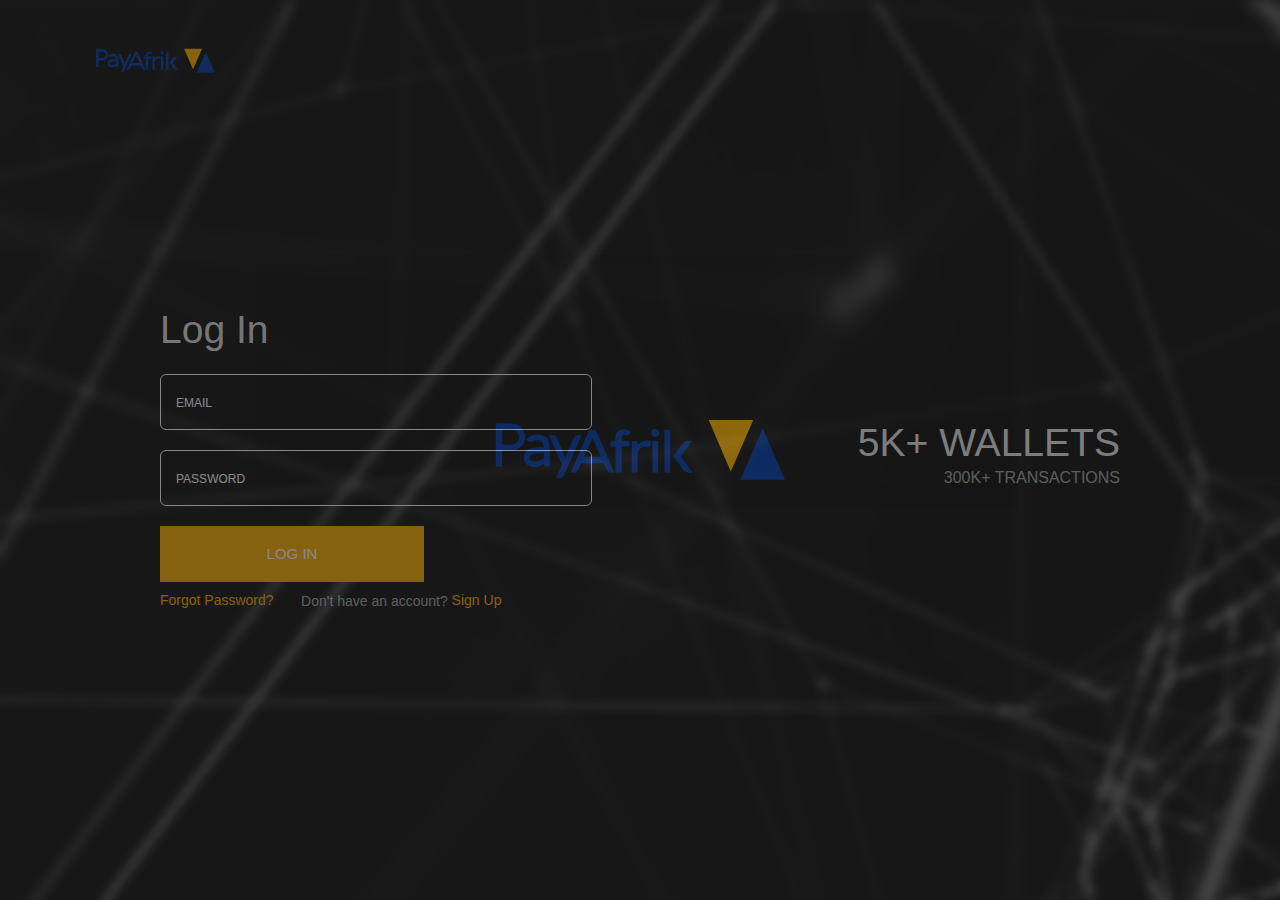
==== index.html @ db54add0 "ui in progress" ====
<!doctype html>
<html lang="en">
<head>
  <meta charset="UTF-8">
  <meta name="viewport" content="width=device-width, initial-scale=1">
  <script>document.getElementsByTagName("html")[0].className += " js";</script>
  <script>
    if('CSS' in window && CSS.supports('color', 'var(--color-var)')) {
      document.write('<link rel="stylesheet" href="assets/css/uikit.min.css"> \n' +
              ' <link rel="stylesheet" href="assets/css/style.css"> ');
    } else {
      document.write('<link rel="stylesheet" href="assets/css/style-fallback.css">');
    }
  </script>
  <noscript>
    <link rel="stylesheet" href="assets/css/style-fallback.css">
  </noscript>
  <title>PayAfrik | Authentication</title>
</head>
    <body>
        <!--Preloader-->
        <div id="introLoader" class="introloader">
            <div class="loader-container">
                <div class="spinner">
                    <img src="assets/img/logo-text.svg" alt="">
                </div>
                <div class="spinner-inner">
                    <img src="assets/img/logo-piece.svg" alt="">
                </div>
            </div>
        </div>
        <!--Preloader-->
        <header class="login">
            <nav>
                <img src="assets/img/logo.png" alt="">
            </nav>
            <div class="main container">
                <ul class="uk-subnav uk-subnav-pill" uk-switcher="connect: .switcher-container; animation: uk-animation-fade, uk-animation-slide-right-medium" hidden>
                    <li><a href="#">Login</a></li>
                    <li><a href="#">SignUp</a></li>
                    <li><a href="#">Recover Email</a></li>
                </ul>
                <div class="fit-height uk-flex-middle uk-child-width-1-2@m uk-grid-collapse" uk-grid>
                    <ul class="uk-switcher switcher-container uk-margin">
                        <li>
                            <div class="loggin">
                                <h2>Log In</h2>
                                <input class="my-input uk-input" type="text" placeholder="EMAIL">
                                <input class="my-input" type="text" placeholder="PASSWORD">
                                <input type="submit" class="my-input uk-button btn--primary" value="LOG IN">
                                <a class="link margin-top-xs uk-text-small margin-right-md" href="#" uk-switcher-item="2">Forgot Password?</a>
                                <span class="uk-display-inline-block uk-text-small color-theme">
                                    Don't have an account?
                                    <a class="link margin-top-xs uk-text-small" href="#" uk-switcher-item="1">Sign Up</a>
                                </span>
                            </div>
                        </li>
                        <li>
                            <div class="signup">
                                <h2>Sign Up</h2>
                                <div class="uk-grid-collapse gridset" uk-grid>
                                    <div class="uk-width-2-5@m">
                                        <input class="uk-input" type="text" placeholder="EMAIL">
                                    </div>
                                    <div class="uk-width-3-5@m">
                                        <input class=" uk-input" type="text" placeholder="PASSWORD">
                                    </div>
                                </div>
                                <input class="my-input" type="text" placeholder="CHOOSE A PASSWORD">
                                <input type="submit" class="my-input uk-button btn--primary" value="LOG IN">
                                <span class="uk-display-inline-block uk-text-small color-theme">
                                    Already have an account?
                                    <a class="link margin-top-xs uk-text-small" href="#" uk-switcher-item="0">Login</a>
                                </span>
                            </div>
                        </li>
                        <li>
                            <div class="signup">
                                <h2>Recover Your Account</h2>
                                <input class="my-input" type="text" placeholder="EMAIL">
                                <input type="submit" class="my-input uk-button btn--primary" value="RESET">
                                <span class="uk-display-inline-block uk-text-small color-theme">
                                    <a class="link margin-top-xs uk-text-small" href="#" uk-switcher-item="0">Login</a>
                                </span>
                            </div>
                        </li>
                    </ul>
                    <ul class="uk-switcher switcher-container uk-margin uk-margin-remove-top">
                        <li>
                            <div class="uk-flex uk-text-center uk-text-right@m flex-wrap">
                                <h2 class="width-100% color-white">5K+ WALLETS</h2>
                                <h5 class="width-100% margin-bottom-xs uk-text-uppercase color-theme">300K+ TRANSACTIONS</h5>
                            </div>
                        </li>
                        <li>
                            <div class="uk-flex uk-text-center uk-text-right@m flex-wrap">
                                <h2 class="width-100% color-white">20K+ CUSTOMERS</h2>
                                <h5s class="width-100% margin-bottom-xs uk-text-uppercase color-theme">60+ employees worldwide</h5s>
                            </div>
                        </li>
                    </ul>
                </div>
            </div>
        </header>
        <script src="assets/js/uikit.min.js"></script>
        <script src="assets/js/uikit-icons.min.js"></script>
        <script src="assets/js/jquery.min.js"></script>
        <script src="assets/js/scripts.js"></script>
    </body>
</html>
---- assets/css/style.css ----
@font-face{font-family:'GTEestiProText-Regular';src:url("font.otf") format("otf");font-weight:normal;font-style:normal}@keyframes infinite-spinning{from{-webkit-transform:rotate(0deg);transform:rotate(0deg)}to{-webkit-transform:rotate(360deg);transform:rotate(360deg)}}@-webkit-keyframes infinite-spinning{from{-webkit-transform:rotate(0deg)}to{-webkit-transform:rotate(360deg)}}@-webkit-keyframes increase-width{from{width:0}to{width:197.59px}}@keyframes increase-width{from{width:0}to{width:197.59px}}*,*::after,*::before{box-sizing:inherit}*{font:inherit}html,body,div,span,applet,object,iframe,h1,h2,h3,h4,h5,h6,p,blockquote,pre,a,abbr,acronym,address,big,cite,code,del,dfn,em,img,ins,kbd,q,s,samp,small,strike,strong,sub,sup,tt,var,b,u,i,center,dl,dt,dd,ol,ul,li,fieldset,form,label,legend,table,caption,tbody,tfoot,thead,tr,th,td,article,aside,canvas,details,embed,figure,figcaption,footer,header,hgroup,menu,nav,output,ruby,section,summary,time,mark,audio,video,hr{margin:0;padding:0;border:0}html{box-sizing:border-box}body{background-color:var(--color-bg, white)}article,aside,details,figcaption,figure,footer,header,hgroup,menu,nav,section,main,form legend{display:block}ol,ul{list-style:none}blockquote,q{quotes:none}button,input,textarea,select{margin:0}.btn,.form-control,.link,.reset{background-color:transparent;padding:0;border:0;border-radius:0;color:inherit;line-height:inherit;-webkit-appearance:none;-moz-appearance:none;appearance:none}select.form-control::-ms-expand{display:none}textarea{resize:vertical;overflow:auto;vertical-align:top}input::-ms-clear{display:none}table{border-collapse:collapse;border-spacing:0}img,video,svg{max-width:100%}[data-theme]{background-color:var(--color-bg, #fff);color:var(--color-contrast-high, #313135)}:root{--space-unit:  1em;--space-xxxxs: calc(0.125 * var(--space-unit));--space-xxxs:  calc(0.25 * var(--space-unit));--space-xxs:   calc(0.375 * var(--space-unit));--space-xs:    calc(0.5 * var(--space-unit));--space-sm:    calc(0.75 * var(--space-unit));--space-md:    calc(1.25 * var(--space-unit));--space-lg:    calc(2 * var(--space-unit));--space-xl:    calc(3.25 * var(--space-unit));--space-xxl:   calc(5.25 * var(--space-unit));--space-xxxl:  calc(8.5 * var(--space-unit));--space-xxxxl: calc(13.75 * var(--space-unit));--component-padding: var(--space-md)}:root{--max-width-xxxxs: 20rem;--max-width-xxxs:  26rem;--max-width-xxs:   32rem;--max-width-xs:    38rem;--max-width-sm:    48rem;--max-width-md:    64rem;--max-width-lg:    80rem;--max-width-xl:    90rem;--max-width-xxl:   100rem;--max-width-xxxl:  120rem;--max-width-xxxxl: 150rem}.container{width:calc(100% - 2*var(--component-padding));margin-left:auto;margin-right:auto}.max-width-xxxxs{max-width:var(--max-width-xxxxs)}.max-width-xxxs{max-width:var(--max-width-xxxs)}.max-width-xxs{max-width:var(--max-width-xxs)}.max-width-xs{max-width:var(--max-width-xs)}.max-width-sm{max-width:var(--max-width-sm)}.max-width-md{max-width:var(--max-width-md)}.max-width-lg{max-width:var(--max-width-lg)}.max-width-xl{max-width:var(--max-width-xl)}.max-width-xxl{max-width:var(--max-width-xxl)}.max-width-xxxl{max-width:var(--max-width-xxxl)}.max-width-xxxxl{max-width:var(--max-width-xxxxl)}.max-width-adaptive-sm{max-width:var(--max-width-xs)}@media (min-width: 64rem){.max-width-adaptive-sm{max-width:var(--max-width-sm)}}.max-width-adaptive-md{max-width:var(--max-width-xs)}@media (min-width: 64rem){.max-width-adaptive-md{max-width:var(--max-width-md)}}.max-width-adaptive,.max-width-adaptive-lg{max-width:var(--max-width-xs)}@media (min-width: 64rem){.max-width-adaptive,.max-width-adaptive-lg{max-width:var(--max-width-md)}}@media (min-width: 90rem){.max-width-adaptive,.max-width-adaptive-lg{max-width:var(--max-width-lg)}}.max-width-adaptive-xl{max-width:var(--max-width-xs)}@media (min-width: 64rem){.max-width-adaptive-xl{max-width:var(--max-width-md)}}@media (min-width: 90rem){.max-width-adaptive-xl{max-width:var(--max-width-xl)}}.grid{--grid-gap: 0px;display:-ms-flexbox;display:flex;-ms-flex-wrap:wrap;flex-wrap:wrap}.grid>*{-ms-flex-preferred-size:100%;flex-basis:100%}[class*="grid-gap"]{margin-bottom:calc(var(--grid-gap, 1em) * -1);margin-left:calc(var(--grid-gap, 1em) * -1)}[class*="grid-gap"]>*{margin-bottom:var(--grid-gap, 1em);margin-left:var(--grid-gap, 1em)}.grid-gap-xxxxs{--grid-gap: var(--space-xxxxs)}.grid-gap-xxxs{--grid-gap: var(--space-xxxs)}.grid-gap-xxs{--grid-gap: var(--space-xxs)}.grid-gap-xs{--grid-gap: var(--space-xs)}.grid-gap-sm{--grid-gap: var(--space-sm)}.grid-gap-md{--grid-gap: var(--space-md)}.grid-gap-lg{--grid-gap: var(--space-lg)}.grid-gap-xl{--grid-gap: var(--space-xl)}.grid-gap-xxl{--grid-gap: var(--space-xxl)}.grid-gap-xxxl{--grid-gap: var(--space-xxxl)}.grid-gap-xxxxl{--grid-gap: var(--space-xxxxl)}.col{-ms-flex-positive:1;flex-grow:1;-ms-flex-preferred-size:0;flex-basis:0;max-width:100%}.col-1{-ms-flex-preferred-size:calc( 8.33% - 0.01px - var(--grid-gap, 1em));flex-basis:calc( 8.33% - 0.01px - var(--grid-gap, 1em));max-width:calc( 8.33% - 0.01px - var(--grid-gap, 1em))}.col-2{-ms-flex-preferred-size:calc( 16.66% - 0.01px - var(--grid-gap, 1em));flex-basis:calc( 16.66% - 0.01px - var(--grid-gap, 1em));max-width:calc( 16.66% - 0.01px - var(--grid-gap, 1em))}.col-3{-ms-flex-preferred-size:calc( 25% - 0.01px - var(--grid-gap, 1em));flex-basis:calc( 25% - 0.01px - var(--grid-gap, 1em));max-width:calc( 25% - 0.01px - var(--grid-gap, 1em))}.col-4{-ms-flex-preferred-size:calc( 33.33% - 0.01px - var(--grid-gap, 1em));flex-basis:calc( 33.33% - 0.01px - var(--grid-gap, 1em));max-width:calc( 33.33% - 0.01px - var(--grid-gap, 1em))}.col-5{-ms-flex-preferred-size:calc( 41.66% - 0.01px - var(--grid-gap, 1em));flex-basis:calc( 41.66% - 0.01px - var(--grid-gap, 1em));max-width:calc( 41.66% - 0.01px - var(--grid-gap, 1em))}.col-6{-ms-flex-preferred-size:calc( 50% - 0.01px - var(--grid-gap, 1em));flex-basis:calc( 50% - 0.01px - var(--grid-gap, 1em));max-width:calc( 50% - 0.01px - var(--grid-gap, 1em))}.col-7{-ms-flex-preferred-size:calc( 58.33% - 0.01px - var(--grid-gap, 1em));flex-basis:calc( 58.33% - 0.01px - var(--grid-gap, 1em));max-width:calc( 58.33% - 0.01px - var(--grid-gap, 1em))}.col-8{-ms-flex-preferred-size:calc( 66.66% - 0.01px - var(--grid-gap, 1em));flex-basis:calc( 66.66% - 0.01px - var(--grid-gap, 1em));max-width:calc( 66.66% - 0.01px - var(--grid-gap, 1em))}.col-9{-ms-flex-preferred-size:calc( 75% - 0.01px - var(--grid-gap, 1em));flex-basis:calc( 75% - 0.01px - var(--grid-gap, 1em));max-width:calc( 75% - 0.01px - var(--grid-gap, 1em))}.col-10{-ms-flex-preferred-size:calc( 83.33% - 0.01px - var(--grid-gap, 1em));flex-basis:calc( 83.33% - 0.01px - var(--grid-gap, 1em));max-width:calc( 83.33% - 0.01px - var(--grid-gap, 1em))}.col-11{-ms-flex-preferred-size:calc( 91.66% - 0.01px - var(--grid-gap, 1em));flex-basis:calc( 91.66% - 0.01px - var(--grid-gap, 1em));max-width:calc( 91.66% - 0.01px - var(--grid-gap, 1em))}.col-12{-ms-flex-preferred-size:calc( 100% - 0.01px - var(--grid-gap, 1em));flex-basis:calc( 100% - 0.01px - var(--grid-gap, 1em));max-width:calc( 100% - 0.01px - var(--grid-gap, 1em))}@media (min-width: 32rem){.col\@xs{-ms-flex-positive:1;flex-grow:1;-ms-flex-preferred-size:0;flex-basis:0;max-width:100%}.col-1\@xs{-ms-flex-preferred-size:calc( 8.33% - 0.01px - var(--grid-gap, 1em));flex-basis:calc( 8.33% - 0.01px - var(--grid-gap, 1em));max-width:calc( 8.33% - 0.01px - var(--grid-gap, 1em))}.col-2\@xs{-ms-flex-preferred-size:calc( 16.66% - 0.01px - var(--grid-gap, 1em));flex-basis:calc( 16.66% - 0.01px - var(--grid-gap, 1em));max-width:calc( 16.66% - 0.01px - var(--grid-gap, 1em))}.col-3\@xs{-ms-flex-preferred-size:calc( 25% - 0.01px - var(--grid-gap, 1em));flex-basis:calc( 25% - 0.01px - var(--grid-gap, 1em));max-width:calc( 25% - 0.01px - var(--grid-gap, 1em))}.col-4\@xs{-ms-flex-preferred-size:calc( 33.33% - 0.01px - var(--grid-gap, 1em));flex-basis:calc( 33.33% - 0.01px - var(--grid-gap, 1em));max-width:calc( 33.33% - 0.01px - var(--grid-gap, 1em))}.col-5\@xs{-ms-flex-preferred-size:calc( 41.66% - 0.01px - var(--grid-gap, 1em));flex-basis:calc( 41.66% - 0.01px - var(--grid-gap, 1em));max-width:calc( 41.66% - 0.01px - var(--grid-gap, 1em))}.col-6\@xs{-ms-flex-preferred-size:calc( 50% - 0.01px - var(--grid-gap, 1em));flex-basis:calc( 50% - 0.01px - var(--grid-gap, 1em));max-width:calc( 50% - 0.01px - var(--grid-gap, 1em))}.col-7\@xs{-ms-flex-preferred-size:calc( 58.33% - 0.01px - var(--grid-gap, 1em));flex-basis:calc( 58.33% - 0.01px - var(--grid-gap, 1em));max-width:calc( 58.33% - 0.01px - var(--grid-gap, 1em))}.col-8\@xs{-ms-flex-preferred-size:calc( 66.66% - 0.01px - var(--grid-gap, 1em));flex-basis:calc( 66.66% - 0.01px - var(--grid-gap, 1em));max-width:calc( 66.66% - 0.01px - var(--grid-gap, 1em))}.col-9\@xs{-ms-flex-preferred-size:calc( 75% - 0.01px - var(--grid-gap, 1em));flex-basis:calc( 75% - 0.01px - var(--grid-gap, 1em));max-width:calc( 75% - 0.01px - var(--grid-gap, 1em))}.col-10\@xs{-ms-flex-preferred-size:calc( 83.33% - 0.01px - var(--grid-gap, 1em));flex-basis:calc( 83.33% - 0.01px - var(--grid-gap, 1em));max-width:calc( 83.33% - 0.01px - var(--grid-gap, 1em))}.col-11\@xs{-ms-flex-preferred-size:calc( 91.66% - 0.01px - var(--grid-gap, 1em));flex-basis:calc( 91.66% - 0.01px - var(--grid-gap, 1em));max-width:calc( 91.66% - 0.01px - var(--grid-gap, 1em))}.col-12\@xs{-ms-flex-preferred-size:calc( 100% - 0.01px - var(--grid-gap, 1em));flex-basis:calc( 100% - 0.01px - var(--grid-gap, 1em));max-width:calc( 100% - 0.01px - var(--grid-gap, 1em))}}@media (min-width: 48rem){.col\@sm{-ms-flex-positive:1;flex-grow:1;-ms-flex-preferred-size:0;flex-basis:0;max-width:100%}.col-1\@sm{-ms-flex-preferred-size:calc( 8.33% - 0.01px - var(--grid-gap, 1em));flex-basis:calc( 8.33% - 0.01px - var(--grid-gap, 1em));max-width:calc( 8.33% - 0.01px - var(--grid-gap, 1em))}.col-2\@sm{-ms-flex-preferred-size:calc( 16.66% - 0.01px - var(--grid-gap, 1em));flex-basis:calc( 16.66% - 0.01px - var(--grid-gap, 1em));max-width:calc( 16.66% - 0.01px - var(--grid-gap, 1em))}.col-3\@sm{-ms-flex-preferred-size:calc( 25% - 0.01px - var(--grid-gap, 1em));flex-basis:calc( 25% - 0.01px - var(--grid-gap, 1em));max-width:calc( 25% - 0.01px - var(--grid-gap, 1em))}.col-4\@sm{-ms-flex-preferred-size:calc( 33.33% - 0.01px - var(--grid-gap, 1em));flex-basis:calc( 33.33% - 0.01px - var(--grid-gap, 1em));max-width:calc( 33.33% - 0.01px - var(--grid-gap, 1em))}.col-5\@sm{-ms-flex-preferred-size:calc( 41.66% - 0.01px - var(--grid-gap, 1em));flex-basis:calc( 41.66% - 0.01px - var(--grid-gap, 1em));max-width:calc( 41.66% - 0.01px - var(--grid-gap, 1em))}.col-6\@sm{-ms-flex-preferred-size:calc( 50% - 0.01px - var(--grid-gap, 1em));flex-basis:calc( 50% - 0.01px - var(--grid-gap, 1em));max-width:calc( 50% - 0.01px - var(--grid-gap, 1em))}.col-7\@sm{-ms-flex-preferred-size:calc( 58.33% - 0.01px - var(--grid-gap, 1em));flex-basis:calc( 58.33% - 0.01px - var(--grid-gap, 1em));max-width:calc( 58.33% - 0.01px - var(--grid-gap, 1em))}.col-8\@sm{-ms-flex-preferred-size:calc( 66.66% - 0.01px - var(--grid-gap, 1em));flex-basis:calc( 66.66% - 0.01px - var(--grid-gap, 1em));max-width:calc( 66.66% - 0.01px - var(--grid-gap, 1em))}.col-9\@sm{-ms-flex-preferred-size:calc( 75% - 0.01px - var(--grid-gap, 1em));flex-basis:calc( 75% - 0.01px - var(--grid-gap, 1em));max-width:calc( 75% - 0.01px - var(--grid-gap, 1em))}.col-10\@sm{-ms-flex-preferred-size:calc( 83.33% - 0.01px - var(--grid-gap, 1em));flex-basis:calc( 83.33% - 0.01px - var(--grid-gap, 1em));max-width:calc( 83.33% - 0.01px - var(--grid-gap, 1em))}.col-11\@sm{-ms-flex-preferred-size:calc( 91.66% - 0.01px - var(--grid-gap, 1em));flex-basis:calc( 91.66% - 0.01px - var(--grid-gap, 1em));max-width:calc( 91.66% - 0.01px - var(--grid-gap, 1em))}.col-12\@sm{-ms-flex-preferred-size:calc( 100% - 0.01px - var(--grid-gap, 1em));flex-basis:calc( 100% - 0.01px - var(--grid-gap, 1em));max-width:calc( 100% - 0.01px - var(--grid-gap, 1em))}}@media (min-width: 64rem){.col\@md{-ms-flex-positive:1;flex-grow:1;-ms-flex-preferred-size:0;flex-basis:0;max-width:100%}.col-1\@md{-ms-flex-preferred-size:calc( 8.33% - 0.01px - var(--grid-gap, 1em));flex-basis:calc( 8.33% - 0.01px - var(--grid-gap, 1em));max-width:calc( 8.33% - 0.01px - var(--grid-gap, 1em))}.col-2\@md{-ms-flex-preferred-size:calc( 16.66% - 0.01px - var(--grid-gap, 1em));flex-basis:calc( 16.66% - 0.01px - var(--grid-gap, 1em));max-width:calc( 16.66% - 0.01px - var(--grid-gap, 1em))}.col-3\@md{-ms-flex-preferred-size:calc( 25% - 0.01px - var(--grid-gap, 1em));flex-basis:calc( 25% - 0.01px - var(--grid-gap, 1em));max-width:calc( 25% - 0.01px - var(--grid-gap, 1em))}.col-4\@md{-ms-flex-preferred-size:calc( 33.33% - 0.01px - var(--grid-gap, 1em));flex-basis:calc( 33.33% - 0.01px - var(--grid-gap, 1em));max-width:calc( 33.33% - 0.01px - var(--grid-gap, 1em))}.col-5\@md{-ms-flex-preferred-size:calc( 41.66% - 0.01px - var(--grid-gap, 1em));flex-basis:calc( 41.66% - 0.01px - var(--grid-gap, 1em));max-width:calc( 41.66% - 0.01px - var(--grid-gap, 1em))}.col-6\@md{-ms-flex-preferred-size:calc( 50% - 0.01px - var(--grid-gap, 1em));flex-basis:calc( 50% - 0.01px - var(--grid-gap, 1em));max-width:calc( 50% - 0.01px - var(--grid-gap, 1em))}.col-7\@md{-ms-flex-preferred-size:calc( 58.33% - 0.01px - var(--grid-gap, 1em));flex-basis:calc( 58.33% - 0.01px - var(--grid-gap, 1em));max-width:calc( 58.33% - 0.01px - var(--grid-gap, 1em))}.col-8\@md{-ms-flex-preferred-size:calc( 66.66% - 0.01px - var(--grid-gap, 1em));flex-basis:calc( 66.66% - 0.01px - var(--grid-gap, 1em));max-width:calc( 66.66% - 0.01px - var(--grid-gap, 1em))}.col-9\@md{-ms-flex-preferred-size:calc( 75% - 0.01px - var(--grid-gap, 1em));flex-basis:calc( 75% - 0.01px - var(--grid-gap, 1em));max-width:calc( 75% - 0.01px - var(--grid-gap, 1em))}.col-10\@md{-ms-flex-preferred-size:calc( 83.33% - 0.01px - var(--grid-gap, 1em));flex-basis:calc( 83.33% - 0.01px - var(--grid-gap, 1em));max-width:calc( 83.33% - 0.01px - var(--grid-gap, 1em))}.col-11\@md{-ms-flex-preferred-size:calc( 91.66% - 0.01px - var(--grid-gap, 1em));flex-basis:calc( 91.66% - 0.01px - var(--grid-gap, 1em));max-width:calc( 91.66% - 0.01px - var(--grid-gap, 1em))}.col-12\@md{-ms-flex-preferred-size:calc( 100% - 0.01px - var(--grid-gap, 1em));flex-basis:calc( 100% - 0.01px - var(--grid-gap, 1em));max-width:calc( 100% - 0.01px - var(--grid-gap, 1em))}}@media (min-width: 80rem){.col\@lg{-ms-flex-positive:1;flex-grow:1;-ms-flex-preferred-size:0;flex-basis:0;max-width:100%}.col-1\@lg{-ms-flex-preferred-size:calc( 8.33% - 0.01px - var(--grid-gap, 1em));flex-basis:calc( 8.33% - 0.01px - var(--grid-gap, 1em));max-width:calc( 8.33% - 0.01px - var(--grid-gap, 1em))}.col-2\@lg{-ms-flex-preferred-size:calc( 16.66% - 0.01px - var(--grid-gap, 1em));flex-basis:calc( 16.66% - 0.01px - var(--grid-gap, 1em));max-width:calc( 16.66% - 0.01px - var(--grid-gap, 1em))}.col-3\@lg{-ms-flex-preferred-size:calc( 25% - 0.01px - var(--grid-gap, 1em));flex-basis:calc( 25% - 0.01px - var(--grid-gap, 1em));max-width:calc( 25% - 0.01px - var(--grid-gap, 1em))}.col-4\@lg{-ms-flex-preferred-size:calc( 33.33% - 0.01px - var(--grid-gap, 1em));flex-basis:calc( 33.33% - 0.01px - var(--grid-gap, 1em));max-width:calc( 33.33% - 0.01px - var(--grid-gap, 1em))}.col-5\@lg{-ms-flex-preferred-size:calc( 41.66% - 0.01px - var(--grid-gap, 1em));flex-basis:calc( 41.66% - 0.01px - var(--grid-gap, 1em));max-width:calc( 41.66% - 0.01px - var(--grid-gap, 1em))}.col-6\@lg{-ms-flex-preferred-size:calc( 50% - 0.01px - var(--grid-gap, 1em));flex-basis:calc( 50% - 0.01px - var(--grid-gap, 1em));max-width:calc( 50% - 0.01px - var(--grid-gap, 1em))}.col-7\@lg{-ms-flex-preferred-size:calc( 58.33% - 0.01px - var(--grid-gap, 1em));flex-basis:calc( 58.33% - 0.01px - var(--grid-gap, 1em));max-width:calc( 58.33% - 0.01px - var(--grid-gap, 1em))}.col-8\@lg{-ms-flex-preferred-size:calc( 66.66% - 0.01px - var(--grid-gap, 1em));flex-basis:calc( 66.66% - 0.01px - var(--grid-gap, 1em));max-width:calc( 66.66% - 0.01px - var(--grid-gap, 1em))}.col-9\@lg{-ms-flex-preferred-size:calc( 75% - 0.01px - var(--grid-gap, 1em));flex-basis:calc( 75% - 0.01px - var(--grid-gap, 1em));max-width:calc( 75% - 0.01px - var(--grid-gap, 1em))}.col-10\@lg{-ms-flex-preferred-size:calc( 83.33% - 0.01px - var(--grid-gap, 1em));flex-basis:calc( 83.33% - 0.01px - var(--grid-gap, 1em));max-width:calc( 83.33% - 0.01px - var(--grid-gap, 1em))}.col-11\@lg{-ms-flex-preferred-size:calc( 91.66% - 0.01px - var(--grid-gap, 1em));flex-basis:calc( 91.66% - 0.01px - var(--grid-gap, 1em));max-width:calc( 91.66% - 0.01px - var(--grid-gap, 1em))}.col-12\@lg{-ms-flex-preferred-size:calc( 100% - 0.01px - var(--grid-gap, 1em));flex-basis:calc( 100% - 0.01px - var(--grid-gap, 1em));max-width:calc( 100% - 0.01px - var(--grid-gap, 1em))}}@media (min-width: 90rem){.col\@xl{-ms-flex-positive:1;flex-grow:1;-ms-flex-preferred-size:0;flex-basis:0;max-width:100%}.col-1\@xl{-ms-flex-preferred-size:calc( 8.33% - 0.01px - var(--grid-gap, 1em));flex-basis:calc( 8.33% - 0.01px - var(--grid-gap, 1em));max-width:calc( 8.33% - 0.01px - var(--grid-gap, 1em))}.col-2\@xl{-ms-flex-preferred-size:calc( 16.66% - 0.01px - var(--grid-gap, 1em));flex-basis:calc( 16.66% - 0.01px - var(--grid-gap, 1em));max-width:calc( 16.66% - 0.01px - var(--grid-gap, 1em))}.col-3\@xl{-ms-flex-preferred-size:calc( 25% - 0.01px - var(--grid-gap, 1em));flex-basis:calc( 25% - 0.01px - var(--grid-gap, 1em));max-width:calc( 25% - 0.01px - var(--grid-gap, 1em))}.col-4\@xl{-ms-flex-preferred-size:calc( 33.33% - 0.01px - var(--grid-gap, 1em));flex-basis:calc( 33.33% - 0.01px - var(--grid-gap, 1em));max-width:calc( 33.33% - 0.01px - var(--grid-gap, 1em))}.col-5\@xl{-ms-flex-preferred-size:calc( 41.66% - 0.01px - var(--grid-gap, 1em));flex-basis:calc( 41.66% - 0.01px - var(--grid-gap, 1em));max-width:calc( 41.66% - 0.01px - var(--grid-gap, 1em))}.col-6\@xl{-ms-flex-preferred-size:calc( 50% - 0.01px - var(--grid-gap, 1em));flex-basis:calc( 50% - 0.01px - var(--grid-gap, 1em));max-width:calc( 50% - 0.01px - var(--grid-gap, 1em))}.col-7\@xl{-ms-flex-preferred-size:calc( 58.33% - 0.01px - var(--grid-gap, 1em));flex-basis:calc( 58.33% - 0.01px - var(--grid-gap, 1em));max-width:calc( 58.33% - 0.01px - var(--grid-gap, 1em))}.col-8\@xl{-ms-flex-preferred-size:calc( 66.66% - 0.01px - var(--grid-gap, 1em));flex-basis:calc( 66.66% - 0.01px - var(--grid-gap, 1em));max-width:calc( 66.66% - 0.01px - var(--grid-gap, 1em))}.col-9\@xl{-ms-flex-preferred-size:calc( 75% - 0.01px - var(--grid-gap, 1em));flex-basis:calc( 75% - 0.01px - var(--grid-gap, 1em));max-width:calc( 75% - 0.01px - var(--grid-gap, 1em))}.col-10\@xl{-ms-flex-preferred-size:calc( 83.33% - 0.01px - var(--grid-gap, 1em));flex-basis:calc( 83.33% - 0.01px - var(--grid-gap, 1em));max-width:calc( 83.33% - 0.01px - var(--grid-gap, 1em))}.col-11\@xl{-ms-flex-preferred-size:calc( 91.66% - 0.01px - var(--grid-gap, 1em));flex-basis:calc( 91.66% - 0.01px - var(--grid-gap, 1em));max-width:calc( 91.66% - 0.01px - var(--grid-gap, 1em))}.col-12\@xl{-ms-flex-preferred-size:calc( 100% - 0.01px - var(--grid-gap, 1em));flex-basis:calc( 100% - 0.01px - var(--grid-gap, 1em));max-width:calc( 100% - 0.01px - var(--grid-gap, 1em))}}:root{--radius-sm: calc(var(--radius, 0.25em)/2);--radius-md: var(--radius, 0.25em);--radius-lg: calc(var(--radius, 0.25em)*2);--shadow-sm: 0 1px 2px rgba(0, 0, 0, .085), 0 1px 8px rgba(0, 0, 0, .1);--shadow-md: 0 1px 8px rgba(0, 0, 0, .1), 0 8px 24px rgba(0, 0, 0, .15);--shadow-lg: 0 1px 8px rgba(0, 0, 0, .1), 0 16px 48px rgba(0, 0, 0, .1), 0 24px 60px rgba(0, 0, 0, .1);--bounce: cubic-bezier(0.175, 0.885, 0.32, 1.275);--ease-in-out: cubic-bezier(0.645, 0.045, 0.355, 1);--ease-in: cubic-bezier(0.55, 0.055, 0.675, 0.19);--ease-out: cubic-bezier(0.215, 0.61, 0.355, 1)}:root{--body-line-height: 1.4;--heading-line-height: 1.2}body{font-size:var(--text-base-size, 1em);font-family:var(--font-primary, sans-serif);color:var(--color-contrast-high, #313135)}h1,h2,h3,h4{color:var(--color-contrast-higher, #1c1c21);line-height:var(--heading-line-height, 1.2)}.text-xxxl{font-size:var(--text-xxxl, 2.488em)}h1,.text-xxl{font-size:var(--text-xxl, 2.074em)}h2,.text-xl{font-size:var(--text-xl, 1.728em)}h3,.text-lg{font-size:var(--text-lg, 1.44em)}h4,.text-md{font-size:var(--text-md, 1.2em)}small,.text-sm{font-size:var(--text-sm, 0.833em)}.text-xs{font-size:var(--text-xs, 0.694em)}a,.link{color:var(--color-primary, #2a6df4);text-decoration:underline}strong,.text-bold{font-weight:bold}s{text-decoration:line-through}u,.text-underline{text-decoration:underline}.text-component{--component-body-line-height: calc(var(--body-line-height) * var(--line-height-multiplier, 1));--component-heading-line-height: calc(var(--heading-line-height) * var(--line-height-multiplier, 1))}.text-component h1,.text-component h2,.text-component h3,.text-component h4{line-height:var(--component-heading-line-height, 1.2);margin-bottom:calc(var(--space-xxxs) * var(--text-vspace-multiplier, 1))}.text-component h2,.text-component h3,.text-component h4{margin-top:calc(var(--space-sm) * var(--text-vspace-multiplier, 1))}.text-component p,.text-component blockquote,.text-component ul li,.text-component ol li{line-height:var(--component-body-line-height)}.text-component ul,.text-component ol,.text-component p,.text-component blockquote,.text-component .text-component__block{margin-bottom:calc(var(--space-sm) * var(--text-vspace-multiplier, 1))}.text-component ul,.text-component ol{padding-left:1em}.text-component ul{list-style-type:disc}.text-component ol{list-style-type:decimal}.text-component img{display:block;margin:0 auto}.text-component figcaption{text-align:center;margin-top:var(--space-xs)}.text-component em{font-style:italic}.text-component hr{margin-top:calc(var(--space-lg) * var(--text-vspace-multiplier, 1));margin-bottom:calc(var(--space-lg) * var(--text-vspace-multiplier, 1));margin-left:auto;margin-right:auto}.text-component>*:first-child{margin-top:0}.text-component>*:last-child{margin-bottom:0}.text-component__block--full-width{width:100vw;margin-left:calc(50% - 50vw)}@media (min-width: 48rem){.text-component__block--left,.text-component__block--right{width:45%}.text-component__block--left img,.text-component__block--right img{width:100%}.text-component__block--left{float:left;margin-right:calc(var(--space-sm) * var(--text-vspace-multiplier, 1))}.text-component__block--right{float:right;margin-left:calc(var(--space-sm) * var(--text-vspace-multiplier, 1))}}@media (min-width: 90rem){.text-component__block--outset{width:calc(100% + 2 * var(--space-xxl))}.text-component__block--outset img{width:100%}.text-component__block--outset:not(.text-component__block--right){margin-left:calc(-1 * var(--space-xxl))}.text-component__block--left,.text-component__block--right{width:50%}.text-component__block--right.text-component__block--outset{margin-right:calc(-1 * var(--space-xxl))}}:root{--icon-xxs: 12px;--icon-xs:  16px;--icon-sm:  24px;--icon-md:  32px;--icon-lg:  48px;--icon-xl:  64px;--icon-xxl: 128px}.icon{display:inline-block;color:inherit;fill:currentColor;height:1em;width:1em;line-height:1;-ms-flex-negative:0;flex-shrink:0}.icon--xxs{font-size:var(--icon-xxs)}.icon--xs{font-size:var(--icon-xs)}.icon--sm{font-size:var(--icon-sm)}.icon--md{font-size:var(--icon-md)}.icon--lg{font-size:var(--icon-lg)}.icon--xl{font-size:var(--icon-xl)}.icon--xxl{font-size:var(--icon-xxl)}.icon--is-spinning{-webkit-animation:icon-spin 1s infinite linear;animation:icon-spin 1s infinite linear}@-webkit-keyframes icon-spin{0%{-webkit-transform:rotate(0deg);transform:rotate(0deg)}100%{-webkit-transform:rotate(360deg);transform:rotate(360deg)}}@keyframes icon-spin{0%{-webkit-transform:rotate(0deg);transform:rotate(0deg)}100%{-webkit-transform:rotate(360deg);transform:rotate(360deg)}}.icon use{color:inherit;fill:currentColor}.btn{position:relative;display:-ms-inline-flexbox;display:inline-flex;-ms-flex-pack:center;justify-content:center;-ms-flex-align:center;align-items:center;white-space:nowrap;text-decoration:none;line-height:1;font-size:var(--btn-font-size, 1em);padding-top:var(--btn-padding-y, 0.5em);padding-bottom:var(--btn-padding-y, 0.5em);padding-left:var(--btn-padding-x, 0.75em);padding-right:var(--btn-padding-x, 0.75em);border-radius:var(--btn-radius, 0.25em)}.btn--primary{background-color:var(--color-primary, #2a6df4);color:var(--color-white, #fff)}.btn--subtle{background-color:var(--color-contrast-low, #d3d3d4);color:var(--color-contrast-higher, #1c1c21)}.btn--accent{background-color:var(--color-accent, #e02447);color:var(--color-white, #fff)}.btn--sm{font-size:var(--btn-font-size-sm, 0.8em)}.btn--md{font-size:var(--btn-font-size-md, 1.2em)}.btn--lg{font-size:var(--btn-font-size-lg, 1.4em)}.btn--icon{padding:var(--btn-padding-y, 0.5em)}.form-control{background-color:var(--color-bg, #f2f2f2);padding-top:var(--form-control-padding-y, 0.5em);padding-bottom:var(--form-control-padding-y, 0.5em);padding-left:var(--form-control-padding-x, 0.75em);padding-right:var(--form-control-padding-x, 0.75em);border-radius:var(--form-control-radius, 0.25em)}.form-control::-webkit-input-placeholder{color:var(--color-contrast-medium, #79797c)}.form-control::-moz-placeholder{opacity:1;color:var(--color-contrast-medium, #79797c)}.form-control:-ms-input-placeholder{color:var(--color-contrast-medium, #79797c)}.form-control:-moz-placeholder{color:var(--color-contrast-medium, #79797c)}.form-legend{color:var(--color-contrast-higher, #1c1c21);line-height:1.2;font-size:var(--text-md, 1.2em);margin-bottom:var(--space-xxs)}.form-label{display:inline-block}.form__msg-error{background-color:var(--color-error, #e02447);color:var(--color-white, #fff);font-size:var(--text-sm, 0.833em);-webkit-font-smoothing:antialiased;-moz-osx-font-smoothing:grayscale;padding:var(--space-xs);margin-top:var(--space-sm);border-radius:var(--radius-md, 0.25em);position:absolute;clip:rect(1px, 1px, 1px, 1px)}.form__msg-error::before{content:'';position:absolute;left:var(--space-sm);top:0;-webkit-transform:translateY(-100%);-ms-transform:translateY(-100%);transform:translateY(-100%);width:0;height:0;border:8px solid transparent;border-bottom-color:var(--color-error)}.form__msg-error--is-visible{position:relative;clip:auto}.radio-list>*,.checkbox-list>*{position:relative;display:-ms-flexbox;display:flex;-ms-flex-align:baseline;align-items:baseline;margin-bottom:var(--space-xxs)}.radio-list>*:last-of-type,.checkbox-list>*:last-of-type{margin-bottom:0}.radio-list label,.checkbox-list label{line-height:var(--body-line-height);-webkit-user-select:none;-moz-user-select:none;-ms-user-select:none;user-select:none}.radio-list input,.checkbox-list input{vertical-align:top;margin-right:var(--space-xxxs);-ms-flex-negative:0;flex-shrink:0}:root{--zindex-header: 2;--zindex-popover: 5;--zindex-fixed-element: 10;--zindex-overlay: 15}@media not all and (min-width: 32rem){.display\@xs{display:none !important}}@media (min-width: 32rem){.hide\@xs{display:none !important}}@media not all and (min-width: 48rem){.display\@sm{display:none !important}}@media (min-width: 48rem){.hide\@sm{display:none !important}}@media not all and (min-width: 64rem){.display\@md{display:none !important}}@media (min-width: 64rem){.hide\@md{display:none !important}}@media not all and (min-width: 80rem){.display\@lg{display:none !important}}@media (min-width: 80rem){.hide\@lg{display:none !important}}@media not all and (min-width: 90rem){.display\@xl{display:none !important}}@media (min-width: 90rem){.hide\@xl{display:none !important}}:root{--display: block}.is-visible{display:var(--display) !important}.is-hidden{display:none !important}.sr-only{position:absolute;clip:rect(1px, 1px, 1px, 1px);-webkit-clip-path:inset(50%);clip-path:inset(50%);width:1px;height:1px;overflow:hidden;padding:0;border:0;white-space:nowrap}.flex{display:-ms-flexbox;display:flex}.inline-flex{display:-ms-inline-flexbox;display:inline-flex}.flex-wrap{-ms-flex-wrap:wrap;flex-wrap:wrap}.flex-column{-ms-flex-direction:column;flex-direction:column}.flex-row{-ms-flex-direction:row;flex-direction:row}.flex-center{-ms-flex-pack:center;justify-content:center;-ms-flex-align:center;align-items:center}.justify-start{-ms-flex-pack:start;justify-content:flex-start}.justify-end{-ms-flex-pack:end;justify-content:flex-end}.justify-center{-ms-flex-pack:center;justify-content:center}.justify-between{-ms-flex-pack:justify;justify-content:space-between}.items-center{-ms-flex-align:center;align-items:center}.items-start{-ms-flex-align:start;align-items:flex-start}.items-end{-ms-flex-align:end;align-items:flex-end}@media (min-width: 32rem){.flex\@xs{display:-ms-flexbox;display:flex}.inline-flex\@xs{display:-ms-inline-flexbox;display:inline-flex}.flex-wrap\@xs{-ms-flex-wrap:wrap;flex-wrap:wrap}.flex-column\@xs{-ms-flex-direction:column;flex-direction:column}.flex-row\@xs{-ms-flex-direction:row;flex-direction:row}.flex-center\@xs{-ms-flex-pack:center;justify-content:center;-ms-flex-align:center;align-items:center}.justify-start\@xs{-ms-flex-pack:start;justify-content:flex-start}.justify-end\@xs{-ms-flex-pack:end;justify-content:flex-end}.justify-center\@xs{-ms-flex-pack:center;justify-content:center}.justify-between\@xs{-ms-flex-pack:justify;justify-content:space-between}.items-center\@xs{-ms-flex-align:center;align-items:center}.items-start\@xs{-ms-flex-align:start;align-items:flex-start}.items-end\@xs{-ms-flex-align:end;align-items:flex-end}}@media (min-width: 48rem){.flex\@sm{display:-ms-flexbox;display:flex}.inline-flex\@sm{display:-ms-inline-flexbox;display:inline-flex}.flex-wrap\@sm{-ms-flex-wrap:wrap;flex-wrap:wrap}.flex-column\@sm{-ms-flex-direction:column;flex-direction:column}.flex-row\@sm{-ms-flex-direction:row;flex-direction:row}.flex-center\@sm{-ms-flex-pack:center;justify-content:center;-ms-flex-align:center;align-items:center}.justify-start\@sm{-ms-flex-pack:start;justify-content:flex-start}.justify-end\@sm{-ms-flex-pack:end;justify-content:flex-end}.justify-center\@sm{-ms-flex-pack:center;justify-content:center}.justify-between\@sm{-ms-flex-pack:justify;justify-content:space-between}.items-center\@sm{-ms-flex-align:center;align-items:center}.items-start\@sm{-ms-flex-align:start;align-items:flex-start}.items-end\@sm{-ms-flex-align:end;align-items:flex-end}}@media (min-width: 64rem){.flex\@md{display:-ms-flexbox;display:flex}.inline-flex\@md{display:-ms-inline-flexbox;display:inline-flex}.flex-wrap\@md{-ms-flex-wrap:wrap;flex-wrap:wrap}.flex-column\@md{-ms-flex-direction:column;flex-direction:column}.flex-row\@md{-ms-flex-direction:row;flex-direction:row}.flex-center\@md{-ms-flex-pack:center;justify-content:center;-ms-flex-align:center;align-items:center}.justify-start\@md{-ms-flex-pack:start;justify-content:flex-start}.justify-end\@md{-ms-flex-pack:end;justify-content:flex-end}.justify-center\@md{-ms-flex-pack:center;justify-content:center}.justify-between\@md{-ms-flex-pack:justify;justify-content:space-between}.items-center\@md{-ms-flex-align:center;align-items:center}.items-start\@md{-ms-flex-align:start;align-items:flex-start}.items-end\@md{-ms-flex-align:end;align-items:flex-end}}@media (min-width: 80rem){.flex\@lg{display:-ms-flexbox;display:flex}.inline-flex\@lg{display:-ms-inline-flexbox;display:inline-flex}.flex-wrap\@lg{-ms-flex-wrap:wrap;flex-wrap:wrap}.flex-column\@lg{-ms-flex-direction:column;flex-direction:column}.flex-row\@lg{-ms-flex-direction:row;flex-direction:row}.flex-center\@lg{-ms-flex-pack:center;justify-content:center;-ms-flex-align:center;align-items:center}.justify-start\@lg{-ms-flex-pack:start;justify-content:flex-start}.justify-end\@lg{-ms-flex-pack:end;justify-content:flex-end}.justify-center\@lg{-ms-flex-pack:center;justify-content:center}.justify-between\@lg{-ms-flex-pack:justify;justify-content:space-between}.items-center\@lg{-ms-flex-align:center;align-items:center}.items-start\@lg{-ms-flex-align:start;align-items:flex-start}.items-end\@lg{-ms-flex-align:end;align-items:flex-end}}@media (min-width: 90rem){.flex\@xl{display:-ms-flexbox;display:flex}.inline-flex\@xl{display:-ms-inline-flexbox;display:inline-flex}.flex-wrap\@xl{-ms-flex-wrap:wrap;flex-wrap:wrap}.flex-column\@xl{-ms-flex-direction:column;flex-direction:column}.flex-row\@xl{-ms-flex-direction:row;flex-direction:row}.flex-center\@xl{-ms-flex-pack:center;justify-content:center;-ms-flex-align:center;align-items:center}.justify-start\@xl{-ms-flex-pack:start;justify-content:flex-start}.justify-end\@xl{-ms-flex-pack:end;justify-content:flex-end}.justify-center\@xl{-ms-flex-pack:center;justify-content:center}.justify-between\@xl{-ms-flex-pack:justify;justify-content:space-between}.items-center\@xl{-ms-flex-align:center;align-items:center}.items-start\@xl{-ms-flex-align:start;align-items:flex-start}.items-end\@xl{-ms-flex-align:end;align-items:flex-end}}.flex-grow{-ms-flex-positive:1;flex-grow:1}.flex-shrink-0{-ms-flex-negative:0;flex-shrink:0}.flex-gap-xxxs{margin-bottom:calc(-1 * var(--space-xxxs));margin-left:calc(-1 * var(--space-xxxs))}.flex-gap-xxxs>*{margin-bottom:var(--space-xxxs);margin-left:calc(var(--space-xxxs))}.flex-gap-xxs{margin-bottom:calc(-1 * var(--space-xxs));margin-left:calc(-1 * var(--space-xxs))}.flex-gap-xxs>*{margin-bottom:var(--space-xxs);margin-left:calc(var(--space-xxs))}.flex-gap-xs{margin-bottom:calc(-1 * var(--space-xs));margin-left:calc(-1 * var(--space-xs))}.flex-gap-xs>*{margin-bottom:var(--space-xs);margin-left:calc(var(--space-xs))}.flex-gap-sm{margin-bottom:calc(-1 * var(--space-sm));margin-left:calc(-1 * var(--space-sm))}.flex-gap-sm>*{margin-bottom:var(--space-sm);margin-left:calc(var(--space-sm))}.flex-gap-md{margin-bottom:calc(-1 * var(--space-md));margin-left:calc(-1 * var(--space-md))}.flex-gap-md>*{margin-bottom:var(--space-md);margin-left:calc(var(--space-md))}.flex-gap-lg{margin-bottom:calc(-1 * var(--space-lg));margin-left:calc(-1 * var(--space-lg))}.flex-gap-lg>*{margin-bottom:var(--space-lg);margin-left:calc(var(--space-lg))}.flex-gap-xl{margin-bottom:calc(-1 * var(--space-xl));margin-left:calc(-1 * var(--space-xl))}.flex-gap-xl>*{margin-bottom:var(--space-xl);margin-left:calc(var(--space-xl))}.flex-gap-xxl{margin-bottom:calc(-1 * var(--space-xxl));margin-left:calc(-1 * var(--space-xxl))}.flex-gap-xxl>*{margin-bottom:var(--space-xxl);margin-left:calc(var(--space-xxl))}.flex-gap-xxxl{margin-bottom:calc(-1 * var(--space-xxxl));margin-left:calc(-1 * var(--space-xxxl))}.flex-gap-xxxl>*{margin-bottom:var(--space-xxxl);margin-left:calc(var(--space-xxxl))}.margin-xxxxs{margin:var(--space-xxxxs)}.margin-xxxs{margin:var(--space-xxxs)}.margin-xxs{margin:var(--space-xxs)}.margin-xs{margin:var(--space-xs)}.margin-sm{margin:var(--space-sm)}.margin-md{margin:var(--space-md)}.margin-lg{margin:var(--space-lg)}.margin-xl{margin:var(--space-xl)}.margin-xxl{margin:var(--space-xxl)}.margin-xxxl{margin:var(--space-xxxl)}.margin-xxxxl{margin:var(--space-xxxxl)}.margin-auto{margin:auto}.margin-top-xxxxs{margin-top:var(--space-xxxxs)}.margin-top-xxxs{margin-top:var(--space-xxxs)}.margin-top-xxs{margin-top:var(--space-xxs)}.margin-top-xs{margin-top:var(--space-xs)}.margin-top-sm{margin-top:var(--space-sm)}.margin-top-md{margin-top:var(--space-md)}.margin-top-lg{margin-top:var(--space-lg)}.margin-top-xl{margin-top:var(--space-xl)}.margin-top-xxl{margin-top:var(--space-xxl)}.margin-top-xxxl{margin-top:var(--space-xxxl)}.margin-top-xxxxl{margin-top:var(--space-xxxxl)}.margin-top-auto{margin-top:auto}.margin-bottom-xxxxs{margin-bottom:var(--space-xxxxs)}.margin-bottom-xxxs{margin-bottom:var(--space-xxxs)}.margin-bottom-xxs{margin-bottom:var(--space-xxs)}.margin-bottom-xs{margin-bottom:var(--space-xs)}.margin-bottom-sm{margin-bottom:var(--space-sm)}.margin-bottom-md{margin-bottom:var(--space-md)}.margin-bottom-lg{margin-bottom:var(--space-lg)}.margin-bottom-xl{margin-bottom:var(--space-xl)}.margin-bottom-xxl{margin-bottom:var(--space-xxl)}.margin-bottom-xxxl{margin-bottom:var(--space-xxxl)}.margin-bottom-xxxxl{margin-bottom:var(--space-xxxxl)}.margin-bottom-auto{margin-bottom:auto}.margin-right-xxxxs{margin-right:var(--space-xxxxs)}.margin-right-xxxs{margin-right:var(--space-xxxs)}.margin-right-xxs{margin-right:var(--space-xxs)}.margin-right-xs{margin-right:var(--space-xs)}.margin-right-sm{margin-right:var(--space-sm)}.margin-right-md{margin-right:var(--space-md)}.margin-right-lg{margin-right:var(--space-lg)}.margin-right-xl{margin-right:var(--space-xl)}.margin-right-xxl{margin-right:var(--space-xxl)}.margin-right-xxxl{margin-right:var(--space-xxxl)}.margin-right-xxxxl{margin-right:var(--space-xxxxl)}.margin-right-auto{margin-right:auto}.margin-left-xxxxs{margin-left:var(--space-xxxxs)}.margin-left-xxxs{margin-left:var(--space-xxxs)}.margin-left-xxs{margin-left:var(--space-xxs)}.margin-left-xs{margin-left:var(--space-xs)}.margin-left-sm{margin-left:var(--space-sm)}.margin-left-md{margin-left:var(--space-md)}.margin-left-lg{margin-left:var(--space-lg)}.margin-left-xl{margin-left:var(--space-xl)}.margin-left-xxl{margin-left:var(--space-xxl)}.margin-left-xxxl{margin-left:var(--space-xxxl)}.margin-left-xxxxl{margin-left:var(--space-xxxxl)}.margin-left-auto{margin-left:auto}.margin-x-xxxxs{margin-left:var(--space-xxxxs);margin-right:var(--space-xxxxs)}.margin-x-xxxs{margin-left:var(--space-xxxs);margin-right:var(--space-xxxs)}.margin-x-xxs{margin-left:var(--space-xxs);margin-right:var(--space-xxs)}.margin-x-xs{margin-left:var(--space-xs);margin-right:var(--space-xs)}.margin-x-sm{margin-left:var(--space-sm);margin-right:var(--space-sm)}.margin-x-md{margin-left:var(--space-md);margin-right:var(--space-md)}.margin-x-lg{margin-left:var(--space-lg);margin-right:var(--space-lg)}.margin-x-xl{margin-left:var(--space-xl);margin-right:var(--space-xl)}.margin-x-xxl{margin-left:var(--space-xxl);margin-right:var(--space-xxl)}.margin-x-xxxl{margin-left:var(--space-xxxl);margin-right:var(--space-xxxl)}.margin-x-xxxxl{margin-left:var(--space-xxxxl);margin-right:var(--space-xxxxl)}.margin-x-auto{margin-left:auto;margin-right:auto}.margin-y-xxxxs{margin-top:var(--space-xxxxs);margin-bottom:var(--space-xxxxs)}.margin-y-xxxs{margin-top:var(--space-xxxs);margin-bottom:var(--space-xxxs)}.margin-y-xxs{margin-top:var(--space-xxs);margin-bottom:var(--space-xxs)}.margin-y-xs{margin-top:var(--space-xs);margin-bottom:var(--space-xs)}.margin-y-sm{margin-top:var(--space-sm);margin-bottom:var(--space-sm)}.margin-y-md{margin-top:var(--space-md);margin-bottom:var(--space-md)}.margin-y-lg{margin-top:var(--space-lg);margin-bottom:var(--space-lg)}.margin-y-xl{margin-top:var(--space-xl);margin-bottom:var(--space-xl)}.margin-y-xxl{margin-top:var(--space-xxl);margin-bottom:var(--space-xxl)}.margin-y-xxxl{margin-top:var(--space-xxxl);margin-bottom:var(--space-xxxl)}.margin-y-xxxxl{margin-top:var(--space-xxxxl);margin-bottom:var(--space-xxxxl)}.margin-y-auto{margin-top:auto;margin-bottom:auto}@media not all and (min-width: 32rem){.has-margin\@xs{margin:0 !important}}@media not all and (min-width: 48rem){.has-margin\@sm{margin:0 !important}}@media not all and (min-width: 64rem){.has-margin\@md{margin:0 !important}}@media not all and (min-width: 80rem){.has-margin\@lg{margin:0 !important}}@media not all and (min-width: 90rem){.has-margin\@xl{margin:0 !important}}.padding-xxxxs{padding:var(--space-xxxxs)}.padding-xxxs{padding:var(--space-xxxs)}.padding-xxs{padding:var(--space-xxs)}.padding-xs{padding:var(--space-xs)}.padding-sm{padding:var(--space-sm)}.padding-md{padding:var(--space-md)}.padding-lg{padding:var(--space-lg)}.padding-xl{padding:var(--space-xl)}.padding-xxl{padding:var(--space-xxl)}.padding-xxxl{padding:var(--space-xxxl)}.padding-xxxxl{padding:var(--space-xxxxl)}.padding-component{padding:var(--component-padding)}.padding-top-xxxxs{padding-top:var(--space-xxxxs)}.padding-top-xxxs{padding-top:var(--space-xxxs)}.padding-top-xxs{padding-top:var(--space-xxs)}.padding-top-xs{padding-top:var(--space-xs)}.padding-top-sm{padding-top:var(--space-sm)}.padding-top-md{padding-top:var(--space-md)}.padding-top-lg{padding-top:var(--space-lg)}.padding-top-xl{padding-top:var(--space-xl)}.padding-top-xxl{padding-top:var(--space-xxl)}.padding-top-xxxl{padding-top:var(--space-xxxl)}.padding-top-xxxxl{padding-top:var(--space-xxxxl)}.padding-top-component{padding-top:var(--component-padding)}.padding-bottom-xxxxs{padding-bottom:var(--space-xxxxs)}.padding-bottom-xxxs{padding-bottom:var(--space-xxxs)}.padding-bottom-xxs{padding-bottom:var(--space-xxs)}.padding-bottom-xs{padding-bottom:var(--space-xs)}.padding-bottom-sm{padding-bottom:var(--space-sm)}.padding-bottom-md{padding-bottom:var(--space-md)}.padding-bottom-lg{padding-bottom:var(--space-lg)}.padding-bottom-xl{padding-bottom:var(--space-xl)}.padding-bottom-xxl{padding-bottom:var(--space-xxl)}.padding-bottom-xxxl{padding-bottom:var(--space-xxxl)}.padding-bottom-xxxxl{padding-bottom:var(--space-xxxxl)}.padding-bottom-component{padding-bottom:var(--component-padding)}.padding-right-xxxxs{padding-right:var(--space-xxxxs)}.padding-right-xxxs{padding-right:var(--space-xxxs)}.padding-right-xxs{padding-right:var(--space-xxs)}.padding-right-xs{padding-right:var(--space-xs)}.padding-right-sm{padding-right:var(--space-sm)}.padding-right-md{padding-right:var(--space-md)}.padding-right-lg{padding-right:var(--space-lg)}.padding-right-xl{padding-right:var(--space-xl)}.padding-right-xxl{padding-right:var(--space-xxl)}.padding-right-xxxl{padding-right:var(--space-xxxl)}.padding-right-xxxxl{padding-right:var(--space-xxxxl)}.padding-right-component{padding-right:var(--component-padding)}.padding-left-xxxxs{padding-left:var(--space-xxxxs)}.padding-left-xxxs{padding-left:var(--space-xxxs)}.padding-left-xxs{padding-left:var(--space-xxs)}.padding-left-xs{padding-left:var(--space-xs)}.padding-left-sm{padding-left:var(--space-sm)}.padding-left-md{padding-left:var(--space-md)}.padding-left-lg{padding-left:var(--space-lg)}.padding-left-xl{padding-left:var(--space-xl)}.padding-left-xxl{padding-left:var(--space-xxl)}.padding-left-xxxl{padding-left:var(--space-xxxl)}.padding-left-xxxxl{padding-left:var(--space-xxxxl)}.padding-left-component{padding-left:var(--component-padding)}.padding-x-xxxxs{padding-left:var(--space-xxxxs);padding-right:var(--space-xxxxs)}.padding-x-xxxs{padding-left:var(--space-xxxs);padding-right:var(--space-xxxs)}.padding-x-xxs{padding-left:var(--space-xxs);padding-right:var(--space-xxs)}.padding-x-xs{padding-left:var(--space-xs);padding-right:var(--space-xs)}.padding-x-sm{padding-left:var(--space-sm);padding-right:var(--space-sm)}.padding-x-md{padding-left:var(--space-md);padding-right:var(--space-md)}.padding-x-lg{padding-left:var(--space-lg);padding-right:var(--space-lg)}.padding-x-xl{padding-left:var(--space-xl);padding-right:var(--space-xl)}.padding-x-xxl{padding-left:var(--space-xxl);padding-right:var(--space-xxl)}.padding-x-xxxl{padding-left:var(--space-xxxl);padding-right:var(--space-xxxl)}.padding-x-xxxxl{padding-left:var(--space-xxxxl);padding-right:var(--space-xxxxl)}.padding-x-component{padding-left:var(--component-padding);padding-right:var(--component-padding)}.padding-y-xxxxs{padding-top:var(--space-xxxxs);padding-bottom:var(--space-xxxxs)}.padding-y-xxxs{padding-top:var(--space-xxxs);padding-bottom:var(--space-xxxs)}.padding-y-xxs{padding-top:var(--space-xxs);padding-bottom:var(--space-xxs)}.padding-y-xs{padding-top:var(--space-xs);padding-bottom:var(--space-xs)}.padding-y-sm{padding-top:var(--space-sm);padding-bottom:var(--space-sm)}.padding-y-md{padding-top:var(--space-md);padding-bottom:var(--space-md)}.padding-y-lg{padding-top:var(--space-lg);padding-bottom:var(--space-lg)}.padding-y-xl{padding-top:var(--space-xl);padding-bottom:var(--space-xl)}.padding-y-xxl{padding-top:var(--space-xxl);padding-bottom:var(--space-xxl)}.padding-y-xxxl{padding-top:var(--space-xxxl);padding-bottom:var(--space-xxxl)}.padding-y-xxxxl{padding-top:var(--space-xxxxl);padding-bottom:var(--space-xxxxl)}.padding-y-component{padding-top:var(--component-padding);padding-bottom:var(--component-padding)}@media not all and (min-width: 32rem){.has-padding\@xs{padding:0 !important}}@media not all and (min-width: 48rem){.has-padding\@sm{padding:0 !important}}@media not all and (min-width: 64rem){.has-padding\@md{padding:0 !important}}@media not all and (min-width: 80rem){.has-padding\@lg{padding:0 !important}}@media not all and (min-width: 90rem){.has-padding\@xl{padding:0 !important}}.truncate,.text-truncate{overflow:hidden;text-overflow:ellipsis;white-space:nowrap}.text-replace{overflow:hidden;color:transparent;text-indent:100%;white-space:nowrap}.text-center{text-align:center}.text-left{text-align:left}.text-right{text-align:right}@media (min-width: 32rem){.text-center\@xs{text-align:center}.text-left\@xs{text-align:left}.text-right\@xs{text-align:right}}@media (min-width: 48rem){.text-center\@sm{text-align:center}.text-left\@sm{text-align:left}.text-right\@sm{text-align:right}}@media (min-width: 64rem){.text-center\@md{text-align:center}.text-left\@md{text-align:left}.text-right\@md{text-align:right}}@media (min-width: 80rem){.text-center\@lg{text-align:center}.text-left\@lg{text-align:left}.text-right\@lg{text-align:right}}@media (min-width: 90rem){.text-center\@xl{text-align:center}.text-left\@xl{text-align:left}.text-right\@xl{text-align:right}}.color-inherit{color:inherit}.color-contrast-medium{color:var(--color-contrast-medium, #79797c)}.color-contrast-high{color:var(--color-contrast-high, #313135)}.color-contrast-higher{color:var(--color-contrast-higher, #1c1c21)}.color-primary{color:var(--color-primary, #2a6df4)}.color-accent{color:var(--color-accent, #f54251)}.color-success{color:var(--color-success, #88c559)}.color-warning{color:var(--color-warning, #ffd138)}.color-error{color:var(--color-error, #f54251)}.width-100\%{width:100%}.height-100\%{height:100%}.media-wrapper{position:relative;height:0;padding-bottom:56.25%}.media-wrapper iframe,.media-wrapper video,.media-wrapper img{position:absolute;top:0;left:0;width:100%;height:100%}.media-wrapper video,.media-wrapper img{-o-object-fit:cover;object-fit:cover}.media-wrapper--4\:3{padding-bottom:75%}.clearfix::after{content:"";display:table;clear:both}:root,[data-theme="default"]{--color-primary-darker:hsl(42, 98%, 30%);--color-primary-darker-h:42;--color-primary-darker-s:98%;--color-primary-darker-l:30%;--color-primary-dark:hsl(42, 98%, 40%);--color-primary-dark-h:42;--color-primary-dark-s:98%;--color-primary-dark-l:40%;--color-primary:hsl(42, 98%, 50%);--color-primary-h:42;--color-primary-s:98%;--color-primary-l:50%;--color-primary-light:hsl(42, 98%, 60%);--color-primary-light-h:42;--color-primary-light-s:98%;--color-primary-light-l:60%;--color-primary-lighter:hsl(42, 98%, 70%);--color-primary-lighter-h:42;--color-primary-lighter-s:98%;--color-primary-lighter-l:70%;--color-accent-darker:hsl(349, 75%, 31%);--color-accent-darker-h:349;--color-accent-darker-s:75%;--color-accent-darker-l:31%;--color-accent-dark:hsl(349, 75%, 41%);--color-accent-dark-h:349;--color-accent-dark-s:75%;--color-accent-dark-l:41%;--color-accent:hsl(349, 75%, 51%);--color-accent-h:349;--color-accent-s:75%;--color-accent-l:51%;--color-accent-light:hsl(349, 75%, 61%);--color-accent-light-h:349;--color-accent-light-s:75%;--color-accent-light-l:61%;--color-accent-lighter:hsl(349, 75%, 71%);--color-accent-lighter-h:349;--color-accent-lighter-s:75%;--color-accent-lighter-l:71%;--color-black:hsl(240, 8%, 12%);--color-black-h:240;--color-black-s:8%;--color-black-l:12%;--color-white:hsl(0, 0%, 100%);--color-white-h:0;--color-white-s:0%;--color-white-l:100%;--color-warning-darker:hsl(46, 100%, 41%);--color-warning-darker-h:46;--color-warning-darker-s:100%;--color-warning-darker-l:41%;--color-warning-dark:hsl(46, 100%, 51%);--color-warning-dark-h:46;--color-warning-dark-s:100%;--color-warning-dark-l:51%;--color-warning:hsl(46, 100%, 61%);--color-warning-h:46;--color-warning-s:100%;--color-warning-l:61%;--color-warning-light:hsl(46, 100%, 71%);--color-warning-light-h:46;--color-warning-light-s:100%;--color-warning-light-l:71%;--color-warning-lighter:hsl(46, 100%, 81%);--color-warning-lighter-h:46;--color-warning-lighter-s:100%;--color-warning-lighter-l:81%;--color-success-darker:hsl(94, 48%, 36%);--color-success-darker-h:94;--color-success-darker-s:48%;--color-success-darker-l:36%;--color-success-dark:hsl(94, 48%, 46%);--color-success-dark-h:94;--color-success-dark-s:48%;--color-success-dark-l:46%;--color-success:hsl(94, 48%, 56%);--color-success-h:94;--color-success-s:48%;--color-success-l:56%;--color-success-light:hsl(94, 48%, 66%);--color-success-light-h:94;--color-success-light-s:48%;--color-success-light-l:66%;--color-success-lighter:hsl(94, 48%, 76%);--color-success-lighter-h:94;--color-success-lighter-s:48%;--color-success-lighter-l:76%;--color-error-darker:hsl(349, 75%, 31%);--color-error-darker-h:349;--color-error-darker-s:75%;--color-error-darker-l:31%;--color-error-dark:hsl(349, 75%, 41%);--color-error-dark-h:349;--color-error-dark-s:75%;--color-error-dark-l:41%;--color-error:hsl(349, 75%, 51%);--color-error-h:349;--color-error-s:75%;--color-error-l:51%;--color-error-light:hsl(349, 75%, 61%);--color-error-light-h:349;--color-error-light-s:75%;--color-error-light-l:61%;--color-error-lighter:hsl(349, 75%, 71%);--color-error-lighter-h:349;--color-error-lighter-s:75%;--color-error-lighter-l:71%;--color-bg:hsl(0, 0%, 100%);--color-bg-h:0;--color-bg-s:0%;--color-bg-l:100%;--color-contrast-lower:hsl(0, 0%, 95%);--color-contrast-lower-h:0;--color-contrast-lower-s:0%;--color-contrast-lower-l:95%;--color-contrast-low:hsl(240, 1%, 83%);--color-contrast-low-h:240;--color-contrast-low-s:1%;--color-contrast-low-l:83%;--color-contrast-medium:hsl(240, 1%, 48%);--color-contrast-medium-h:240;--color-contrast-medium-s:1%;--color-contrast-medium-l:48%;--color-contrast-high:hsl(240, 4%, 20%);--color-contrast-high-h:240;--color-contrast-high-s:4%;--color-contrast-high-l:20%;--color-contrast-higher:hsl(240, 8%, 12%);--color-contrast-higher-h:240;--color-contrast-higher-s:8%;--color-contrast-higher-l:12%}@supports (--css: variables){@media (min-width: 64rem){:root{--space-unit:  1.25em}}}:root{--radius: 0.25em}:root{--font-primary: sans-serif;--text-base-size: 1em;--text-scale-ratio: 1.2;--text-xs: calc((1em / var(--text-scale-ratio)) / var(--text-scale-ratio));--text-sm: calc(var(--text-xs) * var(--text-scale-ratio));--text-md: calc(var(--text-sm) * var(--text-scale-ratio) * var(--text-scale-ratio));--text-lg: calc(var(--text-md) * var(--text-scale-ratio));--text-xl: calc(var(--text-lg) * var(--text-scale-ratio));--text-xxl: calc(var(--text-xl) * var(--text-scale-ratio));--text-xxxl: calc(var(--text-xxl) * var(--text-scale-ratio));--body-line-height: 1.4;--heading-line-height: 1.2;--font-primary-capital-letter: 1}@supports (--css: variables){@media (min-width: 64rem){:root{--text-base-size: 1.25em;--text-scale-ratio: 1.25}}}mark{background-color:hsla(var(--color-accent-h), var(--color-accent-s), var(--color-accent-l), 0.2);color:inherit}.text-component{--line-height-multiplier: 1;--text-vspace-multiplier: 1}.text-component blockquote{padding-left:1em;border-left:4px solid var(--color-contrast-low)}.text-component hr{background:var(--color-contrast-low);height:1px}.text-component figcaption{font-size:var(--text-sm);color:var(--color-contrast-medium)}.article.text-component{--line-height-multiplier: 1.13;--text-vspace-multiplier: 1.2}:root{--btn-font-size: 1em;--btn-font-size-sm: calc(var(--btn-font-size) - 0.2em);--btn-font-size-md: calc(var(--btn-font-size) + 0.2em);--btn-font-size-lg: calc(var(--btn-font-size) + 0.4em);--btn-padding-x: var(--space-sm);--btn-padding-y: var(--space-xs);--btn-radius: 0.25em}.btn{--color-shadow: hsla(var(--color-black-h), var(--color-black-s), var(--color-black-l), 0.15);box-shadow:0 4px 16px var(--color-shadow);cursor:pointer}.btn--primary{-webkit-font-smoothing:antialiased;-moz-osx-font-smoothing:grayscale}.btn--accent{-webkit-font-smoothing:antialiased;-moz-osx-font-smoothing:grayscale}.btn--disabled{opacity:0.6;cursor:not-allowed}:root{--form-control-padding-x: var(--space-sm);--form-control-padding-y: var(--space-xs);--form-control-radius: 0.25em}.form-control{border:2px solid var(--color-contrast-low)}.form-control:focus{outline:none;border-color:var(--color-primary);--color-shadow: hsla(var(--color-primary-h), var(--color-primary-s), var(--color-primary-l), 0.2);box-shadow:0 0 0 3px var(--color-shadow)}.form-control[aria-invalid="true"]{border-color:var(--color-error)}.form-control[aria-invalid="true"]:focus{--color-shadow: hsla(var(--color-error-h), var(--color-error-s), var(--color-error-l), 0.2);box-shadow:0 0 0 3px var(--color-shadow)}.form-control[disabled],.form-control[readonly]{cursor:not-allowed}.form-label{font-size:var(--text-sm)}.sidebar{background:#191919;min-width:90px;display:-ms-flexbox;display:flex;-ms-flex-pack:justify;justify-content:space-between;-ms-flex-direction:column;flex-direction:column;position:fixed;-ms-flex-align:center;align-items:center;left:0;top:0;height:100vh;box-shadow:0 0 20px rgba(0,0,0,0.28);z-index:900}.sidebar .logo{height:100px;display:-ms-flexbox;display:flex;-ms-flex-align:center;align-items:center}.sidebar .icons>div{height:50px;display:-ms-flexbox;display:flex;-ms-flex-align:center;align-items:center;-ms-flex-pack:center;justify-content:center;width:100%;background:transparent;min-width:90px;transition:all .3s ease-in-out}.sidebar .icons>div svg path,.sidebar .icons>div svg polygon,.sidebar .icons>div svg circle{fill:#43444B;transition:all .3s ease-in-out}.sidebar .icons>div.active,.sidebar .icons>div:hover{background:#2A2B31}.sidebar .icons>div.active svg path,.sidebar .icons>div.active svg polygon,.sidebar .icons>div.active svg circle,.sidebar .icons>div:hover svg path,.sidebar .icons>div:hover svg polygon,.sidebar .icons>div:hover svg circle{fill:white}.sidebar .message{height:100px;display:-ms-flexbox;display:flex;-ms-flex-align:center;align-items:center}.sidebar .message>div{width:34px;height:34px;border-radius:2px;background:#4C4D55;display:-ms-flexbox;display:flex;-ms-flex-align:center;align-items:center;-ms-flex-pack:center;justify-content:center;position:relative}.sidebar .message>div:before{content:attr(data-notif);position:absolute;top:-7.5px;right:-7.5px;height:15px;width:15px;background:#7AC231;color:#ffffff;border-radius:50%;font-size:11px;text-align:center;line-height:15px}.navigation{height:100px;background:transparent;padding:0 20px;display:-ms-flexbox;display:flex;width:calc((100%) - (90px));-ms-flex-pack:justify;justify-content:space-between;position:absolute;-ms-flex-align:center;align-items:center;left:90px}.navigation .left-nav{-ms-flex-preferred-size:70%;flex-basis:70%;display:-ms-flexbox;display:flex;-ms-flex-pack:justify;justify-content:space-between;-ms-flex-align:center;align-items:center}.navigation .left-nav input{background:#2A2B31;border:none}.navigation .left-nav .uk-button{background:#2A2B31;border:none;color:rgba(255,255,255,0.47);margin-right:20px;cursor:pointer}.navigation .left-nav .uk-button:hover{background:#1e1f23;color:rgba(235,235,235,0.47)}.navigation .left-nav .button-outline{background:transparent;color:#3F4048;border:solid #3F4048;outline:none !important;cursor:pointer}.navigation .left-nav .button-outline:hover{color:#35363d;border:solid #35363d}.navigation .right-nav{-ms-flex-preferred-size:30%;flex-basis:30%;display:-ms-flexbox;display:flex;-ms-flex-pack:end;justify-content:flex-end;-ms-flex-align:center;align-items:center}.navigation .right-nav .avatar{appearance:none;-moz-appearance:none;-webkit-appearance:none;border:none;background:#2A2B31;height:35px;line-height:35px;padding:0;width:35px;margin-left:20px}.navigation .right-nav .user-name{color:#ffffff;font-size:14px}.page-content{width:100%;height:100vh;overflow-x:hidden;overflow-y:auto;padding:100px 20px 20px 110px;background:#18191D;display:-ms-flexbox;display:flex;-ms-flex-pack:justify;justify-content:space-between}.page-content .dash-title{font-size:22px}.page-content .left-dash{display:-ms-flexbox;display:flex;-ms-flex-preferred-size:70%;flex-basis:70%;-ms-flex-wrap:wrap;flex-wrap:wrap}.page-content .left-dash .top{-ms-flex-item-align:start;align-self:flex-start;min-height:calc(((100vh)/2) - (50px));width:100%;display:-ms-flexbox;display:flex;-ms-flex-pack:justify;justify-content:space-between}.page-content .left-dash .top .left{-ms-flex-preferred-size:30%;flex-basis:30%;display:-ms-flexbox;display:flex;-ms-flex-align:end;align-items:flex-end;-ms-flex-wrap:wrap;flex-wrap:wrap}.page-content .left-dash .top .left .title-action{display:-ms-flexbox;display:flex;-ms-flex-align:center;align-items:center;-ms-flex-pack:justify;justify-content:space-between;width:100%;padding:20px}.page-content .left-dash .top .left .content{background:#2A2B31;min-height:calc((100%) - (35px));width:100%}.page-content .left-dash .top .right{-ms-flex-preferred-size:calc((100%) - (30%) - (15px));flex-basis:calc((100%) - (30%) - (15px));display:-ms-flexbox;display:flex;-ms-flex-align:end;align-items:flex-end;-ms-flex-wrap:wrap;flex-wrap:wrap}.page-content .left-dash .top .right .title-action{display:-ms-flexbox;display:flex;-ms-flex-align:center;align-items:center;-ms-flex-pack:justify;justify-content:space-between;width:100%}.page-content .left-dash .top .right .title-action a{text-decoration:none !important;font-size:.875rem}.page-content .left-dash .top .right .title-action a:hover,.page-content .left-dash .top .right .title-action a:active{color:var(--color-primary-dark)}.page-content .left-dash .top .right .content{min-height:calc((100%) - (35px));background:#222429;width:100%}.page-content .left-dash .bottom{width:100%;margin-top:15px;min-height:calc(((100vh)/2) - (85px));display:-ms-flexbox;display:flex;-ms-flex-pack:justify;justify-content:space-between;-ms-flex-wrap:wrap;flex-wrap:wrap}.page-content .left-dash .bottom .left{background:#2A2B31;-ms-flex-preferred-size:70%;flex-basis:70%}.page-content .left-dash .bottom .left .content img{height:calc(((100vh)/2) - (85px));width:100%}.page-content .left-dash .bottom .right{background:#222429;-ms-flex-preferred-size:calc((100%) - (70%) - (15px));flex-basis:calc((100%) - (70%) - (15px))}.page-content .right-dash{min-height:calc((100%) - (35px));-ms-flex-item-align:end;align-self:flex-end;-ms-flex-preferred-size:calc((100%) - (70%) - (15px));flex-basis:calc((100%) - (70%) - (15px));background:#2A2B31}*{font-family:"GTEestiProText-Regular",sans-serif !important;box-sizing:border-box}body{overflow-x:hidden;overflow-y:visible;background:#191919}.introloader{position:fixed;display:-ms-flexbox;display:flex;-ms-flex-align:center;align-items:center;-ms-flex-pack:center;justify-content:center;width:100%;height:100vh;background:#191919;z-index:1000}.introloader .loader-container{display:-ms-flexbox;display:flex}.introloader .loader-container .spinner{height:60px;-webkit-transform-origin:right;-ms-transform-origin:right;transform-origin:right;-webkit-animation:increase-width .8s linear;animation:increase-width .8s linear}.introloader .loader-container .spinner img{height:100%;-o-object-fit:cover;object-fit:cover}.introloader .loader-container .spinner-inner{height:60px;margin-left:15px}.introloader .loader-container .spinner-inner img{height:100%;-webkit-animation:infinite-spinning .8s infinite linear;animation:infinite-spinning .8s infinite linear}header{background:url(../img/bgLogin.png) no-repeat;background-size:cover}.login{width:100%;min-height:100vh}.login nav{display:-ms-flexbox;display:flex;height:120px;width:85%;margin:0 auto;-ms-flex-align:center;align-items:center}.login nav img{height:25px}.login footer{display:-ms-flexbox;display:flex;height:120px;width:85%;margin:0 auto;-ms-flex-align:center;align-items:center}.container{width:75%}.loggin .my-input{display:block;font-size:15px;margin-top:20px;height:56px}.signup .my-input{display:block;font-size:15px;margin-top:20px;height:56px}.loggin [type="text"],.loggin [type="password"],.loggin [type="email"]{width:90%;background:transparent;border:1px solid #fbfff6;border-radius:6px;outline:none;padding:15px;transition:all .3s ease-in-out}@media (max-width: 959px){.loggin [type="text"],.loggin [type="password"],.loggin [type="email"]{width:100%}}.signup [type="text"],.signup [type="password"],.signup [type="email"]{width:100%;background:transparent;border:1px solid #fbfff6;border-radius:6px;outline:none;padding:15px;font-size:15px;margin-top:20px;height:56px;transition:all .3s ease-in-out}.signup .gridset>div:first-child [type="text"],[type="password"],[type="email"]{width:90%}[type="text"],[type="password"],[type="email"],[type="password"],[type="email"]{color:white}input::-webkit-input-placeholder{color:white !important;font-size:12px !important}input::-moz-placeholder{color:white !important;font-size:12px !important}input:-ms-input-placeholder{color:white !important;font-size:12px !important}input::-ms-input-placeholder{color:white !important;font-size:12px !important}input::placeholder{color:white !important;font-size:12px !important}input:focus{background:rgba(23,23,23,0.87) !important;color:#d9d9d9 !important;border-color:var(--color-primary) !important}[type="submit"]{width:55%}.main,.fit-height{min-height:calc((100vh) - (200px))}h2{color:#d9d9d9}.color-theme{color:rgba(255,255,255,0.63)}.link{text-decoration:none !important}.login .link{color:var(--color-primary);display:inline-block}.login .link:hover{color:var(--color-primary-dark)}.color-white{color:#e8e8e8}
---- assets/css/style-fallback.css ----
@font-face{font-family:'GTEestiProText-Regular';src:url("font.otf") format("otf");font-weight:normal;font-style:normal}@keyframes infinite-spinning{from{-webkit-transform:rotate(0deg);transform:rotate(0deg)}to{-webkit-transform:rotate(360deg);transform:rotate(360deg)}}@-webkit-keyframes infinite-spinning{from{-webkit-transform:rotate(0deg)}to{-webkit-transform:rotate(360deg)}}@-webkit-keyframes increase-width{from{width:0}to{width:197.59px}}@keyframes increase-width{from{width:0}to{width:197.59px}}*,*::after,*::before{box-sizing:inherit}*{font:inherit}html,body,div,span,applet,object,iframe,h1,h2,h3,h4,h5,h6,p,blockquote,pre,a,abbr,acronym,address,big,cite,code,del,dfn,em,img,ins,kbd,q,s,samp,small,strike,strong,sub,sup,tt,var,b,u,i,center,dl,dt,dd,ol,ul,li,fieldset,form,label,legend,table,caption,tbody,tfoot,thead,tr,th,td,article,aside,canvas,details,embed,figure,figcaption,footer,header,hgroup,menu,nav,output,ruby,section,summary,time,mark,audio,video,hr{margin:0;padding:0;border:0}html{box-sizing:border-box}body{background-color:hsl(0, 0%, 100%)}article,aside,details,figcaption,figure,footer,header,hgroup,menu,nav,section,main,form legend{display:block}ol,ul{list-style:none}blockquote,q{quotes:none}button,input,textarea,select{margin:0}.btn,.form-control,.link,.reset{background-color:transparent;padding:0;border:0;border-radius:0;color:inherit;line-height:inherit;-webkit-appearance:none;-moz-appearance:none;appearance:none}select.form-control::-ms-expand{display:none}textarea{resize:vertical;overflow:auto;vertical-align:top}input::-ms-clear{display:none}table{border-collapse:collapse;border-spacing:0}img,video,svg{max-width:100%}[data-theme]{background-color:hsl(0, 0%, 100%);color:hsl(240, 4%, 20%)}.container{width:calc(100% - 1.25em);margin-left:auto;margin-right:auto}.max-width-xxxxs{max-width:20rem}.max-width-xxxs{max-width:26rem}.max-width-xxs{max-width:32rem}.max-width-xs{max-width:38rem}.max-width-sm{max-width:48rem}.max-width-md{max-width:64rem}.max-width-lg{max-width:80rem}.max-width-xl{max-width:90rem}.max-width-xxl{max-width:100rem}.max-width-xxxl{max-width:120rem}.max-width-xxxxl{max-width:150rem}.max-width-adaptive-sm{max-width:38rem}@media (min-width: 64rem){.max-width-adaptive-sm{max-width:48rem}}.max-width-adaptive-md{max-width:38rem}@media (min-width: 64rem){.max-width-adaptive-md{max-width:64rem}}.max-width-adaptive,.max-width-adaptive-lg{max-width:38rem}@media (min-width: 64rem){.max-width-adaptive,.max-width-adaptive-lg{max-width:64rem}}@media (min-width: 90rem){.max-width-adaptive,.max-width-adaptive-lg{max-width:80rem}}.max-width-adaptive-xl{max-width:38rem}@media (min-width: 64rem){.max-width-adaptive-xl{max-width:64rem}}@media (min-width: 90rem){.max-width-adaptive-xl{max-width:90rem}}.grid{display:-ms-flexbox;display:flex;-ms-flex-wrap:wrap;flex-wrap:wrap}.grid>*{-ms-flex-preferred-size:100%;flex-basis:100%}[class*="grid-gap"]{margin-bottom:1em * -1;margin-left:1em * -1}[class*="grid-gap"]>*{margin-bottom:1em;margin-left:1em}.col{-ms-flex-positive:1;flex-grow:1;-ms-flex-preferred-size:0;flex-basis:0;max-width:100%}.col-1{-ms-flex-preferred-size:calc(8.33% - 0.01px - 1em);flex-basis:calc(8.33% - 0.01px - 1em);max-width:calc(8.33% - 0.01px - 1em)}.col-2{-ms-flex-preferred-size:calc(16.66% - 0.01px - 1em);flex-basis:calc(16.66% - 0.01px - 1em);max-width:calc(16.66% - 0.01px - 1em)}.col-3{-ms-flex-preferred-size:calc(25% - 0.01px - 1em);flex-basis:calc(25% - 0.01px - 1em);max-width:calc(25% - 0.01px - 1em)}.col-4{-ms-flex-preferred-size:calc(33.33% - 0.01px - 1em);flex-basis:calc(33.33% - 0.01px - 1em);max-width:calc(33.33% - 0.01px - 1em)}.col-5{-ms-flex-preferred-size:calc(41.66% - 0.01px - 1em);flex-basis:calc(41.66% - 0.01px - 1em);max-width:calc(41.66% - 0.01px - 1em)}.col-6{-ms-flex-preferred-size:calc(50% - 0.01px - 1em);flex-basis:calc(50% - 0.01px - 1em);max-width:calc(50% - 0.01px - 1em)}.col-7{-ms-flex-preferred-size:calc(58.33% - 0.01px - 1em);flex-basis:calc(58.33% - 0.01px - 1em);max-width:calc(58.33% - 0.01px - 1em)}.col-8{-ms-flex-preferred-size:calc(66.66% - 0.01px - 1em);flex-basis:calc(66.66% - 0.01px - 1em);max-width:calc(66.66% - 0.01px - 1em)}.col-9{-ms-flex-preferred-size:calc(75% - 0.01px - 1em);flex-basis:calc(75% - 0.01px - 1em);max-width:calc(75% - 0.01px - 1em)}.col-10{-ms-flex-preferred-size:calc(83.33% - 0.01px - 1em);flex-basis:calc(83.33% - 0.01px - 1em);max-width:calc(83.33% - 0.01px - 1em)}.col-11{-ms-flex-preferred-size:calc(91.66% - 0.01px - 1em);flex-basis:calc(91.66% - 0.01px - 1em);max-width:calc(91.66% - 0.01px - 1em)}.col-12{-ms-flex-preferred-size:calc(100% - 0.01px - 1em);flex-basis:calc(100% - 0.01px - 1em);max-width:calc(100% - 0.01px - 1em)}@media (min-width: 32rem){.col\@xs{-ms-flex-positive:1;flex-grow:1;-ms-flex-preferred-size:0;flex-basis:0;max-width:100%}.col-1\@xs{-ms-flex-preferred-size:calc(8.33% - 0.01px - 1em);flex-basis:calc(8.33% - 0.01px - 1em);max-width:calc(8.33% - 0.01px - 1em)}.col-2\@xs{-ms-flex-preferred-size:calc(16.66% - 0.01px - 1em);flex-basis:calc(16.66% - 0.01px - 1em);max-width:calc(16.66% - 0.01px - 1em)}.col-3\@xs{-ms-flex-preferred-size:calc(25% - 0.01px - 1em);flex-basis:calc(25% - 0.01px - 1em);max-width:calc(25% - 0.01px - 1em)}.col-4\@xs{-ms-flex-preferred-size:calc(33.33% - 0.01px - 1em);flex-basis:calc(33.33% - 0.01px - 1em);max-width:calc(33.33% - 0.01px - 1em)}.col-5\@xs{-ms-flex-preferred-size:calc(41.66% - 0.01px - 1em);flex-basis:calc(41.66% - 0.01px - 1em);max-width:calc(41.66% - 0.01px - 1em)}.col-6\@xs{-ms-flex-preferred-size:calc(50% - 0.01px - 1em);flex-basis:calc(50% - 0.01px - 1em);max-width:calc(50% - 0.01px - 1em)}.col-7\@xs{-ms-flex-preferred-size:calc(58.33% - 0.01px - 1em);flex-basis:calc(58.33% - 0.01px - 1em);max-width:calc(58.33% - 0.01px - 1em)}.col-8\@xs{-ms-flex-preferred-size:calc(66.66% - 0.01px - 1em);flex-basis:calc(66.66% - 0.01px - 1em);max-width:calc(66.66% - 0.01px - 1em)}.col-9\@xs{-ms-flex-preferred-size:calc(75% - 0.01px - 1em);flex-basis:calc(75% - 0.01px - 1em);max-width:calc(75% - 0.01px - 1em)}.col-10\@xs{-ms-flex-preferred-size:calc(83.33% - 0.01px - 1em);flex-basis:calc(83.33% - 0.01px - 1em);max-width:calc(83.33% - 0.01px - 1em)}.col-11\@xs{-ms-flex-preferred-size:calc(91.66% - 0.01px - 1em);flex-basis:calc(91.66% - 0.01px - 1em);max-width:calc(91.66% - 0.01px - 1em)}.col-12\@xs{-ms-flex-preferred-size:calc(100% - 0.01px - 1em);flex-basis:calc(100% - 0.01px - 1em);max-width:calc(100% - 0.01px - 1em)}}@media (min-width: 48rem){.col\@sm{-ms-flex-positive:1;flex-grow:1;-ms-flex-preferred-size:0;flex-basis:0;max-width:100%}.col-1\@sm{-ms-flex-preferred-size:calc(8.33% - 0.01px - 1em);flex-basis:calc(8.33% - 0.01px - 1em);max-width:calc(8.33% - 0.01px - 1em)}.col-2\@sm{-ms-flex-preferred-size:calc(16.66% - 0.01px - 1em);flex-basis:calc(16.66% - 0.01px - 1em);max-width:calc(16.66% - 0.01px - 1em)}.col-3\@sm{-ms-flex-preferred-size:calc(25% - 0.01px - 1em);flex-basis:calc(25% - 0.01px - 1em);max-width:calc(25% - 0.01px - 1em)}.col-4\@sm{-ms-flex-preferred-size:calc(33.33% - 0.01px - 1em);flex-basis:calc(33.33% - 0.01px - 1em);max-width:calc(33.33% - 0.01px - 1em)}.col-5\@sm{-ms-flex-preferred-size:calc(41.66% - 0.01px - 1em);flex-basis:calc(41.66% - 0.01px - 1em);max-width:calc(41.66% - 0.01px - 1em)}.col-6\@sm{-ms-flex-preferred-size:calc(50% - 0.01px - 1em);flex-basis:calc(50% - 0.01px - 1em);max-width:calc(50% - 0.01px - 1em)}.col-7\@sm{-ms-flex-preferred-size:calc(58.33% - 0.01px - 1em);flex-basis:calc(58.33% - 0.01px - 1em);max-width:calc(58.33% - 0.01px - 1em)}.col-8\@sm{-ms-flex-preferred-size:calc(66.66% - 0.01px - 1em);flex-basis:calc(66.66% - 0.01px - 1em);max-width:calc(66.66% - 0.01px - 1em)}.col-9\@sm{-ms-flex-preferred-size:calc(75% - 0.01px - 1em);flex-basis:calc(75% - 0.01px - 1em);max-width:calc(75% - 0.01px - 1em)}.col-10\@sm{-ms-flex-preferred-size:calc(83.33% - 0.01px - 1em);flex-basis:calc(83.33% - 0.01px - 1em);max-width:calc(83.33% - 0.01px - 1em)}.col-11\@sm{-ms-flex-preferred-size:calc(91.66% - 0.01px - 1em);flex-basis:calc(91.66% - 0.01px - 1em);max-width:calc(91.66% - 0.01px - 1em)}.col-12\@sm{-ms-flex-preferred-size:calc(100% - 0.01px - 1em);flex-basis:calc(100% - 0.01px - 1em);max-width:calc(100% - 0.01px - 1em)}}@media (min-width: 64rem){.col\@md{-ms-flex-positive:1;flex-grow:1;-ms-flex-preferred-size:0;flex-basis:0;max-width:100%}.col-1\@md{-ms-flex-preferred-size:calc(8.33% - 0.01px - 1em);flex-basis:calc(8.33% - 0.01px - 1em);max-width:calc(8.33% - 0.01px - 1em)}.col-2\@md{-ms-flex-preferred-size:calc(16.66% - 0.01px - 1em);flex-basis:calc(16.66% - 0.01px - 1em);max-width:calc(16.66% - 0.01px - 1em)}.col-3\@md{-ms-flex-preferred-size:calc(25% - 0.01px - 1em);flex-basis:calc(25% - 0.01px - 1em);max-width:calc(25% - 0.01px - 1em)}.col-4\@md{-ms-flex-preferred-size:calc(33.33% - 0.01px - 1em);flex-basis:calc(33.33% - 0.01px - 1em);max-width:calc(33.33% - 0.01px - 1em)}.col-5\@md{-ms-flex-preferred-size:calc(41.66% - 0.01px - 1em);flex-basis:calc(41.66% - 0.01px - 1em);max-width:calc(41.66% - 0.01px - 1em)}.col-6\@md{-ms-flex-preferred-size:calc(50% - 0.01px - 1em);flex-basis:calc(50% - 0.01px - 1em);max-width:calc(50% - 0.01px - 1em)}.col-7\@md{-ms-flex-preferred-size:calc(58.33% - 0.01px - 1em);flex-basis:calc(58.33% - 0.01px - 1em);max-width:calc(58.33% - 0.01px - 1em)}.col-8\@md{-ms-flex-preferred-size:calc(66.66% - 0.01px - 1em);flex-basis:calc(66.66% - 0.01px - 1em);max-width:calc(66.66% - 0.01px - 1em)}.col-9\@md{-ms-flex-preferred-size:calc(75% - 0.01px - 1em);flex-basis:calc(75% - 0.01px - 1em);max-width:calc(75% - 0.01px - 1em)}.col-10\@md{-ms-flex-preferred-size:calc(83.33% - 0.01px - 1em);flex-basis:calc(83.33% - 0.01px - 1em);max-width:calc(83.33% - 0.01px - 1em)}.col-11\@md{-ms-flex-preferred-size:calc(91.66% - 0.01px - 1em);flex-basis:calc(91.66% - 0.01px - 1em);max-width:calc(91.66% - 0.01px - 1em)}.col-12\@md{-ms-flex-preferred-size:calc(100% - 0.01px - 1em);flex-basis:calc(100% - 0.01px - 1em);max-width:calc(100% - 0.01px - 1em)}}@media (min-width: 80rem){.col\@lg{-ms-flex-positive:1;flex-grow:1;-ms-flex-preferred-size:0;flex-basis:0;max-width:100%}.col-1\@lg{-ms-flex-preferred-size:calc(8.33% - 0.01px - 1em);flex-basis:calc(8.33% - 0.01px - 1em);max-width:calc(8.33% - 0.01px - 1em)}.col-2\@lg{-ms-flex-preferred-size:calc(16.66% - 0.01px - 1em);flex-basis:calc(16.66% - 0.01px - 1em);max-width:calc(16.66% - 0.01px - 1em)}.col-3\@lg{-ms-flex-preferred-size:calc(25% - 0.01px - 1em);flex-basis:calc(25% - 0.01px - 1em);max-width:calc(25% - 0.01px - 1em)}.col-4\@lg{-ms-flex-preferred-size:calc(33.33% - 0.01px - 1em);flex-basis:calc(33.33% - 0.01px - 1em);max-width:calc(33.33% - 0.01px - 1em)}.col-5\@lg{-ms-flex-preferred-size:calc(41.66% - 0.01px - 1em);flex-basis:calc(41.66% - 0.01px - 1em);max-width:calc(41.66% - 0.01px - 1em)}.col-6\@lg{-ms-flex-preferred-size:calc(50% - 0.01px - 1em);flex-basis:calc(50% - 0.01px - 1em);max-width:calc(50% - 0.01px - 1em)}.col-7\@lg{-ms-flex-preferred-size:calc(58.33% - 0.01px - 1em);flex-basis:calc(58.33% - 0.01px - 1em);max-width:calc(58.33% - 0.01px - 1em)}.col-8\@lg{-ms-flex-preferred-size:calc(66.66% - 0.01px - 1em);flex-basis:calc(66.66% - 0.01px - 1em);max-width:calc(66.66% - 0.01px - 1em)}.col-9\@lg{-ms-flex-preferred-size:calc(75% - 0.01px - 1em);flex-basis:calc(75% - 0.01px - 1em);max-width:calc(75% - 0.01px - 1em)}.col-10\@lg{-ms-flex-preferred-size:calc(83.33% - 0.01px - 1em);flex-basis:calc(83.33% - 0.01px - 1em);max-width:calc(83.33% - 0.01px - 1em)}.col-11\@lg{-ms-flex-preferred-size:calc(91.66% - 0.01px - 1em);flex-basis:calc(91.66% - 0.01px - 1em);max-width:calc(91.66% - 0.01px - 1em)}.col-12\@lg{-ms-flex-preferred-size:calc(100% - 0.01px - 1em);flex-basis:calc(100% - 0.01px - 1em);max-width:calc(100% - 0.01px - 1em)}}@media (min-width: 90rem){.col\@xl{-ms-flex-positive:1;flex-grow:1;-ms-flex-preferred-size:0;flex-basis:0;max-width:100%}.col-1\@xl{-ms-flex-preferred-size:calc(8.33% - 0.01px - 1em);flex-basis:calc(8.33% - 0.01px - 1em);max-width:calc(8.33% - 0.01px - 1em)}.col-2\@xl{-ms-flex-preferred-size:calc(16.66% - 0.01px - 1em);flex-basis:calc(16.66% - 0.01px - 1em);max-width:calc(16.66% - 0.01px - 1em)}.col-3\@xl{-ms-flex-preferred-size:calc(25% - 0.01px - 1em);flex-basis:calc(25% - 0.01px - 1em);max-width:calc(25% - 0.01px - 1em)}.col-4\@xl{-ms-flex-preferred-size:calc(33.33% - 0.01px - 1em);flex-basis:calc(33.33% - 0.01px - 1em);max-width:calc(33.33% - 0.01px - 1em)}.col-5\@xl{-ms-flex-preferred-size:calc(41.66% - 0.01px - 1em);flex-basis:calc(41.66% - 0.01px - 1em);max-width:calc(41.66% - 0.01px - 1em)}.col-6\@xl{-ms-flex-preferred-size:calc(50% - 0.01px - 1em);flex-basis:calc(50% - 0.01px - 1em);max-width:calc(50% - 0.01px - 1em)}.col-7\@xl{-ms-flex-preferred-size:calc(58.33% - 0.01px - 1em);flex-basis:calc(58.33% - 0.01px - 1em);max-width:calc(58.33% - 0.01px - 1em)}.col-8\@xl{-ms-flex-preferred-size:calc(66.66% - 0.01px - 1em);flex-basis:calc(66.66% - 0.01px - 1em);max-width:calc(66.66% - 0.01px - 1em)}.col-9\@xl{-ms-flex-preferred-size:calc(75% - 0.01px - 1em);flex-basis:calc(75% - 0.01px - 1em);max-width:calc(75% - 0.01px - 1em)}.col-10\@xl{-ms-flex-preferred-size:calc(83.33% - 0.01px - 1em);flex-basis:calc(83.33% - 0.01px - 1em);max-width:calc(83.33% - 0.01px - 1em)}.col-11\@xl{-ms-flex-preferred-size:calc(91.66% - 0.01px - 1em);flex-basis:calc(91.66% - 0.01px - 1em);max-width:calc(91.66% - 0.01px - 1em)}.col-12\@xl{-ms-flex-preferred-size:calc(100% - 0.01px - 1em);flex-basis:calc(100% - 0.01px - 1em);max-width:calc(100% - 0.01px - 1em)}}body{font-size:1em;font-family:sans-serif;color:hsl(240, 4%, 20%)}h1,h2,h3,h4{color:hsl(240, 8%, 12%);line-height:1.2}.text-xxxl{font-size:2.48832em}h1,.text-xxl{font-size:2.0736em}h2,.text-xl{font-size:1.728em}h3,.text-lg{font-size:1.44em}h4,.text-md{font-size:1.2em}small,.text-sm{font-size:0.83333em}.text-xs{font-size:0.69444em}a,.link{color:hsl(42, 98%, 50%);text-decoration:underline}strong,.text-bold{font-weight:bold}s{text-decoration:line-through}u,.text-underline{text-decoration:underline}.text-component h1,.text-component h2,.text-component h3,.text-component h4{line-height:1.2;margin-bottom:0.25em}.text-component h2,.text-component h3,.text-component h4{margin-top:0.75em}.text-component p,.text-component blockquote,.text-component ul li,.text-component ol li{line-height:1.4}.text-component ul,.text-component ol,.text-component p,.text-component blockquote,.text-component .text-component__block{margin-bottom:0.75em}.text-component ul,.text-component ol{padding-left:1em}.text-component ul{list-style-type:disc}.text-component ol{list-style-type:decimal}.text-component img{display:block;margin:0 auto}.text-component figcaption{text-align:center;margin-top:0.5em}.text-component em{font-style:italic}.text-component hr{margin-top:2em;margin-bottom:2em;margin-left:auto;margin-right:auto}.text-component>*:first-child{margin-top:0}.text-component>*:last-child{margin-bottom:0}.text-component__block--full-width{width:100vw;margin-left:calc(50% - 50vw)}@media (min-width: 48rem){.text-component__block--left,.text-component__block--right{width:45%}.text-component__block--left img,.text-component__block--right img{width:100%}.text-component__block--left{float:left;margin-right:0.75em}.text-component__block--right{float:right;margin-left:0.75em}}@media (min-width: 90rem){.text-component__block--outset{width:calc(100% + 10.5em)}.text-component__block--outset img{width:100%}.text-component__block--outset:not(.text-component__block--right){margin-left:-5.25em}.text-component__block--left,.text-component__block--right{width:50%}.text-component__block--right.text-component__block--outset{margin-right:-5.25em}}.icon{display:inline-block;color:inherit;fill:currentColor;height:1em;width:1em;line-height:1;-ms-flex-negative:0;flex-shrink:0}.icon--xxs{font-size:12px}.icon--xs{font-size:16px}.icon--sm{font-size:24px}.icon--md{font-size:32px}.icon--lg{font-size:48px}.icon--xl{font-size:64px}.icon--xxl{font-size:128px}.icon--is-spinning{-webkit-animation:icon-spin 1s infinite linear;animation:icon-spin 1s infinite linear}@-webkit-keyframes icon-spin{0%{-webkit-transform:rotate(0deg);transform:rotate(0deg)}100%{-webkit-transform:rotate(360deg);transform:rotate(360deg)}}@keyframes icon-spin{0%{-webkit-transform:rotate(0deg);transform:rotate(0deg)}100%{-webkit-transform:rotate(360deg);transform:rotate(360deg)}}.icon use{color:inherit;fill:currentColor}.btn{position:relative;display:-ms-inline-flexbox;display:inline-flex;-ms-flex-pack:center;justify-content:center;-ms-flex-align:center;align-items:center;white-space:nowrap;text-decoration:none;line-height:1;font-size:1em;padding-top:0.5em;padding-bottom:0.5em;padding-left:0.75em;padding-right:0.75em;border-radius:0.25em}.btn--primary{background-color:hsl(42, 98%, 50%);color:hsl(0, 0%, 100%)}.btn--subtle{background-color:hsl(240, 1%, 83%);color:hsl(240, 8%, 12%)}.btn--accent{background-color:hsl(349, 75%, 51%);color:hsl(0, 0%, 100%)}.btn--sm{font-size:0.8em}.btn--md{font-size:1.2em}.btn--lg{font-size:1.4em}.btn--icon{padding:0.5em}.form-control{background-color:hsl(0, 0%, 100%);padding-top:0.5em;padding-bottom:0.5em;padding-left:0.75em;padding-right:0.75em;border-radius:0.25em}.form-control::-webkit-input-placeholder{color:hsl(240, 1%, 48%)}.form-control::-moz-placeholder{opacity:1;color:hsl(240, 1%, 48%)}.form-control:-ms-input-placeholder{color:hsl(240, 1%, 48%)}.form-control:-moz-placeholder{color:hsl(240, 1%, 48%)}.form-legend{color:hsl(240, 8%, 12%);line-height:1.2;font-size:1.2em;margin-bottom:0.375em}.form-label{display:inline-block}.form__msg-error{background-color:hsl(349, 75%, 51%);color:hsl(0, 0%, 100%);font-size:0.83333em;-webkit-font-smoothing:antialiased;-moz-osx-font-smoothing:grayscale;padding:0.5em;margin-top:0.75em;border-radius:0.25em;position:absolute;clip:rect(1px, 1px, 1px, 1px)}.form__msg-error::before{content:'';position:absolute;left:0.75em;top:0;-webkit-transform:translateY(-100%);-ms-transform:translateY(-100%);transform:translateY(-100%);width:0;height:0;border:8px solid transparent;border-bottom-color:hsl(349, 75%, 51%)}.form__msg-error--is-visible{position:relative;clip:auto}.radio-list>*,.checkbox-list>*{position:relative;display:-ms-flexbox;display:flex;-ms-flex-align:baseline;align-items:baseline;margin-bottom:0.375em}.radio-list>*:last-of-type,.checkbox-list>*:last-of-type{margin-bottom:0}.radio-list label,.checkbox-list label{line-height:1.4;-webkit-user-select:none;-moz-user-select:none;-ms-user-select:none;user-select:none}.radio-list input,.checkbox-list input{vertical-align:top;margin-right:0.25em;-ms-flex-negative:0;flex-shrink:0}@media not all and (min-width: 32rem){.display\@xs{display:none !important}}@media (min-width: 32rem){.hide\@xs{display:none !important}}@media not all and (min-width: 48rem){.display\@sm{display:none !important}}@media (min-width: 48rem){.hide\@sm{display:none !important}}@media not all and (min-width: 64rem){.display\@md{display:none !important}}@media (min-width: 64rem){.hide\@md{display:none !important}}@media not all and (min-width: 80rem){.display\@lg{display:none !important}}@media (min-width: 80rem){.hide\@lg{display:none !important}}@media not all and (min-width: 90rem){.display\@xl{display:none !important}}@media (min-width: 90rem){.hide\@xl{display:none !important}}.is-visible{display:block !important}.is-hidden{display:none !important}.sr-only{position:absolute;clip:rect(1px, 1px, 1px, 1px);-webkit-clip-path:inset(50%);clip-path:inset(50%);width:1px;height:1px;overflow:hidden;padding:0;border:0;white-space:nowrap}.flex{display:-ms-flexbox;display:flex}.inline-flex{display:-ms-inline-flexbox;display:inline-flex}.flex-wrap{-ms-flex-wrap:wrap;flex-wrap:wrap}.flex-column{-ms-flex-direction:column;flex-direction:column}.flex-row{-ms-flex-direction:row;flex-direction:row}.flex-center{-ms-flex-pack:center;justify-content:center;-ms-flex-align:center;align-items:center}.justify-start{-ms-flex-pack:start;justify-content:flex-start}.justify-end{-ms-flex-pack:end;justify-content:flex-end}.justify-center{-ms-flex-pack:center;justify-content:center}.justify-between{-ms-flex-pack:justify;justify-content:space-between}.items-center{-ms-flex-align:center;align-items:center}.items-start{-ms-flex-align:start;align-items:flex-start}.items-end{-ms-flex-align:end;align-items:flex-end}@media (min-width: 32rem){.flex\@xs{display:-ms-flexbox;display:flex}.inline-flex\@xs{display:-ms-inline-flexbox;display:inline-flex}.flex-wrap\@xs{-ms-flex-wrap:wrap;flex-wrap:wrap}.flex-column\@xs{-ms-flex-direction:column;flex-direction:column}.flex-row\@xs{-ms-flex-direction:row;flex-direction:row}.flex-center\@xs{-ms-flex-pack:center;justify-content:center;-ms-flex-align:center;align-items:center}.justify-start\@xs{-ms-flex-pack:start;justify-content:flex-start}.justify-end\@xs{-ms-flex-pack:end;justify-content:flex-end}.justify-center\@xs{-ms-flex-pack:center;justify-content:center}.justify-between\@xs{-ms-flex-pack:justify;justify-content:space-between}.items-center\@xs{-ms-flex-align:center;align-items:center}.items-start\@xs{-ms-flex-align:start;align-items:flex-start}.items-end\@xs{-ms-flex-align:end;align-items:flex-end}}@media (min-width: 48rem){.flex\@sm{display:-ms-flexbox;display:flex}.inline-flex\@sm{display:-ms-inline-flexbox;display:inline-flex}.flex-wrap\@sm{-ms-flex-wrap:wrap;flex-wrap:wrap}.flex-column\@sm{-ms-flex-direction:column;flex-direction:column}.flex-row\@sm{-ms-flex-direction:row;flex-direction:row}.flex-center\@sm{-ms-flex-pack:center;justify-content:center;-ms-flex-align:center;align-items:center}.justify-start\@sm{-ms-flex-pack:start;justify-content:flex-start}.justify-end\@sm{-ms-flex-pack:end;justify-content:flex-end}.justify-center\@sm{-ms-flex-pack:center;justify-content:center}.justify-between\@sm{-ms-flex-pack:justify;justify-content:space-between}.items-center\@sm{-ms-flex-align:center;align-items:center}.items-start\@sm{-ms-flex-align:start;align-items:flex-start}.items-end\@sm{-ms-flex-align:end;align-items:flex-end}}@media (min-width: 64rem){.flex\@md{display:-ms-flexbox;display:flex}.inline-flex\@md{display:-ms-inline-flexbox;display:inline-flex}.flex-wrap\@md{-ms-flex-wrap:wrap;flex-wrap:wrap}.flex-column\@md{-ms-flex-direction:column;flex-direction:column}.flex-row\@md{-ms-flex-direction:row;flex-direction:row}.flex-center\@md{-ms-flex-pack:center;justify-content:center;-ms-flex-align:center;align-items:center}.justify-start\@md{-ms-flex-pack:start;justify-content:flex-start}.justify-end\@md{-ms-flex-pack:end;justify-content:flex-end}.justify-center\@md{-ms-flex-pack:center;justify-content:center}.justify-between\@md{-ms-flex-pack:justify;justify-content:space-between}.items-center\@md{-ms-flex-align:center;align-items:center}.items-start\@md{-ms-flex-align:start;align-items:flex-start}.items-end\@md{-ms-flex-align:end;align-items:flex-end}}@media (min-width: 80rem){.flex\@lg{display:-ms-flexbox;display:flex}.inline-flex\@lg{display:-ms-inline-flexbox;display:inline-flex}.flex-wrap\@lg{-ms-flex-wrap:wrap;flex-wrap:wrap}.flex-column\@lg{-ms-flex-direction:column;flex-direction:column}.flex-row\@lg{-ms-flex-direction:row;flex-direction:row}.flex-center\@lg{-ms-flex-pack:center;justify-content:center;-ms-flex-align:center;align-items:center}.justify-start\@lg{-ms-flex-pack:start;justify-content:flex-start}.justify-end\@lg{-ms-flex-pack:end;justify-content:flex-end}.justify-center\@lg{-ms-flex-pack:center;justify-content:center}.justify-between\@lg{-ms-flex-pack:justify;justify-content:space-between}.items-center\@lg{-ms-flex-align:center;align-items:center}.items-start\@lg{-ms-flex-align:start;align-items:flex-start}.items-end\@lg{-ms-flex-align:end;align-items:flex-end}}@media (min-width: 90rem){.flex\@xl{display:-ms-flexbox;display:flex}.inline-flex\@xl{display:-ms-inline-flexbox;display:inline-flex}.flex-wrap\@xl{-ms-flex-wrap:wrap;flex-wrap:wrap}.flex-column\@xl{-ms-flex-direction:column;flex-direction:column}.flex-row\@xl{-ms-flex-direction:row;flex-direction:row}.flex-center\@xl{-ms-flex-pack:center;justify-content:center;-ms-flex-align:center;align-items:center}.justify-start\@xl{-ms-flex-pack:start;justify-content:flex-start}.justify-end\@xl{-ms-flex-pack:end;justify-content:flex-end}.justify-center\@xl{-ms-flex-pack:center;justify-content:center}.justify-between\@xl{-ms-flex-pack:justify;justify-content:space-between}.items-center\@xl{-ms-flex-align:center;align-items:center}.items-start\@xl{-ms-flex-align:start;align-items:flex-start}.items-end\@xl{-ms-flex-align:end;align-items:flex-end}}.flex-grow{-ms-flex-positive:1;flex-grow:1}.flex-shrink-0{-ms-flex-negative:0;flex-shrink:0}.flex-gap-xxxs{margin-bottom:-0.25em;margin-left:-0.25em}.flex-gap-xxxs>*{margin-bottom:0.25em;margin-left:0.25em}.flex-gap-xxs{margin-bottom:-0.375em;margin-left:-0.375em}.flex-gap-xxs>*{margin-bottom:0.375em;margin-left:0.375em}.flex-gap-xs{margin-bottom:-0.5em;margin-left:-0.5em}.flex-gap-xs>*{margin-bottom:0.5em;margin-left:0.5em}.flex-gap-sm{margin-bottom:-0.75em;margin-left:-0.75em}.flex-gap-sm>*{margin-bottom:0.75em;margin-left:0.75em}.flex-gap-md{margin-bottom:-1.25em;margin-left:-1.25em}.flex-gap-md>*{margin-bottom:1.25em;margin-left:1.25em}.flex-gap-lg{margin-bottom:-2em;margin-left:-2em}.flex-gap-lg>*{margin-bottom:2em;margin-left:2em}.flex-gap-xl{margin-bottom:-3.25em;margin-left:-3.25em}.flex-gap-xl>*{margin-bottom:3.25em;margin-left:3.25em}.flex-gap-xxl{margin-bottom:-5.25em;margin-left:-5.25em}.flex-gap-xxl>*{margin-bottom:5.25em;margin-left:5.25em}.flex-gap-xxxl{margin-bottom:-8.5em;margin-left:-8.5em}.flex-gap-xxxl>*{margin-bottom:8.5em;margin-left:8.5em}.margin-xxxxs{margin:0.125em}.margin-xxxs{margin:0.25em}.margin-xxs{margin:0.375em}.margin-xs{margin:0.5em}.margin-sm{margin:0.75em}.margin-md{margin:1.25em}.margin-lg{margin:2em}.margin-xl{margin:3.25em}.margin-xxl{margin:5.25em}.margin-xxxl{margin:8.5em}.margin-xxxxl{margin:13.75em}.margin-auto{margin:auto}.margin-top-xxxxs{margin-top:0.125em}.margin-top-xxxs{margin-top:0.25em}.margin-top-xxs{margin-top:0.375em}.margin-top-xs{margin-top:0.5em}.margin-top-sm{margin-top:0.75em}.margin-top-md{margin-top:1.25em}.margin-top-lg{margin-top:2em}.margin-top-xl{margin-top:3.25em}.margin-top-xxl{margin-top:5.25em}.margin-top-xxxl{margin-top:8.5em}.margin-top-xxxxl{margin-top:13.75em}.margin-top-auto{margin-top:auto}.margin-bottom-xxxxs{margin-bottom:0.125em}.margin-bottom-xxxs{margin-bottom:0.25em}.margin-bottom-xxs{margin-bottom:0.375em}.margin-bottom-xs{margin-bottom:0.5em}.margin-bottom-sm{margin-bottom:0.75em}.margin-bottom-md{margin-bottom:1.25em}.margin-bottom-lg{margin-bottom:2em}.margin-bottom-xl{margin-bottom:3.25em}.margin-bottom-xxl{margin-bottom:5.25em}.margin-bottom-xxxl{margin-bottom:8.5em}.margin-bottom-xxxxl{margin-bottom:13.75em}.margin-bottom-auto{margin-bottom:auto}.margin-right-xxxxs{margin-right:0.125em}.margin-right-xxxs{margin-right:0.25em}.margin-right-xxs{margin-right:0.375em}.margin-right-xs{margin-right:0.5em}.margin-right-sm{margin-right:0.75em}.margin-right-md{margin-right:1.25em}.margin-right-lg{margin-right:2em}.margin-right-xl{margin-right:3.25em}.margin-right-xxl{margin-right:5.25em}.margin-right-xxxl{margin-right:8.5em}.margin-right-xxxxl{margin-right:13.75em}.margin-right-auto{margin-right:auto}.margin-left-xxxxs{margin-left:0.125em}.margin-left-xxxs{margin-left:0.25em}.margin-left-xxs{margin-left:0.375em}.margin-left-xs{margin-left:0.5em}.margin-left-sm{margin-left:0.75em}.margin-left-md{margin-left:1.25em}.margin-left-lg{margin-left:2em}.margin-left-xl{margin-left:3.25em}.margin-left-xxl{margin-left:5.25em}.margin-left-xxxl{margin-left:8.5em}.margin-left-xxxxl{margin-left:13.75em}.margin-left-auto{margin-left:auto}.margin-x-xxxxs{margin-left:0.125em;margin-right:0.125em}.margin-x-xxxs{margin-left:0.25em;margin-right:0.25em}.margin-x-xxs{margin-left:0.375em;margin-right:0.375em}.margin-x-xs{margin-left:0.5em;margin-right:0.5em}.margin-x-sm{margin-left:0.75em;margin-right:0.75em}.margin-x-md{margin-left:1.25em;margin-right:1.25em}.margin-x-lg{margin-left:2em;margin-right:2em}.margin-x-xl{margin-left:3.25em;margin-right:3.25em}.margin-x-xxl{margin-left:5.25em;margin-right:5.25em}.margin-x-xxxl{margin-left:8.5em;margin-right:8.5em}.margin-x-xxxxl{margin-left:13.75em;margin-right:13.75em}.margin-x-auto{margin-left:auto;margin-right:auto}.margin-y-xxxxs{margin-top:0.125em;margin-bottom:0.125em}.margin-y-xxxs{margin-top:0.25em;margin-bottom:0.25em}.margin-y-xxs{margin-top:0.375em;margin-bottom:0.375em}.margin-y-xs{margin-top:0.5em;margin-bottom:0.5em}.margin-y-sm{margin-top:0.75em;margin-bottom:0.75em}.margin-y-md{margin-top:1.25em;margin-bottom:1.25em}.margin-y-lg{margin-top:2em;margin-bottom:2em}.margin-y-xl{margin-top:3.25em;margin-bottom:3.25em}.margin-y-xxl{margin-top:5.25em;margin-bottom:5.25em}.margin-y-xxxl{margin-top:8.5em;margin-bottom:8.5em}.margin-y-xxxxl{margin-top:13.75em;margin-bottom:13.75em}.margin-y-auto{margin-top:auto;margin-bottom:auto}@media not all and (min-width: 32rem){.has-margin\@xs{margin:0 !important}}@media not all and (min-width: 48rem){.has-margin\@sm{margin:0 !important}}@media not all and (min-width: 64rem){.has-margin\@md{margin:0 !important}}@media not all and (min-width: 80rem){.has-margin\@lg{margin:0 !important}}@media not all and (min-width: 90rem){.has-margin\@xl{margin:0 !important}}.padding-xxxxs{padding:0.125em}.padding-xxxs{padding:0.25em}.padding-xxs{padding:0.375em}.padding-xs{padding:0.5em}.padding-sm{padding:0.75em}.padding-md{padding:1.25em}.padding-lg{padding:2em}.padding-xl{padding:3.25em}.padding-xxl{padding:5.25em}.padding-xxxl{padding:8.5em}.padding-xxxxl{padding:13.75em}.padding-component{padding:1.25em}.padding-top-xxxxs{padding-top:0.125em}.padding-top-xxxs{padding-top:0.25em}.padding-top-xxs{padding-top:0.375em}.padding-top-xs{padding-top:0.5em}.padding-top-sm{padding-top:0.75em}.padding-top-md{padding-top:1.25em}.padding-top-lg{padding-top:2em}.padding-top-xl{padding-top:3.25em}.padding-top-xxl{padding-top:5.25em}.padding-top-xxxl{padding-top:8.5em}.padding-top-xxxxl{padding-top:13.75em}.padding-top-component{padding-top:1.25em}.padding-bottom-xxxxs{padding-bottom:0.125em}.padding-bottom-xxxs{padding-bottom:0.25em}.padding-bottom-xxs{padding-bottom:0.375em}.padding-bottom-xs{padding-bottom:0.5em}.padding-bottom-sm{padding-bottom:0.75em}.padding-bottom-md{padding-bottom:1.25em}.padding-bottom-lg{padding-bottom:2em}.padding-bottom-xl{padding-bottom:3.25em}.padding-bottom-xxl{padding-bottom:5.25em}.padding-bottom-xxxl{padding-bottom:8.5em}.padding-bottom-xxxxl{padding-bottom:13.75em}.padding-bottom-component{padding-bottom:1.25em}.padding-right-xxxxs{padding-right:0.125em}.padding-right-xxxs{padding-right:0.25em}.padding-right-xxs{padding-right:0.375em}.padding-right-xs{padding-right:0.5em}.padding-right-sm{padding-right:0.75em}.padding-right-md{padding-right:1.25em}.padding-right-lg{padding-right:2em}.padding-right-xl{padding-right:3.25em}.padding-right-xxl{padding-right:5.25em}.padding-right-xxxl{padding-right:8.5em}.padding-right-xxxxl{padding-right:13.75em}.padding-right-component{padding-right:1.25em}.padding-left-xxxxs{padding-left:0.125em}.padding-left-xxxs{padding-left:0.25em}.padding-left-xxs{padding-left:0.375em}.padding-left-xs{padding-left:0.5em}.padding-left-sm{padding-left:0.75em}.padding-left-md{padding-left:1.25em}.padding-left-lg{padding-left:2em}.padding-left-xl{padding-left:3.25em}.padding-left-xxl{padding-left:5.25em}.padding-left-xxxl{padding-left:8.5em}.padding-left-xxxxl{padding-left:13.75em}.padding-left-component{padding-left:1.25em}.padding-x-xxxxs{padding-left:0.125em;padding-right:0.125em}.padding-x-xxxs{padding-left:0.25em;padding-right:0.25em}.padding-x-xxs{padding-left:0.375em;padding-right:0.375em}.padding-x-xs{padding-left:0.5em;padding-right:0.5em}.padding-x-sm{padding-left:0.75em;padding-right:0.75em}.padding-x-md{padding-left:1.25em;padding-right:1.25em}.padding-x-lg{padding-left:2em;padding-right:2em}.padding-x-xl{padding-left:3.25em;padding-right:3.25em}.padding-x-xxl{padding-left:5.25em;padding-right:5.25em}.padding-x-xxxl{padding-left:8.5em;padding-right:8.5em}.padding-x-xxxxl{padding-left:13.75em;padding-right:13.75em}.padding-x-component{padding-left:1.25em;padding-right:1.25em}.padding-y-xxxxs{padding-top:0.125em;padding-bottom:0.125em}.padding-y-xxxs{padding-top:0.25em;padding-bottom:0.25em}.padding-y-xxs{padding-top:0.375em;padding-bottom:0.375em}.padding-y-xs{padding-top:0.5em;padding-bottom:0.5em}.padding-y-sm{padding-top:0.75em;padding-bottom:0.75em}.padding-y-md{padding-top:1.25em;padding-bottom:1.25em}.padding-y-lg{padding-top:2em;padding-bottom:2em}.padding-y-xl{padding-top:3.25em;padding-bottom:3.25em}.padding-y-xxl{padding-top:5.25em;padding-bottom:5.25em}.padding-y-xxxl{padding-top:8.5em;padding-bottom:8.5em}.padding-y-xxxxl{padding-top:13.75em;padding-bottom:13.75em}.padding-y-component{padding-top:1.25em;padding-bottom:1.25em}@media not all and (min-width: 32rem){.has-padding\@xs{padding:0 !important}}@media not all and (min-width: 48rem){.has-padding\@sm{padding:0 !important}}@media not all and (min-width: 64rem){.has-padding\@md{padding:0 !important}}@media not all and (min-width: 80rem){.has-padding\@lg{padding:0 !important}}@media not all and (min-width: 90rem){.has-padding\@xl{padding:0 !important}}.truncate,.text-truncate{overflow:hidden;text-overflow:ellipsis;white-space:nowrap}.text-replace{overflow:hidden;color:transparent;text-indent:100%;white-space:nowrap}.text-center{text-align:center}.text-left{text-align:left}.text-right{text-align:right}@media (min-width: 32rem){.text-center\@xs{text-align:center}.text-left\@xs{text-align:left}.text-right\@xs{text-align:right}}@media (min-width: 48rem){.text-center\@sm{text-align:center}.text-left\@sm{text-align:left}.text-right\@sm{text-align:right}}@media (min-width: 64rem){.text-center\@md{text-align:center}.text-left\@md{text-align:left}.text-right\@md{text-align:right}}@media (min-width: 80rem){.text-center\@lg{text-align:center}.text-left\@lg{text-align:left}.text-right\@lg{text-align:right}}@media (min-width: 90rem){.text-center\@xl{text-align:center}.text-left\@xl{text-align:left}.text-right\@xl{text-align:right}}.color-inherit{color:inherit}.color-contrast-medium{color:hsl(240, 1%, 48%)}.color-contrast-high{color:hsl(240, 4%, 20%)}.color-contrast-higher{color:hsl(240, 8%, 12%)}.color-primary{color:hsl(42, 98%, 50%)}.color-accent{color:hsl(349, 75%, 51%)}.color-success{color:hsl(94, 48%, 56%)}.color-warning{color:hsl(46, 100%, 61%)}.color-error{color:hsl(349, 75%, 51%)}.width-100\%{width:100%}.height-100\%{height:100%}.media-wrapper{position:relative;height:0;padding-bottom:56.25%}.media-wrapper iframe,.media-wrapper video,.media-wrapper img{position:absolute;top:0;left:0;width:100%;height:100%}.media-wrapper video,.media-wrapper img{-o-object-fit:cover;object-fit:cover}.media-wrapper--4\:3{padding-bottom:75%}.clearfix::after{content:"";display:table;clear:both}@supports (--css: variables){@media (min-width: 64rem){:root{--space-unit:  1.25em}}}@supports (--css: variables){@media (min-width: 64rem){:root{--text-base-size: 1.25em;--text-scale-ratio: 1.25}}}mark{background-color:hsla(349, 75%, 51%, 0.2);color:inherit}.text-component blockquote{padding-left:1em;border-left:4px solid hsl(240, 1%, 83%)}.text-component hr{background:hsl(240, 1%, 83%);height:1px}.text-component figcaption{font-size:0.83333em;color:hsl(240, 1%, 48%)}.btn{box-shadow:0 4px 16px hsla(240, 8%, 12%, 0.15);cursor:pointer}.btn--primary{-webkit-font-smoothing:antialiased;-moz-osx-font-smoothing:grayscale}.btn--accent{-webkit-font-smoothing:antialiased;-moz-osx-font-smoothing:grayscale}.btn--disabled{opacity:0.6;cursor:not-allowed}.form-control{border:2px solid hsl(240, 1%, 83%)}.form-control:focus{outline:none;border-color:hsl(42, 98%, 50%);box-shadow:undefined}.form-control:focus:focus{box-shadow:0 0 0 3px hsla(42, 98%, 50%, 0.2)}.form-control[aria-invalid="true"]{border-color:hsl(349, 75%, 51%)}.form-control[aria-invalid="true"]:focus{box-shadow:undefined}.form-control[aria-invalid="true"]:focus:focus{box-shadow:0 0 0 3px hsla(349, 75%, 51%, 0.2)}.form-control[disabled],.form-control[readonly]{cursor:not-allowed}.form-label{font-size:0.83333em}.sidebar{background:#191919;min-width:90px;display:-ms-flexbox;display:flex;-ms-flex-pack:justify;justify-content:space-between;-ms-flex-direction:column;flex-direction:column;position:fixed;-ms-flex-align:center;align-items:center;left:0;top:0;height:100vh;box-shadow:0 0 20px rgba(0,0,0,0.28);z-index:900}.sidebar .logo{height:100px;display:-ms-flexbox;display:flex;-ms-flex-align:center;align-items:center}.sidebar .icons>div{height:50px;display:-ms-flexbox;display:flex;-ms-flex-align:center;align-items:center;-ms-flex-pack:center;justify-content:center;width:100%;background:transparent;min-width:90px;transition:all .3s ease-in-out}.sidebar .icons>div svg path,.sidebar .icons>div svg polygon,.sidebar .icons>div svg circle{fill:#43444B;transition:all .3s ease-in-out}.sidebar .icons>div.active,.sidebar .icons>div:hover{background:#2A2B31}.sidebar .icons>div.active svg path,.sidebar .icons>div.active svg polygon,.sidebar .icons>div.active svg circle,.sidebar .icons>div:hover svg path,.sidebar .icons>div:hover svg polygon,.sidebar .icons>div:hover svg circle{fill:white}.sidebar .message{height:100px;display:-ms-flexbox;display:flex;-ms-flex-align:center;align-items:center}.sidebar .message>div{width:34px;height:34px;border-radius:2px;background:#4C4D55;display:-ms-flexbox;display:flex;-ms-flex-align:center;align-items:center;-ms-flex-pack:center;justify-content:center;position:relative}.sidebar .message>div:before{content:attr(data-notif);position:absolute;top:-7.5px;right:-7.5px;height:15px;width:15px;background:#7AC231;color:#ffffff;border-radius:50%;font-size:11px;text-align:center;line-height:15px}.navigation{height:100px;background:transparent;padding:0 20px;display:-ms-flexbox;display:flex;width:calc(100% - 90px);-ms-flex-pack:justify;justify-content:space-between;position:absolute;-ms-flex-align:center;align-items:center;left:90px}.navigation .left-nav{-ms-flex-preferred-size:70%;flex-basis:70%;display:-ms-flexbox;display:flex;-ms-flex-pack:justify;justify-content:space-between;-ms-flex-align:center;align-items:center}.navigation .left-nav input{background:#2A2B31;border:none}.navigation .left-nav .uk-button{background:#2A2B31;border:none;color:rgba(255,255,255,0.47);margin-right:20px;cursor:pointer}.navigation .left-nav .uk-button:hover{background:#1e1f23;color:rgba(235,235,235,0.47)}.navigation .left-nav .button-outline{background:transparent;color:#3F4048;border:solid #3F4048;outline:none !important;cursor:pointer}.navigation .left-nav .button-outline:hover{color:#35363d;border:solid #35363d}.navigation .right-nav{-ms-flex-preferred-size:30%;flex-basis:30%;display:-ms-flexbox;display:flex;-ms-flex-pack:end;justify-content:flex-end;-ms-flex-align:center;align-items:center}.navigation .right-nav .avatar{appearance:none;-moz-appearance:none;-webkit-appearance:none;border:none;background:#2A2B31;height:35px;line-height:35px;padding:0;width:35px;margin-left:20px}.navigation .right-nav .user-name{color:#ffffff;font-size:14px}.page-content{width:100%;height:100vh;overflow-x:hidden;overflow-y:auto;padding:100px 20px 20px 110px;background:#18191D;display:-ms-flexbox;display:flex;-ms-flex-pack:justify;justify-content:space-between}.page-content .dash-title{font-size:22px}.page-content .left-dash{display:-ms-flexbox;display:flex;-ms-flex-preferred-size:70%;flex-basis:70%;-ms-flex-wrap:wrap;flex-wrap:wrap}.page-content .left-dash .top{-ms-flex-item-align:start;align-self:flex-start;min-height:calc(50vh - 50px);width:100%;display:-ms-flexbox;display:flex;-ms-flex-pack:justify;justify-content:space-between}.page-content .left-dash .top .left{-ms-flex-preferred-size:30%;flex-basis:30%;display:-ms-flexbox;display:flex;-ms-flex-align:end;align-items:flex-end;-ms-flex-wrap:wrap;flex-wrap:wrap}.page-content .left-dash .top .left .title-action{display:-ms-flexbox;display:flex;-ms-flex-align:center;align-items:center;-ms-flex-pack:justify;justify-content:space-between;width:100%;padding:20px}.page-content .left-dash .top .left .content{background:#2A2B31;min-height:calc(100% - 35px);width:100%}.page-content .left-dash .top .right{-ms-flex-preferred-size:calc(70% - 15px);flex-basis:calc(70% - 15px);display:-ms-flexbox;display:flex;-ms-flex-align:end;align-items:flex-end;-ms-flex-wrap:wrap;flex-wrap:wrap}.page-content .left-dash .top .right .title-action{display:-ms-flexbox;display:flex;-ms-flex-align:center;align-items:center;-ms-flex-pack:justify;justify-content:space-between;width:100%}.page-content .left-dash .top .right .title-action a{text-decoration:none !important;font-size:.875rem}.page-content .left-dash .top .right .title-action a:hover,.page-content .left-dash .top .right .title-action a:active{color:hsl(42, 98%, 40%)}.page-content .left-dash .top .right .content{min-height:calc(100% - 35px);background:#222429;width:100%}.page-content .left-dash .bottom{width:100%;margin-top:15px;min-height:calc(50vh - 85px);display:-ms-flexbox;display:flex;-ms-flex-pack:justify;justify-content:space-between;-ms-flex-wrap:wrap;flex-wrap:wrap}.page-content .left-dash .bottom .left{background:#2A2B31;-ms-flex-preferred-size:70%;flex-basis:70%}.page-content .left-dash .bottom .left .content img{height:calc(50vh - 85px);width:100%}.page-content .left-dash .bottom .right{background:#222429;-ms-flex-preferred-size:calc(30% - 15px);flex-basis:calc(30% - 15px)}.page-content .right-dash{min-height:calc(100% - 35px);-ms-flex-item-align:end;align-self:flex-end;-ms-flex-preferred-size:calc(30% - 15px);flex-basis:calc(30% - 15px);background:#2A2B31}*{font-family:"GTEestiProText-Regular",sans-serif !important;box-sizing:border-box}body{overflow-x:hidden;overflow-y:visible;background:#191919}.introloader{position:fixed;display:-ms-flexbox;display:flex;-ms-flex-align:center;align-items:center;-ms-flex-pack:center;justify-content:center;width:100%;height:100vh;background:#191919;z-index:1000}.introloader .loader-container{display:-ms-flexbox;display:flex}.introloader .loader-container .spinner{height:60px;-webkit-transform-origin:right;-ms-transform-origin:right;transform-origin:right;-webkit-animation:increase-width .8s linear;animation:increase-width .8s linear}.introloader .loader-container .spinner img{height:100%;-o-object-fit:cover;object-fit:cover}.introloader .loader-container .spinner-inner{height:60px;margin-left:15px}.introloader .loader-container .spinner-inner img{height:100%;-webkit-animation:infinite-spinning .8s infinite linear;animation:infinite-spinning .8s infinite linear}header{background:url(../img/bgLogin.png) no-repeat;background-size:cover}.login{width:100%;min-height:100vh}.login nav{display:-ms-flexbox;display:flex;height:120px;width:85%;margin:0 auto;-ms-flex-align:center;align-items:center}.login nav img{height:25px}.login footer{display:-ms-flexbox;display:flex;height:120px;width:85%;margin:0 auto;-ms-flex-align:center;align-items:center}.container{width:75%}.loggin .my-input{display:block;font-size:15px;margin-top:20px;height:56px}.signup .my-input{display:block;font-size:15px;margin-top:20px;height:56px}.loggin [type="text"],.loggin [type="password"],.loggin [type="email"]{width:90%;background:transparent;border:1px solid #fbfff6;border-radius:6px;outline:none;padding:15px;transition:all .3s ease-in-out}@media (max-width: 959px){.loggin [type="text"],.loggin [type="password"],.loggin [type="email"]{width:100%}}.signup [type="text"],.signup [type="password"],.signup [type="email"]{width:100%;background:transparent;border:1px solid #fbfff6;border-radius:6px;outline:none;padding:15px;font-size:15px;margin-top:20px;height:56px;transition:all .3s ease-in-out}.signup .gridset>div:first-child [type="text"],[type="password"],[type="email"]{width:90%}[type="text"],[type="password"],[type="email"],[type="password"],[type="email"]{color:white}input::-webkit-input-placeholder{color:white !important;font-size:12px !important}input::-moz-placeholder{color:white !important;font-size:12px !important}input:-ms-input-placeholder{color:white !important;font-size:12px !important}input::-ms-input-placeholder{color:white !important;font-size:12px !important}input::placeholder{color:white !important;font-size:12px !important}input:focus{background:rgba(23,23,23,0.87) !important;color:#d9d9d9 !important;border-color:hsl(42, 98%, 50%) !important}[type="submit"]{width:55%}.main,.fit-height{min-height:calc(100vh - 200px)}h2{color:#d9d9d9}.color-theme{color:rgba(255,255,255,0.63)}.link{text-decoration:none !important}.login .link{color:hsl(42, 98%, 50%);display:inline-block}.login .link:hover{color:hsl(42, 98%, 40%)}.color-white{color:#e8e8e8}
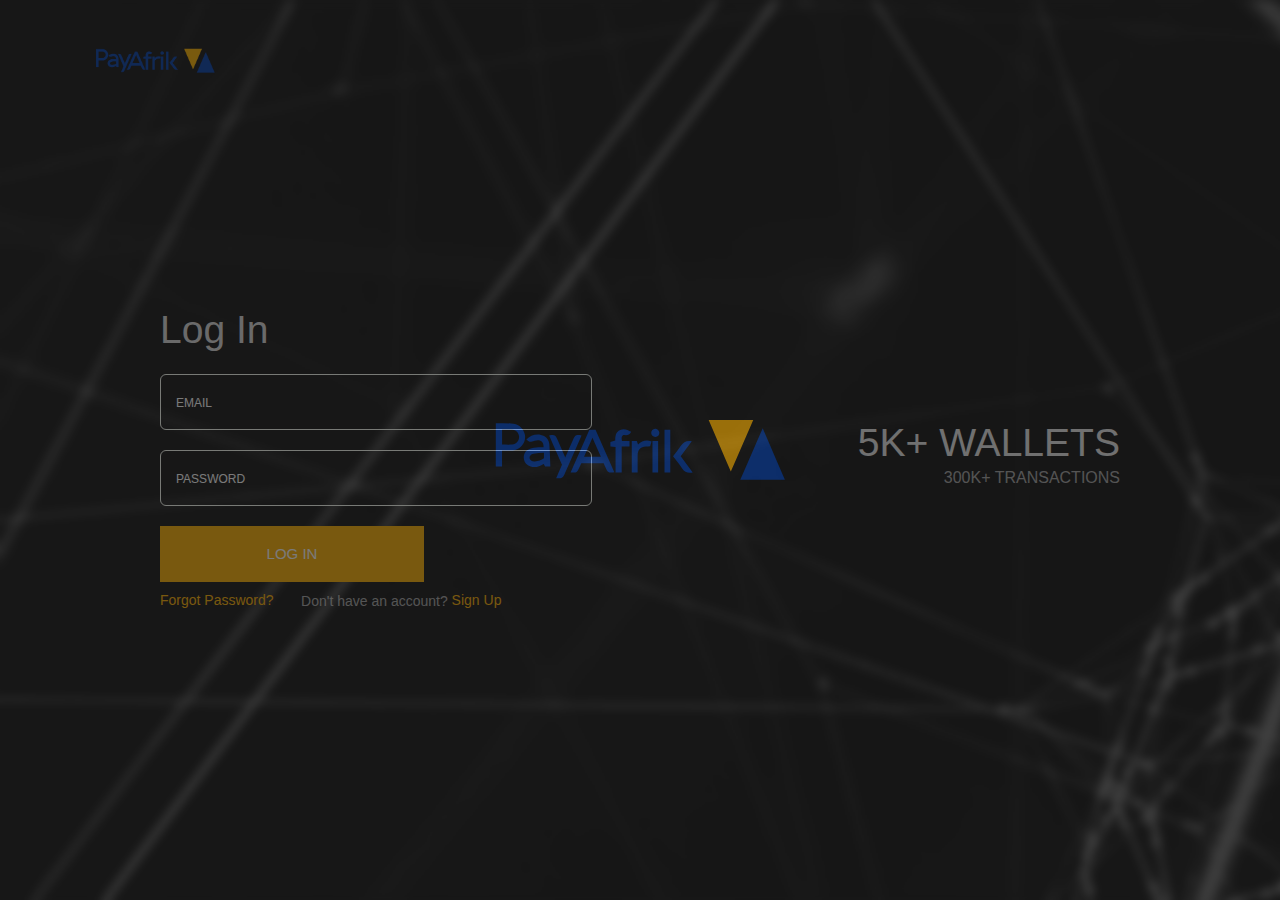
==== commit 775a509b: "ui in progress" ====
--- a/index.html
+++ b/index.html
@@ -47,7 +47,7 @@
                                 <h2>Log In</h2>
                                 <input class="my-input uk-input" type="text" placeholder="EMAIL">
                                 <input class="my-input" type="text" placeholder="PASSWORD">
-                                <input type="submit" class="my-input uk-button btn--primary" value="LOG IN">
+                                <a href="dashboard.html" type="submit" class="my-input uk-button btn--primary">LOG IN</a>
                                 <a class="link margin-top-xs uk-text-small margin-right-md" href="#" uk-switcher-item="2">Forgot Password?</a>
                                 <span class="uk-display-inline-block uk-text-small color-theme">
                                     Don't have an account?
@@ -95,7 +95,7 @@
                         <li>
                             <div class="uk-flex uk-text-center uk-text-right@m flex-wrap">
                                 <h2 class="width-100% color-white">20K+ CUSTOMERS</h2>
-                                <h5s class="width-100% margin-bottom-xs uk-text-uppercase color-theme">60+ employees worldwide</h5s>
+                                <h5 class="width-100% margin-bottom-xs uk-text-uppercase color-theme">60+ employees worldwide</h5>
                             </div>
                         </li>
                     </ul>
--- a/assets/css/style.css
+++ b/assets/css/style.css
@@ -1 +1 @@
-@font-face{font-family:'GTEestiProText-Regular';src:url("font.otf") format("otf");font-weight:normal;font-style:normal}@keyframes infinite-spinning{from{-webkit-transform:rotate(0deg);transform:rotate(0deg)}to{-webkit-transform:rotate(360deg);transform:rotate(360deg)}}@-webkit-keyframes infinite-spinning{from{-webkit-transform:rotate(0deg)}to{-webkit-transform:rotate(360deg)}}@-webkit-keyframes increase-width{from{width:0}to{width:197.59px}}@keyframes increase-width{from{width:0}to{width:197.59px}}*,*::after,*::before{box-sizing:inherit}*{font:inherit}html,body,div,span,applet,object,iframe,h1,h2,h3,h4,h5,h6,p,blockquote,pre,a,abbr,acronym,address,big,cite,code,del,dfn,em,img,ins,kbd,q,s,samp,small,strike,strong,sub,sup,tt,var,b,u,i,center,dl,dt,dd,ol,ul,li,fieldset,form,label,legend,table,caption,tbody,tfoot,thead,tr,th,td,article,aside,canvas,details,embed,figure,figcaption,footer,header,hgroup,menu,nav,output,ruby,section,summary,time,mark,audio,video,hr{margin:0;padding:0;border:0}html{box-sizing:border-box}body{background-color:var(--color-bg, white)}article,aside,details,figcaption,figure,footer,header,hgroup,menu,nav,section,main,form legend{display:block}ol,ul{list-style:none}blockquote,q{quotes:none}button,input,textarea,select{margin:0}.btn,.form-control,.link,.reset{background-color:transparent;padding:0;border:0;border-radius:0;color:inherit;line-height:inherit;-webkit-appearance:none;-moz-appearance:none;appearance:none}select.form-control::-ms-expand{display:none}textarea{resize:vertical;overflow:auto;vertical-align:top}input::-ms-clear{display:none}table{border-collapse:collapse;border-spacing:0}img,video,svg{max-width:100%}[data-theme]{background-color:var(--color-bg, #fff);color:var(--color-contrast-high, #313135)}:root{--space-unit:  1em;--space-xxxxs: calc(0.125 * var(--space-unit));--space-xxxs:  calc(0.25 * var(--space-unit));--space-xxs:   calc(0.375 * var(--space-unit));--space-xs:    calc(0.5 * var(--space-unit));--space-sm:    calc(0.75 * var(--space-unit));--space-md:    calc(1.25 * var(--space-unit));--space-lg:    calc(2 * var(--space-unit));--space-xl:    calc(3.25 * var(--space-unit));--space-xxl:   calc(5.25 * var(--space-unit));--space-xxxl:  calc(8.5 * var(--space-unit));--space-xxxxl: calc(13.75 * var(--space-unit));--component-padding: var(--space-md)}:root{--max-width-xxxxs: 20rem;--max-width-xxxs:  26rem;--max-width-xxs:   32rem;--max-width-xs:    38rem;--max-width-sm:    48rem;--max-width-md:    64rem;--max-width-lg:    80rem;--max-width-xl:    90rem;--max-width-xxl:   100rem;--max-width-xxxl:  120rem;--max-width-xxxxl: 150rem}.container{width:calc(100% - 2*var(--component-padding));margin-left:auto;margin-right:auto}.max-width-xxxxs{max-width:var(--max-width-xxxxs)}.max-width-xxxs{max-width:var(--max-width-xxxs)}.max-width-xxs{max-width:var(--max-width-xxs)}.max-width-xs{max-width:var(--max-width-xs)}.max-width-sm{max-width:var(--max-width-sm)}.max-width-md{max-width:var(--max-width-md)}.max-width-lg{max-width:var(--max-width-lg)}.max-width-xl{max-width:var(--max-width-xl)}.max-width-xxl{max-width:var(--max-width-xxl)}.max-width-xxxl{max-width:var(--max-width-xxxl)}.max-width-xxxxl{max-width:var(--max-width-xxxxl)}.max-width-adaptive-sm{max-width:var(--max-width-xs)}@media (min-width: 64rem){.max-width-adaptive-sm{max-width:var(--max-width-sm)}}.max-width-adaptive-md{max-width:var(--max-width-xs)}@media (min-width: 64rem){.max-width-adaptive-md{max-width:var(--max-width-md)}}.max-width-adaptive,.max-width-adaptive-lg{max-width:var(--max-width-xs)}@media (min-width: 64rem){.max-width-adaptive,.max-width-adaptive-lg{max-width:var(--max-width-md)}}@media (min-width: 90rem){.max-width-adaptive,.max-width-adaptive-lg{max-width:var(--max-width-lg)}}.max-width-adaptive-xl{max-width:var(--max-width-xs)}@media (min-width: 64rem){.max-width-adaptive-xl{max-width:var(--max-width-md)}}@media (min-width: 90rem){.max-width-adaptive-xl{max-width:var(--max-width-xl)}}.grid{--grid-gap: 0px;display:-ms-flexbox;display:flex;-ms-flex-wrap:wrap;flex-wrap:wrap}.grid>*{-ms-flex-preferred-size:100%;flex-basis:100%}[class*="grid-gap"]{margin-bottom:calc(var(--grid-gap, 1em) * -1);margin-left:calc(var(--grid-gap, 1em) * -1)}[class*="grid-gap"]>*{margin-bottom:var(--grid-gap, 1em);margin-left:var(--grid-gap, 1em)}.grid-gap-xxxxs{--grid-gap: var(--space-xxxxs)}.grid-gap-xxxs{--grid-gap: var(--space-xxxs)}.grid-gap-xxs{--grid-gap: var(--space-xxs)}.grid-gap-xs{--grid-gap: var(--space-xs)}.grid-gap-sm{--grid-gap: var(--space-sm)}.grid-gap-md{--grid-gap: var(--space-md)}.grid-gap-lg{--grid-gap: var(--space-lg)}.grid-gap-xl{--grid-gap: var(--space-xl)}.grid-gap-xxl{--grid-gap: var(--space-xxl)}.grid-gap-xxxl{--grid-gap: var(--space-xxxl)}.grid-gap-xxxxl{--grid-gap: var(--space-xxxxl)}.col{-ms-flex-positive:1;flex-grow:1;-ms-flex-preferred-size:0;flex-basis:0;max-width:100%}.col-1{-ms-flex-preferred-size:calc( 8.33% - 0.01px - var(--grid-gap, 1em));flex-basis:calc( 8.33% - 0.01px - var(--grid-gap, 1em));max-width:calc( 8.33% - 0.01px - var(--grid-gap, 1em))}.col-2{-ms-flex-preferred-size:calc( 16.66% - 0.01px - var(--grid-gap, 1em));flex-basis:calc( 16.66% - 0.01px - var(--grid-gap, 1em));max-width:calc( 16.66% - 0.01px - var(--grid-gap, 1em))}.col-3{-ms-flex-preferred-size:calc( 25% - 0.01px - var(--grid-gap, 1em));flex-basis:calc( 25% - 0.01px - var(--grid-gap, 1em));max-width:calc( 25% - 0.01px - var(--grid-gap, 1em))}.col-4{-ms-flex-preferred-size:calc( 33.33% - 0.01px - var(--grid-gap, 1em));flex-basis:calc( 33.33% - 0.01px - var(--grid-gap, 1em));max-width:calc( 33.33% - 0.01px - var(--grid-gap, 1em))}.col-5{-ms-flex-preferred-size:calc( 41.66% - 0.01px - var(--grid-gap, 1em));flex-basis:calc( 41.66% - 0.01px - var(--grid-gap, 1em));max-width:calc( 41.66% - 0.01px - var(--grid-gap, 1em))}.col-6{-ms-flex-preferred-size:calc( 50% - 0.01px - var(--grid-gap, 1em));flex-basis:calc( 50% - 0.01px - var(--grid-gap, 1em));max-width:calc( 50% - 0.01px - var(--grid-gap, 1em))}.col-7{-ms-flex-preferred-size:calc( 58.33% - 0.01px - var(--grid-gap, 1em));flex-basis:calc( 58.33% - 0.01px - var(--grid-gap, 1em));max-width:calc( 58.33% - 0.01px - var(--grid-gap, 1em))}.col-8{-ms-flex-preferred-size:calc( 66.66% - 0.01px - var(--grid-gap, 1em));flex-basis:calc( 66.66% - 0.01px - var(--grid-gap, 1em));max-width:calc( 66.66% - 0.01px - var(--grid-gap, 1em))}.col-9{-ms-flex-preferred-size:calc( 75% - 0.01px - var(--grid-gap, 1em));flex-basis:calc( 75% - 0.01px - var(--grid-gap, 1em));max-width:calc( 75% - 0.01px - var(--grid-gap, 1em))}.col-10{-ms-flex-preferred-size:calc( 83.33% - 0.01px - var(--grid-gap, 1em));flex-basis:calc( 83.33% - 0.01px - var(--grid-gap, 1em));max-width:calc( 83.33% - 0.01px - var(--grid-gap, 1em))}.col-11{-ms-flex-preferred-size:calc( 91.66% - 0.01px - var(--grid-gap, 1em));flex-basis:calc( 91.66% - 0.01px - var(--grid-gap, 1em));max-width:calc( 91.66% - 0.01px - var(--grid-gap, 1em))}.col-12{-ms-flex-preferred-size:calc( 100% - 0.01px - var(--grid-gap, 1em));flex-basis:calc( 100% - 0.01px - var(--grid-gap, 1em));max-width:calc( 100% - 0.01px - var(--grid-gap, 1em))}@media (min-width: 32rem){.col\@xs{-ms-flex-positive:1;flex-grow:1;-ms-flex-preferred-size:0;flex-basis:0;max-width:100%}.col-1\@xs{-ms-flex-preferred-size:calc( 8.33% - 0.01px - var(--grid-gap, 1em));flex-basis:calc( 8.33% - 0.01px - var(--grid-gap, 1em));max-width:calc( 8.33% - 0.01px - var(--grid-gap, 1em))}.col-2\@xs{-ms-flex-preferred-size:calc( 16.66% - 0.01px - var(--grid-gap, 1em));flex-basis:calc( 16.66% - 0.01px - var(--grid-gap, 1em));max-width:calc( 16.66% - 0.01px - var(--grid-gap, 1em))}.col-3\@xs{-ms-flex-preferred-size:calc( 25% - 0.01px - var(--grid-gap, 1em));flex-basis:calc( 25% - 0.01px - var(--grid-gap, 1em));max-width:calc( 25% - 0.01px - var(--grid-gap, 1em))}.col-4\@xs{-ms-flex-preferred-size:calc( 33.33% - 0.01px - var(--grid-gap, 1em));flex-basis:calc( 33.33% - 0.01px - var(--grid-gap, 1em));max-width:calc( 33.33% - 0.01px - var(--grid-gap, 1em))}.col-5\@xs{-ms-flex-preferred-size:calc( 41.66% - 0.01px - var(--grid-gap, 1em));flex-basis:calc( 41.66% - 0.01px - var(--grid-gap, 1em));max-width:calc( 41.66% - 0.01px - var(--grid-gap, 1em))}.col-6\@xs{-ms-flex-preferred-size:calc( 50% - 0.01px - var(--grid-gap, 1em));flex-basis:calc( 50% - 0.01px - var(--grid-gap, 1em));max-width:calc( 50% - 0.01px - var(--grid-gap, 1em))}.col-7\@xs{-ms-flex-preferred-size:calc( 58.33% - 0.01px - var(--grid-gap, 1em));flex-basis:calc( 58.33% - 0.01px - var(--grid-gap, 1em));max-width:calc( 58.33% - 0.01px - var(--grid-gap, 1em))}.col-8\@xs{-ms-flex-preferred-size:calc( 66.66% - 0.01px - var(--grid-gap, 1em));flex-basis:calc( 66.66% - 0.01px - var(--grid-gap, 1em));max-width:calc( 66.66% - 0.01px - var(--grid-gap, 1em))}.col-9\@xs{-ms-flex-preferred-size:calc( 75% - 0.01px - var(--grid-gap, 1em));flex-basis:calc( 75% - 0.01px - var(--grid-gap, 1em));max-width:calc( 75% - 0.01px - var(--grid-gap, 1em))}.col-10\@xs{-ms-flex-preferred-size:calc( 83.33% - 0.01px - var(--grid-gap, 1em));flex-basis:calc( 83.33% - 0.01px - var(--grid-gap, 1em));max-width:calc( 83.33% - 0.01px - var(--grid-gap, 1em))}.col-11\@xs{-ms-flex-preferred-size:calc( 91.66% - 0.01px - var(--grid-gap, 1em));flex-basis:calc( 91.66% - 0.01px - var(--grid-gap, 1em));max-width:calc( 91.66% - 0.01px - var(--grid-gap, 1em))}.col-12\@xs{-ms-flex-preferred-size:calc( 100% - 0.01px - var(--grid-gap, 1em));flex-basis:calc( 100% - 0.01px - var(--grid-gap, 1em));max-width:calc( 100% - 0.01px - var(--grid-gap, 1em))}}@media (min-width: 48rem){.col\@sm{-ms-flex-positive:1;flex-grow:1;-ms-flex-preferred-size:0;flex-basis:0;max-width:100%}.col-1\@sm{-ms-flex-preferred-size:calc( 8.33% - 0.01px - var(--grid-gap, 1em));flex-basis:calc( 8.33% - 0.01px - var(--grid-gap, 1em));max-width:calc( 8.33% - 0.01px - var(--grid-gap, 1em))}.col-2\@sm{-ms-flex-preferred-size:calc( 16.66% - 0.01px - var(--grid-gap, 1em));flex-basis:calc( 16.66% - 0.01px - var(--grid-gap, 1em));max-width:calc( 16.66% - 0.01px - var(--grid-gap, 1em))}.col-3\@sm{-ms-flex-preferred-size:calc( 25% - 0.01px - var(--grid-gap, 1em));flex-basis:calc( 25% - 0.01px - var(--grid-gap, 1em));max-width:calc( 25% - 0.01px - var(--grid-gap, 1em))}.col-4\@sm{-ms-flex-preferred-size:calc( 33.33% - 0.01px - var(--grid-gap, 1em));flex-basis:calc( 33.33% - 0.01px - var(--grid-gap, 1em));max-width:calc( 33.33% - 0.01px - var(--grid-gap, 1em))}.col-5\@sm{-ms-flex-preferred-size:calc( 41.66% - 0.01px - var(--grid-gap, 1em));flex-basis:calc( 41.66% - 0.01px - var(--grid-gap, 1em));max-width:calc( 41.66% - 0.01px - var(--grid-gap, 1em))}.col-6\@sm{-ms-flex-preferred-size:calc( 50% - 0.01px - var(--grid-gap, 1em));flex-basis:calc( 50% - 0.01px - var(--grid-gap, 1em));max-width:calc( 50% - 0.01px - var(--grid-gap, 1em))}.col-7\@sm{-ms-flex-preferred-size:calc( 58.33% - 0.01px - var(--grid-gap, 1em));flex-basis:calc( 58.33% - 0.01px - var(--grid-gap, 1em));max-width:calc( 58.33% - 0.01px - var(--grid-gap, 1em))}.col-8\@sm{-ms-flex-preferred-size:calc( 66.66% - 0.01px - var(--grid-gap, 1em));flex-basis:calc( 66.66% - 0.01px - var(--grid-gap, 1em));max-width:calc( 66.66% - 0.01px - var(--grid-gap, 1em))}.col-9\@sm{-ms-flex-preferred-size:calc( 75% - 0.01px - var(--grid-gap, 1em));flex-basis:calc( 75% - 0.01px - var(--grid-gap, 1em));max-width:calc( 75% - 0.01px - var(--grid-gap, 1em))}.col-10\@sm{-ms-flex-preferred-size:calc( 83.33% - 0.01px - var(--grid-gap, 1em));flex-basis:calc( 83.33% - 0.01px - var(--grid-gap, 1em));max-width:calc( 83.33% - 0.01px - var(--grid-gap, 1em))}.col-11\@sm{-ms-flex-preferred-size:calc( 91.66% - 0.01px - var(--grid-gap, 1em));flex-basis:calc( 91.66% - 0.01px - var(--grid-gap, 1em));max-width:calc( 91.66% - 0.01px - var(--grid-gap, 1em))}.col-12\@sm{-ms-flex-preferred-size:calc( 100% - 0.01px - var(--grid-gap, 1em));flex-basis:calc( 100% - 0.01px - var(--grid-gap, 1em));max-width:calc( 100% - 0.01px - var(--grid-gap, 1em))}}@media (min-width: 64rem){.col\@md{-ms-flex-positive:1;flex-grow:1;-ms-flex-preferred-size:0;flex-basis:0;max-width:100%}.col-1\@md{-ms-flex-preferred-size:calc( 8.33% - 0.01px - var(--grid-gap, 1em));flex-basis:calc( 8.33% - 0.01px - var(--grid-gap, 1em));max-width:calc( 8.33% - 0.01px - var(--grid-gap, 1em))}.col-2\@md{-ms-flex-preferred-size:calc( 16.66% - 0.01px - var(--grid-gap, 1em));flex-basis:calc( 16.66% - 0.01px - var(--grid-gap, 1em));max-width:calc( 16.66% - 0.01px - var(--grid-gap, 1em))}.col-3\@md{-ms-flex-preferred-size:calc( 25% - 0.01px - var(--grid-gap, 1em));flex-basis:calc( 25% - 0.01px - var(--grid-gap, 1em));max-width:calc( 25% - 0.01px - var(--grid-gap, 1em))}.col-4\@md{-ms-flex-preferred-size:calc( 33.33% - 0.01px - var(--grid-gap, 1em));flex-basis:calc( 33.33% - 0.01px - var(--grid-gap, 1em));max-width:calc( 33.33% - 0.01px - var(--grid-gap, 1em))}.col-5\@md{-ms-flex-preferred-size:calc( 41.66% - 0.01px - var(--grid-gap, 1em));flex-basis:calc( 41.66% - 0.01px - var(--grid-gap, 1em));max-width:calc( 41.66% - 0.01px - var(--grid-gap, 1em))}.col-6\@md{-ms-flex-preferred-size:calc( 50% - 0.01px - var(--grid-gap, 1em));flex-basis:calc( 50% - 0.01px - var(--grid-gap, 1em));max-width:calc( 50% - 0.01px - var(--grid-gap, 1em))}.col-7\@md{-ms-flex-preferred-size:calc( 58.33% - 0.01px - var(--grid-gap, 1em));flex-basis:calc( 58.33% - 0.01px - var(--grid-gap, 1em));max-width:calc( 58.33% - 0.01px - var(--grid-gap, 1em))}.col-8\@md{-ms-flex-preferred-size:calc( 66.66% - 0.01px - var(--grid-gap, 1em));flex-basis:calc( 66.66% - 0.01px - var(--grid-gap, 1em));max-width:calc( 66.66% - 0.01px - var(--grid-gap, 1em))}.col-9\@md{-ms-flex-preferred-size:calc( 75% - 0.01px - var(--grid-gap, 1em));flex-basis:calc( 75% - 0.01px - var(--grid-gap, 1em));max-width:calc( 75% - 0.01px - var(--grid-gap, 1em))}.col-10\@md{-ms-flex-preferred-size:calc( 83.33% - 0.01px - var(--grid-gap, 1em));flex-basis:calc( 83.33% - 0.01px - var(--grid-gap, 1em));max-width:calc( 83.33% - 0.01px - var(--grid-gap, 1em))}.col-11\@md{-ms-flex-preferred-size:calc( 91.66% - 0.01px - var(--grid-gap, 1em));flex-basis:calc( 91.66% - 0.01px - var(--grid-gap, 1em));max-width:calc( 91.66% - 0.01px - var(--grid-gap, 1em))}.col-12\@md{-ms-flex-preferred-size:calc( 100% - 0.01px - var(--grid-gap, 1em));flex-basis:calc( 100% - 0.01px - var(--grid-gap, 1em));max-width:calc( 100% - 0.01px - var(--grid-gap, 1em))}}@media (min-width: 80rem){.col\@lg{-ms-flex-positive:1;flex-grow:1;-ms-flex-preferred-size:0;flex-basis:0;max-width:100%}.col-1\@lg{-ms-flex-preferred-size:calc( 8.33% - 0.01px - var(--grid-gap, 1em));flex-basis:calc( 8.33% - 0.01px - var(--grid-gap, 1em));max-width:calc( 8.33% - 0.01px - var(--grid-gap, 1em))}.col-2\@lg{-ms-flex-preferred-size:calc( 16.66% - 0.01px - var(--grid-gap, 1em));flex-basis:calc( 16.66% - 0.01px - var(--grid-gap, 1em));max-width:calc( 16.66% - 0.01px - var(--grid-gap, 1em))}.col-3\@lg{-ms-flex-preferred-size:calc( 25% - 0.01px - var(--grid-gap, 1em));flex-basis:calc( 25% - 0.01px - var(--grid-gap, 1em));max-width:calc( 25% - 0.01px - var(--grid-gap, 1em))}.col-4\@lg{-ms-flex-preferred-size:calc( 33.33% - 0.01px - var(--grid-gap, 1em));flex-basis:calc( 33.33% - 0.01px - var(--grid-gap, 1em));max-width:calc( 33.33% - 0.01px - var(--grid-gap, 1em))}.col-5\@lg{-ms-flex-preferred-size:calc( 41.66% - 0.01px - var(--grid-gap, 1em));flex-basis:calc( 41.66% - 0.01px - var(--grid-gap, 1em));max-width:calc( 41.66% - 0.01px - var(--grid-gap, 1em))}.col-6\@lg{-ms-flex-preferred-size:calc( 50% - 0.01px - var(--grid-gap, 1em));flex-basis:calc( 50% - 0.01px - var(--grid-gap, 1em));max-width:calc( 50% - 0.01px - var(--grid-gap, 1em))}.col-7\@lg{-ms-flex-preferred-size:calc( 58.33% - 0.01px - var(--grid-gap, 1em));flex-basis:calc( 58.33% - 0.01px - var(--grid-gap, 1em));max-width:calc( 58.33% - 0.01px - var(--grid-gap, 1em))}.col-8\@lg{-ms-flex-preferred-size:calc( 66.66% - 0.01px - var(--grid-gap, 1em));flex-basis:calc( 66.66% - 0.01px - var(--grid-gap, 1em));max-width:calc( 66.66% - 0.01px - var(--grid-gap, 1em))}.col-9\@lg{-ms-flex-preferred-size:calc( 75% - 0.01px - var(--grid-gap, 1em));flex-basis:calc( 75% - 0.01px - var(--grid-gap, 1em));max-width:calc( 75% - 0.01px - var(--grid-gap, 1em))}.col-10\@lg{-ms-flex-preferred-size:calc( 83.33% - 0.01px - var(--grid-gap, 1em));flex-basis:calc( 83.33% - 0.01px - var(--grid-gap, 1em));max-width:calc( 83.33% - 0.01px - var(--grid-gap, 1em))}.col-11\@lg{-ms-flex-preferred-size:calc( 91.66% - 0.01px - var(--grid-gap, 1em));flex-basis:calc( 91.66% - 0.01px - var(--grid-gap, 1em));max-width:calc( 91.66% - 0.01px - var(--grid-gap, 1em))}.col-12\@lg{-ms-flex-preferred-size:calc( 100% - 0.01px - var(--grid-gap, 1em));flex-basis:calc( 100% - 0.01px - var(--grid-gap, 1em));max-width:calc( 100% - 0.01px - var(--grid-gap, 1em))}}@media (min-width: 90rem){.col\@xl{-ms-flex-positive:1;flex-grow:1;-ms-flex-preferred-size:0;flex-basis:0;max-width:100%}.col-1\@xl{-ms-flex-preferred-size:calc( 8.33% - 0.01px - var(--grid-gap, 1em));flex-basis:calc( 8.33% - 0.01px - var(--grid-gap, 1em));max-width:calc( 8.33% - 0.01px - var(--grid-gap, 1em))}.col-2\@xl{-ms-flex-preferred-size:calc( 16.66% - 0.01px - var(--grid-gap, 1em));flex-basis:calc( 16.66% - 0.01px - var(--grid-gap, 1em));max-width:calc( 16.66% - 0.01px - var(--grid-gap, 1em))}.col-3\@xl{-ms-flex-preferred-size:calc( 25% - 0.01px - var(--grid-gap, 1em));flex-basis:calc( 25% - 0.01px - var(--grid-gap, 1em));max-width:calc( 25% - 0.01px - var(--grid-gap, 1em))}.col-4\@xl{-ms-flex-preferred-size:calc( 33.33% - 0.01px - var(--grid-gap, 1em));flex-basis:calc( 33.33% - 0.01px - var(--grid-gap, 1em));max-width:calc( 33.33% - 0.01px - var(--grid-gap, 1em))}.col-5\@xl{-ms-flex-preferred-size:calc( 41.66% - 0.01px - var(--grid-gap, 1em));flex-basis:calc( 41.66% - 0.01px - var(--grid-gap, 1em));max-width:calc( 41.66% - 0.01px - var(--grid-gap, 1em))}.col-6\@xl{-ms-flex-preferred-size:calc( 50% - 0.01px - var(--grid-gap, 1em));flex-basis:calc( 50% - 0.01px - var(--grid-gap, 1em));max-width:calc( 50% - 0.01px - var(--grid-gap, 1em))}.col-7\@xl{-ms-flex-preferred-size:calc( 58.33% - 0.01px - var(--grid-gap, 1em));flex-basis:calc( 58.33% - 0.01px - var(--grid-gap, 1em));max-width:calc( 58.33% - 0.01px - var(--grid-gap, 1em))}.col-8\@xl{-ms-flex-preferred-size:calc( 66.66% - 0.01px - var(--grid-gap, 1em));flex-basis:calc( 66.66% - 0.01px - var(--grid-gap, 1em));max-width:calc( 66.66% - 0.01px - var(--grid-gap, 1em))}.col-9\@xl{-ms-flex-preferred-size:calc( 75% - 0.01px - var(--grid-gap, 1em));flex-basis:calc( 75% - 0.01px - var(--grid-gap, 1em));max-width:calc( 75% - 0.01px - var(--grid-gap, 1em))}.col-10\@xl{-ms-flex-preferred-size:calc( 83.33% - 0.01px - var(--grid-gap, 1em));flex-basis:calc( 83.33% - 0.01px - var(--grid-gap, 1em));max-width:calc( 83.33% - 0.01px - var(--grid-gap, 1em))}.col-11\@xl{-ms-flex-preferred-size:calc( 91.66% - 0.01px - var(--grid-gap, 1em));flex-basis:calc( 91.66% - 0.01px - var(--grid-gap, 1em));max-width:calc( 91.66% - 0.01px - var(--grid-gap, 1em))}.col-12\@xl{-ms-flex-preferred-size:calc( 100% - 0.01px - var(--grid-gap, 1em));flex-basis:calc( 100% - 0.01px - var(--grid-gap, 1em));max-width:calc( 100% - 0.01px - var(--grid-gap, 1em))}}:root{--radius-sm: calc(var(--radius, 0.25em)/2);--radius-md: var(--radius, 0.25em);--radius-lg: calc(var(--radius, 0.25em)*2);--shadow-sm: 0 1px 2px rgba(0, 0, 0, .085), 0 1px 8px rgba(0, 0, 0, .1);--shadow-md: 0 1px 8px rgba(0, 0, 0, .1), 0 8px 24px rgba(0, 0, 0, .15);--shadow-lg: 0 1px 8px rgba(0, 0, 0, .1), 0 16px 48px rgba(0, 0, 0, .1), 0 24px 60px rgba(0, 0, 0, .1);--bounce: cubic-bezier(0.175, 0.885, 0.32, 1.275);--ease-in-out: cubic-bezier(0.645, 0.045, 0.355, 1);--ease-in: cubic-bezier(0.55, 0.055, 0.675, 0.19);--ease-out: cubic-bezier(0.215, 0.61, 0.355, 1)}:root{--body-line-height: 1.4;--heading-line-height: 1.2}body{font-size:var(--text-base-size, 1em);font-family:var(--font-primary, sans-serif);color:var(--color-contrast-high, #313135)}h1,h2,h3,h4{color:var(--color-contrast-higher, #1c1c21);line-height:var(--heading-line-height, 1.2)}.text-xxxl{font-size:var(--text-xxxl, 2.488em)}h1,.text-xxl{font-size:var(--text-xxl, 2.074em)}h2,.text-xl{font-size:var(--text-xl, 1.728em)}h3,.text-lg{font-size:var(--text-lg, 1.44em)}h4,.text-md{font-size:var(--text-md, 1.2em)}small,.text-sm{font-size:var(--text-sm, 0.833em)}.text-xs{font-size:var(--text-xs, 0.694em)}a,.link{color:var(--color-primary, #2a6df4);text-decoration:underline}strong,.text-bold{font-weight:bold}s{text-decoration:line-through}u,.text-underline{text-decoration:underline}.text-component{--component-body-line-height: calc(var(--body-line-height) * var(--line-height-multiplier, 1));--component-heading-line-height: calc(var(--heading-line-height) * var(--line-height-multiplier, 1))}.text-component h1,.text-component h2,.text-component h3,.text-component h4{line-height:var(--component-heading-line-height, 1.2);margin-bottom:calc(var(--space-xxxs) * var(--text-vspace-multiplier, 1))}.text-component h2,.text-component h3,.text-component h4{margin-top:calc(var(--space-sm) * var(--text-vspace-multiplier, 1))}.text-component p,.text-component blockquote,.text-component ul li,.text-component ol li{line-height:var(--component-body-line-height)}.text-component ul,.text-component ol,.text-component p,.text-component blockquote,.text-component .text-component__block{margin-bottom:calc(var(--space-sm) * var(--text-vspace-multiplier, 1))}.text-component ul,.text-component ol{padding-left:1em}.text-component ul{list-style-type:disc}.text-component ol{list-style-type:decimal}.text-component img{display:block;margin:0 auto}.text-component figcaption{text-align:center;margin-top:var(--space-xs)}.text-component em{font-style:italic}.text-component hr{margin-top:calc(var(--space-lg) * var(--text-vspace-multiplier, 1));margin-bottom:calc(var(--space-lg) * var(--text-vspace-multiplier, 1));margin-left:auto;margin-right:auto}.text-component>*:first-child{margin-top:0}.text-component>*:last-child{margin-bottom:0}.text-component__block--full-width{width:100vw;margin-left:calc(50% - 50vw)}@media (min-width: 48rem){.text-component__block--left,.text-component__block--right{width:45%}.text-component__block--left img,.text-component__block--right img{width:100%}.text-component__block--left{float:left;margin-right:calc(var(--space-sm) * var(--text-vspace-multiplier, 1))}.text-component__block--right{float:right;margin-left:calc(var(--space-sm) * var(--text-vspace-multiplier, 1))}}@media (min-width: 90rem){.text-component__block--outset{width:calc(100% + 2 * var(--space-xxl))}.text-component__block--outset img{width:100%}.text-component__block--outset:not(.text-component__block--right){margin-left:calc(-1 * var(--space-xxl))}.text-component__block--left,.text-component__block--right{width:50%}.text-component__block--right.text-component__block--outset{margin-right:calc(-1 * var(--space-xxl))}}:root{--icon-xxs: 12px;--icon-xs:  16px;--icon-sm:  24px;--icon-md:  32px;--icon-lg:  48px;--icon-xl:  64px;--icon-xxl: 128px}.icon{display:inline-block;color:inherit;fill:currentColor;height:1em;width:1em;line-height:1;-ms-flex-negative:0;flex-shrink:0}.icon--xxs{font-size:var(--icon-xxs)}.icon--xs{font-size:var(--icon-xs)}.icon--sm{font-size:var(--icon-sm)}.icon--md{font-size:var(--icon-md)}.icon--lg{font-size:var(--icon-lg)}.icon--xl{font-size:var(--icon-xl)}.icon--xxl{font-size:var(--icon-xxl)}.icon--is-spinning{-webkit-animation:icon-spin 1s infinite linear;animation:icon-spin 1s infinite linear}@-webkit-keyframes icon-spin{0%{-webkit-transform:rotate(0deg);transform:rotate(0deg)}100%{-webkit-transform:rotate(360deg);transform:rotate(360deg)}}@keyframes icon-spin{0%{-webkit-transform:rotate(0deg);transform:rotate(0deg)}100%{-webkit-transform:rotate(360deg);transform:rotate(360deg)}}.icon use{color:inherit;fill:currentColor}.btn{position:relative;display:-ms-inline-flexbox;display:inline-flex;-ms-flex-pack:center;justify-content:center;-ms-flex-align:center;align-items:center;white-space:nowrap;text-decoration:none;line-height:1;font-size:var(--btn-font-size, 1em);padding-top:var(--btn-padding-y, 0.5em);padding-bottom:var(--btn-padding-y, 0.5em);padding-left:var(--btn-padding-x, 0.75em);padding-right:var(--btn-padding-x, 0.75em);border-radius:var(--btn-radius, 0.25em)}.btn--primary{background-color:var(--color-primary, #2a6df4);color:var(--color-white, #fff)}.btn--subtle{background-color:var(--color-contrast-low, #d3d3d4);color:var(--color-contrast-higher, #1c1c21)}.btn--accent{background-color:var(--color-accent, #e02447);color:var(--color-white, #fff)}.btn--sm{font-size:var(--btn-font-size-sm, 0.8em)}.btn--md{font-size:var(--btn-font-size-md, 1.2em)}.btn--lg{font-size:var(--btn-font-size-lg, 1.4em)}.btn--icon{padding:var(--btn-padding-y, 0.5em)}.form-control{background-color:var(--color-bg, #f2f2f2);padding-top:var(--form-control-padding-y, 0.5em);padding-bottom:var(--form-control-padding-y, 0.5em);padding-left:var(--form-control-padding-x, 0.75em);padding-right:var(--form-control-padding-x, 0.75em);border-radius:var(--form-control-radius, 0.25em)}.form-control::-webkit-input-placeholder{color:var(--color-contrast-medium, #79797c)}.form-control::-moz-placeholder{opacity:1;color:var(--color-contrast-medium, #79797c)}.form-control:-ms-input-placeholder{color:var(--color-contrast-medium, #79797c)}.form-control:-moz-placeholder{color:var(--color-contrast-medium, #79797c)}.form-legend{color:var(--color-contrast-higher, #1c1c21);line-height:1.2;font-size:var(--text-md, 1.2em);margin-bottom:var(--space-xxs)}.form-label{display:inline-block}.form__msg-error{background-color:var(--color-error, #e02447);color:var(--color-white, #fff);font-size:var(--text-sm, 0.833em);-webkit-font-smoothing:antialiased;-moz-osx-font-smoothing:grayscale;padding:var(--space-xs);margin-top:var(--space-sm);border-radius:var(--radius-md, 0.25em);position:absolute;clip:rect(1px, 1px, 1px, 1px)}.form__msg-error::before{content:'';position:absolute;left:var(--space-sm);top:0;-webkit-transform:translateY(-100%);-ms-transform:translateY(-100%);transform:translateY(-100%);width:0;height:0;border:8px solid transparent;border-bottom-color:var(--color-error)}.form__msg-error--is-visible{position:relative;clip:auto}.radio-list>*,.checkbox-list>*{position:relative;display:-ms-flexbox;display:flex;-ms-flex-align:baseline;align-items:baseline;margin-bottom:var(--space-xxs)}.radio-list>*:last-of-type,.checkbox-list>*:last-of-type{margin-bottom:0}.radio-list label,.checkbox-list label{line-height:var(--body-line-height);-webkit-user-select:none;-moz-user-select:none;-ms-user-select:none;user-select:none}.radio-list input,.checkbox-list input{vertical-align:top;margin-right:var(--space-xxxs);-ms-flex-negative:0;flex-shrink:0}:root{--zindex-header: 2;--zindex-popover: 5;--zindex-fixed-element: 10;--zindex-overlay: 15}@media not all and (min-width: 32rem){.display\@xs{display:none !important}}@media (min-width: 32rem){.hide\@xs{display:none !important}}@media not all and (min-width: 48rem){.display\@sm{display:none !important}}@media (min-width: 48rem){.hide\@sm{display:none !important}}@media not all and (min-width: 64rem){.display\@md{display:none !important}}@media (min-width: 64rem){.hide\@md{display:none !important}}@media not all and (min-width: 80rem){.display\@lg{display:none !important}}@media (min-width: 80rem){.hide\@lg{display:none !important}}@media not all and (min-width: 90rem){.display\@xl{display:none !important}}@media (min-width: 90rem){.hide\@xl{display:none !important}}:root{--display: block}.is-visible{display:var(--display) !important}.is-hidden{display:none !important}.sr-only{position:absolute;clip:rect(1px, 1px, 1px, 1px);-webkit-clip-path:inset(50%);clip-path:inset(50%);width:1px;height:1px;overflow:hidden;padding:0;border:0;white-space:nowrap}.flex{display:-ms-flexbox;display:flex}.inline-flex{display:-ms-inline-flexbox;display:inline-flex}.flex-wrap{-ms-flex-wrap:wrap;flex-wrap:wrap}.flex-column{-ms-flex-direction:column;flex-direction:column}.flex-row{-ms-flex-direction:row;flex-direction:row}.flex-center{-ms-flex-pack:center;justify-content:center;-ms-flex-align:center;align-items:center}.justify-start{-ms-flex-pack:start;justify-content:flex-start}.justify-end{-ms-flex-pack:end;justify-content:flex-end}.justify-center{-ms-flex-pack:center;justify-content:center}.justify-between{-ms-flex-pack:justify;justify-content:space-between}.items-center{-ms-flex-align:center;align-items:center}.items-start{-ms-flex-align:start;align-items:flex-start}.items-end{-ms-flex-align:end;align-items:flex-end}@media (min-width: 32rem){.flex\@xs{display:-ms-flexbox;display:flex}.inline-flex\@xs{display:-ms-inline-flexbox;display:inline-flex}.flex-wrap\@xs{-ms-flex-wrap:wrap;flex-wrap:wrap}.flex-column\@xs{-ms-flex-direction:column;flex-direction:column}.flex-row\@xs{-ms-flex-direction:row;flex-direction:row}.flex-center\@xs{-ms-flex-pack:center;justify-content:center;-ms-flex-align:center;align-items:center}.justify-start\@xs{-ms-flex-pack:start;justify-content:flex-start}.justify-end\@xs{-ms-flex-pack:end;justify-content:flex-end}.justify-center\@xs{-ms-flex-pack:center;justify-content:center}.justify-between\@xs{-ms-flex-pack:justify;justify-content:space-between}.items-center\@xs{-ms-flex-align:center;align-items:center}.items-start\@xs{-ms-flex-align:start;align-items:flex-start}.items-end\@xs{-ms-flex-align:end;align-items:flex-end}}@media (min-width: 48rem){.flex\@sm{display:-ms-flexbox;display:flex}.inline-flex\@sm{display:-ms-inline-flexbox;display:inline-flex}.flex-wrap\@sm{-ms-flex-wrap:wrap;flex-wrap:wrap}.flex-column\@sm{-ms-flex-direction:column;flex-direction:column}.flex-row\@sm{-ms-flex-direction:row;flex-direction:row}.flex-center\@sm{-ms-flex-pack:center;justify-content:center;-ms-flex-align:center;align-items:center}.justify-start\@sm{-ms-flex-pack:start;justify-content:flex-start}.justify-end\@sm{-ms-flex-pack:end;justify-content:flex-end}.justify-center\@sm{-ms-flex-pack:center;justify-content:center}.justify-between\@sm{-ms-flex-pack:justify;justify-content:space-between}.items-center\@sm{-ms-flex-align:center;align-items:center}.items-start\@sm{-ms-flex-align:start;align-items:flex-start}.items-end\@sm{-ms-flex-align:end;align-items:flex-end}}@media (min-width: 64rem){.flex\@md{display:-ms-flexbox;display:flex}.inline-flex\@md{display:-ms-inline-flexbox;display:inline-flex}.flex-wrap\@md{-ms-flex-wrap:wrap;flex-wrap:wrap}.flex-column\@md{-ms-flex-direction:column;flex-direction:column}.flex-row\@md{-ms-flex-direction:row;flex-direction:row}.flex-center\@md{-ms-flex-pack:center;justify-content:center;-ms-flex-align:center;align-items:center}.justify-start\@md{-ms-flex-pack:start;justify-content:flex-start}.justify-end\@md{-ms-flex-pack:end;justify-content:flex-end}.justify-center\@md{-ms-flex-pack:center;justify-content:center}.justify-between\@md{-ms-flex-pack:justify;justify-content:space-between}.items-center\@md{-ms-flex-align:center;align-items:center}.items-start\@md{-ms-flex-align:start;align-items:flex-start}.items-end\@md{-ms-flex-align:end;align-items:flex-end}}@media (min-width: 80rem){.flex\@lg{display:-ms-flexbox;display:flex}.inline-flex\@lg{display:-ms-inline-flexbox;display:inline-flex}.flex-wrap\@lg{-ms-flex-wrap:wrap;flex-wrap:wrap}.flex-column\@lg{-ms-flex-direction:column;flex-direction:column}.flex-row\@lg{-ms-flex-direction:row;flex-direction:row}.flex-center\@lg{-ms-flex-pack:center;justify-content:center;-ms-flex-align:center;align-items:center}.justify-start\@lg{-ms-flex-pack:start;justify-content:flex-start}.justify-end\@lg{-ms-flex-pack:end;justify-content:flex-end}.justify-center\@lg{-ms-flex-pack:center;justify-content:center}.justify-between\@lg{-ms-flex-pack:justify;justify-content:space-between}.items-center\@lg{-ms-flex-align:center;align-items:center}.items-start\@lg{-ms-flex-align:start;align-items:flex-start}.items-end\@lg{-ms-flex-align:end;align-items:flex-end}}@media (min-width: 90rem){.flex\@xl{display:-ms-flexbox;display:flex}.inline-flex\@xl{display:-ms-inline-flexbox;display:inline-flex}.flex-wrap\@xl{-ms-flex-wrap:wrap;flex-wrap:wrap}.flex-column\@xl{-ms-flex-direction:column;flex-direction:column}.flex-row\@xl{-ms-flex-direction:row;flex-direction:row}.flex-center\@xl{-ms-flex-pack:center;justify-content:center;-ms-flex-align:center;align-items:center}.justify-start\@xl{-ms-flex-pack:start;justify-content:flex-start}.justify-end\@xl{-ms-flex-pack:end;justify-content:flex-end}.justify-center\@xl{-ms-flex-pack:center;justify-content:center}.justify-between\@xl{-ms-flex-pack:justify;justify-content:space-between}.items-center\@xl{-ms-flex-align:center;align-items:center}.items-start\@xl{-ms-flex-align:start;align-items:flex-start}.items-end\@xl{-ms-flex-align:end;align-items:flex-end}}.flex-grow{-ms-flex-positive:1;flex-grow:1}.flex-shrink-0{-ms-flex-negative:0;flex-shrink:0}.flex-gap-xxxs{margin-bottom:calc(-1 * var(--space-xxxs));margin-left:calc(-1 * var(--space-xxxs))}.flex-gap-xxxs>*{margin-bottom:var(--space-xxxs);margin-left:calc(var(--space-xxxs))}.flex-gap-xxs{margin-bottom:calc(-1 * var(--space-xxs));margin-left:calc(-1 * var(--space-xxs))}.flex-gap-xxs>*{margin-bottom:var(--space-xxs);margin-left:calc(var(--space-xxs))}.flex-gap-xs{margin-bottom:calc(-1 * var(--space-xs));margin-left:calc(-1 * var(--space-xs))}.flex-gap-xs>*{margin-bottom:var(--space-xs);margin-left:calc(var(--space-xs))}.flex-gap-sm{margin-bottom:calc(-1 * var(--space-sm));margin-left:calc(-1 * var(--space-sm))}.flex-gap-sm>*{margin-bottom:var(--space-sm);margin-left:calc(var(--space-sm))}.flex-gap-md{margin-bottom:calc(-1 * var(--space-md));margin-left:calc(-1 * var(--space-md))}.flex-gap-md>*{margin-bottom:var(--space-md);margin-left:calc(var(--space-md))}.flex-gap-lg{margin-bottom:calc(-1 * var(--space-lg));margin-left:calc(-1 * var(--space-lg))}.flex-gap-lg>*{margin-bottom:var(--space-lg);margin-left:calc(var(--space-lg))}.flex-gap-xl{margin-bottom:calc(-1 * var(--space-xl));margin-left:calc(-1 * var(--space-xl))}.flex-gap-xl>*{margin-bottom:var(--space-xl);margin-left:calc(var(--space-xl))}.flex-gap-xxl{margin-bottom:calc(-1 * var(--space-xxl));margin-left:calc(-1 * var(--space-xxl))}.flex-gap-xxl>*{margin-bottom:var(--space-xxl);margin-left:calc(var(--space-xxl))}.flex-gap-xxxl{margin-bottom:calc(-1 * var(--space-xxxl));margin-left:calc(-1 * var(--space-xxxl))}.flex-gap-xxxl>*{margin-bottom:var(--space-xxxl);margin-left:calc(var(--space-xxxl))}.margin-xxxxs{margin:var(--space-xxxxs)}.margin-xxxs{margin:var(--space-xxxs)}.margin-xxs{margin:var(--space-xxs)}.margin-xs{margin:var(--space-xs)}.margin-sm{margin:var(--space-sm)}.margin-md{margin:var(--space-md)}.margin-lg{margin:var(--space-lg)}.margin-xl{margin:var(--space-xl)}.margin-xxl{margin:var(--space-xxl)}.margin-xxxl{margin:var(--space-xxxl)}.margin-xxxxl{margin:var(--space-xxxxl)}.margin-auto{margin:auto}.margin-top-xxxxs{margin-top:var(--space-xxxxs)}.margin-top-xxxs{margin-top:var(--space-xxxs)}.margin-top-xxs{margin-top:var(--space-xxs)}.margin-top-xs{margin-top:var(--space-xs)}.margin-top-sm{margin-top:var(--space-sm)}.margin-top-md{margin-top:var(--space-md)}.margin-top-lg{margin-top:var(--space-lg)}.margin-top-xl{margin-top:var(--space-xl)}.margin-top-xxl{margin-top:var(--space-xxl)}.margin-top-xxxl{margin-top:var(--space-xxxl)}.margin-top-xxxxl{margin-top:var(--space-xxxxl)}.margin-top-auto{margin-top:auto}.margin-bottom-xxxxs{margin-bottom:var(--space-xxxxs)}.margin-bottom-xxxs{margin-bottom:var(--space-xxxs)}.margin-bottom-xxs{margin-bottom:var(--space-xxs)}.margin-bottom-xs{margin-bottom:var(--space-xs)}.margin-bottom-sm{margin-bottom:var(--space-sm)}.margin-bottom-md{margin-bottom:var(--space-md)}.margin-bottom-lg{margin-bottom:var(--space-lg)}.margin-bottom-xl{margin-bottom:var(--space-xl)}.margin-bottom-xxl{margin-bottom:var(--space-xxl)}.margin-bottom-xxxl{margin-bottom:var(--space-xxxl)}.margin-bottom-xxxxl{margin-bottom:var(--space-xxxxl)}.margin-bottom-auto{margin-bottom:auto}.margin-right-xxxxs{margin-right:var(--space-xxxxs)}.margin-right-xxxs{margin-right:var(--space-xxxs)}.margin-right-xxs{margin-right:var(--space-xxs)}.margin-right-xs{margin-right:var(--space-xs)}.margin-right-sm{margin-right:var(--space-sm)}.margin-right-md{margin-right:var(--space-md)}.margin-right-lg{margin-right:var(--space-lg)}.margin-right-xl{margin-right:var(--space-xl)}.margin-right-xxl{margin-right:var(--space-xxl)}.margin-right-xxxl{margin-right:var(--space-xxxl)}.margin-right-xxxxl{margin-right:var(--space-xxxxl)}.margin-right-auto{margin-right:auto}.margin-left-xxxxs{margin-left:var(--space-xxxxs)}.margin-left-xxxs{margin-left:var(--space-xxxs)}.margin-left-xxs{margin-left:var(--space-xxs)}.margin-left-xs{margin-left:var(--space-xs)}.margin-left-sm{margin-left:var(--space-sm)}.margin-left-md{margin-left:var(--space-md)}.margin-left-lg{margin-left:var(--space-lg)}.margin-left-xl{margin-left:var(--space-xl)}.margin-left-xxl{margin-left:var(--space-xxl)}.margin-left-xxxl{margin-left:var(--space-xxxl)}.margin-left-xxxxl{margin-left:var(--space-xxxxl)}.margin-left-auto{margin-left:auto}.margin-x-xxxxs{margin-left:var(--space-xxxxs);margin-right:var(--space-xxxxs)}.margin-x-xxxs{margin-left:var(--space-xxxs);margin-right:var(--space-xxxs)}.margin-x-xxs{margin-left:var(--space-xxs);margin-right:var(--space-xxs)}.margin-x-xs{margin-left:var(--space-xs);margin-right:var(--space-xs)}.margin-x-sm{margin-left:var(--space-sm);margin-right:var(--space-sm)}.margin-x-md{margin-left:var(--space-md);margin-right:var(--space-md)}.margin-x-lg{margin-left:var(--space-lg);margin-right:var(--space-lg)}.margin-x-xl{margin-left:var(--space-xl);margin-right:var(--space-xl)}.margin-x-xxl{margin-left:var(--space-xxl);margin-right:var(--space-xxl)}.margin-x-xxxl{margin-left:var(--space-xxxl);margin-right:var(--space-xxxl)}.margin-x-xxxxl{margin-left:var(--space-xxxxl);margin-right:var(--space-xxxxl)}.margin-x-auto{margin-left:auto;margin-right:auto}.margin-y-xxxxs{margin-top:var(--space-xxxxs);margin-bottom:var(--space-xxxxs)}.margin-y-xxxs{margin-top:var(--space-xxxs);margin-bottom:var(--space-xxxs)}.margin-y-xxs{margin-top:var(--space-xxs);margin-bottom:var(--space-xxs)}.margin-y-xs{margin-top:var(--space-xs);margin-bottom:var(--space-xs)}.margin-y-sm{margin-top:var(--space-sm);margin-bottom:var(--space-sm)}.margin-y-md{margin-top:var(--space-md);margin-bottom:var(--space-md)}.margin-y-lg{margin-top:var(--space-lg);margin-bottom:var(--space-lg)}.margin-y-xl{margin-top:var(--space-xl);margin-bottom:var(--space-xl)}.margin-y-xxl{margin-top:var(--space-xxl);margin-bottom:var(--space-xxl)}.margin-y-xxxl{margin-top:var(--space-xxxl);margin-bottom:var(--space-xxxl)}.margin-y-xxxxl{margin-top:var(--space-xxxxl);margin-bottom:var(--space-xxxxl)}.margin-y-auto{margin-top:auto;margin-bottom:auto}@media not all and (min-width: 32rem){.has-margin\@xs{margin:0 !important}}@media not all and (min-width: 48rem){.has-margin\@sm{margin:0 !important}}@media not all and (min-width: 64rem){.has-margin\@md{margin:0 !important}}@media not all and (min-width: 80rem){.has-margin\@lg{margin:0 !important}}@media not all and (min-width: 90rem){.has-margin\@xl{margin:0 !important}}.padding-xxxxs{padding:var(--space-xxxxs)}.padding-xxxs{padding:var(--space-xxxs)}.padding-xxs{padding:var(--space-xxs)}.padding-xs{padding:var(--space-xs)}.padding-sm{padding:var(--space-sm)}.padding-md{padding:var(--space-md)}.padding-lg{padding:var(--space-lg)}.padding-xl{padding:var(--space-xl)}.padding-xxl{padding:var(--space-xxl)}.padding-xxxl{padding:var(--space-xxxl)}.padding-xxxxl{padding:var(--space-xxxxl)}.padding-component{padding:var(--component-padding)}.padding-top-xxxxs{padding-top:var(--space-xxxxs)}.padding-top-xxxs{padding-top:var(--space-xxxs)}.padding-top-xxs{padding-top:var(--space-xxs)}.padding-top-xs{padding-top:var(--space-xs)}.padding-top-sm{padding-top:var(--space-sm)}.padding-top-md{padding-top:var(--space-md)}.padding-top-lg{padding-top:var(--space-lg)}.padding-top-xl{padding-top:var(--space-xl)}.padding-top-xxl{padding-top:var(--space-xxl)}.padding-top-xxxl{padding-top:var(--space-xxxl)}.padding-top-xxxxl{padding-top:var(--space-xxxxl)}.padding-top-component{padding-top:var(--component-padding)}.padding-bottom-xxxxs{padding-bottom:var(--space-xxxxs)}.padding-bottom-xxxs{padding-bottom:var(--space-xxxs)}.padding-bottom-xxs{padding-bottom:var(--space-xxs)}.padding-bottom-xs{padding-bottom:var(--space-xs)}.padding-bottom-sm{padding-bottom:var(--space-sm)}.padding-bottom-md{padding-bottom:var(--space-md)}.padding-bottom-lg{padding-bottom:var(--space-lg)}.padding-bottom-xl{padding-bottom:var(--space-xl)}.padding-bottom-xxl{padding-bottom:var(--space-xxl)}.padding-bottom-xxxl{padding-bottom:var(--space-xxxl)}.padding-bottom-xxxxl{padding-bottom:var(--space-xxxxl)}.padding-bottom-component{padding-bottom:var(--component-padding)}.padding-right-xxxxs{padding-right:var(--space-xxxxs)}.padding-right-xxxs{padding-right:var(--space-xxxs)}.padding-right-xxs{padding-right:var(--space-xxs)}.padding-right-xs{padding-right:var(--space-xs)}.padding-right-sm{padding-right:var(--space-sm)}.padding-right-md{padding-right:var(--space-md)}.padding-right-lg{padding-right:var(--space-lg)}.padding-right-xl{padding-right:var(--space-xl)}.padding-right-xxl{padding-right:var(--space-xxl)}.padding-right-xxxl{padding-right:var(--space-xxxl)}.padding-right-xxxxl{padding-right:var(--space-xxxxl)}.padding-right-component{padding-right:var(--component-padding)}.padding-left-xxxxs{padding-left:var(--space-xxxxs)}.padding-left-xxxs{padding-left:var(--space-xxxs)}.padding-left-xxs{padding-left:var(--space-xxs)}.padding-left-xs{padding-left:var(--space-xs)}.padding-left-sm{padding-left:var(--space-sm)}.padding-left-md{padding-left:var(--space-md)}.padding-left-lg{padding-left:var(--space-lg)}.padding-left-xl{padding-left:var(--space-xl)}.padding-left-xxl{padding-left:var(--space-xxl)}.padding-left-xxxl{padding-left:var(--space-xxxl)}.padding-left-xxxxl{padding-left:var(--space-xxxxl)}.padding-left-component{padding-left:var(--component-padding)}.padding-x-xxxxs{padding-left:var(--space-xxxxs);padding-right:var(--space-xxxxs)}.padding-x-xxxs{padding-left:var(--space-xxxs);padding-right:var(--space-xxxs)}.padding-x-xxs{padding-left:var(--space-xxs);padding-right:var(--space-xxs)}.padding-x-xs{padding-left:var(--space-xs);padding-right:var(--space-xs)}.padding-x-sm{padding-left:var(--space-sm);padding-right:var(--space-sm)}.padding-x-md{padding-left:var(--space-md);padding-right:var(--space-md)}.padding-x-lg{padding-left:var(--space-lg);padding-right:var(--space-lg)}.padding-x-xl{padding-left:var(--space-xl);padding-right:var(--space-xl)}.padding-x-xxl{padding-left:var(--space-xxl);padding-right:var(--space-xxl)}.padding-x-xxxl{padding-left:var(--space-xxxl);padding-right:var(--space-xxxl)}.padding-x-xxxxl{padding-left:var(--space-xxxxl);padding-right:var(--space-xxxxl)}.padding-x-component{padding-left:var(--component-padding);padding-right:var(--component-padding)}.padding-y-xxxxs{padding-top:var(--space-xxxxs);padding-bottom:var(--space-xxxxs)}.padding-y-xxxs{padding-top:var(--space-xxxs);padding-bottom:var(--space-xxxs)}.padding-y-xxs{padding-top:var(--space-xxs);padding-bottom:var(--space-xxs)}.padding-y-xs{padding-top:var(--space-xs);padding-bottom:var(--space-xs)}.padding-y-sm{padding-top:var(--space-sm);padding-bottom:var(--space-sm)}.padding-y-md{padding-top:var(--space-md);padding-bottom:var(--space-md)}.padding-y-lg{padding-top:var(--space-lg);padding-bottom:var(--space-lg)}.padding-y-xl{padding-top:var(--space-xl);padding-bottom:var(--space-xl)}.padding-y-xxl{padding-top:var(--space-xxl);padding-bottom:var(--space-xxl)}.padding-y-xxxl{padding-top:var(--space-xxxl);padding-bottom:var(--space-xxxl)}.padding-y-xxxxl{padding-top:var(--space-xxxxl);padding-bottom:var(--space-xxxxl)}.padding-y-component{padding-top:var(--component-padding);padding-bottom:var(--component-padding)}@media not all and (min-width: 32rem){.has-padding\@xs{padding:0 !important}}@media not all and (min-width: 48rem){.has-padding\@sm{padding:0 !important}}@media not all and (min-width: 64rem){.has-padding\@md{padding:0 !important}}@media not all and (min-width: 80rem){.has-padding\@lg{padding:0 !important}}@media not all and (min-width: 90rem){.has-padding\@xl{padding:0 !important}}.truncate,.text-truncate{overflow:hidden;text-overflow:ellipsis;white-space:nowrap}.text-replace{overflow:hidden;color:transparent;text-indent:100%;white-space:nowrap}.text-center{text-align:center}.text-left{text-align:left}.text-right{text-align:right}@media (min-width: 32rem){.text-center\@xs{text-align:center}.text-left\@xs{text-align:left}.text-right\@xs{text-align:right}}@media (min-width: 48rem){.text-center\@sm{text-align:center}.text-left\@sm{text-align:left}.text-right\@sm{text-align:right}}@media (min-width: 64rem){.text-center\@md{text-align:center}.text-left\@md{text-align:left}.text-right\@md{text-align:right}}@media (min-width: 80rem){.text-center\@lg{text-align:center}.text-left\@lg{text-align:left}.text-right\@lg{text-align:right}}@media (min-width: 90rem){.text-center\@xl{text-align:center}.text-left\@xl{text-align:left}.text-right\@xl{text-align:right}}.color-inherit{color:inherit}.color-contrast-medium{color:var(--color-contrast-medium, #79797c)}.color-contrast-high{color:var(--color-contrast-high, #313135)}.color-contrast-higher{color:var(--color-contrast-higher, #1c1c21)}.color-primary{color:var(--color-primary, #2a6df4)}.color-accent{color:var(--color-accent, #f54251)}.color-success{color:var(--color-success, #88c559)}.color-warning{color:var(--color-warning, #ffd138)}.color-error{color:var(--color-error, #f54251)}.width-100\%{width:100%}.height-100\%{height:100%}.media-wrapper{position:relative;height:0;padding-bottom:56.25%}.media-wrapper iframe,.media-wrapper video,.media-wrapper img{position:absolute;top:0;left:0;width:100%;height:100%}.media-wrapper video,.media-wrapper img{-o-object-fit:cover;object-fit:cover}.media-wrapper--4\:3{padding-bottom:75%}.clearfix::after{content:"";display:table;clear:both}:root,[data-theme="default"]{--color-primary-darker:hsl(42, 98%, 30%);--color-primary-darker-h:42;--color-primary-darker-s:98%;--color-primary-darker-l:30%;--color-primary-dark:hsl(42, 98%, 40%);--color-primary-dark-h:42;--color-primary-dark-s:98%;--color-primary-dark-l:40%;--color-primary:hsl(42, 98%, 50%);--color-primary-h:42;--color-primary-s:98%;--color-primary-l:50%;--color-primary-light:hsl(42, 98%, 60%);--color-primary-light-h:42;--color-primary-light-s:98%;--color-primary-light-l:60%;--color-primary-lighter:hsl(42, 98%, 70%);--color-primary-lighter-h:42;--color-primary-lighter-s:98%;--color-primary-lighter-l:70%;--color-accent-darker:hsl(349, 75%, 31%);--color-accent-darker-h:349;--color-accent-darker-s:75%;--color-accent-darker-l:31%;--color-accent-dark:hsl(349, 75%, 41%);--color-accent-dark-h:349;--color-accent-dark-s:75%;--color-accent-dark-l:41%;--color-accent:hsl(349, 75%, 51%);--color-accent-h:349;--color-accent-s:75%;--color-accent-l:51%;--color-accent-light:hsl(349, 75%, 61%);--color-accent-light-h:349;--color-accent-light-s:75%;--color-accent-light-l:61%;--color-accent-lighter:hsl(349, 75%, 71%);--color-accent-lighter-h:349;--color-accent-lighter-s:75%;--color-accent-lighter-l:71%;--color-black:hsl(240, 8%, 12%);--color-black-h:240;--color-black-s:8%;--color-black-l:12%;--color-white:hsl(0, 0%, 100%);--color-white-h:0;--color-white-s:0%;--color-white-l:100%;--color-warning-darker:hsl(46, 100%, 41%);--color-warning-darker-h:46;--color-warning-darker-s:100%;--color-warning-darker-l:41%;--color-warning-dark:hsl(46, 100%, 51%);--color-warning-dark-h:46;--color-warning-dark-s:100%;--color-warning-dark-l:51%;--color-warning:hsl(46, 100%, 61%);--color-warning-h:46;--color-warning-s:100%;--color-warning-l:61%;--color-warning-light:hsl(46, 100%, 71%);--color-warning-light-h:46;--color-warning-light-s:100%;--color-warning-light-l:71%;--color-warning-lighter:hsl(46, 100%, 81%);--color-warning-lighter-h:46;--color-warning-lighter-s:100%;--color-warning-lighter-l:81%;--color-success-darker:hsl(94, 48%, 36%);--color-success-darker-h:94;--color-success-darker-s:48%;--color-success-darker-l:36%;--color-success-dark:hsl(94, 48%, 46%);--color-success-dark-h:94;--color-success-dark-s:48%;--color-success-dark-l:46%;--color-success:hsl(94, 48%, 56%);--color-success-h:94;--color-success-s:48%;--color-success-l:56%;--color-success-light:hsl(94, 48%, 66%);--color-success-light-h:94;--color-success-light-s:48%;--color-success-light-l:66%;--color-success-lighter:hsl(94, 48%, 76%);--color-success-lighter-h:94;--color-success-lighter-s:48%;--color-success-lighter-l:76%;--color-error-darker:hsl(349, 75%, 31%);--color-error-darker-h:349;--color-error-darker-s:75%;--color-error-darker-l:31%;--color-error-dark:hsl(349, 75%, 41%);--color-error-dark-h:349;--color-error-dark-s:75%;--color-error-dark-l:41%;--color-error:hsl(349, 75%, 51%);--color-error-h:349;--color-error-s:75%;--color-error-l:51%;--color-error-light:hsl(349, 75%, 61%);--color-error-light-h:349;--color-error-light-s:75%;--color-error-light-l:61%;--color-error-lighter:hsl(349, 75%, 71%);--color-error-lighter-h:349;--color-error-lighter-s:75%;--color-error-lighter-l:71%;--color-bg:hsl(0, 0%, 100%);--color-bg-h:0;--color-bg-s:0%;--color-bg-l:100%;--color-contrast-lower:hsl(0, 0%, 95%);--color-contrast-lower-h:0;--color-contrast-lower-s:0%;--color-contrast-lower-l:95%;--color-contrast-low:hsl(240, 1%, 83%);--color-contrast-low-h:240;--color-contrast-low-s:1%;--color-contrast-low-l:83%;--color-contrast-medium:hsl(240, 1%, 48%);--color-contrast-medium-h:240;--color-contrast-medium-s:1%;--color-contrast-medium-l:48%;--color-contrast-high:hsl(240, 4%, 20%);--color-contrast-high-h:240;--color-contrast-high-s:4%;--color-contrast-high-l:20%;--color-contrast-higher:hsl(240, 8%, 12%);--color-contrast-higher-h:240;--color-contrast-higher-s:8%;--color-contrast-higher-l:12%}@supports (--css: variables){@media (min-width: 64rem){:root{--space-unit:  1.25em}}}:root{--radius: 0.25em}:root{--font-primary: sans-serif;--text-base-size: 1em;--text-scale-ratio: 1.2;--text-xs: calc((1em / var(--text-scale-ratio)) / var(--text-scale-ratio));--text-sm: calc(var(--text-xs) * var(--text-scale-ratio));--text-md: calc(var(--text-sm) * var(--text-scale-ratio) * var(--text-scale-ratio));--text-lg: calc(var(--text-md) * var(--text-scale-ratio));--text-xl: calc(var(--text-lg) * var(--text-scale-ratio));--text-xxl: calc(var(--text-xl) * var(--text-scale-ratio));--text-xxxl: calc(var(--text-xxl) * var(--text-scale-ratio));--body-line-height: 1.4;--heading-line-height: 1.2;--font-primary-capital-letter: 1}@supports (--css: variables){@media (min-width: 64rem){:root{--text-base-size: 1.25em;--text-scale-ratio: 1.25}}}mark{background-color:hsla(var(--color-accent-h), var(--color-accent-s), var(--color-accent-l), 0.2);color:inherit}.text-component{--line-height-multiplier: 1;--text-vspace-multiplier: 1}.text-component blockquote{padding-left:1em;border-left:4px solid var(--color-contrast-low)}.text-component hr{background:var(--color-contrast-low);height:1px}.text-component figcaption{font-size:var(--text-sm);color:var(--color-contrast-medium)}.article.text-component{--line-height-multiplier: 1.13;--text-vspace-multiplier: 1.2}:root{--btn-font-size: 1em;--btn-font-size-sm: calc(var(--btn-font-size) - 0.2em);--btn-font-size-md: calc(var(--btn-font-size) + 0.2em);--btn-font-size-lg: calc(var(--btn-font-size) + 0.4em);--btn-padding-x: var(--space-sm);--btn-padding-y: var(--space-xs);--btn-radius: 0.25em}.btn{--color-shadow: hsla(var(--color-black-h), var(--color-black-s), var(--color-black-l), 0.15);box-shadow:0 4px 16px var(--color-shadow);cursor:pointer}.btn--primary{-webkit-font-smoothing:antialiased;-moz-osx-font-smoothing:grayscale}.btn--accent{-webkit-font-smoothing:antialiased;-moz-osx-font-smoothing:grayscale}.btn--disabled{opacity:0.6;cursor:not-allowed}:root{--form-control-padding-x: var(--space-sm);--form-control-padding-y: var(--space-xs);--form-control-radius: 0.25em}.form-control{border:2px solid var(--color-contrast-low)}.form-control:focus{outline:none;border-color:var(--color-primary);--color-shadow: hsla(var(--color-primary-h), var(--color-primary-s), var(--color-primary-l), 0.2);box-shadow:0 0 0 3px var(--color-shadow)}.form-control[aria-invalid="true"]{border-color:var(--color-error)}.form-control[aria-invalid="true"]:focus{--color-shadow: hsla(var(--color-error-h), var(--color-error-s), var(--color-error-l), 0.2);box-shadow:0 0 0 3px var(--color-shadow)}.form-control[disabled],.form-control[readonly]{cursor:not-allowed}.form-label{font-size:var(--text-sm)}.sidebar{background:#191919;min-width:90px;display:-ms-flexbox;display:flex;-ms-flex-pack:justify;justify-content:space-between;-ms-flex-direction:column;flex-direction:column;position:fixed;-ms-flex-align:center;align-items:center;left:0;top:0;height:100vh;box-shadow:0 0 20px rgba(0,0,0,0.28);z-index:900}.sidebar .logo{height:100px;display:-ms-flexbox;display:flex;-ms-flex-align:center;align-items:center}.sidebar .icons>div{height:50px;display:-ms-flexbox;display:flex;-ms-flex-align:center;align-items:center;-ms-flex-pack:center;justify-content:center;width:100%;background:transparent;min-width:90px;transition:all .3s ease-in-out}.sidebar .icons>div svg path,.sidebar .icons>div svg polygon,.sidebar .icons>div svg circle{fill:#43444B;transition:all .3s ease-in-out}.sidebar .icons>div.active,.sidebar .icons>div:hover{background:#2A2B31}.sidebar .icons>div.active svg path,.sidebar .icons>div.active svg polygon,.sidebar .icons>div.active svg circle,.sidebar .icons>div:hover svg path,.sidebar .icons>div:hover svg polygon,.sidebar .icons>div:hover svg circle{fill:white}.sidebar .message{height:100px;display:-ms-flexbox;display:flex;-ms-flex-align:center;align-items:center}.sidebar .message>div{width:34px;height:34px;border-radius:2px;background:#4C4D55;display:-ms-flexbox;display:flex;-ms-flex-align:center;align-items:center;-ms-flex-pack:center;justify-content:center;position:relative}.sidebar .message>div:before{content:attr(data-notif);position:absolute;top:-7.5px;right:-7.5px;height:15px;width:15px;background:#7AC231;color:#ffffff;border-radius:50%;font-size:11px;text-align:center;line-height:15px}.navigation{height:100px;background:transparent;padding:0 20px;display:-ms-flexbox;display:flex;width:calc((100%) - (90px));-ms-flex-pack:justify;justify-content:space-between;position:absolute;-ms-flex-align:center;align-items:center;left:90px}.navigation .left-nav{-ms-flex-preferred-size:70%;flex-basis:70%;display:-ms-flexbox;display:flex;-ms-flex-pack:justify;justify-content:space-between;-ms-flex-align:center;align-items:center}.navigation .left-nav input{background:#2A2B31;border:none}.navigation .left-nav .uk-button{background:#2A2B31;border:none;color:rgba(255,255,255,0.47);margin-right:20px;cursor:pointer}.navigation .left-nav .uk-button:hover{background:#1e1f23;color:rgba(235,235,235,0.47)}.navigation .left-nav .button-outline{background:transparent;color:#3F4048;border:solid #3F4048;outline:none !important;cursor:pointer}.navigation .left-nav .button-outline:hover{color:#35363d;border:solid #35363d}.navigation .right-nav{-ms-flex-preferred-size:30%;flex-basis:30%;display:-ms-flexbox;display:flex;-ms-flex-pack:end;justify-content:flex-end;-ms-flex-align:center;align-items:center}.navigation .right-nav .avatar{appearance:none;-moz-appearance:none;-webkit-appearance:none;border:none;background:#2A2B31;height:35px;line-height:35px;padding:0;width:35px;margin-left:20px}.navigation .right-nav .user-name{color:#ffffff;font-size:14px}.page-content{width:100%;height:100vh;overflow-x:hidden;overflow-y:auto;padding:100px 20px 20px 110px;background:#18191D;display:-ms-flexbox;display:flex;-ms-flex-pack:justify;justify-content:space-between}.page-content .dash-title{font-size:22px}.page-content .left-dash{display:-ms-flexbox;display:flex;-ms-flex-preferred-size:70%;flex-basis:70%;-ms-flex-wrap:wrap;flex-wrap:wrap}.page-content .left-dash .top{-ms-flex-item-align:start;align-self:flex-start;min-height:calc(((100vh)/2) - (50px));width:100%;display:-ms-flexbox;display:flex;-ms-flex-pack:justify;justify-content:space-between}.page-content .left-dash .top .left{-ms-flex-preferred-size:30%;flex-basis:30%;display:-ms-flexbox;display:flex;-ms-flex-align:end;align-items:flex-end;-ms-flex-wrap:wrap;flex-wrap:wrap}.page-content .left-dash .top .left .title-action{display:-ms-flexbox;display:flex;-ms-flex-align:center;align-items:center;-ms-flex-pack:justify;justify-content:space-between;width:100%;padding:20px}.page-content .left-dash .top .left .content{background:#2A2B31;min-height:calc((100%) - (35px));width:100%}.page-content .left-dash .top .right{-ms-flex-preferred-size:calc((100%) - (30%) - (15px));flex-basis:calc((100%) - (30%) - (15px));display:-ms-flexbox;display:flex;-ms-flex-align:end;align-items:flex-end;-ms-flex-wrap:wrap;flex-wrap:wrap}.page-content .left-dash .top .right .title-action{display:-ms-flexbox;display:flex;-ms-flex-align:center;align-items:center;-ms-flex-pack:justify;justify-content:space-between;width:100%}.page-content .left-dash .top .right .title-action a{text-decoration:none !important;font-size:.875rem}.page-content .left-dash .top .right .title-action a:hover,.page-content .left-dash .top .right .title-action a:active{color:var(--color-primary-dark)}.page-content .left-dash .top .right .content{min-height:calc((100%) - (35px));background:#222429;width:100%}.page-content .left-dash .bottom{width:100%;margin-top:15px;min-height:calc(((100vh)/2) - (85px));display:-ms-flexbox;display:flex;-ms-flex-pack:justify;justify-content:space-between;-ms-flex-wrap:wrap;flex-wrap:wrap}.page-content .left-dash .bottom .left{background:#2A2B31;-ms-flex-preferred-size:70%;flex-basis:70%}.page-content .left-dash .bottom .left .content img{height:calc(((100vh)/2) - (85px));width:100%}.page-content .left-dash .bottom .right{background:#222429;-ms-flex-preferred-size:calc((100%) - (70%) - (15px));flex-basis:calc((100%) - (70%) - (15px))}.page-content .right-dash{min-height:calc((100%) - (35px));-ms-flex-item-align:end;align-self:flex-end;-ms-flex-preferred-size:calc((100%) - (70%) - (15px));flex-basis:calc((100%) - (70%) - (15px));background:#2A2B31}*{font-family:"GTEestiProText-Regular",sans-serif !important;box-sizing:border-box}body{overflow-x:hidden;overflow-y:visible;background:#191919}.introloader{position:fixed;display:-ms-flexbox;display:flex;-ms-flex-align:center;align-items:center;-ms-flex-pack:center;justify-content:center;width:100%;height:100vh;background:#191919;z-index:1000}.introloader .loader-container{display:-ms-flexbox;display:flex}.introloader .loader-container .spinner{height:60px;-webkit-transform-origin:right;-ms-transform-origin:right;transform-origin:right;-webkit-animation:increase-width .8s linear;animation:increase-width .8s linear}.introloader .loader-container .spinner img{height:100%;-o-object-fit:cover;object-fit:cover}.introloader .loader-container .spinner-inner{height:60px;margin-left:15px}.introloader .loader-container .spinner-inner img{height:100%;-webkit-animation:infinite-spinning .8s infinite linear;animation:infinite-spinning .8s infinite linear}header{background:url(../img/bgLogin.png) no-repeat;background-size:cover}.login{width:100%;min-height:100vh}.login nav{display:-ms-flexbox;display:flex;height:120px;width:85%;margin:0 auto;-ms-flex-align:center;align-items:center}.login nav img{height:25px}.login footer{display:-ms-flexbox;display:flex;height:120px;width:85%;margin:0 auto;-ms-flex-align:center;align-items:center}.container{width:75%}.loggin .my-input{display:block;font-size:15px;margin-top:20px;height:56px}.signup .my-input{display:block;font-size:15px;margin-top:20px;height:56px}.loggin [type="text"],.loggin [type="password"],.loggin [type="email"]{width:90%;background:transparent;border:1px solid #fbfff6;border-radius:6px;outline:none;padding:15px;transition:all .3s ease-in-out}@media (max-width: 959px){.loggin [type="text"],.loggin [type="password"],.loggin [type="email"]{width:100%}}.signup [type="text"],.signup [type="password"],.signup [type="email"]{width:100%;background:transparent;border:1px solid #fbfff6;border-radius:6px;outline:none;padding:15px;font-size:15px;margin-top:20px;height:56px;transition:all .3s ease-in-out}.signup .gridset>div:first-child [type="text"],[type="password"],[type="email"]{width:90%}[type="text"],[type="password"],[type="email"],[type="password"],[type="email"]{color:white}input::-webkit-input-placeholder{color:white !important;font-size:12px !important}input::-moz-placeholder{color:white !important;font-size:12px !important}input:-ms-input-placeholder{color:white !important;font-size:12px !important}input::-ms-input-placeholder{color:white !important;font-size:12px !important}input::placeholder{color:white !important;font-size:12px !important}input:focus{background:rgba(23,23,23,0.87) !important;color:#d9d9d9 !important;border-color:var(--color-primary) !important}[type="submit"]{width:55%}.main,.fit-height{min-height:calc((100vh) - (200px))}h2{color:#d9d9d9}.color-theme{color:rgba(255,255,255,0.63)}.link{text-decoration:none !important}.login .link{color:var(--color-primary);display:inline-block}.login .link:hover{color:var(--color-primary-dark)}.color-white{color:#e8e8e8}
+@font-face{font-family:'GTEestiProText-Regular';src:url("font.otf") format("otf");font-weight:normal;font-style:normal}@keyframes infinite-spinning{from{-webkit-transform:rotate(0deg);transform:rotate(0deg)}to{-webkit-transform:rotate(360deg);transform:rotate(360deg)}}@-webkit-keyframes infinite-spinning{from{-webkit-transform:rotate(0deg)}to{-webkit-transform:rotate(360deg)}}@-webkit-keyframes increase-width{from{width:0}to{width:197.59px}}@keyframes increase-width{from{width:0}to{width:197.59px}}*,*::after,*::before{box-sizing:inherit}*{font:inherit}html,body,div,span,applet,object,iframe,h1,h2,h3,h4,h5,h6,p,blockquote,pre,a,abbr,acronym,address,big,cite,code,del,dfn,em,img,ins,kbd,q,s,samp,small,strike,strong,sub,sup,tt,var,b,u,i,center,dl,dt,dd,ol,ul,li,fieldset,form,label,legend,table,caption,tbody,tfoot,thead,tr,th,td,article,aside,canvas,details,embed,figure,figcaption,footer,header,hgroup,menu,nav,output,ruby,section,summary,time,mark,audio,video,hr{margin:0;padding:0;border:0}html{box-sizing:border-box}body{background-color:var(--color-bg, white)}article,aside,details,figcaption,figure,footer,header,hgroup,menu,nav,section,main,form legend{display:block}ol,ul{list-style:none}blockquote,q{quotes:none}button,input,textarea,select{margin:0}.btn,.form-control,.link,.reset{background-color:transparent;padding:0;border:0;border-radius:0;color:inherit;line-height:inherit;-webkit-appearance:none;-moz-appearance:none;appearance:none}select.form-control::-ms-expand{display:none}textarea{resize:vertical;overflow:auto;vertical-align:top}input::-ms-clear{display:none}table{border-collapse:collapse;border-spacing:0}img,video,svg{max-width:100%}[data-theme]{background-color:var(--color-bg, #fff);color:var(--color-contrast-high, #313135)}:root{--space-unit:  1em;--space-xxxxs: calc(0.125 * var(--space-unit));--space-xxxs:  calc(0.25 * var(--space-unit));--space-xxs:   calc(0.375 * var(--space-unit));--space-xs:    calc(0.5 * var(--space-unit));--space-sm:    calc(0.75 * var(--space-unit));--space-md:    calc(1.25 * var(--space-unit));--space-lg:    calc(2 * var(--space-unit));--space-xl:    calc(3.25 * var(--space-unit));--space-xxl:   calc(5.25 * var(--space-unit));--space-xxxl:  calc(8.5 * var(--space-unit));--space-xxxxl: calc(13.75 * var(--space-unit));--component-padding: var(--space-md)}:root{--max-width-xxxxs: 20rem;--max-width-xxxs:  26rem;--max-width-xxs:   32rem;--max-width-xs:    38rem;--max-width-sm:    48rem;--max-width-md:    64rem;--max-width-lg:    80rem;--max-width-xl:    90rem;--max-width-xxl:   100rem;--max-width-xxxl:  120rem;--max-width-xxxxl: 150rem}.container{width:calc(100% - 2*var(--component-padding));margin-left:auto;margin-right:auto}.max-width-xxxxs{max-width:var(--max-width-xxxxs)}.max-width-xxxs{max-width:var(--max-width-xxxs)}.max-width-xxs{max-width:var(--max-width-xxs)}.max-width-xs{max-width:var(--max-width-xs)}.max-width-sm{max-width:var(--max-width-sm)}.max-width-md{max-width:var(--max-width-md)}.max-width-lg{max-width:var(--max-width-lg)}.max-width-xl{max-width:var(--max-width-xl)}.max-width-xxl{max-width:var(--max-width-xxl)}.max-width-xxxl{max-width:var(--max-width-xxxl)}.max-width-xxxxl{max-width:var(--max-width-xxxxl)}.max-width-adaptive-sm{max-width:var(--max-width-xs)}@media (min-width: 64rem){.max-width-adaptive-sm{max-width:var(--max-width-sm)}}.max-width-adaptive-md{max-width:var(--max-width-xs)}@media (min-width: 64rem){.max-width-adaptive-md{max-width:var(--max-width-md)}}.max-width-adaptive,.max-width-adaptive-lg{max-width:var(--max-width-xs)}@media (min-width: 64rem){.max-width-adaptive,.max-width-adaptive-lg{max-width:var(--max-width-md)}}@media (min-width: 90rem){.max-width-adaptive,.max-width-adaptive-lg{max-width:var(--max-width-lg)}}.max-width-adaptive-xl{max-width:var(--max-width-xs)}@media (min-width: 64rem){.max-width-adaptive-xl{max-width:var(--max-width-md)}}@media (min-width: 90rem){.max-width-adaptive-xl{max-width:var(--max-width-xl)}}.grid{--grid-gap: 0px;display:-ms-flexbox;display:flex;-ms-flex-wrap:wrap;flex-wrap:wrap}.grid>*{-ms-flex-preferred-size:100%;flex-basis:100%}[class*="grid-gap"]{margin-bottom:calc(var(--grid-gap, 1em) * -1);margin-left:calc(var(--grid-gap, 1em) * -1)}[class*="grid-gap"]>*{margin-bottom:var(--grid-gap, 1em);margin-left:var(--grid-gap, 1em)}.grid-gap-xxxxs{--grid-gap: var(--space-xxxxs)}.grid-gap-xxxs{--grid-gap: var(--space-xxxs)}.grid-gap-xxs{--grid-gap: var(--space-xxs)}.grid-gap-xs{--grid-gap: var(--space-xs)}.grid-gap-sm{--grid-gap: var(--space-sm)}.grid-gap-md{--grid-gap: var(--space-md)}.grid-gap-lg{--grid-gap: var(--space-lg)}.grid-gap-xl{--grid-gap: var(--space-xl)}.grid-gap-xxl{--grid-gap: var(--space-xxl)}.grid-gap-xxxl{--grid-gap: var(--space-xxxl)}.grid-gap-xxxxl{--grid-gap: var(--space-xxxxl)}.col{-ms-flex-positive:1;flex-grow:1;-ms-flex-preferred-size:0;flex-basis:0;max-width:100%}.col-1{-ms-flex-preferred-size:calc( 8.33% - 0.01px - var(--grid-gap, 1em));flex-basis:calc( 8.33% - 0.01px - var(--grid-gap, 1em));max-width:calc( 8.33% - 0.01px - var(--grid-gap, 1em))}.col-2{-ms-flex-preferred-size:calc( 16.66% - 0.01px - var(--grid-gap, 1em));flex-basis:calc( 16.66% - 0.01px - var(--grid-gap, 1em));max-width:calc( 16.66% - 0.01px - var(--grid-gap, 1em))}.col-3{-ms-flex-preferred-size:calc( 25% - 0.01px - var(--grid-gap, 1em));flex-basis:calc( 25% - 0.01px - var(--grid-gap, 1em));max-width:calc( 25% - 0.01px - var(--grid-gap, 1em))}.col-4{-ms-flex-preferred-size:calc( 33.33% - 0.01px - var(--grid-gap, 1em));flex-basis:calc( 33.33% - 0.01px - var(--grid-gap, 1em));max-width:calc( 33.33% - 0.01px - var(--grid-gap, 1em))}.col-5{-ms-flex-preferred-size:calc( 41.66% - 0.01px - var(--grid-gap, 1em));flex-basis:calc( 41.66% - 0.01px - var(--grid-gap, 1em));max-width:calc( 41.66% - 0.01px - var(--grid-gap, 1em))}.col-6{-ms-flex-preferred-size:calc( 50% - 0.01px - var(--grid-gap, 1em));flex-basis:calc( 50% - 0.01px - var(--grid-gap, 1em));max-width:calc( 50% - 0.01px - var(--grid-gap, 1em))}.col-7{-ms-flex-preferred-size:calc( 58.33% - 0.01px - var(--grid-gap, 1em));flex-basis:calc( 58.33% - 0.01px - var(--grid-gap, 1em));max-width:calc( 58.33% - 0.01px - var(--grid-gap, 1em))}.col-8{-ms-flex-preferred-size:calc( 66.66% - 0.01px - var(--grid-gap, 1em));flex-basis:calc( 66.66% - 0.01px - var(--grid-gap, 1em));max-width:calc( 66.66% - 0.01px - var(--grid-gap, 1em))}.col-9{-ms-flex-preferred-size:calc( 75% - 0.01px - var(--grid-gap, 1em));flex-basis:calc( 75% - 0.01px - var(--grid-gap, 1em));max-width:calc( 75% - 0.01px - var(--grid-gap, 1em))}.col-10{-ms-flex-preferred-size:calc( 83.33% - 0.01px - var(--grid-gap, 1em));flex-basis:calc( 83.33% - 0.01px - var(--grid-gap, 1em));max-width:calc( 83.33% - 0.01px - var(--grid-gap, 1em))}.col-11{-ms-flex-preferred-size:calc( 91.66% - 0.01px - var(--grid-gap, 1em));flex-basis:calc( 91.66% - 0.01px - var(--grid-gap, 1em));max-width:calc( 91.66% - 0.01px - var(--grid-gap, 1em))}.col-12{-ms-flex-preferred-size:calc( 100% - 0.01px - var(--grid-gap, 1em));flex-basis:calc( 100% - 0.01px - var(--grid-gap, 1em));max-width:calc( 100% - 0.01px - var(--grid-gap, 1em))}@media (min-width: 32rem){.col\@xs{-ms-flex-positive:1;flex-grow:1;-ms-flex-preferred-size:0;flex-basis:0;max-width:100%}.col-1\@xs{-ms-flex-preferred-size:calc( 8.33% - 0.01px - var(--grid-gap, 1em));flex-basis:calc( 8.33% - 0.01px - var(--grid-gap, 1em));max-width:calc( 8.33% - 0.01px - var(--grid-gap, 1em))}.col-2\@xs{-ms-flex-preferred-size:calc( 16.66% - 0.01px - var(--grid-gap, 1em));flex-basis:calc( 16.66% - 0.01px - var(--grid-gap, 1em));max-width:calc( 16.66% - 0.01px - var(--grid-gap, 1em))}.col-3\@xs{-ms-flex-preferred-size:calc( 25% - 0.01px - var(--grid-gap, 1em));flex-basis:calc( 25% - 0.01px - var(--grid-gap, 1em));max-width:calc( 25% - 0.01px - var(--grid-gap, 1em))}.col-4\@xs{-ms-flex-preferred-size:calc( 33.33% - 0.01px - var(--grid-gap, 1em));flex-basis:calc( 33.33% - 0.01px - var(--grid-gap, 1em));max-width:calc( 33.33% - 0.01px - var(--grid-gap, 1em))}.col-5\@xs{-ms-flex-preferred-size:calc( 41.66% - 0.01px - var(--grid-gap, 1em));flex-basis:calc( 41.66% - 0.01px - var(--grid-gap, 1em));max-width:calc( 41.66% - 0.01px - var(--grid-gap, 1em))}.col-6\@xs{-ms-flex-preferred-size:calc( 50% - 0.01px - var(--grid-gap, 1em));flex-basis:calc( 50% - 0.01px - var(--grid-gap, 1em));max-width:calc( 50% - 0.01px - var(--grid-gap, 1em))}.col-7\@xs{-ms-flex-preferred-size:calc( 58.33% - 0.01px - var(--grid-gap, 1em));flex-basis:calc( 58.33% - 0.01px - var(--grid-gap, 1em));max-width:calc( 58.33% - 0.01px - var(--grid-gap, 1em))}.col-8\@xs{-ms-flex-preferred-size:calc( 66.66% - 0.01px - var(--grid-gap, 1em));flex-basis:calc( 66.66% - 0.01px - var(--grid-gap, 1em));max-width:calc( 66.66% - 0.01px - var(--grid-gap, 1em))}.col-9\@xs{-ms-flex-preferred-size:calc( 75% - 0.01px - var(--grid-gap, 1em));flex-basis:calc( 75% - 0.01px - var(--grid-gap, 1em));max-width:calc( 75% - 0.01px - var(--grid-gap, 1em))}.col-10\@xs{-ms-flex-preferred-size:calc( 83.33% - 0.01px - var(--grid-gap, 1em));flex-basis:calc( 83.33% - 0.01px - var(--grid-gap, 1em));max-width:calc( 83.33% - 0.01px - var(--grid-gap, 1em))}.col-11\@xs{-ms-flex-preferred-size:calc( 91.66% - 0.01px - var(--grid-gap, 1em));flex-basis:calc( 91.66% - 0.01px - var(--grid-gap, 1em));max-width:calc( 91.66% - 0.01px - var(--grid-gap, 1em))}.col-12\@xs{-ms-flex-preferred-size:calc( 100% - 0.01px - var(--grid-gap, 1em));flex-basis:calc( 100% - 0.01px - var(--grid-gap, 1em));max-width:calc( 100% - 0.01px - var(--grid-gap, 1em))}}@media (min-width: 48rem){.col\@sm{-ms-flex-positive:1;flex-grow:1;-ms-flex-preferred-size:0;flex-basis:0;max-width:100%}.col-1\@sm{-ms-flex-preferred-size:calc( 8.33% - 0.01px - var(--grid-gap, 1em));flex-basis:calc( 8.33% - 0.01px - var(--grid-gap, 1em));max-width:calc( 8.33% - 0.01px - var(--grid-gap, 1em))}.col-2\@sm{-ms-flex-preferred-size:calc( 16.66% - 0.01px - var(--grid-gap, 1em));flex-basis:calc( 16.66% - 0.01px - var(--grid-gap, 1em));max-width:calc( 16.66% - 0.01px - var(--grid-gap, 1em))}.col-3\@sm{-ms-flex-preferred-size:calc( 25% - 0.01px - var(--grid-gap, 1em));flex-basis:calc( 25% - 0.01px - var(--grid-gap, 1em));max-width:calc( 25% - 0.01px - var(--grid-gap, 1em))}.col-4\@sm{-ms-flex-preferred-size:calc( 33.33% - 0.01px - var(--grid-gap, 1em));flex-basis:calc( 33.33% - 0.01px - var(--grid-gap, 1em));max-width:calc( 33.33% - 0.01px - var(--grid-gap, 1em))}.col-5\@sm{-ms-flex-preferred-size:calc( 41.66% - 0.01px - var(--grid-gap, 1em));flex-basis:calc( 41.66% - 0.01px - var(--grid-gap, 1em));max-width:calc( 41.66% - 0.01px - var(--grid-gap, 1em))}.col-6\@sm{-ms-flex-preferred-size:calc( 50% - 0.01px - var(--grid-gap, 1em));flex-basis:calc( 50% - 0.01px - var(--grid-gap, 1em));max-width:calc( 50% - 0.01px - var(--grid-gap, 1em))}.col-7\@sm{-ms-flex-preferred-size:calc( 58.33% - 0.01px - var(--grid-gap, 1em));flex-basis:calc( 58.33% - 0.01px - var(--grid-gap, 1em));max-width:calc( 58.33% - 0.01px - var(--grid-gap, 1em))}.col-8\@sm{-ms-flex-preferred-size:calc( 66.66% - 0.01px - var(--grid-gap, 1em));flex-basis:calc( 66.66% - 0.01px - var(--grid-gap, 1em));max-width:calc( 66.66% - 0.01px - var(--grid-gap, 1em))}.col-9\@sm{-ms-flex-preferred-size:calc( 75% - 0.01px - var(--grid-gap, 1em));flex-basis:calc( 75% - 0.01px - var(--grid-gap, 1em));max-width:calc( 75% - 0.01px - var(--grid-gap, 1em))}.col-10\@sm{-ms-flex-preferred-size:calc( 83.33% - 0.01px - var(--grid-gap, 1em));flex-basis:calc( 83.33% - 0.01px - var(--grid-gap, 1em));max-width:calc( 83.33% - 0.01px - var(--grid-gap, 1em))}.col-11\@sm{-ms-flex-preferred-size:calc( 91.66% - 0.01px - var(--grid-gap, 1em));flex-basis:calc( 91.66% - 0.01px - var(--grid-gap, 1em));max-width:calc( 91.66% - 0.01px - var(--grid-gap, 1em))}.col-12\@sm{-ms-flex-preferred-size:calc( 100% - 0.01px - var(--grid-gap, 1em));flex-basis:calc( 100% - 0.01px - var(--grid-gap, 1em));max-width:calc( 100% - 0.01px - var(--grid-gap, 1em))}}@media (min-width: 64rem){.col\@md{-ms-flex-positive:1;flex-grow:1;-ms-flex-preferred-size:0;flex-basis:0;max-width:100%}.col-1\@md{-ms-flex-preferred-size:calc( 8.33% - 0.01px - var(--grid-gap, 1em));flex-basis:calc( 8.33% - 0.01px - var(--grid-gap, 1em));max-width:calc( 8.33% - 0.01px - var(--grid-gap, 1em))}.col-2\@md{-ms-flex-preferred-size:calc( 16.66% - 0.01px - var(--grid-gap, 1em));flex-basis:calc( 16.66% - 0.01px - var(--grid-gap, 1em));max-width:calc( 16.66% - 0.01px - var(--grid-gap, 1em))}.col-3\@md{-ms-flex-preferred-size:calc( 25% - 0.01px - var(--grid-gap, 1em));flex-basis:calc( 25% - 0.01px - var(--grid-gap, 1em));max-width:calc( 25% - 0.01px - var(--grid-gap, 1em))}.col-4\@md{-ms-flex-preferred-size:calc( 33.33% - 0.01px - var(--grid-gap, 1em));flex-basis:calc( 33.33% - 0.01px - var(--grid-gap, 1em));max-width:calc( 33.33% - 0.01px - var(--grid-gap, 1em))}.col-5\@md{-ms-flex-preferred-size:calc( 41.66% - 0.01px - var(--grid-gap, 1em));flex-basis:calc( 41.66% - 0.01px - var(--grid-gap, 1em));max-width:calc( 41.66% - 0.01px - var(--grid-gap, 1em))}.col-6\@md{-ms-flex-preferred-size:calc( 50% - 0.01px - var(--grid-gap, 1em));flex-basis:calc( 50% - 0.01px - var(--grid-gap, 1em));max-width:calc( 50% - 0.01px - var(--grid-gap, 1em))}.col-7\@md{-ms-flex-preferred-size:calc( 58.33% - 0.01px - var(--grid-gap, 1em));flex-basis:calc( 58.33% - 0.01px - var(--grid-gap, 1em));max-width:calc( 58.33% - 0.01px - var(--grid-gap, 1em))}.col-8\@md{-ms-flex-preferred-size:calc( 66.66% - 0.01px - var(--grid-gap, 1em));flex-basis:calc( 66.66% - 0.01px - var(--grid-gap, 1em));max-width:calc( 66.66% - 0.01px - var(--grid-gap, 1em))}.col-9\@md{-ms-flex-preferred-size:calc( 75% - 0.01px - var(--grid-gap, 1em));flex-basis:calc( 75% - 0.01px - var(--grid-gap, 1em));max-width:calc( 75% - 0.01px - var(--grid-gap, 1em))}.col-10\@md{-ms-flex-preferred-size:calc( 83.33% - 0.01px - var(--grid-gap, 1em));flex-basis:calc( 83.33% - 0.01px - var(--grid-gap, 1em));max-width:calc( 83.33% - 0.01px - var(--grid-gap, 1em))}.col-11\@md{-ms-flex-preferred-size:calc( 91.66% - 0.01px - var(--grid-gap, 1em));flex-basis:calc( 91.66% - 0.01px - var(--grid-gap, 1em));max-width:calc( 91.66% - 0.01px - var(--grid-gap, 1em))}.col-12\@md{-ms-flex-preferred-size:calc( 100% - 0.01px - var(--grid-gap, 1em));flex-basis:calc( 100% - 0.01px - var(--grid-gap, 1em));max-width:calc( 100% - 0.01px - var(--grid-gap, 1em))}}@media (min-width: 80rem){.col\@lg{-ms-flex-positive:1;flex-grow:1;-ms-flex-preferred-size:0;flex-basis:0;max-width:100%}.col-1\@lg{-ms-flex-preferred-size:calc( 8.33% - 0.01px - var(--grid-gap, 1em));flex-basis:calc( 8.33% - 0.01px - var(--grid-gap, 1em));max-width:calc( 8.33% - 0.01px - var(--grid-gap, 1em))}.col-2\@lg{-ms-flex-preferred-size:calc( 16.66% - 0.01px - var(--grid-gap, 1em));flex-basis:calc( 16.66% - 0.01px - var(--grid-gap, 1em));max-width:calc( 16.66% - 0.01px - var(--grid-gap, 1em))}.col-3\@lg{-ms-flex-preferred-size:calc( 25% - 0.01px - var(--grid-gap, 1em));flex-basis:calc( 25% - 0.01px - var(--grid-gap, 1em));max-width:calc( 25% - 0.01px - var(--grid-gap, 1em))}.col-4\@lg{-ms-flex-preferred-size:calc( 33.33% - 0.01px - var(--grid-gap, 1em));flex-basis:calc( 33.33% - 0.01px - var(--grid-gap, 1em));max-width:calc( 33.33% - 0.01px - var(--grid-gap, 1em))}.col-5\@lg{-ms-flex-preferred-size:calc( 41.66% - 0.01px - var(--grid-gap, 1em));flex-basis:calc( 41.66% - 0.01px - var(--grid-gap, 1em));max-width:calc( 41.66% - 0.01px - var(--grid-gap, 1em))}.col-6\@lg{-ms-flex-preferred-size:calc( 50% - 0.01px - var(--grid-gap, 1em));flex-basis:calc( 50% - 0.01px - var(--grid-gap, 1em));max-width:calc( 50% - 0.01px - var(--grid-gap, 1em))}.col-7\@lg{-ms-flex-preferred-size:calc( 58.33% - 0.01px - var(--grid-gap, 1em));flex-basis:calc( 58.33% - 0.01px - var(--grid-gap, 1em));max-width:calc( 58.33% - 0.01px - var(--grid-gap, 1em))}.col-8\@lg{-ms-flex-preferred-size:calc( 66.66% - 0.01px - var(--grid-gap, 1em));flex-basis:calc( 66.66% - 0.01px - var(--grid-gap, 1em));max-width:calc( 66.66% - 0.01px - var(--grid-gap, 1em))}.col-9\@lg{-ms-flex-preferred-size:calc( 75% - 0.01px - var(--grid-gap, 1em));flex-basis:calc( 75% - 0.01px - var(--grid-gap, 1em));max-width:calc( 75% - 0.01px - var(--grid-gap, 1em))}.col-10\@lg{-ms-flex-preferred-size:calc( 83.33% - 0.01px - var(--grid-gap, 1em));flex-basis:calc( 83.33% - 0.01px - var(--grid-gap, 1em));max-width:calc( 83.33% - 0.01px - var(--grid-gap, 1em))}.col-11\@lg{-ms-flex-preferred-size:calc( 91.66% - 0.01px - var(--grid-gap, 1em));flex-basis:calc( 91.66% - 0.01px - var(--grid-gap, 1em));max-width:calc( 91.66% - 0.01px - var(--grid-gap, 1em))}.col-12\@lg{-ms-flex-preferred-size:calc( 100% - 0.01px - var(--grid-gap, 1em));flex-basis:calc( 100% - 0.01px - var(--grid-gap, 1em));max-width:calc( 100% - 0.01px - var(--grid-gap, 1em))}}@media (min-width: 90rem){.col\@xl{-ms-flex-positive:1;flex-grow:1;-ms-flex-preferred-size:0;flex-basis:0;max-width:100%}.col-1\@xl{-ms-flex-preferred-size:calc( 8.33% - 0.01px - var(--grid-gap, 1em));flex-basis:calc( 8.33% - 0.01px - var(--grid-gap, 1em));max-width:calc( 8.33% - 0.01px - var(--grid-gap, 1em))}.col-2\@xl{-ms-flex-preferred-size:calc( 16.66% - 0.01px - var(--grid-gap, 1em));flex-basis:calc( 16.66% - 0.01px - var(--grid-gap, 1em));max-width:calc( 16.66% - 0.01px - var(--grid-gap, 1em))}.col-3\@xl{-ms-flex-preferred-size:calc( 25% - 0.01px - var(--grid-gap, 1em));flex-basis:calc( 25% - 0.01px - var(--grid-gap, 1em));max-width:calc( 25% - 0.01px - var(--grid-gap, 1em))}.col-4\@xl{-ms-flex-preferred-size:calc( 33.33% - 0.01px - var(--grid-gap, 1em));flex-basis:calc( 33.33% - 0.01px - var(--grid-gap, 1em));max-width:calc( 33.33% - 0.01px - var(--grid-gap, 1em))}.col-5\@xl{-ms-flex-preferred-size:calc( 41.66% - 0.01px - var(--grid-gap, 1em));flex-basis:calc( 41.66% - 0.01px - var(--grid-gap, 1em));max-width:calc( 41.66% - 0.01px - var(--grid-gap, 1em))}.col-6\@xl{-ms-flex-preferred-size:calc( 50% - 0.01px - var(--grid-gap, 1em));flex-basis:calc( 50% - 0.01px - var(--grid-gap, 1em));max-width:calc( 50% - 0.01px - var(--grid-gap, 1em))}.col-7\@xl{-ms-flex-preferred-size:calc( 58.33% - 0.01px - var(--grid-gap, 1em));flex-basis:calc( 58.33% - 0.01px - var(--grid-gap, 1em));max-width:calc( 58.33% - 0.01px - var(--grid-gap, 1em))}.col-8\@xl{-ms-flex-preferred-size:calc( 66.66% - 0.01px - var(--grid-gap, 1em));flex-basis:calc( 66.66% - 0.01px - var(--grid-gap, 1em));max-width:calc( 66.66% - 0.01px - var(--grid-gap, 1em))}.col-9\@xl{-ms-flex-preferred-size:calc( 75% - 0.01px - var(--grid-gap, 1em));flex-basis:calc( 75% - 0.01px - var(--grid-gap, 1em));max-width:calc( 75% - 0.01px - var(--grid-gap, 1em))}.col-10\@xl{-ms-flex-preferred-size:calc( 83.33% - 0.01px - var(--grid-gap, 1em));flex-basis:calc( 83.33% - 0.01px - var(--grid-gap, 1em));max-width:calc( 83.33% - 0.01px - var(--grid-gap, 1em))}.col-11\@xl{-ms-flex-preferred-size:calc( 91.66% - 0.01px - var(--grid-gap, 1em));flex-basis:calc( 91.66% - 0.01px - var(--grid-gap, 1em));max-width:calc( 91.66% - 0.01px - var(--grid-gap, 1em))}.col-12\@xl{-ms-flex-preferred-size:calc( 100% - 0.01px - var(--grid-gap, 1em));flex-basis:calc( 100% - 0.01px - var(--grid-gap, 1em));max-width:calc( 100% - 0.01px - var(--grid-gap, 1em))}}:root{--radius-sm: calc(var(--radius, 0.25em)/2);--radius-md: var(--radius, 0.25em);--radius-lg: calc(var(--radius, 0.25em)*2);--shadow-sm: 0 1px 2px rgba(0, 0, 0, .085), 0 1px 8px rgba(0, 0, 0, .1);--shadow-md: 0 1px 8px rgba(0, 0, 0, .1), 0 8px 24px rgba(0, 0, 0, .15);--shadow-lg: 0 1px 8px rgba(0, 0, 0, .1), 0 16px 48px rgba(0, 0, 0, .1), 0 24px 60px rgba(0, 0, 0, .1);--bounce: cubic-bezier(0.175, 0.885, 0.32, 1.275);--ease-in-out: cubic-bezier(0.645, 0.045, 0.355, 1);--ease-in: cubic-bezier(0.55, 0.055, 0.675, 0.19);--ease-out: cubic-bezier(0.215, 0.61, 0.355, 1)}:root{--body-line-height: 1.4;--heading-line-height: 1.2}body{font-size:var(--text-base-size, 1em);font-family:var(--font-primary, sans-serif);color:var(--color-contrast-high, #313135)}h1,h2,h3,h4{color:var(--color-contrast-higher, #1c1c21);line-height:var(--heading-line-height, 1.2)}.text-xxxl{font-size:var(--text-xxxl, 2.488em)}h1,.text-xxl{font-size:var(--text-xxl, 2.074em)}h2,.text-xl{font-size:var(--text-xl, 1.728em)}h3,.text-lg{font-size:var(--text-lg, 1.44em)}h4,.text-md{font-size:var(--text-md, 1.2em)}small,.text-sm{font-size:var(--text-sm, 0.833em)}.text-xs{font-size:var(--text-xs, 0.694em)}a,.link{color:var(--color-primary, #2a6df4);text-decoration:underline}strong,.text-bold{font-weight:bold}s{text-decoration:line-through}u,.text-underline{text-decoration:underline}.text-component{--component-body-line-height: calc(var(--body-line-height) * var(--line-height-multiplier, 1));--component-heading-line-height: calc(var(--heading-line-height) * var(--line-height-multiplier, 1))}.text-component h1,.text-component h2,.text-component h3,.text-component h4{line-height:var(--component-heading-line-height, 1.2);margin-bottom:calc(var(--space-xxxs) * var(--text-vspace-multiplier, 1))}.text-component h2,.text-component h3,.text-component h4{margin-top:calc(var(--space-sm) * var(--text-vspace-multiplier, 1))}.text-component p,.text-component blockquote,.text-component ul li,.text-component ol li{line-height:var(--component-body-line-height)}.text-component ul,.text-component ol,.text-component p,.text-component blockquote,.text-component .text-component__block{margin-bottom:calc(var(--space-sm) * var(--text-vspace-multiplier, 1))}.text-component ul,.text-component ol{padding-left:1em}.text-component ul{list-style-type:disc}.text-component ol{list-style-type:decimal}.text-component img{display:block;margin:0 auto}.text-component figcaption{text-align:center;margin-top:var(--space-xs)}.text-component em{font-style:italic}.text-component hr{margin-top:calc(var(--space-lg) * var(--text-vspace-multiplier, 1));margin-bottom:calc(var(--space-lg) * var(--text-vspace-multiplier, 1));margin-left:auto;margin-right:auto}.text-component>*:first-child{margin-top:0}.text-component>*:last-child{margin-bottom:0}.text-component__block--full-width{width:100vw;margin-left:calc(50% - 50vw)}@media (min-width: 48rem){.text-component__block--left,.text-component__block--right{width:45%}.text-component__block--left img,.text-component__block--right img{width:100%}.text-component__block--left{float:left;margin-right:calc(var(--space-sm) * var(--text-vspace-multiplier, 1))}.text-component__block--right{float:right;margin-left:calc(var(--space-sm) * var(--text-vspace-multiplier, 1))}}@media (min-width: 90rem){.text-component__block--outset{width:calc(100% + 2 * var(--space-xxl))}.text-component__block--outset img{width:100%}.text-component__block--outset:not(.text-component__block--right){margin-left:calc(-1 * var(--space-xxl))}.text-component__block--left,.text-component__block--right{width:50%}.text-component__block--right.text-component__block--outset{margin-right:calc(-1 * var(--space-xxl))}}:root{--icon-xxs: 12px;--icon-xs:  16px;--icon-sm:  24px;--icon-md:  32px;--icon-lg:  48px;--icon-xl:  64px;--icon-xxl: 128px}.icon{display:inline-block;color:inherit;fill:currentColor;height:1em;width:1em;line-height:1;-ms-flex-negative:0;flex-shrink:0}.icon--xxs{font-size:var(--icon-xxs)}.icon--xs{font-size:var(--icon-xs)}.icon--sm{font-size:var(--icon-sm)}.icon--md{font-size:var(--icon-md)}.icon--lg{font-size:var(--icon-lg)}.icon--xl{font-size:var(--icon-xl)}.icon--xxl{font-size:var(--icon-xxl)}.icon--is-spinning{-webkit-animation:icon-spin 1s infinite linear;animation:icon-spin 1s infinite linear}@-webkit-keyframes icon-spin{0%{-webkit-transform:rotate(0deg);transform:rotate(0deg)}100%{-webkit-transform:rotate(360deg);transform:rotate(360deg)}}@keyframes icon-spin{0%{-webkit-transform:rotate(0deg);transform:rotate(0deg)}100%{-webkit-transform:rotate(360deg);transform:rotate(360deg)}}.icon use{color:inherit;fill:currentColor}.btn{position:relative;display:-ms-inline-flexbox;display:inline-flex;-ms-flex-pack:center;justify-content:center;-ms-flex-align:center;align-items:center;white-space:nowrap;text-decoration:none;line-height:1;font-size:var(--btn-font-size, 1em);padding-top:var(--btn-padding-y, 0.5em);padding-bottom:var(--btn-padding-y, 0.5em);padding-left:var(--btn-padding-x, 0.75em);padding-right:var(--btn-padding-x, 0.75em);border-radius:var(--btn-radius, 0.25em)}.btn--primary{background-color:var(--color-primary, #2a6df4);color:var(--color-white, #fff)}.btn--subtle{background-color:var(--color-contrast-low, #d3d3d4);color:var(--color-contrast-higher, #1c1c21)}.btn--accent{background-color:var(--color-accent, #e02447);color:var(--color-white, #fff)}.btn--sm{font-size:var(--btn-font-size-sm, 0.8em)}.btn--md{font-size:var(--btn-font-size-md, 1.2em)}.btn--lg{font-size:var(--btn-font-size-lg, 1.4em)}.btn--icon{padding:var(--btn-padding-y, 0.5em)}.form-control{background-color:var(--color-bg, #f2f2f2);padding-top:var(--form-control-padding-y, 0.5em);padding-bottom:var(--form-control-padding-y, 0.5em);padding-left:var(--form-control-padding-x, 0.75em);padding-right:var(--form-control-padding-x, 0.75em);border-radius:var(--form-control-radius, 0.25em)}.form-control::-webkit-input-placeholder{color:var(--color-contrast-medium, #79797c)}.form-control::-moz-placeholder{opacity:1;color:var(--color-contrast-medium, #79797c)}.form-control:-ms-input-placeholder{color:var(--color-contrast-medium, #79797c)}.form-control:-moz-placeholder{color:var(--color-contrast-medium, #79797c)}.form-legend{color:var(--color-contrast-higher, #1c1c21);line-height:1.2;font-size:var(--text-md, 1.2em);margin-bottom:var(--space-xxs)}.form-label{display:inline-block}.form__msg-error{background-color:var(--color-error, #e02447);color:var(--color-white, #fff);font-size:var(--text-sm, 0.833em);-webkit-font-smoothing:antialiased;-moz-osx-font-smoothing:grayscale;padding:var(--space-xs);margin-top:var(--space-sm);border-radius:var(--radius-md, 0.25em);position:absolute;clip:rect(1px, 1px, 1px, 1px)}.form__msg-error::before{content:'';position:absolute;left:var(--space-sm);top:0;-webkit-transform:translateY(-100%);-ms-transform:translateY(-100%);transform:translateY(-100%);width:0;height:0;border:8px solid transparent;border-bottom-color:var(--color-error)}.form__msg-error--is-visible{position:relative;clip:auto}.radio-list>*,.checkbox-list>*{position:relative;display:-ms-flexbox;display:flex;-ms-flex-align:baseline;align-items:baseline;margin-bottom:var(--space-xxs)}.radio-list>*:last-of-type,.checkbox-list>*:last-of-type{margin-bottom:0}.radio-list label,.checkbox-list label{line-height:var(--body-line-height);-webkit-user-select:none;-moz-user-select:none;-ms-user-select:none;user-select:none}.radio-list input,.checkbox-list input{vertical-align:top;margin-right:var(--space-xxxs);-ms-flex-negative:0;flex-shrink:0}:root{--zindex-header: 2;--zindex-popover: 5;--zindex-fixed-element: 10;--zindex-overlay: 15}@media not all and (min-width: 32rem){.display\@xs{display:none !important}}@media (min-width: 32rem){.hide\@xs{display:none !important}}@media not all and (min-width: 48rem){.display\@sm{display:none !important}}@media (min-width: 48rem){.hide\@sm{display:none !important}}@media not all and (min-width: 64rem){.display\@md{display:none !important}}@media (min-width: 64rem){.hide\@md{display:none !important}}@media not all and (min-width: 80rem){.display\@lg{display:none !important}}@media (min-width: 80rem){.hide\@lg{display:none !important}}@media not all and (min-width: 90rem){.display\@xl{display:none !important}}@media (min-width: 90rem){.hide\@xl{display:none !important}}:root{--display: block}.is-visible{display:var(--display) !important}.is-hidden{display:none !important}.sr-only{position:absolute;clip:rect(1px, 1px, 1px, 1px);-webkit-clip-path:inset(50%);clip-path:inset(50%);width:1px;height:1px;overflow:hidden;padding:0;border:0;white-space:nowrap}.flex{display:-ms-flexbox;display:flex}.inline-flex{display:-ms-inline-flexbox;display:inline-flex}.flex-wrap{-ms-flex-wrap:wrap;flex-wrap:wrap}.flex-column{-ms-flex-direction:column;flex-direction:column}.flex-row{-ms-flex-direction:row;flex-direction:row}.flex-center{-ms-flex-pack:center;justify-content:center;-ms-flex-align:center;align-items:center}.justify-start{-ms-flex-pack:start;justify-content:flex-start}.justify-end{-ms-flex-pack:end;justify-content:flex-end}.justify-center{-ms-flex-pack:center;justify-content:center}.justify-between{-ms-flex-pack:justify;justify-content:space-between}.items-center{-ms-flex-align:center;align-items:center}.items-start{-ms-flex-align:start;align-items:flex-start}.items-end{-ms-flex-align:end;align-items:flex-end}@media (min-width: 32rem){.flex\@xs{display:-ms-flexbox;display:flex}.inline-flex\@xs{display:-ms-inline-flexbox;display:inline-flex}.flex-wrap\@xs{-ms-flex-wrap:wrap;flex-wrap:wrap}.flex-column\@xs{-ms-flex-direction:column;flex-direction:column}.flex-row\@xs{-ms-flex-direction:row;flex-direction:row}.flex-center\@xs{-ms-flex-pack:center;justify-content:center;-ms-flex-align:center;align-items:center}.justify-start\@xs{-ms-flex-pack:start;justify-content:flex-start}.justify-end\@xs{-ms-flex-pack:end;justify-content:flex-end}.justify-center\@xs{-ms-flex-pack:center;justify-content:center}.justify-between\@xs{-ms-flex-pack:justify;justify-content:space-between}.items-center\@xs{-ms-flex-align:center;align-items:center}.items-start\@xs{-ms-flex-align:start;align-items:flex-start}.items-end\@xs{-ms-flex-align:end;align-items:flex-end}}@media (min-width: 48rem){.flex\@sm{display:-ms-flexbox;display:flex}.inline-flex\@sm{display:-ms-inline-flexbox;display:inline-flex}.flex-wrap\@sm{-ms-flex-wrap:wrap;flex-wrap:wrap}.flex-column\@sm{-ms-flex-direction:column;flex-direction:column}.flex-row\@sm{-ms-flex-direction:row;flex-direction:row}.flex-center\@sm{-ms-flex-pack:center;justify-content:center;-ms-flex-align:center;align-items:center}.justify-start\@sm{-ms-flex-pack:start;justify-content:flex-start}.justify-end\@sm{-ms-flex-pack:end;justify-content:flex-end}.justify-center\@sm{-ms-flex-pack:center;justify-content:center}.justify-between\@sm{-ms-flex-pack:justify;justify-content:space-between}.items-center\@sm{-ms-flex-align:center;align-items:center}.items-start\@sm{-ms-flex-align:start;align-items:flex-start}.items-end\@sm{-ms-flex-align:end;align-items:flex-end}}@media (min-width: 64rem){.flex\@md{display:-ms-flexbox;display:flex}.inline-flex\@md{display:-ms-inline-flexbox;display:inline-flex}.flex-wrap\@md{-ms-flex-wrap:wrap;flex-wrap:wrap}.flex-column\@md{-ms-flex-direction:column;flex-direction:column}.flex-row\@md{-ms-flex-direction:row;flex-direction:row}.flex-center\@md{-ms-flex-pack:center;justify-content:center;-ms-flex-align:center;align-items:center}.justify-start\@md{-ms-flex-pack:start;justify-content:flex-start}.justify-end\@md{-ms-flex-pack:end;justify-content:flex-end}.justify-center\@md{-ms-flex-pack:center;justify-content:center}.justify-between\@md{-ms-flex-pack:justify;justify-content:space-between}.items-center\@md{-ms-flex-align:center;align-items:center}.items-start\@md{-ms-flex-align:start;align-items:flex-start}.items-end\@md{-ms-flex-align:end;align-items:flex-end}}@media (min-width: 80rem){.flex\@lg{display:-ms-flexbox;display:flex}.inline-flex\@lg{display:-ms-inline-flexbox;display:inline-flex}.flex-wrap\@lg{-ms-flex-wrap:wrap;flex-wrap:wrap}.flex-column\@lg{-ms-flex-direction:column;flex-direction:column}.flex-row\@lg{-ms-flex-direction:row;flex-direction:row}.flex-center\@lg{-ms-flex-pack:center;justify-content:center;-ms-flex-align:center;align-items:center}.justify-start\@lg{-ms-flex-pack:start;justify-content:flex-start}.justify-end\@lg{-ms-flex-pack:end;justify-content:flex-end}.justify-center\@lg{-ms-flex-pack:center;justify-content:center}.justify-between\@lg{-ms-flex-pack:justify;justify-content:space-between}.items-center\@lg{-ms-flex-align:center;align-items:center}.items-start\@lg{-ms-flex-align:start;align-items:flex-start}.items-end\@lg{-ms-flex-align:end;align-items:flex-end}}@media (min-width: 90rem){.flex\@xl{display:-ms-flexbox;display:flex}.inline-flex\@xl{display:-ms-inline-flexbox;display:inline-flex}.flex-wrap\@xl{-ms-flex-wrap:wrap;flex-wrap:wrap}.flex-column\@xl{-ms-flex-direction:column;flex-direction:column}.flex-row\@xl{-ms-flex-direction:row;flex-direction:row}.flex-center\@xl{-ms-flex-pack:center;justify-content:center;-ms-flex-align:center;align-items:center}.justify-start\@xl{-ms-flex-pack:start;justify-content:flex-start}.justify-end\@xl{-ms-flex-pack:end;justify-content:flex-end}.justify-center\@xl{-ms-flex-pack:center;justify-content:center}.justify-between\@xl{-ms-flex-pack:justify;justify-content:space-between}.items-center\@xl{-ms-flex-align:center;align-items:center}.items-start\@xl{-ms-flex-align:start;align-items:flex-start}.items-end\@xl{-ms-flex-align:end;align-items:flex-end}}.flex-grow{-ms-flex-positive:1;flex-grow:1}.flex-shrink-0{-ms-flex-negative:0;flex-shrink:0}.flex-gap-xxxs{margin-bottom:calc(-1 * var(--space-xxxs));margin-left:calc(-1 * var(--space-xxxs))}.flex-gap-xxxs>*{margin-bottom:var(--space-xxxs);margin-left:calc(var(--space-xxxs))}.flex-gap-xxs{margin-bottom:calc(-1 * var(--space-xxs));margin-left:calc(-1 * var(--space-xxs))}.flex-gap-xxs>*{margin-bottom:var(--space-xxs);margin-left:calc(var(--space-xxs))}.flex-gap-xs{margin-bottom:calc(-1 * var(--space-xs));margin-left:calc(-1 * var(--space-xs))}.flex-gap-xs>*{margin-bottom:var(--space-xs);margin-left:calc(var(--space-xs))}.flex-gap-sm{margin-bottom:calc(-1 * var(--space-sm));margin-left:calc(-1 * var(--space-sm))}.flex-gap-sm>*{margin-bottom:var(--space-sm);margin-left:calc(var(--space-sm))}.flex-gap-md{margin-bottom:calc(-1 * var(--space-md));margin-left:calc(-1 * var(--space-md))}.flex-gap-md>*{margin-bottom:var(--space-md);margin-left:calc(var(--space-md))}.flex-gap-lg{margin-bottom:calc(-1 * var(--space-lg));margin-left:calc(-1 * var(--space-lg))}.flex-gap-lg>*{margin-bottom:var(--space-lg);margin-left:calc(var(--space-lg))}.flex-gap-xl{margin-bottom:calc(-1 * var(--space-xl));margin-left:calc(-1 * var(--space-xl))}.flex-gap-xl>*{margin-bottom:var(--space-xl);margin-left:calc(var(--space-xl))}.flex-gap-xxl{margin-bottom:calc(-1 * var(--space-xxl));margin-left:calc(-1 * var(--space-xxl))}.flex-gap-xxl>*{margin-bottom:var(--space-xxl);margin-left:calc(var(--space-xxl))}.flex-gap-xxxl{margin-bottom:calc(-1 * var(--space-xxxl));margin-left:calc(-1 * var(--space-xxxl))}.flex-gap-xxxl>*{margin-bottom:var(--space-xxxl);margin-left:calc(var(--space-xxxl))}.margin-xxxxs{margin:var(--space-xxxxs)}.margin-xxxs{margin:var(--space-xxxs)}.margin-xxs{margin:var(--space-xxs)}.margin-xs{margin:var(--space-xs)}.margin-sm{margin:var(--space-sm)}.margin-md{margin:var(--space-md)}.margin-lg{margin:var(--space-lg)}.margin-xl{margin:var(--space-xl)}.margin-xxl{margin:var(--space-xxl)}.margin-xxxl{margin:var(--space-xxxl)}.margin-xxxxl{margin:var(--space-xxxxl)}.margin-auto{margin:auto}.margin-top-xxxxs{margin-top:var(--space-xxxxs)}.margin-top-xxxs{margin-top:var(--space-xxxs)}.margin-top-xxs{margin-top:var(--space-xxs)}.margin-top-xs{margin-top:var(--space-xs)}.margin-top-sm{margin-top:var(--space-sm)}.margin-top-md{margin-top:var(--space-md)}.margin-top-lg{margin-top:var(--space-lg)}.margin-top-xl{margin-top:var(--space-xl)}.margin-top-xxl{margin-top:var(--space-xxl)}.margin-top-xxxl{margin-top:var(--space-xxxl)}.margin-top-xxxxl{margin-top:var(--space-xxxxl)}.margin-top-auto{margin-top:auto}.margin-bottom-xxxxs{margin-bottom:var(--space-xxxxs)}.margin-bottom-xxxs{margin-bottom:var(--space-xxxs)}.margin-bottom-xxs{margin-bottom:var(--space-xxs)}.margin-bottom-xs{margin-bottom:var(--space-xs)}.margin-bottom-sm{margin-bottom:var(--space-sm)}.margin-bottom-md{margin-bottom:var(--space-md)}.margin-bottom-lg{margin-bottom:var(--space-lg)}.margin-bottom-xl{margin-bottom:var(--space-xl)}.margin-bottom-xxl{margin-bottom:var(--space-xxl)}.margin-bottom-xxxl{margin-bottom:var(--space-xxxl)}.margin-bottom-xxxxl{margin-bottom:var(--space-xxxxl)}.margin-bottom-auto{margin-bottom:auto}.margin-right-xxxxs{margin-right:var(--space-xxxxs)}.margin-right-xxxs{margin-right:var(--space-xxxs)}.margin-right-xxs{margin-right:var(--space-xxs)}.margin-right-xs{margin-right:var(--space-xs)}.margin-right-sm{margin-right:var(--space-sm)}.margin-right-md{margin-right:var(--space-md)}.margin-right-lg{margin-right:var(--space-lg)}.margin-right-xl{margin-right:var(--space-xl)}.margin-right-xxl{margin-right:var(--space-xxl)}.margin-right-xxxl{margin-right:var(--space-xxxl)}.margin-right-xxxxl{margin-right:var(--space-xxxxl)}.margin-right-auto{margin-right:auto}.margin-left-xxxxs{margin-left:var(--space-xxxxs)}.margin-left-xxxs{margin-left:var(--space-xxxs)}.margin-left-xxs{margin-left:var(--space-xxs)}.margin-left-xs{margin-left:var(--space-xs)}.margin-left-sm{margin-left:var(--space-sm)}.margin-left-md{margin-left:var(--space-md)}.margin-left-lg{margin-left:var(--space-lg)}.margin-left-xl{margin-left:var(--space-xl)}.margin-left-xxl{margin-left:var(--space-xxl)}.margin-left-xxxl{margin-left:var(--space-xxxl)}.margin-left-xxxxl{margin-left:var(--space-xxxxl)}.margin-left-auto{margin-left:auto}.margin-x-xxxxs{margin-left:var(--space-xxxxs);margin-right:var(--space-xxxxs)}.margin-x-xxxs{margin-left:var(--space-xxxs);margin-right:var(--space-xxxs)}.margin-x-xxs{margin-left:var(--space-xxs);margin-right:var(--space-xxs)}.margin-x-xs{margin-left:var(--space-xs);margin-right:var(--space-xs)}.margin-x-sm{margin-left:var(--space-sm);margin-right:var(--space-sm)}.margin-x-md{margin-left:var(--space-md);margin-right:var(--space-md)}.margin-x-lg{margin-left:var(--space-lg);margin-right:var(--space-lg)}.margin-x-xl{margin-left:var(--space-xl);margin-right:var(--space-xl)}.margin-x-xxl{margin-left:var(--space-xxl);margin-right:var(--space-xxl)}.margin-x-xxxl{margin-left:var(--space-xxxl);margin-right:var(--space-xxxl)}.margin-x-xxxxl{margin-left:var(--space-xxxxl);margin-right:var(--space-xxxxl)}.margin-x-auto{margin-left:auto;margin-right:auto}.margin-y-xxxxs{margin-top:var(--space-xxxxs);margin-bottom:var(--space-xxxxs)}.margin-y-xxxs{margin-top:var(--space-xxxs);margin-bottom:var(--space-xxxs)}.margin-y-xxs{margin-top:var(--space-xxs);margin-bottom:var(--space-xxs)}.margin-y-xs{margin-top:var(--space-xs);margin-bottom:var(--space-xs)}.margin-y-sm{margin-top:var(--space-sm);margin-bottom:var(--space-sm)}.margin-y-md{margin-top:var(--space-md);margin-bottom:var(--space-md)}.margin-y-lg{margin-top:var(--space-lg);margin-bottom:var(--space-lg)}.margin-y-xl{margin-top:var(--space-xl);margin-bottom:var(--space-xl)}.margin-y-xxl{margin-top:var(--space-xxl);margin-bottom:var(--space-xxl)}.margin-y-xxxl{margin-top:var(--space-xxxl);margin-bottom:var(--space-xxxl)}.margin-y-xxxxl{margin-top:var(--space-xxxxl);margin-bottom:var(--space-xxxxl)}.margin-y-auto{margin-top:auto;margin-bottom:auto}@media not all and (min-width: 32rem){.has-margin\@xs{margin:0 !important}}@media not all and (min-width: 48rem){.has-margin\@sm{margin:0 !important}}@media not all and (min-width: 64rem){.has-margin\@md{margin:0 !important}}@media not all and (min-width: 80rem){.has-margin\@lg{margin:0 !important}}@media not all and (min-width: 90rem){.has-margin\@xl{margin:0 !important}}.padding-xxxxs{padding:var(--space-xxxxs)}.padding-xxxs{padding:var(--space-xxxs)}.padding-xxs{padding:var(--space-xxs)}.padding-xs{padding:var(--space-xs)}.padding-sm{padding:var(--space-sm)}.padding-md{padding:var(--space-md)}.padding-lg{padding:var(--space-lg)}.padding-xl{padding:var(--space-xl)}.padding-xxl{padding:var(--space-xxl)}.padding-xxxl{padding:var(--space-xxxl)}.padding-xxxxl{padding:var(--space-xxxxl)}.padding-component{padding:var(--component-padding)}.padding-top-xxxxs{padding-top:var(--space-xxxxs)}.padding-top-xxxs{padding-top:var(--space-xxxs)}.padding-top-xxs{padding-top:var(--space-xxs)}.padding-top-xs{padding-top:var(--space-xs)}.padding-top-sm{padding-top:var(--space-sm)}.padding-top-md{padding-top:var(--space-md)}.padding-top-lg{padding-top:var(--space-lg)}.padding-top-xl{padding-top:var(--space-xl)}.padding-top-xxl{padding-top:var(--space-xxl)}.padding-top-xxxl{padding-top:var(--space-xxxl)}.padding-top-xxxxl{padding-top:var(--space-xxxxl)}.padding-top-component{padding-top:var(--component-padding)}.padding-bottom-xxxxs{padding-bottom:var(--space-xxxxs)}.padding-bottom-xxxs{padding-bottom:var(--space-xxxs)}.padding-bottom-xxs{padding-bottom:var(--space-xxs)}.padding-bottom-xs{padding-bottom:var(--space-xs)}.padding-bottom-sm{padding-bottom:var(--space-sm)}.padding-bottom-md{padding-bottom:var(--space-md)}.padding-bottom-lg{padding-bottom:var(--space-lg)}.padding-bottom-xl{padding-bottom:var(--space-xl)}.padding-bottom-xxl{padding-bottom:var(--space-xxl)}.padding-bottom-xxxl{padding-bottom:var(--space-xxxl)}.padding-bottom-xxxxl{padding-bottom:var(--space-xxxxl)}.padding-bottom-component{padding-bottom:var(--component-padding)}.padding-right-xxxxs{padding-right:var(--space-xxxxs)}.padding-right-xxxs{padding-right:var(--space-xxxs)}.padding-right-xxs{padding-right:var(--space-xxs)}.padding-right-xs{padding-right:var(--space-xs)}.padding-right-sm{padding-right:var(--space-sm)}.padding-right-md{padding-right:var(--space-md)}.padding-right-lg{padding-right:var(--space-lg)}.padding-right-xl{padding-right:var(--space-xl)}.padding-right-xxl{padding-right:var(--space-xxl)}.padding-right-xxxl{padding-right:var(--space-xxxl)}.padding-right-xxxxl{padding-right:var(--space-xxxxl)}.padding-right-component{padding-right:var(--component-padding)}.padding-left-xxxxs{padding-left:var(--space-xxxxs)}.padding-left-xxxs{padding-left:var(--space-xxxs)}.padding-left-xxs{padding-left:var(--space-xxs)}.padding-left-xs{padding-left:var(--space-xs)}.padding-left-sm{padding-left:var(--space-sm)}.padding-left-md{padding-left:var(--space-md)}.padding-left-lg{padding-left:var(--space-lg)}.padding-left-xl{padding-left:var(--space-xl)}.padding-left-xxl{padding-left:var(--space-xxl)}.padding-left-xxxl{padding-left:var(--space-xxxl)}.padding-left-xxxxl{padding-left:var(--space-xxxxl)}.padding-left-component{padding-left:var(--component-padding)}.padding-x-xxxxs{padding-left:var(--space-xxxxs);padding-right:var(--space-xxxxs)}.padding-x-xxxs{padding-left:var(--space-xxxs);padding-right:var(--space-xxxs)}.padding-x-xxs{padding-left:var(--space-xxs);padding-right:var(--space-xxs)}.padding-x-xs{padding-left:var(--space-xs);padding-right:var(--space-xs)}.padding-x-sm{padding-left:var(--space-sm);padding-right:var(--space-sm)}.padding-x-md{padding-left:var(--space-md);padding-right:var(--space-md)}.padding-x-lg{padding-left:var(--space-lg);padding-right:var(--space-lg)}.padding-x-xl{padding-left:var(--space-xl);padding-right:var(--space-xl)}.padding-x-xxl{padding-left:var(--space-xxl);padding-right:var(--space-xxl)}.padding-x-xxxl{padding-left:var(--space-xxxl);padding-right:var(--space-xxxl)}.padding-x-xxxxl{padding-left:var(--space-xxxxl);padding-right:var(--space-xxxxl)}.padding-x-component{padding-left:var(--component-padding);padding-right:var(--component-padding)}.padding-y-xxxxs{padding-top:var(--space-xxxxs);padding-bottom:var(--space-xxxxs)}.padding-y-xxxs{padding-top:var(--space-xxxs);padding-bottom:var(--space-xxxs)}.padding-y-xxs{padding-top:var(--space-xxs);padding-bottom:var(--space-xxs)}.padding-y-xs{padding-top:var(--space-xs);padding-bottom:var(--space-xs)}.padding-y-sm{padding-top:var(--space-sm);padding-bottom:var(--space-sm)}.padding-y-md{padding-top:var(--space-md);padding-bottom:var(--space-md)}.padding-y-lg{padding-top:var(--space-lg);padding-bottom:var(--space-lg)}.padding-y-xl{padding-top:var(--space-xl);padding-bottom:var(--space-xl)}.padding-y-xxl{padding-top:var(--space-xxl);padding-bottom:var(--space-xxl)}.padding-y-xxxl{padding-top:var(--space-xxxl);padding-bottom:var(--space-xxxl)}.padding-y-xxxxl{padding-top:var(--space-xxxxl);padding-bottom:var(--space-xxxxl)}.padding-y-component{padding-top:var(--component-padding);padding-bottom:var(--component-padding)}@media not all and (min-width: 32rem){.has-padding\@xs{padding:0 !important}}@media not all and (min-width: 48rem){.has-padding\@sm{padding:0 !important}}@media not all and (min-width: 64rem){.has-padding\@md{padding:0 !important}}@media not all and (min-width: 80rem){.has-padding\@lg{padding:0 !important}}@media not all and (min-width: 90rem){.has-padding\@xl{padding:0 !important}}.truncate,.text-truncate{overflow:hidden;text-overflow:ellipsis;white-space:nowrap}.text-replace{overflow:hidden;color:transparent;text-indent:100%;white-space:nowrap}.text-center{text-align:center}.text-left{text-align:left}.text-right{text-align:right}@media (min-width: 32rem){.text-center\@xs{text-align:center}.text-left\@xs{text-align:left}.text-right\@xs{text-align:right}}@media (min-width: 48rem){.text-center\@sm{text-align:center}.text-left\@sm{text-align:left}.text-right\@sm{text-align:right}}@media (min-width: 64rem){.text-center\@md{text-align:center}.text-left\@md{text-align:left}.text-right\@md{text-align:right}}@media (min-width: 80rem){.text-center\@lg{text-align:center}.text-left\@lg{text-align:left}.text-right\@lg{text-align:right}}@media (min-width: 90rem){.text-center\@xl{text-align:center}.text-left\@xl{text-align:left}.text-right\@xl{text-align:right}}.color-inherit{color:inherit}.color-contrast-medium{color:var(--color-contrast-medium, #79797c)}.color-contrast-high{color:var(--color-contrast-high, #313135)}.color-contrast-higher{color:var(--color-contrast-higher, #1c1c21)}.color-primary{color:var(--color-primary, #2a6df4)}.color-accent{color:var(--color-accent, #f54251)}.color-success{color:var(--color-success, #88c559)}.color-warning{color:var(--color-warning, #ffd138)}.color-error{color:var(--color-error, #f54251)}.width-100\%{width:100%}.height-100\%{height:100%}.media-wrapper{position:relative;height:0;padding-bottom:56.25%}.media-wrapper iframe,.media-wrapper video,.media-wrapper img{position:absolute;top:0;left:0;width:100%;height:100%}.media-wrapper video,.media-wrapper img{-o-object-fit:cover;object-fit:cover}.media-wrapper--4\:3{padding-bottom:75%}.clearfix::after{content:"";display:table;clear:both}:root,[data-theme="default"]{--color-primary-darker:hsl(42, 98%, 30%);--color-primary-darker-h:42;--color-primary-darker-s:98%;--color-primary-darker-l:30%;--color-primary-dark:hsl(42, 98%, 40%);--color-primary-dark-h:42;--color-primary-dark-s:98%;--color-primary-dark-l:40%;--color-primary:hsl(42, 98%, 50%);--color-primary-h:42;--color-primary-s:98%;--color-primary-l:50%;--color-primary-light:hsl(42, 98%, 60%);--color-primary-light-h:42;--color-primary-light-s:98%;--color-primary-light-l:60%;--color-primary-lighter:hsl(42, 98%, 70%);--color-primary-lighter-h:42;--color-primary-lighter-s:98%;--color-primary-lighter-l:70%;--color-accent-darker:hsl(349, 75%, 31%);--color-accent-darker-h:349;--color-accent-darker-s:75%;--color-accent-darker-l:31%;--color-accent-dark:hsl(349, 75%, 41%);--color-accent-dark-h:349;--color-accent-dark-s:75%;--color-accent-dark-l:41%;--color-accent:hsl(349, 75%, 51%);--color-accent-h:349;--color-accent-s:75%;--color-accent-l:51%;--color-accent-light:hsl(349, 75%, 61%);--color-accent-light-h:349;--color-accent-light-s:75%;--color-accent-light-l:61%;--color-accent-lighter:hsl(349, 75%, 71%);--color-accent-lighter-h:349;--color-accent-lighter-s:75%;--color-accent-lighter-l:71%;--color-black:hsl(240, 8%, 12%);--color-black-h:240;--color-black-s:8%;--color-black-l:12%;--color-white:hsl(0, 0%, 100%);--color-white-h:0;--color-white-s:0%;--color-white-l:100%;--color-warning-darker:hsl(46, 100%, 41%);--color-warning-darker-h:46;--color-warning-darker-s:100%;--color-warning-darker-l:41%;--color-warning-dark:hsl(46, 100%, 51%);--color-warning-dark-h:46;--color-warning-dark-s:100%;--color-warning-dark-l:51%;--color-warning:hsl(46, 100%, 61%);--color-warning-h:46;--color-warning-s:100%;--color-warning-l:61%;--color-warning-light:hsl(46, 100%, 71%);--color-warning-light-h:46;--color-warning-light-s:100%;--color-warning-light-l:71%;--color-warning-lighter:hsl(46, 100%, 81%);--color-warning-lighter-h:46;--color-warning-lighter-s:100%;--color-warning-lighter-l:81%;--color-success-darker:hsl(94, 48%, 36%);--color-success-darker-h:94;--color-success-darker-s:48%;--color-success-darker-l:36%;--color-success-dark:hsl(94, 48%, 46%);--color-success-dark-h:94;--color-success-dark-s:48%;--color-success-dark-l:46%;--color-success:hsl(94, 48%, 56%);--color-success-h:94;--color-success-s:48%;--color-success-l:56%;--color-success-light:hsl(94, 48%, 66%);--color-success-light-h:94;--color-success-light-s:48%;--color-success-light-l:66%;--color-success-lighter:hsl(94, 48%, 76%);--color-success-lighter-h:94;--color-success-lighter-s:48%;--color-success-lighter-l:76%;--color-error-darker:hsl(349, 75%, 31%);--color-error-darker-h:349;--color-error-darker-s:75%;--color-error-darker-l:31%;--color-error-dark:hsl(349, 75%, 41%);--color-error-dark-h:349;--color-error-dark-s:75%;--color-error-dark-l:41%;--color-error:hsl(349, 75%, 51%);--color-error-h:349;--color-error-s:75%;--color-error-l:51%;--color-error-light:hsl(349, 75%, 61%);--color-error-light-h:349;--color-error-light-s:75%;--color-error-light-l:61%;--color-error-lighter:hsl(349, 75%, 71%);--color-error-lighter-h:349;--color-error-lighter-s:75%;--color-error-lighter-l:71%;--color-bg:hsl(0, 0%, 100%);--color-bg-h:0;--color-bg-s:0%;--color-bg-l:100%;--color-contrast-lower:hsl(0, 0%, 95%);--color-contrast-lower-h:0;--color-contrast-lower-s:0%;--color-contrast-lower-l:95%;--color-contrast-low:hsl(240, 1%, 83%);--color-contrast-low-h:240;--color-contrast-low-s:1%;--color-contrast-low-l:83%;--color-contrast-medium:hsl(240, 1%, 48%);--color-contrast-medium-h:240;--color-contrast-medium-s:1%;--color-contrast-medium-l:48%;--color-contrast-high:hsl(240, 4%, 20%);--color-contrast-high-h:240;--color-contrast-high-s:4%;--color-contrast-high-l:20%;--color-contrast-higher:hsl(240, 8%, 12%);--color-contrast-higher-h:240;--color-contrast-higher-s:8%;--color-contrast-higher-l:12%}@supports (--css: variables){@media (min-width: 64rem){:root{--space-unit:  1.25em}}}:root{--radius: 0.25em}:root{--font-primary: sans-serif;--text-base-size: 1em;--text-scale-ratio: 1.2;--text-xs: calc((1em / var(--text-scale-ratio)) / var(--text-scale-ratio));--text-sm: calc(var(--text-xs) * var(--text-scale-ratio));--text-md: calc(var(--text-sm) * var(--text-scale-ratio) * var(--text-scale-ratio));--text-lg: calc(var(--text-md) * var(--text-scale-ratio));--text-xl: calc(var(--text-lg) * var(--text-scale-ratio));--text-xxl: calc(var(--text-xl) * var(--text-scale-ratio));--text-xxxl: calc(var(--text-xxl) * var(--text-scale-ratio));--body-line-height: 1.4;--heading-line-height: 1.2;--font-primary-capital-letter: 1}@supports (--css: variables){@media (min-width: 64rem){:root{--text-base-size: 1.25em;--text-scale-ratio: 1.25}}}mark{background-color:hsla(var(--color-accent-h), var(--color-accent-s), var(--color-accent-l), 0.2);color:inherit}.text-component{--line-height-multiplier: 1;--text-vspace-multiplier: 1}.text-component blockquote{padding-left:1em;border-left:4px solid var(--color-contrast-low)}.text-component hr{background:var(--color-contrast-low);height:1px}.text-component figcaption{font-size:var(--text-sm);color:var(--color-contrast-medium)}.article.text-component{--line-height-multiplier: 1.13;--text-vspace-multiplier: 1.2}:root{--btn-font-size: 1em;--btn-font-size-sm: calc(var(--btn-font-size) - 0.2em);--btn-font-size-md: calc(var(--btn-font-size) + 0.2em);--btn-font-size-lg: calc(var(--btn-font-size) + 0.4em);--btn-padding-x: var(--space-sm);--btn-padding-y: var(--space-xs);--btn-radius: 0.25em}.btn{--color-shadow: hsla(var(--color-black-h), var(--color-black-s), var(--color-black-l), 0.15);box-shadow:0 4px 16px var(--color-shadow);cursor:pointer}.btn--primary{-webkit-font-smoothing:antialiased;-moz-osx-font-smoothing:grayscale}.btn--accent{-webkit-font-smoothing:antialiased;-moz-osx-font-smoothing:grayscale}.btn--disabled{opacity:0.6;cursor:not-allowed}:root{--form-control-padding-x: var(--space-sm);--form-control-padding-y: var(--space-xs);--form-control-radius: 0.25em}.form-control{border:2px solid var(--color-contrast-low)}.form-control:focus{outline:none;border-color:var(--color-primary);--color-shadow: hsla(var(--color-primary-h), var(--color-primary-s), var(--color-primary-l), 0.2);box-shadow:0 0 0 3px var(--color-shadow)}.form-control[aria-invalid="true"]{border-color:var(--color-error)}.form-control[aria-invalid="true"]:focus{--color-shadow: hsla(var(--color-error-h), var(--color-error-s), var(--color-error-l), 0.2);box-shadow:0 0 0 3px var(--color-shadow)}.form-control[disabled],.form-control[readonly]{cursor:not-allowed}.form-label{font-size:var(--text-sm)}.sidebar{background:#191919;min-width:90px;display:-ms-flexbox;display:flex;-ms-flex-pack:justify;justify-content:space-between;-ms-flex-direction:column;flex-direction:column;position:fixed;-ms-flex-align:center;align-items:center;left:0;top:0;height:100vh;box-shadow:0 0 20px rgba(0,0,0,0.28);z-index:900}.sidebar .logo{height:100px;display:-ms-flexbox;display:flex;-ms-flex-align:center;align-items:center}.sidebar .icons>div{height:50px;display:-ms-flexbox;display:flex;-ms-flex-align:center;align-items:center;-ms-flex-pack:center;justify-content:center;width:100%;background:transparent;min-width:90px;transition:all .3s ease-in-out}.sidebar .icons>div svg path,.sidebar .icons>div svg polygon,.sidebar .icons>div svg circle{fill:#43444B;transition:all .3s ease-in-out}.sidebar .icons>div.active,.sidebar .icons>div:hover{background:#2A2B31}.sidebar .icons>div.active svg path,.sidebar .icons>div.active svg polygon,.sidebar .icons>div.active svg circle,.sidebar .icons>div:hover svg path,.sidebar .icons>div:hover svg polygon,.sidebar .icons>div:hover svg circle{fill:white}.sidebar .message{height:100px;display:-ms-flexbox;display:flex;-ms-flex-align:center;align-items:center}.sidebar .message>div{width:34px;height:34px;border-radius:2px;background:#4C4D55;display:-ms-flexbox;display:flex;-ms-flex-align:center;align-items:center;-ms-flex-pack:center;justify-content:center;position:relative}.sidebar .message>div:before{content:attr(data-notif);position:absolute;top:-7.5px;right:-7.5px;height:15px;width:15px;background:#7AC231;color:#ffffff;border-radius:50%;font-size:11px;text-align:center;line-height:15px}.navigation{height:100px;background:transparent;padding:0 20px;display:-ms-flexbox;display:flex;width:calc((100%) - (90px));-ms-flex-pack:justify;justify-content:space-between;position:absolute;-ms-flex-align:center;align-items:center;left:90px}.navigation .left-nav{-ms-flex-preferred-size:70%;flex-basis:70%;display:-ms-flexbox;display:flex;-ms-flex-pack:justify;justify-content:space-between;-ms-flex-align:center;align-items:center}.navigation .left-nav input{background:#2A2B31;border:none}.navigation .left-nav .uk-button{background:#2A2B31;border:none;color:rgba(255,255,255,0.47);margin-right:20px;cursor:pointer}.navigation .left-nav .uk-button:hover{background:#1e1f23;color:rgba(235,235,235,0.47)}.navigation .left-nav .button-outline{background:transparent;color:#3F4048;border:solid #3F4048;outline:none !important;cursor:pointer}.navigation .left-nav .button-outline:hover{color:#35363d;border:solid #35363d}.navigation .right-nav{-ms-flex-preferred-size:30%;flex-basis:30%;display:-ms-flexbox;display:flex;-ms-flex-pack:end;justify-content:flex-end;-ms-flex-align:center;align-items:center}.navigation .right-nav .avatar{appearance:none;-moz-appearance:none;-webkit-appearance:none;border:none;background:#2A2B31;height:35px;line-height:35px;padding:0;width:35px;margin-left:20px}.navigation .right-nav .user-name{color:#ffffff;font-size:14px}.page-content{width:100%;height:100vh;overflow-x:hidden;overflow-y:auto;padding:100px 20px 20px 110px;background:#18191D;display:-ms-flexbox;display:flex;-ms-flex-pack:justify;justify-content:space-between}.page-content .dash-title{font-size:22px}.page-content .left-dash{display:-ms-flexbox;display:flex;-ms-flex-preferred-size:70%;flex-basis:70%;-ms-flex-wrap:wrap;flex-wrap:wrap}.page-content .left-dash .top{-ms-flex-item-align:start;align-self:flex-start;min-height:calc(((100vh)/2) - (50px));width:100%;display:-ms-flexbox;display:flex;-ms-flex-pack:justify;justify-content:space-between}.page-content .left-dash .top .left{-ms-flex-preferred-size:30%;flex-basis:30%;display:-ms-flexbox;display:flex;-ms-flex-align:end;align-items:flex-end;-ms-flex-wrap:wrap;flex-wrap:wrap}.page-content .left-dash .top .left .title-action{display:-ms-flexbox;display:flex;-ms-flex-align:center;align-items:center;-ms-flex-pack:justify;justify-content:space-between;width:100%;padding:20px}.page-content .left-dash .top .left .content{background:#2A2B31;min-height:calc((100%) - (35px));width:100%}.page-content .left-dash .top .right{-ms-flex-preferred-size:calc((100%) - (30%) - (15px));flex-basis:calc((100%) - (30%) - (15px));display:-ms-flexbox;display:flex;-ms-flex-align:end;align-items:flex-end;-ms-flex-wrap:wrap;flex-wrap:wrap}.page-content .left-dash .top .right .title-action{display:-ms-flexbox;display:flex;-ms-flex-align:center;align-items:center;-ms-flex-pack:justify;justify-content:space-between;width:100%}.page-content .left-dash .top .right .title-action a{text-decoration:none !important;font-size:.875rem}.page-content .left-dash .top .right .title-action a:hover,.page-content .left-dash .top .right .title-action a:active{color:var(--color-primary-dark)}.page-content .left-dash .top .right .content{min-height:calc((100%) - (35px));background:#222429;width:100%}.page-content .left-dash .bottom{width:100%;margin-top:15px;min-height:calc(((100vh)/2) - (85px));display:-ms-flexbox;display:flex;-ms-flex-pack:justify;justify-content:space-between;-ms-flex-wrap:wrap;flex-wrap:wrap}.page-content .left-dash .bottom .left{background:#2A2B31;-ms-flex-preferred-size:70%;flex-basis:70%}.page-content .left-dash .bottom .left .content img{height:calc(((100vh)/2) - (85px));width:100%}.page-content .left-dash .bottom .right{background:#222429;-ms-flex-preferred-size:calc((100%) - (70%) - (15px));flex-basis:calc((100%) - (70%) - (15px))}.page-content .right-dash{min-height:calc((100%) - (35px));-ms-flex-item-align:end;align-self:flex-end;-ms-flex-preferred-size:calc((100%) - (70%) - (15px));flex-basis:calc((100%) - (70%) - (15px));background:#2A2B31}*{font-family:"GTEestiProText-Regular",sans-serif !important;box-sizing:border-box}body{overflow-x:hidden;overflow-y:visible;background:#191919}.introloader{position:fixed;display:-ms-flexbox;display:flex;-ms-flex-align:center;align-items:center;-ms-flex-pack:center;justify-content:center;width:100%;height:100vh;background:#191919;z-index:1000}.introloader .loader-container{display:-ms-flexbox;display:flex}.introloader .loader-container .spinner{height:60px;-webkit-transform-origin:right;-ms-transform-origin:right;transform-origin:right;-webkit-animation:increase-width .8s linear;animation:increase-width .8s linear}.introloader .loader-container .spinner img{height:100%;-o-object-fit:cover;object-fit:cover}.introloader .loader-container .spinner-inner{height:60px;margin-left:15px}.introloader .loader-container .spinner-inner img{height:100%;-webkit-animation:infinite-spinning .8s infinite linear;animation:infinite-spinning .8s infinite linear}header{background:url(../img/bgLogin.png) no-repeat;background-size:cover}.login{width:100%;min-height:100vh}.login nav{display:-ms-flexbox;display:flex;height:120px;width:85%;margin:0 auto;-ms-flex-align:center;align-items:center}.login nav img{height:25px}.login footer{display:-ms-flexbox;display:flex;height:120px;width:85%;margin:0 auto;-ms-flex-align:center;align-items:center}.container{width:75%}.loggin .my-input{display:block;font-size:15px;margin-top:20px;height:56px;line-height:56px;color:#fff !important}.signup .my-input{display:block;font-size:15px;margin-top:20px;height:56px}.loggin [type="text"],.loggin [type="password"],.loggin [type="email"]{width:90%;background:transparent;border:1px solid #fbfff6;border-radius:6px;outline:none;padding:15px;transition:all .3s ease-in-out}@media (max-width: 959px){.loggin [type="text"],.loggin [type="password"],.loggin [type="email"]{width:100%}}.signup [type="text"],.signup [type="password"],.signup [type="email"]{width:100%;background:transparent;border:1px solid #fbfff6;border-radius:6px;outline:none;padding:15px;font-size:15px;margin-top:20px;height:56px;transition:all .3s ease-in-out}.signup .gridset>div:first-child [type="text"],[type="password"],[type="email"]{width:90%}[type="text"],[type="password"],[type="email"],[type="password"],[type="email"]{color:white}input::-webkit-input-placeholder{color:white !important;font-size:12px !important}input::-moz-placeholder{color:white !important;font-size:12px !important}input:-ms-input-placeholder{color:white !important;font-size:12px !important}input::-ms-input-placeholder{color:white !important;font-size:12px !important}input::placeholder{color:white !important;font-size:12px !important}input:focus{background:rgba(23,23,23,0.87) !important;color:#d9d9d9 !important;border-color:var(--color-primary) !important}[type="submit"]{width:55%}.main,.fit-height{min-height:calc((100vh) - (200px))}h2{color:#d9d9d9}.color-theme{color:rgba(255,255,255,0.63)}.link{text-decoration:none !important}.login .link{color:var(--color-primary);display:inline-block}.login .link:hover{color:var(--color-primary-dark)}.color-white{color:#e8e8e8}
--- a/assets/css/style-fallback.css
+++ b/assets/css/style-fallback.css
@@ -1 +1 @@
-@font-face{font-family:'GTEestiProText-Regular';src:url("font.otf") format("otf");font-weight:normal;font-style:normal}@keyframes infinite-spinning{from{-webkit-transform:rotate(0deg);transform:rotate(0deg)}to{-webkit-transform:rotate(360deg);transform:rotate(360deg)}}@-webkit-keyframes infinite-spinning{from{-webkit-transform:rotate(0deg)}to{-webkit-transform:rotate(360deg)}}@-webkit-keyframes increase-width{from{width:0}to{width:197.59px}}@keyframes increase-width{from{width:0}to{width:197.59px}}*,*::after,*::before{box-sizing:inherit}*{font:inherit}html,body,div,span,applet,object,iframe,h1,h2,h3,h4,h5,h6,p,blockquote,pre,a,abbr,acronym,address,big,cite,code,del,dfn,em,img,ins,kbd,q,s,samp,small,strike,strong,sub,sup,tt,var,b,u,i,center,dl,dt,dd,ol,ul,li,fieldset,form,label,legend,table,caption,tbody,tfoot,thead,tr,th,td,article,aside,canvas,details,embed,figure,figcaption,footer,header,hgroup,menu,nav,output,ruby,section,summary,time,mark,audio,video,hr{margin:0;padding:0;border:0}html{box-sizing:border-box}body{background-color:hsl(0, 0%, 100%)}article,aside,details,figcaption,figure,footer,header,hgroup,menu,nav,section,main,form legend{display:block}ol,ul{list-style:none}blockquote,q{quotes:none}button,input,textarea,select{margin:0}.btn,.form-control,.link,.reset{background-color:transparent;padding:0;border:0;border-radius:0;color:inherit;line-height:inherit;-webkit-appearance:none;-moz-appearance:none;appearance:none}select.form-control::-ms-expand{display:none}textarea{resize:vertical;overflow:auto;vertical-align:top}input::-ms-clear{display:none}table{border-collapse:collapse;border-spacing:0}img,video,svg{max-width:100%}[data-theme]{background-color:hsl(0, 0%, 100%);color:hsl(240, 4%, 20%)}.container{width:calc(100% - 1.25em);margin-left:auto;margin-right:auto}.max-width-xxxxs{max-width:20rem}.max-width-xxxs{max-width:26rem}.max-width-xxs{max-width:32rem}.max-width-xs{max-width:38rem}.max-width-sm{max-width:48rem}.max-width-md{max-width:64rem}.max-width-lg{max-width:80rem}.max-width-xl{max-width:90rem}.max-width-xxl{max-width:100rem}.max-width-xxxl{max-width:120rem}.max-width-xxxxl{max-width:150rem}.max-width-adaptive-sm{max-width:38rem}@media (min-width: 64rem){.max-width-adaptive-sm{max-width:48rem}}.max-width-adaptive-md{max-width:38rem}@media (min-width: 64rem){.max-width-adaptive-md{max-width:64rem}}.max-width-adaptive,.max-width-adaptive-lg{max-width:38rem}@media (min-width: 64rem){.max-width-adaptive,.max-width-adaptive-lg{max-width:64rem}}@media (min-width: 90rem){.max-width-adaptive,.max-width-adaptive-lg{max-width:80rem}}.max-width-adaptive-xl{max-width:38rem}@media (min-width: 64rem){.max-width-adaptive-xl{max-width:64rem}}@media (min-width: 90rem){.max-width-adaptive-xl{max-width:90rem}}.grid{display:-ms-flexbox;display:flex;-ms-flex-wrap:wrap;flex-wrap:wrap}.grid>*{-ms-flex-preferred-size:100%;flex-basis:100%}[class*="grid-gap"]{margin-bottom:1em * -1;margin-left:1em * -1}[class*="grid-gap"]>*{margin-bottom:1em;margin-left:1em}.col{-ms-flex-positive:1;flex-grow:1;-ms-flex-preferred-size:0;flex-basis:0;max-width:100%}.col-1{-ms-flex-preferred-size:calc(8.33% - 0.01px - 1em);flex-basis:calc(8.33% - 0.01px - 1em);max-width:calc(8.33% - 0.01px - 1em)}.col-2{-ms-flex-preferred-size:calc(16.66% - 0.01px - 1em);flex-basis:calc(16.66% - 0.01px - 1em);max-width:calc(16.66% - 0.01px - 1em)}.col-3{-ms-flex-preferred-size:calc(25% - 0.01px - 1em);flex-basis:calc(25% - 0.01px - 1em);max-width:calc(25% - 0.01px - 1em)}.col-4{-ms-flex-preferred-size:calc(33.33% - 0.01px - 1em);flex-basis:calc(33.33% - 0.01px - 1em);max-width:calc(33.33% - 0.01px - 1em)}.col-5{-ms-flex-preferred-size:calc(41.66% - 0.01px - 1em);flex-basis:calc(41.66% - 0.01px - 1em);max-width:calc(41.66% - 0.01px - 1em)}.col-6{-ms-flex-preferred-size:calc(50% - 0.01px - 1em);flex-basis:calc(50% - 0.01px - 1em);max-width:calc(50% - 0.01px - 1em)}.col-7{-ms-flex-preferred-size:calc(58.33% - 0.01px - 1em);flex-basis:calc(58.33% - 0.01px - 1em);max-width:calc(58.33% - 0.01px - 1em)}.col-8{-ms-flex-preferred-size:calc(66.66% - 0.01px - 1em);flex-basis:calc(66.66% - 0.01px - 1em);max-width:calc(66.66% - 0.01px - 1em)}.col-9{-ms-flex-preferred-size:calc(75% - 0.01px - 1em);flex-basis:calc(75% - 0.01px - 1em);max-width:calc(75% - 0.01px - 1em)}.col-10{-ms-flex-preferred-size:calc(83.33% - 0.01px - 1em);flex-basis:calc(83.33% - 0.01px - 1em);max-width:calc(83.33% - 0.01px - 1em)}.col-11{-ms-flex-preferred-size:calc(91.66% - 0.01px - 1em);flex-basis:calc(91.66% - 0.01px - 1em);max-width:calc(91.66% - 0.01px - 1em)}.col-12{-ms-flex-preferred-size:calc(100% - 0.01px - 1em);flex-basis:calc(100% - 0.01px - 1em);max-width:calc(100% - 0.01px - 1em)}@media (min-width: 32rem){.col\@xs{-ms-flex-positive:1;flex-grow:1;-ms-flex-preferred-size:0;flex-basis:0;max-width:100%}.col-1\@xs{-ms-flex-preferred-size:calc(8.33% - 0.01px - 1em);flex-basis:calc(8.33% - 0.01px - 1em);max-width:calc(8.33% - 0.01px - 1em)}.col-2\@xs{-ms-flex-preferred-size:calc(16.66% - 0.01px - 1em);flex-basis:calc(16.66% - 0.01px - 1em);max-width:calc(16.66% - 0.01px - 1em)}.col-3\@xs{-ms-flex-preferred-size:calc(25% - 0.01px - 1em);flex-basis:calc(25% - 0.01px - 1em);max-width:calc(25% - 0.01px - 1em)}.col-4\@xs{-ms-flex-preferred-size:calc(33.33% - 0.01px - 1em);flex-basis:calc(33.33% - 0.01px - 1em);max-width:calc(33.33% - 0.01px - 1em)}.col-5\@xs{-ms-flex-preferred-size:calc(41.66% - 0.01px - 1em);flex-basis:calc(41.66% - 0.01px - 1em);max-width:calc(41.66% - 0.01px - 1em)}.col-6\@xs{-ms-flex-preferred-size:calc(50% - 0.01px - 1em);flex-basis:calc(50% - 0.01px - 1em);max-width:calc(50% - 0.01px - 1em)}.col-7\@xs{-ms-flex-preferred-size:calc(58.33% - 0.01px - 1em);flex-basis:calc(58.33% - 0.01px - 1em);max-width:calc(58.33% - 0.01px - 1em)}.col-8\@xs{-ms-flex-preferred-size:calc(66.66% - 0.01px - 1em);flex-basis:calc(66.66% - 0.01px - 1em);max-width:calc(66.66% - 0.01px - 1em)}.col-9\@xs{-ms-flex-preferred-size:calc(75% - 0.01px - 1em);flex-basis:calc(75% - 0.01px - 1em);max-width:calc(75% - 0.01px - 1em)}.col-10\@xs{-ms-flex-preferred-size:calc(83.33% - 0.01px - 1em);flex-basis:calc(83.33% - 0.01px - 1em);max-width:calc(83.33% - 0.01px - 1em)}.col-11\@xs{-ms-flex-preferred-size:calc(91.66% - 0.01px - 1em);flex-basis:calc(91.66% - 0.01px - 1em);max-width:calc(91.66% - 0.01px - 1em)}.col-12\@xs{-ms-flex-preferred-size:calc(100% - 0.01px - 1em);flex-basis:calc(100% - 0.01px - 1em);max-width:calc(100% - 0.01px - 1em)}}@media (min-width: 48rem){.col\@sm{-ms-flex-positive:1;flex-grow:1;-ms-flex-preferred-size:0;flex-basis:0;max-width:100%}.col-1\@sm{-ms-flex-preferred-size:calc(8.33% - 0.01px - 1em);flex-basis:calc(8.33% - 0.01px - 1em);max-width:calc(8.33% - 0.01px - 1em)}.col-2\@sm{-ms-flex-preferred-size:calc(16.66% - 0.01px - 1em);flex-basis:calc(16.66% - 0.01px - 1em);max-width:calc(16.66% - 0.01px - 1em)}.col-3\@sm{-ms-flex-preferred-size:calc(25% - 0.01px - 1em);flex-basis:calc(25% - 0.01px - 1em);max-width:calc(25% - 0.01px - 1em)}.col-4\@sm{-ms-flex-preferred-size:calc(33.33% - 0.01px - 1em);flex-basis:calc(33.33% - 0.01px - 1em);max-width:calc(33.33% - 0.01px - 1em)}.col-5\@sm{-ms-flex-preferred-size:calc(41.66% - 0.01px - 1em);flex-basis:calc(41.66% - 0.01px - 1em);max-width:calc(41.66% - 0.01px - 1em)}.col-6\@sm{-ms-flex-preferred-size:calc(50% - 0.01px - 1em);flex-basis:calc(50% - 0.01px - 1em);max-width:calc(50% - 0.01px - 1em)}.col-7\@sm{-ms-flex-preferred-size:calc(58.33% - 0.01px - 1em);flex-basis:calc(58.33% - 0.01px - 1em);max-width:calc(58.33% - 0.01px - 1em)}.col-8\@sm{-ms-flex-preferred-size:calc(66.66% - 0.01px - 1em);flex-basis:calc(66.66% - 0.01px - 1em);max-width:calc(66.66% - 0.01px - 1em)}.col-9\@sm{-ms-flex-preferred-size:calc(75% - 0.01px - 1em);flex-basis:calc(75% - 0.01px - 1em);max-width:calc(75% - 0.01px - 1em)}.col-10\@sm{-ms-flex-preferred-size:calc(83.33% - 0.01px - 1em);flex-basis:calc(83.33% - 0.01px - 1em);max-width:calc(83.33% - 0.01px - 1em)}.col-11\@sm{-ms-flex-preferred-size:calc(91.66% - 0.01px - 1em);flex-basis:calc(91.66% - 0.01px - 1em);max-width:calc(91.66% - 0.01px - 1em)}.col-12\@sm{-ms-flex-preferred-size:calc(100% - 0.01px - 1em);flex-basis:calc(100% - 0.01px - 1em);max-width:calc(100% - 0.01px - 1em)}}@media (min-width: 64rem){.col\@md{-ms-flex-positive:1;flex-grow:1;-ms-flex-preferred-size:0;flex-basis:0;max-width:100%}.col-1\@md{-ms-flex-preferred-size:calc(8.33% - 0.01px - 1em);flex-basis:calc(8.33% - 0.01px - 1em);max-width:calc(8.33% - 0.01px - 1em)}.col-2\@md{-ms-flex-preferred-size:calc(16.66% - 0.01px - 1em);flex-basis:calc(16.66% - 0.01px - 1em);max-width:calc(16.66% - 0.01px - 1em)}.col-3\@md{-ms-flex-preferred-size:calc(25% - 0.01px - 1em);flex-basis:calc(25% - 0.01px - 1em);max-width:calc(25% - 0.01px - 1em)}.col-4\@md{-ms-flex-preferred-size:calc(33.33% - 0.01px - 1em);flex-basis:calc(33.33% - 0.01px - 1em);max-width:calc(33.33% - 0.01px - 1em)}.col-5\@md{-ms-flex-preferred-size:calc(41.66% - 0.01px - 1em);flex-basis:calc(41.66% - 0.01px - 1em);max-width:calc(41.66% - 0.01px - 1em)}.col-6\@md{-ms-flex-preferred-size:calc(50% - 0.01px - 1em);flex-basis:calc(50% - 0.01px - 1em);max-width:calc(50% - 0.01px - 1em)}.col-7\@md{-ms-flex-preferred-size:calc(58.33% - 0.01px - 1em);flex-basis:calc(58.33% - 0.01px - 1em);max-width:calc(58.33% - 0.01px - 1em)}.col-8\@md{-ms-flex-preferred-size:calc(66.66% - 0.01px - 1em);flex-basis:calc(66.66% - 0.01px - 1em);max-width:calc(66.66% - 0.01px - 1em)}.col-9\@md{-ms-flex-preferred-size:calc(75% - 0.01px - 1em);flex-basis:calc(75% - 0.01px - 1em);max-width:calc(75% - 0.01px - 1em)}.col-10\@md{-ms-flex-preferred-size:calc(83.33% - 0.01px - 1em);flex-basis:calc(83.33% - 0.01px - 1em);max-width:calc(83.33% - 0.01px - 1em)}.col-11\@md{-ms-flex-preferred-size:calc(91.66% - 0.01px - 1em);flex-basis:calc(91.66% - 0.01px - 1em);max-width:calc(91.66% - 0.01px - 1em)}.col-12\@md{-ms-flex-preferred-size:calc(100% - 0.01px - 1em);flex-basis:calc(100% - 0.01px - 1em);max-width:calc(100% - 0.01px - 1em)}}@media (min-width: 80rem){.col\@lg{-ms-flex-positive:1;flex-grow:1;-ms-flex-preferred-size:0;flex-basis:0;max-width:100%}.col-1\@lg{-ms-flex-preferred-size:calc(8.33% - 0.01px - 1em);flex-basis:calc(8.33% - 0.01px - 1em);max-width:calc(8.33% - 0.01px - 1em)}.col-2\@lg{-ms-flex-preferred-size:calc(16.66% - 0.01px - 1em);flex-basis:calc(16.66% - 0.01px - 1em);max-width:calc(16.66% - 0.01px - 1em)}.col-3\@lg{-ms-flex-preferred-size:calc(25% - 0.01px - 1em);flex-basis:calc(25% - 0.01px - 1em);max-width:calc(25% - 0.01px - 1em)}.col-4\@lg{-ms-flex-preferred-size:calc(33.33% - 0.01px - 1em);flex-basis:calc(33.33% - 0.01px - 1em);max-width:calc(33.33% - 0.01px - 1em)}.col-5\@lg{-ms-flex-preferred-size:calc(41.66% - 0.01px - 1em);flex-basis:calc(41.66% - 0.01px - 1em);max-width:calc(41.66% - 0.01px - 1em)}.col-6\@lg{-ms-flex-preferred-size:calc(50% - 0.01px - 1em);flex-basis:calc(50% - 0.01px - 1em);max-width:calc(50% - 0.01px - 1em)}.col-7\@lg{-ms-flex-preferred-size:calc(58.33% - 0.01px - 1em);flex-basis:calc(58.33% - 0.01px - 1em);max-width:calc(58.33% - 0.01px - 1em)}.col-8\@lg{-ms-flex-preferred-size:calc(66.66% - 0.01px - 1em);flex-basis:calc(66.66% - 0.01px - 1em);max-width:calc(66.66% - 0.01px - 1em)}.col-9\@lg{-ms-flex-preferred-size:calc(75% - 0.01px - 1em);flex-basis:calc(75% - 0.01px - 1em);max-width:calc(75% - 0.01px - 1em)}.col-10\@lg{-ms-flex-preferred-size:calc(83.33% - 0.01px - 1em);flex-basis:calc(83.33% - 0.01px - 1em);max-width:calc(83.33% - 0.01px - 1em)}.col-11\@lg{-ms-flex-preferred-size:calc(91.66% - 0.01px - 1em);flex-basis:calc(91.66% - 0.01px - 1em);max-width:calc(91.66% - 0.01px - 1em)}.col-12\@lg{-ms-flex-preferred-size:calc(100% - 0.01px - 1em);flex-basis:calc(100% - 0.01px - 1em);max-width:calc(100% - 0.01px - 1em)}}@media (min-width: 90rem){.col\@xl{-ms-flex-positive:1;flex-grow:1;-ms-flex-preferred-size:0;flex-basis:0;max-width:100%}.col-1\@xl{-ms-flex-preferred-size:calc(8.33% - 0.01px - 1em);flex-basis:calc(8.33% - 0.01px - 1em);max-width:calc(8.33% - 0.01px - 1em)}.col-2\@xl{-ms-flex-preferred-size:calc(16.66% - 0.01px - 1em);flex-basis:calc(16.66% - 0.01px - 1em);max-width:calc(16.66% - 0.01px - 1em)}.col-3\@xl{-ms-flex-preferred-size:calc(25% - 0.01px - 1em);flex-basis:calc(25% - 0.01px - 1em);max-width:calc(25% - 0.01px - 1em)}.col-4\@xl{-ms-flex-preferred-size:calc(33.33% - 0.01px - 1em);flex-basis:calc(33.33% - 0.01px - 1em);max-width:calc(33.33% - 0.01px - 1em)}.col-5\@xl{-ms-flex-preferred-size:calc(41.66% - 0.01px - 1em);flex-basis:calc(41.66% - 0.01px - 1em);max-width:calc(41.66% - 0.01px - 1em)}.col-6\@xl{-ms-flex-preferred-size:calc(50% - 0.01px - 1em);flex-basis:calc(50% - 0.01px - 1em);max-width:calc(50% - 0.01px - 1em)}.col-7\@xl{-ms-flex-preferred-size:calc(58.33% - 0.01px - 1em);flex-basis:calc(58.33% - 0.01px - 1em);max-width:calc(58.33% - 0.01px - 1em)}.col-8\@xl{-ms-flex-preferred-size:calc(66.66% - 0.01px - 1em);flex-basis:calc(66.66% - 0.01px - 1em);max-width:calc(66.66% - 0.01px - 1em)}.col-9\@xl{-ms-flex-preferred-size:calc(75% - 0.01px - 1em);flex-basis:calc(75% - 0.01px - 1em);max-width:calc(75% - 0.01px - 1em)}.col-10\@xl{-ms-flex-preferred-size:calc(83.33% - 0.01px - 1em);flex-basis:calc(83.33% - 0.01px - 1em);max-width:calc(83.33% - 0.01px - 1em)}.col-11\@xl{-ms-flex-preferred-size:calc(91.66% - 0.01px - 1em);flex-basis:calc(91.66% - 0.01px - 1em);max-width:calc(91.66% - 0.01px - 1em)}.col-12\@xl{-ms-flex-preferred-size:calc(100% - 0.01px - 1em);flex-basis:calc(100% - 0.01px - 1em);max-width:calc(100% - 0.01px - 1em)}}body{font-size:1em;font-family:sans-serif;color:hsl(240, 4%, 20%)}h1,h2,h3,h4{color:hsl(240, 8%, 12%);line-height:1.2}.text-xxxl{font-size:2.48832em}h1,.text-xxl{font-size:2.0736em}h2,.text-xl{font-size:1.728em}h3,.text-lg{font-size:1.44em}h4,.text-md{font-size:1.2em}small,.text-sm{font-size:0.83333em}.text-xs{font-size:0.69444em}a,.link{color:hsl(42, 98%, 50%);text-decoration:underline}strong,.text-bold{font-weight:bold}s{text-decoration:line-through}u,.text-underline{text-decoration:underline}.text-component h1,.text-component h2,.text-component h3,.text-component h4{line-height:1.2;margin-bottom:0.25em}.text-component h2,.text-component h3,.text-component h4{margin-top:0.75em}.text-component p,.text-component blockquote,.text-component ul li,.text-component ol li{line-height:1.4}.text-component ul,.text-component ol,.text-component p,.text-component blockquote,.text-component .text-component__block{margin-bottom:0.75em}.text-component ul,.text-component ol{padding-left:1em}.text-component ul{list-style-type:disc}.text-component ol{list-style-type:decimal}.text-component img{display:block;margin:0 auto}.text-component figcaption{text-align:center;margin-top:0.5em}.text-component em{font-style:italic}.text-component hr{margin-top:2em;margin-bottom:2em;margin-left:auto;margin-right:auto}.text-component>*:first-child{margin-top:0}.text-component>*:last-child{margin-bottom:0}.text-component__block--full-width{width:100vw;margin-left:calc(50% - 50vw)}@media (min-width: 48rem){.text-component__block--left,.text-component__block--right{width:45%}.text-component__block--left img,.text-component__block--right img{width:100%}.text-component__block--left{float:left;margin-right:0.75em}.text-component__block--right{float:right;margin-left:0.75em}}@media (min-width: 90rem){.text-component__block--outset{width:calc(100% + 10.5em)}.text-component__block--outset img{width:100%}.text-component__block--outset:not(.text-component__block--right){margin-left:-5.25em}.text-component__block--left,.text-component__block--right{width:50%}.text-component__block--right.text-component__block--outset{margin-right:-5.25em}}.icon{display:inline-block;color:inherit;fill:currentColor;height:1em;width:1em;line-height:1;-ms-flex-negative:0;flex-shrink:0}.icon--xxs{font-size:12px}.icon--xs{font-size:16px}.icon--sm{font-size:24px}.icon--md{font-size:32px}.icon--lg{font-size:48px}.icon--xl{font-size:64px}.icon--xxl{font-size:128px}.icon--is-spinning{-webkit-animation:icon-spin 1s infinite linear;animation:icon-spin 1s infinite linear}@-webkit-keyframes icon-spin{0%{-webkit-transform:rotate(0deg);transform:rotate(0deg)}100%{-webkit-transform:rotate(360deg);transform:rotate(360deg)}}@keyframes icon-spin{0%{-webkit-transform:rotate(0deg);transform:rotate(0deg)}100%{-webkit-transform:rotate(360deg);transform:rotate(360deg)}}.icon use{color:inherit;fill:currentColor}.btn{position:relative;display:-ms-inline-flexbox;display:inline-flex;-ms-flex-pack:center;justify-content:center;-ms-flex-align:center;align-items:center;white-space:nowrap;text-decoration:none;line-height:1;font-size:1em;padding-top:0.5em;padding-bottom:0.5em;padding-left:0.75em;padding-right:0.75em;border-radius:0.25em}.btn--primary{background-color:hsl(42, 98%, 50%);color:hsl(0, 0%, 100%)}.btn--subtle{background-color:hsl(240, 1%, 83%);color:hsl(240, 8%, 12%)}.btn--accent{background-color:hsl(349, 75%, 51%);color:hsl(0, 0%, 100%)}.btn--sm{font-size:0.8em}.btn--md{font-size:1.2em}.btn--lg{font-size:1.4em}.btn--icon{padding:0.5em}.form-control{background-color:hsl(0, 0%, 100%);padding-top:0.5em;padding-bottom:0.5em;padding-left:0.75em;padding-right:0.75em;border-radius:0.25em}.form-control::-webkit-input-placeholder{color:hsl(240, 1%, 48%)}.form-control::-moz-placeholder{opacity:1;color:hsl(240, 1%, 48%)}.form-control:-ms-input-placeholder{color:hsl(240, 1%, 48%)}.form-control:-moz-placeholder{color:hsl(240, 1%, 48%)}.form-legend{color:hsl(240, 8%, 12%);line-height:1.2;font-size:1.2em;margin-bottom:0.375em}.form-label{display:inline-block}.form__msg-error{background-color:hsl(349, 75%, 51%);color:hsl(0, 0%, 100%);font-size:0.83333em;-webkit-font-smoothing:antialiased;-moz-osx-font-smoothing:grayscale;padding:0.5em;margin-top:0.75em;border-radius:0.25em;position:absolute;clip:rect(1px, 1px, 1px, 1px)}.form__msg-error::before{content:'';position:absolute;left:0.75em;top:0;-webkit-transform:translateY(-100%);-ms-transform:translateY(-100%);transform:translateY(-100%);width:0;height:0;border:8px solid transparent;border-bottom-color:hsl(349, 75%, 51%)}.form__msg-error--is-visible{position:relative;clip:auto}.radio-list>*,.checkbox-list>*{position:relative;display:-ms-flexbox;display:flex;-ms-flex-align:baseline;align-items:baseline;margin-bottom:0.375em}.radio-list>*:last-of-type,.checkbox-list>*:last-of-type{margin-bottom:0}.radio-list label,.checkbox-list label{line-height:1.4;-webkit-user-select:none;-moz-user-select:none;-ms-user-select:none;user-select:none}.radio-list input,.checkbox-list input{vertical-align:top;margin-right:0.25em;-ms-flex-negative:0;flex-shrink:0}@media not all and (min-width: 32rem){.display\@xs{display:none !important}}@media (min-width: 32rem){.hide\@xs{display:none !important}}@media not all and (min-width: 48rem){.display\@sm{display:none !important}}@media (min-width: 48rem){.hide\@sm{display:none !important}}@media not all and (min-width: 64rem){.display\@md{display:none !important}}@media (min-width: 64rem){.hide\@md{display:none !important}}@media not all and (min-width: 80rem){.display\@lg{display:none !important}}@media (min-width: 80rem){.hide\@lg{display:none !important}}@media not all and (min-width: 90rem){.display\@xl{display:none !important}}@media (min-width: 90rem){.hide\@xl{display:none !important}}.is-visible{display:block !important}.is-hidden{display:none !important}.sr-only{position:absolute;clip:rect(1px, 1px, 1px, 1px);-webkit-clip-path:inset(50%);clip-path:inset(50%);width:1px;height:1px;overflow:hidden;padding:0;border:0;white-space:nowrap}.flex{display:-ms-flexbox;display:flex}.inline-flex{display:-ms-inline-flexbox;display:inline-flex}.flex-wrap{-ms-flex-wrap:wrap;flex-wrap:wrap}.flex-column{-ms-flex-direction:column;flex-direction:column}.flex-row{-ms-flex-direction:row;flex-direction:row}.flex-center{-ms-flex-pack:center;justify-content:center;-ms-flex-align:center;align-items:center}.justify-start{-ms-flex-pack:start;justify-content:flex-start}.justify-end{-ms-flex-pack:end;justify-content:flex-end}.justify-center{-ms-flex-pack:center;justify-content:center}.justify-between{-ms-flex-pack:justify;justify-content:space-between}.items-center{-ms-flex-align:center;align-items:center}.items-start{-ms-flex-align:start;align-items:flex-start}.items-end{-ms-flex-align:end;align-items:flex-end}@media (min-width: 32rem){.flex\@xs{display:-ms-flexbox;display:flex}.inline-flex\@xs{display:-ms-inline-flexbox;display:inline-flex}.flex-wrap\@xs{-ms-flex-wrap:wrap;flex-wrap:wrap}.flex-column\@xs{-ms-flex-direction:column;flex-direction:column}.flex-row\@xs{-ms-flex-direction:row;flex-direction:row}.flex-center\@xs{-ms-flex-pack:center;justify-content:center;-ms-flex-align:center;align-items:center}.justify-start\@xs{-ms-flex-pack:start;justify-content:flex-start}.justify-end\@xs{-ms-flex-pack:end;justify-content:flex-end}.justify-center\@xs{-ms-flex-pack:center;justify-content:center}.justify-between\@xs{-ms-flex-pack:justify;justify-content:space-between}.items-center\@xs{-ms-flex-align:center;align-items:center}.items-start\@xs{-ms-flex-align:start;align-items:flex-start}.items-end\@xs{-ms-flex-align:end;align-items:flex-end}}@media (min-width: 48rem){.flex\@sm{display:-ms-flexbox;display:flex}.inline-flex\@sm{display:-ms-inline-flexbox;display:inline-flex}.flex-wrap\@sm{-ms-flex-wrap:wrap;flex-wrap:wrap}.flex-column\@sm{-ms-flex-direction:column;flex-direction:column}.flex-row\@sm{-ms-flex-direction:row;flex-direction:row}.flex-center\@sm{-ms-flex-pack:center;justify-content:center;-ms-flex-align:center;align-items:center}.justify-start\@sm{-ms-flex-pack:start;justify-content:flex-start}.justify-end\@sm{-ms-flex-pack:end;justify-content:flex-end}.justify-center\@sm{-ms-flex-pack:center;justify-content:center}.justify-between\@sm{-ms-flex-pack:justify;justify-content:space-between}.items-center\@sm{-ms-flex-align:center;align-items:center}.items-start\@sm{-ms-flex-align:start;align-items:flex-start}.items-end\@sm{-ms-flex-align:end;align-items:flex-end}}@media (min-width: 64rem){.flex\@md{display:-ms-flexbox;display:flex}.inline-flex\@md{display:-ms-inline-flexbox;display:inline-flex}.flex-wrap\@md{-ms-flex-wrap:wrap;flex-wrap:wrap}.flex-column\@md{-ms-flex-direction:column;flex-direction:column}.flex-row\@md{-ms-flex-direction:row;flex-direction:row}.flex-center\@md{-ms-flex-pack:center;justify-content:center;-ms-flex-align:center;align-items:center}.justify-start\@md{-ms-flex-pack:start;justify-content:flex-start}.justify-end\@md{-ms-flex-pack:end;justify-content:flex-end}.justify-center\@md{-ms-flex-pack:center;justify-content:center}.justify-between\@md{-ms-flex-pack:justify;justify-content:space-between}.items-center\@md{-ms-flex-align:center;align-items:center}.items-start\@md{-ms-flex-align:start;align-items:flex-start}.items-end\@md{-ms-flex-align:end;align-items:flex-end}}@media (min-width: 80rem){.flex\@lg{display:-ms-flexbox;display:flex}.inline-flex\@lg{display:-ms-inline-flexbox;display:inline-flex}.flex-wrap\@lg{-ms-flex-wrap:wrap;flex-wrap:wrap}.flex-column\@lg{-ms-flex-direction:column;flex-direction:column}.flex-row\@lg{-ms-flex-direction:row;flex-direction:row}.flex-center\@lg{-ms-flex-pack:center;justify-content:center;-ms-flex-align:center;align-items:center}.justify-start\@lg{-ms-flex-pack:start;justify-content:flex-start}.justify-end\@lg{-ms-flex-pack:end;justify-content:flex-end}.justify-center\@lg{-ms-flex-pack:center;justify-content:center}.justify-between\@lg{-ms-flex-pack:justify;justify-content:space-between}.items-center\@lg{-ms-flex-align:center;align-items:center}.items-start\@lg{-ms-flex-align:start;align-items:flex-start}.items-end\@lg{-ms-flex-align:end;align-items:flex-end}}@media (min-width: 90rem){.flex\@xl{display:-ms-flexbox;display:flex}.inline-flex\@xl{display:-ms-inline-flexbox;display:inline-flex}.flex-wrap\@xl{-ms-flex-wrap:wrap;flex-wrap:wrap}.flex-column\@xl{-ms-flex-direction:column;flex-direction:column}.flex-row\@xl{-ms-flex-direction:row;flex-direction:row}.flex-center\@xl{-ms-flex-pack:center;justify-content:center;-ms-flex-align:center;align-items:center}.justify-start\@xl{-ms-flex-pack:start;justify-content:flex-start}.justify-end\@xl{-ms-flex-pack:end;justify-content:flex-end}.justify-center\@xl{-ms-flex-pack:center;justify-content:center}.justify-between\@xl{-ms-flex-pack:justify;justify-content:space-between}.items-center\@xl{-ms-flex-align:center;align-items:center}.items-start\@xl{-ms-flex-align:start;align-items:flex-start}.items-end\@xl{-ms-flex-align:end;align-items:flex-end}}.flex-grow{-ms-flex-positive:1;flex-grow:1}.flex-shrink-0{-ms-flex-negative:0;flex-shrink:0}.flex-gap-xxxs{margin-bottom:-0.25em;margin-left:-0.25em}.flex-gap-xxxs>*{margin-bottom:0.25em;margin-left:0.25em}.flex-gap-xxs{margin-bottom:-0.375em;margin-left:-0.375em}.flex-gap-xxs>*{margin-bottom:0.375em;margin-left:0.375em}.flex-gap-xs{margin-bottom:-0.5em;margin-left:-0.5em}.flex-gap-xs>*{margin-bottom:0.5em;margin-left:0.5em}.flex-gap-sm{margin-bottom:-0.75em;margin-left:-0.75em}.flex-gap-sm>*{margin-bottom:0.75em;margin-left:0.75em}.flex-gap-md{margin-bottom:-1.25em;margin-left:-1.25em}.flex-gap-md>*{margin-bottom:1.25em;margin-left:1.25em}.flex-gap-lg{margin-bottom:-2em;margin-left:-2em}.flex-gap-lg>*{margin-bottom:2em;margin-left:2em}.flex-gap-xl{margin-bottom:-3.25em;margin-left:-3.25em}.flex-gap-xl>*{margin-bottom:3.25em;margin-left:3.25em}.flex-gap-xxl{margin-bottom:-5.25em;margin-left:-5.25em}.flex-gap-xxl>*{margin-bottom:5.25em;margin-left:5.25em}.flex-gap-xxxl{margin-bottom:-8.5em;margin-left:-8.5em}.flex-gap-xxxl>*{margin-bottom:8.5em;margin-left:8.5em}.margin-xxxxs{margin:0.125em}.margin-xxxs{margin:0.25em}.margin-xxs{margin:0.375em}.margin-xs{margin:0.5em}.margin-sm{margin:0.75em}.margin-md{margin:1.25em}.margin-lg{margin:2em}.margin-xl{margin:3.25em}.margin-xxl{margin:5.25em}.margin-xxxl{margin:8.5em}.margin-xxxxl{margin:13.75em}.margin-auto{margin:auto}.margin-top-xxxxs{margin-top:0.125em}.margin-top-xxxs{margin-top:0.25em}.margin-top-xxs{margin-top:0.375em}.margin-top-xs{margin-top:0.5em}.margin-top-sm{margin-top:0.75em}.margin-top-md{margin-top:1.25em}.margin-top-lg{margin-top:2em}.margin-top-xl{margin-top:3.25em}.margin-top-xxl{margin-top:5.25em}.margin-top-xxxl{margin-top:8.5em}.margin-top-xxxxl{margin-top:13.75em}.margin-top-auto{margin-top:auto}.margin-bottom-xxxxs{margin-bottom:0.125em}.margin-bottom-xxxs{margin-bottom:0.25em}.margin-bottom-xxs{margin-bottom:0.375em}.margin-bottom-xs{margin-bottom:0.5em}.margin-bottom-sm{margin-bottom:0.75em}.margin-bottom-md{margin-bottom:1.25em}.margin-bottom-lg{margin-bottom:2em}.margin-bottom-xl{margin-bottom:3.25em}.margin-bottom-xxl{margin-bottom:5.25em}.margin-bottom-xxxl{margin-bottom:8.5em}.margin-bottom-xxxxl{margin-bottom:13.75em}.margin-bottom-auto{margin-bottom:auto}.margin-right-xxxxs{margin-right:0.125em}.margin-right-xxxs{margin-right:0.25em}.margin-right-xxs{margin-right:0.375em}.margin-right-xs{margin-right:0.5em}.margin-right-sm{margin-right:0.75em}.margin-right-md{margin-right:1.25em}.margin-right-lg{margin-right:2em}.margin-right-xl{margin-right:3.25em}.margin-right-xxl{margin-right:5.25em}.margin-right-xxxl{margin-right:8.5em}.margin-right-xxxxl{margin-right:13.75em}.margin-right-auto{margin-right:auto}.margin-left-xxxxs{margin-left:0.125em}.margin-left-xxxs{margin-left:0.25em}.margin-left-xxs{margin-left:0.375em}.margin-left-xs{margin-left:0.5em}.margin-left-sm{margin-left:0.75em}.margin-left-md{margin-left:1.25em}.margin-left-lg{margin-left:2em}.margin-left-xl{margin-left:3.25em}.margin-left-xxl{margin-left:5.25em}.margin-left-xxxl{margin-left:8.5em}.margin-left-xxxxl{margin-left:13.75em}.margin-left-auto{margin-left:auto}.margin-x-xxxxs{margin-left:0.125em;margin-right:0.125em}.margin-x-xxxs{margin-left:0.25em;margin-right:0.25em}.margin-x-xxs{margin-left:0.375em;margin-right:0.375em}.margin-x-xs{margin-left:0.5em;margin-right:0.5em}.margin-x-sm{margin-left:0.75em;margin-right:0.75em}.margin-x-md{margin-left:1.25em;margin-right:1.25em}.margin-x-lg{margin-left:2em;margin-right:2em}.margin-x-xl{margin-left:3.25em;margin-right:3.25em}.margin-x-xxl{margin-left:5.25em;margin-right:5.25em}.margin-x-xxxl{margin-left:8.5em;margin-right:8.5em}.margin-x-xxxxl{margin-left:13.75em;margin-right:13.75em}.margin-x-auto{margin-left:auto;margin-right:auto}.margin-y-xxxxs{margin-top:0.125em;margin-bottom:0.125em}.margin-y-xxxs{margin-top:0.25em;margin-bottom:0.25em}.margin-y-xxs{margin-top:0.375em;margin-bottom:0.375em}.margin-y-xs{margin-top:0.5em;margin-bottom:0.5em}.margin-y-sm{margin-top:0.75em;margin-bottom:0.75em}.margin-y-md{margin-top:1.25em;margin-bottom:1.25em}.margin-y-lg{margin-top:2em;margin-bottom:2em}.margin-y-xl{margin-top:3.25em;margin-bottom:3.25em}.margin-y-xxl{margin-top:5.25em;margin-bottom:5.25em}.margin-y-xxxl{margin-top:8.5em;margin-bottom:8.5em}.margin-y-xxxxl{margin-top:13.75em;margin-bottom:13.75em}.margin-y-auto{margin-top:auto;margin-bottom:auto}@media not all and (min-width: 32rem){.has-margin\@xs{margin:0 !important}}@media not all and (min-width: 48rem){.has-margin\@sm{margin:0 !important}}@media not all and (min-width: 64rem){.has-margin\@md{margin:0 !important}}@media not all and (min-width: 80rem){.has-margin\@lg{margin:0 !important}}@media not all and (min-width: 90rem){.has-margin\@xl{margin:0 !important}}.padding-xxxxs{padding:0.125em}.padding-xxxs{padding:0.25em}.padding-xxs{padding:0.375em}.padding-xs{padding:0.5em}.padding-sm{padding:0.75em}.padding-md{padding:1.25em}.padding-lg{padding:2em}.padding-xl{padding:3.25em}.padding-xxl{padding:5.25em}.padding-xxxl{padding:8.5em}.padding-xxxxl{padding:13.75em}.padding-component{padding:1.25em}.padding-top-xxxxs{padding-top:0.125em}.padding-top-xxxs{padding-top:0.25em}.padding-top-xxs{padding-top:0.375em}.padding-top-xs{padding-top:0.5em}.padding-top-sm{padding-top:0.75em}.padding-top-md{padding-top:1.25em}.padding-top-lg{padding-top:2em}.padding-top-xl{padding-top:3.25em}.padding-top-xxl{padding-top:5.25em}.padding-top-xxxl{padding-top:8.5em}.padding-top-xxxxl{padding-top:13.75em}.padding-top-component{padding-top:1.25em}.padding-bottom-xxxxs{padding-bottom:0.125em}.padding-bottom-xxxs{padding-bottom:0.25em}.padding-bottom-xxs{padding-bottom:0.375em}.padding-bottom-xs{padding-bottom:0.5em}.padding-bottom-sm{padding-bottom:0.75em}.padding-bottom-md{padding-bottom:1.25em}.padding-bottom-lg{padding-bottom:2em}.padding-bottom-xl{padding-bottom:3.25em}.padding-bottom-xxl{padding-bottom:5.25em}.padding-bottom-xxxl{padding-bottom:8.5em}.padding-bottom-xxxxl{padding-bottom:13.75em}.padding-bottom-component{padding-bottom:1.25em}.padding-right-xxxxs{padding-right:0.125em}.padding-right-xxxs{padding-right:0.25em}.padding-right-xxs{padding-right:0.375em}.padding-right-xs{padding-right:0.5em}.padding-right-sm{padding-right:0.75em}.padding-right-md{padding-right:1.25em}.padding-right-lg{padding-right:2em}.padding-right-xl{padding-right:3.25em}.padding-right-xxl{padding-right:5.25em}.padding-right-xxxl{padding-right:8.5em}.padding-right-xxxxl{padding-right:13.75em}.padding-right-component{padding-right:1.25em}.padding-left-xxxxs{padding-left:0.125em}.padding-left-xxxs{padding-left:0.25em}.padding-left-xxs{padding-left:0.375em}.padding-left-xs{padding-left:0.5em}.padding-left-sm{padding-left:0.75em}.padding-left-md{padding-left:1.25em}.padding-left-lg{padding-left:2em}.padding-left-xl{padding-left:3.25em}.padding-left-xxl{padding-left:5.25em}.padding-left-xxxl{padding-left:8.5em}.padding-left-xxxxl{padding-left:13.75em}.padding-left-component{padding-left:1.25em}.padding-x-xxxxs{padding-left:0.125em;padding-right:0.125em}.padding-x-xxxs{padding-left:0.25em;padding-right:0.25em}.padding-x-xxs{padding-left:0.375em;padding-right:0.375em}.padding-x-xs{padding-left:0.5em;padding-right:0.5em}.padding-x-sm{padding-left:0.75em;padding-right:0.75em}.padding-x-md{padding-left:1.25em;padding-right:1.25em}.padding-x-lg{padding-left:2em;padding-right:2em}.padding-x-xl{padding-left:3.25em;padding-right:3.25em}.padding-x-xxl{padding-left:5.25em;padding-right:5.25em}.padding-x-xxxl{padding-left:8.5em;padding-right:8.5em}.padding-x-xxxxl{padding-left:13.75em;padding-right:13.75em}.padding-x-component{padding-left:1.25em;padding-right:1.25em}.padding-y-xxxxs{padding-top:0.125em;padding-bottom:0.125em}.padding-y-xxxs{padding-top:0.25em;padding-bottom:0.25em}.padding-y-xxs{padding-top:0.375em;padding-bottom:0.375em}.padding-y-xs{padding-top:0.5em;padding-bottom:0.5em}.padding-y-sm{padding-top:0.75em;padding-bottom:0.75em}.padding-y-md{padding-top:1.25em;padding-bottom:1.25em}.padding-y-lg{padding-top:2em;padding-bottom:2em}.padding-y-xl{padding-top:3.25em;padding-bottom:3.25em}.padding-y-xxl{padding-top:5.25em;padding-bottom:5.25em}.padding-y-xxxl{padding-top:8.5em;padding-bottom:8.5em}.padding-y-xxxxl{padding-top:13.75em;padding-bottom:13.75em}.padding-y-component{padding-top:1.25em;padding-bottom:1.25em}@media not all and (min-width: 32rem){.has-padding\@xs{padding:0 !important}}@media not all and (min-width: 48rem){.has-padding\@sm{padding:0 !important}}@media not all and (min-width: 64rem){.has-padding\@md{padding:0 !important}}@media not all and (min-width: 80rem){.has-padding\@lg{padding:0 !important}}@media not all and (min-width: 90rem){.has-padding\@xl{padding:0 !important}}.truncate,.text-truncate{overflow:hidden;text-overflow:ellipsis;white-space:nowrap}.text-replace{overflow:hidden;color:transparent;text-indent:100%;white-space:nowrap}.text-center{text-align:center}.text-left{text-align:left}.text-right{text-align:right}@media (min-width: 32rem){.text-center\@xs{text-align:center}.text-left\@xs{text-align:left}.text-right\@xs{text-align:right}}@media (min-width: 48rem){.text-center\@sm{text-align:center}.text-left\@sm{text-align:left}.text-right\@sm{text-align:right}}@media (min-width: 64rem){.text-center\@md{text-align:center}.text-left\@md{text-align:left}.text-right\@md{text-align:right}}@media (min-width: 80rem){.text-center\@lg{text-align:center}.text-left\@lg{text-align:left}.text-right\@lg{text-align:right}}@media (min-width: 90rem){.text-center\@xl{text-align:center}.text-left\@xl{text-align:left}.text-right\@xl{text-align:right}}.color-inherit{color:inherit}.color-contrast-medium{color:hsl(240, 1%, 48%)}.color-contrast-high{color:hsl(240, 4%, 20%)}.color-contrast-higher{color:hsl(240, 8%, 12%)}.color-primary{color:hsl(42, 98%, 50%)}.color-accent{color:hsl(349, 75%, 51%)}.color-success{color:hsl(94, 48%, 56%)}.color-warning{color:hsl(46, 100%, 61%)}.color-error{color:hsl(349, 75%, 51%)}.width-100\%{width:100%}.height-100\%{height:100%}.media-wrapper{position:relative;height:0;padding-bottom:56.25%}.media-wrapper iframe,.media-wrapper video,.media-wrapper img{position:absolute;top:0;left:0;width:100%;height:100%}.media-wrapper video,.media-wrapper img{-o-object-fit:cover;object-fit:cover}.media-wrapper--4\:3{padding-bottom:75%}.clearfix::after{content:"";display:table;clear:both}@supports (--css: variables){@media (min-width: 64rem){:root{--space-unit:  1.25em}}}@supports (--css: variables){@media (min-width: 64rem){:root{--text-base-size: 1.25em;--text-scale-ratio: 1.25}}}mark{background-color:hsla(349, 75%, 51%, 0.2);color:inherit}.text-component blockquote{padding-left:1em;border-left:4px solid hsl(240, 1%, 83%)}.text-component hr{background:hsl(240, 1%, 83%);height:1px}.text-component figcaption{font-size:0.83333em;color:hsl(240, 1%, 48%)}.btn{box-shadow:0 4px 16px hsla(240, 8%, 12%, 0.15);cursor:pointer}.btn--primary{-webkit-font-smoothing:antialiased;-moz-osx-font-smoothing:grayscale}.btn--accent{-webkit-font-smoothing:antialiased;-moz-osx-font-smoothing:grayscale}.btn--disabled{opacity:0.6;cursor:not-allowed}.form-control{border:2px solid hsl(240, 1%, 83%)}.form-control:focus{outline:none;border-color:hsl(42, 98%, 50%);box-shadow:undefined}.form-control:focus:focus{box-shadow:0 0 0 3px hsla(42, 98%, 50%, 0.2)}.form-control[aria-invalid="true"]{border-color:hsl(349, 75%, 51%)}.form-control[aria-invalid="true"]:focus{box-shadow:undefined}.form-control[aria-invalid="true"]:focus:focus{box-shadow:0 0 0 3px hsla(349, 75%, 51%, 0.2)}.form-control[disabled],.form-control[readonly]{cursor:not-allowed}.form-label{font-size:0.83333em}.sidebar{background:#191919;min-width:90px;display:-ms-flexbox;display:flex;-ms-flex-pack:justify;justify-content:space-between;-ms-flex-direction:column;flex-direction:column;position:fixed;-ms-flex-align:center;align-items:center;left:0;top:0;height:100vh;box-shadow:0 0 20px rgba(0,0,0,0.28);z-index:900}.sidebar .logo{height:100px;display:-ms-flexbox;display:flex;-ms-flex-align:center;align-items:center}.sidebar .icons>div{height:50px;display:-ms-flexbox;display:flex;-ms-flex-align:center;align-items:center;-ms-flex-pack:center;justify-content:center;width:100%;background:transparent;min-width:90px;transition:all .3s ease-in-out}.sidebar .icons>div svg path,.sidebar .icons>div svg polygon,.sidebar .icons>div svg circle{fill:#43444B;transition:all .3s ease-in-out}.sidebar .icons>div.active,.sidebar .icons>div:hover{background:#2A2B31}.sidebar .icons>div.active svg path,.sidebar .icons>div.active svg polygon,.sidebar .icons>div.active svg circle,.sidebar .icons>div:hover svg path,.sidebar .icons>div:hover svg polygon,.sidebar .icons>div:hover svg circle{fill:white}.sidebar .message{height:100px;display:-ms-flexbox;display:flex;-ms-flex-align:center;align-items:center}.sidebar .message>div{width:34px;height:34px;border-radius:2px;background:#4C4D55;display:-ms-flexbox;display:flex;-ms-flex-align:center;align-items:center;-ms-flex-pack:center;justify-content:center;position:relative}.sidebar .message>div:before{content:attr(data-notif);position:absolute;top:-7.5px;right:-7.5px;height:15px;width:15px;background:#7AC231;color:#ffffff;border-radius:50%;font-size:11px;text-align:center;line-height:15px}.navigation{height:100px;background:transparent;padding:0 20px;display:-ms-flexbox;display:flex;width:calc(100% - 90px);-ms-flex-pack:justify;justify-content:space-between;position:absolute;-ms-flex-align:center;align-items:center;left:90px}.navigation .left-nav{-ms-flex-preferred-size:70%;flex-basis:70%;display:-ms-flexbox;display:flex;-ms-flex-pack:justify;justify-content:space-between;-ms-flex-align:center;align-items:center}.navigation .left-nav input{background:#2A2B31;border:none}.navigation .left-nav .uk-button{background:#2A2B31;border:none;color:rgba(255,255,255,0.47);margin-right:20px;cursor:pointer}.navigation .left-nav .uk-button:hover{background:#1e1f23;color:rgba(235,235,235,0.47)}.navigation .left-nav .button-outline{background:transparent;color:#3F4048;border:solid #3F4048;outline:none !important;cursor:pointer}.navigation .left-nav .button-outline:hover{color:#35363d;border:solid #35363d}.navigation .right-nav{-ms-flex-preferred-size:30%;flex-basis:30%;display:-ms-flexbox;display:flex;-ms-flex-pack:end;justify-content:flex-end;-ms-flex-align:center;align-items:center}.navigation .right-nav .avatar{appearance:none;-moz-appearance:none;-webkit-appearance:none;border:none;background:#2A2B31;height:35px;line-height:35px;padding:0;width:35px;margin-left:20px}.navigation .right-nav .user-name{color:#ffffff;font-size:14px}.page-content{width:100%;height:100vh;overflow-x:hidden;overflow-y:auto;padding:100px 20px 20px 110px;background:#18191D;display:-ms-flexbox;display:flex;-ms-flex-pack:justify;justify-content:space-between}.page-content .dash-title{font-size:22px}.page-content .left-dash{display:-ms-flexbox;display:flex;-ms-flex-preferred-size:70%;flex-basis:70%;-ms-flex-wrap:wrap;flex-wrap:wrap}.page-content .left-dash .top{-ms-flex-item-align:start;align-self:flex-start;min-height:calc(50vh - 50px);width:100%;display:-ms-flexbox;display:flex;-ms-flex-pack:justify;justify-content:space-between}.page-content .left-dash .top .left{-ms-flex-preferred-size:30%;flex-basis:30%;display:-ms-flexbox;display:flex;-ms-flex-align:end;align-items:flex-end;-ms-flex-wrap:wrap;flex-wrap:wrap}.page-content .left-dash .top .left .title-action{display:-ms-flexbox;display:flex;-ms-flex-align:center;align-items:center;-ms-flex-pack:justify;justify-content:space-between;width:100%;padding:20px}.page-content .left-dash .top .left .content{background:#2A2B31;min-height:calc(100% - 35px);width:100%}.page-content .left-dash .top .right{-ms-flex-preferred-size:calc(70% - 15px);flex-basis:calc(70% - 15px);display:-ms-flexbox;display:flex;-ms-flex-align:end;align-items:flex-end;-ms-flex-wrap:wrap;flex-wrap:wrap}.page-content .left-dash .top .right .title-action{display:-ms-flexbox;display:flex;-ms-flex-align:center;align-items:center;-ms-flex-pack:justify;justify-content:space-between;width:100%}.page-content .left-dash .top .right .title-action a{text-decoration:none !important;font-size:.875rem}.page-content .left-dash .top .right .title-action a:hover,.page-content .left-dash .top .right .title-action a:active{color:hsl(42, 98%, 40%)}.page-content .left-dash .top .right .content{min-height:calc(100% - 35px);background:#222429;width:100%}.page-content .left-dash .bottom{width:100%;margin-top:15px;min-height:calc(50vh - 85px);display:-ms-flexbox;display:flex;-ms-flex-pack:justify;justify-content:space-between;-ms-flex-wrap:wrap;flex-wrap:wrap}.page-content .left-dash .bottom .left{background:#2A2B31;-ms-flex-preferred-size:70%;flex-basis:70%}.page-content .left-dash .bottom .left .content img{height:calc(50vh - 85px);width:100%}.page-content .left-dash .bottom .right{background:#222429;-ms-flex-preferred-size:calc(30% - 15px);flex-basis:calc(30% - 15px)}.page-content .right-dash{min-height:calc(100% - 35px);-ms-flex-item-align:end;align-self:flex-end;-ms-flex-preferred-size:calc(30% - 15px);flex-basis:calc(30% - 15px);background:#2A2B31}*{font-family:"GTEestiProText-Regular",sans-serif !important;box-sizing:border-box}body{overflow-x:hidden;overflow-y:visible;background:#191919}.introloader{position:fixed;display:-ms-flexbox;display:flex;-ms-flex-align:center;align-items:center;-ms-flex-pack:center;justify-content:center;width:100%;height:100vh;background:#191919;z-index:1000}.introloader .loader-container{display:-ms-flexbox;display:flex}.introloader .loader-container .spinner{height:60px;-webkit-transform-origin:right;-ms-transform-origin:right;transform-origin:right;-webkit-animation:increase-width .8s linear;animation:increase-width .8s linear}.introloader .loader-container .spinner img{height:100%;-o-object-fit:cover;object-fit:cover}.introloader .loader-container .spinner-inner{height:60px;margin-left:15px}.introloader .loader-container .spinner-inner img{height:100%;-webkit-animation:infinite-spinning .8s infinite linear;animation:infinite-spinning .8s infinite linear}header{background:url(../img/bgLogin.png) no-repeat;background-size:cover}.login{width:100%;min-height:100vh}.login nav{display:-ms-flexbox;display:flex;height:120px;width:85%;margin:0 auto;-ms-flex-align:center;align-items:center}.login nav img{height:25px}.login footer{display:-ms-flexbox;display:flex;height:120px;width:85%;margin:0 auto;-ms-flex-align:center;align-items:center}.container{width:75%}.loggin .my-input{display:block;font-size:15px;margin-top:20px;height:56px}.signup .my-input{display:block;font-size:15px;margin-top:20px;height:56px}.loggin [type="text"],.loggin [type="password"],.loggin [type="email"]{width:90%;background:transparent;border:1px solid #fbfff6;border-radius:6px;outline:none;padding:15px;transition:all .3s ease-in-out}@media (max-width: 959px){.loggin [type="text"],.loggin [type="password"],.loggin [type="email"]{width:100%}}.signup [type="text"],.signup [type="password"],.signup [type="email"]{width:100%;background:transparent;border:1px solid #fbfff6;border-radius:6px;outline:none;padding:15px;font-size:15px;margin-top:20px;height:56px;transition:all .3s ease-in-out}.signup .gridset>div:first-child [type="text"],[type="password"],[type="email"]{width:90%}[type="text"],[type="password"],[type="email"],[type="password"],[type="email"]{color:white}input::-webkit-input-placeholder{color:white !important;font-size:12px !important}input::-moz-placeholder{color:white !important;font-size:12px !important}input:-ms-input-placeholder{color:white !important;font-size:12px !important}input::-ms-input-placeholder{color:white !important;font-size:12px !important}input::placeholder{color:white !important;font-size:12px !important}input:focus{background:rgba(23,23,23,0.87) !important;color:#d9d9d9 !important;border-color:hsl(42, 98%, 50%) !important}[type="submit"]{width:55%}.main,.fit-height{min-height:calc(100vh - 200px)}h2{color:#d9d9d9}.color-theme{color:rgba(255,255,255,0.63)}.link{text-decoration:none !important}.login .link{color:hsl(42, 98%, 50%);display:inline-block}.login .link:hover{color:hsl(42, 98%, 40%)}.color-white{color:#e8e8e8}
+@font-face{font-family:'GTEestiProText-Regular';src:url("font.otf") format("otf");font-weight:normal;font-style:normal}@keyframes infinite-spinning{from{-webkit-transform:rotate(0deg);transform:rotate(0deg)}to{-webkit-transform:rotate(360deg);transform:rotate(360deg)}}@-webkit-keyframes infinite-spinning{from{-webkit-transform:rotate(0deg)}to{-webkit-transform:rotate(360deg)}}@-webkit-keyframes increase-width{from{width:0}to{width:197.59px}}@keyframes increase-width{from{width:0}to{width:197.59px}}*,*::after,*::before{box-sizing:inherit}*{font:inherit}html,body,div,span,applet,object,iframe,h1,h2,h3,h4,h5,h6,p,blockquote,pre,a,abbr,acronym,address,big,cite,code,del,dfn,em,img,ins,kbd,q,s,samp,small,strike,strong,sub,sup,tt,var,b,u,i,center,dl,dt,dd,ol,ul,li,fieldset,form,label,legend,table,caption,tbody,tfoot,thead,tr,th,td,article,aside,canvas,details,embed,figure,figcaption,footer,header,hgroup,menu,nav,output,ruby,section,summary,time,mark,audio,video,hr{margin:0;padding:0;border:0}html{box-sizing:border-box}body{background-color:hsl(0, 0%, 100%)}article,aside,details,figcaption,figure,footer,header,hgroup,menu,nav,section,main,form legend{display:block}ol,ul{list-style:none}blockquote,q{quotes:none}button,input,textarea,select{margin:0}.btn,.form-control,.link,.reset{background-color:transparent;padding:0;border:0;border-radius:0;color:inherit;line-height:inherit;-webkit-appearance:none;-moz-appearance:none;appearance:none}select.form-control::-ms-expand{display:none}textarea{resize:vertical;overflow:auto;vertical-align:top}input::-ms-clear{display:none}table{border-collapse:collapse;border-spacing:0}img,video,svg{max-width:100%}[data-theme]{background-color:hsl(0, 0%, 100%);color:hsl(240, 4%, 20%)}.container{width:calc(100% - 1.25em);margin-left:auto;margin-right:auto}.max-width-xxxxs{max-width:20rem}.max-width-xxxs{max-width:26rem}.max-width-xxs{max-width:32rem}.max-width-xs{max-width:38rem}.max-width-sm{max-width:48rem}.max-width-md{max-width:64rem}.max-width-lg{max-width:80rem}.max-width-xl{max-width:90rem}.max-width-xxl{max-width:100rem}.max-width-xxxl{max-width:120rem}.max-width-xxxxl{max-width:150rem}.max-width-adaptive-sm{max-width:38rem}@media (min-width: 64rem){.max-width-adaptive-sm{max-width:48rem}}.max-width-adaptive-md{max-width:38rem}@media (min-width: 64rem){.max-width-adaptive-md{max-width:64rem}}.max-width-adaptive,.max-width-adaptive-lg{max-width:38rem}@media (min-width: 64rem){.max-width-adaptive,.max-width-adaptive-lg{max-width:64rem}}@media (min-width: 90rem){.max-width-adaptive,.max-width-adaptive-lg{max-width:80rem}}.max-width-adaptive-xl{max-width:38rem}@media (min-width: 64rem){.max-width-adaptive-xl{max-width:64rem}}@media (min-width: 90rem){.max-width-adaptive-xl{max-width:90rem}}.grid{display:-ms-flexbox;display:flex;-ms-flex-wrap:wrap;flex-wrap:wrap}.grid>*{-ms-flex-preferred-size:100%;flex-basis:100%}[class*="grid-gap"]{margin-bottom:1em * -1;margin-left:1em * -1}[class*="grid-gap"]>*{margin-bottom:1em;margin-left:1em}.col{-ms-flex-positive:1;flex-grow:1;-ms-flex-preferred-size:0;flex-basis:0;max-width:100%}.col-1{-ms-flex-preferred-size:calc(8.33% - 0.01px - 1em);flex-basis:calc(8.33% - 0.01px - 1em);max-width:calc(8.33% - 0.01px - 1em)}.col-2{-ms-flex-preferred-size:calc(16.66% - 0.01px - 1em);flex-basis:calc(16.66% - 0.01px - 1em);max-width:calc(16.66% - 0.01px - 1em)}.col-3{-ms-flex-preferred-size:calc(25% - 0.01px - 1em);flex-basis:calc(25% - 0.01px - 1em);max-width:calc(25% - 0.01px - 1em)}.col-4{-ms-flex-preferred-size:calc(33.33% - 0.01px - 1em);flex-basis:calc(33.33% - 0.01px - 1em);max-width:calc(33.33% - 0.01px - 1em)}.col-5{-ms-flex-preferred-size:calc(41.66% - 0.01px - 1em);flex-basis:calc(41.66% - 0.01px - 1em);max-width:calc(41.66% - 0.01px - 1em)}.col-6{-ms-flex-preferred-size:calc(50% - 0.01px - 1em);flex-basis:calc(50% - 0.01px - 1em);max-width:calc(50% - 0.01px - 1em)}.col-7{-ms-flex-preferred-size:calc(58.33% - 0.01px - 1em);flex-basis:calc(58.33% - 0.01px - 1em);max-width:calc(58.33% - 0.01px - 1em)}.col-8{-ms-flex-preferred-size:calc(66.66% - 0.01px - 1em);flex-basis:calc(66.66% - 0.01px - 1em);max-width:calc(66.66% - 0.01px - 1em)}.col-9{-ms-flex-preferred-size:calc(75% - 0.01px - 1em);flex-basis:calc(75% - 0.01px - 1em);max-width:calc(75% - 0.01px - 1em)}.col-10{-ms-flex-preferred-size:calc(83.33% - 0.01px - 1em);flex-basis:calc(83.33% - 0.01px - 1em);max-width:calc(83.33% - 0.01px - 1em)}.col-11{-ms-flex-preferred-size:calc(91.66% - 0.01px - 1em);flex-basis:calc(91.66% - 0.01px - 1em);max-width:calc(91.66% - 0.01px - 1em)}.col-12{-ms-flex-preferred-size:calc(100% - 0.01px - 1em);flex-basis:calc(100% - 0.01px - 1em);max-width:calc(100% - 0.01px - 1em)}@media (min-width: 32rem){.col\@xs{-ms-flex-positive:1;flex-grow:1;-ms-flex-preferred-size:0;flex-basis:0;max-width:100%}.col-1\@xs{-ms-flex-preferred-size:calc(8.33% - 0.01px - 1em);flex-basis:calc(8.33% - 0.01px - 1em);max-width:calc(8.33% - 0.01px - 1em)}.col-2\@xs{-ms-flex-preferred-size:calc(16.66% - 0.01px - 1em);flex-basis:calc(16.66% - 0.01px - 1em);max-width:calc(16.66% - 0.01px - 1em)}.col-3\@xs{-ms-flex-preferred-size:calc(25% - 0.01px - 1em);flex-basis:calc(25% - 0.01px - 1em);max-width:calc(25% - 0.01px - 1em)}.col-4\@xs{-ms-flex-preferred-size:calc(33.33% - 0.01px - 1em);flex-basis:calc(33.33% - 0.01px - 1em);max-width:calc(33.33% - 0.01px - 1em)}.col-5\@xs{-ms-flex-preferred-size:calc(41.66% - 0.01px - 1em);flex-basis:calc(41.66% - 0.01px - 1em);max-width:calc(41.66% - 0.01px - 1em)}.col-6\@xs{-ms-flex-preferred-size:calc(50% - 0.01px - 1em);flex-basis:calc(50% - 0.01px - 1em);max-width:calc(50% - 0.01px - 1em)}.col-7\@xs{-ms-flex-preferred-size:calc(58.33% - 0.01px - 1em);flex-basis:calc(58.33% - 0.01px - 1em);max-width:calc(58.33% - 0.01px - 1em)}.col-8\@xs{-ms-flex-preferred-size:calc(66.66% - 0.01px - 1em);flex-basis:calc(66.66% - 0.01px - 1em);max-width:calc(66.66% - 0.01px - 1em)}.col-9\@xs{-ms-flex-preferred-size:calc(75% - 0.01px - 1em);flex-basis:calc(75% - 0.01px - 1em);max-width:calc(75% - 0.01px - 1em)}.col-10\@xs{-ms-flex-preferred-size:calc(83.33% - 0.01px - 1em);flex-basis:calc(83.33% - 0.01px - 1em);max-width:calc(83.33% - 0.01px - 1em)}.col-11\@xs{-ms-flex-preferred-size:calc(91.66% - 0.01px - 1em);flex-basis:calc(91.66% - 0.01px - 1em);max-width:calc(91.66% - 0.01px - 1em)}.col-12\@xs{-ms-flex-preferred-size:calc(100% - 0.01px - 1em);flex-basis:calc(100% - 0.01px - 1em);max-width:calc(100% - 0.01px - 1em)}}@media (min-width: 48rem){.col\@sm{-ms-flex-positive:1;flex-grow:1;-ms-flex-preferred-size:0;flex-basis:0;max-width:100%}.col-1\@sm{-ms-flex-preferred-size:calc(8.33% - 0.01px - 1em);flex-basis:calc(8.33% - 0.01px - 1em);max-width:calc(8.33% - 0.01px - 1em)}.col-2\@sm{-ms-flex-preferred-size:calc(16.66% - 0.01px - 1em);flex-basis:calc(16.66% - 0.01px - 1em);max-width:calc(16.66% - 0.01px - 1em)}.col-3\@sm{-ms-flex-preferred-size:calc(25% - 0.01px - 1em);flex-basis:calc(25% - 0.01px - 1em);max-width:calc(25% - 0.01px - 1em)}.col-4\@sm{-ms-flex-preferred-size:calc(33.33% - 0.01px - 1em);flex-basis:calc(33.33% - 0.01px - 1em);max-width:calc(33.33% - 0.01px - 1em)}.col-5\@sm{-ms-flex-preferred-size:calc(41.66% - 0.01px - 1em);flex-basis:calc(41.66% - 0.01px - 1em);max-width:calc(41.66% - 0.01px - 1em)}.col-6\@sm{-ms-flex-preferred-size:calc(50% - 0.01px - 1em);flex-basis:calc(50% - 0.01px - 1em);max-width:calc(50% - 0.01px - 1em)}.col-7\@sm{-ms-flex-preferred-size:calc(58.33% - 0.01px - 1em);flex-basis:calc(58.33% - 0.01px - 1em);max-width:calc(58.33% - 0.01px - 1em)}.col-8\@sm{-ms-flex-preferred-size:calc(66.66% - 0.01px - 1em);flex-basis:calc(66.66% - 0.01px - 1em);max-width:calc(66.66% - 0.01px - 1em)}.col-9\@sm{-ms-flex-preferred-size:calc(75% - 0.01px - 1em);flex-basis:calc(75% - 0.01px - 1em);max-width:calc(75% - 0.01px - 1em)}.col-10\@sm{-ms-flex-preferred-size:calc(83.33% - 0.01px - 1em);flex-basis:calc(83.33% - 0.01px - 1em);max-width:calc(83.33% - 0.01px - 1em)}.col-11\@sm{-ms-flex-preferred-size:calc(91.66% - 0.01px - 1em);flex-basis:calc(91.66% - 0.01px - 1em);max-width:calc(91.66% - 0.01px - 1em)}.col-12\@sm{-ms-flex-preferred-size:calc(100% - 0.01px - 1em);flex-basis:calc(100% - 0.01px - 1em);max-width:calc(100% - 0.01px - 1em)}}@media (min-width: 64rem){.col\@md{-ms-flex-positive:1;flex-grow:1;-ms-flex-preferred-size:0;flex-basis:0;max-width:100%}.col-1\@md{-ms-flex-preferred-size:calc(8.33% - 0.01px - 1em);flex-basis:calc(8.33% - 0.01px - 1em);max-width:calc(8.33% - 0.01px - 1em)}.col-2\@md{-ms-flex-preferred-size:calc(16.66% - 0.01px - 1em);flex-basis:calc(16.66% - 0.01px - 1em);max-width:calc(16.66% - 0.01px - 1em)}.col-3\@md{-ms-flex-preferred-size:calc(25% - 0.01px - 1em);flex-basis:calc(25% - 0.01px - 1em);max-width:calc(25% - 0.01px - 1em)}.col-4\@md{-ms-flex-preferred-size:calc(33.33% - 0.01px - 1em);flex-basis:calc(33.33% - 0.01px - 1em);max-width:calc(33.33% - 0.01px - 1em)}.col-5\@md{-ms-flex-preferred-size:calc(41.66% - 0.01px - 1em);flex-basis:calc(41.66% - 0.01px - 1em);max-width:calc(41.66% - 0.01px - 1em)}.col-6\@md{-ms-flex-preferred-size:calc(50% - 0.01px - 1em);flex-basis:calc(50% - 0.01px - 1em);max-width:calc(50% - 0.01px - 1em)}.col-7\@md{-ms-flex-preferred-size:calc(58.33% - 0.01px - 1em);flex-basis:calc(58.33% - 0.01px - 1em);max-width:calc(58.33% - 0.01px - 1em)}.col-8\@md{-ms-flex-preferred-size:calc(66.66% - 0.01px - 1em);flex-basis:calc(66.66% - 0.01px - 1em);max-width:calc(66.66% - 0.01px - 1em)}.col-9\@md{-ms-flex-preferred-size:calc(75% - 0.01px - 1em);flex-basis:calc(75% - 0.01px - 1em);max-width:calc(75% - 0.01px - 1em)}.col-10\@md{-ms-flex-preferred-size:calc(83.33% - 0.01px - 1em);flex-basis:calc(83.33% - 0.01px - 1em);max-width:calc(83.33% - 0.01px - 1em)}.col-11\@md{-ms-flex-preferred-size:calc(91.66% - 0.01px - 1em);flex-basis:calc(91.66% - 0.01px - 1em);max-width:calc(91.66% - 0.01px - 1em)}.col-12\@md{-ms-flex-preferred-size:calc(100% - 0.01px - 1em);flex-basis:calc(100% - 0.01px - 1em);max-width:calc(100% - 0.01px - 1em)}}@media (min-width: 80rem){.col\@lg{-ms-flex-positive:1;flex-grow:1;-ms-flex-preferred-size:0;flex-basis:0;max-width:100%}.col-1\@lg{-ms-flex-preferred-size:calc(8.33% - 0.01px - 1em);flex-basis:calc(8.33% - 0.01px - 1em);max-width:calc(8.33% - 0.01px - 1em)}.col-2\@lg{-ms-flex-preferred-size:calc(16.66% - 0.01px - 1em);flex-basis:calc(16.66% - 0.01px - 1em);max-width:calc(16.66% - 0.01px - 1em)}.col-3\@lg{-ms-flex-preferred-size:calc(25% - 0.01px - 1em);flex-basis:calc(25% - 0.01px - 1em);max-width:calc(25% - 0.01px - 1em)}.col-4\@lg{-ms-flex-preferred-size:calc(33.33% - 0.01px - 1em);flex-basis:calc(33.33% - 0.01px - 1em);max-width:calc(33.33% - 0.01px - 1em)}.col-5\@lg{-ms-flex-preferred-size:calc(41.66% - 0.01px - 1em);flex-basis:calc(41.66% - 0.01px - 1em);max-width:calc(41.66% - 0.01px - 1em)}.col-6\@lg{-ms-flex-preferred-size:calc(50% - 0.01px - 1em);flex-basis:calc(50% - 0.01px - 1em);max-width:calc(50% - 0.01px - 1em)}.col-7\@lg{-ms-flex-preferred-size:calc(58.33% - 0.01px - 1em);flex-basis:calc(58.33% - 0.01px - 1em);max-width:calc(58.33% - 0.01px - 1em)}.col-8\@lg{-ms-flex-preferred-size:calc(66.66% - 0.01px - 1em);flex-basis:calc(66.66% - 0.01px - 1em);max-width:calc(66.66% - 0.01px - 1em)}.col-9\@lg{-ms-flex-preferred-size:calc(75% - 0.01px - 1em);flex-basis:calc(75% - 0.01px - 1em);max-width:calc(75% - 0.01px - 1em)}.col-10\@lg{-ms-flex-preferred-size:calc(83.33% - 0.01px - 1em);flex-basis:calc(83.33% - 0.01px - 1em);max-width:calc(83.33% - 0.01px - 1em)}.col-11\@lg{-ms-flex-preferred-size:calc(91.66% - 0.01px - 1em);flex-basis:calc(91.66% - 0.01px - 1em);max-width:calc(91.66% - 0.01px - 1em)}.col-12\@lg{-ms-flex-preferred-size:calc(100% - 0.01px - 1em);flex-basis:calc(100% - 0.01px - 1em);max-width:calc(100% - 0.01px - 1em)}}@media (min-width: 90rem){.col\@xl{-ms-flex-positive:1;flex-grow:1;-ms-flex-preferred-size:0;flex-basis:0;max-width:100%}.col-1\@xl{-ms-flex-preferred-size:calc(8.33% - 0.01px - 1em);flex-basis:calc(8.33% - 0.01px - 1em);max-width:calc(8.33% - 0.01px - 1em)}.col-2\@xl{-ms-flex-preferred-size:calc(16.66% - 0.01px - 1em);flex-basis:calc(16.66% - 0.01px - 1em);max-width:calc(16.66% - 0.01px - 1em)}.col-3\@xl{-ms-flex-preferred-size:calc(25% - 0.01px - 1em);flex-basis:calc(25% - 0.01px - 1em);max-width:calc(25% - 0.01px - 1em)}.col-4\@xl{-ms-flex-preferred-size:calc(33.33% - 0.01px - 1em);flex-basis:calc(33.33% - 0.01px - 1em);max-width:calc(33.33% - 0.01px - 1em)}.col-5\@xl{-ms-flex-preferred-size:calc(41.66% - 0.01px - 1em);flex-basis:calc(41.66% - 0.01px - 1em);max-width:calc(41.66% - 0.01px - 1em)}.col-6\@xl{-ms-flex-preferred-size:calc(50% - 0.01px - 1em);flex-basis:calc(50% - 0.01px - 1em);max-width:calc(50% - 0.01px - 1em)}.col-7\@xl{-ms-flex-preferred-size:calc(58.33% - 0.01px - 1em);flex-basis:calc(58.33% - 0.01px - 1em);max-width:calc(58.33% - 0.01px - 1em)}.col-8\@xl{-ms-flex-preferred-size:calc(66.66% - 0.01px - 1em);flex-basis:calc(66.66% - 0.01px - 1em);max-width:calc(66.66% - 0.01px - 1em)}.col-9\@xl{-ms-flex-preferred-size:calc(75% - 0.01px - 1em);flex-basis:calc(75% - 0.01px - 1em);max-width:calc(75% - 0.01px - 1em)}.col-10\@xl{-ms-flex-preferred-size:calc(83.33% - 0.01px - 1em);flex-basis:calc(83.33% - 0.01px - 1em);max-width:calc(83.33% - 0.01px - 1em)}.col-11\@xl{-ms-flex-preferred-size:calc(91.66% - 0.01px - 1em);flex-basis:calc(91.66% - 0.01px - 1em);max-width:calc(91.66% - 0.01px - 1em)}.col-12\@xl{-ms-flex-preferred-size:calc(100% - 0.01px - 1em);flex-basis:calc(100% - 0.01px - 1em);max-width:calc(100% - 0.01px - 1em)}}body{font-size:1em;font-family:sans-serif;color:hsl(240, 4%, 20%)}h1,h2,h3,h4{color:hsl(240, 8%, 12%);line-height:1.2}.text-xxxl{font-size:2.48832em}h1,.text-xxl{font-size:2.0736em}h2,.text-xl{font-size:1.728em}h3,.text-lg{font-size:1.44em}h4,.text-md{font-size:1.2em}small,.text-sm{font-size:0.83333em}.text-xs{font-size:0.69444em}a,.link{color:hsl(42, 98%, 50%);text-decoration:underline}strong,.text-bold{font-weight:bold}s{text-decoration:line-through}u,.text-underline{text-decoration:underline}.text-component h1,.text-component h2,.text-component h3,.text-component h4{line-height:1.2;margin-bottom:0.25em}.text-component h2,.text-component h3,.text-component h4{margin-top:0.75em}.text-component p,.text-component blockquote,.text-component ul li,.text-component ol li{line-height:1.4}.text-component ul,.text-component ol,.text-component p,.text-component blockquote,.text-component .text-component__block{margin-bottom:0.75em}.text-component ul,.text-component ol{padding-left:1em}.text-component ul{list-style-type:disc}.text-component ol{list-style-type:decimal}.text-component img{display:block;margin:0 auto}.text-component figcaption{text-align:center;margin-top:0.5em}.text-component em{font-style:italic}.text-component hr{margin-top:2em;margin-bottom:2em;margin-left:auto;margin-right:auto}.text-component>*:first-child{margin-top:0}.text-component>*:last-child{margin-bottom:0}.text-component__block--full-width{width:100vw;margin-left:calc(50% - 50vw)}@media (min-width: 48rem){.text-component__block--left,.text-component__block--right{width:45%}.text-component__block--left img,.text-component__block--right img{width:100%}.text-component__block--left{float:left;margin-right:0.75em}.text-component__block--right{float:right;margin-left:0.75em}}@media (min-width: 90rem){.text-component__block--outset{width:calc(100% + 10.5em)}.text-component__block--outset img{width:100%}.text-component__block--outset:not(.text-component__block--right){margin-left:-5.25em}.text-component__block--left,.text-component__block--right{width:50%}.text-component__block--right.text-component__block--outset{margin-right:-5.25em}}.icon{display:inline-block;color:inherit;fill:currentColor;height:1em;width:1em;line-height:1;-ms-flex-negative:0;flex-shrink:0}.icon--xxs{font-size:12px}.icon--xs{font-size:16px}.icon--sm{font-size:24px}.icon--md{font-size:32px}.icon--lg{font-size:48px}.icon--xl{font-size:64px}.icon--xxl{font-size:128px}.icon--is-spinning{-webkit-animation:icon-spin 1s infinite linear;animation:icon-spin 1s infinite linear}@-webkit-keyframes icon-spin{0%{-webkit-transform:rotate(0deg);transform:rotate(0deg)}100%{-webkit-transform:rotate(360deg);transform:rotate(360deg)}}@keyframes icon-spin{0%{-webkit-transform:rotate(0deg);transform:rotate(0deg)}100%{-webkit-transform:rotate(360deg);transform:rotate(360deg)}}.icon use{color:inherit;fill:currentColor}.btn{position:relative;display:-ms-inline-flexbox;display:inline-flex;-ms-flex-pack:center;justify-content:center;-ms-flex-align:center;align-items:center;white-space:nowrap;text-decoration:none;line-height:1;font-size:1em;padding-top:0.5em;padding-bottom:0.5em;padding-left:0.75em;padding-right:0.75em;border-radius:0.25em}.btn--primary{background-color:hsl(42, 98%, 50%);color:hsl(0, 0%, 100%)}.btn--subtle{background-color:hsl(240, 1%, 83%);color:hsl(240, 8%, 12%)}.btn--accent{background-color:hsl(349, 75%, 51%);color:hsl(0, 0%, 100%)}.btn--sm{font-size:0.8em}.btn--md{font-size:1.2em}.btn--lg{font-size:1.4em}.btn--icon{padding:0.5em}.form-control{background-color:hsl(0, 0%, 100%);padding-top:0.5em;padding-bottom:0.5em;padding-left:0.75em;padding-right:0.75em;border-radius:0.25em}.form-control::-webkit-input-placeholder{color:hsl(240, 1%, 48%)}.form-control::-moz-placeholder{opacity:1;color:hsl(240, 1%, 48%)}.form-control:-ms-input-placeholder{color:hsl(240, 1%, 48%)}.form-control:-moz-placeholder{color:hsl(240, 1%, 48%)}.form-legend{color:hsl(240, 8%, 12%);line-height:1.2;font-size:1.2em;margin-bottom:0.375em}.form-label{display:inline-block}.form__msg-error{background-color:hsl(349, 75%, 51%);color:hsl(0, 0%, 100%);font-size:0.83333em;-webkit-font-smoothing:antialiased;-moz-osx-font-smoothing:grayscale;padding:0.5em;margin-top:0.75em;border-radius:0.25em;position:absolute;clip:rect(1px, 1px, 1px, 1px)}.form__msg-error::before{content:'';position:absolute;left:0.75em;top:0;-webkit-transform:translateY(-100%);-ms-transform:translateY(-100%);transform:translateY(-100%);width:0;height:0;border:8px solid transparent;border-bottom-color:hsl(349, 75%, 51%)}.form__msg-error--is-visible{position:relative;clip:auto}.radio-list>*,.checkbox-list>*{position:relative;display:-ms-flexbox;display:flex;-ms-flex-align:baseline;align-items:baseline;margin-bottom:0.375em}.radio-list>*:last-of-type,.checkbox-list>*:last-of-type{margin-bottom:0}.radio-list label,.checkbox-list label{line-height:1.4;-webkit-user-select:none;-moz-user-select:none;-ms-user-select:none;user-select:none}.radio-list input,.checkbox-list input{vertical-align:top;margin-right:0.25em;-ms-flex-negative:0;flex-shrink:0}@media not all and (min-width: 32rem){.display\@xs{display:none !important}}@media (min-width: 32rem){.hide\@xs{display:none !important}}@media not all and (min-width: 48rem){.display\@sm{display:none !important}}@media (min-width: 48rem){.hide\@sm{display:none !important}}@media not all and (min-width: 64rem){.display\@md{display:none !important}}@media (min-width: 64rem){.hide\@md{display:none !important}}@media not all and (min-width: 80rem){.display\@lg{display:none !important}}@media (min-width: 80rem){.hide\@lg{display:none !important}}@media not all and (min-width: 90rem){.display\@xl{display:none !important}}@media (min-width: 90rem){.hide\@xl{display:none !important}}.is-visible{display:block !important}.is-hidden{display:none !important}.sr-only{position:absolute;clip:rect(1px, 1px, 1px, 1px);-webkit-clip-path:inset(50%);clip-path:inset(50%);width:1px;height:1px;overflow:hidden;padding:0;border:0;white-space:nowrap}.flex{display:-ms-flexbox;display:flex}.inline-flex{display:-ms-inline-flexbox;display:inline-flex}.flex-wrap{-ms-flex-wrap:wrap;flex-wrap:wrap}.flex-column{-ms-flex-direction:column;flex-direction:column}.flex-row{-ms-flex-direction:row;flex-direction:row}.flex-center{-ms-flex-pack:center;justify-content:center;-ms-flex-align:center;align-items:center}.justify-start{-ms-flex-pack:start;justify-content:flex-start}.justify-end{-ms-flex-pack:end;justify-content:flex-end}.justify-center{-ms-flex-pack:center;justify-content:center}.justify-between{-ms-flex-pack:justify;justify-content:space-between}.items-center{-ms-flex-align:center;align-items:center}.items-start{-ms-flex-align:start;align-items:flex-start}.items-end{-ms-flex-align:end;align-items:flex-end}@media (min-width: 32rem){.flex\@xs{display:-ms-flexbox;display:flex}.inline-flex\@xs{display:-ms-inline-flexbox;display:inline-flex}.flex-wrap\@xs{-ms-flex-wrap:wrap;flex-wrap:wrap}.flex-column\@xs{-ms-flex-direction:column;flex-direction:column}.flex-row\@xs{-ms-flex-direction:row;flex-direction:row}.flex-center\@xs{-ms-flex-pack:center;justify-content:center;-ms-flex-align:center;align-items:center}.justify-start\@xs{-ms-flex-pack:start;justify-content:flex-start}.justify-end\@xs{-ms-flex-pack:end;justify-content:flex-end}.justify-center\@xs{-ms-flex-pack:center;justify-content:center}.justify-between\@xs{-ms-flex-pack:justify;justify-content:space-between}.items-center\@xs{-ms-flex-align:center;align-items:center}.items-start\@xs{-ms-flex-align:start;align-items:flex-start}.items-end\@xs{-ms-flex-align:end;align-items:flex-end}}@media (min-width: 48rem){.flex\@sm{display:-ms-flexbox;display:flex}.inline-flex\@sm{display:-ms-inline-flexbox;display:inline-flex}.flex-wrap\@sm{-ms-flex-wrap:wrap;flex-wrap:wrap}.flex-column\@sm{-ms-flex-direction:column;flex-direction:column}.flex-row\@sm{-ms-flex-direction:row;flex-direction:row}.flex-center\@sm{-ms-flex-pack:center;justify-content:center;-ms-flex-align:center;align-items:center}.justify-start\@sm{-ms-flex-pack:start;justify-content:flex-start}.justify-end\@sm{-ms-flex-pack:end;justify-content:flex-end}.justify-center\@sm{-ms-flex-pack:center;justify-content:center}.justify-between\@sm{-ms-flex-pack:justify;justify-content:space-between}.items-center\@sm{-ms-flex-align:center;align-items:center}.items-start\@sm{-ms-flex-align:start;align-items:flex-start}.items-end\@sm{-ms-flex-align:end;align-items:flex-end}}@media (min-width: 64rem){.flex\@md{display:-ms-flexbox;display:flex}.inline-flex\@md{display:-ms-inline-flexbox;display:inline-flex}.flex-wrap\@md{-ms-flex-wrap:wrap;flex-wrap:wrap}.flex-column\@md{-ms-flex-direction:column;flex-direction:column}.flex-row\@md{-ms-flex-direction:row;flex-direction:row}.flex-center\@md{-ms-flex-pack:center;justify-content:center;-ms-flex-align:center;align-items:center}.justify-start\@md{-ms-flex-pack:start;justify-content:flex-start}.justify-end\@md{-ms-flex-pack:end;justify-content:flex-end}.justify-center\@md{-ms-flex-pack:center;justify-content:center}.justify-between\@md{-ms-flex-pack:justify;justify-content:space-between}.items-center\@md{-ms-flex-align:center;align-items:center}.items-start\@md{-ms-flex-align:start;align-items:flex-start}.items-end\@md{-ms-flex-align:end;align-items:flex-end}}@media (min-width: 80rem){.flex\@lg{display:-ms-flexbox;display:flex}.inline-flex\@lg{display:-ms-inline-flexbox;display:inline-flex}.flex-wrap\@lg{-ms-flex-wrap:wrap;flex-wrap:wrap}.flex-column\@lg{-ms-flex-direction:column;flex-direction:column}.flex-row\@lg{-ms-flex-direction:row;flex-direction:row}.flex-center\@lg{-ms-flex-pack:center;justify-content:center;-ms-flex-align:center;align-items:center}.justify-start\@lg{-ms-flex-pack:start;justify-content:flex-start}.justify-end\@lg{-ms-flex-pack:end;justify-content:flex-end}.justify-center\@lg{-ms-flex-pack:center;justify-content:center}.justify-between\@lg{-ms-flex-pack:justify;justify-content:space-between}.items-center\@lg{-ms-flex-align:center;align-items:center}.items-start\@lg{-ms-flex-align:start;align-items:flex-start}.items-end\@lg{-ms-flex-align:end;align-items:flex-end}}@media (min-width: 90rem){.flex\@xl{display:-ms-flexbox;display:flex}.inline-flex\@xl{display:-ms-inline-flexbox;display:inline-flex}.flex-wrap\@xl{-ms-flex-wrap:wrap;flex-wrap:wrap}.flex-column\@xl{-ms-flex-direction:column;flex-direction:column}.flex-row\@xl{-ms-flex-direction:row;flex-direction:row}.flex-center\@xl{-ms-flex-pack:center;justify-content:center;-ms-flex-align:center;align-items:center}.justify-start\@xl{-ms-flex-pack:start;justify-content:flex-start}.justify-end\@xl{-ms-flex-pack:end;justify-content:flex-end}.justify-center\@xl{-ms-flex-pack:center;justify-content:center}.justify-between\@xl{-ms-flex-pack:justify;justify-content:space-between}.items-center\@xl{-ms-flex-align:center;align-items:center}.items-start\@xl{-ms-flex-align:start;align-items:flex-start}.items-end\@xl{-ms-flex-align:end;align-items:flex-end}}.flex-grow{-ms-flex-positive:1;flex-grow:1}.flex-shrink-0{-ms-flex-negative:0;flex-shrink:0}.flex-gap-xxxs{margin-bottom:-0.25em;margin-left:-0.25em}.flex-gap-xxxs>*{margin-bottom:0.25em;margin-left:0.25em}.flex-gap-xxs{margin-bottom:-0.375em;margin-left:-0.375em}.flex-gap-xxs>*{margin-bottom:0.375em;margin-left:0.375em}.flex-gap-xs{margin-bottom:-0.5em;margin-left:-0.5em}.flex-gap-xs>*{margin-bottom:0.5em;margin-left:0.5em}.flex-gap-sm{margin-bottom:-0.75em;margin-left:-0.75em}.flex-gap-sm>*{margin-bottom:0.75em;margin-left:0.75em}.flex-gap-md{margin-bottom:-1.25em;margin-left:-1.25em}.flex-gap-md>*{margin-bottom:1.25em;margin-left:1.25em}.flex-gap-lg{margin-bottom:-2em;margin-left:-2em}.flex-gap-lg>*{margin-bottom:2em;margin-left:2em}.flex-gap-xl{margin-bottom:-3.25em;margin-left:-3.25em}.flex-gap-xl>*{margin-bottom:3.25em;margin-left:3.25em}.flex-gap-xxl{margin-bottom:-5.25em;margin-left:-5.25em}.flex-gap-xxl>*{margin-bottom:5.25em;margin-left:5.25em}.flex-gap-xxxl{margin-bottom:-8.5em;margin-left:-8.5em}.flex-gap-xxxl>*{margin-bottom:8.5em;margin-left:8.5em}.margin-xxxxs{margin:0.125em}.margin-xxxs{margin:0.25em}.margin-xxs{margin:0.375em}.margin-xs{margin:0.5em}.margin-sm{margin:0.75em}.margin-md{margin:1.25em}.margin-lg{margin:2em}.margin-xl{margin:3.25em}.margin-xxl{margin:5.25em}.margin-xxxl{margin:8.5em}.margin-xxxxl{margin:13.75em}.margin-auto{margin:auto}.margin-top-xxxxs{margin-top:0.125em}.margin-top-xxxs{margin-top:0.25em}.margin-top-xxs{margin-top:0.375em}.margin-top-xs{margin-top:0.5em}.margin-top-sm{margin-top:0.75em}.margin-top-md{margin-top:1.25em}.margin-top-lg{margin-top:2em}.margin-top-xl{margin-top:3.25em}.margin-top-xxl{margin-top:5.25em}.margin-top-xxxl{margin-top:8.5em}.margin-top-xxxxl{margin-top:13.75em}.margin-top-auto{margin-top:auto}.margin-bottom-xxxxs{margin-bottom:0.125em}.margin-bottom-xxxs{margin-bottom:0.25em}.margin-bottom-xxs{margin-bottom:0.375em}.margin-bottom-xs{margin-bottom:0.5em}.margin-bottom-sm{margin-bottom:0.75em}.margin-bottom-md{margin-bottom:1.25em}.margin-bottom-lg{margin-bottom:2em}.margin-bottom-xl{margin-bottom:3.25em}.margin-bottom-xxl{margin-bottom:5.25em}.margin-bottom-xxxl{margin-bottom:8.5em}.margin-bottom-xxxxl{margin-bottom:13.75em}.margin-bottom-auto{margin-bottom:auto}.margin-right-xxxxs{margin-right:0.125em}.margin-right-xxxs{margin-right:0.25em}.margin-right-xxs{margin-right:0.375em}.margin-right-xs{margin-right:0.5em}.margin-right-sm{margin-right:0.75em}.margin-right-md{margin-right:1.25em}.margin-right-lg{margin-right:2em}.margin-right-xl{margin-right:3.25em}.margin-right-xxl{margin-right:5.25em}.margin-right-xxxl{margin-right:8.5em}.margin-right-xxxxl{margin-right:13.75em}.margin-right-auto{margin-right:auto}.margin-left-xxxxs{margin-left:0.125em}.margin-left-xxxs{margin-left:0.25em}.margin-left-xxs{margin-left:0.375em}.margin-left-xs{margin-left:0.5em}.margin-left-sm{margin-left:0.75em}.margin-left-md{margin-left:1.25em}.margin-left-lg{margin-left:2em}.margin-left-xl{margin-left:3.25em}.margin-left-xxl{margin-left:5.25em}.margin-left-xxxl{margin-left:8.5em}.margin-left-xxxxl{margin-left:13.75em}.margin-left-auto{margin-left:auto}.margin-x-xxxxs{margin-left:0.125em;margin-right:0.125em}.margin-x-xxxs{margin-left:0.25em;margin-right:0.25em}.margin-x-xxs{margin-left:0.375em;margin-right:0.375em}.margin-x-xs{margin-left:0.5em;margin-right:0.5em}.margin-x-sm{margin-left:0.75em;margin-right:0.75em}.margin-x-md{margin-left:1.25em;margin-right:1.25em}.margin-x-lg{margin-left:2em;margin-right:2em}.margin-x-xl{margin-left:3.25em;margin-right:3.25em}.margin-x-xxl{margin-left:5.25em;margin-right:5.25em}.margin-x-xxxl{margin-left:8.5em;margin-right:8.5em}.margin-x-xxxxl{margin-left:13.75em;margin-right:13.75em}.margin-x-auto{margin-left:auto;margin-right:auto}.margin-y-xxxxs{margin-top:0.125em;margin-bottom:0.125em}.margin-y-xxxs{margin-top:0.25em;margin-bottom:0.25em}.margin-y-xxs{margin-top:0.375em;margin-bottom:0.375em}.margin-y-xs{margin-top:0.5em;margin-bottom:0.5em}.margin-y-sm{margin-top:0.75em;margin-bottom:0.75em}.margin-y-md{margin-top:1.25em;margin-bottom:1.25em}.margin-y-lg{margin-top:2em;margin-bottom:2em}.margin-y-xl{margin-top:3.25em;margin-bottom:3.25em}.margin-y-xxl{margin-top:5.25em;margin-bottom:5.25em}.margin-y-xxxl{margin-top:8.5em;margin-bottom:8.5em}.margin-y-xxxxl{margin-top:13.75em;margin-bottom:13.75em}.margin-y-auto{margin-top:auto;margin-bottom:auto}@media not all and (min-width: 32rem){.has-margin\@xs{margin:0 !important}}@media not all and (min-width: 48rem){.has-margin\@sm{margin:0 !important}}@media not all and (min-width: 64rem){.has-margin\@md{margin:0 !important}}@media not all and (min-width: 80rem){.has-margin\@lg{margin:0 !important}}@media not all and (min-width: 90rem){.has-margin\@xl{margin:0 !important}}.padding-xxxxs{padding:0.125em}.padding-xxxs{padding:0.25em}.padding-xxs{padding:0.375em}.padding-xs{padding:0.5em}.padding-sm{padding:0.75em}.padding-md{padding:1.25em}.padding-lg{padding:2em}.padding-xl{padding:3.25em}.padding-xxl{padding:5.25em}.padding-xxxl{padding:8.5em}.padding-xxxxl{padding:13.75em}.padding-component{padding:1.25em}.padding-top-xxxxs{padding-top:0.125em}.padding-top-xxxs{padding-top:0.25em}.padding-top-xxs{padding-top:0.375em}.padding-top-xs{padding-top:0.5em}.padding-top-sm{padding-top:0.75em}.padding-top-md{padding-top:1.25em}.padding-top-lg{padding-top:2em}.padding-top-xl{padding-top:3.25em}.padding-top-xxl{padding-top:5.25em}.padding-top-xxxl{padding-top:8.5em}.padding-top-xxxxl{padding-top:13.75em}.padding-top-component{padding-top:1.25em}.padding-bottom-xxxxs{padding-bottom:0.125em}.padding-bottom-xxxs{padding-bottom:0.25em}.padding-bottom-xxs{padding-bottom:0.375em}.padding-bottom-xs{padding-bottom:0.5em}.padding-bottom-sm{padding-bottom:0.75em}.padding-bottom-md{padding-bottom:1.25em}.padding-bottom-lg{padding-bottom:2em}.padding-bottom-xl{padding-bottom:3.25em}.padding-bottom-xxl{padding-bottom:5.25em}.padding-bottom-xxxl{padding-bottom:8.5em}.padding-bottom-xxxxl{padding-bottom:13.75em}.padding-bottom-component{padding-bottom:1.25em}.padding-right-xxxxs{padding-right:0.125em}.padding-right-xxxs{padding-right:0.25em}.padding-right-xxs{padding-right:0.375em}.padding-right-xs{padding-right:0.5em}.padding-right-sm{padding-right:0.75em}.padding-right-md{padding-right:1.25em}.padding-right-lg{padding-right:2em}.padding-right-xl{padding-right:3.25em}.padding-right-xxl{padding-right:5.25em}.padding-right-xxxl{padding-right:8.5em}.padding-right-xxxxl{padding-right:13.75em}.padding-right-component{padding-right:1.25em}.padding-left-xxxxs{padding-left:0.125em}.padding-left-xxxs{padding-left:0.25em}.padding-left-xxs{padding-left:0.375em}.padding-left-xs{padding-left:0.5em}.padding-left-sm{padding-left:0.75em}.padding-left-md{padding-left:1.25em}.padding-left-lg{padding-left:2em}.padding-left-xl{padding-left:3.25em}.padding-left-xxl{padding-left:5.25em}.padding-left-xxxl{padding-left:8.5em}.padding-left-xxxxl{padding-left:13.75em}.padding-left-component{padding-left:1.25em}.padding-x-xxxxs{padding-left:0.125em;padding-right:0.125em}.padding-x-xxxs{padding-left:0.25em;padding-right:0.25em}.padding-x-xxs{padding-left:0.375em;padding-right:0.375em}.padding-x-xs{padding-left:0.5em;padding-right:0.5em}.padding-x-sm{padding-left:0.75em;padding-right:0.75em}.padding-x-md{padding-left:1.25em;padding-right:1.25em}.padding-x-lg{padding-left:2em;padding-right:2em}.padding-x-xl{padding-left:3.25em;padding-right:3.25em}.padding-x-xxl{padding-left:5.25em;padding-right:5.25em}.padding-x-xxxl{padding-left:8.5em;padding-right:8.5em}.padding-x-xxxxl{padding-left:13.75em;padding-right:13.75em}.padding-x-component{padding-left:1.25em;padding-right:1.25em}.padding-y-xxxxs{padding-top:0.125em;padding-bottom:0.125em}.padding-y-xxxs{padding-top:0.25em;padding-bottom:0.25em}.padding-y-xxs{padding-top:0.375em;padding-bottom:0.375em}.padding-y-xs{padding-top:0.5em;padding-bottom:0.5em}.padding-y-sm{padding-top:0.75em;padding-bottom:0.75em}.padding-y-md{padding-top:1.25em;padding-bottom:1.25em}.padding-y-lg{padding-top:2em;padding-bottom:2em}.padding-y-xl{padding-top:3.25em;padding-bottom:3.25em}.padding-y-xxl{padding-top:5.25em;padding-bottom:5.25em}.padding-y-xxxl{padding-top:8.5em;padding-bottom:8.5em}.padding-y-xxxxl{padding-top:13.75em;padding-bottom:13.75em}.padding-y-component{padding-top:1.25em;padding-bottom:1.25em}@media not all and (min-width: 32rem){.has-padding\@xs{padding:0 !important}}@media not all and (min-width: 48rem){.has-padding\@sm{padding:0 !important}}@media not all and (min-width: 64rem){.has-padding\@md{padding:0 !important}}@media not all and (min-width: 80rem){.has-padding\@lg{padding:0 !important}}@media not all and (min-width: 90rem){.has-padding\@xl{padding:0 !important}}.truncate,.text-truncate{overflow:hidden;text-overflow:ellipsis;white-space:nowrap}.text-replace{overflow:hidden;color:transparent;text-indent:100%;white-space:nowrap}.text-center{text-align:center}.text-left{text-align:left}.text-right{text-align:right}@media (min-width: 32rem){.text-center\@xs{text-align:center}.text-left\@xs{text-align:left}.text-right\@xs{text-align:right}}@media (min-width: 48rem){.text-center\@sm{text-align:center}.text-left\@sm{text-align:left}.text-right\@sm{text-align:right}}@media (min-width: 64rem){.text-center\@md{text-align:center}.text-left\@md{text-align:left}.text-right\@md{text-align:right}}@media (min-width: 80rem){.text-center\@lg{text-align:center}.text-left\@lg{text-align:left}.text-right\@lg{text-align:right}}@media (min-width: 90rem){.text-center\@xl{text-align:center}.text-left\@xl{text-align:left}.text-right\@xl{text-align:right}}.color-inherit{color:inherit}.color-contrast-medium{color:hsl(240, 1%, 48%)}.color-contrast-high{color:hsl(240, 4%, 20%)}.color-contrast-higher{color:hsl(240, 8%, 12%)}.color-primary{color:hsl(42, 98%, 50%)}.color-accent{color:hsl(349, 75%, 51%)}.color-success{color:hsl(94, 48%, 56%)}.color-warning{color:hsl(46, 100%, 61%)}.color-error{color:hsl(349, 75%, 51%)}.width-100\%{width:100%}.height-100\%{height:100%}.media-wrapper{position:relative;height:0;padding-bottom:56.25%}.media-wrapper iframe,.media-wrapper video,.media-wrapper img{position:absolute;top:0;left:0;width:100%;height:100%}.media-wrapper video,.media-wrapper img{-o-object-fit:cover;object-fit:cover}.media-wrapper--4\:3{padding-bottom:75%}.clearfix::after{content:"";display:table;clear:both}@supports (--css: variables){@media (min-width: 64rem){:root{--space-unit:  1.25em}}}@supports (--css: variables){@media (min-width: 64rem){:root{--text-base-size: 1.25em;--text-scale-ratio: 1.25}}}mark{background-color:hsla(349, 75%, 51%, 0.2);color:inherit}.text-component blockquote{padding-left:1em;border-left:4px solid hsl(240, 1%, 83%)}.text-component hr{background:hsl(240, 1%, 83%);height:1px}.text-component figcaption{font-size:0.83333em;color:hsl(240, 1%, 48%)}.btn{box-shadow:0 4px 16px hsla(240, 8%, 12%, 0.15);cursor:pointer}.btn--primary{-webkit-font-smoothing:antialiased;-moz-osx-font-smoothing:grayscale}.btn--accent{-webkit-font-smoothing:antialiased;-moz-osx-font-smoothing:grayscale}.btn--disabled{opacity:0.6;cursor:not-allowed}.form-control{border:2px solid hsl(240, 1%, 83%)}.form-control:focus{outline:none;border-color:hsl(42, 98%, 50%);box-shadow:undefined}.form-control:focus:focus{box-shadow:0 0 0 3px hsla(42, 98%, 50%, 0.2)}.form-control[aria-invalid="true"]{border-color:hsl(349, 75%, 51%)}.form-control[aria-invalid="true"]:focus{box-shadow:undefined}.form-control[aria-invalid="true"]:focus:focus{box-shadow:0 0 0 3px hsla(349, 75%, 51%, 0.2)}.form-control[disabled],.form-control[readonly]{cursor:not-allowed}.form-label{font-size:0.83333em}.sidebar{background:#191919;min-width:90px;display:-ms-flexbox;display:flex;-ms-flex-pack:justify;justify-content:space-between;-ms-flex-direction:column;flex-direction:column;position:fixed;-ms-flex-align:center;align-items:center;left:0;top:0;height:100vh;box-shadow:0 0 20px rgba(0,0,0,0.28);z-index:900}.sidebar .logo{height:100px;display:-ms-flexbox;display:flex;-ms-flex-align:center;align-items:center}.sidebar .icons>div{height:50px;display:-ms-flexbox;display:flex;-ms-flex-align:center;align-items:center;-ms-flex-pack:center;justify-content:center;width:100%;background:transparent;min-width:90px;transition:all .3s ease-in-out}.sidebar .icons>div svg path,.sidebar .icons>div svg polygon,.sidebar .icons>div svg circle{fill:#43444B;transition:all .3s ease-in-out}.sidebar .icons>div.active,.sidebar .icons>div:hover{background:#2A2B31}.sidebar .icons>div.active svg path,.sidebar .icons>div.active svg polygon,.sidebar .icons>div.active svg circle,.sidebar .icons>div:hover svg path,.sidebar .icons>div:hover svg polygon,.sidebar .icons>div:hover svg circle{fill:white}.sidebar .message{height:100px;display:-ms-flexbox;display:flex;-ms-flex-align:center;align-items:center}.sidebar .message>div{width:34px;height:34px;border-radius:2px;background:#4C4D55;display:-ms-flexbox;display:flex;-ms-flex-align:center;align-items:center;-ms-flex-pack:center;justify-content:center;position:relative}.sidebar .message>div:before{content:attr(data-notif);position:absolute;top:-7.5px;right:-7.5px;height:15px;width:15px;background:#7AC231;color:#ffffff;border-radius:50%;font-size:11px;text-align:center;line-height:15px}.navigation{height:100px;background:transparent;padding:0 20px;display:-ms-flexbox;display:flex;width:calc(100% - 90px);-ms-flex-pack:justify;justify-content:space-between;position:absolute;-ms-flex-align:center;align-items:center;left:90px}.navigation .left-nav{-ms-flex-preferred-size:70%;flex-basis:70%;display:-ms-flexbox;display:flex;-ms-flex-pack:justify;justify-content:space-between;-ms-flex-align:center;align-items:center}.navigation .left-nav input{background:#2A2B31;border:none}.navigation .left-nav .uk-button{background:#2A2B31;border:none;color:rgba(255,255,255,0.47);margin-right:20px;cursor:pointer}.navigation .left-nav .uk-button:hover{background:#1e1f23;color:rgba(235,235,235,0.47)}.navigation .left-nav .button-outline{background:transparent;color:#3F4048;border:solid #3F4048;outline:none !important;cursor:pointer}.navigation .left-nav .button-outline:hover{color:#35363d;border:solid #35363d}.navigation .right-nav{-ms-flex-preferred-size:30%;flex-basis:30%;display:-ms-flexbox;display:flex;-ms-flex-pack:end;justify-content:flex-end;-ms-flex-align:center;align-items:center}.navigation .right-nav .avatar{appearance:none;-moz-appearance:none;-webkit-appearance:none;border:none;background:#2A2B31;height:35px;line-height:35px;padding:0;width:35px;margin-left:20px}.navigation .right-nav .user-name{color:#ffffff;font-size:14px}.page-content{width:100%;height:100vh;overflow-x:hidden;overflow-y:auto;padding:100px 20px 20px 110px;background:#18191D;display:-ms-flexbox;display:flex;-ms-flex-pack:justify;justify-content:space-between}.page-content .dash-title{font-size:22px}.page-content .left-dash{display:-ms-flexbox;display:flex;-ms-flex-preferred-size:70%;flex-basis:70%;-ms-flex-wrap:wrap;flex-wrap:wrap}.page-content .left-dash .top{-ms-flex-item-align:start;align-self:flex-start;min-height:calc(50vh - 50px);width:100%;display:-ms-flexbox;display:flex;-ms-flex-pack:justify;justify-content:space-between}.page-content .left-dash .top .left{-ms-flex-preferred-size:30%;flex-basis:30%;display:-ms-flexbox;display:flex;-ms-flex-align:end;align-items:flex-end;-ms-flex-wrap:wrap;flex-wrap:wrap}.page-content .left-dash .top .left .title-action{display:-ms-flexbox;display:flex;-ms-flex-align:center;align-items:center;-ms-flex-pack:justify;justify-content:space-between;width:100%;padding:20px}.page-content .left-dash .top .left .content{background:#2A2B31;min-height:calc(100% - 35px);width:100%}.page-content .left-dash .top .right{-ms-flex-preferred-size:calc(70% - 15px);flex-basis:calc(70% - 15px);display:-ms-flexbox;display:flex;-ms-flex-align:end;align-items:flex-end;-ms-flex-wrap:wrap;flex-wrap:wrap}.page-content .left-dash .top .right .title-action{display:-ms-flexbox;display:flex;-ms-flex-align:center;align-items:center;-ms-flex-pack:justify;justify-content:space-between;width:100%}.page-content .left-dash .top .right .title-action a{text-decoration:none !important;font-size:.875rem}.page-content .left-dash .top .right .title-action a:hover,.page-content .left-dash .top .right .title-action a:active{color:hsl(42, 98%, 40%)}.page-content .left-dash .top .right .content{min-height:calc(100% - 35px);background:#222429;width:100%}.page-content .left-dash .bottom{width:100%;margin-top:15px;min-height:calc(50vh - 85px);display:-ms-flexbox;display:flex;-ms-flex-pack:justify;justify-content:space-between;-ms-flex-wrap:wrap;flex-wrap:wrap}.page-content .left-dash .bottom .left{background:#2A2B31;-ms-flex-preferred-size:70%;flex-basis:70%}.page-content .left-dash .bottom .left .content img{height:calc(50vh - 85px);width:100%}.page-content .left-dash .bottom .right{background:#222429;-ms-flex-preferred-size:calc(30% - 15px);flex-basis:calc(30% - 15px)}.page-content .right-dash{min-height:calc(100% - 35px);-ms-flex-item-align:end;align-self:flex-end;-ms-flex-preferred-size:calc(30% - 15px);flex-basis:calc(30% - 15px);background:#2A2B31}*{font-family:"GTEestiProText-Regular",sans-serif !important;box-sizing:border-box}body{overflow-x:hidden;overflow-y:visible;background:#191919}.introloader{position:fixed;display:-ms-flexbox;display:flex;-ms-flex-align:center;align-items:center;-ms-flex-pack:center;justify-content:center;width:100%;height:100vh;background:#191919;z-index:1000}.introloader .loader-container{display:-ms-flexbox;display:flex}.introloader .loader-container .spinner{height:60px;-webkit-transform-origin:right;-ms-transform-origin:right;transform-origin:right;-webkit-animation:increase-width .8s linear;animation:increase-width .8s linear}.introloader .loader-container .spinner img{height:100%;-o-object-fit:cover;object-fit:cover}.introloader .loader-container .spinner-inner{height:60px;margin-left:15px}.introloader .loader-container .spinner-inner img{height:100%;-webkit-animation:infinite-spinning .8s infinite linear;animation:infinite-spinning .8s infinite linear}header{background:url(../img/bgLogin.png) no-repeat;background-size:cover}.login{width:100%;min-height:100vh}.login nav{display:-ms-flexbox;display:flex;height:120px;width:85%;margin:0 auto;-ms-flex-align:center;align-items:center}.login nav img{height:25px}.login footer{display:-ms-flexbox;display:flex;height:120px;width:85%;margin:0 auto;-ms-flex-align:center;align-items:center}.container{width:75%}.loggin .my-input{display:block;font-size:15px;margin-top:20px;height:56px;line-height:56px;color:#fff !important}.signup .my-input{display:block;font-size:15px;margin-top:20px;height:56px}.loggin [type="text"],.loggin [type="password"],.loggin [type="email"]{width:90%;background:transparent;border:1px solid #fbfff6;border-radius:6px;outline:none;padding:15px;transition:all .3s ease-in-out}@media (max-width: 959px){.loggin [type="text"],.loggin [type="password"],.loggin [type="email"]{width:100%}}.signup [type="text"],.signup [type="password"],.signup [type="email"]{width:100%;background:transparent;border:1px solid #fbfff6;border-radius:6px;outline:none;padding:15px;font-size:15px;margin-top:20px;height:56px;transition:all .3s ease-in-out}.signup .gridset>div:first-child [type="text"],[type="password"],[type="email"]{width:90%}[type="text"],[type="password"],[type="email"],[type="password"],[type="email"]{color:white}input::-webkit-input-placeholder{color:white !important;font-size:12px !important}input::-moz-placeholder{color:white !important;font-size:12px !important}input:-ms-input-placeholder{color:white !important;font-size:12px !important}input::-ms-input-placeholder{color:white !important;font-size:12px !important}input::placeholder{color:white !important;font-size:12px !important}input:focus{background:rgba(23,23,23,0.87) !important;color:#d9d9d9 !important;border-color:hsl(42, 98%, 50%) !important}[type="submit"]{width:55%}.main,.fit-height{min-height:calc(100vh - 200px)}h2{color:#d9d9d9}.color-theme{color:rgba(255,255,255,0.63)}.link{text-decoration:none !important}.login .link{color:hsl(42, 98%, 50%);display:inline-block}.login .link:hover{color:hsl(42, 98%, 40%)}.color-white{color:#e8e8e8}
--- a/assets/css/style-fallback.css
+++ b/assets/css/style-fallback.css
@@ -1 +1 @@
-@font-face{font-family:'GTEestiProText-Regular';src:url("font.otf") format("otf");font-weight:normal;font-style:normal}@keyframes infinite-spinning{from{-webkit-transform:rotate(0deg);transform:rotate(0deg)}to{-webkit-transform:rotate(360deg);transform:rotate(360deg)}}@-webkit-keyframes infinite-spinning{from{-webkit-transform:rotate(0deg)}to{-webkit-transform:rotate(360deg)}}@-webkit-keyframes increase-width{from{width:0}to{width:197.59px}}@keyframes increase-width{from{width:0}to{width:197.59px}}*,*::after,*::before{box-sizing:inherit}*{font:inherit}html,body,div,span,applet,object,iframe,h1,h2,h3,h4,h5,h6,p,blockquote,pre,a,abbr,acronym,address,big,cite,code,del,dfn,em,img,ins,kbd,q,s,samp,small,strike,strong,sub,sup,tt,var,b,u,i,center,dl,dt,dd,ol,ul,li,fieldset,form,label,legend,table,caption,tbody,tfoot,thead,tr,th,td,article,aside,canvas,details,embed,figure,figcaption,footer,header,hgroup,menu,nav,output,ruby,section,summary,time,mark,audio,video,hr{margin:0;padding:0;border:0}html{box-sizing:border-box}body{background-color:hsl(0, 0%, 100%)}article,aside,details,figcaption,figure,footer,header,hgroup,menu,nav,section,main,form legend{display:block}ol,ul{list-style:none}blockquote,q{quotes:none}button,input,textarea,select{margin:0}.btn,.form-control,.link,.reset{background-color:transparent;padding:0;border:0;border-radius:0;color:inherit;line-height:inherit;-webkit-appearance:none;-moz-appearance:none;appearance:none}select.form-control::-ms-expand{display:none}textarea{resize:vertical;overflow:auto;vertical-align:top}input::-ms-clear{display:none}table{border-collapse:collapse;border-spacing:0}img,video,svg{max-width:100%}[data-theme]{background-color:hsl(0, 0%, 100%);color:hsl(240, 4%, 20%)}.container{width:calc(100% - 1.25em);margin-left:auto;margin-right:auto}.max-width-xxxxs{max-width:20rem}.max-width-xxxs{max-width:26rem}.max-width-xxs{max-width:32rem}.max-width-xs{max-width:38rem}.max-width-sm{max-width:48rem}.max-width-md{max-width:64rem}.max-width-lg{max-width:80rem}.max-width-xl{max-width:90rem}.max-width-xxl{max-width:100rem}.max-width-xxxl{max-width:120rem}.max-width-xxxxl{max-width:150rem}.max-width-adaptive-sm{max-width:38rem}@media (min-width: 64rem){.max-width-adaptive-sm{max-width:48rem}}.max-width-adaptive-md{max-width:38rem}@media (min-width: 64rem){.max-width-adaptive-md{max-width:64rem}}.max-width-adaptive,.max-width-adaptive-lg{max-width:38rem}@media (min-width: 64rem){.max-width-adaptive,.max-width-adaptive-lg{max-width:64rem}}@media (min-width: 90rem){.max-width-adaptive,.max-width-adaptive-lg{max-width:80rem}}.max-width-adaptive-xl{max-width:38rem}@media (min-width: 64rem){.max-width-adaptive-xl{max-width:64rem}}@media (min-width: 90rem){.max-width-adaptive-xl{max-width:90rem}}.grid{display:-ms-flexbox;display:flex;-ms-flex-wrap:wrap;flex-wrap:wrap}.grid>*{-ms-flex-preferred-size:100%;flex-basis:100%}[class*="grid-gap"]{margin-bottom:1em * -1;margin-left:1em * -1}[class*="grid-gap"]>*{margin-bottom:1em;margin-left:1em}.col{-ms-flex-positive:1;flex-grow:1;-ms-flex-preferred-size:0;flex-basis:0;max-width:100%}.col-1{-ms-flex-preferred-size:calc(8.33% - 0.01px - 1em);flex-basis:calc(8.33% - 0.01px - 1em);max-width:calc(8.33% - 0.01px - 1em)}.col-2{-ms-flex-preferred-size:calc(16.66% - 0.01px - 1em);flex-basis:calc(16.66% - 0.01px - 1em);max-width:calc(16.66% - 0.01px - 1em)}.col-3{-ms-flex-preferred-size:calc(25% - 0.01px - 1em);flex-basis:calc(25% - 0.01px - 1em);max-width:calc(25% - 0.01px - 1em)}.col-4{-ms-flex-preferred-size:calc(33.33% - 0.01px - 1em);flex-basis:calc(33.33% - 0.01px - 1em);max-width:calc(33.33% - 0.01px - 1em)}.col-5{-ms-flex-preferred-size:calc(41.66% - 0.01px - 1em);flex-basis:calc(41.66% - 0.01px - 1em);max-width:calc(41.66% - 0.01px - 1em)}.col-6{-ms-flex-preferred-size:calc(50% - 0.01px - 1em);flex-basis:calc(50% - 0.01px - 1em);max-width:calc(50% - 0.01px - 1em)}.col-7{-ms-flex-preferred-size:calc(58.33% - 0.01px - 1em);flex-basis:calc(58.33% - 0.01px - 1em);max-width:calc(58.33% - 0.01px - 1em)}.col-8{-ms-flex-preferred-size:calc(66.66% - 0.01px - 1em);flex-basis:calc(66.66% - 0.01px - 1em);max-width:calc(66.66% - 0.01px - 1em)}.col-9{-ms-flex-preferred-size:calc(75% - 0.01px - 1em);flex-basis:calc(75% - 0.01px - 1em);max-width:calc(75% - 0.01px - 1em)}.col-10{-ms-flex-preferred-size:calc(83.33% - 0.01px - 1em);flex-basis:calc(83.33% - 0.01px - 1em);max-width:calc(83.33% - 0.01px - 1em)}.col-11{-ms-flex-preferred-size:calc(91.66% - 0.01px - 1em);flex-basis:calc(91.66% - 0.01px - 1em);max-width:calc(91.66% - 0.01px - 1em)}.col-12{-ms-flex-preferred-size:calc(100% - 0.01px - 1em);flex-basis:calc(100% - 0.01px - 1em);max-width:calc(100% - 0.01px - 1em)}@media (min-width: 32rem){.col\@xs{-ms-flex-positive:1;flex-grow:1;-ms-flex-preferred-size:0;flex-basis:0;max-width:100%}.col-1\@xs{-ms-flex-preferred-size:calc(8.33% - 0.01px - 1em);flex-basis:calc(8.33% - 0.01px - 1em);max-width:calc(8.33% - 0.01px - 1em)}.col-2\@xs{-ms-flex-preferred-size:calc(16.66% - 0.01px - 1em);flex-basis:calc(16.66% - 0.01px - 1em);max-width:calc(16.66% - 0.01px - 1em)}.col-3\@xs{-ms-flex-preferred-size:calc(25% - 0.01px - 1em);flex-basis:calc(25% - 0.01px - 1em);max-width:calc(25% - 0.01px - 1em)}.col-4\@xs{-ms-flex-preferred-size:calc(33.33% - 0.01px - 1em);flex-basis:calc(33.33% - 0.01px - 1em);max-width:calc(33.33% - 0.01px - 1em)}.col-5\@xs{-ms-flex-preferred-size:calc(41.66% - 0.01px - 1em);flex-basis:calc(41.66% - 0.01px - 1em);max-width:calc(41.66% - 0.01px - 1em)}.col-6\@xs{-ms-flex-preferred-size:calc(50% - 0.01px - 1em);flex-basis:calc(50% - 0.01px - 1em);max-width:calc(50% - 0.01px - 1em)}.col-7\@xs{-ms-flex-preferred-size:calc(58.33% - 0.01px - 1em);flex-basis:calc(58.33% - 0.01px - 1em);max-width:calc(58.33% - 0.01px - 1em)}.col-8\@xs{-ms-flex-preferred-size:calc(66.66% - 0.01px - 1em);flex-basis:calc(66.66% - 0.01px - 1em);max-width:calc(66.66% - 0.01px - 1em)}.col-9\@xs{-ms-flex-preferred-size:calc(75% - 0.01px - 1em);flex-basis:calc(75% - 0.01px - 1em);max-width:calc(75% - 0.01px - 1em)}.col-10\@xs{-ms-flex-preferred-size:calc(83.33% - 0.01px - 1em);flex-basis:calc(83.33% - 0.01px - 1em);max-width:calc(83.33% - 0.01px - 1em)}.col-11\@xs{-ms-flex-preferred-size:calc(91.66% - 0.01px - 1em);flex-basis:calc(91.66% - 0.01px - 1em);max-width:calc(91.66% - 0.01px - 1em)}.col-12\@xs{-ms-flex-preferred-size:calc(100% - 0.01px - 1em);flex-basis:calc(100% - 0.01px - 1em);max-width:calc(100% - 0.01px - 1em)}}@media (min-width: 48rem){.col\@sm{-ms-flex-positive:1;flex-grow:1;-ms-flex-preferred-size:0;flex-basis:0;max-width:100%}.col-1\@sm{-ms-flex-preferred-size:calc(8.33% - 0.01px - 1em);flex-basis:calc(8.33% - 0.01px - 1em);max-width:calc(8.33% - 0.01px - 1em)}.col-2\@sm{-ms-flex-preferred-size:calc(16.66% - 0.01px - 1em);flex-basis:calc(16.66% - 0.01px - 1em);max-width:calc(16.66% - 0.01px - 1em)}.col-3\@sm{-ms-flex-preferred-size:calc(25% - 0.01px - 1em);flex-basis:calc(25% - 0.01px - 1em);max-width:calc(25% - 0.01px - 1em)}.col-4\@sm{-ms-flex-preferred-size:calc(33.33% - 0.01px - 1em);flex-basis:calc(33.33% - 0.01px - 1em);max-width:calc(33.33% - 0.01px - 1em)}.col-5\@sm{-ms-flex-preferred-size:calc(41.66% - 0.01px - 1em);flex-basis:calc(41.66% - 0.01px - 1em);max-width:calc(41.66% - 0.01px - 1em)}.col-6\@sm{-ms-flex-preferred-size:calc(50% - 0.01px - 1em);flex-basis:calc(50% - 0.01px - 1em);max-width:calc(50% - 0.01px - 1em)}.col-7\@sm{-ms-flex-preferred-size:calc(58.33% - 0.01px - 1em);flex-basis:calc(58.33% - 0.01px - 1em);max-width:calc(58.33% - 0.01px - 1em)}.col-8\@sm{-ms-flex-preferred-size:calc(66.66% - 0.01px - 1em);flex-basis:calc(66.66% - 0.01px - 1em);max-width:calc(66.66% - 0.01px - 1em)}.col-9\@sm{-ms-flex-preferred-size:calc(75% - 0.01px - 1em);flex-basis:calc(75% - 0.01px - 1em);max-width:calc(75% - 0.01px - 1em)}.col-10\@sm{-ms-flex-preferred-size:calc(83.33% - 0.01px - 1em);flex-basis:calc(83.33% - 0.01px - 1em);max-width:calc(83.33% - 0.01px - 1em)}.col-11\@sm{-ms-flex-preferred-size:calc(91.66% - 0.01px - 1em);flex-basis:calc(91.66% - 0.01px - 1em);max-width:calc(91.66% - 0.01px - 1em)}.col-12\@sm{-ms-flex-preferred-size:calc(100% - 0.01px - 1em);flex-basis:calc(100% - 0.01px - 1em);max-width:calc(100% - 0.01px - 1em)}}@media (min-width: 64rem){.col\@md{-ms-flex-positive:1;flex-grow:1;-ms-flex-preferred-size:0;flex-basis:0;max-width:100%}.col-1\@md{-ms-flex-preferred-size:calc(8.33% - 0.01px - 1em);flex-basis:calc(8.33% - 0.01px - 1em);max-width:calc(8.33% - 0.01px - 1em)}.col-2\@md{-ms-flex-preferred-size:calc(16.66% - 0.01px - 1em);flex-basis:calc(16.66% - 0.01px - 1em);max-width:calc(16.66% - 0.01px - 1em)}.col-3\@md{-ms-flex-preferred-size:calc(25% - 0.01px - 1em);flex-basis:calc(25% - 0.01px - 1em);max-width:calc(25% - 0.01px - 1em)}.col-4\@md{-ms-flex-preferred-size:calc(33.33% - 0.01px - 1em);flex-basis:calc(33.33% - 0.01px - 1em);max-width:calc(33.33% - 0.01px - 1em)}.col-5\@md{-ms-flex-preferred-size:calc(41.66% - 0.01px - 1em);flex-basis:calc(41.66% - 0.01px - 1em);max-width:calc(41.66% - 0.01px - 1em)}.col-6\@md{-ms-flex-preferred-size:calc(50% - 0.01px - 1em);flex-basis:calc(50% - 0.01px - 1em);max-width:calc(50% - 0.01px - 1em)}.col-7\@md{-ms-flex-preferred-size:calc(58.33% - 0.01px - 1em);flex-basis:calc(58.33% - 0.01px - 1em);max-width:calc(58.33% - 0.01px - 1em)}.col-8\@md{-ms-flex-preferred-size:calc(66.66% - 0.01px - 1em);flex-basis:calc(66.66% - 0.01px - 1em);max-width:calc(66.66% - 0.01px - 1em)}.col-9\@md{-ms-flex-preferred-size:calc(75% - 0.01px - 1em);flex-basis:calc(75% - 0.01px - 1em);max-width:calc(75% - 0.01px - 1em)}.col-10\@md{-ms-flex-preferred-size:calc(83.33% - 0.01px - 1em);flex-basis:calc(83.33% - 0.01px - 1em);max-width:calc(83.33% - 0.01px - 1em)}.col-11\@md{-ms-flex-preferred-size:calc(91.66% - 0.01px - 1em);flex-basis:calc(91.66% - 0.01px - 1em);max-width:calc(91.66% - 0.01px - 1em)}.col-12\@md{-ms-flex-preferred-size:calc(100% - 0.01px - 1em);flex-basis:calc(100% - 0.01px - 1em);max-width:calc(100% - 0.01px - 1em)}}@media (min-width: 80rem){.col\@lg{-ms-flex-positive:1;flex-grow:1;-ms-flex-preferred-size:0;flex-basis:0;max-width:100%}.col-1\@lg{-ms-flex-preferred-size:calc(8.33% - 0.01px - 1em);flex-basis:calc(8.33% - 0.01px - 1em);max-width:calc(8.33% - 0.01px - 1em)}.col-2\@lg{-ms-flex-preferred-size:calc(16.66% - 0.01px - 1em);flex-basis:calc(16.66% - 0.01px - 1em);max-width:calc(16.66% - 0.01px - 1em)}.col-3\@lg{-ms-flex-preferred-size:calc(25% - 0.01px - 1em);flex-basis:calc(25% - 0.01px - 1em);max-width:calc(25% - 0.01px - 1em)}.col-4\@lg{-ms-flex-preferred-size:calc(33.33% - 0.01px - 1em);flex-basis:calc(33.33% - 0.01px - 1em);max-width:calc(33.33% - 0.01px - 1em)}.col-5\@lg{-ms-flex-preferred-size:calc(41.66% - 0.01px - 1em);flex-basis:calc(41.66% - 0.01px - 1em);max-width:calc(41.66% - 0.01px - 1em)}.col-6\@lg{-ms-flex-preferred-size:calc(50% - 0.01px - 1em);flex-basis:calc(50% - 0.01px - 1em);max-width:calc(50% - 0.01px - 1em)}.col-7\@lg{-ms-flex-preferred-size:calc(58.33% - 0.01px - 1em);flex-basis:calc(58.33% - 0.01px - 1em);max-width:calc(58.33% - 0.01px - 1em)}.col-8\@lg{-ms-flex-preferred-size:calc(66.66% - 0.01px - 1em);flex-basis:calc(66.66% - 0.01px - 1em);max-width:calc(66.66% - 0.01px - 1em)}.col-9\@lg{-ms-flex-preferred-size:calc(75% - 0.01px - 1em);flex-basis:calc(75% - 0.01px - 1em);max-width:calc(75% - 0.01px - 1em)}.col-10\@lg{-ms-flex-preferred-size:calc(83.33% - 0.01px - 1em);flex-basis:calc(83.33% - 0.01px - 1em);max-width:calc(83.33% - 0.01px - 1em)}.col-11\@lg{-ms-flex-preferred-size:calc(91.66% - 0.01px - 1em);flex-basis:calc(91.66% - 0.01px - 1em);max-width:calc(91.66% - 0.01px - 1em)}.col-12\@lg{-ms-flex-preferred-size:calc(100% - 0.01px - 1em);flex-basis:calc(100% - 0.01px - 1em);max-width:calc(100% - 0.01px - 1em)}}@media (min-width: 90rem){.col\@xl{-ms-flex-positive:1;flex-grow:1;-ms-flex-preferred-size:0;flex-basis:0;max-width:100%}.col-1\@xl{-ms-flex-preferred-size:calc(8.33% - 0.01px - 1em);flex-basis:calc(8.33% - 0.01px - 1em);max-width:calc(8.33% - 0.01px - 1em)}.col-2\@xl{-ms-flex-preferred-size:calc(16.66% - 0.01px - 1em);flex-basis:calc(16.66% - 0.01px - 1em);max-width:calc(16.66% - 0.01px - 1em)}.col-3\@xl{-ms-flex-preferred-size:calc(25% - 0.01px - 1em);flex-basis:calc(25% - 0.01px - 1em);max-width:calc(25% - 0.01px - 1em)}.col-4\@xl{-ms-flex-preferred-size:calc(33.33% - 0.01px - 1em);flex-basis:calc(33.33% - 0.01px - 1em);max-width:calc(33.33% - 0.01px - 1em)}.col-5\@xl{-ms-flex-preferred-size:calc(41.66% - 0.01px - 1em);flex-basis:calc(41.66% - 0.01px - 1em);max-width:calc(41.66% - 0.01px - 1em)}.col-6\@xl{-ms-flex-preferred-size:calc(50% - 0.01px - 1em);flex-basis:calc(50% - 0.01px - 1em);max-width:calc(50% - 0.01px - 1em)}.col-7\@xl{-ms-flex-preferred-size:calc(58.33% - 0.01px - 1em);flex-basis:calc(58.33% - 0.01px - 1em);max-width:calc(58.33% - 0.01px - 1em)}.col-8\@xl{-ms-flex-preferred-size:calc(66.66% - 0.01px - 1em);flex-basis:calc(66.66% - 0.01px - 1em);max-width:calc(66.66% - 0.01px - 1em)}.col-9\@xl{-ms-flex-preferred-size:calc(75% - 0.01px - 1em);flex-basis:calc(75% - 0.01px - 1em);max-width:calc(75% - 0.01px - 1em)}.col-10\@xl{-ms-flex-preferred-size:calc(83.33% - 0.01px - 1em);flex-basis:calc(83.33% - 0.01px - 1em);max-width:calc(83.33% - 0.01px - 1em)}.col-11\@xl{-ms-flex-preferred-size:calc(91.66% - 0.01px - 1em);flex-basis:calc(91.66% - 0.01px - 1em);max-width:calc(91.66% - 0.01px - 1em)}.col-12\@xl{-ms-flex-preferred-size:calc(100% - 0.01px - 1em);flex-basis:calc(100% - 0.01px - 1em);max-width:calc(100% - 0.01px - 1em)}}body{font-size:1em;font-family:sans-serif;color:hsl(240, 4%, 20%)}h1,h2,h3,h4{color:hsl(240, 8%, 12%);line-height:1.2}.text-xxxl{font-size:2.48832em}h1,.text-xxl{font-size:2.0736em}h2,.text-xl{font-size:1.728em}h3,.text-lg{font-size:1.44em}h4,.text-md{font-size:1.2em}small,.text-sm{font-size:0.83333em}.text-xs{font-size:0.69444em}a,.link{color:hsl(42, 98%, 50%);text-decoration:underline}strong,.text-bold{font-weight:bold}s{text-decoration:line-through}u,.text-underline{text-decoration:underline}.text-component h1,.text-component h2,.text-component h3,.text-component h4{line-height:1.2;margin-bottom:0.25em}.text-component h2,.text-component h3,.text-component h4{margin-top:0.75em}.text-component p,.text-component blockquote,.text-component ul li,.text-component ol li{line-height:1.4}.text-component ul,.text-component ol,.text-component p,.text-component blockquote,.text-component .text-component__block{margin-bottom:0.75em}.text-component ul,.text-component ol{padding-left:1em}.text-component ul{list-style-type:disc}.text-component ol{list-style-type:decimal}.text-component img{display:block;margin:0 auto}.text-component figcaption{text-align:center;margin-top:0.5em}.text-component em{font-style:italic}.text-component hr{margin-top:2em;margin-bottom:2em;margin-left:auto;margin-right:auto}.text-component>*:first-child{margin-top:0}.text-component>*:last-child{margin-bottom:0}.text-component__block--full-width{width:100vw;margin-left:calc(50% - 50vw)}@media (min-width: 48rem){.text-component__block--left,.text-component__block--right{width:45%}.text-component__block--left img,.text-component__block--right img{width:100%}.text-component__block--left{float:left;margin-right:0.75em}.text-component__block--right{float:right;margin-left:0.75em}}@media (min-width: 90rem){.text-component__block--outset{width:calc(100% + 10.5em)}.text-component__block--outset img{width:100%}.text-component__block--outset:not(.text-component__block--right){margin-left:-5.25em}.text-component__block--left,.text-component__block--right{width:50%}.text-component__block--right.text-component__block--outset{margin-right:-5.25em}}.icon{display:inline-block;color:inherit;fill:currentColor;height:1em;width:1em;line-height:1;-ms-flex-negative:0;flex-shrink:0}.icon--xxs{font-size:12px}.icon--xs{font-size:16px}.icon--sm{font-size:24px}.icon--md{font-size:32px}.icon--lg{font-size:48px}.icon--xl{font-size:64px}.icon--xxl{font-size:128px}.icon--is-spinning{-webkit-animation:icon-spin 1s infinite linear;animation:icon-spin 1s infinite linear}@-webkit-keyframes icon-spin{0%{-webkit-transform:rotate(0deg);transform:rotate(0deg)}100%{-webkit-transform:rotate(360deg);transform:rotate(360deg)}}@keyframes icon-spin{0%{-webkit-transform:rotate(0deg);transform:rotate(0deg)}100%{-webkit-transform:rotate(360deg);transform:rotate(360deg)}}.icon use{color:inherit;fill:currentColor}.btn{position:relative;display:-ms-inline-flexbox;display:inline-flex;-ms-flex-pack:center;justify-content:center;-ms-flex-align:center;align-items:center;white-space:nowrap;text-decoration:none;line-height:1;font-size:1em;padding-top:0.5em;padding-bottom:0.5em;padding-left:0.75em;padding-right:0.75em;border-radius:0.25em}.btn--primary{background-color:hsl(42, 98%, 50%);color:hsl(0, 0%, 100%)}.btn--subtle{background-color:hsl(240, 1%, 83%);color:hsl(240, 8%, 12%)}.btn--accent{background-color:hsl(349, 75%, 51%);color:hsl(0, 0%, 100%)}.btn--sm{font-size:0.8em}.btn--md{font-size:1.2em}.btn--lg{font-size:1.4em}.btn--icon{padding:0.5em}.form-control{background-color:hsl(0, 0%, 100%);padding-top:0.5em;padding-bottom:0.5em;padding-left:0.75em;padding-right:0.75em;border-radius:0.25em}.form-control::-webkit-input-placeholder{color:hsl(240, 1%, 48%)}.form-control::-moz-placeholder{opacity:1;color:hsl(240, 1%, 48%)}.form-control:-ms-input-placeholder{color:hsl(240, 1%, 48%)}.form-control:-moz-placeholder{color:hsl(240, 1%, 48%)}.form-legend{color:hsl(240, 8%, 12%);line-height:1.2;font-size:1.2em;margin-bottom:0.375em}.form-label{display:inline-block}.form__msg-error{background-color:hsl(349, 75%, 51%);color:hsl(0, 0%, 100%);font-size:0.83333em;-webkit-font-smoothing:antialiased;-moz-osx-font-smoothing:grayscale;padding:0.5em;margin-top:0.75em;border-radius:0.25em;position:absolute;clip:rect(1px, 1px, 1px, 1px)}.form__msg-error::before{content:'';position:absolute;left:0.75em;top:0;-webkit-transform:translateY(-100%);-ms-transform:translateY(-100%);transform:translateY(-100%);width:0;height:0;border:8px solid transparent;border-bottom-color:hsl(349, 75%, 51%)}.form__msg-error--is-visible{position:relative;clip:auto}.radio-list>*,.checkbox-list>*{position:relative;display:-ms-flexbox;display:flex;-ms-flex-align:baseline;align-items:baseline;margin-bottom:0.375em}.radio-list>*:last-of-type,.checkbox-list>*:last-of-type{margin-bottom:0}.radio-list label,.checkbox-list label{line-height:1.4;-webkit-user-select:none;-moz-user-select:none;-ms-user-select:none;user-select:none}.radio-list input,.checkbox-list input{vertical-align:top;margin-right:0.25em;-ms-flex-negative:0;flex-shrink:0}@media not all and (min-width: 32rem){.display\@xs{display:none !important}}@media (min-width: 32rem){.hide\@xs{display:none !important}}@media not all and (min-width: 48rem){.display\@sm{display:none !important}}@media (min-width: 48rem){.hide\@sm{display:none !important}}@media not all and (min-width: 64rem){.display\@md{display:none !important}}@media (min-width: 64rem){.hide\@md{display:none !important}}@media not all and (min-width: 80rem){.display\@lg{display:none !important}}@media (min-width: 80rem){.hide\@lg{display:none !important}}@media not all and (min-width: 90rem){.display\@xl{display:none !important}}@media (min-width: 90rem){.hide\@xl{display:none !important}}.is-visible{display:block !important}.is-hidden{display:none !important}.sr-only{position:absolute;clip:rect(1px, 1px, 1px, 1px);-webkit-clip-path:inset(50%);clip-path:inset(50%);width:1px;height:1px;overflow:hidden;padding:0;border:0;white-space:nowrap}.flex{display:-ms-flexbox;display:flex}.inline-flex{display:-ms-inline-flexbox;display:inline-flex}.flex-wrap{-ms-flex-wrap:wrap;flex-wrap:wrap}.flex-column{-ms-flex-direction:column;flex-direction:column}.flex-row{-ms-flex-direction:row;flex-direction:row}.flex-center{-ms-flex-pack:center;justify-content:center;-ms-flex-align:center;align-items:center}.justify-start{-ms-flex-pack:start;justify-content:flex-start}.justify-end{-ms-flex-pack:end;justify-content:flex-end}.justify-center{-ms-flex-pack:center;justify-content:center}.justify-between{-ms-flex-pack:justify;justify-content:space-between}.items-center{-ms-flex-align:center;align-items:center}.items-start{-ms-flex-align:start;align-items:flex-start}.items-end{-ms-flex-align:end;align-items:flex-end}@media (min-width: 32rem){.flex\@xs{display:-ms-flexbox;display:flex}.inline-flex\@xs{display:-ms-inline-flexbox;display:inline-flex}.flex-wrap\@xs{-ms-flex-wrap:wrap;flex-wrap:wrap}.flex-column\@xs{-ms-flex-direction:column;flex-direction:column}.flex-row\@xs{-ms-flex-direction:row;flex-direction:row}.flex-center\@xs{-ms-flex-pack:center;justify-content:center;-ms-flex-align:center;align-items:center}.justify-start\@xs{-ms-flex-pack:start;justify-content:flex-start}.justify-end\@xs{-ms-flex-pack:end;justify-content:flex-end}.justify-center\@xs{-ms-flex-pack:center;justify-content:center}.justify-between\@xs{-ms-flex-pack:justify;justify-content:space-between}.items-center\@xs{-ms-flex-align:center;align-items:center}.items-start\@xs{-ms-flex-align:start;align-items:flex-start}.items-end\@xs{-ms-flex-align:end;align-items:flex-end}}@media (min-width: 48rem){.flex\@sm{display:-ms-flexbox;display:flex}.inline-flex\@sm{display:-ms-inline-flexbox;display:inline-flex}.flex-wrap\@sm{-ms-flex-wrap:wrap;flex-wrap:wrap}.flex-column\@sm{-ms-flex-direction:column;flex-direction:column}.flex-row\@sm{-ms-flex-direction:row;flex-direction:row}.flex-center\@sm{-ms-flex-pack:center;justify-content:center;-ms-flex-align:center;align-items:center}.justify-start\@sm{-ms-flex-pack:start;justify-content:flex-start}.justify-end\@sm{-ms-flex-pack:end;justify-content:flex-end}.justify-center\@sm{-ms-flex-pack:center;justify-content:center}.justify-between\@sm{-ms-flex-pack:justify;justify-content:space-between}.items-center\@sm{-ms-flex-align:center;align-items:center}.items-start\@sm{-ms-flex-align:start;align-items:flex-start}.items-end\@sm{-ms-flex-align:end;align-items:flex-end}}@media (min-width: 64rem){.flex\@md{display:-ms-flexbox;display:flex}.inline-flex\@md{display:-ms-inline-flexbox;display:inline-flex}.flex-wrap\@md{-ms-flex-wrap:wrap;flex-wrap:wrap}.flex-column\@md{-ms-flex-direction:column;flex-direction:column}.flex-row\@md{-ms-flex-direction:row;flex-direction:row}.flex-center\@md{-ms-flex-pack:center;justify-content:center;-ms-flex-align:center;align-items:center}.justify-start\@md{-ms-flex-pack:start;justify-content:flex-start}.justify-end\@md{-ms-flex-pack:end;justify-content:flex-end}.justify-center\@md{-ms-flex-pack:center;justify-content:center}.justify-between\@md{-ms-flex-pack:justify;justify-content:space-between}.items-center\@md{-ms-flex-align:center;align-items:center}.items-start\@md{-ms-flex-align:start;align-items:flex-start}.items-end\@md{-ms-flex-align:end;align-items:flex-end}}@media (min-width: 80rem){.flex\@lg{display:-ms-flexbox;display:flex}.inline-flex\@lg{display:-ms-inline-flexbox;display:inline-flex}.flex-wrap\@lg{-ms-flex-wrap:wrap;flex-wrap:wrap}.flex-column\@lg{-ms-flex-direction:column;flex-direction:column}.flex-row\@lg{-ms-flex-direction:row;flex-direction:row}.flex-center\@lg{-ms-flex-pack:center;justify-content:center;-ms-flex-align:center;align-items:center}.justify-start\@lg{-ms-flex-pack:start;justify-content:flex-start}.justify-end\@lg{-ms-flex-pack:end;justify-content:flex-end}.justify-center\@lg{-ms-flex-pack:center;justify-content:center}.justify-between\@lg{-ms-flex-pack:justify;justify-content:space-between}.items-center\@lg{-ms-flex-align:center;align-items:center}.items-start\@lg{-ms-flex-align:start;align-items:flex-start}.items-end\@lg{-ms-flex-align:end;align-items:flex-end}}@media (min-width: 90rem){.flex\@xl{display:-ms-flexbox;display:flex}.inline-flex\@xl{display:-ms-inline-flexbox;display:inline-flex}.flex-wrap\@xl{-ms-flex-wrap:wrap;flex-wrap:wrap}.flex-column\@xl{-ms-flex-direction:column;flex-direction:column}.flex-row\@xl{-ms-flex-direction:row;flex-direction:row}.flex-center\@xl{-ms-flex-pack:center;justify-content:center;-ms-flex-align:center;align-items:center}.justify-start\@xl{-ms-flex-pack:start;justify-content:flex-start}.justify-end\@xl{-ms-flex-pack:end;justify-content:flex-end}.justify-center\@xl{-ms-flex-pack:center;justify-content:center}.justify-between\@xl{-ms-flex-pack:justify;justify-content:space-between}.items-center\@xl{-ms-flex-align:center;align-items:center}.items-start\@xl{-ms-flex-align:start;align-items:flex-start}.items-end\@xl{-ms-flex-align:end;align-items:flex-end}}.flex-grow{-ms-flex-positive:1;flex-grow:1}.flex-shrink-0{-ms-flex-negative:0;flex-shrink:0}.flex-gap-xxxs{margin-bottom:-0.25em;margin-left:-0.25em}.flex-gap-xxxs>*{margin-bottom:0.25em;margin-left:0.25em}.flex-gap-xxs{margin-bottom:-0.375em;margin-left:-0.375em}.flex-gap-xxs>*{margin-bottom:0.375em;margin-left:0.375em}.flex-gap-xs{margin-bottom:-0.5em;margin-left:-0.5em}.flex-gap-xs>*{margin-bottom:0.5em;margin-left:0.5em}.flex-gap-sm{margin-bottom:-0.75em;margin-left:-0.75em}.flex-gap-sm>*{margin-bottom:0.75em;margin-left:0.75em}.flex-gap-md{margin-bottom:-1.25em;margin-left:-1.25em}.flex-gap-md>*{margin-bottom:1.25em;margin-left:1.25em}.flex-gap-lg{margin-bottom:-2em;margin-left:-2em}.flex-gap-lg>*{margin-bottom:2em;margin-left:2em}.flex-gap-xl{margin-bottom:-3.25em;margin-left:-3.25em}.flex-gap-xl>*{margin-bottom:3.25em;margin-left:3.25em}.flex-gap-xxl{margin-bottom:-5.25em;margin-left:-5.25em}.flex-gap-xxl>*{margin-bottom:5.25em;margin-left:5.25em}.flex-gap-xxxl{margin-bottom:-8.5em;margin-left:-8.5em}.flex-gap-xxxl>*{margin-bottom:8.5em;margin-left:8.5em}.margin-xxxxs{margin:0.125em}.margin-xxxs{margin:0.25em}.margin-xxs{margin:0.375em}.margin-xs{margin:0.5em}.margin-sm{margin:0.75em}.margin-md{margin:1.25em}.margin-lg{margin:2em}.margin-xl{margin:3.25em}.margin-xxl{margin:5.25em}.margin-xxxl{margin:8.5em}.margin-xxxxl{margin:13.75em}.margin-auto{margin:auto}.margin-top-xxxxs{margin-top:0.125em}.margin-top-xxxs{margin-top:0.25em}.margin-top-xxs{margin-top:0.375em}.margin-top-xs{margin-top:0.5em}.margin-top-sm{margin-top:0.75em}.margin-top-md{margin-top:1.25em}.margin-top-lg{margin-top:2em}.margin-top-xl{margin-top:3.25em}.margin-top-xxl{margin-top:5.25em}.margin-top-xxxl{margin-top:8.5em}.margin-top-xxxxl{margin-top:13.75em}.margin-top-auto{margin-top:auto}.margin-bottom-xxxxs{margin-bottom:0.125em}.margin-bottom-xxxs{margin-bottom:0.25em}.margin-bottom-xxs{margin-bottom:0.375em}.margin-bottom-xs{margin-bottom:0.5em}.margin-bottom-sm{margin-bottom:0.75em}.margin-bottom-md{margin-bottom:1.25em}.margin-bottom-lg{margin-bottom:2em}.margin-bottom-xl{margin-bottom:3.25em}.margin-bottom-xxl{margin-bottom:5.25em}.margin-bottom-xxxl{margin-bottom:8.5em}.margin-bottom-xxxxl{margin-bottom:13.75em}.margin-bottom-auto{margin-bottom:auto}.margin-right-xxxxs{margin-right:0.125em}.margin-right-xxxs{margin-right:0.25em}.margin-right-xxs{margin-right:0.375em}.margin-right-xs{margin-right:0.5em}.margin-right-sm{margin-right:0.75em}.margin-right-md{margin-right:1.25em}.margin-right-lg{margin-right:2em}.margin-right-xl{margin-right:3.25em}.margin-right-xxl{margin-right:5.25em}.margin-right-xxxl{margin-right:8.5em}.margin-right-xxxxl{margin-right:13.75em}.margin-right-auto{margin-right:auto}.margin-left-xxxxs{margin-left:0.125em}.margin-left-xxxs{margin-left:0.25em}.margin-left-xxs{margin-left:0.375em}.margin-left-xs{margin-left:0.5em}.margin-left-sm{margin-left:0.75em}.margin-left-md{margin-left:1.25em}.margin-left-lg{margin-left:2em}.margin-left-xl{margin-left:3.25em}.margin-left-xxl{margin-left:5.25em}.margin-left-xxxl{margin-left:8.5em}.margin-left-xxxxl{margin-left:13.75em}.margin-left-auto{margin-left:auto}.margin-x-xxxxs{margin-left:0.125em;margin-right:0.125em}.margin-x-xxxs{margin-left:0.25em;margin-right:0.25em}.margin-x-xxs{margin-left:0.375em;margin-right:0.375em}.margin-x-xs{margin-left:0.5em;margin-right:0.5em}.margin-x-sm{margin-left:0.75em;margin-right:0.75em}.margin-x-md{margin-left:1.25em;margin-right:1.25em}.margin-x-lg{margin-left:2em;margin-right:2em}.margin-x-xl{margin-left:3.25em;margin-right:3.25em}.margin-x-xxl{margin-left:5.25em;margin-right:5.25em}.margin-x-xxxl{margin-left:8.5em;margin-right:8.5em}.margin-x-xxxxl{margin-left:13.75em;margin-right:13.75em}.margin-x-auto{margin-left:auto;margin-right:auto}.margin-y-xxxxs{margin-top:0.125em;margin-bottom:0.125em}.margin-y-xxxs{margin-top:0.25em;margin-bottom:0.25em}.margin-y-xxs{margin-top:0.375em;margin-bottom:0.375em}.margin-y-xs{margin-top:0.5em;margin-bottom:0.5em}.margin-y-sm{margin-top:0.75em;margin-bottom:0.75em}.margin-y-md{margin-top:1.25em;margin-bottom:1.25em}.margin-y-lg{margin-top:2em;margin-bottom:2em}.margin-y-xl{margin-top:3.25em;margin-bottom:3.25em}.margin-y-xxl{margin-top:5.25em;margin-bottom:5.25em}.margin-y-xxxl{margin-top:8.5em;margin-bottom:8.5em}.margin-y-xxxxl{margin-top:13.75em;margin-bottom:13.75em}.margin-y-auto{margin-top:auto;margin-bottom:auto}@media not all and (min-width: 32rem){.has-margin\@xs{margin:0 !important}}@media not all and (min-width: 48rem){.has-margin\@sm{margin:0 !important}}@media not all and (min-width: 64rem){.has-margin\@md{margin:0 !important}}@media not all and (min-width: 80rem){.has-margin\@lg{margin:0 !important}}@media not all and (min-width: 90rem){.has-margin\@xl{margin:0 !important}}.padding-xxxxs{padding:0.125em}.padding-xxxs{padding:0.25em}.padding-xxs{padding:0.375em}.padding-xs{padding:0.5em}.padding-sm{padding:0.75em}.padding-md{padding:1.25em}.padding-lg{padding:2em}.padding-xl{padding:3.25em}.padding-xxl{padding:5.25em}.padding-xxxl{padding:8.5em}.padding-xxxxl{padding:13.75em}.padding-component{padding:1.25em}.padding-top-xxxxs{padding-top:0.125em}.padding-top-xxxs{padding-top:0.25em}.padding-top-xxs{padding-top:0.375em}.padding-top-xs{padding-top:0.5em}.padding-top-sm{padding-top:0.75em}.padding-top-md{padding-top:1.25em}.padding-top-lg{padding-top:2em}.padding-top-xl{padding-top:3.25em}.padding-top-xxl{padding-top:5.25em}.padding-top-xxxl{padding-top:8.5em}.padding-top-xxxxl{padding-top:13.75em}.padding-top-component{padding-top:1.25em}.padding-bottom-xxxxs{padding-bottom:0.125em}.padding-bottom-xxxs{padding-bottom:0.25em}.padding-bottom-xxs{padding-bottom:0.375em}.padding-bottom-xs{padding-bottom:0.5em}.padding-bottom-sm{padding-bottom:0.75em}.padding-bottom-md{padding-bottom:1.25em}.padding-bottom-lg{padding-bottom:2em}.padding-bottom-xl{padding-bottom:3.25em}.padding-bottom-xxl{padding-bottom:5.25em}.padding-bottom-xxxl{padding-bottom:8.5em}.padding-bottom-xxxxl{padding-bottom:13.75em}.padding-bottom-component{padding-bottom:1.25em}.padding-right-xxxxs{padding-right:0.125em}.padding-right-xxxs{padding-right:0.25em}.padding-right-xxs{padding-right:0.375em}.padding-right-xs{padding-right:0.5em}.padding-right-sm{padding-right:0.75em}.padding-right-md{padding-right:1.25em}.padding-right-lg{padding-right:2em}.padding-right-xl{padding-right:3.25em}.padding-right-xxl{padding-right:5.25em}.padding-right-xxxl{padding-right:8.5em}.padding-right-xxxxl{padding-right:13.75em}.padding-right-component{padding-right:1.25em}.padding-left-xxxxs{padding-left:0.125em}.padding-left-xxxs{padding-left:0.25em}.padding-left-xxs{padding-left:0.375em}.padding-left-xs{padding-left:0.5em}.padding-left-sm{padding-left:0.75em}.padding-left-md{padding-left:1.25em}.padding-left-lg{padding-left:2em}.padding-left-xl{padding-left:3.25em}.padding-left-xxl{padding-left:5.25em}.padding-left-xxxl{padding-left:8.5em}.padding-left-xxxxl{padding-left:13.75em}.padding-left-component{padding-left:1.25em}.padding-x-xxxxs{padding-left:0.125em;padding-right:0.125em}.padding-x-xxxs{padding-left:0.25em;padding-right:0.25em}.padding-x-xxs{padding-left:0.375em;padding-right:0.375em}.padding-x-xs{padding-left:0.5em;padding-right:0.5em}.padding-x-sm{padding-left:0.75em;padding-right:0.75em}.padding-x-md{padding-left:1.25em;padding-right:1.25em}.padding-x-lg{padding-left:2em;padding-right:2em}.padding-x-xl{padding-left:3.25em;padding-right:3.25em}.padding-x-xxl{padding-left:5.25em;padding-right:5.25em}.padding-x-xxxl{padding-left:8.5em;padding-right:8.5em}.padding-x-xxxxl{padding-left:13.75em;padding-right:13.75em}.padding-x-component{padding-left:1.25em;padding-right:1.25em}.padding-y-xxxxs{padding-top:0.125em;padding-bottom:0.125em}.padding-y-xxxs{padding-top:0.25em;padding-bottom:0.25em}.padding-y-xxs{padding-top:0.375em;padding-bottom:0.375em}.padding-y-xs{padding-top:0.5em;padding-bottom:0.5em}.padding-y-sm{padding-top:0.75em;padding-bottom:0.75em}.padding-y-md{padding-top:1.25em;padding-bottom:1.25em}.padding-y-lg{padding-top:2em;padding-bottom:2em}.padding-y-xl{padding-top:3.25em;padding-bottom:3.25em}.padding-y-xxl{padding-top:5.25em;padding-bottom:5.25em}.padding-y-xxxl{padding-top:8.5em;padding-bottom:8.5em}.padding-y-xxxxl{padding-top:13.75em;padding-bottom:13.75em}.padding-y-component{padding-top:1.25em;padding-bottom:1.25em}@media not all and (min-width: 32rem){.has-padding\@xs{padding:0 !important}}@media not all and (min-width: 48rem){.has-padding\@sm{padding:0 !important}}@media not all and (min-width: 64rem){.has-padding\@md{padding:0 !important}}@media not all and (min-width: 80rem){.has-padding\@lg{padding:0 !important}}@media not all and (min-width: 90rem){.has-padding\@xl{padding:0 !important}}.truncate,.text-truncate{overflow:hidden;text-overflow:ellipsis;white-space:nowrap}.text-replace{overflow:hidden;color:transparent;text-indent:100%;white-space:nowrap}.text-center{text-align:center}.text-left{text-align:left}.text-right{text-align:right}@media (min-width: 32rem){.text-center\@xs{text-align:center}.text-left\@xs{text-align:left}.text-right\@xs{text-align:right}}@media (min-width: 48rem){.text-center\@sm{text-align:center}.text-left\@sm{text-align:left}.text-right\@sm{text-align:right}}@media (min-width: 64rem){.text-center\@md{text-align:center}.text-left\@md{text-align:left}.text-right\@md{text-align:right}}@media (min-width: 80rem){.text-center\@lg{text-align:center}.text-left\@lg{text-align:left}.text-right\@lg{text-align:right}}@media (min-width: 90rem){.text-center\@xl{text-align:center}.text-left\@xl{text-align:left}.text-right\@xl{text-align:right}}.color-inherit{color:inherit}.color-contrast-medium{color:hsl(240, 1%, 48%)}.color-contrast-high{color:hsl(240, 4%, 20%)}.color-contrast-higher{color:hsl(240, 8%, 12%)}.color-primary{color:hsl(42, 98%, 50%)}.color-accent{color:hsl(349, 75%, 51%)}.color-success{color:hsl(94, 48%, 56%)}.color-warning{color:hsl(46, 100%, 61%)}.color-error{color:hsl(349, 75%, 51%)}.width-100\%{width:100%}.height-100\%{height:100%}.media-wrapper{position:relative;height:0;padding-bottom:56.25%}.media-wrapper iframe,.media-wrapper video,.media-wrapper img{position:absolute;top:0;left:0;width:100%;height:100%}.media-wrapper video,.media-wrapper img{-o-object-fit:cover;object-fit:cover}.media-wrapper--4\:3{padding-bottom:75%}.clearfix::after{content:"";display:table;clear:both}@supports (--css: variables){@media (min-width: 64rem){:root{--space-unit:  1.25em}}}@supports (--css: variables){@media (min-width: 64rem){:root{--text-base-size: 1.25em;--text-scale-ratio: 1.25}}}mark{background-color:hsla(349, 75%, 51%, 0.2);color:inherit}.text-component blockquote{padding-left:1em;border-left:4px solid hsl(240, 1%, 83%)}.text-component hr{background:hsl(240, 1%, 83%);height:1px}.text-component figcaption{font-size:0.83333em;color:hsl(240, 1%, 48%)}.btn{box-shadow:0 4px 16px hsla(240, 8%, 12%, 0.15);cursor:pointer}.btn--primary{-webkit-font-smoothing:antialiased;-moz-osx-font-smoothing:grayscale}.btn--accent{-webkit-font-smoothing:antialiased;-moz-osx-font-smoothing:grayscale}.btn--disabled{opacity:0.6;cursor:not-allowed}.form-control{border:2px solid hsl(240, 1%, 83%)}.form-control:focus{outline:none;border-color:hsl(42, 98%, 50%);box-shadow:undefined}.form-control:focus:focus{box-shadow:0 0 0 3px hsla(42, 98%, 50%, 0.2)}.form-control[aria-invalid="true"]{border-color:hsl(349, 75%, 51%)}.form-control[aria-invalid="true"]:focus{box-shadow:undefined}.form-control[aria-invalid="true"]:focus:focus{box-shadow:0 0 0 3px hsla(349, 75%, 51%, 0.2)}.form-control[disabled],.form-control[readonly]{cursor:not-allowed}.form-label{font-size:0.83333em}.sidebar{background:#191919;min-width:90px;display:-ms-flexbox;display:flex;-ms-flex-pack:justify;justify-content:space-between;-ms-flex-direction:column;flex-direction:column;position:fixed;-ms-flex-align:center;align-items:center;left:0;top:0;height:100vh;box-shadow:0 0 20px rgba(0,0,0,0.28);z-index:900}.sidebar .logo{height:100px;display:-ms-flexbox;display:flex;-ms-flex-align:center;align-items:center}.sidebar .icons>div{height:50px;display:-ms-flexbox;display:flex;-ms-flex-align:center;align-items:center;-ms-flex-pack:center;justify-content:center;width:100%;background:transparent;min-width:90px;transition:all .3s ease-in-out}.sidebar .icons>div svg path,.sidebar .icons>div svg polygon,.sidebar .icons>div svg circle{fill:#43444B;transition:all .3s ease-in-out}.sidebar .icons>div.active,.sidebar .icons>div:hover{background:#2A2B31}.sidebar .icons>div.active svg path,.sidebar .icons>div.active svg polygon,.sidebar .icons>div.active svg circle,.sidebar .icons>div:hover svg path,.sidebar .icons>div:hover svg polygon,.sidebar .icons>div:hover svg circle{fill:white}.sidebar .message{height:100px;display:-ms-flexbox;display:flex;-ms-flex-align:center;align-items:center}.sidebar .message>div{width:34px;height:34px;border-radius:2px;background:#4C4D55;display:-ms-flexbox;display:flex;-ms-flex-align:center;align-items:center;-ms-flex-pack:center;justify-content:center;position:relative}.sidebar .message>div:before{content:attr(data-notif);position:absolute;top:-7.5px;right:-7.5px;height:15px;width:15px;background:#7AC231;color:#ffffff;border-radius:50%;font-size:11px;text-align:center;line-height:15px}.navigation{height:100px;background:transparent;padding:0 20px;display:-ms-flexbox;display:flex;width:calc(100% - 90px);-ms-flex-pack:justify;justify-content:space-between;position:absolute;-ms-flex-align:center;align-items:center;left:90px}.navigation .left-nav{-ms-flex-preferred-size:70%;flex-basis:70%;display:-ms-flexbox;display:flex;-ms-flex-pack:justify;justify-content:space-between;-ms-flex-align:center;align-items:center}.navigation .left-nav input{background:#2A2B31;border:none}.navigation .left-nav .uk-button{background:#2A2B31;border:none;color:rgba(255,255,255,0.47);margin-right:20px;cursor:pointer}.navigation .left-nav .uk-button:hover{background:#1e1f23;color:rgba(235,235,235,0.47)}.navigation .left-nav .button-outline{background:transparent;color:#3F4048;border:solid #3F4048;outline:none !important;cursor:pointer}.navigation .left-nav .button-outline:hover{color:#35363d;border:solid #35363d}.navigation .right-nav{-ms-flex-preferred-size:30%;flex-basis:30%;display:-ms-flexbox;display:flex;-ms-flex-pack:end;justify-content:flex-end;-ms-flex-align:center;align-items:center}.navigation .right-nav .avatar{appearance:none;-moz-appearance:none;-webkit-appearance:none;border:none;background:#2A2B31;height:35px;line-height:35px;padding:0;width:35px;margin-left:20px}.navigation .right-nav .user-name{color:#ffffff;font-size:14px}.page-content{width:100%;height:100vh;overflow-x:hidden;overflow-y:auto;padding:100px 20px 20px 110px;background:#18191D;display:-ms-flexbox;display:flex;-ms-flex-pack:justify;justify-content:space-between}.page-content .dash-title{font-size:22px}.page-content .left-dash{display:-ms-flexbox;display:flex;-ms-flex-preferred-size:70%;flex-basis:70%;-ms-flex-wrap:wrap;flex-wrap:wrap}.page-content .left-dash .top{-ms-flex-item-align:start;align-self:flex-start;min-height:calc(50vh - 50px);width:100%;display:-ms-flexbox;display:flex;-ms-flex-pack:justify;justify-content:space-between}.page-content .left-dash .top .left{-ms-flex-preferred-size:30%;flex-basis:30%;display:-ms-flexbox;display:flex;-ms-flex-align:end;align-items:flex-end;-ms-flex-wrap:wrap;flex-wrap:wrap}.page-content .left-dash .top .left .title-action{display:-ms-flexbox;display:flex;-ms-flex-align:center;align-items:center;-ms-flex-pack:justify;justify-content:space-between;width:100%;padding:20px}.page-content .left-dash .top .left .content{background:#2A2B31;min-height:calc(100% - 35px);width:100%}.page-content .left-dash .top .right{-ms-flex-preferred-size:calc(70% - 15px);flex-basis:calc(70% - 15px);display:-ms-flexbox;display:flex;-ms-flex-align:end;align-items:flex-end;-ms-flex-wrap:wrap;flex-wrap:wrap}.page-content .left-dash .top .right .title-action{display:-ms-flexbox;display:flex;-ms-flex-align:center;align-items:center;-ms-flex-pack:justify;justify-content:space-between;width:100%}.page-content .left-dash .top .right .title-action a{text-decoration:none !important;font-size:.875rem}.page-content .left-dash .top .right .title-action a:hover,.page-content .left-dash .top .right .title-action a:active{color:hsl(42, 98%, 40%)}.page-content .left-dash .top .right .content{min-height:calc(100% - 35px);background:#222429;width:100%}.page-content .left-dash .bottom{width:100%;margin-top:15px;min-height:calc(50vh - 85px);display:-ms-flexbox;display:flex;-ms-flex-pack:justify;justify-content:space-between;-ms-flex-wrap:wrap;flex-wrap:wrap}.page-content .left-dash .bottom .left{background:#2A2B31;-ms-flex-preferred-size:70%;flex-basis:70%}.page-content .left-dash .bottom .left .content img{height:calc(50vh - 85px);width:100%}.page-content .left-dash .bottom .right{background:#222429;-ms-flex-preferred-size:calc(30% - 15px);flex-basis:calc(30% - 15px)}.page-content .right-dash{min-height:calc(100% - 35px);-ms-flex-item-align:end;align-self:flex-end;-ms-flex-preferred-size:calc(30% - 15px);flex-basis:calc(30% - 15px);background:#2A2B31}*{font-family:"GTEestiProText-Regular",sans-serif !important;box-sizing:border-box}body{overflow-x:hidden;overflow-y:visible;background:#191919}.introloader{position:fixed;display:-ms-flexbox;display:flex;-ms-flex-align:center;align-items:center;-ms-flex-pack:center;justify-content:center;width:100%;height:100vh;background:#191919;z-index:1000}.introloader .loader-container{display:-ms-flexbox;display:flex}.introloader .loader-container .spinner{height:60px;-webkit-transform-origin:right;-ms-transform-origin:right;transform-origin:right;-webkit-animation:increase-width .8s linear;animation:increase-width .8s linear}.introloader .loader-container .spinner img{height:100%;-o-object-fit:cover;object-fit:cover}.introloader .loader-container .spinner-inner{height:60px;margin-left:15px}.introloader .loader-container .spinner-inner img{height:100%;-webkit-animation:infinite-spinning .8s infinite linear;animation:infinite-spinning .8s infinite linear}header{background:url(../img/bgLogin.png) no-repeat;background-size:cover}.login{width:100%;min-height:100vh}.login nav{display:-ms-flexbox;display:flex;height:120px;width:85%;margin:0 auto;-ms-flex-align:center;align-items:center}.login nav img{height:25px}.login footer{display:-ms-flexbox;display:flex;height:120px;width:85%;margin:0 auto;-ms-flex-align:center;align-items:center}.container{width:75%}.loggin .my-input{display:block;font-size:15px;margin-top:20px;height:56px}.signup .my-input{display:block;font-size:15px;margin-top:20px;height:56px}.loggin [type="text"],.loggin [type="password"],.loggin [type="email"]{width:90%;background:transparent;border:1px solid #fbfff6;border-radius:6px;outline:none;padding:15px;transition:all .3s ease-in-out}@media (max-width: 959px){.loggin [type="text"],.loggin [type="password"],.loggin [type="email"]{width:100%}}.signup [type="text"],.signup [type="password"],.signup [type="email"]{width:100%;background:transparent;border:1px solid #fbfff6;border-radius:6px;outline:none;padding:15px;font-size:15px;margin-top:20px;height:56px;transition:all .3s ease-in-out}.signup .gridset>div:first-child [type="text"],[type="password"],[type="email"]{width:90%}[type="text"],[type="password"],[type="email"],[type="password"],[type="email"]{color:white}input::-webkit-input-placeholder{color:white !important;font-size:12px !important}input::-moz-placeholder{color:white !important;font-size:12px !important}input:-ms-input-placeholder{color:white !important;font-size:12px !important}input::-ms-input-placeholder{color:white !important;font-size:12px !important}input::placeholder{color:white !important;font-size:12px !important}input:focus{background:rgba(23,23,23,0.87) !important;color:#d9d9d9 !important;border-color:hsl(42, 98%, 50%) !important}[type="submit"]{width:55%}.main,.fit-height{min-height:calc(100vh - 200px)}h2{color:#d9d9d9}.color-theme{color:rgba(255,255,255,0.63)}.link{text-decoration:none !important}.login .link{color:hsl(42, 98%, 50%);display:inline-block}.login .link:hover{color:hsl(42, 98%, 40%)}.color-white{color:#e8e8e8}
+@font-face{font-family:'GTEestiProText-Regular';src:url("font.otf") format("otf");font-weight:normal;font-style:normal}@keyframes infinite-spinning{from{-webkit-transform:rotate(0deg);transform:rotate(0deg)}to{-webkit-transform:rotate(360deg);transform:rotate(360deg)}}@-webkit-keyframes infinite-spinning{from{-webkit-transform:rotate(0deg)}to{-webkit-transform:rotate(360deg)}}@-webkit-keyframes increase-width{from{width:0}to{width:197.59px}}@keyframes increase-width{from{width:0}to{width:197.59px}}*,*::after,*::before{box-sizing:inherit}*{font:inherit}html,body,div,span,applet,object,iframe,h1,h2,h3,h4,h5,h6,p,blockquote,pre,a,abbr,acronym,address,big,cite,code,del,dfn,em,img,ins,kbd,q,s,samp,small,strike,strong,sub,sup,tt,var,b,u,i,center,dl,dt,dd,ol,ul,li,fieldset,form,label,legend,table,caption,tbody,tfoot,thead,tr,th,td,article,aside,canvas,details,embed,figure,figcaption,footer,header,hgroup,menu,nav,output,ruby,section,summary,time,mark,audio,video,hr{margin:0;padding:0;border:0}html{box-sizing:border-box}body{background-color:hsl(0, 0%, 100%)}article,aside,details,figcaption,figure,footer,header,hgroup,menu,nav,section,main,form legend{display:block}ol,ul{list-style:none}blockquote,q{quotes:none}button,input,textarea,select{margin:0}.btn,.form-control,.link,.reset{background-color:transparent;padding:0;border:0;border-radius:0;color:inherit;line-height:inherit;-webkit-appearance:none;-moz-appearance:none;appearance:none}select.form-control::-ms-expand{display:none}textarea{resize:vertical;overflow:auto;vertical-align:top}input::-ms-clear{display:none}table{border-collapse:collapse;border-spacing:0}img,video,svg{max-width:100%}[data-theme]{background-color:hsl(0, 0%, 100%);color:hsl(240, 4%, 20%)}.container{width:calc(100% - 1.25em);margin-left:auto;margin-right:auto}.max-width-xxxxs{max-width:20rem}.max-width-xxxs{max-width:26rem}.max-width-xxs{max-width:32rem}.max-width-xs{max-width:38rem}.max-width-sm{max-width:48rem}.max-width-md{max-width:64rem}.max-width-lg{max-width:80rem}.max-width-xl{max-width:90rem}.max-width-xxl{max-width:100rem}.max-width-xxxl{max-width:120rem}.max-width-xxxxl{max-width:150rem}.max-width-adaptive-sm{max-width:38rem}@media (min-width: 64rem){.max-width-adaptive-sm{max-width:48rem}}.max-width-adaptive-md{max-width:38rem}@media (min-width: 64rem){.max-width-adaptive-md{max-width:64rem}}.max-width-adaptive,.max-width-adaptive-lg{max-width:38rem}@media (min-width: 64rem){.max-width-adaptive,.max-width-adaptive-lg{max-width:64rem}}@media (min-width: 90rem){.max-width-adaptive,.max-width-adaptive-lg{max-width:80rem}}.max-width-adaptive-xl{max-width:38rem}@media (min-width: 64rem){.max-width-adaptive-xl{max-width:64rem}}@media (min-width: 90rem){.max-width-adaptive-xl{max-width:90rem}}.grid{display:-ms-flexbox;display:flex;-ms-flex-wrap:wrap;flex-wrap:wrap}.grid>*{-ms-flex-preferred-size:100%;flex-basis:100%}[class*="grid-gap"]{margin-bottom:1em * -1;margin-left:1em * -1}[class*="grid-gap"]>*{margin-bottom:1em;margin-left:1em}.col{-ms-flex-positive:1;flex-grow:1;-ms-flex-preferred-size:0;flex-basis:0;max-width:100%}.col-1{-ms-flex-preferred-size:calc(8.33% - 0.01px - 1em);flex-basis:calc(8.33% - 0.01px - 1em);max-width:calc(8.33% - 0.01px - 1em)}.col-2{-ms-flex-preferred-size:calc(16.66% - 0.01px - 1em);flex-basis:calc(16.66% - 0.01px - 1em);max-width:calc(16.66% - 0.01px - 1em)}.col-3{-ms-flex-preferred-size:calc(25% - 0.01px - 1em);flex-basis:calc(25% - 0.01px - 1em);max-width:calc(25% - 0.01px - 1em)}.col-4{-ms-flex-preferred-size:calc(33.33% - 0.01px - 1em);flex-basis:calc(33.33% - 0.01px - 1em);max-width:calc(33.33% - 0.01px - 1em)}.col-5{-ms-flex-preferred-size:calc(41.66% - 0.01px - 1em);flex-basis:calc(41.66% - 0.01px - 1em);max-width:calc(41.66% - 0.01px - 1em)}.col-6{-ms-flex-preferred-size:calc(50% - 0.01px - 1em);flex-basis:calc(50% - 0.01px - 1em);max-width:calc(50% - 0.01px - 1em)}.col-7{-ms-flex-preferred-size:calc(58.33% - 0.01px - 1em);flex-basis:calc(58.33% - 0.01px - 1em);max-width:calc(58.33% - 0.01px - 1em)}.col-8{-ms-flex-preferred-size:calc(66.66% - 0.01px - 1em);flex-basis:calc(66.66% - 0.01px - 1em);max-width:calc(66.66% - 0.01px - 1em)}.col-9{-ms-flex-preferred-size:calc(75% - 0.01px - 1em);flex-basis:calc(75% - 0.01px - 1em);max-width:calc(75% - 0.01px - 1em)}.col-10{-ms-flex-preferred-size:calc(83.33% - 0.01px - 1em);flex-basis:calc(83.33% - 0.01px - 1em);max-width:calc(83.33% - 0.01px - 1em)}.col-11{-ms-flex-preferred-size:calc(91.66% - 0.01px - 1em);flex-basis:calc(91.66% - 0.01px - 1em);max-width:calc(91.66% - 0.01px - 1em)}.col-12{-ms-flex-preferred-size:calc(100% - 0.01px - 1em);flex-basis:calc(100% - 0.01px - 1em);max-width:calc(100% - 0.01px - 1em)}@media (min-width: 32rem){.col\@xs{-ms-flex-positive:1;flex-grow:1;-ms-flex-preferred-size:0;flex-basis:0;max-width:100%}.col-1\@xs{-ms-flex-preferred-size:calc(8.33% - 0.01px - 1em);flex-basis:calc(8.33% - 0.01px - 1em);max-width:calc(8.33% - 0.01px - 1em)}.col-2\@xs{-ms-flex-preferred-size:calc(16.66% - 0.01px - 1em);flex-basis:calc(16.66% - 0.01px - 1em);max-width:calc(16.66% - 0.01px - 1em)}.col-3\@xs{-ms-flex-preferred-size:calc(25% - 0.01px - 1em);flex-basis:calc(25% - 0.01px - 1em);max-width:calc(25% - 0.01px - 1em)}.col-4\@xs{-ms-flex-preferred-size:calc(33.33% - 0.01px - 1em);flex-basis:calc(33.33% - 0.01px - 1em);max-width:calc(33.33% - 0.01px - 1em)}.col-5\@xs{-ms-flex-preferred-size:calc(41.66% - 0.01px - 1em);flex-basis:calc(41.66% - 0.01px - 1em);max-width:calc(41.66% - 0.01px - 1em)}.col-6\@xs{-ms-flex-preferred-size:calc(50% - 0.01px - 1em);flex-basis:calc(50% - 0.01px - 1em);max-width:calc(50% - 0.01px - 1em)}.col-7\@xs{-ms-flex-preferred-size:calc(58.33% - 0.01px - 1em);flex-basis:calc(58.33% - 0.01px - 1em);max-width:calc(58.33% - 0.01px - 1em)}.col-8\@xs{-ms-flex-preferred-size:calc(66.66% - 0.01px - 1em);flex-basis:calc(66.66% - 0.01px - 1em);max-width:calc(66.66% - 0.01px - 1em)}.col-9\@xs{-ms-flex-preferred-size:calc(75% - 0.01px - 1em);flex-basis:calc(75% - 0.01px - 1em);max-width:calc(75% - 0.01px - 1em)}.col-10\@xs{-ms-flex-preferred-size:calc(83.33% - 0.01px - 1em);flex-basis:calc(83.33% - 0.01px - 1em);max-width:calc(83.33% - 0.01px - 1em)}.col-11\@xs{-ms-flex-preferred-size:calc(91.66% - 0.01px - 1em);flex-basis:calc(91.66% - 0.01px - 1em);max-width:calc(91.66% - 0.01px - 1em)}.col-12\@xs{-ms-flex-preferred-size:calc(100% - 0.01px - 1em);flex-basis:calc(100% - 0.01px - 1em);max-width:calc(100% - 0.01px - 1em)}}@media (min-width: 48rem){.col\@sm{-ms-flex-positive:1;flex-grow:1;-ms-flex-preferred-size:0;flex-basis:0;max-width:100%}.col-1\@sm{-ms-flex-preferred-size:calc(8.33% - 0.01px - 1em);flex-basis:calc(8.33% - 0.01px - 1em);max-width:calc(8.33% - 0.01px - 1em)}.col-2\@sm{-ms-flex-preferred-size:calc(16.66% - 0.01px - 1em);flex-basis:calc(16.66% - 0.01px - 1em);max-width:calc(16.66% - 0.01px - 1em)}.col-3\@sm{-ms-flex-preferred-size:calc(25% - 0.01px - 1em);flex-basis:calc(25% - 0.01px - 1em);max-width:calc(25% - 0.01px - 1em)}.col-4\@sm{-ms-flex-preferred-size:calc(33.33% - 0.01px - 1em);flex-basis:calc(33.33% - 0.01px - 1em);max-width:calc(33.33% - 0.01px - 1em)}.col-5\@sm{-ms-flex-preferred-size:calc(41.66% - 0.01px - 1em);flex-basis:calc(41.66% - 0.01px - 1em);max-width:calc(41.66% - 0.01px - 1em)}.col-6\@sm{-ms-flex-preferred-size:calc(50% - 0.01px - 1em);flex-basis:calc(50% - 0.01px - 1em);max-width:calc(50% - 0.01px - 1em)}.col-7\@sm{-ms-flex-preferred-size:calc(58.33% - 0.01px - 1em);flex-basis:calc(58.33% - 0.01px - 1em);max-width:calc(58.33% - 0.01px - 1em)}.col-8\@sm{-ms-flex-preferred-size:calc(66.66% - 0.01px - 1em);flex-basis:calc(66.66% - 0.01px - 1em);max-width:calc(66.66% - 0.01px - 1em)}.col-9\@sm{-ms-flex-preferred-size:calc(75% - 0.01px - 1em);flex-basis:calc(75% - 0.01px - 1em);max-width:calc(75% - 0.01px - 1em)}.col-10\@sm{-ms-flex-preferred-size:calc(83.33% - 0.01px - 1em);flex-basis:calc(83.33% - 0.01px - 1em);max-width:calc(83.33% - 0.01px - 1em)}.col-11\@sm{-ms-flex-preferred-size:calc(91.66% - 0.01px - 1em);flex-basis:calc(91.66% - 0.01px - 1em);max-width:calc(91.66% - 0.01px - 1em)}.col-12\@sm{-ms-flex-preferred-size:calc(100% - 0.01px - 1em);flex-basis:calc(100% - 0.01px - 1em);max-width:calc(100% - 0.01px - 1em)}}@media (min-width: 64rem){.col\@md{-ms-flex-positive:1;flex-grow:1;-ms-flex-preferred-size:0;flex-basis:0;max-width:100%}.col-1\@md{-ms-flex-preferred-size:calc(8.33% - 0.01px - 1em);flex-basis:calc(8.33% - 0.01px - 1em);max-width:calc(8.33% - 0.01px - 1em)}.col-2\@md{-ms-flex-preferred-size:calc(16.66% - 0.01px - 1em);flex-basis:calc(16.66% - 0.01px - 1em);max-width:calc(16.66% - 0.01px - 1em)}.col-3\@md{-ms-flex-preferred-size:calc(25% - 0.01px - 1em);flex-basis:calc(25% - 0.01px - 1em);max-width:calc(25% - 0.01px - 1em)}.col-4\@md{-ms-flex-preferred-size:calc(33.33% - 0.01px - 1em);flex-basis:calc(33.33% - 0.01px - 1em);max-width:calc(33.33% - 0.01px - 1em)}.col-5\@md{-ms-flex-preferred-size:calc(41.66% - 0.01px - 1em);flex-basis:calc(41.66% - 0.01px - 1em);max-width:calc(41.66% - 0.01px - 1em)}.col-6\@md{-ms-flex-preferred-size:calc(50% - 0.01px - 1em);flex-basis:calc(50% - 0.01px - 1em);max-width:calc(50% - 0.01px - 1em)}.col-7\@md{-ms-flex-preferred-size:calc(58.33% - 0.01px - 1em);flex-basis:calc(58.33% - 0.01px - 1em);max-width:calc(58.33% - 0.01px - 1em)}.col-8\@md{-ms-flex-preferred-size:calc(66.66% - 0.01px - 1em);flex-basis:calc(66.66% - 0.01px - 1em);max-width:calc(66.66% - 0.01px - 1em)}.col-9\@md{-ms-flex-preferred-size:calc(75% - 0.01px - 1em);flex-basis:calc(75% - 0.01px - 1em);max-width:calc(75% - 0.01px - 1em)}.col-10\@md{-ms-flex-preferred-size:calc(83.33% - 0.01px - 1em);flex-basis:calc(83.33% - 0.01px - 1em);max-width:calc(83.33% - 0.01px - 1em)}.col-11\@md{-ms-flex-preferred-size:calc(91.66% - 0.01px - 1em);flex-basis:calc(91.66% - 0.01px - 1em);max-width:calc(91.66% - 0.01px - 1em)}.col-12\@md{-ms-flex-preferred-size:calc(100% - 0.01px - 1em);flex-basis:calc(100% - 0.01px - 1em);max-width:calc(100% - 0.01px - 1em)}}@media (min-width: 80rem){.col\@lg{-ms-flex-positive:1;flex-grow:1;-ms-flex-preferred-size:0;flex-basis:0;max-width:100%}.col-1\@lg{-ms-flex-preferred-size:calc(8.33% - 0.01px - 1em);flex-basis:calc(8.33% - 0.01px - 1em);max-width:calc(8.33% - 0.01px - 1em)}.col-2\@lg{-ms-flex-preferred-size:calc(16.66% - 0.01px - 1em);flex-basis:calc(16.66% - 0.01px - 1em);max-width:calc(16.66% - 0.01px - 1em)}.col-3\@lg{-ms-flex-preferred-size:calc(25% - 0.01px - 1em);flex-basis:calc(25% - 0.01px - 1em);max-width:calc(25% - 0.01px - 1em)}.col-4\@lg{-ms-flex-preferred-size:calc(33.33% - 0.01px - 1em);flex-basis:calc(33.33% - 0.01px - 1em);max-width:calc(33.33% - 0.01px - 1em)}.col-5\@lg{-ms-flex-preferred-size:calc(41.66% - 0.01px - 1em);flex-basis:calc(41.66% - 0.01px - 1em);max-width:calc(41.66% - 0.01px - 1em)}.col-6\@lg{-ms-flex-preferred-size:calc(50% - 0.01px - 1em);flex-basis:calc(50% - 0.01px - 1em);max-width:calc(50% - 0.01px - 1em)}.col-7\@lg{-ms-flex-preferred-size:calc(58.33% - 0.01px - 1em);flex-basis:calc(58.33% - 0.01px - 1em);max-width:calc(58.33% - 0.01px - 1em)}.col-8\@lg{-ms-flex-preferred-size:calc(66.66% - 0.01px - 1em);flex-basis:calc(66.66% - 0.01px - 1em);max-width:calc(66.66% - 0.01px - 1em)}.col-9\@lg{-ms-flex-preferred-size:calc(75% - 0.01px - 1em);flex-basis:calc(75% - 0.01px - 1em);max-width:calc(75% - 0.01px - 1em)}.col-10\@lg{-ms-flex-preferred-size:calc(83.33% - 0.01px - 1em);flex-basis:calc(83.33% - 0.01px - 1em);max-width:calc(83.33% - 0.01px - 1em)}.col-11\@lg{-ms-flex-preferred-size:calc(91.66% - 0.01px - 1em);flex-basis:calc(91.66% - 0.01px - 1em);max-width:calc(91.66% - 0.01px - 1em)}.col-12\@lg{-ms-flex-preferred-size:calc(100% - 0.01px - 1em);flex-basis:calc(100% - 0.01px - 1em);max-width:calc(100% - 0.01px - 1em)}}@media (min-width: 90rem){.col\@xl{-ms-flex-positive:1;flex-grow:1;-ms-flex-preferred-size:0;flex-basis:0;max-width:100%}.col-1\@xl{-ms-flex-preferred-size:calc(8.33% - 0.01px - 1em);flex-basis:calc(8.33% - 0.01px - 1em);max-width:calc(8.33% - 0.01px - 1em)}.col-2\@xl{-ms-flex-preferred-size:calc(16.66% - 0.01px - 1em);flex-basis:calc(16.66% - 0.01px - 1em);max-width:calc(16.66% - 0.01px - 1em)}.col-3\@xl{-ms-flex-preferred-size:calc(25% - 0.01px - 1em);flex-basis:calc(25% - 0.01px - 1em);max-width:calc(25% - 0.01px - 1em)}.col-4\@xl{-ms-flex-preferred-size:calc(33.33% - 0.01px - 1em);flex-basis:calc(33.33% - 0.01px - 1em);max-width:calc(33.33% - 0.01px - 1em)}.col-5\@xl{-ms-flex-preferred-size:calc(41.66% - 0.01px - 1em);flex-basis:calc(41.66% - 0.01px - 1em);max-width:calc(41.66% - 0.01px - 1em)}.col-6\@xl{-ms-flex-preferred-size:calc(50% - 0.01px - 1em);flex-basis:calc(50% - 0.01px - 1em);max-width:calc(50% - 0.01px - 1em)}.col-7\@xl{-ms-flex-preferred-size:calc(58.33% - 0.01px - 1em);flex-basis:calc(58.33% - 0.01px - 1em);max-width:calc(58.33% - 0.01px - 1em)}.col-8\@xl{-ms-flex-preferred-size:calc(66.66% - 0.01px - 1em);flex-basis:calc(66.66% - 0.01px - 1em);max-width:calc(66.66% - 0.01px - 1em)}.col-9\@xl{-ms-flex-preferred-size:calc(75% - 0.01px - 1em);flex-basis:calc(75% - 0.01px - 1em);max-width:calc(75% - 0.01px - 1em)}.col-10\@xl{-ms-flex-preferred-size:calc(83.33% - 0.01px - 1em);flex-basis:calc(83.33% - 0.01px - 1em);max-width:calc(83.33% - 0.01px - 1em)}.col-11\@xl{-ms-flex-preferred-size:calc(91.66% - 0.01px - 1em);flex-basis:calc(91.66% - 0.01px - 1em);max-width:calc(91.66% - 0.01px - 1em)}.col-12\@xl{-ms-flex-preferred-size:calc(100% - 0.01px - 1em);flex-basis:calc(100% - 0.01px - 1em);max-width:calc(100% - 0.01px - 1em)}}body{font-size:1em;font-family:sans-serif;color:hsl(240, 4%, 20%)}h1,h2,h3,h4{color:hsl(240, 8%, 12%);line-height:1.2}.text-xxxl{font-size:2.48832em}h1,.text-xxl{font-size:2.0736em}h2,.text-xl{font-size:1.728em}h3,.text-lg{font-size:1.44em}h4,.text-md{font-size:1.2em}small,.text-sm{font-size:0.83333em}.text-xs{font-size:0.69444em}a,.link{color:hsl(42, 98%, 50%);text-decoration:underline}strong,.text-bold{font-weight:bold}s{text-decoration:line-through}u,.text-underline{text-decoration:underline}.text-component h1,.text-component h2,.text-component h3,.text-component h4{line-height:1.2;margin-bottom:0.25em}.text-component h2,.text-component h3,.text-component h4{margin-top:0.75em}.text-component p,.text-component blockquote,.text-component ul li,.text-component ol li{line-height:1.4}.text-component ul,.text-component ol,.text-component p,.text-component blockquote,.text-component .text-component__block{margin-bottom:0.75em}.text-component ul,.text-component ol{padding-left:1em}.text-component ul{list-style-type:disc}.text-component ol{list-style-type:decimal}.text-component img{display:block;margin:0 auto}.text-component figcaption{text-align:center;margin-top:0.5em}.text-component em{font-style:italic}.text-component hr{margin-top:2em;margin-bottom:2em;margin-left:auto;margin-right:auto}.text-component>*:first-child{margin-top:0}.text-component>*:last-child{margin-bottom:0}.text-component__block--full-width{width:100vw;margin-left:calc(50% - 50vw)}@media (min-width: 48rem){.text-component__block--left,.text-component__block--right{width:45%}.text-component__block--left img,.text-component__block--right img{width:100%}.text-component__block--left{float:left;margin-right:0.75em}.text-component__block--right{float:right;margin-left:0.75em}}@media (min-width: 90rem){.text-component__block--outset{width:calc(100% + 10.5em)}.text-component__block--outset img{width:100%}.text-component__block--outset:not(.text-component__block--right){margin-left:-5.25em}.text-component__block--left,.text-component__block--right{width:50%}.text-component__block--right.text-component__block--outset{margin-right:-5.25em}}.icon{display:inline-block;color:inherit;fill:currentColor;height:1em;width:1em;line-height:1;-ms-flex-negative:0;flex-shrink:0}.icon--xxs{font-size:12px}.icon--xs{font-size:16px}.icon--sm{font-size:24px}.icon--md{font-size:32px}.icon--lg{font-size:48px}.icon--xl{font-size:64px}.icon--xxl{font-size:128px}.icon--is-spinning{-webkit-animation:icon-spin 1s infinite linear;animation:icon-spin 1s infinite linear}@-webkit-keyframes icon-spin{0%{-webkit-transform:rotate(0deg);transform:rotate(0deg)}100%{-webkit-transform:rotate(360deg);transform:rotate(360deg)}}@keyframes icon-spin{0%{-webkit-transform:rotate(0deg);transform:rotate(0deg)}100%{-webkit-transform:rotate(360deg);transform:rotate(360deg)}}.icon use{color:inherit;fill:currentColor}.btn{position:relative;display:-ms-inline-flexbox;display:inline-flex;-ms-flex-pack:center;justify-content:center;-ms-flex-align:center;align-items:center;white-space:nowrap;text-decoration:none;line-height:1;font-size:1em;padding-top:0.5em;padding-bottom:0.5em;padding-left:0.75em;padding-right:0.75em;border-radius:0.25em}.btn--primary{background-color:hsl(42, 98%, 50%);color:hsl(0, 0%, 100%)}.btn--subtle{background-color:hsl(240, 1%, 83%);color:hsl(240, 8%, 12%)}.btn--accent{background-color:hsl(349, 75%, 51%);color:hsl(0, 0%, 100%)}.btn--sm{font-size:0.8em}.btn--md{font-size:1.2em}.btn--lg{font-size:1.4em}.btn--icon{padding:0.5em}.form-control{background-color:hsl(0, 0%, 100%);padding-top:0.5em;padding-bottom:0.5em;padding-left:0.75em;padding-right:0.75em;border-radius:0.25em}.form-control::-webkit-input-placeholder{color:hsl(240, 1%, 48%)}.form-control::-moz-placeholder{opacity:1;color:hsl(240, 1%, 48%)}.form-control:-ms-input-placeholder{color:hsl(240, 1%, 48%)}.form-control:-moz-placeholder{color:hsl(240, 1%, 48%)}.form-legend{color:hsl(240, 8%, 12%);line-height:1.2;font-size:1.2em;margin-bottom:0.375em}.form-label{display:inline-block}.form__msg-error{background-color:hsl(349, 75%, 51%);color:hsl(0, 0%, 100%);font-size:0.83333em;-webkit-font-smoothing:antialiased;-moz-osx-font-smoothing:grayscale;padding:0.5em;margin-top:0.75em;border-radius:0.25em;position:absolute;clip:rect(1px, 1px, 1px, 1px)}.form__msg-error::before{content:'';position:absolute;left:0.75em;top:0;-webkit-transform:translateY(-100%);-ms-transform:translateY(-100%);transform:translateY(-100%);width:0;height:0;border:8px solid transparent;border-bottom-color:hsl(349, 75%, 51%)}.form__msg-error--is-visible{position:relative;clip:auto}.radio-list>*,.checkbox-list>*{position:relative;display:-ms-flexbox;display:flex;-ms-flex-align:baseline;align-items:baseline;margin-bottom:0.375em}.radio-list>*:last-of-type,.checkbox-list>*:last-of-type{margin-bottom:0}.radio-list label,.checkbox-list label{line-height:1.4;-webkit-user-select:none;-moz-user-select:none;-ms-user-select:none;user-select:none}.radio-list input,.checkbox-list input{vertical-align:top;margin-right:0.25em;-ms-flex-negative:0;flex-shrink:0}@media not all and (min-width: 32rem){.display\@xs{display:none !important}}@media (min-width: 32rem){.hide\@xs{display:none !important}}@media not all and (min-width: 48rem){.display\@sm{display:none !important}}@media (min-width: 48rem){.hide\@sm{display:none !important}}@media not all and (min-width: 64rem){.display\@md{display:none !important}}@media (min-width: 64rem){.hide\@md{display:none !important}}@media not all and (min-width: 80rem){.display\@lg{display:none !important}}@media (min-width: 80rem){.hide\@lg{display:none !important}}@media not all and (min-width: 90rem){.display\@xl{display:none !important}}@media (min-width: 90rem){.hide\@xl{display:none !important}}.is-visible{display:block !important}.is-hidden{display:none !important}.sr-only{position:absolute;clip:rect(1px, 1px, 1px, 1px);-webkit-clip-path:inset(50%);clip-path:inset(50%);width:1px;height:1px;overflow:hidden;padding:0;border:0;white-space:nowrap}.flex{display:-ms-flexbox;display:flex}.inline-flex{display:-ms-inline-flexbox;display:inline-flex}.flex-wrap{-ms-flex-wrap:wrap;flex-wrap:wrap}.flex-column{-ms-flex-direction:column;flex-direction:column}.flex-row{-ms-flex-direction:row;flex-direction:row}.flex-center{-ms-flex-pack:center;justify-content:center;-ms-flex-align:center;align-items:center}.justify-start{-ms-flex-pack:start;justify-content:flex-start}.justify-end{-ms-flex-pack:end;justify-content:flex-end}.justify-center{-ms-flex-pack:center;justify-content:center}.justify-between{-ms-flex-pack:justify;justify-content:space-between}.items-center{-ms-flex-align:center;align-items:center}.items-start{-ms-flex-align:start;align-items:flex-start}.items-end{-ms-flex-align:end;align-items:flex-end}@media (min-width: 32rem){.flex\@xs{display:-ms-flexbox;display:flex}.inline-flex\@xs{display:-ms-inline-flexbox;display:inline-flex}.flex-wrap\@xs{-ms-flex-wrap:wrap;flex-wrap:wrap}.flex-column\@xs{-ms-flex-direction:column;flex-direction:column}.flex-row\@xs{-ms-flex-direction:row;flex-direction:row}.flex-center\@xs{-ms-flex-pack:center;justify-content:center;-ms-flex-align:center;align-items:center}.justify-start\@xs{-ms-flex-pack:start;justify-content:flex-start}.justify-end\@xs{-ms-flex-pack:end;justify-content:flex-end}.justify-center\@xs{-ms-flex-pack:center;justify-content:center}.justify-between\@xs{-ms-flex-pack:justify;justify-content:space-between}.items-center\@xs{-ms-flex-align:center;align-items:center}.items-start\@xs{-ms-flex-align:start;align-items:flex-start}.items-end\@xs{-ms-flex-align:end;align-items:flex-end}}@media (min-width: 48rem){.flex\@sm{display:-ms-flexbox;display:flex}.inline-flex\@sm{display:-ms-inline-flexbox;display:inline-flex}.flex-wrap\@sm{-ms-flex-wrap:wrap;flex-wrap:wrap}.flex-column\@sm{-ms-flex-direction:column;flex-direction:column}.flex-row\@sm{-ms-flex-direction:row;flex-direction:row}.flex-center\@sm{-ms-flex-pack:center;justify-content:center;-ms-flex-align:center;align-items:center}.justify-start\@sm{-ms-flex-pack:start;justify-content:flex-start}.justify-end\@sm{-ms-flex-pack:end;justify-content:flex-end}.justify-center\@sm{-ms-flex-pack:center;justify-content:center}.justify-between\@sm{-ms-flex-pack:justify;justify-content:space-between}.items-center\@sm{-ms-flex-align:center;align-items:center}.items-start\@sm{-ms-flex-align:start;align-items:flex-start}.items-end\@sm{-ms-flex-align:end;align-items:flex-end}}@media (min-width: 64rem){.flex\@md{display:-ms-flexbox;display:flex}.inline-flex\@md{display:-ms-inline-flexbox;display:inline-flex}.flex-wrap\@md{-ms-flex-wrap:wrap;flex-wrap:wrap}.flex-column\@md{-ms-flex-direction:column;flex-direction:column}.flex-row\@md{-ms-flex-direction:row;flex-direction:row}.flex-center\@md{-ms-flex-pack:center;justify-content:center;-ms-flex-align:center;align-items:center}.justify-start\@md{-ms-flex-pack:start;justify-content:flex-start}.justify-end\@md{-ms-flex-pack:end;justify-content:flex-end}.justify-center\@md{-ms-flex-pack:center;justify-content:center}.justify-between\@md{-ms-flex-pack:justify;justify-content:space-between}.items-center\@md{-ms-flex-align:center;align-items:center}.items-start\@md{-ms-flex-align:start;align-items:flex-start}.items-end\@md{-ms-flex-align:end;align-items:flex-end}}@media (min-width: 80rem){.flex\@lg{display:-ms-flexbox;display:flex}.inline-flex\@lg{display:-ms-inline-flexbox;display:inline-flex}.flex-wrap\@lg{-ms-flex-wrap:wrap;flex-wrap:wrap}.flex-column\@lg{-ms-flex-direction:column;flex-direction:column}.flex-row\@lg{-ms-flex-direction:row;flex-direction:row}.flex-center\@lg{-ms-flex-pack:center;justify-content:center;-ms-flex-align:center;align-items:center}.justify-start\@lg{-ms-flex-pack:start;justify-content:flex-start}.justify-end\@lg{-ms-flex-pack:end;justify-content:flex-end}.justify-center\@lg{-ms-flex-pack:center;justify-content:center}.justify-between\@lg{-ms-flex-pack:justify;justify-content:space-between}.items-center\@lg{-ms-flex-align:center;align-items:center}.items-start\@lg{-ms-flex-align:start;align-items:flex-start}.items-end\@lg{-ms-flex-align:end;align-items:flex-end}}@media (min-width: 90rem){.flex\@xl{display:-ms-flexbox;display:flex}.inline-flex\@xl{display:-ms-inline-flexbox;display:inline-flex}.flex-wrap\@xl{-ms-flex-wrap:wrap;flex-wrap:wrap}.flex-column\@xl{-ms-flex-direction:column;flex-direction:column}.flex-row\@xl{-ms-flex-direction:row;flex-direction:row}.flex-center\@xl{-ms-flex-pack:center;justify-content:center;-ms-flex-align:center;align-items:center}.justify-start\@xl{-ms-flex-pack:start;justify-content:flex-start}.justify-end\@xl{-ms-flex-pack:end;justify-content:flex-end}.justify-center\@xl{-ms-flex-pack:center;justify-content:center}.justify-between\@xl{-ms-flex-pack:justify;justify-content:space-between}.items-center\@xl{-ms-flex-align:center;align-items:center}.items-start\@xl{-ms-flex-align:start;align-items:flex-start}.items-end\@xl{-ms-flex-align:end;align-items:flex-end}}.flex-grow{-ms-flex-positive:1;flex-grow:1}.flex-shrink-0{-ms-flex-negative:0;flex-shrink:0}.flex-gap-xxxs{margin-bottom:-0.25em;margin-left:-0.25em}.flex-gap-xxxs>*{margin-bottom:0.25em;margin-left:0.25em}.flex-gap-xxs{margin-bottom:-0.375em;margin-left:-0.375em}.flex-gap-xxs>*{margin-bottom:0.375em;margin-left:0.375em}.flex-gap-xs{margin-bottom:-0.5em;margin-left:-0.5em}.flex-gap-xs>*{margin-bottom:0.5em;margin-left:0.5em}.flex-gap-sm{margin-bottom:-0.75em;margin-left:-0.75em}.flex-gap-sm>*{margin-bottom:0.75em;margin-left:0.75em}.flex-gap-md{margin-bottom:-1.25em;margin-left:-1.25em}.flex-gap-md>*{margin-bottom:1.25em;margin-left:1.25em}.flex-gap-lg{margin-bottom:-2em;margin-left:-2em}.flex-gap-lg>*{margin-bottom:2em;margin-left:2em}.flex-gap-xl{margin-bottom:-3.25em;margin-left:-3.25em}.flex-gap-xl>*{margin-bottom:3.25em;margin-left:3.25em}.flex-gap-xxl{margin-bottom:-5.25em;margin-left:-5.25em}.flex-gap-xxl>*{margin-bottom:5.25em;margin-left:5.25em}.flex-gap-xxxl{margin-bottom:-8.5em;margin-left:-8.5em}.flex-gap-xxxl>*{margin-bottom:8.5em;margin-left:8.5em}.margin-xxxxs{margin:0.125em}.margin-xxxs{margin:0.25em}.margin-xxs{margin:0.375em}.margin-xs{margin:0.5em}.margin-sm{margin:0.75em}.margin-md{margin:1.25em}.margin-lg{margin:2em}.margin-xl{margin:3.25em}.margin-xxl{margin:5.25em}.margin-xxxl{margin:8.5em}.margin-xxxxl{margin:13.75em}.margin-auto{margin:auto}.margin-top-xxxxs{margin-top:0.125em}.margin-top-xxxs{margin-top:0.25em}.margin-top-xxs{margin-top:0.375em}.margin-top-xs{margin-top:0.5em}.margin-top-sm{margin-top:0.75em}.margin-top-md{margin-top:1.25em}.margin-top-lg{margin-top:2em}.margin-top-xl{margin-top:3.25em}.margin-top-xxl{margin-top:5.25em}.margin-top-xxxl{margin-top:8.5em}.margin-top-xxxxl{margin-top:13.75em}.margin-top-auto{margin-top:auto}.margin-bottom-xxxxs{margin-bottom:0.125em}.margin-bottom-xxxs{margin-bottom:0.25em}.margin-bottom-xxs{margin-bottom:0.375em}.margin-bottom-xs{margin-bottom:0.5em}.margin-bottom-sm{margin-bottom:0.75em}.margin-bottom-md{margin-bottom:1.25em}.margin-bottom-lg{margin-bottom:2em}.margin-bottom-xl{margin-bottom:3.25em}.margin-bottom-xxl{margin-bottom:5.25em}.margin-bottom-xxxl{margin-bottom:8.5em}.margin-bottom-xxxxl{margin-bottom:13.75em}.margin-bottom-auto{margin-bottom:auto}.margin-right-xxxxs{margin-right:0.125em}.margin-right-xxxs{margin-right:0.25em}.margin-right-xxs{margin-right:0.375em}.margin-right-xs{margin-right:0.5em}.margin-right-sm{margin-right:0.75em}.margin-right-md{margin-right:1.25em}.margin-right-lg{margin-right:2em}.margin-right-xl{margin-right:3.25em}.margin-right-xxl{margin-right:5.25em}.margin-right-xxxl{margin-right:8.5em}.margin-right-xxxxl{margin-right:13.75em}.margin-right-auto{margin-right:auto}.margin-left-xxxxs{margin-left:0.125em}.margin-left-xxxs{margin-left:0.25em}.margin-left-xxs{margin-left:0.375em}.margin-left-xs{margin-left:0.5em}.margin-left-sm{margin-left:0.75em}.margin-left-md{margin-left:1.25em}.margin-left-lg{margin-left:2em}.margin-left-xl{margin-left:3.25em}.margin-left-xxl{margin-left:5.25em}.margin-left-xxxl{margin-left:8.5em}.margin-left-xxxxl{margin-left:13.75em}.margin-left-auto{margin-left:auto}.margin-x-xxxxs{margin-left:0.125em;margin-right:0.125em}.margin-x-xxxs{margin-left:0.25em;margin-right:0.25em}.margin-x-xxs{margin-left:0.375em;margin-right:0.375em}.margin-x-xs{margin-left:0.5em;margin-right:0.5em}.margin-x-sm{margin-left:0.75em;margin-right:0.75em}.margin-x-md{margin-left:1.25em;margin-right:1.25em}.margin-x-lg{margin-left:2em;margin-right:2em}.margin-x-xl{margin-left:3.25em;margin-right:3.25em}.margin-x-xxl{margin-left:5.25em;margin-right:5.25em}.margin-x-xxxl{margin-left:8.5em;margin-right:8.5em}.margin-x-xxxxl{margin-left:13.75em;margin-right:13.75em}.margin-x-auto{margin-left:auto;margin-right:auto}.margin-y-xxxxs{margin-top:0.125em;margin-bottom:0.125em}.margin-y-xxxs{margin-top:0.25em;margin-bottom:0.25em}.margin-y-xxs{margin-top:0.375em;margin-bottom:0.375em}.margin-y-xs{margin-top:0.5em;margin-bottom:0.5em}.margin-y-sm{margin-top:0.75em;margin-bottom:0.75em}.margin-y-md{margin-top:1.25em;margin-bottom:1.25em}.margin-y-lg{margin-top:2em;margin-bottom:2em}.margin-y-xl{margin-top:3.25em;margin-bottom:3.25em}.margin-y-xxl{margin-top:5.25em;margin-bottom:5.25em}.margin-y-xxxl{margin-top:8.5em;margin-bottom:8.5em}.margin-y-xxxxl{margin-top:13.75em;margin-bottom:13.75em}.margin-y-auto{margin-top:auto;margin-bottom:auto}@media not all and (min-width: 32rem){.has-margin\@xs{margin:0 !important}}@media not all and (min-width: 48rem){.has-margin\@sm{margin:0 !important}}@media not all and (min-width: 64rem){.has-margin\@md{margin:0 !important}}@media not all and (min-width: 80rem){.has-margin\@lg{margin:0 !important}}@media not all and (min-width: 90rem){.has-margin\@xl{margin:0 !important}}.padding-xxxxs{padding:0.125em}.padding-xxxs{padding:0.25em}.padding-xxs{padding:0.375em}.padding-xs{padding:0.5em}.padding-sm{padding:0.75em}.padding-md{padding:1.25em}.padding-lg{padding:2em}.padding-xl{padding:3.25em}.padding-xxl{padding:5.25em}.padding-xxxl{padding:8.5em}.padding-xxxxl{padding:13.75em}.padding-component{padding:1.25em}.padding-top-xxxxs{padding-top:0.125em}.padding-top-xxxs{padding-top:0.25em}.padding-top-xxs{padding-top:0.375em}.padding-top-xs{padding-top:0.5em}.padding-top-sm{padding-top:0.75em}.padding-top-md{padding-top:1.25em}.padding-top-lg{padding-top:2em}.padding-top-xl{padding-top:3.25em}.padding-top-xxl{padding-top:5.25em}.padding-top-xxxl{padding-top:8.5em}.padding-top-xxxxl{padding-top:13.75em}.padding-top-component{padding-top:1.25em}.padding-bottom-xxxxs{padding-bottom:0.125em}.padding-bottom-xxxs{padding-bottom:0.25em}.padding-bottom-xxs{padding-bottom:0.375em}.padding-bottom-xs{padding-bottom:0.5em}.padding-bottom-sm{padding-bottom:0.75em}.padding-bottom-md{padding-bottom:1.25em}.padding-bottom-lg{padding-bottom:2em}.padding-bottom-xl{padding-bottom:3.25em}.padding-bottom-xxl{padding-bottom:5.25em}.padding-bottom-xxxl{padding-bottom:8.5em}.padding-bottom-xxxxl{padding-bottom:13.75em}.padding-bottom-component{padding-bottom:1.25em}.padding-right-xxxxs{padding-right:0.125em}.padding-right-xxxs{padding-right:0.25em}.padding-right-xxs{padding-right:0.375em}.padding-right-xs{padding-right:0.5em}.padding-right-sm{padding-right:0.75em}.padding-right-md{padding-right:1.25em}.padding-right-lg{padding-right:2em}.padding-right-xl{padding-right:3.25em}.padding-right-xxl{padding-right:5.25em}.padding-right-xxxl{padding-right:8.5em}.padding-right-xxxxl{padding-right:13.75em}.padding-right-component{padding-right:1.25em}.padding-left-xxxxs{padding-left:0.125em}.padding-left-xxxs{padding-left:0.25em}.padding-left-xxs{padding-left:0.375em}.padding-left-xs{padding-left:0.5em}.padding-left-sm{padding-left:0.75em}.padding-left-md{padding-left:1.25em}.padding-left-lg{padding-left:2em}.padding-left-xl{padding-left:3.25em}.padding-left-xxl{padding-left:5.25em}.padding-left-xxxl{padding-left:8.5em}.padding-left-xxxxl{padding-left:13.75em}.padding-left-component{padding-left:1.25em}.padding-x-xxxxs{padding-left:0.125em;padding-right:0.125em}.padding-x-xxxs{padding-left:0.25em;padding-right:0.25em}.padding-x-xxs{padding-left:0.375em;padding-right:0.375em}.padding-x-xs{padding-left:0.5em;padding-right:0.5em}.padding-x-sm{padding-left:0.75em;padding-right:0.75em}.padding-x-md{padding-left:1.25em;padding-right:1.25em}.padding-x-lg{padding-left:2em;padding-right:2em}.padding-x-xl{padding-left:3.25em;padding-right:3.25em}.padding-x-xxl{padding-left:5.25em;padding-right:5.25em}.padding-x-xxxl{padding-left:8.5em;padding-right:8.5em}.padding-x-xxxxl{padding-left:13.75em;padding-right:13.75em}.padding-x-component{padding-left:1.25em;padding-right:1.25em}.padding-y-xxxxs{padding-top:0.125em;padding-bottom:0.125em}.padding-y-xxxs{padding-top:0.25em;padding-bottom:0.25em}.padding-y-xxs{padding-top:0.375em;padding-bottom:0.375em}.padding-y-xs{padding-top:0.5em;padding-bottom:0.5em}.padding-y-sm{padding-top:0.75em;padding-bottom:0.75em}.padding-y-md{padding-top:1.25em;padding-bottom:1.25em}.padding-y-lg{padding-top:2em;padding-bottom:2em}.padding-y-xl{padding-top:3.25em;padding-bottom:3.25em}.padding-y-xxl{padding-top:5.25em;padding-bottom:5.25em}.padding-y-xxxl{padding-top:8.5em;padding-bottom:8.5em}.padding-y-xxxxl{padding-top:13.75em;padding-bottom:13.75em}.padding-y-component{padding-top:1.25em;padding-bottom:1.25em}@media not all and (min-width: 32rem){.has-padding\@xs{padding:0 !important}}@media not all and (min-width: 48rem){.has-padding\@sm{padding:0 !important}}@media not all and (min-width: 64rem){.has-padding\@md{padding:0 !important}}@media not all and (min-width: 80rem){.has-padding\@lg{padding:0 !important}}@media not all and (min-width: 90rem){.has-padding\@xl{padding:0 !important}}.truncate,.text-truncate{overflow:hidden;text-overflow:ellipsis;white-space:nowrap}.text-replace{overflow:hidden;color:transparent;text-indent:100%;white-space:nowrap}.text-center{text-align:center}.text-left{text-align:left}.text-right{text-align:right}@media (min-width: 32rem){.text-center\@xs{text-align:center}.text-left\@xs{text-align:left}.text-right\@xs{text-align:right}}@media (min-width: 48rem){.text-center\@sm{text-align:center}.text-left\@sm{text-align:left}.text-right\@sm{text-align:right}}@media (min-width: 64rem){.text-center\@md{text-align:center}.text-left\@md{text-align:left}.text-right\@md{text-align:right}}@media (min-width: 80rem){.text-center\@lg{text-align:center}.text-left\@lg{text-align:left}.text-right\@lg{text-align:right}}@media (min-width: 90rem){.text-center\@xl{text-align:center}.text-left\@xl{text-align:left}.text-right\@xl{text-align:right}}.color-inherit{color:inherit}.color-contrast-medium{color:hsl(240, 1%, 48%)}.color-contrast-high{color:hsl(240, 4%, 20%)}.color-contrast-higher{color:hsl(240, 8%, 12%)}.color-primary{color:hsl(42, 98%, 50%)}.color-accent{color:hsl(349, 75%, 51%)}.color-success{color:hsl(94, 48%, 56%)}.color-warning{color:hsl(46, 100%, 61%)}.color-error{color:hsl(349, 75%, 51%)}.width-100\%{width:100%}.height-100\%{height:100%}.media-wrapper{position:relative;height:0;padding-bottom:56.25%}.media-wrapper iframe,.media-wrapper video,.media-wrapper img{position:absolute;top:0;left:0;width:100%;height:100%}.media-wrapper video,.media-wrapper img{-o-object-fit:cover;object-fit:cover}.media-wrapper--4\:3{padding-bottom:75%}.clearfix::after{content:"";display:table;clear:both}@supports (--css: variables){@media (min-width: 64rem){:root{--space-unit:  1.25em}}}@supports (--css: variables){@media (min-width: 64rem){:root{--text-base-size: 1.25em;--text-scale-ratio: 1.25}}}mark{background-color:hsla(349, 75%, 51%, 0.2);color:inherit}.text-component blockquote{padding-left:1em;border-left:4px solid hsl(240, 1%, 83%)}.text-component hr{background:hsl(240, 1%, 83%);height:1px}.text-component figcaption{font-size:0.83333em;color:hsl(240, 1%, 48%)}.btn{box-shadow:0 4px 16px hsla(240, 8%, 12%, 0.15);cursor:pointer}.btn--primary{-webkit-font-smoothing:antialiased;-moz-osx-font-smoothing:grayscale}.btn--accent{-webkit-font-smoothing:antialiased;-moz-osx-font-smoothing:grayscale}.btn--disabled{opacity:0.6;cursor:not-allowed}.form-control{border:2px solid hsl(240, 1%, 83%)}.form-control:focus{outline:none;border-color:hsl(42, 98%, 50%);box-shadow:undefined}.form-control:focus:focus{box-shadow:0 0 0 3px hsla(42, 98%, 50%, 0.2)}.form-control[aria-invalid="true"]{border-color:hsl(349, 75%, 51%)}.form-control[aria-invalid="true"]:focus{box-shadow:undefined}.form-control[aria-invalid="true"]:focus:focus{box-shadow:0 0 0 3px hsla(349, 75%, 51%, 0.2)}.form-control[disabled],.form-control[readonly]{cursor:not-allowed}.form-label{font-size:0.83333em}.sidebar{background:#191919;min-width:90px;display:-ms-flexbox;display:flex;-ms-flex-pack:justify;justify-content:space-between;-ms-flex-direction:column;flex-direction:column;position:fixed;-ms-flex-align:center;align-items:center;left:0;top:0;height:100vh;box-shadow:0 0 20px rgba(0,0,0,0.28);z-index:900}.sidebar .logo{height:100px;display:-ms-flexbox;display:flex;-ms-flex-align:center;align-items:center}.sidebar .icons>div{height:50px;display:-ms-flexbox;display:flex;-ms-flex-align:center;align-items:center;-ms-flex-pack:center;justify-content:center;width:100%;background:transparent;min-width:90px;transition:all .3s ease-in-out}.sidebar .icons>div svg path,.sidebar .icons>div svg polygon,.sidebar .icons>div svg circle{fill:#43444B;transition:all .3s ease-in-out}.sidebar .icons>div.active,.sidebar .icons>div:hover{background:#2A2B31}.sidebar .icons>div.active svg path,.sidebar .icons>div.active svg polygon,.sidebar .icons>div.active svg circle,.sidebar .icons>div:hover svg path,.sidebar .icons>div:hover svg polygon,.sidebar .icons>div:hover svg circle{fill:white}.sidebar .message{height:100px;display:-ms-flexbox;display:flex;-ms-flex-align:center;align-items:center}.sidebar .message>div{width:34px;height:34px;border-radius:2px;background:#4C4D55;display:-ms-flexbox;display:flex;-ms-flex-align:center;align-items:center;-ms-flex-pack:center;justify-content:center;position:relative}.sidebar .message>div:before{content:attr(data-notif);position:absolute;top:-7.5px;right:-7.5px;height:15px;width:15px;background:#7AC231;color:#ffffff;border-radius:50%;font-size:11px;text-align:center;line-height:15px}.navigation{height:100px;background:transparent;padding:0 20px;display:-ms-flexbox;display:flex;width:calc(100% - 90px);-ms-flex-pack:justify;justify-content:space-between;position:absolute;-ms-flex-align:center;align-items:center;left:90px}.navigation .left-nav{-ms-flex-preferred-size:70%;flex-basis:70%;display:-ms-flexbox;display:flex;-ms-flex-pack:justify;justify-content:space-between;-ms-flex-align:center;align-items:center}.navigation .left-nav input{background:#2A2B31;border:none}.navigation .left-nav .uk-button{background:#2A2B31;border:none;color:rgba(255,255,255,0.47);margin-right:20px;cursor:pointer}.navigation .left-nav .uk-button:hover{background:#1e1f23;color:rgba(235,235,235,0.47)}.navigation .left-nav .button-outline{background:transparent;color:#3F4048;border:solid #3F4048;outline:none !important;cursor:pointer}.navigation .left-nav .button-outline:hover{color:#35363d;border:solid #35363d}.navigation .right-nav{-ms-flex-preferred-size:30%;flex-basis:30%;display:-ms-flexbox;display:flex;-ms-flex-pack:end;justify-content:flex-end;-ms-flex-align:center;align-items:center}.navigation .right-nav .avatar{appearance:none;-moz-appearance:none;-webkit-appearance:none;border:none;background:#2A2B31;height:35px;line-height:35px;padding:0;width:35px;margin-left:20px}.navigation .right-nav .user-name{color:#ffffff;font-size:14px}.page-content{width:100%;height:100vh;overflow-x:hidden;overflow-y:auto;padding:100px 20px 20px 110px;background:#18191D;display:-ms-flexbox;display:flex;-ms-flex-pack:justify;justify-content:space-between}.page-content .dash-title{font-size:22px}.page-content .left-dash{display:-ms-flexbox;display:flex;-ms-flex-preferred-size:70%;flex-basis:70%;-ms-flex-wrap:wrap;flex-wrap:wrap}.page-content .left-dash .top{-ms-flex-item-align:start;align-self:flex-start;min-height:calc(50vh - 50px);width:100%;display:-ms-flexbox;display:flex;-ms-flex-pack:justify;justify-content:space-between}.page-content .left-dash .top .left{-ms-flex-preferred-size:30%;flex-basis:30%;display:-ms-flexbox;display:flex;-ms-flex-align:end;align-items:flex-end;-ms-flex-wrap:wrap;flex-wrap:wrap}.page-content .left-dash .top .left .title-action{display:-ms-flexbox;display:flex;-ms-flex-align:center;align-items:center;-ms-flex-pack:justify;justify-content:space-between;width:100%;padding:20px}.page-content .left-dash .top .left .content{background:#2A2B31;min-height:calc(100% - 35px);width:100%}.page-content .left-dash .top .right{-ms-flex-preferred-size:calc(70% - 15px);flex-basis:calc(70% - 15px);display:-ms-flexbox;display:flex;-ms-flex-align:end;align-items:flex-end;-ms-flex-wrap:wrap;flex-wrap:wrap}.page-content .left-dash .top .right .title-action{display:-ms-flexbox;display:flex;-ms-flex-align:center;align-items:center;-ms-flex-pack:justify;justify-content:space-between;width:100%}.page-content .left-dash .top .right .title-action a{text-decoration:none !important;font-size:.875rem}.page-content .left-dash .top .right .title-action a:hover,.page-content .left-dash .top .right .title-action a:active{color:hsl(42, 98%, 40%)}.page-content .left-dash .top .ri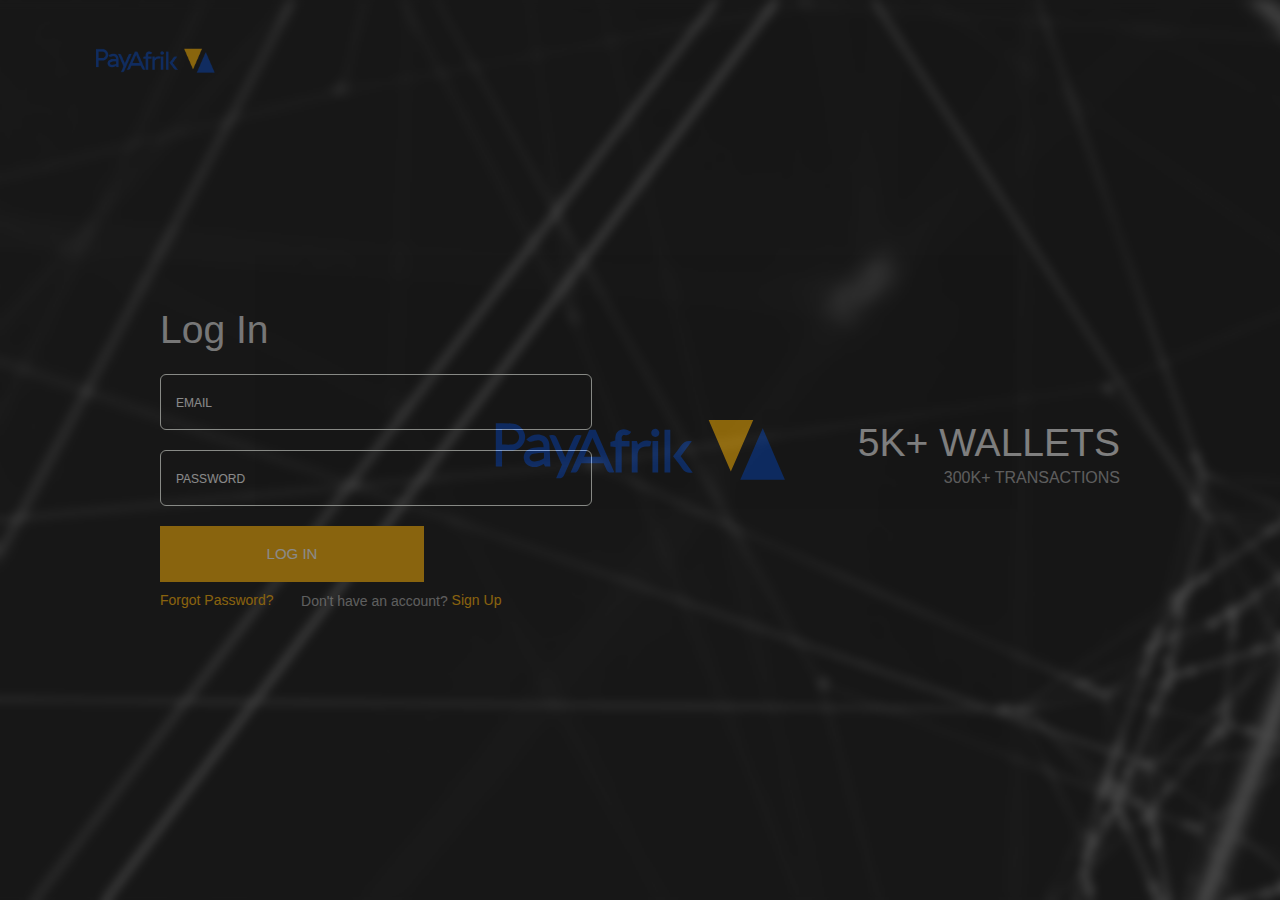
==== commit c18bda89: "first box done" ====
--- a/index.html
+++ b/index.html
@@ -4,6 +4,7 @@
   <meta charset="UTF-8">
   <meta name="viewport" content="width=device-width, initial-scale=1">
   <script>document.getElementsByTagName("html")[0].className += " js";</script>
+    <link rel="apple-touch-icon" href="logo.svg">
   <script>
     if('CSS' in window && CSS.supports('color', 'var(--color-var)')) {
       document.write('<link rel="stylesheet" href="assets/css/uikit.min.css"> \n' +
--- a/assets/css/style.css
+++ b/assets/css/style.css
@@ -1 +1 @@
-@font-face{font-family:'GTEestiProText-Regular';src:url("font.otf") format("otf");font-weight:normal;font-style:normal}@keyframes infinite-spinning{from{-webkit-transform:rotate(0deg);transform:rotate(0deg)}to{-webkit-transform:rotate(360deg);transform:rotate(360deg)}}@-webkit-keyframes infinite-spinning{from{-webkit-transform:rotate(0deg)}to{-webkit-transform:rotate(360deg)}}@-webkit-keyframes increase-width{from{width:0}to{width:197.59px}}@keyframes increase-width{from{width:0}to{width:197.59px}}*,*::after,*::before{box-sizing:inherit}*{font:inherit}html,body,div,span,applet,object,iframe,h1,h2,h3,h4,h5,h6,p,blockquote,pre,a,abbr,acronym,address,big,cite,code,del,dfn,em,img,ins,kbd,q,s,samp,small,strike,strong,sub,sup,tt,var,b,u,i,center,dl,dt,dd,ol,ul,li,fieldset,form,label,legend,table,caption,tbody,tfoot,thead,tr,th,td,article,aside,canvas,details,embed,figure,figcaption,footer,header,hgroup,menu,nav,output,ruby,section,summary,time,mark,audio,video,hr{margin:0;padding:0;border:0}html{box-sizing:border-box}body{background-color:var(--color-bg, white)}article,aside,details,figcaption,figure,footer,header,hgroup,menu,nav,section,main,form legend{display:block}ol,ul{list-style:none}blockquote,q{quotes:none}button,input,textarea,select{margin:0}.btn,.form-control,.link,.reset{background-color:transparent;padding:0;border:0;border-radius:0;color:inherit;line-height:inherit;-webkit-appearance:none;-moz-appearance:none;appearance:none}select.form-control::-ms-expand{display:none}textarea{resize:vertical;overflow:auto;vertical-align:top}input::-ms-clear{display:none}table{border-collapse:collapse;border-spacing:0}img,video,svg{max-width:100%}[data-theme]{background-color:var(--color-bg, #fff);color:var(--color-contrast-high, #313135)}:root{--space-unit:  1em;--space-xxxxs: calc(0.125 * var(--space-unit));--space-xxxs:  calc(0.25 * var(--space-unit));--space-xxs:   calc(0.375 * var(--space-unit));--space-xs:    calc(0.5 * var(--space-unit));--space-sm:    calc(0.75 * var(--space-unit));--space-md:    calc(1.25 * var(--space-unit));--space-lg:    calc(2 * var(--space-unit));--space-xl:    calc(3.25 * var(--space-unit));--space-xxl:   calc(5.25 * var(--space-unit));--space-xxxl:  calc(8.5 * var(--space-unit));--space-xxxxl: calc(13.75 * var(--space-unit));--component-padding: var(--space-md)}:root{--max-width-xxxxs: 20rem;--max-width-xxxs:  26rem;--max-width-xxs:   32rem;--max-width-xs:    38rem;--max-width-sm:    48rem;--max-width-md:    64rem;--max-width-lg:    80rem;--max-width-xl:    90rem;--max-width-xxl:   100rem;--max-width-xxxl:  120rem;--max-width-xxxxl: 150rem}.container{width:calc(100% - 2*var(--component-padding));margin-left:auto;margin-right:auto}.max-width-xxxxs{max-width:var(--max-width-xxxxs)}.max-width-xxxs{max-width:var(--max-width-xxxs)}.max-width-xxs{max-width:var(--max-width-xxs)}.max-width-xs{max-width:var(--max-width-xs)}.max-width-sm{max-width:var(--max-width-sm)}.max-width-md{max-width:var(--max-width-md)}.max-width-lg{max-width:var(--max-width-lg)}.max-width-xl{max-width:var(--max-width-xl)}.max-width-xxl{max-width:var(--max-width-xxl)}.max-width-xxxl{max-width:var(--max-width-xxxl)}.max-width-xxxxl{max-width:var(--max-width-xxxxl)}.max-width-adaptive-sm{max-width:var(--max-width-xs)}@media (min-width: 64rem){.max-width-adaptive-sm{max-width:var(--max-width-sm)}}.max-width-adaptive-md{max-width:var(--max-width-xs)}@media (min-width: 64rem){.max-width-adaptive-md{max-width:var(--max-width-md)}}.max-width-adaptive,.max-width-adaptive-lg{max-width:var(--max-width-xs)}@media (min-width: 64rem){.max-width-adaptive,.max-width-adaptive-lg{max-width:var(--max-width-md)}}@media (min-width: 90rem){.max-width-adaptive,.max-width-adaptive-lg{max-width:var(--max-width-lg)}}.max-width-adaptive-xl{max-width:var(--max-width-xs)}@media (min-width: 64rem){.max-width-adaptive-xl{max-width:var(--max-width-md)}}@media (min-width: 90rem){.max-width-adaptive-xl{max-width:var(--max-width-xl)}}.grid{--grid-gap: 0px;display:-ms-flexbox;display:flex;-ms-flex-wrap:wrap;flex-wrap:wrap}.grid>*{-ms-flex-preferred-size:100%;flex-basis:100%}[class*="grid-gap"]{margin-bottom:calc(var(--grid-gap, 1em) * -1);margin-left:calc(var(--grid-gap, 1em) * -1)}[class*="grid-gap"]>*{margin-bottom:var(--grid-gap, 1em);margin-left:var(--grid-gap, 1em)}.grid-gap-xxxxs{--grid-gap: var(--space-xxxxs)}.grid-gap-xxxs{--grid-gap: var(--space-xxxs)}.grid-gap-xxs{--grid-gap: var(--space-xxs)}.grid-gap-xs{--grid-gap: var(--space-xs)}.grid-gap-sm{--grid-gap: var(--space-sm)}.grid-gap-md{--grid-gap: var(--space-md)}.grid-gap-lg{--grid-gap: var(--space-lg)}.grid-gap-xl{--grid-gap: var(--space-xl)}.grid-gap-xxl{--grid-gap: var(--space-xxl)}.grid-gap-xxxl{--grid-gap: var(--space-xxxl)}.grid-gap-xxxxl{--grid-gap: var(--space-xxxxl)}.col{-ms-flex-positive:1;flex-grow:1;-ms-flex-preferred-size:0;flex-basis:0;max-width:100%}.col-1{-ms-flex-preferred-size:calc( 8.33% - 0.01px - var(--grid-gap, 1em));flex-basis:calc( 8.33% - 0.01px - var(--grid-gap, 1em));max-width:calc( 8.33% - 0.01px - var(--grid-gap, 1em))}.col-2{-ms-flex-preferred-size:calc( 16.66% - 0.01px - var(--grid-gap, 1em));flex-basis:calc( 16.66% - 0.01px - var(--grid-gap, 1em));max-width:calc( 16.66% - 0.01px - var(--grid-gap, 1em))}.col-3{-ms-flex-preferred-size:calc( 25% - 0.01px - var(--grid-gap, 1em));flex-basis:calc( 25% - 0.01px - var(--grid-gap, 1em));max-width:calc( 25% - 0.01px - var(--grid-gap, 1em))}.col-4{-ms-flex-preferred-size:calc( 33.33% - 0.01px - var(--grid-gap, 1em));flex-basis:calc( 33.33% - 0.01px - var(--grid-gap, 1em));max-width:calc( 33.33% - 0.01px - var(--grid-gap, 1em))}.col-5{-ms-flex-preferred-size:calc( 41.66% - 0.01px - var(--grid-gap, 1em));flex-basis:calc( 41.66% - 0.01px - var(--grid-gap, 1em));max-width:calc( 41.66% - 0.01px - var(--grid-gap, 1em))}.col-6{-ms-flex-preferred-size:calc( 50% - 0.01px - var(--grid-gap, 1em));flex-basis:calc( 50% - 0.01px - var(--grid-gap, 1em));max-width:calc( 50% - 0.01px - var(--grid-gap, 1em))}.col-7{-ms-flex-preferred-size:calc( 58.33% - 0.01px - var(--grid-gap, 1em));flex-basis:calc( 58.33% - 0.01px - var(--grid-gap, 1em));max-width:calc( 58.33% - 0.01px - var(--grid-gap, 1em))}.col-8{-ms-flex-preferred-size:calc( 66.66% - 0.01px - var(--grid-gap, 1em));flex-basis:calc( 66.66% - 0.01px - var(--grid-gap, 1em));max-width:calc( 66.66% - 0.01px - var(--grid-gap, 1em))}.col-9{-ms-flex-preferred-size:calc( 75% - 0.01px - var(--grid-gap, 1em));flex-basis:calc( 75% - 0.01px - var(--grid-gap, 1em));max-width:calc( 75% - 0.01px - var(--grid-gap, 1em))}.col-10{-ms-flex-preferred-size:calc( 83.33% - 0.01px - var(--grid-gap, 1em));flex-basis:calc( 83.33% - 0.01px - var(--grid-gap, 1em));max-width:calc( 83.33% - 0.01px - var(--grid-gap, 1em))}.col-11{-ms-flex-preferred-size:calc( 91.66% - 0.01px - var(--grid-gap, 1em));flex-basis:calc( 91.66% - 0.01px - var(--grid-gap, 1em));max-width:calc( 91.66% - 0.01px - var(--grid-gap, 1em))}.col-12{-ms-flex-preferred-size:calc( 100% - 0.01px - var(--grid-gap, 1em));flex-basis:calc( 100% - 0.01px - var(--grid-gap, 1em));max-width:calc( 100% - 0.01px - var(--grid-gap, 1em))}@media (min-width: 32rem){.col\@xs{-ms-flex-positive:1;flex-grow:1;-ms-flex-preferred-size:0;flex-basis:0;max-width:100%}.col-1\@xs{-ms-flex-preferred-size:calc( 8.33% - 0.01px - var(--grid-gap, 1em));flex-basis:calc( 8.33% - 0.01px - var(--grid-gap, 1em));max-width:calc( 8.33% - 0.01px - var(--grid-gap, 1em))}.col-2\@xs{-ms-flex-preferred-size:calc( 16.66% - 0.01px - var(--grid-gap, 1em));flex-basis:calc( 16.66% - 0.01px - var(--grid-gap, 1em));max-width:calc( 16.66% - 0.01px - var(--grid-gap, 1em))}.col-3\@xs{-ms-flex-preferred-size:calc( 25% - 0.01px - var(--grid-gap, 1em));flex-basis:calc( 25% - 0.01px - var(--grid-gap, 1em));max-width:calc( 25% - 0.01px - var(--grid-gap, 1em))}.col-4\@xs{-ms-flex-preferred-size:calc( 33.33% - 0.01px - var(--grid-gap, 1em));flex-basis:calc( 33.33% - 0.01px - var(--grid-gap, 1em));max-width:calc( 33.33% - 0.01px - var(--grid-gap, 1em))}.col-5\@xs{-ms-flex-preferred-size:calc( 41.66% - 0.01px - var(--grid-gap, 1em));flex-basis:calc( 41.66% - 0.01px - var(--grid-gap, 1em));max-width:calc( 41.66% - 0.01px - var(--grid-gap, 1em))}.col-6\@xs{-ms-flex-preferred-size:calc( 50% - 0.01px - var(--grid-gap, 1em));flex-basis:calc( 50% - 0.01px - var(--grid-gap, 1em));max-width:calc( 50% - 0.01px - var(--grid-gap, 1em))}.col-7\@xs{-ms-flex-preferred-size:calc( 58.33% - 0.01px - var(--grid-gap, 1em));flex-basis:calc( 58.33% - 0.01px - var(--grid-gap, 1em));max-width:calc( 58.33% - 0.01px - var(--grid-gap, 1em))}.col-8\@xs{-ms-flex-preferred-size:calc( 66.66% - 0.01px - var(--grid-gap, 1em));flex-basis:calc( 66.66% - 0.01px - var(--grid-gap, 1em));max-width:calc( 66.66% - 0.01px - var(--grid-gap, 1em))}.col-9\@xs{-ms-flex-preferred-size:calc( 75% - 0.01px - var(--grid-gap, 1em));flex-basis:calc( 75% - 0.01px - var(--grid-gap, 1em));max-width:calc( 75% - 0.01px - var(--grid-gap, 1em))}.col-10\@xs{-ms-flex-preferred-size:calc( 83.33% - 0.01px - var(--grid-gap, 1em));flex-basis:calc( 83.33% - 0.01px - var(--grid-gap, 1em));max-width:calc( 83.33% - 0.01px - var(--grid-gap, 1em))}.col-11\@xs{-ms-flex-preferred-size:calc( 91.66% - 0.01px - var(--grid-gap, 1em));flex-basis:calc( 91.66% - 0.01px - var(--grid-gap, 1em));max-width:calc( 91.66% - 0.01px - var(--grid-gap, 1em))}.col-12\@xs{-ms-flex-preferred-size:calc( 100% - 0.01px - var(--grid-gap, 1em));flex-basis:calc( 100% - 0.01px - var(--grid-gap, 1em));max-width:calc( 100% - 0.01px - var(--grid-gap, 1em))}}@media (min-width: 48rem){.col\@sm{-ms-flex-positive:1;flex-grow:1;-ms-flex-preferred-size:0;flex-basis:0;max-width:100%}.col-1\@sm{-ms-flex-preferred-size:calc( 8.33% - 0.01px - var(--grid-gap, 1em));flex-basis:calc( 8.33% - 0.01px - var(--grid-gap, 1em));max-width:calc( 8.33% - 0.01px - var(--grid-gap, 1em))}.col-2\@sm{-ms-flex-preferred-size:calc( 16.66% - 0.01px - var(--grid-gap, 1em));flex-basis:calc( 16.66% - 0.01px - var(--grid-gap, 1em));max-width:calc( 16.66% - 0.01px - var(--grid-gap, 1em))}.col-3\@sm{-ms-flex-preferred-size:calc( 25% - 0.01px - var(--grid-gap, 1em));flex-basis:calc( 25% - 0.01px - var(--grid-gap, 1em));max-width:calc( 25% - 0.01px - var(--grid-gap, 1em))}.col-4\@sm{-ms-flex-preferred-size:calc( 33.33% - 0.01px - var(--grid-gap, 1em));flex-basis:calc( 33.33% - 0.01px - var(--grid-gap, 1em));max-width:calc( 33.33% - 0.01px - var(--grid-gap, 1em))}.col-5\@sm{-ms-flex-preferred-size:calc( 41.66% - 0.01px - var(--grid-gap, 1em));flex-basis:calc( 41.66% - 0.01px - var(--grid-gap, 1em));max-width:calc( 41.66% - 0.01px - var(--grid-gap, 1em))}.col-6\@sm{-ms-flex-preferred-size:calc( 50% - 0.01px - var(--grid-gap, 1em));flex-basis:calc( 50% - 0.01px - var(--grid-gap, 1em));max-width:calc( 50% - 0.01px - var(--grid-gap, 1em))}.col-7\@sm{-ms-flex-preferred-size:calc( 58.33% - 0.01px - var(--grid-gap, 1em));flex-basis:calc( 58.33% - 0.01px - var(--grid-gap, 1em));max-width:calc( 58.33% - 0.01px - var(--grid-gap, 1em))}.col-8\@sm{-ms-flex-preferred-size:calc( 66.66% - 0.01px - var(--grid-gap, 1em));flex-basis:calc( 66.66% - 0.01px - var(--grid-gap, 1em));max-width:calc( 66.66% - 0.01px - var(--grid-gap, 1em))}.col-9\@sm{-ms-flex-preferred-size:calc( 75% - 0.01px - var(--grid-gap, 1em));flex-basis:calc( 75% - 0.01px - var(--grid-gap, 1em));max-width:calc( 75% - 0.01px - var(--grid-gap, 1em))}.col-10\@sm{-ms-flex-preferred-size:calc( 83.33% - 0.01px - var(--grid-gap, 1em));flex-basis:calc( 83.33% - 0.01px - var(--grid-gap, 1em));max-width:calc( 83.33% - 0.01px - var(--grid-gap, 1em))}.col-11\@sm{-ms-flex-preferred-size:calc( 91.66% - 0.01px - var(--grid-gap, 1em));flex-basis:calc( 91.66% - 0.01px - var(--grid-gap, 1em));max-width:calc( 91.66% - 0.01px - var(--grid-gap, 1em))}.col-12\@sm{-ms-flex-preferred-size:calc( 100% - 0.01px - var(--grid-gap, 1em));flex-basis:calc( 100% - 0.01px - var(--grid-gap, 1em));max-width:calc( 100% - 0.01px - var(--grid-gap, 1em))}}@media (min-width: 64rem){.col\@md{-ms-flex-positive:1;flex-grow:1;-ms-flex-preferred-size:0;flex-basis:0;max-width:100%}.col-1\@md{-ms-flex-preferred-size:calc( 8.33% - 0.01px - var(--grid-gap, 1em));flex-basis:calc( 8.33% - 0.01px - var(--grid-gap, 1em));max-width:calc( 8.33% - 0.01px - var(--grid-gap, 1em))}.col-2\@md{-ms-flex-preferred-size:calc( 16.66% - 0.01px - var(--grid-gap, 1em));flex-basis:calc( 16.66% - 0.01px - var(--grid-gap, 1em));max-width:calc( 16.66% - 0.01px - var(--grid-gap, 1em))}.col-3\@md{-ms-flex-preferred-size:calc( 25% - 0.01px - var(--grid-gap, 1em));flex-basis:calc( 25% - 0.01px - var(--grid-gap, 1em));max-width:calc( 25% - 0.01px - var(--grid-gap, 1em))}.col-4\@md{-ms-flex-preferred-size:calc( 33.33% - 0.01px - var(--grid-gap, 1em));flex-basis:calc( 33.33% - 0.01px - var(--grid-gap, 1em));max-width:calc( 33.33% - 0.01px - var(--grid-gap, 1em))}.col-5\@md{-ms-flex-preferred-size:calc( 41.66% - 0.01px - var(--grid-gap, 1em));flex-basis:calc( 41.66% - 0.01px - var(--grid-gap, 1em));max-width:calc( 41.66% - 0.01px - var(--grid-gap, 1em))}.col-6\@md{-ms-flex-preferred-size:calc( 50% - 0.01px - var(--grid-gap, 1em));flex-basis:calc( 50% - 0.01px - var(--grid-gap, 1em));max-width:calc( 50% - 0.01px - var(--grid-gap, 1em))}.col-7\@md{-ms-flex-preferred-size:calc( 58.33% - 0.01px - var(--grid-gap, 1em));flex-basis:calc( 58.33% - 0.01px - var(--grid-gap, 1em));max-width:calc( 58.33% - 0.01px - var(--grid-gap, 1em))}.col-8\@md{-ms-flex-preferred-size:calc( 66.66% - 0.01px - var(--grid-gap, 1em));flex-basis:calc( 66.66% - 0.01px - var(--grid-gap, 1em));max-width:calc( 66.66% - 0.01px - var(--grid-gap, 1em))}.col-9\@md{-ms-flex-preferred-size:calc( 75% - 0.01px - var(--grid-gap, 1em));flex-basis:calc( 75% - 0.01px - var(--grid-gap, 1em));max-width:calc( 75% - 0.01px - var(--grid-gap, 1em))}.col-10\@md{-ms-flex-preferred-size:calc( 83.33% - 0.01px - var(--grid-gap, 1em));flex-basis:calc( 83.33% - 0.01px - var(--grid-gap, 1em));max-width:calc( 83.33% - 0.01px - var(--grid-gap, 1em))}.col-11\@md{-ms-flex-preferred-size:calc( 91.66% - 0.01px - var(--grid-gap, 1em));flex-basis:calc( 91.66% - 0.01px - var(--grid-gap, 1em));max-width:calc( 91.66% - 0.01px - var(--grid-gap, 1em))}.col-12\@md{-ms-flex-preferred-size:calc( 100% - 0.01px - var(--grid-gap, 1em));flex-basis:calc( 100% - 0.01px - var(--grid-gap, 1em));max-width:calc( 100% - 0.01px - var(--grid-gap, 1em))}}@media (min-width: 80rem){.col\@lg{-ms-flex-positive:1;flex-grow:1;-ms-flex-preferred-size:0;flex-basis:0;max-width:100%}.col-1\@lg{-ms-flex-preferred-size:calc( 8.33% - 0.01px - var(--grid-gap, 1em));flex-basis:calc( 8.33% - 0.01px - var(--grid-gap, 1em));max-width:calc( 8.33% - 0.01px - var(--grid-gap, 1em))}.col-2\@lg{-ms-flex-preferred-size:calc( 16.66% - 0.01px - var(--grid-gap, 1em));flex-basis:calc( 16.66% - 0.01px - var(--grid-gap, 1em));max-width:calc( 16.66% - 0.01px - var(--grid-gap, 1em))}.col-3\@lg{-ms-flex-preferred-size:calc( 25% - 0.01px - var(--grid-gap, 1em));flex-basis:calc( 25% - 0.01px - var(--grid-gap, 1em));max-width:calc( 25% - 0.01px - var(--grid-gap, 1em))}.col-4\@lg{-ms-flex-preferred-size:calc( 33.33% - 0.01px - var(--grid-gap, 1em));flex-basis:calc( 33.33% - 0.01px - var(--grid-gap, 1em));max-width:calc( 33.33% - 0.01px - var(--grid-gap, 1em))}.col-5\@lg{-ms-flex-preferred-size:calc( 41.66% - 0.01px - var(--grid-gap, 1em));flex-basis:calc( 41.66% - 0.01px - var(--grid-gap, 1em));max-width:calc( 41.66% - 0.01px - var(--grid-gap, 1em))}.col-6\@lg{-ms-flex-preferred-size:calc( 50% - 0.01px - var(--grid-gap, 1em));flex-basis:calc( 50% - 0.01px - var(--grid-gap, 1em));max-width:calc( 50% - 0.01px - var(--grid-gap, 1em))}.col-7\@lg{-ms-flex-preferred-size:calc( 58.33% - 0.01px - var(--grid-gap, 1em));flex-basis:calc( 58.33% - 0.01px - var(--grid-gap, 1em));max-width:calc( 58.33% - 0.01px - var(--grid-gap, 1em))}.col-8\@lg{-ms-flex-preferred-size:calc( 66.66% - 0.01px - var(--grid-gap, 1em));flex-basis:calc( 66.66% - 0.01px - var(--grid-gap, 1em));max-width:calc( 66.66% - 0.01px - var(--grid-gap, 1em))}.col-9\@lg{-ms-flex-preferred-size:calc( 75% - 0.01px - var(--grid-gap, 1em));flex-basis:calc( 75% - 0.01px - var(--grid-gap, 1em));max-width:calc( 75% - 0.01px - var(--grid-gap, 1em))}.col-10\@lg{-ms-flex-preferred-size:calc( 83.33% - 0.01px - var(--grid-gap, 1em));flex-basis:calc( 83.33% - 0.01px - var(--grid-gap, 1em));max-width:calc( 83.33% - 0.01px - var(--grid-gap, 1em))}.col-11\@lg{-ms-flex-preferred-size:calc( 91.66% - 0.01px - var(--grid-gap, 1em));flex-basis:calc( 91.66% - 0.01px - var(--grid-gap, 1em));max-width:calc( 91.66% - 0.01px - var(--grid-gap, 1em))}.col-12\@lg{-ms-flex-preferred-size:calc( 100% - 0.01px - var(--grid-gap, 1em));flex-basis:calc( 100% - 0.01px - var(--grid-gap, 1em));max-width:calc( 100% - 0.01px - var(--grid-gap, 1em))}}@media (min-width: 90rem){.col\@xl{-ms-flex-positive:1;flex-grow:1;-ms-flex-preferred-size:0;flex-basis:0;max-width:100%}.col-1\@xl{-ms-flex-preferred-size:calc( 8.33% - 0.01px - var(--grid-gap, 1em));flex-basis:calc( 8.33% - 0.01px - var(--grid-gap, 1em));max-width:calc( 8.33% - 0.01px - var(--grid-gap, 1em))}.col-2\@xl{-ms-flex-preferred-size:calc( 16.66% - 0.01px - var(--grid-gap, 1em));flex-basis:calc( 16.66% - 0.01px - var(--grid-gap, 1em));max-width:calc( 16.66% - 0.01px - var(--grid-gap, 1em))}.col-3\@xl{-ms-flex-preferred-size:calc( 25% - 0.01px - var(--grid-gap, 1em));flex-basis:calc( 25% - 0.01px - var(--grid-gap, 1em));max-width:calc( 25% - 0.01px - var(--grid-gap, 1em))}.col-4\@xl{-ms-flex-preferred-size:calc( 33.33% - 0.01px - var(--grid-gap, 1em));flex-basis:calc( 33.33% - 0.01px - var(--grid-gap, 1em));max-width:calc( 33.33% - 0.01px - var(--grid-gap, 1em))}.col-5\@xl{-ms-flex-preferred-size:calc( 41.66% - 0.01px - var(--grid-gap, 1em));flex-basis:calc( 41.66% - 0.01px - var(--grid-gap, 1em));max-width:calc( 41.66% - 0.01px - var(--grid-gap, 1em))}.col-6\@xl{-ms-flex-preferred-size:calc( 50% - 0.01px - var(--grid-gap, 1em));flex-basis:calc( 50% - 0.01px - var(--grid-gap, 1em));max-width:calc( 50% - 0.01px - var(--grid-gap, 1em))}.col-7\@xl{-ms-flex-preferred-size:calc( 58.33% - 0.01px - var(--grid-gap, 1em));flex-basis:calc( 58.33% - 0.01px - var(--grid-gap, 1em));max-width:calc( 58.33% - 0.01px - var(--grid-gap, 1em))}.col-8\@xl{-ms-flex-preferred-size:calc( 66.66% - 0.01px - var(--grid-gap, 1em));flex-basis:calc( 66.66% - 0.01px - var(--grid-gap, 1em));max-width:calc( 66.66% - 0.01px - var(--grid-gap, 1em))}.col-9\@xl{-ms-flex-preferred-size:calc( 75% - 0.01px - var(--grid-gap, 1em));flex-basis:calc( 75% - 0.01px - var(--grid-gap, 1em));max-width:calc( 75% - 0.01px - var(--grid-gap, 1em))}.col-10\@xl{-ms-flex-preferred-size:calc( 83.33% - 0.01px - var(--grid-gap, 1em));flex-basis:calc( 83.33% - 0.01px - var(--grid-gap, 1em));max-width:calc( 83.33% - 0.01px - var(--grid-gap, 1em))}.col-11\@xl{-ms-flex-preferred-size:calc( 91.66% - 0.01px - var(--grid-gap, 1em));flex-basis:calc( 91.66% - 0.01px - var(--grid-gap, 1em));max-width:calc( 91.66% - 0.01px - var(--grid-gap, 1em))}.col-12\@xl{-ms-flex-preferred-size:calc( 100% - 0.01px - var(--grid-gap, 1em));flex-basis:calc( 100% - 0.01px - var(--grid-gap, 1em));max-width:calc( 100% - 0.01px - var(--grid-gap, 1em))}}:root{--radius-sm: calc(var(--radius, 0.25em)/2);--radius-md: var(--radius, 0.25em);--radius-lg: calc(var(--radius, 0.25em)*2);--shadow-sm: 0 1px 2px rgba(0, 0, 0, .085), 0 1px 8px rgba(0, 0, 0, .1);--shadow-md: 0 1px 8px rgba(0, 0, 0, .1), 0 8px 24px rgba(0, 0, 0, .15);--shadow-lg: 0 1px 8px rgba(0, 0, 0, .1), 0 16px 48px rgba(0, 0, 0, .1), 0 24px 60px rgba(0, 0, 0, .1);--bounce: cubic-bezier(0.175, 0.885, 0.32, 1.275);--ease-in-out: cubic-bezier(0.645, 0.045, 0.355, 1);--ease-in: cubic-bezier(0.55, 0.055, 0.675, 0.19);--ease-out: cubic-bezier(0.215, 0.61, 0.355, 1)}:root{--body-line-height: 1.4;--heading-line-height: 1.2}body{font-size:var(--text-base-size, 1em);font-family:var(--font-primary, sans-serif);color:var(--color-contrast-high, #313135)}h1,h2,h3,h4{color:var(--color-contrast-higher, #1c1c21);line-height:var(--heading-line-height, 1.2)}.text-xxxl{font-size:var(--text-xxxl, 2.488em)}h1,.text-xxl{font-size:var(--text-xxl, 2.074em)}h2,.text-xl{font-size:var(--text-xl, 1.728em)}h3,.text-lg{font-size:var(--text-lg, 1.44em)}h4,.text-md{font-size:var(--text-md, 1.2em)}small,.text-sm{font-size:var(--text-sm, 0.833em)}.text-xs{font-size:var(--text-xs, 0.694em)}a,.link{color:var(--color-primary, #2a6df4);text-decoration:underline}strong,.text-bold{font-weight:bold}s{text-decoration:line-through}u,.text-underline{text-decoration:underline}.text-component{--component-body-line-height: calc(var(--body-line-height) * var(--line-height-multiplier, 1));--component-heading-line-height: calc(var(--heading-line-height) * var(--line-height-multiplier, 1))}.text-component h1,.text-component h2,.text-component h3,.text-component h4{line-height:var(--component-heading-line-height, 1.2);margin-bottom:calc(var(--space-xxxs) * var(--text-vspace-multiplier, 1))}.text-component h2,.text-component h3,.text-component h4{margin-top:calc(var(--space-sm) * var(--text-vspace-multiplier, 1))}.text-component p,.text-component blockquote,.text-component ul li,.text-component ol li{line-height:var(--component-body-line-height)}.text-component ul,.text-component ol,.text-component p,.text-component blockquote,.text-component .text-component__block{margin-bottom:calc(var(--space-sm) * var(--text-vspace-multiplier, 1))}.text-component ul,.text-component ol{padding-left:1em}.text-component ul{list-style-type:disc}.text-component ol{list-style-type:decimal}.text-component img{display:block;margin:0 auto}.text-component figcaption{text-align:center;margin-top:var(--space-xs)}.text-component em{font-style:italic}.text-component hr{margin-top:calc(var(--space-lg) * var(--text-vspace-multiplier, 1));margin-bottom:calc(var(--space-lg) * var(--text-vspace-multiplier, 1));margin-left:auto;margin-right:auto}.text-component>*:first-child{margin-top:0}.text-component>*:last-child{margin-bottom:0}.text-component__block--full-width{width:100vw;margin-left:calc(50% - 50vw)}@media (min-width: 48rem){.text-component__block--left,.text-component__block--right{width:45%}.text-component__block--left img,.text-component__block--right img{width:100%}.text-component__block--left{float:left;margin-right:calc(var(--space-sm) * var(--text-vspace-multiplier, 1))}.text-component__block--right{float:right;margin-left:calc(var(--space-sm) * var(--text-vspace-multiplier, 1))}}@media (min-width: 90rem){.text-component__block--outset{width:calc(100% + 2 * var(--space-xxl))}.text-component__block--outset img{width:100%}.text-component__block--outset:not(.text-component__block--right){margin-left:calc(-1 * var(--space-xxl))}.text-component__block--left,.text-component__block--right{width:50%}.text-component__block--right.text-component__block--outset{margin-right:calc(-1 * var(--space-xxl))}}:root{--icon-xxs: 12px;--icon-xs:  16px;--icon-sm:  24px;--icon-md:  32px;--icon-lg:  48px;--icon-xl:  64px;--icon-xxl: 128px}.icon{display:inline-block;color:inherit;fill:currentColor;height:1em;width:1em;line-height:1;-ms-flex-negative:0;flex-shrink:0}.icon--xxs{font-size:var(--icon-xxs)}.icon--xs{font-size:var(--icon-xs)}.icon--sm{font-size:var(--icon-sm)}.icon--md{font-size:var(--icon-md)}.icon--lg{font-size:var(--icon-lg)}.icon--xl{font-size:var(--icon-xl)}.icon--xxl{font-size:var(--icon-xxl)}.icon--is-spinning{-webkit-animation:icon-spin 1s infinite linear;animation:icon-spin 1s infinite linear}@-webkit-keyframes icon-spin{0%{-webkit-transform:rotate(0deg);transform:rotate(0deg)}100%{-webkit-transform:rotate(360deg);transform:rotate(360deg)}}@keyframes icon-spin{0%{-webkit-transform:rotate(0deg);transform:rotate(0deg)}100%{-webkit-transform:rotate(360deg);transform:rotate(360deg)}}.icon use{color:inherit;fill:currentColor}.btn{position:relative;display:-ms-inline-flexbox;display:inline-flex;-ms-flex-pack:center;justify-content:center;-ms-flex-align:center;align-items:center;white-space:nowrap;text-decoration:none;line-height:1;font-size:var(--btn-font-size, 1em);padding-top:var(--btn-padding-y, 0.5em);padding-bottom:var(--btn-padding-y, 0.5em);padding-left:var(--btn-padding-x, 0.75em);padding-right:var(--btn-padding-x, 0.75em);border-radius:var(--btn-radius, 0.25em)}.btn--primary{background-color:var(--color-primary, #2a6df4);color:var(--color-white, #fff)}.btn--subtle{background-color:var(--color-contrast-low, #d3d3d4);color:var(--color-contrast-higher, #1c1c21)}.btn--accent{background-color:var(--color-accent, #e02447);color:var(--color-white, #fff)}.btn--sm{font-size:var(--btn-font-size-sm, 0.8em)}.btn--md{font-size:var(--btn-font-size-md, 1.2em)}.btn--lg{font-size:var(--btn-font-size-lg, 1.4em)}.btn--icon{padding:var(--btn-padding-y, 0.5em)}.form-control{background-color:var(--color-bg, #f2f2f2);padding-top:var(--form-control-padding-y, 0.5em);padding-bottom:var(--form-control-padding-y, 0.5em);padding-left:var(--form-control-padding-x, 0.75em);padding-right:var(--form-control-padding-x, 0.75em);border-radius:var(--form-control-radius, 0.25em)}.form-control::-webkit-input-placeholder{color:var(--color-contrast-medium, #79797c)}.form-control::-moz-placeholder{opacity:1;color:var(--color-contrast-medium, #79797c)}.form-control:-ms-input-placeholder{color:var(--color-contrast-medium, #79797c)}.form-control:-moz-placeholder{color:var(--color-contrast-medium, #79797c)}.form-legend{color:var(--color-contrast-higher, #1c1c21);line-height:1.2;font-size:var(--text-md, 1.2em);margin-bottom:var(--space-xxs)}.form-label{display:inline-block}.form__msg-error{background-color:var(--color-error, #e02447);color:var(--color-white, #fff);font-size:var(--text-sm, 0.833em);-webkit-font-smoothing:antialiased;-moz-osx-font-smoothing:grayscale;padding:var(--space-xs);margin-top:var(--space-sm);border-radius:var(--radius-md, 0.25em);position:absolute;clip:rect(1px, 1px, 1px, 1px)}.form__msg-error::before{content:'';position:absolute;left:var(--space-sm);top:0;-webkit-transform:translateY(-100%);-ms-transform:translateY(-100%);transform:translateY(-100%);width:0;height:0;border:8px solid transparent;border-bottom-color:var(--color-error)}.form__msg-error--is-visible{position:relative;clip:auto}.radio-list>*,.checkbox-list>*{position:relative;display:-ms-flexbox;display:flex;-ms-flex-align:baseline;align-items:baseline;margin-bottom:var(--space-xxs)}.radio-list>*:last-of-type,.checkbox-list>*:last-of-type{margin-bottom:0}.radio-list label,.checkbox-list label{line-height:var(--body-line-height);-webkit-user-select:none;-moz-user-select:none;-ms-user-select:none;user-select:none}.radio-list input,.checkbox-list input{vertical-align:top;margin-right:var(--space-xxxs);-ms-flex-negative:0;flex-shrink:0}:root{--zindex-header: 2;--zindex-popover: 5;--zindex-fixed-element: 10;--zindex-overlay: 15}@media not all and (min-width: 32rem){.display\@xs{display:none !important}}@media (min-width: 32rem){.hide\@xs{display:none !important}}@media not all and (min-width: 48rem){.display\@sm{display:none !important}}@media (min-width: 48rem){.hide\@sm{display:none !important}}@media not all and (min-width: 64rem){.display\@md{display:none !important}}@media (min-width: 64rem){.hide\@md{display:none !important}}@media not all and (min-width: 80rem){.display\@lg{display:none !important}}@media (min-width: 80rem){.hide\@lg{display:none !important}}@media not all and (min-width: 90rem){.display\@xl{display:none !important}}@media (min-width: 90rem){.hide\@xl{display:none !important}}:root{--display: block}.is-visible{display:var(--display) !important}.is-hidden{display:none !important}.sr-only{position:absolute;clip:rect(1px, 1px, 1px, 1px);-webkit-clip-path:inset(50%);clip-path:inset(50%);width:1px;height:1px;overflow:hidden;padding:0;border:0;white-space:nowrap}.flex{display:-ms-flexbox;display:flex}.inline-flex{display:-ms-inline-flexbox;display:inline-flex}.flex-wrap{-ms-flex-wrap:wrap;flex-wrap:wrap}.flex-column{-ms-flex-direction:column;flex-direction:column}.flex-row{-ms-flex-direction:row;flex-direction:row}.flex-center{-ms-flex-pack:center;justify-content:center;-ms-flex-align:center;align-items:center}.justify-start{-ms-flex-pack:start;justify-content:flex-start}.justify-end{-ms-flex-pack:end;justify-content:flex-end}.justify-center{-ms-flex-pack:center;justify-content:center}.justify-between{-ms-flex-pack:justify;justify-content:space-between}.items-center{-ms-flex-align:center;align-items:center}.items-start{-ms-flex-align:start;align-items:flex-start}.items-end{-ms-flex-align:end;align-items:flex-end}@media (min-width: 32rem){.flex\@xs{display:-ms-flexbox;display:flex}.inline-flex\@xs{display:-ms-inline-flexbox;display:inline-flex}.flex-wrap\@xs{-ms-flex-wrap:wrap;flex-wrap:wrap}.flex-column\@xs{-ms-flex-direction:column;flex-direction:column}.flex-row\@xs{-ms-flex-direction:row;flex-direction:row}.flex-center\@xs{-ms-flex-pack:center;justify-content:center;-ms-flex-align:center;align-items:center}.justify-start\@xs{-ms-flex-pack:start;justify-content:flex-start}.justify-end\@xs{-ms-flex-pack:end;justify-content:flex-end}.justify-center\@xs{-ms-flex-pack:center;justify-content:center}.justify-between\@xs{-ms-flex-pack:justify;justify-content:space-between}.items-center\@xs{-ms-flex-align:center;align-items:center}.items-start\@xs{-ms-flex-align:start;align-items:flex-start}.items-end\@xs{-ms-flex-align:end;align-items:flex-end}}@media (min-width: 48rem){.flex\@sm{display:-ms-flexbox;display:flex}.inline-flex\@sm{display:-ms-inline-flexbox;display:inline-flex}.flex-wrap\@sm{-ms-flex-wrap:wrap;flex-wrap:wrap}.flex-column\@sm{-ms-flex-direction:column;flex-direction:column}.flex-row\@sm{-ms-flex-direction:row;flex-direction:row}.flex-center\@sm{-ms-flex-pack:center;justify-content:center;-ms-flex-align:center;align-items:center}.justify-start\@sm{-ms-flex-pack:start;justify-content:flex-start}.justify-end\@sm{-ms-flex-pack:end;justify-content:flex-end}.justify-center\@sm{-ms-flex-pack:center;justify-content:center}.justify-between\@sm{-ms-flex-pack:justify;justify-content:space-between}.items-center\@sm{-ms-flex-align:center;align-items:center}.items-start\@sm{-ms-flex-align:start;align-items:flex-start}.items-end\@sm{-ms-flex-align:end;align-items:flex-end}}@media (min-width: 64rem){.flex\@md{display:-ms-flexbox;display:flex}.inline-flex\@md{display:-ms-inline-flexbox;display:inline-flex}.flex-wrap\@md{-ms-flex-wrap:wrap;flex-wrap:wrap}.flex-column\@md{-ms-flex-direction:column;flex-direction:column}.flex-row\@md{-ms-flex-direction:row;flex-direction:row}.flex-center\@md{-ms-flex-pack:center;justify-content:center;-ms-flex-align:center;align-items:center}.justify-start\@md{-ms-flex-pack:start;justify-content:flex-start}.justify-end\@md{-ms-flex-pack:end;justify-content:flex-end}.justify-center\@md{-ms-flex-pack:center;justify-content:center}.justify-between\@md{-ms-flex-pack:justify;justify-content:space-between}.items-center\@md{-ms-flex-align:center;align-items:center}.items-start\@md{-ms-flex-align:start;align-items:flex-start}.items-end\@md{-ms-flex-align:end;align-items:flex-end}}@media (min-width: 80rem){.flex\@lg{display:-ms-flexbox;display:flex}.inline-flex\@lg{display:-ms-inline-flexbox;display:inline-flex}.flex-wrap\@lg{-ms-flex-wrap:wrap;flex-wrap:wrap}.flex-column\@lg{-ms-flex-direction:column;flex-direction:column}.flex-row\@lg{-ms-flex-direction:row;flex-direction:row}.flex-center\@lg{-ms-flex-pack:center;justify-content:center;-ms-flex-align:center;align-items:center}.justify-start\@lg{-ms-flex-pack:start;justify-content:flex-start}.justify-end\@lg{-ms-flex-pack:end;justify-content:flex-end}.justify-center\@lg{-ms-flex-pack:center;justify-content:center}.justify-between\@lg{-ms-flex-pack:justify;justify-content:space-between}.items-center\@lg{-ms-flex-align:center;align-items:center}.items-start\@lg{-ms-flex-align:start;align-items:flex-start}.items-end\@lg{-ms-flex-align:end;align-items:flex-end}}@media (min-width: 90rem){.flex\@xl{display:-ms-flexbox;display:flex}.inline-flex\@xl{display:-ms-inline-flexbox;display:inline-flex}.flex-wrap\@xl{-ms-flex-wrap:wrap;flex-wrap:wrap}.flex-column\@xl{-ms-flex-direction:column;flex-direction:column}.flex-row\@xl{-ms-flex-direction:row;flex-direction:row}.flex-center\@xl{-ms-flex-pack:center;justify-content:center;-ms-flex-align:center;align-items:center}.justify-start\@xl{-ms-flex-pack:start;justify-content:flex-start}.justify-end\@xl{-ms-flex-pack:end;justify-content:flex-end}.justify-center\@xl{-ms-flex-pack:center;justify-content:center}.justify-between\@xl{-ms-flex-pack:justify;justify-content:space-between}.items-center\@xl{-ms-flex-align:center;align-items:center}.items-start\@xl{-ms-flex-align:start;align-items:flex-start}.items-end\@xl{-ms-flex-align:end;align-items:flex-end}}.flex-grow{-ms-flex-positive:1;flex-grow:1}.flex-shrink-0{-ms-flex-negative:0;flex-shrink:0}.flex-gap-xxxs{margin-bottom:calc(-1 * var(--space-xxxs));margin-left:calc(-1 * var(--space-xxxs))}.flex-gap-xxxs>*{margin-bottom:var(--space-xxxs);margin-left:calc(var(--space-xxxs))}.flex-gap-xxs{margin-bottom:calc(-1 * var(--space-xxs));margin-left:calc(-1 * var(--space-xxs))}.flex-gap-xxs>*{margin-bottom:var(--space-xxs);margin-left:calc(var(--space-xxs))}.flex-gap-xs{margin-bottom:calc(-1 * var(--space-xs));margin-left:calc(-1 * var(--space-xs))}.flex-gap-xs>*{margin-bottom:var(--space-xs);margin-left:calc(var(--space-xs))}.flex-gap-sm{margin-bottom:calc(-1 * var(--space-sm));margin-left:calc(-1 * var(--space-sm))}.flex-gap-sm>*{margin-bottom:var(--space-sm);margin-left:calc(var(--space-sm))}.flex-gap-md{margin-bottom:calc(-1 * var(--space-md));margin-left:calc(-1 * var(--space-md))}.flex-gap-md>*{margin-bottom:var(--space-md);margin-left:calc(var(--space-md))}.flex-gap-lg{margin-bottom:calc(-1 * var(--space-lg));margin-left:calc(-1 * var(--space-lg))}.flex-gap-lg>*{margin-bottom:var(--space-lg);margin-left:calc(var(--space-lg))}.flex-gap-xl{margin-bottom:calc(-1 * var(--space-xl));margin-left:calc(-1 * var(--space-xl))}.flex-gap-xl>*{margin-bottom:var(--space-xl);margin-left:calc(var(--space-xl))}.flex-gap-xxl{margin-bottom:calc(-1 * var(--space-xxl));margin-left:calc(-1 * var(--space-xxl))}.flex-gap-xxl>*{margin-bottom:var(--space-xxl);margin-left:calc(var(--space-xxl))}.flex-gap-xxxl{margin-bottom:calc(-1 * var(--space-xxxl));margin-left:calc(-1 * var(--space-xxxl))}.flex-gap-xxxl>*{margin-bottom:var(--space-xxxl);margin-left:calc(var(--space-xxxl))}.margin-xxxxs{margin:var(--space-xxxxs)}.margin-xxxs{margin:var(--space-xxxs)}.margin-xxs{margin:var(--space-xxs)}.margin-xs{margin:var(--space-xs)}.margin-sm{margin:var(--space-sm)}.margin-md{margin:var(--space-md)}.margin-lg{margin:var(--space-lg)}.margin-xl{margin:var(--space-xl)}.margin-xxl{margin:var(--space-xxl)}.margin-xxxl{margin:var(--space-xxxl)}.margin-xxxxl{margin:var(--space-xxxxl)}.margin-auto{margin:auto}.margin-top-xxxxs{margin-top:var(--space-xxxxs)}.margin-top-xxxs{margin-top:var(--space-xxxs)}.margin-top-xxs{margin-top:var(--space-xxs)}.margin-top-xs{margin-top:var(--space-xs)}.margin-top-sm{margin-top:var(--space-sm)}.margin-top-md{margin-top:var(--space-md)}.margin-top-lg{margin-top:var(--space-lg)}.margin-top-xl{margin-top:var(--space-xl)}.margin-top-xxl{margin-top:var(--space-xxl)}.margin-top-xxxl{margin-top:var(--space-xxxl)}.margin-top-xxxxl{margin-top:var(--space-xxxxl)}.margin-top-auto{margin-top:auto}.margin-bottom-xxxxs{margin-bottom:var(--space-xxxxs)}.margin-bottom-xxxs{margin-bottom:var(--space-xxxs)}.margin-bottom-xxs{margin-bottom:var(--space-xxs)}.margin-bottom-xs{margin-bottom:var(--space-xs)}.margin-bottom-sm{margin-bottom:var(--space-sm)}.margin-bottom-md{margin-bottom:var(--space-md)}.margin-bottom-lg{margin-bottom:var(--space-lg)}.margin-bottom-xl{margin-bottom:var(--space-xl)}.margin-bottom-xxl{margin-bottom:var(--space-xxl)}.margin-bottom-xxxl{margin-bottom:var(--space-xxxl)}.margin-bottom-xxxxl{margin-bottom:var(--space-xxxxl)}.margin-bottom-auto{margin-bottom:auto}.margin-right-xxxxs{margin-right:var(--space-xxxxs)}.margin-right-xxxs{margin-right:var(--space-xxxs)}.margin-right-xxs{margin-right:var(--space-xxs)}.margin-right-xs{margin-right:var(--space-xs)}.margin-right-sm{margin-right:var(--space-sm)}.margin-right-md{margin-right:var(--space-md)}.margin-right-lg{margin-right:var(--space-lg)}.margin-right-xl{margin-right:var(--space-xl)}.margin-right-xxl{margin-right:var(--space-xxl)}.margin-right-xxxl{margin-right:var(--space-xxxl)}.margin-right-xxxxl{margin-right:var(--space-xxxxl)}.margin-right-auto{margin-right:auto}.margin-left-xxxxs{margin-left:var(--space-xxxxs)}.margin-left-xxxs{margin-left:var(--space-xxxs)}.margin-left-xxs{margin-left:var(--space-xxs)}.margin-left-xs{margin-left:var(--space-xs)}.margin-left-sm{margin-left:var(--space-sm)}.margin-left-md{margin-left:var(--space-md)}.margin-left-lg{margin-left:var(--space-lg)}.margin-left-xl{margin-left:var(--space-xl)}.margin-left-xxl{margin-left:var(--space-xxl)}.margin-left-xxxl{margin-left:var(--space-xxxl)}.margin-left-xxxxl{margin-left:var(--space-xxxxl)}.margin-left-auto{margin-left:auto}.margin-x-xxxxs{margin-left:var(--space-xxxxs);margin-right:var(--space-xxxxs)}.margin-x-xxxs{margin-left:var(--space-xxxs);margin-right:var(--space-xxxs)}.margin-x-xxs{margin-left:var(--space-xxs);margin-right:var(--space-xxs)}.margin-x-xs{margin-left:var(--space-xs);margin-right:var(--space-xs)}.margin-x-sm{margin-left:var(--space-sm);margin-right:var(--space-sm)}.margin-x-md{margin-left:var(--space-md);margin-right:var(--space-md)}.margin-x-lg{margin-left:var(--space-lg);margin-right:var(--space-lg)}.margin-x-xl{margin-left:var(--space-xl);margin-right:var(--space-xl)}.margin-x-xxl{margin-left:var(--space-xxl);margin-right:var(--space-xxl)}.margin-x-xxxl{margin-left:var(--space-xxxl);margin-right:var(--space-xxxl)}.margin-x-xxxxl{margin-left:var(--space-xxxxl);margin-right:var(--space-xxxxl)}.margin-x-auto{margin-left:auto;margin-right:auto}.margin-y-xxxxs{margin-top:var(--space-xxxxs);margin-bottom:var(--space-xxxxs)}.margin-y-xxxs{margin-top:var(--space-xxxs);margin-bottom:var(--space-xxxs)}.margin-y-xxs{margin-top:var(--space-xxs);margin-bottom:var(--space-xxs)}.margin-y-xs{margin-top:var(--space-xs);margin-bottom:var(--space-xs)}.margin-y-sm{margin-top:var(--space-sm);margin-bottom:var(--space-sm)}.margin-y-md{margin-top:var(--space-md);margin-bottom:var(--space-md)}.margin-y-lg{margin-top:var(--space-lg);margin-bottom:var(--space-lg)}.margin-y-xl{margin-top:var(--space-xl);margin-bottom:var(--space-xl)}.margin-y-xxl{margin-top:var(--space-xxl);margin-bottom:var(--space-xxl)}.margin-y-xxxl{margin-top:var(--space-xxxl);margin-bottom:var(--space-xxxl)}.margin-y-xxxxl{margin-top:var(--space-xxxxl);margin-bottom:var(--space-xxxxl)}.margin-y-auto{margin-top:auto;margin-bottom:auto}@media not all and (min-width: 32rem){.has-margin\@xs{margin:0 !important}}@media not all and (min-width: 48rem){.has-margin\@sm{margin:0 !important}}@media not all and (min-width: 64rem){.has-margin\@md{margin:0 !important}}@media not all and (min-width: 80rem){.has-margin\@lg{margin:0 !important}}@media not all and (min-width: 90rem){.has-margin\@xl{margin:0 !important}}.padding-xxxxs{padding:var(--space-xxxxs)}.padding-xxxs{padding:var(--space-xxxs)}.padding-xxs{padding:var(--space-xxs)}.padding-xs{padding:var(--space-xs)}.padding-sm{padding:var(--space-sm)}.padding-md{padding:var(--space-md)}.padding-lg{padding:var(--space-lg)}.padding-xl{padding:var(--space-xl)}.padding-xxl{padding:var(--space-xxl)}.padding-xxxl{padding:var(--space-xxxl)}.padding-xxxxl{padding:var(--space-xxxxl)}.padding-component{padding:var(--component-padding)}.padding-top-xxxxs{padding-top:var(--space-xxxxs)}.padding-top-xxxs{padding-top:var(--space-xxxs)}.padding-top-xxs{padding-top:var(--space-xxs)}.padding-top-xs{padding-top:var(--space-xs)}.padding-top-sm{padding-top:var(--space-sm)}.padding-top-md{padding-top:var(--space-md)}.padding-top-lg{padding-top:var(--space-lg)}.padding-top-xl{padding-top:var(--space-xl)}.padding-top-xxl{padding-top:var(--space-xxl)}.padding-top-xxxl{padding-top:var(--space-xxxl)}.padding-top-xxxxl{padding-top:var(--space-xxxxl)}.padding-top-component{padding-top:var(--component-padding)}.padding-bottom-xxxxs{padding-bottom:var(--space-xxxxs)}.padding-bottom-xxxs{padding-bottom:var(--space-xxxs)}.padding-bottom-xxs{padding-bottom:var(--space-xxs)}.padding-bottom-xs{padding-bottom:var(--space-xs)}.padding-bottom-sm{padding-bottom:var(--space-sm)}.padding-bottom-md{padding-bottom:var(--space-md)}.padding-bottom-lg{padding-bottom:var(--space-lg)}.padding-bottom-xl{padding-bottom:var(--space-xl)}.padding-bottom-xxl{padding-bottom:var(--space-xxl)}.padding-bottom-xxxl{padding-bottom:var(--space-xxxl)}.padding-bottom-xxxxl{padding-bottom:var(--space-xxxxl)}.padding-bottom-component{padding-bottom:var(--component-padding)}.padding-right-xxxxs{padding-right:var(--space-xxxxs)}.padding-right-xxxs{padding-right:var(--space-xxxs)}.padding-right-xxs{padding-right:var(--space-xxs)}.padding-right-xs{padding-right:var(--space-xs)}.padding-right-sm{padding-right:var(--space-sm)}.padding-right-md{padding-right:var(--space-md)}.padding-right-lg{padding-right:var(--space-lg)}.padding-right-xl{padding-right:var(--space-xl)}.padding-right-xxl{padding-right:var(--space-xxl)}.padding-right-xxxl{padding-right:var(--space-xxxl)}.padding-right-xxxxl{padding-right:var(--space-xxxxl)}.padding-right-component{padding-right:var(--component-padding)}.padding-left-xxxxs{padding-left:var(--space-xxxxs)}.padding-left-xxxs{padding-left:var(--space-xxxs)}.padding-left-xxs{padding-left:var(--space-xxs)}.padding-left-xs{padding-left:var(--space-xs)}.padding-left-sm{padding-left:var(--space-sm)}.padding-left-md{padding-left:var(--space-md)}.padding-left-lg{padding-left:var(--space-lg)}.padding-left-xl{padding-left:var(--space-xl)}.padding-left-xxl{padding-left:var(--space-xxl)}.padding-left-xxxl{padding-left:var(--space-xxxl)}.padding-left-xxxxl{padding-left:var(--space-xxxxl)}.padding-left-component{padding-left:var(--component-padding)}.padding-x-xxxxs{padding-left:var(--space-xxxxs);padding-right:var(--space-xxxxs)}.padding-x-xxxs{padding-left:var(--space-xxxs);padding-right:var(--space-xxxs)}.padding-x-xxs{padding-left:var(--space-xxs);padding-right:var(--space-xxs)}.padding-x-xs{padding-left:var(--space-xs);padding-right:var(--space-xs)}.padding-x-sm{padding-left:var(--space-sm);padding-right:var(--space-sm)}.padding-x-md{padding-left:var(--space-md);padding-right:var(--space-md)}.padding-x-lg{padding-left:var(--space-lg);padding-right:var(--space-lg)}.padding-x-xl{padding-left:var(--space-xl);padding-right:var(--space-xl)}.padding-x-xxl{padding-left:var(--space-xxl);padding-right:var(--space-xxl)}.padding-x-xxxl{padding-left:var(--space-xxxl);padding-right:var(--space-xxxl)}.padding-x-xxxxl{padding-left:var(--space-xxxxl);padding-right:var(--space-xxxxl)}.padding-x-component{padding-left:var(--component-padding);padding-right:var(--component-padding)}.padding-y-xxxxs{padding-top:var(--space-xxxxs);padding-bottom:var(--space-xxxxs)}.padding-y-xxxs{padding-top:var(--space-xxxs);padding-bottom:var(--space-xxxs)}.padding-y-xxs{padding-top:var(--space-xxs);padding-bottom:var(--space-xxs)}.padding-y-xs{padding-top:var(--space-xs);padding-bottom:var(--space-xs)}.padding-y-sm{padding-top:var(--space-sm);padding-bottom:var(--space-sm)}.padding-y-md{padding-top:var(--space-md);padding-bottom:var(--space-md)}.padding-y-lg{padding-top:var(--space-lg);padding-bottom:var(--space-lg)}.padding-y-xl{padding-top:var(--space-xl);padding-bottom:var(--space-xl)}.padding-y-xxl{padding-top:var(--space-xxl);padding-bottom:var(--space-xxl)}.padding-y-xxxl{padding-top:var(--space-xxxl);padding-bottom:var(--space-xxxl)}.padding-y-xxxxl{padding-top:var(--space-xxxxl);padding-bottom:var(--space-xxxxl)}.padding-y-component{padding-top:var(--component-padding);padding-bottom:var(--component-padding)}@media not all and (min-width: 32rem){.has-padding\@xs{padding:0 !important}}@media not all and (min-width: 48rem){.has-padding\@sm{padding:0 !important}}@media not all and (min-width: 64rem){.has-padding\@md{padding:0 !important}}@media not all and (min-width: 80rem){.has-padding\@lg{padding:0 !important}}@media not all and (min-width: 90rem){.has-padding\@xl{padding:0 !important}}.truncate,.text-truncate{overflow:hidden;text-overflow:ellipsis;white-space:nowrap}.text-replace{overflow:hidden;color:transparent;text-indent:100%;white-space:nowrap}.text-center{text-align:center}.text-left{text-align:left}.text-right{text-align:right}@media (min-width: 32rem){.text-center\@xs{text-align:center}.text-left\@xs{text-align:left}.text-right\@xs{text-align:right}}@media (min-width: 48rem){.text-center\@sm{text-align:center}.text-left\@sm{text-align:left}.text-right\@sm{text-align:right}}@media (min-width: 64rem){.text-center\@md{text-align:center}.text-left\@md{text-align:left}.text-right\@md{text-align:right}}@media (min-width: 80rem){.text-center\@lg{text-align:center}.text-left\@lg{text-align:left}.text-right\@lg{text-align:right}}@media (min-width: 90rem){.text-center\@xl{text-align:center}.text-left\@xl{text-align:left}.text-right\@xl{text-align:right}}.color-inherit{color:inherit}.color-contrast-medium{color:var(--color-contrast-medium, #79797c)}.color-contrast-high{color:var(--color-contrast-high, #313135)}.color-contrast-higher{color:var(--color-contrast-higher, #1c1c21)}.color-primary{color:var(--color-primary, #2a6df4)}.color-accent{color:var(--color-accent, #f54251)}.color-success{color:var(--color-success, #88c559)}.color-warning{color:var(--color-warning, #ffd138)}.color-error{color:var(--color-error, #f54251)}.width-100\%{width:100%}.height-100\%{height:100%}.media-wrapper{position:relative;height:0;padding-bottom:56.25%}.media-wrapper iframe,.media-wrapper video,.media-wrapper img{position:absolute;top:0;left:0;width:100%;height:100%}.media-wrapper video,.media-wrapper img{-o-object-fit:cover;object-fit:cover}.media-wrapper--4\:3{padding-bottom:75%}.clearfix::after{content:"";display:table;clear:both}:root,[data-theme="default"]{--color-primary-darker:hsl(42, 98%, 30%);--color-primary-darker-h:42;--color-primary-darker-s:98%;--color-primary-darker-l:30%;--color-primary-dark:hsl(42, 98%, 40%);--color-primary-dark-h:42;--color-primary-dark-s:98%;--color-primary-dark-l:40%;--color-primary:hsl(42, 98%, 50%);--color-primary-h:42;--color-primary-s:98%;--color-primary-l:50%;--color-primary-light:hsl(42, 98%, 60%);--color-primary-light-h:42;--color-primary-light-s:98%;--color-primary-light-l:60%;--color-primary-lighter:hsl(42, 98%, 70%);--color-primary-lighter-h:42;--color-primary-lighter-s:98%;--color-primary-lighter-l:70%;--color-accent-darker:hsl(349, 75%, 31%);--color-accent-darker-h:349;--color-accent-darker-s:75%;--color-accent-darker-l:31%;--color-accent-dark:hsl(349, 75%, 41%);--color-accent-dark-h:349;--color-accent-dark-s:75%;--color-accent-dark-l:41%;--color-accent:hsl(349, 75%, 51%);--color-accent-h:349;--color-accent-s:75%;--color-accent-l:51%;--color-accent-light:hsl(349, 75%, 61%);--color-accent-light-h:349;--color-accent-light-s:75%;--color-accent-light-l:61%;--color-accent-lighter:hsl(349, 75%, 71%);--color-accent-lighter-h:349;--color-accent-lighter-s:75%;--color-accent-lighter-l:71%;--color-black:hsl(240, 8%, 12%);--color-black-h:240;--color-black-s:8%;--color-black-l:12%;--color-white:hsl(0, 0%, 100%);--color-white-h:0;--color-white-s:0%;--color-white-l:100%;--color-warning-darker:hsl(46, 100%, 41%);--color-warning-darker-h:46;--color-warning-darker-s:100%;--color-warning-darker-l:41%;--color-warning-dark:hsl(46, 100%, 51%);--color-warning-dark-h:46;--color-warning-dark-s:100%;--color-warning-dark-l:51%;--color-warning:hsl(46, 100%, 61%);--color-warning-h:46;--color-warning-s:100%;--color-warning-l:61%;--color-warning-light:hsl(46, 100%, 71%);--color-warning-light-h:46;--color-warning-light-s:100%;--color-warning-light-l:71%;--color-warning-lighter:hsl(46, 100%, 81%);--color-warning-lighter-h:46;--color-warning-lighter-s:100%;--color-warning-lighter-l:81%;--color-success-darker:hsl(94, 48%, 36%);--color-success-darker-h:94;--color-success-darker-s:48%;--color-success-darker-l:36%;--color-success-dark:hsl(94, 48%, 46%);--color-success-dark-h:94;--color-success-dark-s:48%;--color-success-dark-l:46%;--color-success:hsl(94, 48%, 56%);--color-success-h:94;--color-success-s:48%;--color-success-l:56%;--color-success-light:hsl(94, 48%, 66%);--color-success-light-h:94;--color-success-light-s:48%;--color-success-light-l:66%;--color-success-lighter:hsl(94, 48%, 76%);--color-success-lighter-h:94;--color-success-lighter-s:48%;--color-success-lighter-l:76%;--color-error-darker:hsl(349, 75%, 31%);--color-error-darker-h:349;--color-error-darker-s:75%;--color-error-darker-l:31%;--color-error-dark:hsl(349, 75%, 41%);--color-error-dark-h:349;--color-error-dark-s:75%;--color-error-dark-l:41%;--color-error:hsl(349, 75%, 51%);--color-error-h:349;--color-error-s:75%;--color-error-l:51%;--color-error-light:hsl(349, 75%, 61%);--color-error-light-h:349;--color-error-light-s:75%;--color-error-light-l:61%;--color-error-lighter:hsl(349, 75%, 71%);--color-error-lighter-h:349;--color-error-lighter-s:75%;--color-error-lighter-l:71%;--color-bg:hsl(0, 0%, 100%);--color-bg-h:0;--color-bg-s:0%;--color-bg-l:100%;--color-contrast-lower:hsl(0, 0%, 95%);--color-contrast-lower-h:0;--color-contrast-lower-s:0%;--color-contrast-lower-l:95%;--color-contrast-low:hsl(240, 1%, 83%);--color-contrast-low-h:240;--color-contrast-low-s:1%;--color-contrast-low-l:83%;--color-contrast-medium:hsl(240, 1%, 48%);--color-contrast-medium-h:240;--color-contrast-medium-s:1%;--color-contrast-medium-l:48%;--color-contrast-high:hsl(240, 4%, 20%);--color-contrast-high-h:240;--color-contrast-high-s:4%;--color-contrast-high-l:20%;--color-contrast-higher:hsl(240, 8%, 12%);--color-contrast-higher-h:240;--color-contrast-higher-s:8%;--color-contrast-higher-l:12%}@supports (--css: variables){@media (min-width: 64rem){:root{--space-unit:  1.25em}}}:root{--radius: 0.25em}:root{--font-primary: sans-serif;--text-base-size: 1em;--text-scale-ratio: 1.2;--text-xs: calc((1em / var(--text-scale-ratio)) / var(--text-scale-ratio));--text-sm: calc(var(--text-xs) * var(--text-scale-ratio));--text-md: calc(var(--text-sm) * var(--text-scale-ratio) * var(--text-scale-ratio));--text-lg: calc(var(--text-md) * var(--text-scale-ratio));--text-xl: calc(var(--text-lg) * var(--text-scale-ratio));--text-xxl: calc(var(--text-xl) * var(--text-scale-ratio));--text-xxxl: calc(var(--text-xxl) * var(--text-scale-ratio));--body-line-height: 1.4;--heading-line-height: 1.2;--font-primary-capital-letter: 1}@supports (--css: variables){@media (min-width: 64rem){:root{--text-base-size: 1.25em;--text-scale-ratio: 1.25}}}mark{background-color:hsla(var(--color-accent-h), var(--color-accent-s), var(--color-accent-l), 0.2);color:inherit}.text-component{--line-height-multiplier: 1;--text-vspace-multiplier: 1}.text-component blockquote{padding-left:1em;border-left:4px solid var(--color-contrast-low)}.text-component hr{background:var(--color-contrast-low);height:1px}.text-component figcaption{font-size:var(--text-sm);color:var(--color-contrast-medium)}.article.text-component{--line-height-multiplier: 1.13;--text-vspace-multiplier: 1.2}:root{--btn-font-size: 1em;--btn-font-size-sm: calc(var(--btn-font-size) - 0.2em);--btn-font-size-md: calc(var(--btn-font-size) + 0.2em);--btn-font-size-lg: calc(var(--btn-font-size) + 0.4em);--btn-padding-x: var(--space-sm);--btn-padding-y: var(--space-xs);--btn-radius: 0.25em}.btn{--color-shadow: hsla(var(--color-black-h), var(--color-black-s), var(--color-black-l), 0.15);box-shadow:0 4px 16px var(--color-shadow);cursor:pointer}.btn--primary{-webkit-font-smoothing:antialiased;-moz-osx-font-smoothing:grayscale}.btn--accent{-webkit-font-smoothing:antialiased;-moz-osx-font-smoothing:grayscale}.btn--disabled{opacity:0.6;cursor:not-allowed}:root{--form-control-padding-x: var(--space-sm);--form-control-padding-y: var(--space-xs);--form-control-radius: 0.25em}.form-control{border:2px solid var(--color-contrast-low)}.form-control:focus{outline:none;border-color:var(--color-primary);--color-shadow: hsla(var(--color-primary-h), var(--color-primary-s), var(--color-primary-l), 0.2);box-shadow:0 0 0 3px var(--color-shadow)}.form-control[aria-invalid="true"]{border-color:var(--color-error)}.form-control[aria-invalid="true"]:focus{--color-shadow: hsla(var(--color-error-h), var(--color-error-s), var(--color-error-l), 0.2);box-shadow:0 0 0 3px var(--color-shadow)}.form-control[disabled],.form-control[readonly]{cursor:not-allowed}.form-label{font-size:var(--text-sm)}.sidebar{background:#191919;min-width:90px;display:-ms-flexbox;display:flex;-ms-flex-pack:justify;justify-content:space-between;-ms-flex-direction:column;flex-direction:column;position:fixed;-ms-flex-align:center;align-items:center;left:0;top:0;height:100vh;box-shadow:0 0 20px rgba(0,0,0,0.28);z-index:900}.sidebar .logo{height:100px;display:-ms-flexbox;display:flex;-ms-flex-align:center;align-items:center}.sidebar .icons>div{height:50px;display:-ms-flexbox;display:flex;-ms-flex-align:center;align-items:center;-ms-flex-pack:center;justify-content:center;width:100%;background:transparent;min-width:90px;transition:all .3s ease-in-out}.sidebar .icons>div svg path,.sidebar .icons>div svg polygon,.sidebar .icons>div svg circle{fill:#43444B;transition:all .3s ease-in-out}.sidebar .icons>div.active,.sidebar .icons>div:hover{background:#2A2B31}.sidebar .icons>div.active svg path,.sidebar .icons>div.active svg polygon,.sidebar .icons>div.active svg circle,.sidebar .icons>div:hover svg path,.sidebar .icons>div:hover svg polygon,.sidebar .icons>div:hover svg circle{fill:white}.sidebar .message{height:100px;display:-ms-flexbox;display:flex;-ms-flex-align:center;align-items:center}.sidebar .message>div{width:34px;height:34px;border-radius:2px;background:#4C4D55;display:-ms-flexbox;display:flex;-ms-flex-align:center;align-items:center;-ms-flex-pack:center;justify-content:center;position:relative}.sidebar .message>div:before{content:attr(data-notif);position:absolute;top:-7.5px;right:-7.5px;height:15px;width:15px;background:#7AC231;color:#ffffff;border-radius:50%;font-size:11px;text-align:center;line-height:15px}.navigation{height:100px;background:transparent;padding:0 20px;display:-ms-flexbox;display:flex;width:calc((100%) - (90px));-ms-flex-pack:justify;justify-content:space-between;position:absolute;-ms-flex-align:center;align-items:center;left:90px}.navigation .left-nav{-ms-flex-preferred-size:70%;flex-basis:70%;display:-ms-flexbox;display:flex;-ms-flex-pack:justify;justify-content:space-between;-ms-flex-align:center;align-items:center}.navigation .left-nav input{background:#2A2B31;border:none}.navigation .left-nav .uk-button{background:#2A2B31;border:none;color:rgba(255,255,255,0.47);margin-right:20px;cursor:pointer}.navigation .left-nav .uk-button:hover{background:#1e1f23;color:rgba(235,235,235,0.47)}.navigation .left-nav .button-outline{background:transparent;color:#3F4048;border:solid #3F4048;outline:none !important;cursor:pointer}.navigation .left-nav .button-outline:hover{color:#35363d;border:solid #35363d}.navigation .right-nav{-ms-flex-preferred-size:30%;flex-basis:30%;display:-ms-flexbox;display:flex;-ms-flex-pack:end;justify-content:flex-end;-ms-flex-align:center;align-items:center}.navigation .right-nav .avatar{appearance:none;-moz-appearance:none;-webkit-appearance:none;border:none;background:#2A2B31;height:35px;line-height:35px;padding:0;width:35px;margin-left:20px}.navigation .right-nav .user-name{color:#ffffff;font-size:14px}.page-content{width:100%;height:100vh;overflow-x:hidden;overflow-y:auto;padding:100px 20px 20px 110px;background:#18191D;display:-ms-flexbox;display:flex;-ms-flex-pack:justify;justify-content:space-between}.page-content .dash-title{font-size:22px}.page-content .left-dash{display:-ms-flexbox;display:flex;-ms-flex-preferred-size:70%;flex-basis:70%;-ms-flex-wrap:wrap;flex-wrap:wrap}.page-content .left-dash .top{-ms-flex-item-align:start;align-self:flex-start;min-height:calc(((100vh)/2) - (50px));width:100%;display:-ms-flexbox;display:flex;-ms-flex-pack:justify;justify-content:space-between}.page-content .left-dash .top .left{-ms-flex-preferred-size:30%;flex-basis:30%;display:-ms-flexbox;display:flex;-ms-flex-align:end;align-items:flex-end;-ms-flex-wrap:wrap;flex-wrap:wrap}.page-content .left-dash .top .left .title-action{display:-ms-flexbox;display:flex;-ms-flex-align:center;align-items:center;-ms-flex-pack:justify;justify-content:space-between;width:100%;padding:20px}.page-content .left-dash .top .left .content{background:#2A2B31;min-height:calc((100%) - (35px));width:100%}.page-content .left-dash .top .right{-ms-flex-preferred-size:calc((100%) - (30%) - (15px));flex-basis:calc((100%) - (30%) - (15px));display:-ms-flexbox;display:flex;-ms-flex-align:end;align-items:flex-end;-ms-flex-wrap:wrap;flex-wrap:wrap}.page-content .left-dash .top .right .title-action{display:-ms-flexbox;display:flex;-ms-flex-align:center;align-items:center;-ms-flex-pack:justify;justify-content:space-between;width:100%}.page-content .left-dash .top .right .title-action a{text-decoration:none !important;font-size:.875rem}.page-content .left-dash .top .right .title-action a:hover,.page-content .left-dash .top .right .title-action a:active{color:var(--color-primary-dark)}.page-content .left-dash .top .right .content{min-height:calc((100%) - (35px));background:#222429;width:100%}.page-content .left-dash .bottom{width:100%;margin-top:15px;min-height:calc(((100vh)/2) - (85px));display:-ms-flexbox;display:flex;-ms-flex-pack:justify;justify-content:space-between;-ms-flex-wrap:wrap;flex-wrap:wrap}.page-content .left-dash .bottom .left{background:#2A2B31;-ms-flex-preferred-size:70%;flex-basis:70%}.page-content .left-dash .bottom .left .content img{height:calc(((100vh)/2) - (85px));width:100%}.page-content .left-dash .bottom .right{background:#222429;-ms-flex-preferred-size:calc((100%) - (70%) - (15px));flex-basis:calc((100%) - (70%) - (15px))}.page-content .right-dash{min-height:calc((100%) - (35px));-ms-flex-item-align:end;align-self:flex-end;-ms-flex-preferred-size:calc((100%) - (70%) - (15px));flex-basis:calc((100%) - (70%) - (15px));background:#2A2B31}*{font-family:"GTEestiProText-Regular",sans-serif !important;box-sizing:border-box}body{overflow-x:hidden;overflow-y:visible;background:#191919}.introloader{position:fixed;display:-ms-flexbox;display:flex;-ms-flex-align:center;align-items:center;-ms-flex-pack:center;justify-content:center;width:100%;height:100vh;background:#191919;z-index:1000}.introloader .loader-container{display:-ms-flexbox;display:flex}.introloader .loader-container .spinner{height:60px;-webkit-transform-origin:right;-ms-transform-origin:right;transform-origin:right;-webkit-animation:increase-width .8s linear;animation:increase-width .8s linear}.introloader .loader-container .spinner img{height:100%;-o-object-fit:cover;object-fit:cover}.introloader .loader-container .spinner-inner{height:60px;margin-left:15px}.introloader .loader-container .spinner-inner img{height:100%;-webkit-animation:infinite-spinning .8s infinite linear;animation:infinite-spinning .8s infinite linear}header{background:url(../img/bgLogin.png) no-repeat;background-size:cover}.login{width:100%;min-height:100vh}.login nav{display:-ms-flexbox;display:flex;height:120px;width:85%;margin:0 auto;-ms-flex-align:center;align-items:center}.login nav img{height:25px}.login footer{display:-ms-flexbox;display:flex;height:120px;width:85%;margin:0 auto;-ms-flex-align:center;align-items:center}.container{width:75%}.loggin .my-input{display:block;font-size:15px;margin-top:20px;height:56px;line-height:56px;color:#fff !important}.signup .my-input{display:block;font-size:15px;margin-top:20px;height:56px}.loggin [type="text"],.loggin [type="password"],.loggin [type="email"]{width:90%;background:transparent;border:1px solid #fbfff6;border-radius:6px;outline:none;padding:15px;transition:all .3s ease-in-out}@media (max-width: 959px){.loggin [type="text"],.loggin [type="password"],.loggin [type="email"]{width:100%}}.signup [type="text"],.signup [type="password"],.signup [type="email"]{width:100%;background:transparent;border:1px solid #fbfff6;border-radius:6px;outline:none;padding:15px;font-size:15px;margin-top:20px;height:56px;transition:all .3s ease-in-out}.signup .gridset>div:first-child [type="text"],[type="password"],[type="email"]{width:90%}[type="text"],[type="password"],[type="email"],[type="password"],[type="email"]{color:white}input::-webkit-input-placeholder{color:white !important;font-size:12px !important}input::-moz-placeholder{color:white !important;font-size:12px !important}input:-ms-input-placeholder{color:white !important;font-size:12px !important}input::-ms-input-placeholder{color:white !important;font-size:12px !important}input::placeholder{color:white !important;font-size:12px !important}input:focus{background:rgba(23,23,23,0.87) !important;color:#d9d9d9 !important;border-color:var(--color-primary) !important}[type="submit"]{width:55%}.main,.fit-height{min-height:calc((100vh) - (200px))}h2{color:#d9d9d9}.color-theme{color:rgba(255,255,255,0.63)}.link{text-decoration:none !important}.login .link{color:var(--color-primary);display:inline-block}.login .link:hover{color:var(--color-primary-dark)}.color-white{color:#e8e8e8}
+@font-face{font-family:'GTEestiProText-Regular';src:url("font.otf") format("otf");font-weight:normal;font-style:normal}@keyframes infinite-spinning{from{-webkit-transform:rotate(0deg);transform:rotate(0deg)}to{-webkit-transform:rotate(360deg);transform:rotate(360deg)}}@-webkit-keyframes infinite-spinning{from{-webkit-transform:rotate(0deg)}to{-webkit-transform:rotate(360deg)}}@-webkit-keyframes increase-width{from{width:0}to{width:197.59px}}@keyframes increase-width{from{width:0}to{width:197.59px}}*,*::after,*::before{box-sizing:inherit}*{font:inherit}html,body,div,span,applet,object,iframe,h1,h2,h3,h4,h5,h6,p,blockquote,pre,a,abbr,acronym,address,big,cite,code,del,dfn,em,img,ins,kbd,q,s,samp,small,strike,strong,sub,sup,tt,var,b,u,i,center,dl,dt,dd,ol,ul,li,fieldset,form,label,legend,table,caption,tbody,tfoot,thead,tr,th,td,article,aside,canvas,details,embed,figure,figcaption,footer,header,hgroup,menu,nav,output,ruby,section,summary,time,mark,audio,video,hr{margin:0;padding:0;border:0}html{box-sizing:border-box}body{background-color:var(--color-bg, white)}article,aside,details,figcaption,figure,footer,header,hgroup,menu,nav,section,main,form legend{display:block}ol,ul{list-style:none}blockquote,q{quotes:none}button,input,textarea,select{margin:0}.btn,.form-control,.link,.reset{background-color:transparent;padding:0;border:0;border-radius:0;color:inherit;line-height:inherit;-webkit-appearance:none;-moz-appearance:none;appearance:none}select.form-control::-ms-expand{display:none}textarea{resize:vertical;overflow:auto;vertical-align:top}input::-ms-clear{display:none}table{border-collapse:collapse;border-spacing:0}img,video,svg{max-width:100%}[data-theme]{background-color:var(--color-bg, #fff);color:var(--color-contrast-high, #313135)}:root{--space-unit:  1em;--space-xxxxs: calc(0.125 * var(--space-unit));--space-xxxs:  calc(0.25 * var(--space-unit));--space-xxs:   calc(0.375 * var(--space-unit));--space-xs:    calc(0.5 * var(--space-unit));--space-sm:    calc(0.75 * var(--space-unit));--space-md:    calc(1.25 * var(--space-unit));--space-lg:    calc(2 * var(--space-unit));--space-xl:    calc(3.25 * var(--space-unit));--space-xxl:   calc(5.25 * var(--space-unit));--space-xxxl:  calc(8.5 * var(--space-unit));--space-xxxxl: calc(13.75 * var(--space-unit));--component-padding: var(--space-md)}:root{--max-width-xxxxs: 20rem;--max-width-xxxs:  26rem;--max-width-xxs:   32rem;--max-width-xs:    38rem;--max-width-sm:    48rem;--max-width-md:    64rem;--max-width-lg:    80rem;--max-width-xl:    90rem;--max-width-xxl:   100rem;--max-width-xxxl:  120rem;--max-width-xxxxl: 150rem}.container{width:calc(100% - 2*var(--component-padding));margin-left:auto;margin-right:auto}.max-width-xxxxs{max-width:var(--max-width-xxxxs)}.max-width-xxxs{max-width:var(--max-width-xxxs)}.max-width-xxs{max-width:var(--max-width-xxs)}.max-width-xs{max-width:var(--max-width-xs)}.max-width-sm{max-width:var(--max-width-sm)}.max-width-md{max-width:var(--max-width-md)}.max-width-lg{max-width:var(--max-width-lg)}.max-width-xl{max-width:var(--max-width-xl)}.max-width-xxl{max-width:var(--max-width-xxl)}.max-width-xxxl{max-width:var(--max-width-xxxl)}.max-width-xxxxl{max-width:var(--max-width-xxxxl)}.max-width-adaptive-sm{max-width:var(--max-width-xs)}@media (min-width: 64rem){.max-width-adaptive-sm{max-width:var(--max-width-sm)}}.max-width-adaptive-md{max-width:var(--max-width-xs)}@media (min-width: 64rem){.max-width-adaptive-md{max-width:var(--max-width-md)}}.max-width-adaptive,.max-width-adaptive-lg{max-width:var(--max-width-xs)}@media (min-width: 64rem){.max-width-adaptive,.max-width-adaptive-lg{max-width:var(--max-width-md)}}@media (min-width: 90rem){.max-width-adaptive,.max-width-adaptive-lg{max-width:var(--max-width-lg)}}.max-width-adaptive-xl{max-width:var(--max-width-xs)}@media (min-width: 64rem){.max-width-adaptive-xl{max-width:var(--max-width-md)}}@media (min-width: 90rem){.max-width-adaptive-xl{max-width:var(--max-width-xl)}}.grid{--grid-gap: 0px;display:-ms-flexbox;display:flex;-ms-flex-wrap:wrap;flex-wrap:wrap}.grid>*{-ms-flex-preferred-size:100%;flex-basis:100%}[class*="grid-gap"]{margin-bottom:calc(var(--grid-gap, 1em) * -1);margin-left:calc(var(--grid-gap, 1em) * -1)}[class*="grid-gap"]>*{margin-bottom:var(--grid-gap, 1em);margin-left:var(--grid-gap, 1em)}.grid-gap-xxxxs{--grid-gap: var(--space-xxxxs)}.grid-gap-xxxs{--grid-gap: var(--space-xxxs)}.grid-gap-xxs{--grid-gap: var(--space-xxs)}.grid-gap-xs{--grid-gap: var(--space-xs)}.grid-gap-sm{--grid-gap: var(--space-sm)}.grid-gap-md{--grid-gap: var(--space-md)}.grid-gap-lg{--grid-gap: var(--space-lg)}.grid-gap-xl{--grid-gap: var(--space-xl)}.grid-gap-xxl{--grid-gap: var(--space-xxl)}.grid-gap-xxxl{--grid-gap: var(--space-xxxl)}.grid-gap-xxxxl{--grid-gap: var(--space-xxxxl)}.col{-ms-flex-positive:1;flex-grow:1;-ms-flex-preferred-size:0;flex-basis:0;max-width:100%}.col-1{-ms-flex-preferred-size:calc( 8.33% - 0.01px - var(--grid-gap, 1em));flex-basis:calc( 8.33% - 0.01px - var(--grid-gap, 1em));max-width:calc( 8.33% - 0.01px - var(--grid-gap, 1em))}.col-2{-ms-flex-preferred-size:calc( 16.66% - 0.01px - var(--grid-gap, 1em));flex-basis:calc( 16.66% - 0.01px - var(--grid-gap, 1em));max-width:calc( 16.66% - 0.01px - var(--grid-gap, 1em))}.col-3{-ms-flex-preferred-size:calc( 25% - 0.01px - var(--grid-gap, 1em));flex-basis:calc( 25% - 0.01px - var(--grid-gap, 1em));max-width:calc( 25% - 0.01px - var(--grid-gap, 1em))}.col-4{-ms-flex-preferred-size:calc( 33.33% - 0.01px - var(--grid-gap, 1em));flex-basis:calc( 33.33% - 0.01px - var(--grid-gap, 1em));max-width:calc( 33.33% - 0.01px - var(--grid-gap, 1em))}.col-5{-ms-flex-preferred-size:calc( 41.66% - 0.01px - var(--grid-gap, 1em));flex-basis:calc( 41.66% - 0.01px - var(--grid-gap, 1em));max-width:calc( 41.66% - 0.01px - var(--grid-gap, 1em))}.col-6{-ms-flex-preferred-size:calc( 50% - 0.01px - var(--grid-gap, 1em));flex-basis:calc( 50% - 0.01px - var(--grid-gap, 1em));max-width:calc( 50% - 0.01px - var(--grid-gap, 1em))}.col-7{-ms-flex-preferred-size:calc( 58.33% - 0.01px - var(--grid-gap, 1em));flex-basis:calc( 58.33% - 0.01px - var(--grid-gap, 1em));max-width:calc( 58.33% - 0.01px - var(--grid-gap, 1em))}.col-8{-ms-flex-preferred-size:calc( 66.66% - 0.01px - var(--grid-gap, 1em));flex-basis:calc( 66.66% - 0.01px - var(--grid-gap, 1em));max-width:calc( 66.66% - 0.01px - var(--grid-gap, 1em))}.col-9{-ms-flex-preferred-size:calc( 75% - 0.01px - var(--grid-gap, 1em));flex-basis:calc( 75% - 0.01px - var(--grid-gap, 1em));max-width:calc( 75% - 0.01px - var(--grid-gap, 1em))}.col-10{-ms-flex-preferred-size:calc( 83.33% - 0.01px - var(--grid-gap, 1em));flex-basis:calc( 83.33% - 0.01px - var(--grid-gap, 1em));max-width:calc( 83.33% - 0.01px - var(--grid-gap, 1em))}.col-11{-ms-flex-preferred-size:calc( 91.66% - 0.01px - var(--grid-gap, 1em));flex-basis:calc( 91.66% - 0.01px - var(--grid-gap, 1em));max-width:calc( 91.66% - 0.01px - var(--grid-gap, 1em))}.col-12{-ms-flex-preferred-size:calc( 100% - 0.01px - var(--grid-gap, 1em));flex-basis:calc( 100% - 0.01px - var(--grid-gap, 1em));max-width:calc( 100% - 0.01px - var(--grid-gap, 1em))}@media (min-width: 32rem){.col\@xs{-ms-flex-positive:1;flex-grow:1;-ms-flex-preferred-size:0;flex-basis:0;max-width:100%}.col-1\@xs{-ms-flex-preferred-size:calc( 8.33% - 0.01px - var(--grid-gap, 1em));flex-basis:calc( 8.33% - 0.01px - var(--grid-gap, 1em));max-width:calc( 8.33% - 0.01px - var(--grid-gap, 1em))}.col-2\@xs{-ms-flex-preferred-size:calc( 16.66% - 0.01px - var(--grid-gap, 1em));flex-basis:calc( 16.66% - 0.01px - var(--grid-gap, 1em));max-width:calc( 16.66% - 0.01px - var(--grid-gap, 1em))}.col-3\@xs{-ms-flex-preferred-size:calc( 25% - 0.01px - var(--grid-gap, 1em));flex-basis:calc( 25% - 0.01px - var(--grid-gap, 1em));max-width:calc( 25% - 0.01px - var(--grid-gap, 1em))}.col-4\@xs{-ms-flex-preferred-size:calc( 33.33% - 0.01px - var(--grid-gap, 1em));flex-basis:calc( 33.33% - 0.01px - var(--grid-gap, 1em));max-width:calc( 33.33% - 0.01px - var(--grid-gap, 1em))}.col-5\@xs{-ms-flex-preferred-size:calc( 41.66% - 0.01px - var(--grid-gap, 1em));flex-basis:calc( 41.66% - 0.01px - var(--grid-gap, 1em));max-width:calc( 41.66% - 0.01px - var(--grid-gap, 1em))}.col-6\@xs{-ms-flex-preferred-size:calc( 50% - 0.01px - var(--grid-gap, 1em));flex-basis:calc( 50% - 0.01px - var(--grid-gap, 1em));max-width:calc( 50% - 0.01px - var(--grid-gap, 1em))}.col-7\@xs{-ms-flex-preferred-size:calc( 58.33% - 0.01px - var(--grid-gap, 1em));flex-basis:calc( 58.33% - 0.01px - var(--grid-gap, 1em));max-width:calc( 58.33% - 0.01px - var(--grid-gap, 1em))}.col-8\@xs{-ms-flex-preferred-size:calc( 66.66% - 0.01px - var(--grid-gap, 1em));flex-basis:calc( 66.66% - 0.01px - var(--grid-gap, 1em));max-width:calc( 66.66% - 0.01px - var(--grid-gap, 1em))}.col-9\@xs{-ms-flex-preferred-size:calc( 75% - 0.01px - var(--grid-gap, 1em));flex-basis:calc( 75% - 0.01px - var(--grid-gap, 1em));max-width:calc( 75% - 0.01px - var(--grid-gap, 1em))}.col-10\@xs{-ms-flex-preferred-size:calc( 83.33% - 0.01px - var(--grid-gap, 1em));flex-basis:calc( 83.33% - 0.01px - var(--grid-gap, 1em));max-width:calc( 83.33% - 0.01px - var(--grid-gap, 1em))}.col-11\@xs{-ms-flex-preferred-size:calc( 91.66% - 0.01px - var(--grid-gap, 1em));flex-basis:calc( 91.66% - 0.01px - var(--grid-gap, 1em));max-width:calc( 91.66% - 0.01px - var(--grid-gap, 1em))}.col-12\@xs{-ms-flex-preferred-size:calc( 100% - 0.01px - var(--grid-gap, 1em));flex-basis:calc( 100% - 0.01px - var(--grid-gap, 1em));max-width:calc( 100% - 0.01px - var(--grid-gap, 1em))}}@media (min-width: 48rem){.col\@sm{-ms-flex-positive:1;flex-grow:1;-ms-flex-preferred-size:0;flex-basis:0;max-width:100%}.col-1\@sm{-ms-flex-preferred-size:calc( 8.33% - 0.01px - var(--grid-gap, 1em));flex-basis:calc( 8.33% - 0.01px - var(--grid-gap, 1em));max-width:calc( 8.33% - 0.01px - var(--grid-gap, 1em))}.col-2\@sm{-ms-flex-preferred-size:calc( 16.66% - 0.01px - var(--grid-gap, 1em));flex-basis:calc( 16.66% - 0.01px - var(--grid-gap, 1em));max-width:calc( 16.66% - 0.01px - var(--grid-gap, 1em))}.col-3\@sm{-ms-flex-preferred-size:calc( 25% - 0.01px - var(--grid-gap, 1em));flex-basis:calc( 25% - 0.01px - var(--grid-gap, 1em));max-width:calc( 25% - 0.01px - var(--grid-gap, 1em))}.col-4\@sm{-ms-flex-preferred-size:calc( 33.33% - 0.01px - var(--grid-gap, 1em));flex-basis:calc( 33.33% - 0.01px - var(--grid-gap, 1em));max-width:calc( 33.33% - 0.01px - var(--grid-gap, 1em))}.col-5\@sm{-ms-flex-preferred-size:calc( 41.66% - 0.01px - var(--grid-gap, 1em));flex-basis:calc( 41.66% - 0.01px - var(--grid-gap, 1em));max-width:calc( 41.66% - 0.01px - var(--grid-gap, 1em))}.col-6\@sm{-ms-flex-preferred-size:calc( 50% - 0.01px - var(--grid-gap, 1em));flex-basis:calc( 50% - 0.01px - var(--grid-gap, 1em));max-width:calc( 50% - 0.01px - var(--grid-gap, 1em))}.col-7\@sm{-ms-flex-preferred-size:calc( 58.33% - 0.01px - var(--grid-gap, 1em));flex-basis:calc( 58.33% - 0.01px - var(--grid-gap, 1em));max-width:calc( 58.33% - 0.01px - var(--grid-gap, 1em))}.col-8\@sm{-ms-flex-preferred-size:calc( 66.66% - 0.01px - var(--grid-gap, 1em));flex-basis:calc( 66.66% - 0.01px - var(--grid-gap, 1em));max-width:calc( 66.66% - 0.01px - var(--grid-gap, 1em))}.col-9\@sm{-ms-flex-preferred-size:calc( 75% - 0.01px - var(--grid-gap, 1em));flex-basis:calc( 75% - 0.01px - var(--grid-gap, 1em));max-width:calc( 75% - 0.01px - var(--grid-gap, 1em))}.col-10\@sm{-ms-flex-preferred-size:calc( 83.33% - 0.01px - var(--grid-gap, 1em));flex-basis:calc( 83.33% - 0.01px - var(--grid-gap, 1em));max-width:calc( 83.33% - 0.01px - var(--grid-gap, 1em))}.col-11\@sm{-ms-flex-preferred-size:calc( 91.66% - 0.01px - var(--grid-gap, 1em));flex-basis:calc( 91.66% - 0.01px - var(--grid-gap, 1em));max-width:calc( 91.66% - 0.01px - var(--grid-gap, 1em))}.col-12\@sm{-ms-flex-preferred-size:calc( 100% - 0.01px - var(--grid-gap, 1em));flex-basis:calc( 100% - 0.01px - var(--grid-gap, 1em));max-width:calc( 100% - 0.01px - var(--grid-gap, 1em))}}@media (min-width: 64rem){.col\@md{-ms-flex-positive:1;flex-grow:1;-ms-flex-preferred-size:0;flex-basis:0;max-width:100%}.col-1\@md{-ms-flex-preferred-size:calc( 8.33% - 0.01px - var(--grid-gap, 1em));flex-basis:calc( 8.33% - 0.01px - var(--grid-gap, 1em));max-width:calc( 8.33% - 0.01px - var(--grid-gap, 1em))}.col-2\@md{-ms-flex-preferred-size:calc( 16.66% - 0.01px - var(--grid-gap, 1em));flex-basis:calc( 16.66% - 0.01px - var(--grid-gap, 1em));max-width:calc( 16.66% - 0.01px - var(--grid-gap, 1em))}.col-3\@md{-ms-flex-preferred-size:calc( 25% - 0.01px - var(--grid-gap, 1em));flex-basis:calc( 25% - 0.01px - var(--grid-gap, 1em));max-width:calc( 25% - 0.01px - var(--grid-gap, 1em))}.col-4\@md{-ms-flex-preferred-size:calc( 33.33% - 0.01px - var(--grid-gap, 1em));flex-basis:calc( 33.33% - 0.01px - var(--grid-gap, 1em));max-width:calc( 33.33% - 0.01px - var(--grid-gap, 1em))}.col-5\@md{-ms-flex-preferred-size:calc( 41.66% - 0.01px - var(--grid-gap, 1em));flex-basis:calc( 41.66% - 0.01px - var(--grid-gap, 1em));max-width:calc( 41.66% - 0.01px - var(--grid-gap, 1em))}.col-6\@md{-ms-flex-preferred-size:calc( 50% - 0.01px - var(--grid-gap, 1em));flex-basis:calc( 50% - 0.01px - var(--grid-gap, 1em));max-width:calc( 50% - 0.01px - var(--grid-gap, 1em))}.col-7\@md{-ms-flex-preferred-size:calc( 58.33% - 0.01px - var(--grid-gap, 1em));flex-basis:calc( 58.33% - 0.01px - var(--grid-gap, 1em));max-width:calc( 58.33% - 0.01px - var(--grid-gap, 1em))}.col-8\@md{-ms-flex-preferred-size:calc( 66.66% - 0.01px - var(--grid-gap, 1em));flex-basis:calc( 66.66% - 0.01px - var(--grid-gap, 1em));max-width:calc( 66.66% - 0.01px - var(--grid-gap, 1em))}.col-9\@md{-ms-flex-preferred-size:calc( 75% - 0.01px - var(--grid-gap, 1em));flex-basis:calc( 75% - 0.01px - var(--grid-gap, 1em));max-width:calc( 75% - 0.01px - var(--grid-gap, 1em))}.col-10\@md{-ms-flex-preferred-size:calc( 83.33% - 0.01px - var(--grid-gap, 1em));flex-basis:calc( 83.33% - 0.01px - var(--grid-gap, 1em));max-width:calc( 83.33% - 0.01px - var(--grid-gap, 1em))}.col-11\@md{-ms-flex-preferred-size:calc( 91.66% - 0.01px - var(--grid-gap, 1em));flex-basis:calc( 91.66% - 0.01px - var(--grid-gap, 1em));max-width:calc( 91.66% - 0.01px - var(--grid-gap, 1em))}.col-12\@md{-ms-flex-preferred-size:calc( 100% - 0.01px - var(--grid-gap, 1em));flex-basis:calc( 100% - 0.01px - var(--grid-gap, 1em));max-width:calc( 100% - 0.01px - var(--grid-gap, 1em))}}@media (min-width: 80rem){.col\@lg{-ms-flex-positive:1;flex-grow:1;-ms-flex-preferred-size:0;flex-basis:0;max-width:100%}.col-1\@lg{-ms-flex-preferred-size:calc( 8.33% - 0.01px - var(--grid-gap, 1em));flex-basis:calc( 8.33% - 0.01px - var(--grid-gap, 1em));max-width:calc( 8.33% - 0.01px - var(--grid-gap, 1em))}.col-2\@lg{-ms-flex-preferred-size:calc( 16.66% - 0.01px - var(--grid-gap, 1em));flex-basis:calc( 16.66% - 0.01px - var(--grid-gap, 1em));max-width:calc( 16.66% - 0.01px - var(--grid-gap, 1em))}.col-3\@lg{-ms-flex-preferred-size:calc( 25% - 0.01px - var(--grid-gap, 1em));flex-basis:calc( 25% - 0.01px - var(--grid-gap, 1em));max-width:calc( 25% - 0.01px - var(--grid-gap, 1em))}.col-4\@lg{-ms-flex-preferred-size:calc( 33.33% - 0.01px - var(--grid-gap, 1em));flex-basis:calc( 33.33% - 0.01px - var(--grid-gap, 1em));max-width:calc( 33.33% - 0.01px - var(--grid-gap, 1em))}.col-5\@lg{-ms-flex-preferred-size:calc( 41.66% - 0.01px - var(--grid-gap, 1em));flex-basis:calc( 41.66% - 0.01px - var(--grid-gap, 1em));max-width:calc( 41.66% - 0.01px - var(--grid-gap, 1em))}.col-6\@lg{-ms-flex-preferred-size:calc( 50% - 0.01px - var(--grid-gap, 1em));flex-basis:calc( 50% - 0.01px - var(--grid-gap, 1em));max-width:calc( 50% - 0.01px - var(--grid-gap, 1em))}.col-7\@lg{-ms-flex-preferred-size:calc( 58.33% - 0.01px - var(--grid-gap, 1em));flex-basis:calc( 58.33% - 0.01px - var(--grid-gap, 1em));max-width:calc( 58.33% - 0.01px - var(--grid-gap, 1em))}.col-8\@lg{-ms-flex-preferred-size:calc( 66.66% - 0.01px - var(--grid-gap, 1em));flex-basis:calc( 66.66% - 0.01px - var(--grid-gap, 1em));max-width:calc( 66.66% - 0.01px - var(--grid-gap, 1em))}.col-9\@lg{-ms-flex-preferred-size:calc( 75% - 0.01px - var(--grid-gap, 1em));flex-basis:calc( 75% - 0.01px - var(--grid-gap, 1em));max-width:calc( 75% - 0.01px - var(--grid-gap, 1em))}.col-10\@lg{-ms-flex-preferred-size:calc( 83.33% - 0.01px - var(--grid-gap, 1em));flex-basis:calc( 83.33% - 0.01px - var(--grid-gap, 1em));max-width:calc( 83.33% - 0.01px - var(--grid-gap, 1em))}.col-11\@lg{-ms-flex-preferred-size:calc( 91.66% - 0.01px - var(--grid-gap, 1em));flex-basis:calc( 91.66% - 0.01px - var(--grid-gap, 1em));max-width:calc( 91.66% - 0.01px - var(--grid-gap, 1em))}.col-12\@lg{-ms-flex-preferred-size:calc( 100% - 0.01px - var(--grid-gap, 1em));flex-basis:calc( 100% - 0.01px - var(--grid-gap, 1em));max-width:calc( 100% - 0.01px - var(--grid-gap, 1em))}}@media (min-width: 90rem){.col\@xl{-ms-flex-positive:1;flex-grow:1;-ms-flex-preferred-size:0;flex-basis:0;max-width:100%}.col-1\@xl{-ms-flex-preferred-size:calc( 8.33% - 0.01px - var(--grid-gap, 1em));flex-basis:calc( 8.33% - 0.01px - var(--grid-gap, 1em));max-width:calc( 8.33% - 0.01px - var(--grid-gap, 1em))}.col-2\@xl{-ms-flex-preferred-size:calc( 16.66% - 0.01px - var(--grid-gap, 1em));flex-basis:calc( 16.66% - 0.01px - var(--grid-gap, 1em));max-width:calc( 16.66% - 0.01px - var(--grid-gap, 1em))}.col-3\@xl{-ms-flex-preferred-size:calc( 25% - 0.01px - var(--grid-gap, 1em));flex-basis:calc( 25% - 0.01px - var(--grid-gap, 1em));max-width:calc( 25% - 0.01px - var(--grid-gap, 1em))}.col-4\@xl{-ms-flex-preferred-size:calc( 33.33% - 0.01px - var(--grid-gap, 1em));flex-basis:calc( 33.33% - 0.01px - var(--grid-gap, 1em));max-width:calc( 33.33% - 0.01px - var(--grid-gap, 1em))}.col-5\@xl{-ms-flex-preferred-size:calc( 41.66% - 0.01px - var(--grid-gap, 1em));flex-basis:calc( 41.66% - 0.01px - var(--grid-gap, 1em));max-width:calc( 41.66% - 0.01px - var(--grid-gap, 1em))}.col-6\@xl{-ms-flex-preferred-size:calc( 50% - 0.01px - var(--grid-gap, 1em));flex-basis:calc( 50% - 0.01px - var(--grid-gap, 1em));max-width:calc( 50% - 0.01px - var(--grid-gap, 1em))}.col-7\@xl{-ms-flex-preferred-size:calc( 58.33% - 0.01px - var(--grid-gap, 1em));flex-basis:calc( 58.33% - 0.01px - var(--grid-gap, 1em));max-width:calc( 58.33% - 0.01px - var(--grid-gap, 1em))}.col-8\@xl{-ms-flex-preferred-size:calc( 66.66% - 0.01px - var(--grid-gap, 1em));flex-basis:calc( 66.66% - 0.01px - var(--grid-gap, 1em));max-width:calc( 66.66% - 0.01px - var(--grid-gap, 1em))}.col-9\@xl{-ms-flex-preferred-size:calc( 75% - 0.01px - var(--grid-gap, 1em));flex-basis:calc( 75% - 0.01px - var(--grid-gap, 1em));max-width:calc( 75% - 0.01px - var(--grid-gap, 1em))}.col-10\@xl{-ms-flex-preferred-size:calc( 83.33% - 0.01px - var(--grid-gap, 1em));flex-basis:calc( 83.33% - 0.01px - var(--grid-gap, 1em));max-width:calc( 83.33% - 0.01px - var(--grid-gap, 1em))}.col-11\@xl{-ms-flex-preferred-size:calc( 91.66% - 0.01px - var(--grid-gap, 1em));flex-basis:calc( 91.66% - 0.01px - var(--grid-gap, 1em));max-width:calc( 91.66% - 0.01px - var(--grid-gap, 1em))}.col-12\@xl{-ms-flex-preferred-size:calc( 100% - 0.01px - var(--grid-gap, 1em));flex-basis:calc( 100% - 0.01px - var(--grid-gap, 1em));max-width:calc( 100% - 0.01px - var(--grid-gap, 1em))}}:root{--radius-sm: calc(var(--radius, 0.25em)/2);--radius-md: var(--radius, 0.25em);--radius-lg: calc(var(--radius, 0.25em)*2);--shadow-sm: 0 1px 2px rgba(0, 0, 0, .085), 0 1px 8px rgba(0, 0, 0, .1);--shadow-md: 0 1px 8px rgba(0, 0, 0, .1), 0 8px 24px rgba(0, 0, 0, .15);--shadow-lg: 0 1px 8px rgba(0, 0, 0, .1), 0 16px 48px rgba(0, 0, 0, .1), 0 24px 60px rgba(0, 0, 0, .1);--bounce: cubic-bezier(0.175, 0.885, 0.32, 1.275);--ease-in-out: cubic-bezier(0.645, 0.045, 0.355, 1);--ease-in: cubic-bezier(0.55, 0.055, 0.675, 0.19);--ease-out: cubic-bezier(0.215, 0.61, 0.355, 1)}:root{--body-line-height: 1.4;--heading-line-height: 1.2}body{font-size:var(--text-base-size, 1em);font-family:var(--font-primary, sans-serif);color:var(--color-contrast-high, #313135)}h1,h2,h3,h4{color:var(--color-contrast-higher, #1c1c21);line-height:var(--heading-line-height, 1.2)}.text-xxxl{font-size:var(--text-xxxl, 2.488em)}h1,.text-xxl{font-size:var(--text-xxl, 2.074em)}h2,.text-xl{font-size:var(--text-xl, 1.728em)}h3,.text-lg{font-size:var(--text-lg, 1.44em)}h4,.text-md{font-size:var(--text-md, 1.2em)}small,.text-sm{font-size:var(--text-sm, 0.833em)}.text-xs{font-size:var(--text-xs, 0.694em)}a,.link{color:var(--color-primary, #2a6df4);text-decoration:underline}strong,.text-bold{font-weight:bold}s{text-decoration:line-through}u,.text-underline{text-decoration:underline}.text-component{--component-body-line-height: calc(var(--body-line-height) * var(--line-height-multiplier, 1));--component-heading-line-height: calc(var(--heading-line-height) * var(--line-height-multiplier, 1))}.text-component h1,.text-component h2,.text-component h3,.text-component h4{line-height:var(--component-heading-line-height, 1.2);margin-bottom:calc(var(--space-xxxs) * var(--text-vspace-multiplier, 1))}.text-component h2,.text-component h3,.text-component h4{margin-top:calc(var(--space-sm) * var(--text-vspace-multiplier, 1))}.text-component p,.text-component blockquote,.text-component ul li,.text-component ol li{line-height:var(--component-body-line-height)}.text-component ul,.text-component ol,.text-component p,.text-component blockquote,.text-component .text-component__block{margin-bottom:calc(var(--space-sm) * var(--text-vspace-multiplier, 1))}.text-component ul,.text-component ol{padding-left:1em}.text-component ul{list-style-type:disc}.text-component ol{list-style-type:decimal}.text-component img{display:block;margin:0 auto}.text-component figcaption{text-align:center;margin-top:var(--space-xs)}.text-component em{font-style:italic}.text-component hr{margin-top:calc(var(--space-lg) * var(--text-vspace-multiplier, 1));margin-bottom:calc(var(--space-lg) * var(--text-vspace-multiplier, 1));margin-left:auto;margin-right:auto}.text-component>*:first-child{margin-top:0}.text-component>*:last-child{margin-bottom:0}.text-component__block--full-width{width:100vw;margin-left:calc(50% - 50vw)}@media (min-width: 48rem){.text-component__block--left,.text-component__block--right{width:45%}.text-component__block--left img,.text-component__block--right img{width:100%}.text-component__block--left{float:left;margin-right:calc(var(--space-sm) * var(--text-vspace-multiplier, 1))}.text-component__block--right{float:right;margin-left:calc(var(--space-sm) * var(--text-vspace-multiplier, 1))}}@media (min-width: 90rem){.text-component__block--outset{width:calc(100% + 2 * var(--space-xxl))}.text-component__block--outset img{width:100%}.text-component__block--outset:not(.text-component__block--right){margin-left:calc(-1 * var(--space-xxl))}.text-component__block--left,.text-component__block--right{width:50%}.text-component__block--right.text-component__block--outset{margin-right:calc(-1 * var(--space-xxl))}}:root{--icon-xxs: 12px;--icon-xs:  16px;--icon-sm:  24px;--icon-md:  32px;--icon-lg:  48px;--icon-xl:  64px;--icon-xxl: 128px}.icon{display:inline-block;color:inherit;fill:currentColor;height:1em;width:1em;line-height:1;-ms-flex-negative:0;flex-shrink:0}.icon--xxs{font-size:var(--icon-xxs)}.icon--xs{font-size:var(--icon-xs)}.icon--sm{font-size:var(--icon-sm)}.icon--md{font-size:var(--icon-md)}.icon--lg{font-size:var(--icon-lg)}.icon--xl{font-size:var(--icon-xl)}.icon--xxl{font-size:var(--icon-xxl)}.icon--is-spinning{-webkit-animation:icon-spin 1s infinite linear;animation:icon-spin 1s infinite linear}@-webkit-keyframes icon-spin{0%{-webkit-transform:rotate(0deg);transform:rotate(0deg)}100%{-webkit-transform:rotate(360deg);transform:rotate(360deg)}}@keyframes icon-spin{0%{-webkit-transform:rotate(0deg);transform:rotate(0deg)}100%{-webkit-transform:rotate(360deg);transform:rotate(360deg)}}.icon use{color:inherit;fill:currentColor}.btn{position:relative;display:-ms-inline-flexbox;display:inline-flex;-ms-flex-pack:center;justify-content:center;-ms-flex-align:center;align-items:center;white-space:nowrap;text-decoration:none;line-height:1;font-size:var(--btn-font-size, 1em);padding-top:var(--btn-padding-y, 0.5em);padding-bottom:var(--btn-padding-y, 0.5em);padding-left:var(--btn-padding-x, 0.75em);padding-right:var(--btn-padding-x, 0.75em);border-radius:var(--btn-radius, 0.25em)}.btn--primary{background-color:var(--color-primary, #2a6df4);color:var(--color-white, #fff)}.btn--subtle{background-color:var(--color-contrast-low, #d3d3d4);color:var(--color-contrast-higher, #1c1c21)}.btn--accent{background-color:var(--color-accent, #e02447);color:var(--color-white, #fff)}.btn--sm{font-size:var(--btn-font-size-sm, 0.8em)}.btn--md{font-size:var(--btn-font-size-md, 1.2em)}.btn--lg{font-size:var(--btn-font-size-lg, 1.4em)}.btn--icon{padding:var(--btn-padding-y, 0.5em)}.form-control{background-color:var(--color-bg, #f2f2f2);padding-top:var(--form-control-padding-y, 0.5em);padding-bottom:var(--form-control-padding-y, 0.5em);padding-left:var(--form-control-padding-x, 0.75em);padding-right:var(--form-control-padding-x, 0.75em);border-radius:var(--form-control-radius, 0.25em)}.form-control::-webkit-input-placeholder{color:var(--color-contrast-medium, #79797c)}.form-control::-moz-placeholder{opacity:1;color:var(--color-contrast-medium, #79797c)}.form-control:-ms-input-placeholder{color:var(--color-contrast-medium, #79797c)}.form-control:-moz-placeholder{color:var(--color-contrast-medium, #79797c)}.form-legend{color:var(--color-contrast-higher, #1c1c21);line-height:1.2;font-size:var(--text-md, 1.2em);margin-bottom:var(--space-xxs)}.form-label{display:inline-block}.form__msg-error{background-color:var(--color-error, #e02447);color:var(--color-white, #fff);font-size:var(--text-sm, 0.833em);-webkit-font-smoothing:antialiased;-moz-osx-font-smoothing:grayscale;padding:var(--space-xs);margin-top:var(--space-sm);border-radius:var(--radius-md, 0.25em);position:absolute;clip:rect(1px, 1px, 1px, 1px)}.form__msg-error::before{content:'';position:absolute;left:var(--space-sm);top:0;-webkit-transform:translateY(-100%);-ms-transform:translateY(-100%);transform:translateY(-100%);width:0;height:0;border:8px solid transparent;border-bottom-color:var(--color-error)}.form__msg-error--is-visible{position:relative;clip:auto}.radio-list>*,.checkbox-list>*{position:relative;display:-ms-flexbox;display:flex;-ms-flex-align:baseline;align-items:baseline;margin-bottom:var(--space-xxs)}.radio-list>*:last-of-type,.checkbox-list>*:last-of-type{margin-bottom:0}.radio-list label,.checkbox-list label{line-height:var(--body-line-height);-webkit-user-select:none;-moz-user-select:none;-ms-user-select:none;user-select:none}.radio-list input,.checkbox-list input{vertical-align:top;margin-right:var(--space-xxxs);-ms-flex-negative:0;flex-shrink:0}:root{--zindex-header: 2;--zindex-popover: 5;--zindex-fixed-element: 10;--zindex-overlay: 15}@media not all and (min-width: 32rem){.display\@xs{display:none !important}}@media (min-width: 32rem){.hide\@xs{display:none !important}}@media not all and (min-width: 48rem){.display\@sm{display:none !important}}@media (min-width: 48rem){.hide\@sm{display:none !important}}@media not all and (min-width: 64rem){.display\@md{display:none !important}}@media (min-width: 64rem){.hide\@md{display:none !important}}@media not all and (min-width: 80rem){.display\@lg{display:none !important}}@media (min-width: 80rem){.hide\@lg{display:none !important}}@media not all and (min-width: 90rem){.display\@xl{display:none !important}}@media (min-width: 90rem){.hide\@xl{display:none !important}}:root{--display: block}.is-visible{display:var(--display) !important}.is-hidden{display:none !important}.sr-only{position:absolute;clip:rect(1px, 1px, 1px, 1px);-webkit-clip-path:inset(50%);clip-path:inset(50%);width:1px;height:1px;overflow:hidden;padding:0;border:0;white-space:nowrap}.flex{display:-ms-flexbox;display:flex}.inline-flex{display:-ms-inline-flexbox;display:inline-flex}.flex-wrap{-ms-flex-wrap:wrap;flex-wrap:wrap}.flex-column{-ms-flex-direction:column;flex-direction:column}.flex-row{-ms-flex-direction:row;flex-direction:row}.flex-center{-ms-flex-pack:center;justify-content:center;-ms-flex-align:center;align-items:center}.justify-start{-ms-flex-pack:start;justify-content:flex-start}.justify-end{-ms-flex-pack:end;justify-content:flex-end}.justify-center{-ms-flex-pack:center;justify-content:center}.justify-between{-ms-flex-pack:justify;justify-content:space-between}.items-center{-ms-flex-align:center;align-items:center}.items-start{-ms-flex-align:start;align-items:flex-start}.items-end{-ms-flex-align:end;align-items:flex-end}@media (min-width: 32rem){.flex\@xs{display:-ms-flexbox;display:flex}.inline-flex\@xs{display:-ms-inline-flexbox;display:inline-flex}.flex-wrap\@xs{-ms-flex-wrap:wrap;flex-wrap:wrap}.flex-column\@xs{-ms-flex-direction:column;flex-direction:column}.flex-row\@xs{-ms-flex-direction:row;flex-direction:row}.flex-center\@xs{-ms-flex-pack:center;justify-content:center;-ms-flex-align:center;align-items:center}.justify-start\@xs{-ms-flex-pack:start;justify-content:flex-start}.justify-end\@xs{-ms-flex-pack:end;justify-content:flex-end}.justify-center\@xs{-ms-flex-pack:center;justify-content:center}.justify-between\@xs{-ms-flex-pack:justify;justify-content:space-between}.items-center\@xs{-ms-flex-align:center;align-items:center}.items-start\@xs{-ms-flex-align:start;align-items:flex-start}.items-end\@xs{-ms-flex-align:end;align-items:flex-end}}@media (min-width: 48rem){.flex\@sm{display:-ms-flexbox;display:flex}.inline-flex\@sm{display:-ms-inline-flexbox;display:inline-flex}.flex-wrap\@sm{-ms-flex-wrap:wrap;flex-wrap:wrap}.flex-column\@sm{-ms-flex-direction:column;flex-direction:column}.flex-row\@sm{-ms-flex-direction:row;flex-direction:row}.flex-center\@sm{-ms-flex-pack:center;justify-content:center;-ms-flex-align:center;align-items:center}.justify-start\@sm{-ms-flex-pack:start;justify-content:flex-start}.justify-end\@sm{-ms-flex-pack:end;justify-content:flex-end}.justify-center\@sm{-ms-flex-pack:center;justify-content:center}.justify-between\@sm{-ms-flex-pack:justify;justify-content:space-between}.items-center\@sm{-ms-flex-align:center;align-items:center}.items-start\@sm{-ms-flex-align:start;align-items:flex-start}.items-end\@sm{-ms-flex-align:end;align-items:flex-end}}@media (min-width: 64rem){.flex\@md{display:-ms-flexbox;display:flex}.inline-flex\@md{display:-ms-inline-flexbox;display:inline-flex}.flex-wrap\@md{-ms-flex-wrap:wrap;flex-wrap:wrap}.flex-column\@md{-ms-flex-direction:column;flex-direction:column}.flex-row\@md{-ms-flex-direction:row;flex-direction:row}.flex-center\@md{-ms-flex-pack:center;justify-content:center;-ms-flex-align:center;align-items:center}.justify-start\@md{-ms-flex-pack:start;justify-content:flex-start}.justify-end\@md{-ms-flex-pack:end;justify-content:flex-end}.justify-center\@md{-ms-flex-pack:center;justify-content:center}.justify-between\@md{-ms-flex-pack:justify;justify-content:space-between}.items-center\@md{-ms-flex-align:center;align-items:center}.items-start\@md{-ms-flex-align:start;align-items:flex-start}.items-end\@md{-ms-flex-align:end;align-items:flex-end}}@media (min-width: 80rem){.flex\@lg{display:-ms-flexbox;display:flex}.inline-flex\@lg{display:-ms-inline-flexbox;display:inline-flex}.flex-wrap\@lg{-ms-flex-wrap:wrap;flex-wrap:wrap}.flex-column\@lg{-ms-flex-direction:column;flex-direction:column}.flex-row\@lg{-ms-flex-direction:row;flex-direction:row}.flex-center\@lg{-ms-flex-pack:center;justify-content:center;-ms-flex-align:center;align-items:center}.justify-start\@lg{-ms-flex-pack:start;justify-content:flex-start}.justify-end\@lg{-ms-flex-pack:end;justify-content:flex-end}.justify-center\@lg{-ms-flex-pack:center;justify-content:center}.justify-between\@lg{-ms-flex-pack:justify;justify-content:space-between}.items-center\@lg{-ms-flex-align:center;align-items:center}.items-start\@lg{-ms-flex-align:start;align-items:flex-start}.items-end\@lg{-ms-flex-align:end;align-items:flex-end}}@media (min-width: 90rem){.flex\@xl{display:-ms-flexbox;display:flex}.inline-flex\@xl{display:-ms-inline-flexbox;display:inline-flex}.flex-wrap\@xl{-ms-flex-wrap:wrap;flex-wrap:wrap}.flex-column\@xl{-ms-flex-direction:column;flex-direction:column}.flex-row\@xl{-ms-flex-direction:row;flex-direction:row}.flex-center\@xl{-ms-flex-pack:center;justify-content:center;-ms-flex-align:center;align-items:center}.justify-start\@xl{-ms-flex-pack:start;justify-content:flex-start}.justify-end\@xl{-ms-flex-pack:end;justify-content:flex-end}.justify-center\@xl{-ms-flex-pack:center;justify-content:center}.justify-between\@xl{-ms-flex-pack:justify;justify-content:space-between}.items-center\@xl{-ms-flex-align:center;align-items:center}.items-start\@xl{-ms-flex-align:start;align-items:flex-start}.items-end\@xl{-ms-flex-align:end;align-items:flex-end}}.flex-grow{-ms-flex-positive:1;flex-grow:1}.flex-shrink-0{-ms-flex-negative:0;flex-shrink:0}.flex-gap-xxxs{margin-bottom:calc(-1 * var(--space-xxxs));margin-left:calc(-1 * var(--space-xxxs))}.flex-gap-xxxs>*{margin-bottom:var(--space-xxxs);margin-left:calc(var(--space-xxxs))}.flex-gap-xxs{margin-bottom:calc(-1 * var(--space-xxs));margin-left:calc(-1 * var(--space-xxs))}.flex-gap-xxs>*{margin-bottom:var(--space-xxs);margin-left:calc(var(--space-xxs))}.flex-gap-xs{margin-bottom:calc(-1 * var(--space-xs));margin-left:calc(-1 * var(--space-xs))}.flex-gap-xs>*{margin-bottom:var(--space-xs);margin-left:calc(var(--space-xs))}.flex-gap-sm{margin-bottom:calc(-1 * var(--space-sm));margin-left:calc(-1 * var(--space-sm))}.flex-gap-sm>*{margin-bottom:var(--space-sm);margin-left:calc(var(--space-sm))}.flex-gap-md{margin-bottom:calc(-1 * var(--space-md));margin-left:calc(-1 * var(--space-md))}.flex-gap-md>*{margin-bottom:var(--space-md);margin-left:calc(var(--space-md))}.flex-gap-lg{margin-bottom:calc(-1 * var(--space-lg));margin-left:calc(-1 * var(--space-lg))}.flex-gap-lg>*{margin-bottom:var(--space-lg);margin-left:calc(var(--space-lg))}.flex-gap-xl{margin-bottom:calc(-1 * var(--space-xl));margin-left:calc(-1 * var(--space-xl))}.flex-gap-xl>*{margin-bottom:var(--space-xl);margin-left:calc(var(--space-xl))}.flex-gap-xxl{margin-bottom:calc(-1 * var(--space-xxl));margin-left:calc(-1 * var(--space-xxl))}.flex-gap-xxl>*{margin-bottom:var(--space-xxl);margin-left:calc(var(--space-xxl))}.flex-gap-xxxl{margin-bottom:calc(-1 * var(--space-xxxl));margin-left:calc(-1 * var(--space-xxxl))}.flex-gap-xxxl>*{margin-bottom:var(--space-xxxl);margin-left:calc(var(--space-xxxl))}.margin-xxxxs{margin:var(--space-xxxxs)}.margin-xxxs{margin:var(--space-xxxs)}.margin-xxs{margin:var(--space-xxs)}.margin-xs{margin:var(--space-xs)}.margin-sm{margin:var(--space-sm)}.margin-md{margin:var(--space-md)}.margin-lg{margin:var(--space-lg)}.margin-xl{margin:var(--space-xl)}.margin-xxl{margin:var(--space-xxl)}.margin-xxxl{margin:var(--space-xxxl)}.margin-xxxxl{margin:var(--space-xxxxl)}.margin-auto{margin:auto}.margin-top-xxxxs{margin-top:var(--space-xxxxs)}.margin-top-xxxs{margin-top:var(--space-xxxs)}.margin-top-xxs{margin-top:var(--space-xxs)}.margin-top-xs{margin-top:var(--space-xs)}.margin-top-sm{margin-top:var(--space-sm)}.margin-top-md{margin-top:var(--space-md)}.margin-top-lg{margin-top:var(--space-lg)}.margin-top-xl{margin-top:var(--space-xl)}.margin-top-xxl{margin-top:var(--space-xxl)}.margin-top-xxxl{margin-top:var(--space-xxxl)}.margin-top-xxxxl{margin-top:var(--space-xxxxl)}.margin-top-auto{margin-top:auto}.margin-bottom-xxxxs{margin-bottom:var(--space-xxxxs)}.margin-bottom-xxxs{margin-bottom:var(--space-xxxs)}.margin-bottom-xxs{margin-bottom:var(--space-xxs)}.margin-bottom-xs{margin-bottom:var(--space-xs)}.margin-bottom-sm{margin-bottom:var(--space-sm)}.margin-bottom-md{margin-bottom:var(--space-md)}.margin-bottom-lg{margin-bottom:var(--space-lg)}.margin-bottom-xl{margin-bottom:var(--space-xl)}.margin-bottom-xxl{margin-bottom:var(--space-xxl)}.margin-bottom-xxxl{margin-bottom:var(--space-xxxl)}.margin-bottom-xxxxl{margin-bottom:var(--space-xxxxl)}.margin-bottom-auto{margin-bottom:auto}.margin-right-xxxxs{margin-right:var(--space-xxxxs)}.margin-right-xxxs{margin-right:var(--space-xxxs)}.margin-right-xxs{margin-right:var(--space-xxs)}.margin-right-xs{margin-right:var(--space-xs)}.margin-right-sm{margin-right:var(--space-sm)}.margin-right-md{margin-right:var(--space-md)}.margin-right-lg{margin-right:var(--space-lg)}.margin-right-xl{margin-right:var(--space-xl)}.margin-right-xxl{margin-right:var(--space-xxl)}.margin-right-xxxl{margin-right:var(--space-xxxl)}.margin-right-xxxxl{margin-right:var(--space-xxxxl)}.margin-right-auto{margin-right:auto}.margin-left-xxxxs{margin-left:var(--space-xxxxs)}.margin-left-xxxs{margin-left:var(--space-xxxs)}.margin-left-xxs{margin-left:var(--space-xxs)}.margin-left-xs{margin-left:var(--space-xs)}.margin-left-sm{margin-left:var(--space-sm)}.margin-left-md{margin-left:var(--space-md)}.margin-left-lg{margin-left:var(--space-lg)}.margin-left-xl{margin-left:var(--space-xl)}.margin-left-xxl{margin-left:var(--space-xxl)}.margin-left-xxxl{margin-left:var(--space-xxxl)}.margin-left-xxxxl{margin-left:var(--space-xxxxl)}.margin-left-auto{margin-left:auto}.margin-x-xxxxs{margin-left:var(--space-xxxxs);margin-right:var(--space-xxxxs)}.margin-x-xxxs{margin-left:var(--space-xxxs);margin-right:var(--space-xxxs)}.margin-x-xxs{margin-left:var(--space-xxs);margin-right:var(--space-xxs)}.margin-x-xs{margin-left:var(--space-xs);margin-right:var(--space-xs)}.margin-x-sm{margin-left:var(--space-sm);margin-right:var(--space-sm)}.margin-x-md{margin-left:var(--space-md);margin-right:var(--space-md)}.margin-x-lg{margin-left:var(--space-lg);margin-right:var(--space-lg)}.margin-x-xl{margin-left:var(--space-xl);margin-right:var(--space-xl)}.margin-x-xxl{margin-left:var(--space-xxl);margin-right:var(--space-xxl)}.margin-x-xxxl{margin-left:var(--space-xxxl);margin-right:var(--space-xxxl)}.margin-x-xxxxl{margin-left:var(--space-xxxxl);margin-right:var(--space-xxxxl)}.margin-x-auto{margin-left:auto;margin-right:auto}.margin-y-xxxxs{margin-top:var(--space-xxxxs);margin-bottom:var(--space-xxxxs)}.margin-y-xxxs{margin-top:var(--space-xxxs);margin-bottom:var(--space-xxxs)}.margin-y-xxs{margin-top:var(--space-xxs);margin-bottom:var(--space-xxs)}.margin-y-xs{margin-top:var(--space-xs);margin-bottom:var(--space-xs)}.margin-y-sm{margin-top:var(--space-sm);margin-bottom:var(--space-sm)}.margin-y-md{margin-top:var(--space-md);margin-bottom:var(--space-md)}.margin-y-lg{margin-top:var(--space-lg);margin-bottom:var(--space-lg)}.margin-y-xl{margin-top:var(--space-xl);margin-bottom:var(--space-xl)}.margin-y-xxl{margin-top:var(--space-xxl);margin-bottom:var(--space-xxl)}.margin-y-xxxl{margin-top:var(--space-xxxl);margin-bottom:var(--space-xxxl)}.margin-y-xxxxl{margin-top:var(--space-xxxxl);margin-bottom:var(--space-xxxxl)}.margin-y-auto{margin-top:auto;margin-bottom:auto}@media not all and (min-width: 32rem){.has-margin\@xs{margin:0 !important}}@media not all and (min-width: 48rem){.has-margin\@sm{margin:0 !important}}@media not all and (min-width: 64rem){.has-margin\@md{margin:0 !important}}@media not all and (min-width: 80rem){.has-margin\@lg{margin:0 !important}}@media not all and (min-width: 90rem){.has-margin\@xl{margin:0 !important}}.padding-xxxxs{padding:var(--space-xxxxs)}.padding-xxxs{padding:var(--space-xxxs)}.padding-xxs{padding:var(--space-xxs)}.padding-xs{padding:var(--space-xs)}.padding-sm{padding:var(--space-sm)}.padding-md{padding:var(--space-md)}.padding-lg{padding:var(--space-lg)}.padding-xl{padding:var(--space-xl)}.padding-xxl{padding:var(--space-xxl)}.padding-xxxl{padding:var(--space-xxxl)}.padding-xxxxl{padding:var(--space-xxxxl)}.padding-component{padding:var(--component-padding)}.padding-top-xxxxs{padding-top:var(--space-xxxxs)}.padding-top-xxxs{padding-top:var(--space-xxxs)}.padding-top-xxs{padding-top:var(--space-xxs)}.padding-top-xs{padding-top:var(--space-xs)}.padding-top-sm{padding-top:var(--space-sm)}.padding-top-md{padding-top:var(--space-md)}.padding-top-lg{padding-top:var(--space-lg)}.padding-top-xl{padding-top:var(--space-xl)}.padding-top-xxl{padding-top:var(--space-xxl)}.padding-top-xxxl{padding-top:var(--space-xxxl)}.padding-top-xxxxl{padding-top:var(--space-xxxxl)}.padding-top-component{padding-top:var(--component-padding)}.padding-bottom-xxxxs{padding-bottom:var(--space-xxxxs)}.padding-bottom-xxxs{padding-bottom:var(--space-xxxs)}.padding-bottom-xxs{padding-bottom:var(--space-xxs)}.padding-bottom-xs{padding-bottom:var(--space-xs)}.padding-bottom-sm{padding-bottom:var(--space-sm)}.padding-bottom-md{padding-bottom:var(--space-md)}.padding-bottom-lg{padding-bottom:var(--space-lg)}.padding-bottom-xl{padding-bottom:var(--space-xl)}.padding-bottom-xxl{padding-bottom:var(--space-xxl)}.padding-bottom-xxxl{padding-bottom:var(--space-xxxl)}.padding-bottom-xxxxl{padding-bottom:var(--space-xxxxl)}.padding-bottom-component{padding-bottom:var(--component-padding)}.padding-right-xxxxs{padding-right:var(--space-xxxxs)}.padding-right-xxxs{padding-right:var(--space-xxxs)}.padding-right-xxs{padding-right:var(--space-xxs)}.padding-right-xs{padding-right:var(--space-xs)}.padding-right-sm{padding-right:var(--space-sm)}.padding-right-md{padding-right:var(--space-md)}.padding-right-lg{padding-right:var(--space-lg)}.padding-right-xl{padding-right:var(--space-xl)}.padding-right-xxl{padding-right:var(--space-xxl)}.padding-right-xxxl{padding-right:var(--space-xxxl)}.padding-right-xxxxl{padding-right:var(--space-xxxxl)}.padding-right-component{padding-right:var(--component-padding)}.padding-left-xxxxs{padding-left:var(--space-xxxxs)}.padding-left-xxxs{padding-left:var(--space-xxxs)}.padding-left-xxs{padding-left:var(--space-xxs)}.padding-left-xs{padding-left:var(--space-xs)}.padding-left-sm{padding-left:var(--space-sm)}.padding-left-md{padding-left:var(--space-md)}.padding-left-lg{padding-left:var(--space-lg)}.padding-left-xl{padding-left:var(--space-xl)}.padding-left-xxl{padding-left:var(--space-xxl)}.padding-left-xxxl{padding-left:var(--space-xxxl)}.padding-left-xxxxl{padding-left:var(--space-xxxxl)}.padding-left-component{padding-left:var(--component-padding)}.padding-x-xxxxs{padding-left:var(--space-xxxxs);padding-right:var(--space-xxxxs)}.padding-x-xxxs{padding-left:var(--space-xxxs);padding-right:var(--space-xxxs)}.padding-x-xxs{padding-left:var(--space-xxs);padding-right:var(--space-xxs)}.padding-x-xs{padding-left:var(--space-xs);padding-right:var(--space-xs)}.padding-x-sm{padding-left:var(--space-sm);padding-right:var(--space-sm)}.padding-x-md{padding-left:var(--space-md);padding-right:var(--space-md)}.padding-x-lg{padding-left:var(--space-lg);padding-right:var(--space-lg)}.padding-x-xl{padding-left:var(--space-xl);padding-right:var(--space-xl)}.padding-x-xxl{padding-left:var(--space-xxl);padding-right:var(--space-xxl)}.padding-x-xxxl{padding-left:var(--space-xxxl);padding-right:var(--space-xxxl)}.padding-x-xxxxl{padding-left:var(--space-xxxxl);padding-right:var(--space-xxxxl)}.padding-x-component{padding-left:var(--component-padding);padding-right:var(--component-padding)}.padding-y-xxxxs{padding-top:var(--space-xxxxs);padding-bottom:var(--space-xxxxs)}.padding-y-xxxs{padding-top:var(--space-xxxs);padding-bottom:var(--space-xxxs)}.padding-y-xxs{padding-top:var(--space-xxs);padding-bottom:var(--space-xxs)}.padding-y-xs{padding-top:var(--space-xs);padding-bottom:var(--space-xs)}.padding-y-sm{padding-top:var(--space-sm);padding-bottom:var(--space-sm)}.padding-y-md{padding-top:var(--space-md);padding-bottom:var(--space-md)}.padding-y-lg{padding-top:var(--space-lg);padding-bottom:var(--space-lg)}.padding-y-xl{padding-top:var(--space-xl);padding-bottom:var(--space-xl)}.padding-y-xxl{padding-top:var(--space-xxl);padding-bottom:var(--space-xxl)}.padding-y-xxxl{padding-top:var(--space-xxxl);padding-bottom:var(--space-xxxl)}.padding-y-xxxxl{padding-top:var(--space-xxxxl);padding-bottom:var(--space-xxxxl)}.padding-y-component{padding-top:var(--component-padding);padding-bottom:var(--component-padding)}@media not all and (min-width: 32rem){.has-padding\@xs{padding:0 !important}}@media not all and (min-width: 48rem){.has-padding\@sm{padding:0 !important}}@media not all and (min-width: 64rem){.has-padding\@md{padding:0 !important}}@media not all and (min-width: 80rem){.has-padding\@lg{padding:0 !important}}@media not all and (min-width: 90rem){.has-padding\@xl{padding:0 !important}}.truncate,.text-truncate{overflow:hidden;text-overflow:ellipsis;white-space:nowrap}.text-replace{overflow:hidden;color:transparent;text-indent:100%;white-space:nowrap}.text-center{text-align:center}.text-left{text-align:left}.text-right{text-align:right}@media (min-width: 32rem){.text-center\@xs{text-align:center}.text-left\@xs{text-align:left}.text-right\@xs{text-align:right}}@media (min-width: 48rem){.text-center\@sm{text-align:center}.text-left\@sm{text-align:left}.text-right\@sm{text-align:right}}@media (min-width: 64rem){.text-center\@md{text-align:center}.text-left\@md{text-align:left}.text-right\@md{text-align:right}}@media (min-width: 80rem){.text-center\@lg{text-align:center}.text-left\@lg{text-align:left}.text-right\@lg{text-align:right}}@media (min-width: 90rem){.text-center\@xl{text-align:center}.text-left\@xl{text-align:left}.text-right\@xl{text-align:right}}.color-inherit{color:inherit}.color-contrast-medium{color:var(--color-contrast-medium, #79797c)}.color-contrast-high{color:var(--color-contrast-high, #313135)}.color-contrast-higher{color:var(--color-contrast-higher, #1c1c21)}.color-primary{color:var(--color-primary, #2a6df4)}.color-accent{color:var(--color-accent, #f54251)}.color-success{color:var(--color-success, #88c559)}.color-warning{color:var(--color-warning, #ffd138)}.color-error{color:var(--color-error, #f54251)}.width-100\%{width:100%}.height-100\%{height:100%}.media-wrapper{position:relative;height:0;padding-bottom:56.25%}.media-wrapper iframe,.media-wrapper video,.media-wrapper img{position:absolute;top:0;left:0;width:100%;height:100%}.media-wrapper video,.media-wrapper img{-o-object-fit:cover;object-fit:cover}.media-wrapper--4\:3{padding-bottom:75%}.clearfix::after{content:"";display:table;clear:both}:root,[data-theme="default"]{--color-primary-darker:hsl(42, 98%, 30%);--color-primary-darker-h:42;--color-primary-darker-s:98%;--color-primary-darker-l:30%;--color-primary-dark:hsl(42, 98%, 40%);--color-primary-dark-h:42;--color-primary-dark-s:98%;--color-primary-dark-l:40%;--color-primary:hsl(42, 98%, 50%);--color-primary-h:42;--color-primary-s:98%;--color-primary-l:50%;--color-primary-light:hsl(42, 98%, 60%);--color-primary-light-h:42;--color-primary-light-s:98%;--color-primary-light-l:60%;--color-primary-lighter:hsl(42, 98%, 70%);--color-primary-lighter-h:42;--color-primary-lighter-s:98%;--color-primary-lighter-l:70%;--color-accent-darker:hsl(349, 75%, 31%);--color-accent-darker-h:349;--color-accent-darker-s:75%;--color-accent-darker-l:31%;--color-accent-dark:hsl(349, 75%, 41%);--color-accent-dark-h:349;--color-accent-dark-s:75%;--color-accent-dark-l:41%;--color-accent:hsl(349, 75%, 51%);--color-accent-h:349;--color-accent-s:75%;--color-accent-l:51%;--color-accent-light:hsl(349, 75%, 61%);--color-accent-light-h:349;--color-accent-light-s:75%;--color-accent-light-l:61%;--color-accent-lighter:hsl(349, 75%, 71%);--color-accent-lighter-h:349;--color-accent-lighter-s:75%;--color-accent-lighter-l:71%;--color-black:hsl(240, 8%, 12%);--color-black-h:240;--color-black-s:8%;--color-black-l:12%;--color-white:hsl(0, 0%, 100%);--color-white-h:0;--color-white-s:0%;--color-white-l:100%;--color-warning-darker:hsl(46, 100%, 41%);--color-warning-darker-h:46;--color-warning-darker-s:100%;--color-warning-darker-l:41%;--color-warning-dark:hsl(46, 100%, 51%);--color-warning-dark-h:46;--color-warning-dark-s:100%;--color-warning-dark-l:51%;--color-warning:hsl(46, 100%, 61%);--color-warning-h:46;--color-warning-s:100%;--color-warning-l:61%;--color-warning-light:hsl(46, 100%, 71%);--color-warning-light-h:46;--color-warning-light-s:100%;--color-warning-light-l:71%;--color-warning-lighter:hsl(46, 100%, 81%);--color-warning-lighter-h:46;--color-warning-lighter-s:100%;--color-warning-lighter-l:81%;--color-success-darker:hsl(94, 48%, 36%);--color-success-darker-h:94;--color-success-darker-s:48%;--color-success-darker-l:36%;--color-success-dark:hsl(94, 48%, 46%);--color-success-dark-h:94;--color-success-dark-s:48%;--color-success-dark-l:46%;--color-success:hsl(94, 48%, 56%);--color-success-h:94;--color-success-s:48%;--color-success-l:56%;--color-success-light:hsl(94, 48%, 66%);--color-success-light-h:94;--color-success-light-s:48%;--color-success-light-l:66%;--color-success-lighter:hsl(94, 48%, 76%);--color-success-lighter-h:94;--color-success-lighter-s:48%;--color-success-lighter-l:76%;--color-error-darker:hsl(349, 75%, 31%);--color-error-darker-h:349;--color-error-darker-s:75%;--color-error-darker-l:31%;--color-error-dark:hsl(349, 75%, 41%);--color-error-dark-h:349;--color-error-dark-s:75%;--color-error-dark-l:41%;--color-error:hsl(349, 75%, 51%);--color-error-h:349;--color-error-s:75%;--color-error-l:51%;--color-error-light:hsl(349, 75%, 61%);--color-error-light-h:349;--color-error-light-s:75%;--color-error-light-l:61%;--color-error-lighter:hsl(349, 75%, 71%);--color-error-lighter-h:349;--color-error-lighter-s:75%;--color-error-lighter-l:71%;--color-bg:hsl(0, 0%, 100%);--color-bg-h:0;--color-bg-s:0%;--color-bg-l:100%;--color-contrast-lower:hsl(0, 0%, 95%);--color-contrast-lower-h:0;--color-contrast-lower-s:0%;--color-contrast-lower-l:95%;--color-contrast-low:hsl(240, 1%, 83%);--color-contrast-low-h:240;--color-contrast-low-s:1%;--color-contrast-low-l:83%;--color-contrast-medium:hsl(240, 1%, 48%);--color-contrast-medium-h:240;--color-contrast-medium-s:1%;--color-contrast-medium-l:48%;--color-contrast-high:hsl(240, 4%, 20%);--color-contrast-high-h:240;--color-contrast-high-s:4%;--color-contrast-high-l:20%;--color-contrast-higher:hsl(240, 8%, 12%);--color-contrast-higher-h:240;--color-contrast-higher-s:8%;--color-contrast-higher-l:12%}@supports (--css: variables){@media (min-width: 64rem){:root{--space-unit:  1.25em}}}:root{--radius: 0.25em}:root{--font-primary: sans-serif;--text-base-size: 1em;--text-scale-ratio: 1.2;--text-xs: calc((1em / var(--text-scale-ratio)) / var(--text-scale-ratio));--text-sm: calc(var(--text-xs) * var(--text-scale-ratio));--text-md: calc(var(--text-sm) * var(--text-scale-ratio) * var(--text-scale-ratio));--text-lg: calc(var(--text-md) * var(--text-scale-ratio));--text-xl: calc(var(--text-lg) * var(--text-scale-ratio));--text-xxl: calc(var(--text-xl) * var(--text-scale-ratio));--text-xxxl: calc(var(--text-xxl) * var(--text-scale-ratio));--body-line-height: 1.4;--heading-line-height: 1.2;--font-primary-capital-letter: 1}@supports (--css: variables){@media (min-width: 64rem){:root{--text-base-size: 1.25em;--text-scale-ratio: 1.25}}}mark{background-color:hsla(var(--color-accent-h), var(--color-accent-s), var(--color-accent-l), 0.2);color:inherit}.text-component{--line-height-multiplier: 1;--text-vspace-multiplier: 1}.text-component blockquote{padding-left:1em;border-left:4px solid var(--color-contrast-low)}.text-component hr{background:var(--color-contrast-low);height:1px}.text-component figcaption{font-size:var(--text-sm);color:var(--color-contrast-medium)}.article.text-component{--line-height-multiplier: 1.13;--text-vspace-multiplier: 1.2}:root{--btn-font-size: 1em;--btn-font-size-sm: calc(var(--btn-font-size) - 0.2em);--btn-font-size-md: calc(var(--btn-font-size) + 0.2em);--btn-font-size-lg: calc(var(--btn-font-size) + 0.4em);--btn-padding-x: var(--space-sm);--btn-padding-y: var(--space-xs);--btn-radius: 0.25em}.btn{--color-shadow: hsla(var(--color-black-h), var(--color-black-s), var(--color-black-l), 0.15);box-shadow:0 4px 16px var(--color-shadow);cursor:pointer}.btn--primary{-webkit-font-smoothing:antialiased;-moz-osx-font-smoothing:grayscale}.btn--accent{-webkit-font-smoothing:antialiased;-moz-osx-font-smoothing:grayscale}.btn--disabled{opacity:0.6;cursor:not-allowed}:root{--form-control-padding-x: var(--space-sm);--form-control-padding-y: var(--space-xs);--form-control-radius: 0.25em}.form-control{border:2px solid var(--color-contrast-low)}.form-control:focus{outline:none;border-color:var(--color-primary);--color-shadow: hsla(var(--color-primary-h), var(--color-primary-s), var(--color-primary-l), 0.2);box-shadow:0 0 0 3px var(--color-shadow)}.form-control[aria-invalid="true"]{border-color:var(--color-error)}.form-control[aria-invalid="true"]:focus{--color-shadow: hsla(var(--color-error-h), var(--color-error-s), var(--color-error-l), 0.2);box-shadow:0 0 0 3px var(--color-shadow)}.form-control[disabled],.form-control[readonly]{cursor:not-allowed}.form-label{font-size:var(--text-sm)}.sidebar{background:#191919;min-width:90px;display:-ms-flexbox;display:flex;-ms-flex-pack:justify;justify-content:space-between;-ms-flex-direction:column;flex-direction:column;position:fixed;-ms-flex-align:center;align-items:center;left:0;top:0;height:100vh;box-shadow:0 0 20px rgba(0,0,0,0.28);z-index:900}.sidebar .logo{height:100px;display:-ms-flexbox;display:flex;-ms-flex-align:center;align-items:center}.sidebar .icons>div{height:50px;display:-ms-flexbox;display:flex;-ms-flex-align:center;align-items:center;-ms-flex-pack:center;justify-content:center;width:100%;background:transparent;min-width:90px;transition:all .3s ease-in-out}.sidebar .icons>div svg path,.sidebar .icons>div svg polygon,.sidebar .icons>div svg circle{fill:#43444B;transition:all .3s ease-in-out}.sidebar .icons>div.active,.sidebar .icons>div:hover{background:#2A2B31}.sidebar .icons>div.active svg path,.sidebar .icons>div.active svg polygon,.sidebar .icons>div.active svg circle,.sidebar .icons>div:hover svg path,.sidebar .icons>div:hover svg polygon,.sidebar .icons>div:hover svg circle{fill:white}.sidebar .message{height:100px;display:-ms-flexbox;display:flex;-ms-flex-align:center;align-items:center}.sidebar .message>div{width:34px;height:34px;border-radius:2px;background:#4C4D55;display:-ms-flexbox;display:flex;-ms-flex-align:center;align-items:center;-ms-flex-pack:center;justify-content:center;position:relative}.sidebar .message>div:before{content:attr(data-notif);position:absolute;top:-7.5px;right:-7.5px;height:15px;width:15px;background:#7AC231;color:#ffffff;border-radius:50%;font-size:11px;text-align:center;line-height:15px}.navigation{height:100px;background:transparent;padding:0 20px;display:-ms-flexbox;display:flex;width:calc((100%) - (90px));-ms-flex-pack:justify;justify-content:space-between;position:absolute;-ms-flex-align:center;align-items:center;left:90px}.navigation .left-nav{-ms-flex-preferred-size:70%;flex-basis:70%;display:-ms-flexbox;display:flex;-ms-flex-pack:justify;justify-content:space-between;-ms-flex-align:center;align-items:center}.navigation .left-nav input{background:#2A2B31;border:none}.navigation .left-nav .uk-button{background:#2A2B31;border:none;color:rgba(255,255,255,0.47);margin-right:20px;cursor:pointer}.navigation .left-nav .uk-button:hover{background:#1e1f23;color:rgba(235,235,235,0.47)}.navigation .left-nav .button-outline{background:transparent;color:#3F4048;border:solid #3F4048;outline:none !important;cursor:pointer}.navigation .left-nav .button-outline:hover{color:#35363d;border:solid #35363d}.navigation .right-nav{-ms-flex-preferred-size:30%;flex-basis:30%;display:-ms-flexbox;display:flex;-ms-flex-pack:end;justify-content:flex-end;-ms-flex-align:center;align-items:center}.navigation .right-nav .avatar{appearance:none;-moz-appearance:none;-webkit-appearance:none;border:none;background:#2A2B31;height:35px;line-height:35px;padding:0;width:35px;margin-left:20px}.navigation .right-nav .user-name{color:#ffffff;font-size:14px}.page-content{width:100%;height:100vh;overflow-x:hidden;overflow-y:auto;padding:100px 20px 20px 110px;background:#18191D;display:-ms-flexbox;display:flex;-ms-flex-pack:justify;justify-content:space-between}.page-content .dash-title{font-size:22px}.page-content .left-dash{display:-ms-flexbox;display:flex;-ms-flex-preferred-size:70%;flex-basis:70%;-ms-flex-wrap:wrap;flex-wrap:wrap}.page-content .left-dash .top{-ms-flex-item-align:start;align-self:flex-start;min-height:calc(((100vh)/2) - (50px));width:100%;display:-ms-flexbox;display:flex;-ms-flex-pack:justify;justify-content:space-between}.page-content .left-dash .top .left{-ms-flex-preferred-size:30%;flex-basis:30%;display:-ms-flexbox;display:flex;-ms-flex-align:end;align-items:flex-end;-ms-flex-wrap:wrap;flex-wrap:wrap}.page-content .left-dash .top .left .title-action{display:-ms-flexbox;display:flex;-ms-flex-align:center;align-items:center;-ms-flex-pack:justify;justify-content:space-between;width:100%;padding:20px}.page-content .left-dash .top .left .content{background:#2A2B31;min-height:calc((100%) - (35px));width:100%;padding:25px;display:-ms-flexbox;display:flex;-ms-flex-wrap:wrap;flex-wrap:wrap;-ms-flex-direction:column;flex-direction:column;-ms-flex-pack:justify;justify-content:space-between}.page-content .left-dash .top .left .content .uk-text-small{font-size:12px}.page-content .left-dash .top .left .content .curr{position:relative;display:inline-block}.page-content .left-dash .top .left .content .curr:before{position:absolute;font-size:12px;top:-9px;right:-20px;color:#717171;content:attr(data-curr)}.page-content .left-dash .top .left .content .breakd{display:-ms-flexbox;display:flex;-ms-flex-wrap:wrap;flex-wrap:wrap;-ms-flex-pack:justify;justify-content:space-between;-ms-flex-align:center;align-items:center}.page-content .left-dash .top .left .content .breakd p{font-size:12px;color:#ffffff}.page-content .left-dash .top .left .content .breakd button{position:relative;top:0;-webkit-appearance:none;-moz-appearance:none;appearance:none;padding:0;border:none;background:transparent;font-size:13px;box-shadow:0 0 0 0 grey;cursor:pointer;transition:all .3s ease-in-out}.page-content .left-dash .top .left .content .breakd button:hover{top:-2px;color:var(--color-primary-dark);box-shadow:0 2px 10px -5px grey}.page-content .left-dash .top .left .content .trans h2{font-size:32px}.page-content .left-dash .top .left .content .ov-wallets{background:#252529;padding:10px;text-align:center}.page-content .left-dash .top .left .content .ov-wallets p{font-size:13px}.page-content .left-dash .top .right{-ms-flex-preferred-size:calc((100%) - (30%) - (15px));flex-basis:calc((100%) - (30%) - (15px));display:-ms-flexbox;display:flex;-ms-flex-align:end;align-items:flex-end;-ms-flex-wrap:wrap;flex-wrap:wrap}.page-content .left-dash .top .right .title-action{display:-ms-flexbox;display:flex;-ms-flex-align:center;align-items:center;-ms-flex-pack:justify;justify-content:space-between;width:100%}.page-content .left-dash .top .right .title-action a{text-decoration:none !important;font-size:.875rem}.page-content .left-dash .top .right .title-action a:hover,.page-content .left-dash .top .right .title-action a:active{color:var(--color-primary-dark)}.page-content .left-dash .top .right .content{min-height:calc((100%) - (35px));background:#222429;width:100%}.page-content .left-dash .bottom{width:100%;margin-top:15px;min-height:calc(((100vh)/2) - (85px));display:-ms-flexbox;display:flex;-ms-flex-pack:justify;justify-content:space-between;-ms-flex-wrap:wrap;flex-wrap:wrap}.page-content .left-dash .bottom .left{background:#2A2B31;-ms-flex-preferred-size:70%;flex-basis:70%}.page-content .left-dash .bottom .left .content img{height:calc(((100vh)/2) - (85px));width:100%}.page-content .left-dash .bottom .right{background:#222429;-ms-flex-preferred-size:calc((100%) - (70%) - (15px));flex-basis:calc((100%) - (70%) - (15px))}.page-content .right-dash{display:-ms-flexbox;display:flex;-ms-flex-align:end;align-items:flex-end;-ms-flex-preferred-size:calc((100%) - (70%) - (15px));flex-basis:calc((100%) - (70%) - (15px))}.page-content .right-dash .content{min-height:calc((100%) - (35px));width:100%;background:#2A2B31}button{outline:transparent none !important}*{font-family:"GTEestiProText-Regular",sans-serif !important;box-sizing:border-box}body{overflow-x:hidden;overflow-y:visible;background:#191919}.introloader{position:fixed;display:-ms-flexbox;display:flex;-ms-flex-align:center;align-items:center;-ms-flex-pack:center;justify-content:center;width:100%;height:100vh;background:#191919;z-index:1000}.introloader .loader-container{display:-ms-flexbox;display:flex}.introloader .loader-container .spinner{height:60px;-webkit-transform-origin:right;-ms-transform-origin:right;transform-origin:right;-webkit-animation:increase-width .8s linear;animation:increase-width .8s linear}.introloader .loader-container .spinner img{height:100%;-o-object-fit:cover;object-fit:cover}.introloader .loader-container .spinner-inner{height:60px;margin-left:15px}.introloader .loader-container .spinner-inner img{height:100%;-webkit-animation:infinite-spinning .8s infinite linear;animation:infinite-spinning .8s infinite linear}header{background:url(../img/bgLogin.png) no-repeat;background-size:cover}.login{width:100%;min-height:100vh}.login nav{display:-ms-flexbox;display:flex;height:120px;width:85%;margin:0 auto;-ms-flex-align:center;align-items:center}.login nav img{height:25px}.login footer{display:-ms-flexbox;display:flex;height:120px;width:85%;margin:0 auto;-ms-flex-align:center;align-items:center}.container{width:75%}.loggin .my-input{display:block;font-size:15px;margin-top:20px;height:56px;line-height:56px;color:#fff !important}.signup .my-input{display:block;font-size:15px;margin-top:20px;height:56px}.loggin [type="text"],.loggin [type="password"],.loggin [type="email"]{width:90%;background:transparent;border:1px solid #fbfff6;border-radius:6px;outline:none;padding:15px;transition:all .3s ease-in-out}@media (max-width: 959px){.loggin [type="text"],.loggin [type="password"],.loggin [type="email"]{width:100%}}.signup [type="text"],.signup [type="password"],.signup [type="email"]{width:100%;background:transparent;border:1px solid #fbfff6;border-radius:6px;outline:none;padding:15px;font-size:15px;margin-top:20px;height:56px;transition:all .3s ease-in-out}.signup .gridset>div:first-child [type="text"],[type="password"],[type="email"]{width:90%}[type="text"],[type="password"],[type="email"],[type="password"],[type="email"]{color:white}input::-webkit-input-placeholder{color:white !important;font-size:12px !important}input::-moz-placeholder{color:white !important;font-size:12px !important}input:-ms-input-placeholder{color:white !important;font-size:12px !important}input::-ms-input-placeholder{color:white !important;font-size:12px !important}input::placeholder{color:white !important;font-size:12px !important}input:focus{background:rgba(23,23,23,0.87) !important;color:#d9d9d9 !important;border-color:var(--color-primary) !important}[type="submit"]{width:55%}.main,.fit-height{min-height:calc((100vh) - (200px))}h2{color:#d9d9d9}.color-theme{color:rgba(255,255,255,0.63)}.link{text-decoration:none !important}.login .link{color:var(--color-primary);display:inline-block}.login .link:hover{color:var(--color-primary-dark)}.color-white{color:#e8e8e8}
--- a/assets/css/style-fallback.css
+++ b/assets/css/style-fallback.css
@@ -1 +1 @@
-@font-face{font-family:'GTEestiProText-Regular';src:url("font.otf") format("otf");font-weight:normal;font-style:normal}@keyframes infinite-spinning{from{-webkit-transform:rotate(0deg);transform:rotate(0deg)}to{-webkit-transform:rotate(360deg);transform:rotate(360deg)}}@-webkit-keyframes infinite-spinning{from{-webkit-transform:rotate(0deg)}to{-webkit-transform:rotate(360deg)}}@-webkit-keyframes increase-width{from{width:0}to{width:197.59px}}@keyframes increase-width{from{width:0}to{width:197.59px}}*,*::after,*::before{box-sizing:inherit}*{font:inherit}html,body,div,span,applet,object,iframe,h1,h2,h3,h4,h5,h6,p,blockquote,pre,a,abbr,acronym,address,big,cite,code,del,dfn,em,img,ins,kbd,q,s,samp,small,strike,strong,sub,sup,tt,var,b,u,i,center,dl,dt,dd,ol,ul,li,fieldset,form,label,legend,table,caption,tbody,tfoot,thead,tr,th,td,article,aside,canvas,details,embed,figure,figcaption,footer,header,hgroup,menu,nav,output,ruby,section,summary,time,mark,audio,video,hr{margin:0;padding:0;border:0}html{box-sizing:border-box}body{background-color:hsl(0, 0%, 100%)}article,aside,details,figcaption,figure,footer,header,hgroup,menu,nav,section,main,form legend{display:block}ol,ul{list-style:none}blockquote,q{quotes:none}button,input,textarea,select{margin:0}.btn,.form-control,.link,.reset{background-color:transparent;padding:0;border:0;border-radius:0;color:inherit;line-height:inherit;-webkit-appearance:none;-moz-appearance:none;appearance:none}select.form-control::-ms-expand{display:none}textarea{resize:vertical;overflow:auto;vertical-align:top}input::-ms-clear{display:none}table{border-collapse:collapse;border-spacing:0}img,video,svg{max-width:100%}[data-theme]{background-color:hsl(0, 0%, 100%);color:hsl(240, 4%, 20%)}.container{width:calc(100% - 1.25em);margin-left:auto;margin-right:auto}.max-width-xxxxs{max-width:20rem}.max-width-xxxs{max-width:26rem}.max-width-xxs{max-width:32rem}.max-width-xs{max-width:38rem}.max-width-sm{max-width:48rem}.max-width-md{max-width:64rem}.max-width-lg{max-width:80rem}.max-width-xl{max-width:90rem}.max-width-xxl{max-width:100rem}.max-width-xxxl{max-width:120rem}.max-width-xxxxl{max-width:150rem}.max-width-adaptive-sm{max-width:38rem}@media (min-width: 64rem){.max-width-adaptive-sm{max-width:48rem}}.max-width-adaptive-md{max-width:38rem}@media (min-width: 64rem){.max-width-adaptive-md{max-width:64rem}}.max-width-adaptive,.max-width-adaptive-lg{max-width:38rem}@media (min-width: 64rem){.max-width-adaptive,.max-width-adaptive-lg{max-width:64rem}}@media (min-width: 90rem){.max-width-adaptive,.max-width-adaptive-lg{max-width:80rem}}.max-width-adaptive-xl{max-width:38rem}@media (min-width: 64rem){.max-width-adaptive-xl{max-width:64rem}}@media (min-width: 90rem){.max-width-adaptive-xl{max-width:90rem}}.grid{display:-ms-flexbox;display:flex;-ms-flex-wrap:wrap;flex-wrap:wrap}.grid>*{-ms-flex-preferred-size:100%;flex-basis:100%}[class*="grid-gap"]{margin-bottom:1em * -1;margin-left:1em * -1}[class*="grid-gap"]>*{margin-bottom:1em;margin-left:1em}.col{-ms-flex-positive:1;flex-grow:1;-ms-flex-preferred-size:0;flex-basis:0;max-width:100%}.col-1{-ms-flex-preferred-size:calc(8.33% - 0.01px - 1em);flex-basis:calc(8.33% - 0.01px - 1em);max-width:calc(8.33% - 0.01px - 1em)}.col-2{-ms-flex-preferred-size:calc(16.66% - 0.01px - 1em);flex-basis:calc(16.66% - 0.01px - 1em);max-width:calc(16.66% - 0.01px - 1em)}.col-3{-ms-flex-preferred-size:calc(25% - 0.01px - 1em);flex-basis:calc(25% - 0.01px - 1em);max-width:calc(25% - 0.01px - 1em)}.col-4{-ms-flex-preferred-size:calc(33.33% - 0.01px - 1em);flex-basis:calc(33.33% - 0.01px - 1em);max-width:calc(33.33% - 0.01px - 1em)}.col-5{-ms-flex-preferred-size:calc(41.66% - 0.01px - 1em);flex-basis:calc(41.66% - 0.01px - 1em);max-width:calc(41.66% - 0.01px - 1em)}.col-6{-ms-flex-preferred-size:calc(50% - 0.01px - 1em);flex-basis:calc(50% - 0.01px - 1em);max-width:calc(50% - 0.01px - 1em)}.col-7{-ms-flex-preferred-size:calc(58.33% - 0.01px - 1em);flex-basis:calc(58.33% - 0.01px - 1em);max-width:calc(58.33% - 0.01px - 1em)}.col-8{-ms-flex-preferred-size:calc(66.66% - 0.01px - 1em);flex-basis:calc(66.66% - 0.01px - 1em);max-width:calc(66.66% - 0.01px - 1em)}.col-9{-ms-flex-preferred-size:calc(75% - 0.01px - 1em);flex-basis:calc(75% - 0.01px - 1em);max-width:calc(75% - 0.01px - 1em)}.col-10{-ms-flex-preferred-size:calc(83.33% - 0.01px - 1em);flex-basis:calc(83.33% - 0.01px - 1em);max-width:calc(83.33% - 0.01px - 1em)}.col-11{-ms-flex-preferred-size:calc(91.66% - 0.01px - 1em);flex-basis:calc(91.66% - 0.01px - 1em);max-width:calc(91.66% - 0.01px - 1em)}.col-12{-ms-flex-preferred-size:calc(100% - 0.01px - 1em);flex-basis:calc(100% - 0.01px - 1em);max-width:calc(100% - 0.01px - 1em)}@media (min-width: 32rem){.col\@xs{-ms-flex-positive:1;flex-grow:1;-ms-flex-preferred-size:0;flex-basis:0;max-width:100%}.col-1\@xs{-ms-flex-preferred-size:calc(8.33% - 0.01px - 1em);flex-basis:calc(8.33% - 0.01px - 1em);max-width:calc(8.33% - 0.01px - 1em)}.col-2\@xs{-ms-flex-preferred-size:calc(16.66% - 0.01px - 1em);flex-basis:calc(16.66% - 0.01px - 1em);max-width:calc(16.66% - 0.01px - 1em)}.col-3\@xs{-ms-flex-preferred-size:calc(25% - 0.01px - 1em);flex-basis:calc(25% - 0.01px - 1em);max-width:calc(25% - 0.01px - 1em)}.col-4\@xs{-ms-flex-preferred-size:calc(33.33% - 0.01px - 1em);flex-basis:calc(33.33% - 0.01px - 1em);max-width:calc(33.33% - 0.01px - 1em)}.col-5\@xs{-ms-flex-preferred-size:calc(41.66% - 0.01px - 1em);flex-basis:calc(41.66% - 0.01px - 1em);max-width:calc(41.66% - 0.01px - 1em)}.col-6\@xs{-ms-flex-preferred-size:calc(50% - 0.01px - 1em);flex-basis:calc(50% - 0.01px - 1em);max-width:calc(50% - 0.01px - 1em)}.col-7\@xs{-ms-flex-preferred-size:calc(58.33% - 0.01px - 1em);flex-basis:calc(58.33% - 0.01px - 1em);max-width:calc(58.33% - 0.01px - 1em)}.col-8\@xs{-ms-flex-preferred-size:calc(66.66% - 0.01px - 1em);flex-basis:calc(66.66% - 0.01px - 1em);max-width:calc(66.66% - 0.01px - 1em)}.col-9\@xs{-ms-flex-preferred-size:calc(75% - 0.01px - 1em);flex-basis:calc(75% - 0.01px - 1em);max-width:calc(75% - 0.01px - 1em)}.col-10\@xs{-ms-flex-preferred-size:calc(83.33% - 0.01px - 1em);flex-basis:calc(83.33% - 0.01px - 1em);max-width:calc(83.33% - 0.01px - 1em)}.col-11\@xs{-ms-flex-preferred-size:calc(91.66% - 0.01px - 1em);flex-basis:calc(91.66% - 0.01px - 1em);max-width:calc(91.66% - 0.01px - 1em)}.col-12\@xs{-ms-flex-preferred-size:calc(100% - 0.01px - 1em);flex-basis:calc(100% - 0.01px - 1em);max-width:calc(100% - 0.01px - 1em)}}@media (min-width: 48rem){.col\@sm{-ms-flex-positive:1;flex-grow:1;-ms-flex-preferred-size:0;flex-basis:0;max-width:100%}.col-1\@sm{-ms-flex-preferred-size:calc(8.33% - 0.01px - 1em);flex-basis:calc(8.33% - 0.01px - 1em);max-width:calc(8.33% - 0.01px - 1em)}.col-2\@sm{-ms-flex-preferred-size:calc(16.66% - 0.01px - 1em);flex-basis:calc(16.66% - 0.01px - 1em);max-width:calc(16.66% - 0.01px - 1em)}.col-3\@sm{-ms-flex-preferred-size:calc(25% - 0.01px - 1em);flex-basis:calc(25% - 0.01px - 1em);max-width:calc(25% - 0.01px - 1em)}.col-4\@sm{-ms-flex-preferred-size:calc(33.33% - 0.01px - 1em);flex-basis:calc(33.33% - 0.01px - 1em);max-width:calc(33.33% - 0.01px - 1em)}.col-5\@sm{-ms-flex-preferred-size:calc(41.66% - 0.01px - 1em);flex-basis:calc(41.66% - 0.01px - 1em);max-width:calc(41.66% - 0.01px - 1em)}.col-6\@sm{-ms-flex-preferred-size:calc(50% - 0.01px - 1em);flex-basis:calc(50% - 0.01px - 1em);max-width:calc(50% - 0.01px - 1em)}.col-7\@sm{-ms-flex-preferred-size:calc(58.33% - 0.01px - 1em);flex-basis:calc(58.33% - 0.01px - 1em);max-width:calc(58.33% - 0.01px - 1em)}.col-8\@sm{-ms-flex-preferred-size:calc(66.66% - 0.01px - 1em);flex-basis:calc(66.66% - 0.01px - 1em);max-width:calc(66.66% - 0.01px - 1em)}.col-9\@sm{-ms-flex-preferred-size:calc(75% - 0.01px - 1em);flex-basis:calc(75% - 0.01px - 1em);max-width:calc(75% - 0.01px - 1em)}.col-10\@sm{-ms-flex-preferred-size:calc(83.33% - 0.01px - 1em);flex-basis:calc(83.33% - 0.01px - 1em);max-width:calc(83.33% - 0.01px - 1em)}.col-11\@sm{-ms-flex-preferred-size:calc(91.66% - 0.01px - 1em);flex-basis:calc(91.66% - 0.01px - 1em);max-width:calc(91.66% - 0.01px - 1em)}.col-12\@sm{-ms-flex-preferred-size:calc(100% - 0.01px - 1em);flex-basis:calc(100% - 0.01px - 1em);max-width:calc(100% - 0.01px - 1em)}}@media (min-width: 64rem){.col\@md{-ms-flex-positive:1;flex-grow:1;-ms-flex-preferred-size:0;flex-basis:0;max-width:100%}.col-1\@md{-ms-flex-preferred-size:calc(8.33% - 0.01px - 1em);flex-basis:calc(8.33% - 0.01px - 1em);max-width:calc(8.33% - 0.01px - 1em)}.col-2\@md{-ms-flex-preferred-size:calc(16.66% - 0.01px - 1em);flex-basis:calc(16.66% - 0.01px - 1em);max-width:calc(16.66% - 0.01px - 1em)}.col-3\@md{-ms-flex-preferred-size:calc(25% - 0.01px - 1em);flex-basis:calc(25% - 0.01px - 1em);max-width:calc(25% - 0.01px - 1em)}.col-4\@md{-ms-flex-preferred-size:calc(33.33% - 0.01px - 1em);flex-basis:calc(33.33% - 0.01px - 1em);max-width:calc(33.33% - 0.01px - 1em)}.col-5\@md{-ms-flex-preferred-size:calc(41.66% - 0.01px - 1em);flex-basis:calc(41.66% - 0.01px - 1em);max-width:calc(41.66% - 0.01px - 1em)}.col-6\@md{-ms-flex-preferred-size:calc(50% - 0.01px - 1em);flex-basis:calc(50% - 0.01px - 1em);max-width:calc(50% - 0.01px - 1em)}.col-7\@md{-ms-flex-preferred-size:calc(58.33% - 0.01px - 1em);flex-basis:calc(58.33% - 0.01px - 1em);max-width:calc(58.33% - 0.01px - 1em)}.col-8\@md{-ms-flex-preferred-size:calc(66.66% - 0.01px - 1em);flex-basis:calc(66.66% - 0.01px - 1em);max-width:calc(66.66% - 0.01px - 1em)}.col-9\@md{-ms-flex-preferred-size:calc(75% - 0.01px - 1em);flex-basis:calc(75% - 0.01px - 1em);max-width:calc(75% - 0.01px - 1em)}.col-10\@md{-ms-flex-preferred-size:calc(83.33% - 0.01px - 1em);flex-basis:calc(83.33% - 0.01px - 1em);max-width:calc(83.33% - 0.01px - 1em)}.col-11\@md{-ms-flex-preferred-size:calc(91.66% - 0.01px - 1em);flex-basis:calc(91.66% - 0.01px - 1em);max-width:calc(91.66% - 0.01px - 1em)}.col-12\@md{-ms-flex-preferred-size:calc(100% - 0.01px - 1em);flex-basis:calc(100% - 0.01px - 1em);max-width:calc(100% - 0.01px - 1em)}}@media (min-width: 80rem){.col\@lg{-ms-flex-positive:1;flex-grow:1;-ms-flex-preferred-size:0;flex-basis:0;max-width:100%}.col-1\@lg{-ms-flex-preferred-size:calc(8.33% - 0.01px - 1em);flex-basis:calc(8.33% - 0.01px - 1em);max-width:calc(8.33% - 0.01px - 1em)}.col-2\@lg{-ms-flex-preferred-size:calc(16.66% - 0.01px - 1em);flex-basis:calc(16.66% - 0.01px - 1em);max-width:calc(16.66% - 0.01px - 1em)}.col-3\@lg{-ms-flex-preferred-size:calc(25% - 0.01px - 1em);flex-basis:calc(25% - 0.01px - 1em);max-width:calc(25% - 0.01px - 1em)}.col-4\@lg{-ms-flex-preferred-size:calc(33.33% - 0.01px - 1em);flex-basis:calc(33.33% - 0.01px - 1em);max-width:calc(33.33% - 0.01px - 1em)}.col-5\@lg{-ms-flex-preferred-size:calc(41.66% - 0.01px - 1em);flex-basis:calc(41.66% - 0.01px - 1em);max-width:calc(41.66% - 0.01px - 1em)}.col-6\@lg{-ms-flex-preferred-size:calc(50% - 0.01px - 1em);flex-basis:calc(50% - 0.01px - 1em);max-width:calc(50% - 0.01px - 1em)}.col-7\@lg{-ms-flex-preferred-size:calc(58.33% - 0.01px - 1em);flex-basis:calc(58.33% - 0.01px - 1em);max-width:calc(58.33% - 0.01px - 1em)}.col-8\@lg{-ms-flex-preferred-size:calc(66.66% - 0.01px - 1em);flex-basis:calc(66.66% - 0.01px - 1em);max-width:calc(66.66% - 0.01px - 1em)}.col-9\@lg{-ms-flex-preferred-size:calc(75% - 0.01px - 1em);flex-basis:calc(75% - 0.01px - 1em);max-width:calc(75% - 0.01px - 1em)}.col-10\@lg{-ms-flex-preferred-size:calc(83.33% - 0.01px - 1em);flex-basis:calc(83.33% - 0.01px - 1em);max-width:calc(83.33% - 0.01px - 1em)}.col-11\@lg{-ms-flex-preferred-size:calc(91.66% - 0.01px - 1em);flex-basis:calc(91.66% - 0.01px - 1em);max-width:calc(91.66% - 0.01px - 1em)}.col-12\@lg{-ms-flex-preferred-size:calc(100% - 0.01px - 1em);flex-basis:calc(100% - 0.01px - 1em);max-width:calc(100% - 0.01px - 1em)}}@media (min-width: 90rem){.col\@xl{-ms-flex-positive:1;flex-grow:1;-ms-flex-preferred-size:0;flex-basis:0;max-width:100%}.col-1\@xl{-ms-flex-preferred-size:calc(8.33% - 0.01px - 1em);flex-basis:calc(8.33% - 0.01px - 1em);max-width:calc(8.33% - 0.01px - 1em)}.col-2\@xl{-ms-flex-preferred-size:calc(16.66% - 0.01px - 1em);flex-basis:calc(16.66% - 0.01px - 1em);max-width:calc(16.66% - 0.01px - 1em)}.col-3\@xl{-ms-flex-preferred-size:calc(25% - 0.01px - 1em);flex-basis:calc(25% - 0.01px - 1em);max-width:calc(25% - 0.01px - 1em)}.col-4\@xl{-ms-flex-preferred-size:calc(33.33% - 0.01px - 1em);flex-basis:calc(33.33% - 0.01px - 1em);max-width:calc(33.33% - 0.01px - 1em)}.col-5\@xl{-ms-flex-preferred-size:calc(41.66% - 0.01px - 1em);flex-basis:calc(41.66% - 0.01px - 1em);max-width:calc(41.66% - 0.01px - 1em)}.col-6\@xl{-ms-flex-preferred-size:calc(50% - 0.01px - 1em);flex-basis:calc(50% - 0.01px - 1em);max-width:calc(50% - 0.01px - 1em)}.col-7\@xl{-ms-flex-preferred-size:calc(58.33% - 0.01px - 1em);flex-basis:calc(58.33% - 0.01px - 1em);max-width:calc(58.33% - 0.01px - 1em)}.col-8\@xl{-ms-flex-preferred-size:calc(66.66% - 0.01px - 1em);flex-basis:calc(66.66% - 0.01px - 1em);max-width:calc(66.66% - 0.01px - 1em)}.col-9\@xl{-ms-flex-preferred-size:calc(75% - 0.01px - 1em);flex-basis:calc(75% - 0.01px - 1em);max-width:calc(75% - 0.01px - 1em)}.col-10\@xl{-ms-flex-preferred-size:calc(83.33% - 0.01px - 1em);flex-basis:calc(83.33% - 0.01px - 1em);max-width:calc(83.33% - 0.01px - 1em)}.col-11\@xl{-ms-flex-preferred-size:calc(91.66% - 0.01px - 1em);flex-basis:calc(91.66% - 0.01px - 1em);max-width:calc(91.66% - 0.01px - 1em)}.col-12\@xl{-ms-flex-preferred-size:calc(100% - 0.01px - 1em);flex-basis:calc(100% - 0.01px - 1em);max-width:calc(100% - 0.01px - 1em)}}body{font-size:1em;font-family:sans-serif;color:hsl(240, 4%, 20%)}h1,h2,h3,h4{color:hsl(240, 8%, 12%);line-height:1.2}.text-xxxl{font-size:2.48832em}h1,.text-xxl{font-size:2.0736em}h2,.text-xl{font-size:1.728em}h3,.text-lg{font-size:1.44em}h4,.text-md{font-size:1.2em}small,.text-sm{font-size:0.83333em}.text-xs{font-size:0.69444em}a,.link{color:hsl(42, 98%, 50%);text-decoration:underline}strong,.text-bold{font-weight:bold}s{text-decoration:line-through}u,.text-underline{text-decoration:underline}.text-component h1,.text-component h2,.text-component h3,.text-component h4{line-height:1.2;margin-bottom:0.25em}.text-component h2,.text-component h3,.text-component h4{margin-top:0.75em}.text-component p,.text-component blockquote,.text-component ul li,.text-component ol li{line-height:1.4}.text-component ul,.text-component ol,.text-component p,.text-component blockquote,.text-component .text-component__block{margin-bottom:0.75em}.text-component ul,.text-component ol{padding-left:1em}.text-component ul{list-style-type:disc}.text-component ol{list-style-type:decimal}.text-component img{display:block;margin:0 auto}.text-component figcaption{text-align:center;margin-top:0.5em}.text-component em{font-style:italic}.text-component hr{margin-top:2em;margin-bottom:2em;margin-left:auto;margin-right:auto}.text-component>*:first-child{margin-top:0}.text-component>*:last-child{margin-bottom:0}.text-component__block--full-width{width:100vw;margin-left:calc(50% - 50vw)}@media (min-width: 48rem){.text-component__block--left,.text-component__block--right{width:45%}.text-component__block--left img,.text-component__block--right img{width:100%}.text-component__block--left{float:left;margin-right:0.75em}.text-component__block--right{float:right;margin-left:0.75em}}@media (min-width: 90rem){.text-component__block--outset{width:calc(100% + 10.5em)}.text-component__block--outset img{width:100%}.text-component__block--outset:not(.text-component__block--right){margin-left:-5.25em}.text-component__block--left,.text-component__block--right{width:50%}.text-component__block--right.text-component__block--outset{margin-right:-5.25em}}.icon{display:inline-block;color:inherit;fill:currentColor;height:1em;width:1em;line-height:1;-ms-flex-negative:0;flex-shrink:0}.icon--xxs{font-size:12px}.icon--xs{font-size:16px}.icon--sm{font-size:24px}.icon--md{font-size:32px}.icon--lg{font-size:48px}.icon--xl{font-size:64px}.icon--xxl{font-size:128px}.icon--is-spinning{-webkit-animation:icon-spin 1s infinite linear;animation:icon-spin 1s infinite linear}@-webkit-keyframes icon-spin{0%{-webkit-transform:rotate(0deg);transform:rotate(0deg)}100%{-webkit-transform:rotate(360deg);transform:rotate(360deg)}}@keyframes icon-spin{0%{-webkit-transform:rotate(0deg);transform:rotate(0deg)}100%{-webkit-transform:rotate(360deg);transform:rotate(360deg)}}.icon use{color:inherit;fill:currentColor}.btn{position:relative;display:-ms-inline-flexbox;display:inline-flex;-ms-flex-pack:center;justify-content:center;-ms-flex-align:center;align-items:center;white-space:nowrap;text-decoration:none;line-height:1;font-size:1em;padding-top:0.5em;padding-bottom:0.5em;padding-left:0.75em;padding-right:0.75em;border-radius:0.25em}.btn--primary{background-color:hsl(42, 98%, 50%);color:hsl(0, 0%, 100%)}.btn--subtle{background-color:hsl(240, 1%, 83%);color:hsl(240, 8%, 12%)}.btn--accent{background-color:hsl(349, 75%, 51%);color:hsl(0, 0%, 100%)}.btn--sm{font-size:0.8em}.btn--md{font-size:1.2em}.btn--lg{font-size:1.4em}.btn--icon{padding:0.5em}.form-control{background-color:hsl(0, 0%, 100%);padding-top:0.5em;padding-bottom:0.5em;padding-left:0.75em;padding-right:0.75em;border-radius:0.25em}.form-control::-webkit-input-placeholder{color:hsl(240, 1%, 48%)}.form-control::-moz-placeholder{opacity:1;color:hsl(240, 1%, 48%)}.form-control:-ms-input-placeholder{color:hsl(240, 1%, 48%)}.form-control:-moz-placeholder{color:hsl(240, 1%, 48%)}.form-legend{color:hsl(240, 8%, 12%);line-height:1.2;font-size:1.2em;margin-bottom:0.375em}.form-label{display:inline-block}.form__msg-error{background-color:hsl(349, 75%, 51%);color:hsl(0, 0%, 100%);font-size:0.83333em;-webkit-font-smoothing:antialiased;-moz-osx-font-smoothing:grayscale;padding:0.5em;margin-top:0.75em;border-radius:0.25em;position:absolute;clip:rect(1px, 1px, 1px, 1px)}.form__msg-error::before{content:'';position:absolute;left:0.75em;top:0;-webkit-transform:translateY(-100%);-ms-transform:translateY(-100%);transform:translateY(-100%);width:0;height:0;border:8px solid transparent;border-bottom-color:hsl(349, 75%, 51%)}.form__msg-error--is-visible{position:relative;clip:auto}.radio-list>*,.checkbox-list>*{position:relative;display:-ms-flexbox;display:flex;-ms-flex-align:baseline;align-items:baseline;margin-bottom:0.375em}.radio-list>*:last-of-type,.checkbox-list>*:last-of-type{margin-bottom:0}.radio-list label,.checkbox-list label{line-height:1.4;-webkit-user-select:none;-moz-user-select:none;-ms-user-select:none;user-select:none}.radio-list input,.checkbox-list input{vertical-align:top;margin-right:0.25em;-ms-flex-negative:0;flex-shrink:0}@media not all and (min-width: 32rem){.display\@xs{display:none !important}}@media (min-width: 32rem){.hide\@xs{display:none !important}}@media not all and (min-width: 48rem){.display\@sm{display:none !important}}@media (min-width: 48rem){.hide\@sm{display:none !important}}@media not all and (min-width: 64rem){.display\@md{display:none !important}}@media (min-width: 64rem){.hide\@md{display:none !important}}@media not all and (min-width: 80rem){.display\@lg{display:none !important}}@media (min-width: 80rem){.hide\@lg{display:none !important}}@media not all and (min-width: 90rem){.display\@xl{display:none !important}}@media (min-width: 90rem){.hide\@xl{display:none !important}}.is-visible{display:block !important}.is-hidden{display:none !important}.sr-only{position:absolute;clip:rect(1px, 1px, 1px, 1px);-webkit-clip-path:inset(50%);clip-path:inset(50%);width:1px;height:1px;overflow:hidden;padding:0;border:0;white-space:nowrap}.flex{display:-ms-flexbox;display:flex}.inline-flex{display:-ms-inline-flexbox;display:inline-flex}.flex-wrap{-ms-flex-wrap:wrap;flex-wrap:wrap}.flex-column{-ms-flex-direction:column;flex-direction:column}.flex-row{-ms-flex-direction:row;flex-direction:row}.flex-center{-ms-flex-pack:center;justify-content:center;-ms-flex-align:center;align-items:center}.justify-start{-ms-flex-pack:start;justify-content:flex-start}.justify-end{-ms-flex-pack:end;justify-content:flex-end}.justify-center{-ms-flex-pack:center;justify-content:center}.justify-between{-ms-flex-pack:justify;justify-content:space-between}.items-center{-ms-flex-align:center;align-items:center}.items-start{-ms-flex-align:start;align-items:flex-start}.items-end{-ms-flex-align:end;align-items:flex-end}@media (min-width: 32rem){.flex\@xs{display:-ms-flexbox;display:flex}.inline-flex\@xs{display:-ms-inline-flexbox;display:inline-flex}.flex-wrap\@xs{-ms-flex-wrap:wrap;flex-wrap:wrap}.flex-column\@xs{-ms-flex-direction:column;flex-direction:column}.flex-row\@xs{-ms-flex-direction:row;flex-direction:row}.flex-center\@xs{-ms-flex-pack:center;justify-content:center;-ms-flex-align:center;align-items:center}.justify-start\@xs{-ms-flex-pack:start;justify-content:flex-start}.justify-end\@xs{-ms-flex-pack:end;justify-content:flex-end}.justify-center\@xs{-ms-flex-pack:center;justify-content:center}.justify-between\@xs{-ms-flex-pack:justify;justify-content:space-between}.items-center\@xs{-ms-flex-align:center;align-items:center}.items-start\@xs{-ms-flex-align:start;align-items:flex-start}.items-end\@xs{-ms-flex-align:end;align-items:flex-end}}@media (min-width: 48rem){.flex\@sm{display:-ms-flexbox;display:flex}.inline-flex\@sm{display:-ms-inline-flexbox;display:inline-flex}.flex-wrap\@sm{-ms-flex-wrap:wrap;flex-wrap:wrap}.flex-column\@sm{-ms-flex-direction:column;flex-direction:column}.flex-row\@sm{-ms-flex-direction:row;flex-direction:row}.flex-center\@sm{-ms-flex-pack:center;justify-content:center;-ms-flex-align:center;align-items:center}.justify-start\@sm{-ms-flex-pack:start;justify-content:flex-start}.justify-end\@sm{-ms-flex-pack:end;justify-content:flex-end}.justify-center\@sm{-ms-flex-pack:center;justify-content:center}.justify-between\@sm{-ms-flex-pack:justify;justify-content:space-between}.items-center\@sm{-ms-flex-align:center;align-items:center}.items-start\@sm{-ms-flex-align:start;align-items:flex-start}.items-end\@sm{-ms-flex-align:end;align-items:flex-end}}@media (min-width: 64rem){.flex\@md{display:-ms-flexbox;display:flex}.inline-flex\@md{display:-ms-inline-flexbox;display:inline-flex}.flex-wrap\@md{-ms-flex-wrap:wrap;flex-wrap:wrap}.flex-column\@md{-ms-flex-direction:column;flex-direction:column}.flex-row\@md{-ms-flex-direction:row;flex-direction:row}.flex-center\@md{-ms-flex-pack:center;justify-content:center;-ms-flex-align:center;align-items:center}.justify-start\@md{-ms-flex-pack:start;justify-content:flex-start}.justify-end\@md{-ms-flex-pack:end;justify-content:flex-end}.justify-center\@md{-ms-flex-pack:center;justify-content:center}.justify-between\@md{-ms-flex-pack:justify;justify-content:space-between}.items-center\@md{-ms-flex-align:center;align-items:center}.items-start\@md{-ms-flex-align:start;align-items:flex-start}.items-end\@md{-ms-flex-align:end;align-items:flex-end}}@media (min-width: 80rem){.flex\@lg{display:-ms-flexbox;display:flex}.inline-flex\@lg{display:-ms-inline-flexbox;display:inline-flex}.flex-wrap\@lg{-ms-flex-wrap:wrap;flex-wrap:wrap}.flex-column\@lg{-ms-flex-direction:column;flex-direction:column}.flex-row\@lg{-ms-flex-direction:row;flex-direction:row}.flex-center\@lg{-ms-flex-pack:center;justify-content:center;-ms-flex-align:center;align-items:center}.justify-start\@lg{-ms-flex-pack:start;justify-content:flex-start}.justify-end\@lg{-ms-flex-pack:end;justify-content:flex-end}.justify-center\@lg{-ms-flex-pack:center;justify-content:center}.justify-between\@lg{-ms-flex-pack:justify;justify-content:space-between}.items-center\@lg{-ms-flex-align:center;align-items:center}.items-start\@lg{-ms-flex-align:start;align-items:flex-start}.items-end\@lg{-ms-flex-align:end;align-items:flex-end}}@media (min-width: 90rem){.flex\@xl{display:-ms-flexbox;display:flex}.inline-flex\@xl{display:-ms-inline-flexbox;display:inline-flex}.flex-wrap\@xl{-ms-flex-wrap:wrap;flex-wrap:wrap}.flex-column\@xl{-ms-flex-direction:column;flex-direction:column}.flex-row\@xl{-ms-flex-direction:row;flex-direction:row}.flex-center\@xl{-ms-flex-pack:center;justify-content:center;-ms-flex-align:center;align-items:center}.justify-start\@xl{-ms-flex-pack:start;justify-content:flex-start}.justify-end\@xl{-ms-flex-pack:end;justify-content:flex-end}.justify-center\@xl{-ms-flex-pack:center;justify-content:center}.justify-between\@xl{-ms-flex-pack:justify;justify-content:space-between}.items-center\@xl{-ms-flex-align:center;align-items:center}.items-start\@xl{-ms-flex-align:start;align-items:flex-start}.items-end\@xl{-ms-flex-align:end;align-items:flex-end}}.flex-grow{-ms-flex-positive:1;flex-grow:1}.flex-shrink-0{-ms-flex-negative:0;flex-shrink:0}.flex-gap-xxxs{margin-bottom:-0.25em;margin-left:-0.25em}.flex-gap-xxxs>*{margin-bottom:0.25em;margin-left:0.25em}.flex-gap-xxs{margin-bottom:-0.375em;margin-left:-0.375em}.flex-gap-xxs>*{margin-bottom:0.375em;margin-left:0.375em}.flex-gap-xs{margin-bottom:-0.5em;margin-left:-0.5em}.flex-gap-xs>*{margin-bottom:0.5em;margin-left:0.5em}.flex-gap-sm{margin-bottom:-0.75em;margin-left:-0.75em}.flex-gap-sm>*{margin-bottom:0.75em;margin-left:0.75em}.flex-gap-md{margin-bottom:-1.25em;margin-left:-1.25em}.flex-gap-md>*{margin-bottom:1.25em;margin-left:1.25em}.flex-gap-lg{margin-bottom:-2em;margin-left:-2em}.flex-gap-lg>*{margin-bottom:2em;margin-left:2em}.flex-gap-xl{margin-bottom:-3.25em;margin-left:-3.25em}.flex-gap-xl>*{margin-bottom:3.25em;margin-left:3.25em}.flex-gap-xxl{margin-bottom:-5.25em;margin-left:-5.25em}.flex-gap-xxl>*{margin-bottom:5.25em;margin-left:5.25em}.flex-gap-xxxl{margin-bottom:-8.5em;margin-left:-8.5em}.flex-gap-xxxl>*{margin-bottom:8.5em;margin-left:8.5em}.margin-xxxxs{margin:0.125em}.margin-xxxs{margin:0.25em}.margin-xxs{margin:0.375em}.margin-xs{margin:0.5em}.margin-sm{margin:0.75em}.margin-md{margin:1.25em}.margin-lg{margin:2em}.margin-xl{margin:3.25em}.margin-xxl{margin:5.25em}.margin-xxxl{margin:8.5em}.margin-xxxxl{margin:13.75em}.margin-auto{margin:auto}.margin-top-xxxxs{margin-top:0.125em}.margin-top-xxxs{margin-top:0.25em}.margin-top-xxs{margin-top:0.375em}.margin-top-xs{margin-top:0.5em}.margin-top-sm{margin-top:0.75em}.margin-top-md{margin-top:1.25em}.margin-top-lg{margin-top:2em}.margin-top-xl{margin-top:3.25em}.margin-top-xxl{margin-top:5.25em}.margin-top-xxxl{margin-top:8.5em}.margin-top-xxxxl{margin-top:13.75em}.margin-top-auto{margin-top:auto}.margin-bottom-xxxxs{margin-bottom:0.125em}.margin-bottom-xxxs{margin-bottom:0.25em}.margin-bottom-xxs{margin-bottom:0.375em}.margin-bottom-xs{margin-bottom:0.5em}.margin-bottom-sm{margin-bottom:0.75em}.margin-bottom-md{margin-bottom:1.25em}.margin-bottom-lg{margin-bottom:2em}.margin-bottom-xl{margin-bottom:3.25em}.margin-bottom-xxl{margin-bottom:5.25em}.margin-bottom-xxxl{margin-bottom:8.5em}.margin-bottom-xxxxl{margin-bottom:13.75em}.margin-bottom-auto{margin-bottom:auto}.margin-right-xxxxs{margin-right:0.125em}.margin-right-xxxs{margin-right:0.25em}.margin-right-xxs{margin-right:0.375em}.margin-right-xs{margin-right:0.5em}.margin-right-sm{margin-right:0.75em}.margin-right-md{margin-right:1.25em}.margin-right-lg{margin-right:2em}.margin-right-xl{margin-right:3.25em}.margin-right-xxl{margin-right:5.25em}.margin-right-xxxl{margin-right:8.5em}.margin-right-xxxxl{margin-right:13.75em}.margin-right-auto{margin-right:auto}.margin-left-xxxxs{margin-left:0.125em}.margin-left-xxxs{margin-left:0.25em}.margin-left-xxs{margin-left:0.375em}.margin-left-xs{margin-left:0.5em}.margin-left-sm{margin-left:0.75em}.margin-left-md{margin-left:1.25em}.margin-left-lg{margin-left:2em}.margin-left-xl{margin-left:3.25em}.margin-left-xxl{margin-left:5.25em}.margin-left-xxxl{margin-left:8.5em}.margin-left-xxxxl{margin-left:13.75em}.margin-left-auto{margin-left:auto}.margin-x-xxxxs{margin-left:0.125em;margin-right:0.125em}.margin-x-xxxs{margin-left:0.25em;margin-right:0.25em}.margin-x-xxs{margin-left:0.375em;margin-right:0.375em}.margin-x-xs{margin-left:0.5em;margin-right:0.5em}.margin-x-sm{margin-left:0.75em;margin-right:0.75em}.margin-x-md{margin-left:1.25em;margin-right:1.25em}.margin-x-lg{margin-left:2em;margin-right:2em}.margin-x-xl{margin-left:3.25em;margin-right:3.25em}.margin-x-xxl{margin-left:5.25em;margin-right:5.25em}.margin-x-xxxl{margin-left:8.5em;margin-right:8.5em}.margin-x-xxxxl{margin-left:13.75em;margin-right:13.75em}.margin-x-auto{margin-left:auto;margin-right:auto}.margin-y-xxxxs{margin-top:0.125em;margin-bottom:0.125em}.margin-y-xxxs{margin-top:0.25em;margin-bottom:0.25em}.margin-y-xxs{margin-top:0.375em;margin-bottom:0.375em}.margin-y-xs{margin-top:0.5em;margin-bottom:0.5em}.margin-y-sm{margin-top:0.75em;margin-bottom:0.75em}.margin-y-md{margin-top:1.25em;margin-bottom:1.25em}.margin-y-lg{margin-top:2em;margin-bottom:2em}.margin-y-xl{margin-top:3.25em;margin-bottom:3.25em}.margin-y-xxl{margin-top:5.25em;margin-bottom:5.25em}.margin-y-xxxl{margin-top:8.5em;margin-bottom:8.5em}.margin-y-xxxxl{margin-top:13.75em;margin-bottom:13.75em}.margin-y-auto{margin-top:auto;margin-bottom:auto}@media not all and (min-width: 32rem){.has-margin\@xs{margin:0 !important}}@media not all and (min-width: 48rem){.has-margin\@sm{margin:0 !important}}@media not all and (min-width: 64rem){.has-margin\@md{margin:0 !important}}@media not all and (min-width: 80rem){.has-margin\@lg{margin:0 !important}}@media not all and (min-width: 90rem){.has-margin\@xl{margin:0 !important}}.padding-xxxxs{padding:0.125em}.padding-xxxs{padding:0.25em}.padding-xxs{padding:0.375em}.padding-xs{padding:0.5em}.padding-sm{padding:0.75em}.padding-md{padding:1.25em}.padding-lg{padding:2em}.padding-xl{padding:3.25em}.padding-xxl{padding:5.25em}.padding-xxxl{padding:8.5em}.padding-xxxxl{padding:13.75em}.padding-component{padding:1.25em}.padding-top-xxxxs{padding-top:0.125em}.padding-top-xxxs{padding-top:0.25em}.padding-top-xxs{padding-top:0.375em}.padding-top-xs{padding-top:0.5em}.padding-top-sm{padding-top:0.75em}.padding-top-md{padding-top:1.25em}.padding-top-lg{padding-top:2em}.padding-top-xl{padding-top:3.25em}.padding-top-xxl{padding-top:5.25em}.padding-top-xxxl{padding-top:8.5em}.padding-top-xxxxl{padding-top:13.75em}.padding-top-component{padding-top:1.25em}.padding-bottom-xxxxs{padding-bottom:0.125em}.padding-bottom-xxxs{padding-bottom:0.25em}.padding-bottom-xxs{padding-bottom:0.375em}.padding-bottom-xs{padding-bottom:0.5em}.padding-bottom-sm{padding-bottom:0.75em}.padding-bottom-md{padding-bottom:1.25em}.padding-bottom-lg{padding-bottom:2em}.padding-bottom-xl{padding-bottom:3.25em}.padding-bottom-xxl{padding-bottom:5.25em}.padding-bottom-xxxl{padding-bottom:8.5em}.padding-bottom-xxxxl{padding-bottom:13.75em}.padding-bottom-component{padding-bottom:1.25em}.padding-right-xxxxs{padding-right:0.125em}.padding-right-xxxs{padding-right:0.25em}.padding-right-xxs{padding-right:0.375em}.padding-right-xs{padding-right:0.5em}.padding-right-sm{padding-right:0.75em}.padding-right-md{padding-right:1.25em}.padding-right-lg{padding-right:2em}.padding-right-xl{padding-right:3.25em}.padding-right-xxl{padding-right:5.25em}.padding-right-xxxl{padding-right:8.5em}.padding-right-xxxxl{padding-right:13.75em}.padding-right-component{padding-right:1.25em}.padding-left-xxxxs{padding-left:0.125em}.padding-left-xxxs{padding-left:0.25em}.padding-left-xxs{padding-left:0.375em}.padding-left-xs{padding-left:0.5em}.padding-left-sm{padding-left:0.75em}.padding-left-md{padding-left:1.25em}.padding-left-lg{padding-left:2em}.padding-left-xl{padding-left:3.25em}.padding-left-xxl{padding-left:5.25em}.padding-left-xxxl{padding-left:8.5em}.padding-left-xxxxl{padding-left:13.75em}.padding-left-component{padding-left:1.25em}.padding-x-xxxxs{padding-left:0.125em;padding-right:0.125em}.padding-x-xxxs{padding-left:0.25em;padding-right:0.25em}.padding-x-xxs{padding-left:0.375em;padding-right:0.375em}.padding-x-xs{padding-left:0.5em;padding-right:0.5em}.padding-x-sm{padding-left:0.75em;padding-right:0.75em}.padding-x-md{padding-left:1.25em;padding-right:1.25em}.padding-x-lg{padding-left:2em;padding-right:2em}.padding-x-xl{padding-left:3.25em;padding-right:3.25em}.padding-x-xxl{padding-left:5.25em;padding-right:5.25em}.padding-x-xxxl{padding-left:8.5em;padding-right:8.5em}.padding-x-xxxxl{padding-left:13.75em;padding-right:13.75em}.padding-x-component{padding-left:1.25em;padding-right:1.25em}.padding-y-xxxxs{padding-top:0.125em;padding-bottom:0.125em}.padding-y-xxxs{padding-top:0.25em;padding-bottom:0.25em}.padding-y-xxs{padding-top:0.375em;padding-bottom:0.375em}.padding-y-xs{padding-top:0.5em;padding-bottom:0.5em}.padding-y-sm{padding-top:0.75em;padding-bottom:0.75em}.padding-y-md{padding-top:1.25em;padding-bottom:1.25em}.padding-y-lg{padding-top:2em;padding-bottom:2em}.padding-y-xl{padding-top:3.25em;padding-bottom:3.25em}.padding-y-xxl{padding-top:5.25em;padding-bottom:5.25em}.padding-y-xxxl{padding-top:8.5em;padding-bottom:8.5em}.padding-y-xxxxl{padding-top:13.75em;padding-bottom:13.75em}.padding-y-component{padding-top:1.25em;padding-bottom:1.25em}@media not all and (min-width: 32rem){.has-padding\@xs{padding:0 !important}}@media not all and (min-width: 48rem){.has-padding\@sm{padding:0 !important}}@media not all and (min-width: 64rem){.has-padding\@md{padding:0 !important}}@media not all and (min-width: 80rem){.has-padding\@lg{padding:0 !important}}@media not all and (min-width: 90rem){.has-padding\@xl{padding:0 !important}}.truncate,.text-truncate{overflow:hidden;text-overflow:ellipsis;white-space:nowrap}.text-replace{overflow:hidden;color:transparent;text-indent:100%;white-space:nowrap}.text-center{text-align:center}.text-left{text-align:left}.text-right{text-align:right}@media (min-width: 32rem){.text-center\@xs{text-align:center}.text-left\@xs{text-align:left}.text-right\@xs{text-align:right}}@media (min-width: 48rem){.text-center\@sm{text-align:center}.text-left\@sm{text-align:left}.text-right\@sm{text-align:right}}@media (min-width: 64rem){.text-center\@md{text-align:center}.text-left\@md{text-align:left}.text-right\@md{text-align:right}}@media (min-width: 80rem){.text-center\@lg{text-align:center}.text-left\@lg{text-align:left}.text-right\@lg{text-align:right}}@media (min-width: 90rem){.text-center\@xl{text-align:center}.text-left\@xl{text-align:left}.text-right\@xl{text-align:right}}.color-inherit{color:inherit}.color-contrast-medium{color:hsl(240, 1%, 48%)}.color-contrast-high{color:hsl(240, 4%, 20%)}.color-contrast-higher{color:hsl(240, 8%, 12%)}.color-primary{color:hsl(42, 98%, 50%)}.color-accent{color:hsl(349, 75%, 51%)}.color-success{color:hsl(94, 48%, 56%)}.color-warning{color:hsl(46, 100%, 61%)}.color-error{color:hsl(349, 75%, 51%)}.width-100\%{width:100%}.height-100\%{height:100%}.media-wrapper{position:relative;height:0;padding-bottom:56.25%}.media-wrapper iframe,.media-wrapper video,.media-wrapper img{position:absolute;top:0;left:0;width:100%;height:100%}.media-wrapper video,.media-wrapper img{-o-object-fit:cover;object-fit:cover}.media-wrapper--4\:3{padding-bottom:75%}.clearfix::after{content:"";display:table;clear:both}@supports (--css: variables){@media (min-width: 64rem){:root{--space-unit:  1.25em}}}@supports (--css: variables){@media (min-width: 64rem){:root{--text-base-size: 1.25em;--text-scale-ratio: 1.25}}}mark{background-color:hsla(349, 75%, 51%, 0.2);color:inherit}.text-component blockquote{padding-left:1em;border-left:4px solid hsl(240, 1%, 83%)}.text-component hr{background:hsl(240, 1%, 83%);height:1px}.text-component figcaption{font-size:0.83333em;color:hsl(240, 1%, 48%)}.btn{box-shadow:0 4px 16px hsla(240, 8%, 12%, 0.15);cursor:pointer}.btn--primary{-webkit-font-smoothing:antialiased;-moz-osx-font-smoothing:grayscale}.btn--accent{-webkit-font-smoothing:antialiased;-moz-osx-font-smoothing:grayscale}.btn--disabled{opacity:0.6;cursor:not-allowed}.form-control{border:2px solid hsl(240, 1%, 83%)}.form-control:focus{outline:none;border-color:hsl(42, 98%, 50%);box-shadow:undefined}.form-control:focus:focus{box-shadow:0 0 0 3px hsla(42, 98%, 50%, 0.2)}.form-control[aria-invalid="true"]{border-color:hsl(349, 75%, 51%)}.form-control[aria-invalid="true"]:focus{box-shadow:undefined}.form-control[aria-invalid="true"]:focus:focus{box-shadow:0 0 0 3px hsla(349, 75%, 51%, 0.2)}.form-control[disabled],.form-control[readonly]{cursor:not-allowed}.form-label{font-size:0.83333em}.sidebar{background:#191919;min-width:90px;display:-ms-flexbox;display:flex;-ms-flex-pack:justify;justify-content:space-between;-ms-flex-direction:column;flex-direction:column;position:fixed;-ms-flex-align:center;align-items:center;left:0;top:0;height:100vh;box-shadow:0 0 20px rgba(0,0,0,0.28);z-index:900}.sidebar .logo{height:100px;display:-ms-flexbox;display:flex;-ms-flex-align:center;align-items:center}.sidebar .icons>div{height:50px;display:-ms-flexbox;display:flex;-ms-flex-align:center;align-items:center;-ms-flex-pack:center;justify-content:center;width:100%;background:transparent;min-width:90px;transition:all .3s ease-in-out}.sidebar .icons>div svg path,.sidebar .icons>div svg polygon,.sidebar .icons>div svg circle{fill:#43444B;transition:all .3s ease-in-out}.sidebar .icons>div.active,.sidebar .icons>div:hover{background:#2A2B31}.sidebar .icons>div.active svg path,.sidebar .icons>div.active svg polygon,.sidebar .icons>div.active svg circle,.sidebar .icons>div:hover svg path,.sidebar .icons>div:hover svg polygon,.sidebar .icons>div:hover svg circle{fill:white}.sidebar .message{height:100px;display:-ms-flexbox;display:flex;-ms-flex-align:center;align-items:center}.sidebar .message>div{width:34px;height:34px;border-radius:2px;background:#4C4D55;display:-ms-flexbox;display:flex;-ms-flex-align:center;align-items:center;-ms-flex-pack:center;justify-content:center;position:relative}.sidebar .message>div:before{content:attr(data-notif);position:absolute;top:-7.5px;right:-7.5px;height:15px;width:15px;background:#7AC231;color:#ffffff;border-radius:50%;font-size:11px;text-align:center;line-height:15px}.navigation{height:100px;background:transparent;padding:0 20px;display:-ms-flexbox;display:flex;width:calc(100% - 90px);-ms-flex-pack:justify;justify-content:space-between;position:absolute;-ms-flex-align:center;align-items:center;left:90px}.navigation .left-nav{-ms-flex-preferred-size:70%;flex-basis:70%;display:-ms-flexbox;display:flex;-ms-flex-pack:justify;justify-content:space-between;-ms-flex-align:center;align-items:center}.navigation .left-nav input{background:#2A2B31;border:none}.navigation .left-nav .uk-button{background:#2A2B31;border:none;color:rgba(255,255,255,0.47);margin-right:20px;cursor:pointer}.navigation .left-nav .uk-button:hover{background:#1e1f23;color:rgba(235,235,235,0.47)}.navigation .left-nav .button-outline{background:transparent;color:#3F4048;border:solid #3F4048;outline:none !important;cursor:pointer}.navigation .left-nav .button-outline:hover{color:#35363d;border:solid #35363d}.navigation .right-nav{-ms-flex-preferred-size:30%;flex-basis:30%;display:-ms-flexbox;display:flex;-ms-flex-pack:end;justify-content:flex-end;-ms-flex-align:center;align-items:center}.navigation .right-nav .avatar{appearance:none;-moz-appearance:none;-webkit-appearance:none;border:none;background:#2A2B31;height:35px;line-height:35px;padding:0;width:35px;margin-left:20px}.navigation .right-nav .user-name{color:#ffffff;font-size:14px}.page-content{width:100%;height:100vh;overflow-x:hidden;overflow-y:auto;padding:100px 20px 20px 110px;background:#18191D;display:-ms-flexbox;display:flex;-ms-flex-pack:justify;justify-content:space-between}.page-content .dash-title{font-size:22px}.page-content .left-dash{display:-ms-flexbox;display:flex;-ms-flex-preferred-size:70%;flex-basis:70%;-ms-flex-wrap:wrap;flex-wrap:wrap}.page-content .left-dash .top{-ms-flex-item-align:start;align-self:flex-start;min-height:calc(50vh - 50px);width:100%;display:-ms-flexbox;display:flex;-ms-flex-pack:justify;justify-content:space-between}.page-content .left-dash .top .left{-ms-flex-preferred-size:30%;flex-basis:30%;display:-ms-flexbox;display:flex;-ms-flex-align:end;align-items:flex-end;-ms-flex-wrap:wrap;flex-wrap:wrap}.page-content .left-dash .top .left .title-action{display:-ms-flexbox;display:flex;-ms-flex-align:center;align-items:center;-ms-flex-pack:justify;justify-content:space-between;width:100%;padding:20px}.page-content .left-dash .top .left .content{background:#2A2B31;min-height:calc(100% - 35px);width:100%}.page-content .left-dash .top .right{-ms-flex-preferred-size:calc(70% - 15px);flex-basis:calc(70% - 15px);display:-ms-flexbox;display:flex;-ms-flex-align:end;align-items:flex-end;-ms-flex-wrap:wrap;flex-wrap:wrap}.page-content .left-dash .top .right .title-action{display:-ms-flexbox;display:flex;-ms-flex-align:center;align-items:center;-ms-flex-pack:justify;justify-content:space-between;width:100%}.page-content .left-dash .top .right .title-action a{text-decoration:none !important;font-size:.875rem}.page-content .left-dash .top .right .title-action a:hover,.page-content .left-dash .top .right .title-action a:active{color:hsl(42, 98%, 40%)}.page-content .left-dash .top .right .content{min-height:calc(100% - 35px);background:#222429;width:100%}.page-content .left-dash .bottom{width:100%;margin-top:15px;min-height:calc(50vh - 85px);display:-ms-flexbox;display:flex;-ms-flex-pack:justify;justify-content:space-between;-ms-flex-wrap:wrap;flex-wrap:wrap}.page-content .left-dash .bottom .left{background:#2A2B31;-ms-flex-preferred-size:70%;flex-basis:70%}.page-content .left-dash .bottom .left .content img{height:calc(50vh - 85px);width:100%}.page-content .left-dash .bottom .right{background:#222429;-ms-flex-preferred-size:calc(30% - 15px);flex-basis:calc(30% - 15px)}.page-content .right-dash{min-height:calc(100% - 35px);-ms-flex-item-align:end;align-self:flex-end;-ms-flex-preferred-size:calc(30% - 15px);flex-basis:calc(30% - 15px);background:#2A2B31}*{font-family:"GTEestiProText-Regular",sans-serif !important;box-sizing:border-box}body{overflow-x:hidden;overflow-y:visible;background:#191919}.introloader{position:fixed;display:-ms-flexbox;display:flex;-ms-flex-align:center;align-items:center;-ms-flex-pack:center;justify-content:center;width:100%;height:100vh;background:#191919;z-index:1000}.introloader .loader-container{display:-ms-flexbox;display:flex}.introloader .loader-container .spinner{height:60px;-webkit-transform-origin:right;-ms-transform-origin:right;transform-origin:right;-webkit-animation:increase-width .8s linear;animation:increase-width .8s linear}.introloader .loader-container .spinner img{height:100%;-o-object-fit:cover;object-fit:cover}.introloader .loader-container .spinner-inner{height:60px;margin-left:15px}.introloader .loader-container .spinner-inner img{height:100%;-webkit-animation:infinite-spinning .8s infinite linear;animation:infinite-spinning .8s infinite linear}header{background:url(../img/bgLogin.png) no-repeat;background-size:cover}.login{width:100%;min-height:100vh}.login nav{display:-ms-flexbox;display:flex;height:120px;width:85%;margin:0 auto;-ms-flex-align:center;align-items:center}.login nav img{height:25px}.login footer{display:-ms-flexbox;display:flex;height:120px;width:85%;margin:0 auto;-ms-flex-align:center;align-items:center}.container{width:75%}.loggin .my-input{display:block;font-size:15px;margin-top:20px;height:56px;line-height:56px;color:#fff !important}.signup .my-input{display:block;font-size:15px;margin-top:20px;height:56px}.loggin [type="text"],.loggin [type="password"],.loggin [type="email"]{width:90%;background:transparent;border:1px solid #fbfff6;border-radius:6px;outline:none;padding:15px;transition:all .3s ease-in-out}@media (max-width: 959px){.loggin [type="text"],.loggin [type="password"],.loggin [type="email"]{width:100%}}.signup [type="text"],.signup [type="password"],.signup [type="email"]{width:100%;background:transparent;border:1px solid #fbfff6;border-radius:6px;outline:none;padding:15px;font-size:15px;margin-top:20px;height:56px;transition:all .3s ease-in-out}.signup .gridset>div:first-child [type="text"],[type="password"],[type="email"]{width:90%}[type="text"],[type="password"],[type="email"],[type="password"],[type="email"]{color:white}input::-webkit-input-placeholder{color:white !important;font-size:12px !important}input::-moz-placeholder{color:white !important;font-size:12px !important}input:-ms-input-placeholder{color:white !important;font-size:12px !important}input::-ms-input-placeholder{color:white !important;font-size:12px !important}input::placeholder{color:white !important;font-size:12px !important}input:focus{background:rgba(23,23,23,0.87) !important;color:#d9d9d9 !important;border-color:hsl(42, 98%, 50%) !important}[type="submit"]{width:55%}.main,.fit-height{min-height:calc(100vh - 200px)}h2{color:#d9d9d9}.color-theme{color:rgba(255,255,255,0.63)}.link{text-decoration:none !important}.login .link{color:hsl(42, 98%, 50%);display:inline-block}.login .link:hover{color:hsl(42, 98%, 40%)}.color-white{color:#e8e8e8}
+@font-face{font-family:'GTEestiProText-Regular';src:url("font.otf") format("otf");font-weight:normal;font-style:normal}@keyframes infinite-spinning{from{-webkit-transform:rotate(0deg);transform:rotate(0deg)}to{-webkit-transform:rotate(360deg);transform:rotate(360deg)}}@-webkit-keyframes infinite-spinning{from{-webkit-transform:rotate(0deg)}to{-webkit-transform:rotate(360deg)}}@-webkit-keyframes increase-width{from{width:0}to{width:197.59px}}@keyframes increase-width{from{width:0}to{width:197.59px}}*,*::after,*::before{box-sizing:inherit}*{font:inherit}html,body,div,span,applet,object,iframe,h1,h2,h3,h4,h5,h6,p,blockquote,pre,a,abbr,acronym,address,big,cite,code,del,dfn,em,img,ins,kbd,q,s,samp,small,strike,strong,sub,sup,tt,var,b,u,i,center,dl,dt,dd,ol,ul,li,fieldset,form,label,legend,table,caption,tbody,tfoot,thead,tr,th,td,article,aside,canvas,details,embed,figure,figcaption,footer,header,hgroup,menu,nav,output,ruby,section,summary,time,mark,audio,video,hr{margin:0;padding:0;border:0}html{box-sizing:border-box}body{background-color:hsl(0, 0%, 100%)}article,aside,details,figcaption,figure,footer,header,hgroup,menu,nav,section,main,form legend{display:block}ol,ul{list-style:none}blockquote,q{quotes:none}button,input,textarea,select{margin:0}.btn,.form-control,.link,.reset{background-color:transparent;padding:0;border:0;border-radius:0;color:inherit;line-height:inherit;-webkit-appearance:none;-moz-appearance:none;appearance:none}select.form-control::-ms-expand{display:none}textarea{resize:vertical;overflow:auto;vertical-align:top}input::-ms-clear{display:none}table{border-collapse:collapse;border-spacing:0}img,video,svg{max-width:100%}[data-theme]{background-color:hsl(0, 0%, 100%);color:hsl(240, 4%, 20%)}.container{width:calc(100% - 1.25em);margin-left:auto;margin-right:auto}.max-width-xxxxs{max-width:20rem}.max-width-xxxs{max-width:26rem}.max-width-xxs{max-width:32rem}.max-width-xs{max-width:38rem}.max-width-sm{max-width:48rem}.max-width-md{max-width:64rem}.max-width-lg{max-width:80rem}.max-width-xl{max-width:90rem}.max-width-xxl{max-width:100rem}.max-width-xxxl{max-width:120rem}.max-width-xxxxl{max-width:150rem}.max-width-adaptive-sm{max-width:38rem}@media (min-width: 64rem){.max-width-adaptive-sm{max-width:48rem}}.max-width-adaptive-md{max-width:38rem}@media (min-width: 64rem){.max-width-adaptive-md{max-width:64rem}}.max-width-adaptive,.max-width-adaptive-lg{max-width:38rem}@media (min-width: 64rem){.max-width-adaptive,.max-width-adaptive-lg{max-width:64rem}}@media (min-width: 90rem){.max-width-adaptive,.max-width-adaptive-lg{max-width:80rem}}.max-width-adaptive-xl{max-width:38rem}@media (min-width: 64rem){.max-width-adaptive-xl{max-width:64rem}}@media (min-width: 90rem){.max-width-adaptive-xl{max-width:90rem}}.grid{display:-ms-flexbox;display:flex;-ms-flex-wrap:wrap;flex-wrap:wrap}.grid>*{-ms-flex-preferred-size:100%;flex-basis:100%}[class*="grid-gap"]{margin-bottom:1em * -1;margin-left:1em * -1}[class*="grid-gap"]>*{margin-bottom:1em;margin-left:1em}.col{-ms-flex-positive:1;flex-grow:1;-ms-flex-preferred-size:0;flex-basis:0;max-width:100%}.col-1{-ms-flex-preferred-size:calc(8.33% - 0.01px - 1em);flex-basis:calc(8.33% - 0.01px - 1em);max-width:calc(8.33% - 0.01px - 1em)}.col-2{-ms-flex-preferred-size:calc(16.66% - 0.01px - 1em);flex-basis:calc(16.66% - 0.01px - 1em);max-width:calc(16.66% - 0.01px - 1em)}.col-3{-ms-flex-preferred-size:calc(25% - 0.01px - 1em);flex-basis:calc(25% - 0.01px - 1em);max-width:calc(25% - 0.01px - 1em)}.col-4{-ms-flex-preferred-size:calc(33.33% - 0.01px - 1em);flex-basis:calc(33.33% - 0.01px - 1em);max-width:calc(33.33% - 0.01px - 1em)}.col-5{-ms-flex-preferred-size:calc(41.66% - 0.01px - 1em);flex-basis:calc(41.66% - 0.01px - 1em);max-width:calc(41.66% - 0.01px - 1em)}.col-6{-ms-flex-preferred-size:calc(50% - 0.01px - 1em);flex-basis:calc(50% - 0.01px - 1em);max-width:calc(50% - 0.01px - 1em)}.col-7{-ms-flex-preferred-size:calc(58.33% - 0.01px - 1em);flex-basis:calc(58.33% - 0.01px - 1em);max-width:calc(58.33% - 0.01px - 1em)}.col-8{-ms-flex-preferred-size:calc(66.66% - 0.01px - 1em);flex-basis:calc(66.66% - 0.01px - 1em);max-width:calc(66.66% - 0.01px - 1em)}.col-9{-ms-flex-preferred-size:calc(75% - 0.01px - 1em);flex-basis:calc(75% - 0.01px - 1em);max-width:calc(75% - 0.01px - 1em)}.col-10{-ms-flex-preferred-size:calc(83.33% - 0.01px - 1em);flex-basis:calc(83.33% - 0.01px - 1em);max-width:calc(83.33% - 0.01px - 1em)}.col-11{-ms-flex-preferred-size:calc(91.66% - 0.01px - 1em);flex-basis:calc(91.66% - 0.01px - 1em);max-width:calc(91.66% - 0.01px - 1em)}.col-12{-ms-flex-preferred-size:calc(100% - 0.01px - 1em);flex-basis:calc(100% - 0.01px - 1em);max-width:calc(100% - 0.01px - 1em)}@media (min-width: 32rem){.col\@xs{-ms-flex-positive:1;flex-grow:1;-ms-flex-preferred-size:0;flex-basis:0;max-width:100%}.col-1\@xs{-ms-flex-preferred-size:calc(8.33% - 0.01px - 1em);flex-basis:calc(8.33% - 0.01px - 1em);max-width:calc(8.33% - 0.01px - 1em)}.col-2\@xs{-ms-flex-preferred-size:calc(16.66% - 0.01px - 1em);flex-basis:calc(16.66% - 0.01px - 1em);max-width:calc(16.66% - 0.01px - 1em)}.col-3\@xs{-ms-flex-preferred-size:calc(25% - 0.01px - 1em);flex-basis:calc(25% - 0.01px - 1em);max-width:calc(25% - 0.01px - 1em)}.col-4\@xs{-ms-flex-preferred-size:calc(33.33% - 0.01px - 1em);flex-basis:calc(33.33% - 0.01px - 1em);max-width:calc(33.33% - 0.01px - 1em)}.col-5\@xs{-ms-flex-preferred-size:calc(41.66% - 0.01px - 1em);flex-basis:calc(41.66% - 0.01px - 1em);max-width:calc(41.66% - 0.01px - 1em)}.col-6\@xs{-ms-flex-preferred-size:calc(50% - 0.01px - 1em);flex-basis:calc(50% - 0.01px - 1em);max-width:calc(50% - 0.01px - 1em)}.col-7\@xs{-ms-flex-preferred-size:calc(58.33% - 0.01px - 1em);flex-basis:calc(58.33% - 0.01px - 1em);max-width:calc(58.33% - 0.01px - 1em)}.col-8\@xs{-ms-flex-preferred-size:calc(66.66% - 0.01px - 1em);flex-basis:calc(66.66% - 0.01px - 1em);max-width:calc(66.66% - 0.01px - 1em)}.col-9\@xs{-ms-flex-preferred-size:calc(75% - 0.01px - 1em);flex-basis:calc(75% - 0.01px - 1em);max-width:calc(75% - 0.01px - 1em)}.col-10\@xs{-ms-flex-preferred-size:calc(83.33% - 0.01px - 1em);flex-basis:calc(83.33% - 0.01px - 1em);max-width:calc(83.33% - 0.01px - 1em)}.col-11\@xs{-ms-flex-preferred-size:calc(91.66% - 0.01px - 1em);flex-basis:calc(91.66% - 0.01px - 1em);max-width:calc(91.66% - 0.01px - 1em)}.col-12\@xs{-ms-flex-preferred-size:calc(100% - 0.01px - 1em);flex-basis:calc(100% - 0.01px - 1em);max-width:calc(100% - 0.01px - 1em)}}@media (min-width: 48rem){.col\@sm{-ms-flex-positive:1;flex-grow:1;-ms-flex-preferred-size:0;flex-basis:0;max-width:100%}.col-1\@sm{-ms-flex-preferred-size:calc(8.33% - 0.01px - 1em);flex-basis:calc(8.33% - 0.01px - 1em);max-width:calc(8.33% - 0.01px - 1em)}.col-2\@sm{-ms-flex-preferred-size:calc(16.66% - 0.01px - 1em);flex-basis:calc(16.66% - 0.01px - 1em);max-width:calc(16.66% - 0.01px - 1em)}.col-3\@sm{-ms-flex-preferred-size:calc(25% - 0.01px - 1em);flex-basis:calc(25% - 0.01px - 1em);max-width:calc(25% - 0.01px - 1em)}.col-4\@sm{-ms-flex-preferred-size:calc(33.33% - 0.01px - 1em);flex-basis:calc(33.33% - 0.01px - 1em);max-width:calc(33.33% - 0.01px - 1em)}.col-5\@sm{-ms-flex-preferred-size:calc(41.66% - 0.01px - 1em);flex-basis:calc(41.66% - 0.01px - 1em);max-width:calc(41.66% - 0.01px - 1em)}.col-6\@sm{-ms-flex-preferred-size:calc(50% - 0.01px - 1em);flex-basis:calc(50% - 0.01px - 1em);max-width:calc(50% - 0.01px - 1em)}.col-7\@sm{-ms-flex-preferred-size:calc(58.33% - 0.01px - 1em);flex-basis:calc(58.33% - 0.01px - 1em);max-width:calc(58.33% - 0.01px - 1em)}.col-8\@sm{-ms-flex-preferred-size:calc(66.66% - 0.01px - 1em);flex-basis:calc(66.66% - 0.01px - 1em);max-width:calc(66.66% - 0.01px - 1em)}.col-9\@sm{-ms-flex-preferred-size:calc(75% - 0.01px - 1em);flex-basis:calc(75% - 0.01px - 1em);max-width:calc(75% - 0.01px - 1em)}.col-10\@sm{-ms-flex-preferred-size:calc(83.33% - 0.01px - 1em);flex-basis:calc(83.33% - 0.01px - 1em);max-width:calc(83.33% - 0.01px - 1em)}.col-11\@sm{-ms-flex-preferred-size:calc(91.66% - 0.01px - 1em);flex-basis:calc(91.66% - 0.01px - 1em);max-width:calc(91.66% - 0.01px - 1em)}.col-12\@sm{-ms-flex-preferred-size:calc(100% - 0.01px - 1em);flex-basis:calc(100% - 0.01px - 1em);max-width:calc(100% - 0.01px - 1em)}}@media (min-width: 64rem){.col\@md{-ms-flex-positive:1;flex-grow:1;-ms-flex-preferred-size:0;flex-basis:0;max-width:100%}.col-1\@md{-ms-flex-preferred-size:calc(8.33% - 0.01px - 1em);flex-basis:calc(8.33% - 0.01px - 1em);max-width:calc(8.33% - 0.01px - 1em)}.col-2\@md{-ms-flex-preferred-size:calc(16.66% - 0.01px - 1em);flex-basis:calc(16.66% - 0.01px - 1em);max-width:calc(16.66% - 0.01px - 1em)}.col-3\@md{-ms-flex-preferred-size:calc(25% - 0.01px - 1em);flex-basis:calc(25% - 0.01px - 1em);max-width:calc(25% - 0.01px - 1em)}.col-4\@md{-ms-flex-preferred-size:calc(33.33% - 0.01px - 1em);flex-basis:calc(33.33% - 0.01px - 1em);max-width:calc(33.33% - 0.01px - 1em)}.col-5\@md{-ms-flex-preferred-size:calc(41.66% - 0.01px - 1em);flex-basis:calc(41.66% - 0.01px - 1em);max-width:calc(41.66% - 0.01px - 1em)}.col-6\@md{-ms-flex-preferred-size:calc(50% - 0.01px - 1em);flex-basis:calc(50% - 0.01px - 1em);max-width:calc(50% - 0.01px - 1em)}.col-7\@md{-ms-flex-preferred-size:calc(58.33% - 0.01px - 1em);flex-basis:calc(58.33% - 0.01px - 1em);max-width:calc(58.33% - 0.01px - 1em)}.col-8\@md{-ms-flex-preferred-size:calc(66.66% - 0.01px - 1em);flex-basis:calc(66.66% - 0.01px - 1em);max-width:calc(66.66% - 0.01px - 1em)}.col-9\@md{-ms-flex-preferred-size:calc(75% - 0.01px - 1em);flex-basis:calc(75% - 0.01px - 1em);max-width:calc(75% - 0.01px - 1em)}.col-10\@md{-ms-flex-preferred-size:calc(83.33% - 0.01px - 1em);flex-basis:calc(83.33% - 0.01px - 1em);max-width:calc(83.33% - 0.01px - 1em)}.col-11\@md{-ms-flex-preferred-size:calc(91.66% - 0.01px - 1em);flex-basis:calc(91.66% - 0.01px - 1em);max-width:calc(91.66% - 0.01px - 1em)}.col-12\@md{-ms-flex-preferred-size:calc(100% - 0.01px - 1em);flex-basis:calc(100% - 0.01px - 1em);max-width:calc(100% - 0.01px - 1em)}}@media (min-width: 80rem){.col\@lg{-ms-flex-positive:1;flex-grow:1;-ms-flex-preferred-size:0;flex-basis:0;max-width:100%}.col-1\@lg{-ms-flex-preferred-size:calc(8.33% - 0.01px - 1em);flex-basis:calc(8.33% - 0.01px - 1em);max-width:calc(8.33% - 0.01px - 1em)}.col-2\@lg{-ms-flex-preferred-size:calc(16.66% - 0.01px - 1em);flex-basis:calc(16.66% - 0.01px - 1em);max-width:calc(16.66% - 0.01px - 1em)}.col-3\@lg{-ms-flex-preferred-size:calc(25% - 0.01px - 1em);flex-basis:calc(25% - 0.01px - 1em);max-width:calc(25% - 0.01px - 1em)}.col-4\@lg{-ms-flex-preferred-size:calc(33.33% - 0.01px - 1em);flex-basis:calc(33.33% - 0.01px - 1em);max-width:calc(33.33% - 0.01px - 1em)}.col-5\@lg{-ms-flex-preferred-size:calc(41.66% - 0.01px - 1em);flex-basis:calc(41.66% - 0.01px - 1em);max-width:calc(41.66% - 0.01px - 1em)}.col-6\@lg{-ms-flex-preferred-size:calc(50% - 0.01px - 1em);flex-basis:calc(50% - 0.01px - 1em);max-width:calc(50% - 0.01px - 1em)}.col-7\@lg{-ms-flex-preferred-size:calc(58.33% - 0.01px - 1em);flex-basis:calc(58.33% - 0.01px - 1em);max-width:calc(58.33% - 0.01px - 1em)}.col-8\@lg{-ms-flex-preferred-size:calc(66.66% - 0.01px - 1em);flex-basis:calc(66.66% - 0.01px - 1em);max-width:calc(66.66% - 0.01px - 1em)}.col-9\@lg{-ms-flex-preferred-size:calc(75% - 0.01px - 1em);flex-basis:calc(75% - 0.01px - 1em);max-width:calc(75% - 0.01px - 1em)}.col-10\@lg{-ms-flex-preferred-size:calc(83.33% - 0.01px - 1em);flex-basis:calc(83.33% - 0.01px - 1em);max-width:calc(83.33% - 0.01px - 1em)}.col-11\@lg{-ms-flex-preferred-size:calc(91.66% - 0.01px - 1em);flex-basis:calc(91.66% - 0.01px - 1em);max-width:calc(91.66% - 0.01px - 1em)}.col-12\@lg{-ms-flex-preferred-size:calc(100% - 0.01px - 1em);flex-basis:calc(100% - 0.01px - 1em);max-width:calc(100% - 0.01px - 1em)}}@media (min-width: 90rem){.col\@xl{-ms-flex-positive:1;flex-grow:1;-ms-flex-preferred-size:0;flex-basis:0;max-width:100%}.col-1\@xl{-ms-flex-preferred-size:calc(8.33% - 0.01px - 1em);flex-basis:calc(8.33% - 0.01px - 1em);max-width:calc(8.33% - 0.01px - 1em)}.col-2\@xl{-ms-flex-preferred-size:calc(16.66% - 0.01px - 1em);flex-basis:calc(16.66% - 0.01px - 1em);max-width:calc(16.66% - 0.01px - 1em)}.col-3\@xl{-ms-flex-preferred-size:calc(25% - 0.01px - 1em);flex-basis:calc(25% - 0.01px - 1em);max-width:calc(25% - 0.01px - 1em)}.col-4\@xl{-ms-flex-preferred-size:calc(33.33% - 0.01px - 1em);flex-basis:calc(33.33% - 0.01px - 1em);max-width:calc(33.33% - 0.01px - 1em)}.col-5\@xl{-ms-flex-preferred-size:calc(41.66% - 0.01px - 1em);flex-basis:calc(41.66% - 0.01px - 1em);max-width:calc(41.66% - 0.01px - 1em)}.col-6\@xl{-ms-flex-preferred-size:calc(50% - 0.01px - 1em);flex-basis:calc(50% - 0.01px - 1em);max-width:calc(50% - 0.01px - 1em)}.col-7\@xl{-ms-flex-preferred-size:calc(58.33% - 0.01px - 1em);flex-basis:calc(58.33% - 0.01px - 1em);max-width:calc(58.33% - 0.01px - 1em)}.col-8\@xl{-ms-flex-preferred-size:calc(66.66% - 0.01px - 1em);flex-basis:calc(66.66% - 0.01px - 1em);max-width:calc(66.66% - 0.01px - 1em)}.col-9\@xl{-ms-flex-preferred-size:calc(75% - 0.01px - 1em);flex-basis:calc(75% - 0.01px - 1em);max-width:calc(75% - 0.01px - 1em)}.col-10\@xl{-ms-flex-preferred-size:calc(83.33% - 0.01px - 1em);flex-basis:calc(83.33% - 0.01px - 1em);max-width:calc(83.33% - 0.01px - 1em)}.col-11\@xl{-ms-flex-preferred-size:calc(91.66% - 0.01px - 1em);flex-basis:calc(91.66% - 0.01px - 1em);max-width:calc(91.66% - 0.01px - 1em)}.col-12\@xl{-ms-flex-preferred-size:calc(100% - 0.01px - 1em);flex-basis:calc(100% - 0.01px - 1em);max-width:calc(100% - 0.01px - 1em)}}body{font-size:1em;font-family:sans-serif;color:hsl(240, 4%, 20%)}h1,h2,h3,h4{color:hsl(240, 8%, 12%);line-height:1.2}.text-xxxl{font-size:2.48832em}h1,.text-xxl{font-size:2.0736em}h2,.text-xl{font-size:1.728em}h3,.text-lg{font-size:1.44em}h4,.text-md{font-size:1.2em}small,.text-sm{font-size:0.83333em}.text-xs{font-size:0.69444em}a,.link{color:hsl(42, 98%, 50%);text-decoration:underline}strong,.text-bold{font-weight:bold}s{text-decoration:line-through}u,.text-underline{text-decoration:underline}.text-component h1,.text-component h2,.text-component h3,.text-component h4{line-height:1.2;margin-bottom:0.25em}.text-component h2,.text-component h3,.text-component h4{margin-top:0.75em}.text-component p,.text-component blockquote,.text-component ul li,.text-component ol li{line-height:1.4}.text-component ul,.text-component ol,.text-component p,.text-component blockquote,.text-component .text-component__block{margin-bottom:0.75em}.text-component ul,.text-component ol{padding-left:1em}.text-component ul{list-style-type:disc}.text-component ol{list-style-type:decimal}.text-component img{display:block;margin:0 auto}.text-component figcaption{text-align:center;margin-top:0.5em}.text-component em{font-style:italic}.text-component hr{margin-top:2em;margin-bottom:2em;margin-left:auto;margin-right:auto}.text-component>*:first-child{margin-top:0}.text-component>*:last-child{margin-bottom:0}.text-component__block--full-width{width:100vw;margin-left:calc(50% - 50vw)}@media (min-width: 48rem){.text-component__block--left,.text-component__block--right{width:45%}.text-component__block--left img,.text-component__block--right img{width:100%}.text-component__block--left{float:left;margin-right:0.75em}.text-component__block--right{float:right;margin-left:0.75em}}@media (min-width: 90rem){.text-component__block--outset{width:calc(100% + 10.5em)}.text-component__block--outset img{width:100%}.text-component__block--outset:not(.text-component__block--right){margin-left:-5.25em}.text-component__block--left,.text-component__block--right{width:50%}.text-component__block--right.text-component__block--outset{margin-right:-5.25em}}.icon{display:inline-block;color:inherit;fill:currentColor;height:1em;width:1em;line-height:1;-ms-flex-negative:0;flex-shrink:0}.icon--xxs{font-size:12px}.icon--xs{font-size:16px}.icon--sm{font-size:24px}.icon--md{font-size:32px}.icon--lg{font-size:48px}.icon--xl{font-size:64px}.icon--xxl{font-size:128px}.icon--is-spinning{-webkit-animation:icon-spin 1s infinite linear;animation:icon-spin 1s infinite linear}@-webkit-keyframes icon-spin{0%{-webkit-transform:rotate(0deg);transform:rotate(0deg)}100%{-webkit-transform:rotate(360deg);transform:rotate(360deg)}}@keyframes icon-spin{0%{-webkit-transform:rotate(0deg);transform:rotate(0deg)}100%{-webkit-transform:rotate(360deg);transform:rotate(360deg)}}.icon use{color:inherit;fill:currentColor}.btn{position:relative;display:-ms-inline-flexbox;display:inline-flex;-ms-flex-pack:center;justify-content:center;-ms-flex-align:center;align-items:center;white-space:nowrap;text-decoration:none;line-height:1;font-size:1em;padding-top:0.5em;padding-bottom:0.5em;padding-left:0.75em;padding-right:0.75em;border-radius:0.25em}.btn--primary{background-color:hsl(42, 98%, 50%);color:hsl(0, 0%, 100%)}.btn--subtle{background-color:hsl(240, 1%, 83%);color:hsl(240, 8%, 12%)}.btn--accent{background-color:hsl(349, 75%, 51%);color:hsl(0, 0%, 100%)}.btn--sm{font-size:0.8em}.btn--md{font-size:1.2em}.btn--lg{font-size:1.4em}.btn--icon{padding:0.5em}.form-control{background-color:hsl(0, 0%, 100%);padding-top:0.5em;padding-bottom:0.5em;padding-left:0.75em;padding-right:0.75em;border-radius:0.25em}.form-control::-webkit-input-placeholder{color:hsl(240, 1%, 48%)}.form-control::-moz-placeholder{opacity:1;color:hsl(240, 1%, 48%)}.form-control:-ms-input-placeholder{color:hsl(240, 1%, 48%)}.form-control:-moz-placeholder{color:hsl(240, 1%, 48%)}.form-legend{color:hsl(240, 8%, 12%);line-height:1.2;font-size:1.2em;margin-bottom:0.375em}.form-label{display:inline-block}.form__msg-error{background-color:hsl(349, 75%, 51%);color:hsl(0, 0%, 100%);font-size:0.83333em;-webkit-font-smoothing:antialiased;-moz-osx-font-smoothing:grayscale;padding:0.5em;margin-top:0.75em;border-radius:0.25em;position:absolute;clip:rect(1px, 1px, 1px, 1px)}.form__msg-error::before{content:'';position:absolute;left:0.75em;top:0;-webkit-transform:translateY(-100%);-ms-transform:translateY(-100%);transform:translateY(-100%);width:0;height:0;border:8px solid transparent;border-bottom-color:hsl(349, 75%, 51%)}.form__msg-error--is-visible{position:relative;clip:auto}.radio-list>*,.checkbox-list>*{position:relative;display:-ms-flexbox;display:flex;-ms-flex-align:baseline;align-items:baseline;margin-bottom:0.375em}.radio-list>*:last-of-type,.checkbox-list>*:last-of-type{margin-bottom:0}.radio-list label,.checkbox-list label{line-height:1.4;-webkit-user-select:none;-moz-user-select:none;-ms-user-select:none;user-select:none}.radio-list input,.checkbox-list input{vertical-align:top;margin-right:0.25em;-ms-flex-negative:0;flex-shrink:0}@media not all and (min-width: 32rem){.display\@xs{display:none !important}}@media (min-width: 32rem){.hide\@xs{display:none !important}}@media not all and (min-width: 48rem){.display\@sm{display:none !important}}@media (min-width: 48rem){.hide\@sm{display:none !important}}@media not all and (min-width: 64rem){.display\@md{display:none !important}}@media (min-width: 64rem){.hide\@md{display:none !important}}@media not all and (min-width: 80rem){.display\@lg{display:none !important}}@media (min-width: 80rem){.hide\@lg{display:none !important}}@media not all and (min-width: 90rem){.display\@xl{display:none !important}}@media (min-width: 90rem){.hide\@xl{display:none !important}}.is-visible{display:block !important}.is-hidden{display:none !important}.sr-only{position:absolute;clip:rect(1px, 1px, 1px, 1px);-webkit-clip-path:inset(50%);clip-path:inset(50%);width:1px;height:1px;overflow:hidden;padding:0;border:0;white-space:nowrap}.flex{display:-ms-flexbox;display:flex}.inline-flex{display:-ms-inline-flexbox;display:inline-flex}.flex-wrap{-ms-flex-wrap:wrap;flex-wrap:wrap}.flex-column{-ms-flex-direction:column;flex-direction:column}.flex-row{-ms-flex-direction:row;flex-direction:row}.flex-center{-ms-flex-pack:center;justify-content:center;-ms-flex-align:center;align-items:center}.justify-start{-ms-flex-pack:start;justify-content:flex-start}.justify-end{-ms-flex-pack:end;justify-content:flex-end}.justify-center{-ms-flex-pack:center;justify-content:center}.justify-between{-ms-flex-pack:justify;justify-content:space-between}.items-center{-ms-flex-align:center;align-items:center}.items-start{-ms-flex-align:start;align-items:flex-start}.items-end{-ms-flex-align:end;align-items:flex-end}@media (min-width: 32rem){.flex\@xs{display:-ms-flexbox;display:flex}.inline-flex\@xs{display:-ms-inline-flexbox;display:inline-flex}.flex-wrap\@xs{-ms-flex-wrap:wrap;flex-wrap:wrap}.flex-column\@xs{-ms-flex-direction:column;flex-direction:column}.flex-row\@xs{-ms-flex-direction:row;flex-direction:row}.flex-center\@xs{-ms-flex-pack:center;justify-content:center;-ms-flex-align:center;align-items:center}.justify-start\@xs{-ms-flex-pack:start;justify-content:flex-start}.justify-end\@xs{-ms-flex-pack:end;justify-content:flex-end}.justify-center\@xs{-ms-flex-pack:center;justify-content:center}.justify-between\@xs{-ms-flex-pack:justify;justify-content:space-between}.items-center\@xs{-ms-flex-align:center;align-items:center}.items-start\@xs{-ms-flex-align:start;align-items:flex-start}.items-end\@xs{-ms-flex-align:end;align-items:flex-end}}@media (min-width: 48rem){.flex\@sm{display:-ms-flexbox;display:flex}.inline-flex\@sm{display:-ms-inline-flexbox;display:inline-flex}.flex-wrap\@sm{-ms-flex-wrap:wrap;flex-wrap:wrap}.flex-column\@sm{-ms-flex-direction:column;flex-direction:column}.flex-row\@sm{-ms-flex-direction:row;flex-direction:row}.flex-center\@sm{-ms-flex-pack:center;justify-content:center;-ms-flex-align:center;align-items:center}.justify-start\@sm{-ms-flex-pack:start;justify-content:flex-start}.justify-end\@sm{-ms-flex-pack:end;justify-content:flex-end}.justify-center\@sm{-ms-flex-pack:center;justify-content:center}.justify-between\@sm{-ms-flex-pack:justify;justify-content:space-between}.items-center\@sm{-ms-flex-align:center;align-items:center}.items-start\@sm{-ms-flex-align:start;align-items:flex-start}.items-end\@sm{-ms-flex-align:end;align-items:flex-end}}@media (min-width: 64rem){.flex\@md{display:-ms-flexbox;display:flex}.inline-flex\@md{display:-ms-inline-flexbox;display:inline-flex}.flex-wrap\@md{-ms-flex-wrap:wrap;flex-wrap:wrap}.flex-column\@md{-ms-flex-direction:column;flex-direction:column}.flex-row\@md{-ms-flex-direction:row;flex-direction:row}.flex-center\@md{-ms-flex-pack:center;justify-content:center;-ms-flex-align:center;align-items:center}.justify-start\@md{-ms-flex-pack:start;justify-content:flex-start}.justify-end\@md{-ms-flex-pack:end;justify-content:flex-end}.justify-center\@md{-ms-flex-pack:center;justify-content:center}.justify-between\@md{-ms-flex-pack:justify;justify-content:space-between}.items-center\@md{-ms-flex-align:center;align-items:center}.items-start\@md{-ms-flex-align:start;align-items:flex-start}.items-end\@md{-ms-flex-align:end;align-items:flex-end}}@media (min-width: 80rem){.flex\@lg{display:-ms-flexbox;display:flex}.inline-flex\@lg{display:-ms-inline-flexbox;display:inline-flex}.flex-wrap\@lg{-ms-flex-wrap:wrap;flex-wrap:wrap}.flex-column\@lg{-ms-flex-direction:column;flex-direction:column}.flex-row\@lg{-ms-flex-direction:row;flex-direction:row}.flex-center\@lg{-ms-flex-pack:center;justify-content:center;-ms-flex-align:center;align-items:center}.justify-start\@lg{-ms-flex-pack:start;justify-content:flex-start}.justify-end\@lg{-ms-flex-pack:end;justify-content:flex-end}.justify-center\@lg{-ms-flex-pack:center;justify-content:center}.justify-between\@lg{-ms-flex-pack:justify;justify-content:space-between}.items-center\@lg{-ms-flex-align:center;align-items:center}.items-start\@lg{-ms-flex-align:start;align-items:flex-start}.items-end\@lg{-ms-flex-align:end;align-items:flex-end}}@media (min-width: 90rem){.flex\@xl{display:-ms-flexbox;display:flex}.inline-flex\@xl{display:-ms-inline-flexbox;display:inline-flex}.flex-wrap\@xl{-ms-flex-wrap:wrap;flex-wrap:wrap}.flex-column\@xl{-ms-flex-direction:column;flex-direction:column}.flex-row\@xl{-ms-flex-direction:row;flex-direction:row}.flex-center\@xl{-ms-flex-pack:center;justify-content:center;-ms-flex-align:center;align-items:center}.justify-start\@xl{-ms-flex-pack:start;justify-content:flex-start}.justify-end\@xl{-ms-flex-pack:end;justify-content:flex-end}.justify-center\@xl{-ms-flex-pack:center;justify-content:center}.justify-between\@xl{-ms-flex-pack:justify;justify-content:space-between}.items-center\@xl{-ms-flex-align:center;align-items:center}.items-start\@xl{-ms-flex-align:start;align-items:flex-start}.items-end\@xl{-ms-flex-align:end;align-items:flex-end}}.flex-grow{-ms-flex-positive:1;flex-grow:1}.flex-shrink-0{-ms-flex-negative:0;flex-shrink:0}.flex-gap-xxxs{margin-bottom:-0.25em;margin-left:-0.25em}.flex-gap-xxxs>*{margin-bottom:0.25em;margin-left:0.25em}.flex-gap-xxs{margin-bottom:-0.375em;margin-left:-0.375em}.flex-gap-xxs>*{margin-bottom:0.375em;margin-left:0.375em}.flex-gap-xs{margin-bottom:-0.5em;margin-left:-0.5em}.flex-gap-xs>*{margin-bottom:0.5em;margin-left:0.5em}.flex-gap-sm{margin-bottom:-0.75em;margin-left:-0.75em}.flex-gap-sm>*{margin-bottom:0.75em;margin-left:0.75em}.flex-gap-md{margin-bottom:-1.25em;margin-left:-1.25em}.flex-gap-md>*{margin-bottom:1.25em;margin-left:1.25em}.flex-gap-lg{margin-bottom:-2em;margin-left:-2em}.flex-gap-lg>*{margin-bottom:2em;margin-left:2em}.flex-gap-xl{margin-bottom:-3.25em;margin-left:-3.25em}.flex-gap-xl>*{margin-bottom:3.25em;margin-left:3.25em}.flex-gap-xxl{margin-bottom:-5.25em;margin-left:-5.25em}.flex-gap-xxl>*{margin-bottom:5.25em;margin-left:5.25em}.flex-gap-xxxl{margin-bottom:-8.5em;margin-left:-8.5em}.flex-gap-xxxl>*{margin-bottom:8.5em;margin-left:8.5em}.margin-xxxxs{margin:0.125em}.margin-xxxs{margin:0.25em}.margin-xxs{margin:0.375em}.margin-xs{margin:0.5em}.margin-sm{margin:0.75em}.margin-md{margin:1.25em}.margin-lg{margin:2em}.margin-xl{margin:3.25em}.margin-xxl{margin:5.25em}.margin-xxxl{margin:8.5em}.margin-xxxxl{margin:13.75em}.margin-auto{margin:auto}.margin-top-xxxxs{margin-top:0.125em}.margin-top-xxxs{margin-top:0.25em}.margin-top-xxs{margin-top:0.375em}.margin-top-xs{margin-top:0.5em}.margin-top-sm{margin-top:0.75em}.margin-top-md{margin-top:1.25em}.margin-top-lg{margin-top:2em}.margin-top-xl{margin-top:3.25em}.margin-top-xxl{margin-top:5.25em}.margin-top-xxxl{margin-top:8.5em}.margin-top-xxxxl{margin-top:13.75em}.margin-top-auto{margin-top:auto}.margin-bottom-xxxxs{margin-bottom:0.125em}.margin-bottom-xxxs{margin-bottom:0.25em}.margin-bottom-xxs{margin-bottom:0.375em}.margin-bottom-xs{margin-bottom:0.5em}.margin-bottom-sm{margin-bottom:0.75em}.margin-bottom-md{margin-bottom:1.25em}.margin-bottom-lg{margin-bottom:2em}.margin-bottom-xl{margin-bottom:3.25em}.margin-bottom-xxl{margin-bottom:5.25em}.margin-bottom-xxxl{margin-bottom:8.5em}.margin-bottom-xxxxl{margin-bottom:13.75em}.margin-bottom-auto{margin-bottom:auto}.margin-right-xxxxs{margin-right:0.125em}.margin-right-xxxs{margin-right:0.25em}.margin-right-xxs{margin-right:0.375em}.margin-right-xs{margin-right:0.5em}.margin-right-sm{margin-right:0.75em}.margin-right-md{margin-right:1.25em}.margin-right-lg{margin-right:2em}.margin-right-xl{margin-right:3.25em}.margin-right-xxl{margin-right:5.25em}.margin-right-xxxl{margin-right:8.5em}.margin-right-xxxxl{margin-right:13.75em}.margin-right-auto{margin-right:auto}.margin-left-xxxxs{margin-left:0.125em}.margin-left-xxxs{margin-left:0.25em}.margin-left-xxs{margin-left:0.375em}.margin-left-xs{margin-left:0.5em}.margin-left-sm{margin-left:0.75em}.margin-left-md{margin-left:1.25em}.margin-left-lg{margin-left:2em}.margin-left-xl{margin-left:3.25em}.margin-left-xxl{margin-left:5.25em}.margin-left-xxxl{margin-left:8.5em}.margin-left-xxxxl{margin-left:13.75em}.margin-left-auto{margin-left:auto}.margin-x-xxxxs{margin-left:0.125em;margin-right:0.125em}.margin-x-xxxs{margin-left:0.25em;margin-right:0.25em}.margin-x-xxs{margin-left:0.375em;margin-right:0.375em}.margin-x-xs{margin-left:0.5em;margin-right:0.5em}.margin-x-sm{margin-left:0.75em;margin-right:0.75em}.margin-x-md{margin-left:1.25em;margin-right:1.25em}.margin-x-lg{margin-left:2em;margin-right:2em}.margin-x-xl{margin-left:3.25em;margin-right:3.25em}.margin-x-xxl{margin-left:5.25em;margin-right:5.25em}.margin-x-xxxl{margin-left:8.5em;margin-right:8.5em}.margin-x-xxxxl{margin-left:13.75em;margin-right:13.75em}.margin-x-auto{margin-left:auto;margin-right:auto}.margin-y-xxxxs{margin-top:0.125em;margin-bottom:0.125em}.margin-y-xxxs{margin-top:0.25em;margin-bottom:0.25em}.margin-y-xxs{margin-top:0.375em;margin-bottom:0.375em}.margin-y-xs{margin-top:0.5em;margin-bottom:0.5em}.margin-y-sm{margin-top:0.75em;margin-bottom:0.75em}.margin-y-md{margin-top:1.25em;margin-bottom:1.25em}.margin-y-lg{margin-top:2em;margin-bottom:2em}.margin-y-xl{margin-top:3.25em;margin-bottom:3.25em}.margin-y-xxl{margin-top:5.25em;margin-bottom:5.25em}.margin-y-xxxl{margin-top:8.5em;margin-bottom:8.5em}.margin-y-xxxxl{margin-top:13.75em;margin-bottom:13.75em}.margin-y-auto{margin-top:auto;margin-bottom:auto}@media not all and (min-width: 32rem){.has-margin\@xs{margin:0 !important}}@media not all and (min-width: 48rem){.has-margin\@sm{margin:0 !important}}@media not all and (min-width: 64rem){.has-margin\@md{margin:0 !important}}@media not all and (min-width: 80rem){.has-margin\@lg{margin:0 !important}}@media not all and (min-width: 90rem){.has-margin\@xl{margin:0 !important}}.padding-xxxxs{padding:0.125em}.padding-xxxs{padding:0.25em}.padding-xxs{padding:0.375em}.padding-xs{padding:0.5em}.padding-sm{padding:0.75em}.padding-md{padding:1.25em}.padding-lg{padding:2em}.padding-xl{padding:3.25em}.padding-xxl{padding:5.25em}.padding-xxxl{padding:8.5em}.padding-xxxxl{padding:13.75em}.padding-component{padding:1.25em}.padding-top-xxxxs{padding-top:0.125em}.padding-top-xxxs{padding-top:0.25em}.padding-top-xxs{padding-top:0.375em}.padding-top-xs{padding-top:0.5em}.padding-top-sm{padding-top:0.75em}.padding-top-md{padding-top:1.25em}.padding-top-lg{padding-top:2em}.padding-top-xl{padding-top:3.25em}.padding-top-xxl{padding-top:5.25em}.padding-top-xxxl{padding-top:8.5em}.padding-top-xxxxl{padding-top:13.75em}.padding-top-component{padding-top:1.25em}.padding-bottom-xxxxs{padding-bottom:0.125em}.padding-bottom-xxxs{padding-bottom:0.25em}.padding-bottom-xxs{padding-bottom:0.375em}.padding-bottom-xs{padding-bottom:0.5em}.padding-bottom-sm{padding-bottom:0.75em}.padding-bottom-md{padding-bottom:1.25em}.padding-bottom-lg{padding-bottom:2em}.padding-bottom-xl{padding-bottom:3.25em}.padding-bottom-xxl{padding-bottom:5.25em}.padding-bottom-xxxl{padding-bottom:8.5em}.padding-bottom-xxxxl{padding-bottom:13.75em}.padding-bottom-component{padding-bottom:1.25em}.padding-right-xxxxs{padding-right:0.125em}.padding-right-xxxs{padding-right:0.25em}.padding-right-xxs{padding-right:0.375em}.padding-right-xs{padding-right:0.5em}.padding-right-sm{padding-right:0.75em}.padding-right-md{padding-right:1.25em}.padding-right-lg{padding-right:2em}.padding-right-xl{padding-right:3.25em}.padding-right-xxl{padding-right:5.25em}.padding-right-xxxl{padding-right:8.5em}.padding-right-xxxxl{padding-right:13.75em}.padding-right-component{padding-right:1.25em}.padding-left-xxxxs{padding-left:0.125em}.padding-left-xxxs{padding-left:0.25em}.padding-left-xxs{padding-left:0.375em}.padding-left-xs{padding-left:0.5em}.padding-left-sm{padding-left:0.75em}.padding-left-md{padding-left:1.25em}.padding-left-lg{padding-left:2em}.padding-left-xl{padding-left:3.25em}.padding-left-xxl{padding-left:5.25em}.padding-left-xxxl{padding-left:8.5em}.padding-left-xxxxl{padding-left:13.75em}.padding-left-component{padding-left:1.25em}.padding-x-xxxxs{padding-left:0.125em;padding-right:0.125em}.padding-x-xxxs{padding-left:0.25em;padding-right:0.25em}.padding-x-xxs{padding-left:0.375em;padding-right:0.375em}.padding-x-xs{padding-left:0.5em;padding-right:0.5em}.padding-x-sm{padding-left:0.75em;padding-right:0.75em}.padding-x-md{padding-left:1.25em;padding-right:1.25em}.padding-x-lg{padding-left:2em;padding-right:2em}.padding-x-xl{padding-left:3.25em;padding-right:3.25em}.padding-x-xxl{padding-left:5.25em;padding-right:5.25em}.padding-x-xxxl{padding-left:8.5em;padding-right:8.5em}.padding-x-xxxxl{padding-left:13.75em;padding-right:13.75em}.padding-x-component{padding-left:1.25em;padding-right:1.25em}.padding-y-xxxxs{padding-top:0.125em;padding-bottom:0.125em}.padding-y-xxxs{padding-top:0.25em;padding-bottom:0.25em}.padding-y-xxs{padding-top:0.375em;padding-bottom:0.375em}.padding-y-xs{padding-top:0.5em;padding-bottom:0.5em}.padding-y-sm{padding-top:0.75em;padding-bottom:0.75em}.padding-y-md{padding-top:1.25em;padding-bottom:1.25em}.padding-y-lg{padding-top:2em;padding-bottom:2em}.padding-y-xl{padding-top:3.25em;padding-bottom:3.25em}.padding-y-xxl{padding-top:5.25em;padding-bottom:5.25em}.padding-y-xxxl{padding-top:8.5em;padding-bottom:8.5em}.padding-y-xxxxl{padding-top:13.75em;padding-bottom:13.75em}.padding-y-component{padding-top:1.25em;padding-bottom:1.25em}@media not all and (min-width: 32rem){.has-padding\@xs{padding:0 !important}}@media not all and (min-width: 48rem){.has-padding\@sm{padding:0 !important}}@media not all and (min-width: 64rem){.has-padding\@md{padding:0 !important}}@media not all and (min-width: 80rem){.has-padding\@lg{padding:0 !important}}@media not all and (min-width: 90rem){.has-padding\@xl{padding:0 !important}}.truncate,.text-truncate{overflow:hidden;text-overflow:ellipsis;white-space:nowrap}.text-replace{overflow:hidden;color:transparent;text-indent:100%;white-space:nowrap}.text-center{text-align:center}.text-left{text-align:left}.text-right{text-align:right}@media (min-width: 32rem){.text-center\@xs{text-align:center}.text-left\@xs{text-align:left}.text-right\@xs{text-align:right}}@media (min-width: 48rem){.text-center\@sm{text-align:center}.text-left\@sm{text-align:left}.text-right\@sm{text-align:right}}@media (min-width: 64rem){.text-center\@md{text-align:center}.text-left\@md{text-align:left}.text-right\@md{text-align:right}}@media (min-width: 80rem){.text-center\@lg{text-align:center}.text-left\@lg{text-align:left}.text-right\@lg{text-align:right}}@media (min-width: 90rem){.text-center\@xl{text-align:center}.text-left\@xl{text-align:left}.text-right\@xl{text-align:right}}.color-inherit{color:inherit}.color-contrast-medium{color:hsl(240, 1%, 48%)}.color-contrast-high{color:hsl(240, 4%, 20%)}.color-contrast-higher{color:hsl(240, 8%, 12%)}.color-primary{color:hsl(42, 98%, 50%)}.color-accent{color:hsl(349, 75%, 51%)}.color-success{color:hsl(94, 48%, 56%)}.color-warning{color:hsl(46, 100%, 61%)}.color-error{color:hsl(349, 75%, 51%)}.width-100\%{width:100%}.height-100\%{height:100%}.media-wrapper{position:relative;height:0;padding-bottom:56.25%}.media-wrapper iframe,.media-wrapper video,.media-wrapper img{position:absolute;top:0;left:0;width:100%;height:100%}.media-wrapper video,.media-wrapper img{-o-object-fit:cover;object-fit:cover}.media-wrapper--4\:3{padding-bottom:75%}.clearfix::after{content:"";display:table;clear:both}@supports (--css: variables){@media (min-width: 64rem){:root{--space-unit:  1.25em}}}@supports (--css: variables){@media (min-width: 64rem){:root{--text-base-size: 1.25em;--text-scale-ratio: 1.25}}}mark{background-color:hsla(349, 75%, 51%, 0.2);color:inherit}.text-component blockquote{padding-left:1em;border-left:4px solid hsl(240, 1%, 83%)}.text-component hr{background:hsl(240, 1%, 83%);height:1px}.text-component figcaption{font-size:0.83333em;color:hsl(240, 1%, 48%)}.btn{box-shadow:0 4px 16px hsla(240, 8%, 12%, 0.15);cursor:pointer}.btn--primary{-webkit-font-smoothing:antialiased;-moz-osx-font-smoothing:grayscale}.btn--accent{-webkit-font-smoothing:antialiased;-moz-osx-font-smoothing:grayscale}.btn--disabled{opacity:0.6;cursor:not-allowed}.form-control{border:2px solid hsl(240, 1%, 83%)}.form-control:focus{outline:none;border-color:hsl(42, 98%, 50%);box-shadow:undefined}.form-control:focus:focus{box-shadow:0 0 0 3px hsla(42, 98%, 50%, 0.2)}.form-control[aria-invalid="true"]{border-color:hsl(349, 75%, 51%)}.form-control[aria-invalid="true"]:focus{box-shadow:undefined}.form-control[aria-invalid="true"]:focus:focus{box-shadow:0 0 0 3px hsla(349, 75%, 51%, 0.2)}.form-control[disabled],.form-control[readonly]{cursor:not-allowed}.form-label{font-size:0.83333em}.sidebar{background:#191919;min-width:90px;display:-ms-flexbox;display:flex;-ms-flex-pack:justify;justify-content:space-between;-ms-flex-direction:column;flex-direction:column;position:fixed;-ms-flex-align:center;align-items:center;left:0;top:0;height:100vh;box-shadow:0 0 20px rgba(0,0,0,0.28);z-index:900}.sidebar .logo{height:100px;display:-ms-flexbox;display:flex;-ms-flex-align:center;align-items:center}.sidebar .icons>div{height:50px;display:-ms-flexbox;display:flex;-ms-flex-align:center;align-items:center;-ms-flex-pack:center;justify-content:center;width:100%;background:transparent;min-width:90px;transition:all .3s ease-in-out}.sidebar .icons>div svg path,.sidebar .icons>div svg polygon,.sidebar .icons>div svg circle{fill:#43444B;transition:all .3s ease-in-out}.sidebar .icons>div.active,.sidebar .icons>div:hover{background:#2A2B31}.sidebar .icons>div.active svg path,.sidebar .icons>div.active svg polygon,.sidebar .icons>div.active svg circle,.sidebar .icons>div:hover svg path,.sidebar .icons>div:hover svg polygon,.sidebar .icons>div:hover svg circle{fill:white}.sidebar .message{height:100px;display:-ms-flexbox;display:flex;-ms-flex-align:center;align-items:center}.sidebar .message>div{width:34px;height:34px;border-radius:2px;background:#4C4D55;display:-ms-flexbox;display:flex;-ms-flex-align:center;align-items:center;-ms-flex-pack:center;justify-content:center;position:relative}.sidebar .message>div:before{content:attr(data-notif);position:absolute;top:-7.5px;right:-7.5px;height:15px;width:15px;background:#7AC231;color:#ffffff;border-radius:50%;font-size:11px;text-align:center;line-height:15px}.navigation{height:100px;background:transparent;padding:0 20px;display:-ms-flexbox;display:flex;width:calc(100% - 90px);-ms-flex-pack:justify;justify-content:space-between;position:absolute;-ms-flex-align:center;align-items:center;left:90px}.navigation .left-nav{-ms-flex-preferred-size:70%;flex-basis:70%;display:-ms-flexbox;display:flex;-ms-flex-pack:justify;justify-content:space-between;-ms-flex-align:center;align-items:center}.navigation .left-nav input{background:#2A2B31;border:none}.navigation .left-nav .uk-button{background:#2A2B31;border:none;color:rgba(255,255,255,0.47);margin-right:20px;cursor:pointer}.navigation .left-nav .uk-button:hover{background:#1e1f23;color:rgba(235,235,235,0.47)}.navigation .left-nav .button-outline{background:transparent;color:#3F4048;border:solid #3F4048;outline:none !important;cursor:pointer}.navigation .left-nav .button-outline:hover{color:#35363d;border:solid #35363d}.navigation .right-nav{-ms-flex-preferred-size:30%;flex-basis:30%;display:-ms-flexbox;display:flex;-ms-flex-pack:end;justify-content:flex-end;-ms-flex-align:center;align-items:center}.navigation .right-nav .avatar{appearance:none;-moz-appearance:none;-webkit-appearance:none;border:none;background:#2A2B31;height:35px;line-height:35px;padding:0;width:35px;margin-left:20px}.navigation .right-nav .user-name{color:#ffffff;font-size:14px}.page-content{width:100%;height:100vh;overflow-x:hidden;overflow-y:auto;padding:100px 20px 20px 110px;background:#18191D;display:-ms-flexbox;display:flex;-ms-flex-pack:justify;justify-content:space-between}.page-content .dash-title{font-size:22px}.page-content .left-dash{display:-ms-flexbox;display:flex;-ms-flex-preferred-size:70%;flex-basis:70%;-ms-flex-wrap:wrap;flex-wrap:wrap}.page-content .left-dash .top{-ms-flex-item-align:start;align-self:flex-start;min-height:calc(50vh - 50px);width:100%;display:-ms-flexbox;display:flex;-ms-flex-pack:justify;justify-content:space-between}.page-content .left-dash .top .left{-ms-flex-preferred-size:30%;flex-basis:30%;display:-ms-flexbox;display:flex;-ms-flex-align:end;align-items:flex-end;-ms-flex-wrap:wrap;flex-wrap:wrap}.page-content .left-dash .top .left .title-action{display:-ms-flexbox;display:flex;-ms-flex-align:center;align-items:center;-ms-flex-pack:justify;justify-content:space-between;width:100%;padding:20px}.page-content .left-dash .top .left .content{background:#2A2B31;min-height:calc(100% - 35px);width:100%;padding:25px;display:-ms-flexbox;display:flex;-ms-flex-wrap:wrap;flex-wrap:wrap;-ms-flex-direction:column;flex-direction:column;-ms-flex-pack:justify;justify-content:space-between}.page-content .left-dash .top .left .content .uk-text-small{font-size:12px}.page-content .left-dash .top .left .content .curr{position:relative;display:inline-block}.page-content .left-dash .top .left .content .curr:before{position:absolute;font-size:12px;top:-9px;right:-20px;color:#717171;content:attr(data-curr)}.page-content .left-dash .top .left .content .breakd{display:-ms-flexbox;display:flex;-ms-flex-wrap:wrap;flex-wrap:wrap;-ms-flex-pack:justify;justify-content:space-between;-ms-flex-align:center;align-items:center}.page-content .left-dash .top .left .content .breakd p{font-size:12px;color:#ffffff}.page-content .left-dash .top .left .content .breakd button{position:relative;top:0;-webkit-appearance:none;-moz-appearance:none;appearance:none;padding:0;border:none;background:transparent;font-size:13px;box-shadow:0 0 0 0 grey;cursor:pointer;transition:all .3s ease-in-out}.page-content .left-dash .top .left .content .breakd button:hover{top:-2px;color:hsl(42, 98%, 40%);box-shadow:0 2px 10px -5px grey}.page-content .left-dash .top .left .content .trans h2{font-size:32px}.page-content .left-dash .top .left .content .ov-wallets{background:#252529;padding:10px;text-align:center}.page-content .left-dash .top .left .content .ov-wallets p{font-size:13px}.page-content .left-dash .top .right{-ms-flex-preferred-size:calc(70% - 15px);flex-basis:calc(70% - 15px);display:-ms-flexbox;display:flex;-ms-flex-align:end;align-items:flex-end;-ms-flex-wrap:wrap;flex-wrap:wrap}.page-content .left-dash .top .right .title-action{display:-ms-flexbox;display:flex;-ms-flex-align:center;align-items:center;-ms-flex-pack:justify;justify-content:space-between;width:100%}.page-content .left-dash .top .right .title-action a{text-decoration:none !important;font-size:.875rem}.page-content .left-dash .top .right .title-action a:hover,.page-content .left-dash .top .right .title-action a:active{color:hsl(42, 98%, 40%)}.page-content .left-dash .top .right .content{min-height:calc(100% - 35px);background:#222429;width:100%}.page-content .left-dash .bottom{width:100%;margin-top:15px;min-height:calc(50vh - 85px);display:-ms-flexbox;display:flex;-ms-flex-pack:justify;justify-content:space-between;-ms-flex-wrap:wrap;flex-wrap:wrap}.page-content .left-dash .bottom .left{background:#2A2B31;-ms-flex-preferred-size:70%;flex-basis:70%}.page-content .left-dash .bottom .left .content img{height:calc(50vh - 85px);width:100%}.page-content .left-dash .bottom .right{background:#222429;-ms-flex-preferred-size:calc(30% - 15px);flex-basis:calc(30% - 15px)}.page-content .right-dash{display:-ms-flexbox;display:flex;-ms-flex-align:end;align-items:flex-end;-ms-flex-preferred-size:calc(30% - 15px);flex-basis:calc(30% - 15px)}.page-content .right-dash .content{min-height:calc(100% - 35px);width:100%;background:#2A2B31}button{outline:transparent none !important}*{font-family:"GTEestiProText-Regular",sans-serif !important;box-sizing:border-box}body{overflow-x:hidden;overflow-y:visible;background:#191919}.introloader{position:fixed;display:-ms-flexbox;display:flex;-ms-flex-align:center;align-items:center;-ms-flex-pack:center;justify-content:center;width:100%;height:100vh;background:#191919;z-index:1000}.introloader .loader-container{display:-ms-flexbox;display:flex}.introloader .loader-container .spinner{height:60px;-webkit-transform-origin:right;-ms-transform-origin:right;transform-origin:right;-webkit-animation:increase-width .8s linear;animation:increase-width .8s linear}.introloader .loader-container .spinner img{height:100%;-o-object-fit:cover;object-fit:cover}.introloader .loader-container .spinner-inner{height:60px;margin-left:15px}.introloader .loader-container .spinner-inner img{height:100%;-webkit-animation:infinite-spinning .8s infinite linear;animation:infinite-spinning .8s infinite linear}header{background:url(../img/bgLogin.png) no-repeat;background-size:cover}.login{width:100%;min-height:100vh}.login nav{display:-ms-flexbox;display:flex;height:120px;width:85%;margin:0 auto;-ms-flex-align:center;align-items:center}.login nav img{height:25px}.login footer{display:-ms-flexbox;display:flex;height:120px;width:85%;margin:0 auto;-ms-flex-align:center;align-items:center}.container{width:75%}.loggin .my-input{display:block;font-size:15px;margin-top:20px;height:56px;line-height:56px;color:#fff !important}.signup .my-input{display:block;font-size:15px;margin-top:20px;height:56px}.loggin [type="text"],.loggin [type="password"],.loggin [type="email"]{width:90%;background:transparent;border:1px solid #fbfff6;border-radius:6px;outline:none;padding:15px;transition:all .3s ease-in-out}@media (max-width: 959px){.loggin [type="text"],.loggin [type="password"],.loggin [type="email"]{width:100%}}.signup [type="text"],.signup [type="password"],.signup [type="email"]{width:100%;background:transparent;border:1px solid #fbfff6;border-radius:6px;outline:none;padding:15px;font-size:15px;margin-top:20px;height:56px;transition:all .3s ease-in-out}.signup .gridset>div:first-child [type="text"],[type="password"],[type="email"]{width:90%}[type="text"],[type="password"],[type="email"],[type="password"],[type="email"]{color:white}input::-webkit-input-placeholder{color:white !important;font-size:12px !important}input::-moz-placeholder{color:white !important;font-size:12px !important}input:-ms-input-placeholder{color:white !important;font-size:12px !important}input::-ms-input-placeholder{color:white !important;font-size:12px !important}input::placeholder{color:white !important;font-size:12px !important}input:focus{background:rgba(23,23,23,0.87) !important;color:#d9d9d9 !important;border-color:hsl(42, 98%, 50%) !important}[type="submit"]{width:55%}.main,.fit-height{min-height:calc(100vh - 200px)}h2{color:#d9d9d9}.color-theme{color:rgba(255,255,255,0.63)}.link{text-decoration:none !important}.login .link{color:hsl(42, 98%, 50%);display:inline-block}.login .link:hover{color:hsl(42, 98%, 40%)}.color-white{color:#e8e8e8}
--- a/assets/css/style-fallback.css
+++ b/assets/css/style-fallback.css
@@ -1 +1 @@
-@font-face{font-family:'GTEestiProText-Regular';src:url("font.otf") format("otf");font-weight:normal;font-style:normal}@keyframes infinite-spinning{from{-webkit-transform:rotate(0deg);transform:rotate(0deg)}to{-webkit-transform:rotate(360deg);transform:rotate(360deg)}}@-webkit-keyframes infinite-spinning{from{-webkit-transform:rotate(0deg)}to{-webkit-transform:rotate(360deg)}}@-webkit-keyframes increase-width{from{width:0}to{width:197.59px}}@keyframes increase-width{from{width:0}to{width:197.59px}}*,*::after,*::before{box-sizing:inherit}*{font:inherit}html,body,div,span,applet,object,iframe,h1,h2,h3,h4,h5,h6,p,blockquote,pre,a,abbr,acronym,address,big,cite,code,del,dfn,em,img,ins,kbd,q,s,samp,small,strike,strong,sub,sup,tt,var,b,u,i,center,dl,dt,dd,ol,ul,li,fieldset,form,label,legend,table,caption,tbody,tfoot,thead,tr,th,td,article,aside,canvas,details,embed,figure,figcaption,footer,header,hgroup,menu,nav,output,ruby,section,summary,time,mark,audio,video,hr{margin:0;padding:0;border:0}html{box-sizing:border-box}body{background-color:hsl(0, 0%, 100%)}article,aside,details,figcaption,figure,footer,header,hgroup,menu,nav,section,main,form legend{display:block}ol,ul{list-style:none}blockquote,q{quotes:none}button,input,textarea,select{margin:0}.btn,.form-control,.link,.reset{background-color:transparent;padding:0;border:0;border-radius:0;color:inherit;line-height:inherit;-webkit-appearance:none;-moz-appearance:none;appearance:none}select.form-control::-ms-expand{display:none}textarea{resize:vertical;overflow:auto;vertical-align:top}input::-ms-clear{display:none}table{border-collapse:collapse;border-spacing:0}img,video,svg{max-width:100%}[data-theme]{background-color:hsl(0, 0%, 100%);color:hsl(240, 4%, 20%)}.container{width:calc(100% - 1.25em);margin-left:auto;margin-right:auto}.max-width-xxxxs{max-width:20rem}.max-width-xxxs{max-width:26rem}.max-width-xxs{max-width:32rem}.max-width-xs{max-width:38rem}.max-width-sm{max-width:48rem}.max-width-md{max-width:64rem}.max-width-lg{max-width:80rem}.max-width-xl{max-width:90rem}.max-width-xxl{max-width:100rem}.max-width-xxxl{max-width:120rem}.max-width-xxxxl{max-width:150rem}.max-width-adaptive-sm{max-width:38rem}@media (min-width: 64rem){.max-width-adaptive-sm{max-width:48rem}}.max-width-adaptive-md{max-width:38rem}@media (min-width: 64rem){.max-width-adaptive-md{max-width:64rem}}.max-width-adaptive,.max-width-adaptive-lg{max-width:38rem}@media (min-width: 64rem){.max-width-adaptive,.max-width-adaptive-lg{max-width:64rem}}@media (min-width: 90rem){.max-width-adaptive,.max-width-adaptive-lg{max-width:80rem}}.max-width-adaptive-xl{max-width:38rem}@media (min-width: 64rem){.max-width-adaptive-xl{max-width:64rem}}@media (min-width: 90rem){.max-width-adaptive-xl{max-width:90rem}}.grid{display:-ms-flexbox;display:flex;-ms-flex-wrap:wrap;flex-wrap:wrap}.grid>*{-ms-flex-preferred-size:100%;flex-basis:100%}[class*="grid-gap"]{margin-bottom:1em * -1;margin-left:1em * -1}[class*="grid-gap"]>*{margin-bottom:1em;margin-left:1em}.col{-ms-flex-positive:1;flex-grow:1;-ms-flex-preferred-size:0;flex-basis:0;max-width:100%}.col-1{-ms-flex-preferred-size:calc(8.33% - 0.01px - 1em);flex-basis:calc(8.33% - 0.01px - 1em);max-width:calc(8.33% - 0.01px - 1em)}.col-2{-ms-flex-preferred-size:calc(16.66% - 0.01px - 1em);flex-basis:calc(16.66% - 0.01px - 1em);max-width:calc(16.66% - 0.01px - 1em)}.col-3{-ms-flex-preferred-size:calc(25% - 0.01px - 1em);flex-basis:calc(25% - 0.01px - 1em);max-width:calc(25% - 0.01px - 1em)}.col-4{-ms-flex-preferred-size:calc(33.33% - 0.01px - 1em);flex-basis:calc(33.33% - 0.01px - 1em);max-width:calc(33.33% - 0.01px - 1em)}.col-5{-ms-flex-preferred-size:calc(41.66% - 0.01px - 1em);flex-basis:calc(41.66% - 0.01px - 1em);max-width:calc(41.66% - 0.01px - 1em)}.col-6{-ms-flex-preferred-size:calc(50% - 0.01px - 1em);flex-basis:calc(50% - 0.01px - 1em);max-width:calc(50% - 0.01px - 1em)}.col-7{-ms-flex-preferred-size:calc(58.33% - 0.01px - 1em);flex-basis:calc(58.33% - 0.01px - 1em);max-width:calc(58.33% - 0.01px - 1em)}.col-8{-ms-flex-preferred-size:calc(66.66% - 0.01px - 1em);flex-basis:calc(66.66% - 0.01px - 1em);max-width:calc(66.66% - 0.01px - 1em)}.col-9{-ms-flex-preferred-size:calc(75% - 0.01px - 1em);flex-basis:calc(75% - 0.01px - 1em);max-width:calc(75% - 0.01px - 1em)}.col-10{-ms-flex-preferred-size:calc(83.33% - 0.01px - 1em);flex-basis:calc(83.33% - 0.01px - 1em);max-width:calc(83.33% - 0.01px - 1em)}.col-11{-ms-flex-preferred-size:calc(91.66% - 0.01px - 1em);flex-basis:calc(91.66% - 0.01px - 1em);max-width:calc(91.66% - 0.01px - 1em)}.col-12{-ms-flex-preferred-size:calc(100% - 0.01px - 1em);flex-basis:calc(100% - 0.01px - 1em);max-width:calc(100% - 0.01px - 1em)}@media (min-width: 32rem){.col\@xs{-ms-flex-positive:1;flex-grow:1;-ms-flex-preferred-size:0;flex-basis:0;max-width:100%}.col-1\@xs{-ms-flex-preferred-size:calc(8.33% - 0.01px - 1em);flex-basis:calc(8.33% - 0.01px - 1em);max-width:calc(8.33% - 0.01px - 1em)}.col-2\@xs{-ms-flex-preferred-size:calc(16.66% - 0.01px - 1em);flex-basis:calc(16.66% - 0.01px - 1em);max-width:calc(16.66% - 0.01px - 1em)}.col-3\@xs{-ms-flex-preferred-size:calc(25% - 0.01px - 1em);flex-basis:calc(25% - 0.01px - 1em);max-width:calc(25% - 0.01px - 1em)}.col-4\@xs{-ms-flex-preferred-size:calc(33.33% - 0.01px - 1em);flex-basis:calc(33.33% - 0.01px - 1em);max-width:calc(33.33% - 0.01px - 1em)}.col-5\@xs{-ms-flex-preferred-size:calc(41.66% - 0.01px - 1em);flex-basis:calc(41.66% - 0.01px - 1em);max-width:calc(41.66% - 0.01px - 1em)}.col-6\@xs{-ms-flex-preferred-size:calc(50% - 0.01px - 1em);flex-basis:calc(50% - 0.01px - 1em);max-width:calc(50% - 0.01px - 1em)}.col-7\@xs{-ms-flex-preferred-size:calc(58.33% - 0.01px - 1em);flex-basis:calc(58.33% - 0.01px - 1em);max-width:calc(58.33% - 0.01px - 1em)}.col-8\@xs{-ms-flex-preferred-size:calc(66.66% - 0.01px - 1em);flex-basis:calc(66.66% - 0.01px - 1em);max-width:calc(66.66% - 0.01px - 1em)}.col-9\@xs{-ms-flex-preferred-size:calc(75% - 0.01px - 1em);flex-basis:calc(75% - 0.01px - 1em);max-width:calc(75% - 0.01px - 1em)}.col-10\@xs{-ms-flex-preferred-size:calc(83.33% - 0.01px - 1em);flex-basis:calc(83.33% - 0.01px - 1em);max-width:calc(83.33% - 0.01px - 1em)}.col-11\@xs{-ms-flex-preferred-size:calc(91.66% - 0.01px - 1em);flex-basis:calc(91.66% - 0.01px - 1em);max-width:calc(91.66% - 0.01px - 1em)}.col-12\@xs{-ms-flex-preferred-size:calc(100% - 0.01px - 1em);flex-basis:calc(100% - 0.01px - 1em);max-width:calc(100% - 0.01px - 1em)}}@media (min-width: 48rem){.col\@sm{-ms-flex-positive:1;flex-grow:1;-ms-flex-preferred-size:0;flex-basis:0;max-width:100%}.col-1\@sm{-ms-flex-preferred-size:calc(8.33% - 0.01px - 1em);flex-basis:calc(8.33% - 0.01px - 1em);max-width:calc(8.33% - 0.01px - 1em)}.col-2\@sm{-ms-flex-preferred-size:calc(16.66% - 0.01px - 1em);flex-basis:calc(16.66% - 0.01px - 1em);max-width:calc(16.66% - 0.01px - 1em)}.col-3\@sm{-ms-flex-preferred-size:calc(25% - 0.01px - 1em);flex-basis:calc(25% - 0.01px - 1em);max-width:calc(25% - 0.01px - 1em)}.col-4\@sm{-ms-flex-preferred-size:calc(33.33% - 0.01px - 1em);flex-basis:calc(33.33% - 0.01px - 1em);max-width:calc(33.33% - 0.01px - 1em)}.col-5\@sm{-ms-flex-preferred-size:calc(41.66% - 0.01px - 1em);flex-basis:calc(41.66% - 0.01px - 1em);max-width:calc(41.66% - 0.01px - 1em)}.col-6\@sm{-ms-flex-preferred-size:calc(50% - 0.01px - 1em);flex-basis:calc(50% - 0.01px - 1em);max-width:calc(50% - 0.01px - 1em)}.col-7\@sm{-ms-flex-preferred-size:calc(58.33% - 0.01px - 1em);flex-basis:calc(58.33% - 0.01px - 1em);max-width:calc(58.33% - 0.01px - 1em)}.col-8\@sm{-ms-flex-preferred-size:calc(66.66% - 0.01px - 1em);flex-basis:calc(66.66% - 0.01px - 1em);max-width:calc(66.66% - 0.01px - 1em)}.col-9\@sm{-ms-flex-preferred-size:calc(75% - 0.01px - 1em);flex-basis:calc(75% - 0.01px - 1em);max-width:calc(75% - 0.01px - 1em)}.col-10\@sm{-ms-flex-preferred-size:calc(83.33% - 0.01px - 1em);flex-basis:calc(83.33% - 0.01px - 1em);max-width:calc(83.33% - 0.01px - 1em)}.col-11\@sm{-ms-flex-preferred-size:calc(91.66% - 0.01px - 1em);flex-basis:calc(91.66% - 0.01px - 1em);max-width:calc(91.66% - 0.01px - 1em)}.col-12\@sm{-ms-flex-preferred-size:calc(100% - 0.01px - 1em);flex-basis:calc(100% - 0.01px - 1em);max-width:calc(100% - 0.01px - 1em)}}@media (min-width: 64rem){.col\@md{-ms-flex-positive:1;flex-grow:1;-ms-flex-preferred-size:0;flex-basis:0;max-width:100%}.col-1\@md{-ms-flex-preferred-size:calc(8.33% - 0.01px - 1em);flex-basis:calc(8.33% - 0.01px - 1em);max-width:calc(8.33% - 0.01px - 1em)}.col-2\@md{-ms-flex-preferred-size:calc(16.66% - 0.01px - 1em);flex-basis:calc(16.66% - 0.01px - 1em);max-width:calc(16.66% - 0.01px - 1em)}.col-3\@md{-ms-flex-preferred-size:calc(25% - 0.01px - 1em);flex-basis:calc(25% - 0.01px - 1em);max-width:calc(25% - 0.01px - 1em)}.col-4\@md{-ms-flex-preferred-size:calc(33.33% - 0.01px - 1em);flex-basis:calc(33.33% - 0.01px - 1em);max-width:calc(33.33% - 0.01px - 1em)}.col-5\@md{-ms-flex-preferred-size:calc(41.66% - 0.01px - 1em);flex-basis:calc(41.66% - 0.01px - 1em);max-width:calc(41.66% - 0.01px - 1em)}.col-6\@md{-ms-flex-preferred-size:calc(50% - 0.01px - 1em);flex-basis:calc(50% - 0.01px - 1em);max-width:calc(50% - 0.01px - 1em)}.col-7\@md{-ms-flex-preferred-size:calc(58.33% - 0.01px - 1em);flex-basis:calc(58.33% - 0.01px - 1em);max-width:calc(58.33% - 0.01px - 1em)}.col-8\@md{-ms-flex-preferred-size:calc(66.66% - 0.01px - 1em);flex-basis:calc(66.66% - 0.01px - 1em);max-width:calc(66.66% - 0.01px - 1em)}.col-9\@md{-ms-flex-preferred-size:calc(75% - 0.01px - 1em);flex-basis:calc(75% - 0.01px - 1em);max-width:calc(75% - 0.01px - 1em)}.col-10\@md{-ms-flex-preferred-size:calc(83.33% - 0.01px - 1em);flex-basis:calc(83.33% - 0.01px - 1em);max-width:calc(83.33% - 0.01px - 1em)}.col-11\@md{-ms-flex-preferred-size:calc(91.66% - 0.01px - 1em);flex-basis:calc(91.66% - 0.01px - 1em);max-width:calc(91.66% - 0.01px - 1em)}.col-12\@md{-ms-flex-preferred-size:calc(100% - 0.01px - 1em);flex-basis:calc(100% - 0.01px - 1em);max-width:calc(100% - 0.01px - 1em)}}@media (min-width: 80rem){.col\@lg{-ms-flex-positive:1;flex-grow:1;-ms-flex-preferred-size:0;flex-basis:0;max-width:100%}.col-1\@lg{-ms-flex-preferred-size:calc(8.33% - 0.01px - 1em);flex-basis:calc(8.33% - 0.01px - 1em);max-width:calc(8.33% - 0.01px - 1em)}.col-2\@lg{-ms-flex-preferred-size:calc(16.66% - 0.01px - 1em);flex-basis:calc(16.66% - 0.01px - 1em);max-width:calc(16.66% - 0.01px - 1em)}.col-3\@lg{-ms-flex-preferred-size:calc(25% - 0.01px - 1em);flex-basis:calc(25% - 0.01px - 1em);max-width:calc(25% - 0.01px - 1em)}.col-4\@lg{-ms-flex-preferred-size:calc(33.33% - 0.01px - 1em);flex-basis:calc(33.33% - 0.01px - 1em);max-width:calc(33.33% - 0.01px - 1em)}.col-5\@lg{-ms-flex-preferred-size:calc(41.66% - 0.01px - 1em);flex-basis:calc(41.66% - 0.01px - 1em);max-width:calc(41.66% - 0.01px - 1em)}.col-6\@lg{-ms-flex-preferred-size:calc(50% - 0.01px - 1em);flex-basis:calc(50% - 0.01px - 1em);max-width:calc(50% - 0.01px - 1em)}.col-7\@lg{-ms-flex-preferred-size:calc(58.33% - 0.01px - 1em);flex-basis:calc(58.33% - 0.01px - 1em);max-width:calc(58.33% - 0.01px - 1em)}.col-8\@lg{-ms-flex-preferred-size:calc(66.66% - 0.01px - 1em);flex-basis:calc(66.66% - 0.01px - 1em);max-width:calc(66.66% - 0.01px - 1em)}.col-9\@lg{-ms-flex-preferred-size:calc(75% - 0.01px - 1em);flex-basis:calc(75% - 0.01px - 1em);max-width:calc(75% - 0.01px - 1em)}.col-10\@lg{-ms-flex-preferred-size:calc(83.33% - 0.01px - 1em);flex-basis:calc(83.33% - 0.01px - 1em);max-width:calc(83.33% - 0.01px - 1em)}.col-11\@lg{-ms-flex-preferred-size:calc(91.66% - 0.01px - 1em);flex-basis:calc(91.66% - 0.01px - 1em);max-width:calc(91.66% - 0.01px - 1em)}.col-12\@lg{-ms-flex-preferred-size:calc(100% - 0.01px - 1em);flex-basis:calc(100% - 0.01px - 1em);max-width:calc(100% - 0.01px - 1em)}}@media (min-width: 90rem){.col\@xl{-ms-flex-positive:1;flex-grow:1;-ms-flex-preferred-size:0;flex-basis:0;max-width:100%}.col-1\@xl{-ms-flex-preferred-size:calc(8.33% - 0.01px - 1em);flex-basis:calc(8.33% - 0.01px - 1em);max-width:calc(8.33% - 0.01px - 1em)}.col-2\@xl{-ms-flex-preferred-size:calc(16.66% - 0.01px - 1em);flex-basis:calc(16.66% - 0.01px - 1em);max-width:calc(16.66% - 0.01px - 1em)}.col-3\@xl{-ms-flex-preferred-size:calc(25% - 0.01px - 1em);flex-basis:calc(25% - 0.01px - 1em);max-width:calc(25% - 0.01px - 1em)}.col-4\@xl{-ms-flex-preferred-size:calc(33.33% - 0.01px - 1em);flex-basis:calc(33.33% - 0.01px - 1em);max-width:calc(33.33% - 0.01px - 1em)}.col-5\@xl{-ms-flex-preferred-size:calc(41.66% - 0.01px - 1em);flex-basis:calc(41.66% - 0.01px - 1em);max-width:calc(41.66% - 0.01px - 1em)}.col-6\@xl{-ms-flex-preferred-size:calc(50% - 0.01px - 1em);flex-basis:calc(50% - 0.01px - 1em);max-width:calc(50% - 0.01px - 1em)}.col-7\@xl{-ms-flex-preferred-size:calc(58.33% - 0.01px - 1em);flex-basis:calc(58.33% - 0.01px - 1em);max-width:calc(58.33% - 0.01px - 1em)}.col-8\@xl{-ms-flex-preferred-size:calc(66.66% - 0.01px - 1em);flex-basis:calc(66.66% - 0.01px - 1em);max-width:calc(66.66% - 0.01px - 1em)}.col-9\@xl{-ms-flex-preferred-size:calc(75% - 0.01px - 1em);flex-basis:calc(75% - 0.01px - 1em);max-width:calc(75% - 0.01px - 1em)}.col-10\@xl{-ms-flex-preferred-size:calc(83.33% - 0.01px - 1em);flex-basis:calc(83.33% - 0.01px - 1em);max-width:calc(83.33% - 0.01px - 1em)}.col-11\@xl{-ms-flex-preferred-size:calc(91.66% - 0.01px - 1em);flex-basis:calc(91.66% - 0.01px - 1em);max-width:calc(91.66% - 0.01px - 1em)}.col-12\@xl{-ms-flex-preferred-size:calc(100% - 0.01px - 1em);flex-basis:calc(100% - 0.01px - 1em);max-width:calc(100% - 0.01px - 1em)}}body{font-size:1em;font-family:sans-serif;color:hsl(240, 4%, 20%)}h1,h2,h3,h4{color:hsl(240, 8%, 12%);line-height:1.2}.text-xxxl{font-size:2.48832em}h1,.text-xxl{font-size:2.0736em}h2,.text-xl{font-size:1.728em}h3,.text-lg{font-size:1.44em}h4,.text-md{font-size:1.2em}small,.text-sm{font-size:0.83333em}.text-xs{font-size:0.69444em}a,.link{color:hsl(42, 98%, 50%);text-decoration:underline}strong,.text-bold{font-weight:bold}s{text-decoration:line-through}u,.text-underline{text-decoration:underline}.text-component h1,.text-component h2,.text-component h3,.text-component h4{line-height:1.2;margin-bottom:0.25em}.text-component h2,.text-component h3,.text-component h4{margin-top:0.75em}.text-component p,.text-component blockquote,.text-component ul li,.text-component ol li{line-height:1.4}.text-component ul,.text-component ol,.text-component p,.text-component blockquote,.text-component .text-component__block{margin-bottom:0.75em}.text-component ul,.text-component ol{padding-left:1em}.text-component ul{list-style-type:disc}.text-component ol{list-style-type:decimal}.text-component img{display:block;margin:0 auto}.text-component figcaption{text-align:center;margin-top:0.5em}.text-component em{font-style:italic}.text-component hr{margin-top:2em;margin-bottom:2em;margin-left:auto;margin-right:auto}.text-component>*:first-child{margin-top:0}.text-component>*:last-child{margin-bottom:0}.text-component__block--full-width{width:100vw;margin-left:calc(50% - 50vw)}@media (min-width: 48rem){.text-component__block--left,.text-component__block--right{width:45%}.text-component__block--left img,.text-component__block--right img{width:100%}.text-component__block--left{float:left;margin-right:0.75em}.text-component__block--right{float:right;margin-left:0.75em}}@media (min-width: 90rem){.text-component__block--outset{width:calc(100% + 10.5em)}.text-component__block--outset img{width:100%}.text-component__block--outset:not(.text-component__block--right){margin-left:-5.25em}.text-component__block--left,.text-component__block--right{width:50%}.text-component__block--right.text-component__block--outset{margin-right:-5.25em}}.icon{display:inline-block;color:inherit;fill:currentColor;height:1em;width:1em;line-height:1;-ms-flex-negative:0;flex-shrink:0}.icon--xxs{font-size:12px}.icon--xs{font-size:16px}.icon--sm{font-size:24px}.icon--md{font-size:32px}.icon--lg{font-size:48px}.icon--xl{font-size:64px}.icon--xxl{font-size:128px}.icon--is-spinning{-webkit-animation:icon-spin 1s infinite linear;animation:icon-spin 1s infinite linear}@-webkit-keyframes icon-spin{0%{-webkit-transform:rotate(0deg);transform:rotate(0deg)}100%{-webkit-transform:rotate(360deg);transform:rotate(360deg)}}@keyframes icon-spin{0%{-webkit-transform:rotate(0deg);transform:rotate(0deg)}100%{-webkit-transform:rotate(360deg);transform:rotate(360deg)}}.icon use{color:inherit;fill:currentColor}.btn{position:relative;display:-ms-inline-flexbox;display:inline-flex;-ms-flex-pack:center;justify-content:center;-ms-flex-align:center;align-items:center;white-space:nowrap;text-decoration:none;line-height:1;font-size:1em;padding-top:0.5em;padding-bottom:0.5em;padding-left:0.75em;padding-right:0.75em;border-radius:0.25em}.btn--primary{background-color:hsl(42, 98%, 50%);color:hsl(0, 0%, 100%)}.btn--subtle{background-color:hsl(240, 1%, 83%);color:hsl(240, 8%, 12%)}.btn--accent{background-color:hsl(349, 75%, 51%);color:hsl(0, 0%, 100%)}.btn--sm{font-size:0.8em}.btn--md{font-size:1.2em}.btn--lg{font-size:1.4em}.btn--icon{padding:0.5em}.form-control{background-color:hsl(0, 0%, 100%);padding-top:0.5em;padding-bottom:0.5em;padding-left:0.75em;padding-right:0.75em;border-radius:0.25em}.form-control::-webkit-input-placeholder{color:hsl(240, 1%, 48%)}.form-control::-moz-placeholder{opacity:1;color:hsl(240, 1%, 48%)}.form-control:-ms-input-placeholder{color:hsl(240, 1%, 48%)}.form-control:-moz-placeholder{color:hsl(240, 1%, 48%)}.form-legend{color:hsl(240, 8%, 12%);line-height:1.2;font-size:1.2em;margin-bottom:0.375em}.form-label{display:inline-block}.form__msg-error{background-color:hsl(349, 75%, 51%);color:hsl(0, 0%, 100%);font-size:0.83333em;-webkit-font-smoothing:antialiased;-moz-osx-font-smoothing:grayscale;padding:0.5em;margin-top:0.75em;border-radius:0.25em;position:absolute;clip:rect(1px, 1px, 1px, 1px)}.form__msg-error::before{content:'';position:absolute;left:0.75em;top:0;-webkit-transform:translateY(-100%);-ms-transform:translateY(-100%);transform:translateY(-100%);width:0;height:0;border:8px solid transparent;border-bottom-color:hsl(349, 75%, 51%)}.form__msg-error--is-visible{position:relative;clip:auto}.radio-list>*,.checkbox-list>*{position:relative;display:-ms-flexbox;display:flex;-ms-flex-align:baseline;align-items:baseline;margin-bottom:0.375em}.radio-list>*:last-of-type,.checkbox-list>*:last-of-type{margin-bottom:0}.radio-list label,.checkbox-list label{line-height:1.4;-webkit-user-select:none;-moz-user-select:none;-ms-user-select:none;user-select:none}.radio-list input,.checkbox-list input{vertical-align:top;margin-right:0.25em;-ms-flex-negative:0;flex-shrink:0}@media not all and (min-width: 32rem){.display\@xs{display:none !important}}@media (min-width: 32rem){.hide\@xs{display:none !important}}@media not all and (min-width: 48rem){.display\@sm{display:none !important}}@media (min-width: 48rem){.hide\@sm{display:none !important}}@media not all and (min-width: 64rem){.display\@md{display:none !important}}@media (min-width: 64rem){.hide\@md{display:none !important}}@media not all and (min-width: 80rem){.display\@lg{display:none !important}}@media (min-width: 80rem){.hide\@lg{display:none !important}}@media not all and (min-width: 90rem){.display\@xl{display:none !important}}@media (min-width: 90rem){.hide\@xl{display:none !important}}.is-visible{display:block !important}.is-hidden{display:none !important}.sr-only{position:absolute;clip:rect(1px, 1px, 1px, 1px);-webkit-clip-path:inset(50%);clip-path:inset(50%);width:1px;height:1px;overflow:hidden;padding:0;border:0;white-space:nowrap}.flex{display:-ms-flexbox;display:flex}.inline-flex{display:-ms-inline-flexbox;display:inline-flex}.flex-wrap{-ms-flex-wrap:wrap;flex-wrap:wrap}.flex-column{-ms-flex-direction:column;flex-direction:column}.flex-row{-ms-flex-direction:row;flex-direction:row}.flex-center{-ms-flex-pack:center;justify-content:center;-ms-flex-align:center;align-items:center}.justify-start{-ms-flex-pack:start;justify-content:flex-start}.justify-end{-ms-flex-pack:end;justify-content:flex-end}.justify-center{-ms-flex-pack:center;justify-content:center}.justify-between{-ms-flex-pack:justify;justify-content:space-between}.items-center{-ms-flex-align:center;align-items:center}.items-start{-ms-flex-align:start;align-items:flex-start}.items-end{-ms-flex-align:end;align-items:flex-end}@media (min-width: 32rem){.flex\@xs{display:-ms-flexbox;display:flex}.inline-flex\@xs{display:-ms-inline-flexbox;display:inline-flex}.flex-wrap\@xs{-ms-flex-wrap:wrap;flex-wrap:wrap}.flex-column\@xs{-ms-flex-direction:column;flex-direction:column}.flex-row\@xs{-ms-flex-direction:row;flex-direction:row}.flex-center\@xs{-ms-flex-pack:center;justify-content:center;-ms-flex-align:center;align-items:center}.justify-start\@xs{-ms-flex-pack:start;justify-content:flex-start}.justify-end\@xs{-ms-flex-pack:end;justify-content:flex-end}.justify-center\@xs{-ms-flex-pack:center;justify-content:center}.justify-between\@xs{-ms-flex-pack:justify;justify-content:space-between}.items-center\@xs{-ms-flex-align:center;align-items:center}.items-start\@xs{-ms-flex-align:start;align-items:flex-start}.items-end\@xs{-ms-flex-align:end;align-items:flex-end}}@media (min-width: 48rem){.flex\@sm{display:-ms-flexbox;display:flex}.inline-flex\@sm{display:-ms-inline-flexbox;display:inline-flex}.flex-wrap\@sm{-ms-flex-wrap:wrap;flex-wrap:wrap}.flex-column\@sm{-ms-flex-direction:column;flex-direction:column}.flex-row\@sm{-ms-flex-direction:row;flex-direction:row}.flex-center\@sm{-ms-flex-pack:center;justify-content:center;-ms-flex-align:center;align-items:center}.justify-start\@sm{-ms-flex-pack:start;justify-content:flex-start}.justify-end\@sm{-ms-flex-pack:end;justify-content:flex-end}.justify-center\@sm{-ms-flex-pack:center;justify-content:center}.justify-between\@sm{-ms-flex-pack:justify;justify-content:space-between}.items-center\@sm{-ms-flex-align:center;align-items:center}.items-start\@sm{-ms-flex-align:start;align-items:flex-start}.items-end\@sm{-ms-flex-align:end;align-items:flex-end}}@media (min-width: 64rem){.flex\@md{display:-ms-flexbox;display:flex}.inline-flex\@md{display:-ms-inline-flexbox;display:inline-flex}.flex-wrap\@md{-ms-flex-wrap:wrap;flex-wrap:wrap}.flex-column\@md{-ms-flex-direction:column;flex-direction:column}.flex-row\@md{-ms-flex-direction:row;flex-direction:row}.flex-center\@md{-ms-flex-pack:center;justify-content:center;-ms-flex-align:center;align-items:center}.justify-start\@md{-ms-flex-pack:start;justify-content:flex-start}.justify-end\@md{-ms-flex-pack:end;justify-content:flex-end}.justify-center\@md{-ms-flex-pack:center;justify-content:center}.justify-between\@md{-ms-flex-pack:justify;justify-content:space-between}.items-center\@md{-ms-flex-align:center;align-items:center}.items-start\@md{-ms-flex-align:start;align-items:flex-start}.items-end\@md{-ms-flex-align:end;align-items:flex-end}}@media (min-width: 80rem){.flex\@lg{display:-ms-flexbox;display:flex}.inline-flex\@lg{display:-ms-inline-flexbox;display:inline-flex}.flex-wrap\@lg{-ms-flex-wrap:wrap;flex-wrap:wrap}.flex-column\@lg{-ms-flex-direction:column;flex-direction:column}.flex-row\@lg{-ms-flex-direction:row;flex-direction:row}.flex-center\@lg{-ms-flex-pack:center;justify-content:center;-ms-flex-align:center;align-items:center}.justify-start\@lg{-ms-flex-pack:start;justify-content:flex-start}.justify-end\@lg{-ms-flex-pack:end;justify-content:flex-end}.justify-center\@lg{-ms-flex-pack:center;justify-content:center}.justify-between\@lg{-ms-flex-pack:justify;justify-content:space-between}.items-center\@lg{-ms-flex-align:center;align-items:center}.items-start\@lg{-ms-flex-align:start;align-items:flex-start}.items-end\@lg{-ms-flex-align:end;align-items:flex-end}}@media (min-width: 90rem){.flex\@xl{display:-ms-flexbox;display:flex}.inline-flex\@xl{display:-ms-inline-flexbox;display:inline-flex}.flex-wrap\@xl{-ms-flex-wrap:wrap;flex-wrap:wrap}.flex-column\@xl{-ms-flex-direction:column;flex-direction:column}.flex-row\@xl{-ms-flex-direction:row;flex-direction:row}.flex-center\@xl{-ms-flex-pack:center;justify-content:center;-ms-flex-align:center;align-items:center}.justify-start\@xl{-ms-flex-pack:start;justify-content:flex-start}.justify-end\@xl{-ms-flex-pack:end;justify-content:flex-end}.justify-center\@xl{-ms-flex-pack:center;justify-content:center}.justify-between\@xl{-ms-flex-pack:justify;justify-content:space-between}.items-center\@xl{-ms-flex-align:center;align-items:center}.items-start\@xl{-ms-flex-align:start;align-items:flex-start}.items-end\@xl{-ms-flex-align:end;align-items:flex-end}}.flex-grow{-ms-flex-positive:1;flex-grow:1}.flex-shrink-0{-ms-flex-negative:0;flex-shrink:0}.flex-gap-xxxs{margin-bottom:-0.25em;margin-left:-0.25em}.flex-gap-xxxs>*{margin-bottom:0.25em;margin-left:0.25em}.flex-gap-xxs{margin-bottom:-0.375em;margin-left:-0.375em}.flex-gap-xxs>*{margin-bottom:0.375em;margin-left:0.375em}.flex-gap-xs{margin-bottom:-0.5em;margin-left:-0.5em}.flex-gap-xs>*{margin-bottom:0.5em;margin-left:0.5em}.flex-gap-sm{margin-bottom:-0.75em;margin-left:-0.75em}.flex-gap-sm>*{margin-bottom:0.75em;margin-left:0.75em}.flex-gap-md{margin-bottom:-1.25em;margin-left:-1.25em}.flex-gap-md>*{margin-bottom:1.25em;margin-left:1.25em}.flex-gap-lg{margin-bottom:-2em;margin-left:-2em}.flex-gap-lg>*{margin-bottom:2em;margin-left:2em}.flex-gap-xl{margin-bottom:-3.25em;margin-left:-3.25em}.flex-gap-xl>*{margin-bottom:3.25em;margin-left:3.25em}.flex-gap-xxl{margin-bottom:-5.25em;margin-left:-5.25em}.flex-gap-xxl>*{margin-bottom:5.25em;margin-left:5.25em}.flex-gap-xxxl{margin-bottom:-8.5em;margin-left:-8.5em}.flex-gap-xxxl>*{margin-bottom:8.5em;margin-left:8.5em}.margin-xxxxs{margin:0.125em}.margin-xxxs{margin:0.25em}.margin-xxs{margin:0.375em}.margin-xs{margin:0.5em}.margin-sm{margin:0.75em}.margin-md{margin:1.25em}.margin-lg{margin:2em}.margin-xl{margin:3.25em}.margin-xxl{margin:5.25em}.margin-xxxl{margin:8.5em}.margin-xxxxl{margin:13.75em}.margin-auto{margin:auto}.margin-top-xxxxs{margin-top:0.125em}.margin-top-xxxs{margin-top:0.25em}.margin-top-xxs{margin-top:0.375em}.margin-top-xs{margin-top:0.5em}.margin-top-sm{margin-top:0.75em}.margin-top-md{margin-top:1.25em}.margin-top-lg{margin-top:2em}.margin-top-xl{margin-top:3.25em}.margin-top-xxl{margin-top:5.25em}.margin-top-xxxl{margin-top:8.5em}.margin-top-xxxxl{margin-top:13.75em}.margin-top-auto{margin-top:auto}.margin-bottom-xxxxs{margin-bottom:0.125em}.margin-bottom-xxxs{margin-bottom:0.25em}.margin-bottom-xxs{margin-bottom:0.375em}.margin-bottom-xs{margin-bottom:0.5em}.margin-bottom-sm{margin-bottom:0.75em}.margin-bottom-md{margin-bottom:1.25em}.margin-bottom-lg{margin-bottom:2em}.margin-bottom-xl{margin-bottom:3.25em}.margin-bottom-xxl{margin-bottom:5.25em}.margin-bottom-xxxl{margin-bottom:8.5em}.margin-bottom-xxxxl{margin-bottom:13.75em}.margin-bottom-auto{margin-bottom:auto}.margin-right-xxxxs{margin-right:0.125em}.margin-right-xxxs{margin-right:0.25em}.margin-right-xxs{margin-right:0.375em}.margin-right-xs{margin-right:0.5em}.margin-right-sm{margin-right:0.75em}.margin-right-md{margin-right:1.25em}.margin-right-lg{margin-right:2em}.margin-right-xl{margin-right:3.25em}.margin-right-xxl{margin-right:5.25em}.margin-right-xxxl{margin-right:8.5em}.margin-right-xxxxl{margin-right:13.75em}.margin-right-auto{margin-right:auto}.margin-left-xxxxs{margin-left:0.125em}.margin-left-xxxs{margin-left:0.25em}.margin-left-xxs{margin-left:0.375em}.margin-left-xs{margin-left:0.5em}.margin-left-sm{margin-left:0.75em}.margin-left-md{margin-left:1.25em}.margin-left-lg{margin-left:2em}.margin-left-xl{margin-left:3.25em}.margin-left-xxl{margin-left:5.25em}.margin-left-xxxl{margin-left:8.5em}.margin-left-xxxxl{margin-left:13.75em}.margin-left-auto{margin-left:auto}.margin-x-xxxxs{margin-left:0.125em;margin-right:0.125em}.margin-x-xxxs{margin-left:0.25em;margin-right:0.25em}.margin-x-xxs{margin-left:0.375em;margin-right:0.375em}.margin-x-xs{margin-left:0.5em;margin-right:0.5em}.margin-x-sm{margin-left:0.75em;margin-right:0.75em}.margin-x-md{margin-left:1.25em;margin-right:1.25em}.margin-x-lg{margin-left:2em;margin-right:2em}.margin-x-xl{margin-left:3.25em;margin-right:3.25em}.margin-x-xxl{margin-left:5.25em;margin-right:5.25em}.margin-x-xxxl{margin-left:8.5em;margin-right:8.5em}.margin-x-xxxxl{margin-left:13.75em;margin-right:13.75em}.margin-x-auto{margin-left:auto;margin-right:auto}.margin-y-xxxxs{margin-top:0.125em;margin-bottom:0.125em}.margin-y-xxxs{margin-top:0.25em;margin-bottom:0.25em}.margin-y-xxs{margin-top:0.375em;margin-bottom:0.375em}.margin-y-xs{margin-top:0.5em;margin-bottom:0.5em}.margin-y-sm{margin-top:0.75em;margin-bottom:0.75em}.margin-y-md{margin-top:1.25em;margin-bottom:1.25em}.margin-y-lg{margin-top:2em;margin-bottom:2em}.margin-y-xl{margin-top:3.25em;margin-bottom:3.25em}.margin-y-xxl{margin-top:5.25em;margin-bottom:5.25em}.margin-y-xxxl{margin-top:8.5em;margin-bottom:8.5em}.margin-y-xxxxl{margin-top:13.75em;margin-bottom:13.75em}.margin-y-auto{margin-top:auto;margin-bottom:auto}@media not all and (min-width: 32rem){.has-margin\@xs{margin:0 !important}}@media not all and (min-width: 48rem){.has-margin\@sm{margin:0 !important}}@media not all and (min-width: 64rem){.has-margin\@md{margin:0 !important}}@media not all and (min-width: 80rem){.has-margin\@lg{margin:0 !important}}@media not all and (min-width: 90rem){.has-margin\@xl{margin:0 !important}}.padding-xxxxs{padding:0.125em}.padding-xxxs{padding:0.25em}.padding-xxs{padding:0.375em}.padding-xs{padding:0.5em}.padding-sm{padding:0.75em}.padding-md{padding:1.25em}.padding-lg{padding:2em}.padding-xl{padding:3.25em}.padding-xxl{padding:5.25em}.padding-xxxl{padding:8.5em}.padding-xxxxl{padding:13.75em}.padding-component{padding:1.25em}.padding-top-xxxxs{padding-top:0.125em}.padding-top-xxxs{padding-top:0.25em}.padding-top-xxs{padding-top:0.375em}.padding-top-xs{padding-top:0.5em}.padding-top-sm{padding-top:0.75em}.padding-top-md{padding-top:1.25em}.padding-top-lg{padding-top:2em}.padding-top-xl{padding-top:3.25em}.padding-top-xxl{padding-top:5.25em}.padding-top-xxxl{padding-top:8.5em}.padding-top-xxxxl{padding-top:13.75em}.padding-top-component{padding-top:1.25em}.padding-bottom-xxxxs{padding-bottom:0.125em}.padding-bottom-xxxs{padding-bottom:0.25em}.padding-bottom-xxs{padding-bottom:0.375em}.padding-bottom-xs{padding-bottom:0.5em}.padding-bottom-sm{padding-bottom:0.75em}.padding-bottom-md{padding-bottom:1.25em}.padding-bottom-lg{padding-bottom:2em}.padding-bottom-xl{padding-bottom:3.25em}.padding-bottom-xxl{padding-bottom:5.25em}.padding-bottom-xxxl{padding-bottom:8.5em}.padding-bottom-xxxxl{padding-bottom:13.75em}.padding-bottom-component{padding-bottom:1.25em}.padding-right-xxxxs{padding-right:0.125em}.padding-right-xxxs{padding-right:0.25em}.padding-right-xxs{padding-right:0.375em}.padding-right-xs{padding-right:0.5em}.padding-right-sm{padding-right:0.75em}.padding-right-md{padding-right:1.25em}.padding-right-lg{padding-right:2em}.padding-right-xl{padding-right:3.25em}.padding-right-xxl{padding-right:5.25em}.padding-right-xxxl{padding-right:8.5em}.padding-right-xxxxl{padding-right:13.75em}.padding-right-component{padding-right:1.25em}.padding-left-xxxxs{padding-left:0.125em}.padding-left-xxxs{padding-left:0.25em}.padding-left-xxs{padding-left:0.375em}.padding-left-xs{padding-left:0.5em}.padding-left-sm{padding-left:0.75em}.padding-left-md{padding-left:1.25em}.padding-left-lg{padding-left:2em}.padding-left-xl{padding-left:3.25em}.padding-left-xxl{padding-left:5.25em}.padding-left-xxxl{padding-left:8.5em}.padding-left-xxxxl{padding-left:13.75em}.padding-left-component{padding-left:1.25em}.padding-x-xxxxs{padding-left:0.125em;padding-right:0.125em}.padding-x-xxxs{padding-left:0.25em;padding-right:0.25em}.padding-x-xxs{padding-left:0.375em;padding-right:0.375em}.padding-x-xs{padding-left:0.5em;padding-right:0.5em}.padding-x-sm{padding-left:0.75em;padding-right:0.75em}.padding-x-md{padding-left:1.25em;padding-right:1.25em}.padding-x-lg{padding-left:2em;padding-right:2em}.padding-x-xl{padding-left:3.25em;padding-right:3.25em}.padding-x-xxl{padding-left:5.25em;padding-right:5.25em}.padding-x-xxxl{padding-left:8.5em;padding-right:8.5em}.padding-x-xxxxl{padding-left:13.75em;padding-right:13.75em}.padding-x-component{padding-left:1.25em;padding-right:1.25em}.padding-y-xxxxs{padding-top:0.125em;padding-bottom:0.125em}.padding-y-xxxs{padding-top:0.25em;padding-bottom:0.25em}.padding-y-xxs{padding-top:0.375em;padding-bottom:0.375em}.padding-y-xs{padding-top:0.5em;padding-bottom:0.5em}.padding-y-sm{padding-top:0.75em;padding-bottom:0.75em}.padding-y-md{padding-top:1.25em;padding-bottom:1.25em}.padding-y-lg{padding-top:2em;padding-bottom:2em}.padding-y-xl{padding-top:3.25em;padding-bottom:3.25em}.padding-y-xxl{padding-top:5.25em;padding-bottom:5.25em}.padding-y-xxxl{padding-top:8.5em;padding-bottom:8.5em}.padding-y-xxxxl{padding-top:13.75em;padding-bottom:13.75em}.padding-y-component{padding-top:1.25em;padding-bottom:1.25em}@media not all and (min-width: 32rem){.has-padding\@xs{padding:0 !important}}@media not all and (min-width: 48rem){.has-padding\@sm{padding:0 !important}}@media not all and (min-width: 64rem){.has-padding\@md{padding:0 !important}}@media not all and (min-width: 80rem){.has-padding\@lg{padding:0 !important}}@media not all and (min-width: 90rem){.has-padding\@xl{padding:0 !important}}.truncate,.text-truncate{overflow:hidden;text-overflow:ellipsis;white-space:nowrap}.text-replace{overflow:hidden;color:transparent;text-indent:100%;white-space:nowrap}.text-center{text-align:center}.text-left{text-align:left}.text-right{text-align:right}@media (min-width: 32rem){.text-center\@xs{text-align:center}.text-left\@xs{text-align:left}.text-right\@xs{text-align:right}}@media (min-width: 48rem){.text-center\@sm{text-align:center}.text-left\@sm{text-align:left}.text-right\@sm{text-align:right}}@media (min-width: 64rem){.text-center\@md{text-align:center}.text-left\@md{text-align:left}.text-right\@md{text-align:right}}@media (min-width: 80rem){.text-center\@lg{text-align:center}.text-left\@lg{text-align:left}.text-right\@lg{text-align:right}}@media (min-width: 90rem){.text-center\@xl{text-align:center}.text-left\@xl{text-align:left}.text-right\@xl{text-align:right}}.color-inherit{color:inherit}.color-contrast-medium{color:hsl(240, 1%, 48%)}.color-contrast-high{color:hsl(240, 4%, 20%)}.color-contrast-higher{color:hsl(240, 8%, 12%)}.color-primary{color:hsl(42, 98%, 50%)}.color-accent{color:hsl(349, 75%, 51%)}.color-success{color:hsl(94, 48%, 56%)}.color-warning{color:hsl(46, 100%, 61%)}.color-error{color:hsl(349, 75%, 51%)}.width-100\%{width:100%}.height-100\%{height:100%}.media-wrapper{position:relative;height:0;padding-bottom:56.25%}.media-wrapper iframe,.media-wrapper video,.media-wrapper img{position:absolute;top:0;left:0;width:100%;height:100%}.media-wrapper video,.media-wrapper img{-o-object-fit:cover;object-fit:cover}.media-wrapper--4\:3{padding-bottom:75%}.clearfix::after{content:"";display:table;clear:both}@supports (--css: variables){@media (min-width: 64rem){:root{--space-unit:  1.25em}}}@supports (--css: variables){@media (min-width: 64rem){:root{--text-base-size: 1.25em;--text-scale-ratio: 1.25}}}mark{background-color:hsla(349, 75%, 51%, 0.2);color:inherit}.text-component blockquote{padding-left:1em;border-left:4px solid hsl(240, 1%, 83%)}.text-component hr{background:hsl(240, 1%, 83%);height:1px}.text-component figcaption{font-size:0.83333em;color:hsl(240, 1%, 48%)}.btn{box-shadow:0 4px 16px hsla(240, 8%, 12%, 0.15);cursor:pointer}.btn--primary{-webkit-font-smoothing:antialiased;-moz-osx-font-smoothing:grayscale}.btn--accent{-webkit-font-smoothing:antialiased;-moz-osx-font-smoothing:grayscale}.btn--disabled{opacity:0.6;cursor:not-allowed}.form-control{border:2px solid hsl(240, 1%, 83%)}.form-control:focus{outline:none;border-color:hsl(42, 98%, 50%);box-shadow:undefined}.form-control:focus:focus{box-shadow:0 0 0 3px hsla(42, 98%, 50%, 0.2)}.form-control[aria-invalid="true"]{border-color:hsl(349, 75%, 51%)}.form-control[aria-invalid="true"]:focus{box-shadow:undefined}.form-control[aria-invalid="true"]:focus:focus{box-shadow:0 0 0 3px hsla(349, 75%, 51%, 0.2)}.form-control[disabled],.form-control[readonly]{cursor:not-allowed}.form-label{font-size:0.83333em}.sidebar{background:#191919;min-width:90px;display:-ms-flexbox;display:flex;-ms-flex-pack:justify;justify-content:space-between;-ms-flex-direction:column;flex-direction:column;position:fixed;-ms-flex-align:center;align-items:center;left:0;top:0;height:100vh;box-shadow:0 0 20px rgba(0,0,0,0.28);z-index:900}.sidebar .logo{height:100px;display:-ms-flexbox;display:flex;-ms-flex-align:center;align-items:center}.sidebar .icons>div{height:50px;display:-ms-flexbox;display:flex;-ms-flex-align:center;align-items:center;-ms-flex-pack:center;justify-content:center;width:100%;background:transparent;min-width:90px;transition:all .3s ease-in-out}.sidebar .icons>div svg path,.sidebar .icons>div svg polygon,.sidebar .icons>div svg circle{fill:#43444B;transition:all .3s ease-in-out}.sidebar .icons>div.active,.sidebar .icons>div:hover{background:#2A2B31}.sidebar .icons>div.active svg path,.sidebar .icons>div.active svg polygon,.sidebar .icons>div.active svg circle,.sidebar .icons>div:hover svg path,.sidebar .icons>div:hover svg polygon,.sidebar .icons>div:hover svg circle{fill:white}.sidebar .message{height:100px;display:-ms-flexbox;display:flex;-ms-flex-align:center;align-items:center}.sidebar .message>div{width:34px;height:34px;border-radius:2px;background:#4C4D55;display:-ms-flexbox;display:flex;-ms-flex-align:center;align-items:center;-ms-flex-pack:center;justify-content:center;position:relative}.sidebar .message>div:before{content:attr(data-notif);position:absolute;top:-7.5px;right:-7.5px;height:15px;width:15px;background:#7AC231;color:#ffffff;border-radius:50%;font-size:11px;text-align:center;line-height:15px}.navigation{height:100px;background:transparent;padding:0 20px;display:-ms-flexbox;display:flex;width:calc(100% - 90px);-ms-flex-pack:justify;justify-content:space-between;position:absolute;-ms-flex-align:center;align-items:center;left:90px}.navigation .left-nav{-ms-flex-preferred-size:70%;flex-basis:70%;display:-ms-flexbox;display:flex;-ms-flex-pack:justify;justify-content:space-between;-ms-flex-align:center;align-items:center}.navigation .left-nav input{background:#2A2B31;border:none}.navigation .left-nav .uk-button{background:#2A2B31;border:none;color:rgba(255,255,255,0.47);margin-right:20px;cursor:pointer}.navigation .left-nav .uk-button:hover{background:#1e1f23;color:rgba(235,235,235,0.47)}.navigation .left-nav .button-outline{background:transparent;color:#3F4048;border:solid #3F4048;outline:none !important;cursor:pointer}.navigation .left-nav .button-outline:hover{color:#35363d;border:solid #35363d}.navigation .right-nav{-ms-flex-preferred-size:30%;flex-basis:30%;display:-ms-flexbox;display:flex;-ms-flex-pack:end;justify-content:flex-end;-ms-flex-align:center;align-items:center}.navigation .right-nav .avatar{appearance:none;-moz-appearance:none;-webkit-appearance:none;border:none;background:#2A2B31;height:35px;line-height:35px;padding:0;width:35px;margin-left:20px}.navigation .right-nav .user-name{color:#ffffff;font-size:14px}.page-content{width:100%;height:100vh;overflow-x:hidden;overflow-y:auto;padding:100px 20px 20px 110px;background:#18191D;display:-ms-flexbox;display:flex;-ms-flex-pack:justify;justify-content:space-between}.page-content .dash-title{font-size:22px}.page-content .left-dash{display:-ms-flexbox;display:flex;-ms-flex-preferred-size:70%;flex-basis:70%;-ms-flex-wrap:wrap;flex-wrap:wrap}.page-content .left-dash .top{-ms-flex-item-align:start;align-self:flex-start;min-height:calc(50vh - 50px);width:100%;display:-ms-flexbox;display:flex;-ms-flex-pack:justify;justify-content:space-between}.page-content .left-dash .top .left{-ms-flex-preferred-size:30%;flex-basis:30%;display:-ms-flexbox;display:flex;-ms-flex-align:end;align-items:flex-end;-ms-flex-wrap:wrap;flex-wrap:wrap}.page-content .left-dash .top .left .title-action{display:-ms-flexbox;display:flex;-ms-flex-align:center;align-items:center;-ms-flex-pack:justify;justify-content:space-between;width:100%;padding:20px}.page-content .left-dash .top .left .content{background:#2A2B31;min-height:calc(100% - 35px);width:100%}.page-content .left-dash .top .right{-ms-flex-preferred-size:calc(70% - 15px);flex-basis:calc(70% - 15px);display:-ms-flexbox;display:flex;-ms-flex-align:end;align-items:flex-end;-ms-flex-wrap:wrap;flex-wrap:wrap}.page-content .left-dash .top .right .title-action{display:-ms-flexbox;display:flex;-ms-flex-align:center;align-items:center;-ms-flex-pack:justify;justify-content:space-between;width:100%}.page-content .left-dash .top .right .title-action a{text-decoration:none !important;font-size:.875rem}.page-content .left-dash .top .right .title-action a:hover,.page-content .left-dash .top .right .title-action a:active{color:hsl(42, 98%, 40%)}.page-content .left-dash .top .right .content{min-height:calc(100% - 35px);background:#222429;width:100%}.page-content .left-dash .bottom{width:100%;margin-top:15px;min-height:calc(50vh - 85px);display:-ms-flexbox;display:flex;-ms-flex-pack:justify;justify-content:space-between;-ms-flex-wrap:wrap;flex-wrap:wrap}.page-content .left-dash .bottom .left{background:#2A2B31;-ms-flex-preferred-size:70%;flex-basis:70%}.page-content .left-dash .bottom .left .content img{height:calc(50vh - 85px);width:100%}.page-content .left-dash .bottom .right{background:#222429;-ms-flex-preferred-size:calc(30% - 15px);flex-basis:calc(30% - 15px)}.page-content .right-dash{min-height:calc(100% - 35px);-ms-flex-item-align:end;align-self:flex-end;-ms-flex-preferred-size:calc(30% - 15px);flex-basis:calc(30% - 15px);background:#2A2B31}*{font-family:"GTEestiProText-Regular",sans-serif !important;box-sizing:border-box}body{overflow-x:hidden;overflow-y:visible;background:#191919}.introloader{position:fixed;display:-ms-flexbox;display:flex;-ms-flex-align:center;align-items:center;-ms-flex-pack:center;justify-content:center;width:100%;height:100vh;background:#191919;z-index:1000}.introloader .loader-container{display:-ms-flexbox;display:flex}.introloader .loader-container .spinner{height:60px;-webkit-transform-origin:right;-ms-transform-origin:right;transform-origin:right;-webkit-animation:increase-width .8s linear;animation:increase-width .8s linear}.introloader .loader-container .spinner img{height:100%;-o-object-fit:cover;object-fit:cover}.introloader .loader-container .spinner-inner{height:60px;margin-left:15px}.introloader .loader-container .spinner-inner img{height:100%;-webkit-animation:infinite-spinning .8s infinite linear;animation:infinite-spinning .8s infinite linear}header{background:url(../img/bgLogin.png) no-repeat;background-size:cover}.login{width:100%;min-height:100vh}.login nav{display:-ms-flexbox;display:flex;height:120px;width:85%;margin:0 auto;-ms-flex-align:center;align-items:center}.login nav img{height:25px}.login footer{display:-ms-flexbox;display:flex;height:120px;width:85%;margin:0 auto;-ms-flex-align:center;align-items:center}.container{width:75%}.loggin .my-input{display:block;font-size:15px;margin-top:20px;height:56px;line-height:56px;color:#fff !important}.signup .my-input{display:block;font-size:15px;margin-top:20px;height:56px}.loggin [type="text"],.loggin [type="password"],.loggin [type="email"]{width:90%;background:transparent;border:1px solid #fbfff6;border-radius:6px;outline:none;padding:15px;transition:all .3s ease-in-out}@media (max-width: 959px){.loggin [type="text"],.loggin [type="password"],.loggin [type="email"]{width:100%}}.signup [type="text"],.signup [type="password"],.signup [type="email"]{width:100%;background:transparent;border:1px solid #fbfff6;border-radius:6px;outline:none;padding:15px;font-size:15px;margin-top:20px;height:56px;transition:all .3s ease-in-out}.signup .gridset>div:first-child [type="text"],[type="password"],[type="email"]{width:90%}[type="text"],[type="password"],[type="email"],[type="password"],[type="email"]{color:white}input::-webkit-input-placeholder{color:white !important;font-size:12px !important}input::-moz-placeholder{color:white !important;font-size:12px !important}input:-ms-input-placeholder{color:white !important;font-size:12px !important}input::-ms-input-placeholder{color:white !important;font-size:12px !important}input::placeholder{color:white !important;font-size:12px !important}input:focus{background:rgba(23,23,23,0.87) !important;color:#d9d9d9 !important;border-color:hsl(42, 98%, 50%) !important}[type="submit"]{width:55%}.main,.fit-height{min-height:calc(100vh - 200px)}h2{color:#d9d9d9}.color-theme{color:rgba(255,255,255,0.63)}.link{text-decoration:none !important}.login .link{color:hsl(42, 98%, 50%);display:inline-block}.login .link:hover{color:hsl(42, 98%, 40%)}.color-white{color:#e8e8e8}
+@font-face{font-family:'GTEestiProText-Regular';src:url("font.otf") format("otf");font-weight:normal;font-style:normal}@keyframes infinite-spinning{from{-webkit-transform:rotate(0deg);transform:rotate(0deg)}to{-webkit-transform:rotate(360deg);transform:rotate(360deg)}}@-webkit-keyframes infinite-spinning{from{-webkit-transform:rotate(0deg)}to{-webkit-transform:rotate(360deg)}}@-webkit-keyframes increase-width{from{width:0}to{width:197.59px}}@keyframes increase-width{from{width:0}to{width:197.59px}}*,*::after,*::before{box-sizing:inherit}*{font:inherit}html,body,div,span,applet,object,iframe,h1,h2,h3,h4,h5,h6,p,blockquote,pre,a,abbr,acronym,address,big,cite,code,del,dfn,em,img,ins,kbd,q,s,samp,small,strike,strong,sub,sup,tt,var,b,u,i,center,dl,dt,dd,ol,ul,li,fieldset,form,label,legend,table,caption,tbody,tfoot,thead,tr,th,td,article,aside,canvas,details,embed,figure,figcaption,footer,header,hgroup,menu,nav,output,ruby,section,summary,time,mark,audio,video,hr{margin:0;padding:0;border:0}html{box-sizing:border-box}body{background-color:hsl(0, 0%, 100%)}article,aside,details,figcaption,figure,footer,header,hgroup,menu,nav,section,main,form legend{display:block}ol,ul{list-style:none}blockquote,q{quotes:none}button,input,textarea,select{margin:0}.btn,.form-control,.link,.reset{background-color:transparent;padding:0;border:0;border-radius:0;color:inherit;line-height:inherit;-webkit-appearance:none;-moz-appearance:none;appearance:none}select.form-control::-ms-expand{display:none}textarea{resize:vertical;overflow:auto;vertical-align:top}input::-ms-clear{display:none}table{border-collapse:collapse;border-spacing:0}img,video,svg{max-width:100%}[data-theme]{background-color:hsl(0, 0%, 100%);color:hsl(240, 4%, 20%)}.container{width:calc(100% - 1.25em);margin-left:auto;margin-right:auto}.max-width-xxxxs{max-width:20rem}.max-width-xxxs{max-width:26rem}.max-width-xxs{max-width:32rem}.max-width-xs{max-width:38rem}.max-width-sm{max-width:48rem}.max-width-md{max-width:64rem}.max-width-lg{max-width:80rem}.max-width-xl{max-width:90rem}.max-width-xxl{max-width:100rem}.max-width-xxxl{max-width:120rem}.max-width-xxxxl{max-width:150rem}.max-width-adaptive-sm{max-width:38rem}@media (min-width: 64rem){.max-width-adaptive-sm{max-width:48rem}}.max-width-adaptive-md{max-width:38rem}@media (min-width: 64rem){.max-width-adaptive-md{max-width:64rem}}.max-width-adaptive,.max-width-adaptive-lg{max-width:38rem}@media (min-width: 64rem){.max-width-adaptive,.max-width-adaptive-lg{max-width:64rem}}@media (min-width: 90rem){.max-width-adaptive,.max-width-adaptive-lg{max-width:80rem}}.max-width-adaptive-xl{max-width:38rem}@media (min-width: 64rem){.max-width-adaptive-xl{max-width:64rem}}@media (min-width: 90rem){.max-width-adaptive-xl{max-width:90rem}}.grid{display:-ms-flexbox;display:flex;-ms-flex-wrap:wrap;flex-wrap:wrap}.grid>*{-ms-flex-preferred-size:100%;flex-basis:100%}[class*="grid-gap"]{margin-bottom:1em * -1;margin-left:1em * -1}[class*="grid-gap"]>*{margin-bottom:1em;margin-left:1em}.col{-ms-flex-positive:1;flex-grow:1;-ms-flex-preferred-size:0;flex-basis:0;max-width:100%}.col-1{-ms-flex-preferred-size:calc(8.33% - 0.01px - 1em);flex-basis:calc(8.33% - 0.01px - 1em);max-width:calc(8.33% - 0.01px - 1em)}.col-2{-ms-flex-preferred-size:calc(16.66% - 0.01px - 1em);flex-basis:calc(16.66% - 0.01px - 1em);max-width:calc(16.66% - 0.01px - 1em)}.col-3{-ms-flex-preferred-size:calc(25% - 0.01px - 1em);flex-basis:calc(25% - 0.01px - 1em);max-width:calc(25% - 0.01px - 1em)}.col-4{-ms-flex-preferred-size:calc(33.33% - 0.01px - 1em);flex-basis:calc(33.33% - 0.01px - 1em);max-width:calc(33.33% - 0.01px - 1em)}.col-5{-ms-flex-preferred-size:calc(41.66% - 0.01px - 1em);flex-basis:calc(41.66% - 0.01px - 1em);max-width:calc(41.66% - 0.01px - 1em)}.col-6{-ms-flex-preferred-size:calc(50% - 0.01px - 1em);flex-basis:calc(50% - 0.01px - 1em);max-width:calc(50% - 0.01px - 1em)}.col-7{-ms-flex-preferred-size:calc(58.33% - 0.01px - 1em);flex-basis:calc(58.33% - 0.01px - 1em);max-width:calc(58.33% - 0.01px - 1em)}.col-8{-ms-flex-preferred-size:calc(66.66% - 0.01px - 1em);flex-basis:calc(66.66% - 0.01px - 1em);max-width:calc(66.66% - 0.01px - 1em)}.col-9{-ms-flex-preferred-size:calc(75% - 0.01px - 1em);flex-basis:calc(75% - 0.01px - 1em);max-width:calc(75% - 0.01px - 1em)}.col-10{-ms-flex-preferred-size:calc(83.33% - 0.01px - 1em);flex-basis:calc(83.33% - 0.01px - 1em);max-width:calc(83.33% - 0.01px - 1em)}.col-11{-ms-flex-preferred-size:calc(91.66% - 0.01px - 1em);flex-basis:calc(91.66% - 0.01px - 1em);max-width:calc(91.66% - 0.01px - 1em)}.col-12{-ms-flex-preferred-size:calc(100% - 0.01px - 1em);flex-basis:calc(100% - 0.01px - 1em);max-width:calc(100% - 0.01px - 1em)}@media (min-width: 32rem){.col\@xs{-ms-flex-positive:1;flex-grow:1;-ms-flex-preferred-size:0;flex-basis:0;max-width:100%}.col-1\@xs{-ms-flex-preferred-size:calc(8.33% - 0.01px - 1em);flex-basis:calc(8.33% - 0.01px - 1em);max-width:calc(8.33% - 0.01px - 1em)}.col-2\@xs{-ms-flex-preferred-size:calc(16.66% - 0.01px - 1em);flex-basis:calc(16.66% - 0.01px - 1em);max-width:calc(16.66% - 0.01px - 1em)}.col-3\@xs{-ms-flex-preferred-size:calc(25% - 0.01px - 1em);flex-basis:calc(25% - 0.01px - 1em);max-width:calc(25% - 0.01px - 1em)}.col-4\@xs{-ms-flex-preferred-size:calc(33.33% - 0.01px - 1em);flex-basis:calc(33.33% - 0.01px - 1em);max-width:calc(33.33% - 0.01px - 1em)}.col-5\@xs{-ms-flex-preferred-size:calc(41.66% - 0.01px - 1em);flex-basis:calc(41.66% - 0.01px - 1em);max-width:calc(41.66% - 0.01px - 1em)}.col-6\@xs{-ms-flex-preferred-size:calc(50% - 0.01px - 1em);flex-basis:calc(50% - 0.01px - 1em);max-width:calc(50% - 0.01px - 1em)}.col-7\@xs{-ms-flex-preferred-size:calc(58.33% - 0.01px - 1em);flex-basis:calc(58.33% - 0.01px - 1em);max-width:calc(58.33% - 0.01px - 1em)}.col-8\@xs{-ms-flex-preferred-size:calc(66.66% - 0.01px - 1em);flex-basis:calc(66.66% - 0.01px - 1em);max-width:calc(66.66% - 0.01px - 1em)}.col-9\@xs{-ms-flex-preferred-size:calc(75% - 0.01px - 1em);flex-basis:calc(75% - 0.01px - 1em);max-width:calc(75% - 0.01px - 1em)}.col-10\@xs{-ms-flex-preferred-size:calc(83.33% - 0.01px - 1em);flex-basis:calc(83.33% - 0.01px - 1em);max-width:calc(83.33% - 0.01px - 1em)}.col-11\@xs{-ms-flex-preferred-size:calc(91.66% - 0.01px - 1em);flex-basis:calc(91.66% - 0.01px - 1em);max-width:calc(91.66% - 0.01px - 1em)}.col-12\@xs{-ms-flex-preferred-size:calc(100% - 0.01px - 1em);flex-basis:calc(100% - 0.01px - 1em);max-width:calc(100% - 0.01px - 1em)}}@media (min-width: 48rem){.col\@sm{-ms-flex-positive:1;flex-grow:1;-ms-flex-preferred-size:0;flex-basis:0;max-width:100%}.col-1\@sm{-ms-flex-preferred-size:calc(8.33% - 0.01px - 1em);flex-basis:calc(8.33% - 0.01px - 1em);max-width:calc(8.33% - 0.01px - 1em)}.col-2\@sm{-ms-flex-preferred-size:calc(16.66% - 0.01px - 1em);flex-basis:calc(16.66% - 0.01px - 1em);max-width:calc(16.66% - 0.01px - 1em)}.col-3\@sm{-ms-flex-preferred-size:calc(25% - 0.01px - 1em);flex-basis:calc(25% - 0.01px - 1em);max-width:calc(25% - 0.01px - 1em)}.col-4\@sm{-ms-flex-preferred-size:calc(33.33% - 0.01px - 1em);flex-basis:calc(33.33% - 0.01px - 1em);max-width:calc(33.33% - 0.01px - 1em)}.col-5\@sm{-ms-flex-preferred-size:calc(41.66% - 0.01px - 1em);flex-basis:calc(41.66% - 0.01px - 1em);max-width:calc(41.66% - 0.01px - 1em)}.col-6\@sm{-ms-flex-preferred-size:calc(50% - 0.01px - 1em);flex-basis:calc(50% - 0.01px - 1em);max-width:calc(50% - 0.01px - 1em)}.col-7\@sm{-ms-flex-preferred-size:calc(58.33% - 0.01px - 1em);flex-basis:calc(58.33% - 0.01px - 1em);max-width:calc(58.33% - 0.01px - 1em)}.col-8\@sm{-ms-flex-preferred-size:calc(66.66% - 0.01px - 1em);flex-basis:calc(66.66% - 0.01px - 1em);max-width:calc(66.66% - 0.01px - 1em)}.col-9\@sm{-ms-flex-preferred-size:calc(75% - 0.01px - 1em);flex-basis:calc(75% - 0.01px - 1em);max-width:calc(75% - 0.01px - 1em)}.col-10\@sm{-ms-flex-preferred-size:calc(83.33% - 0.01px - 1em);flex-basis:calc(83.33% - 0.01px - 1em);max-width:calc(83.33% - 0.01px - 1em)}.col-11\@sm{-ms-flex-preferred-size:calc(91.66% - 0.01px - 1em);flex-basis:calc(91.66% - 0.01px - 1em);max-width:calc(91.66% - 0.01px - 1em)}.col-12\@sm{-ms-flex-preferred-size:calc(100% - 0.01px - 1em);flex-basis:calc(100% - 0.01px - 1em);max-width:calc(100% - 0.01px - 1em)}}@media (min-width: 64rem){.col\@md{-ms-flex-positive:1;flex-grow:1;-ms-flex-preferred-size:0;flex-basis:0;max-width:100%}.col-1\@md{-ms-flex-preferred-size:calc(8.33% - 0.01px - 1em);flex-basis:calc(8.33% - 0.01px - 1em);max-width:calc(8.33% - 0.01px - 1em)}.col-2\@md{-ms-flex-preferred-size:calc(16.66% - 0.01px - 1em);flex-basis:calc(16.66% - 0.01px - 1em);max-width:calc(16.66% - 0.01px - 1em)}.col-3\@md{-ms-flex-preferred-size:calc(25% - 0.01px - 1em);flex-basis:calc(25% - 0.01px - 1em);max-width:calc(25% - 0.01px - 1em)}.col-4\@md{-ms-flex-preferred-size:calc(33.33% - 0.01px - 1em);flex-basis:calc(33.33% - 0.01px - 1em);max-width:calc(33.33% - 0.01px - 1em)}.col-5\@md{-ms-flex-preferred-size:calc(41.66% - 0.01px - 1em);flex-basis:calc(41.66% - 0.01px - 1em);max-width:calc(41.66% - 0.01px - 1em)}.col-6\@md{-ms-flex-preferred-size:calc(50% - 0.01px - 1em);flex-basis:calc(50% - 0.01px - 1em);max-width:calc(50% - 0.01px - 1em)}.col-7\@md{-ms-flex-preferred-size:calc(58.33% - 0.01px - 1em);flex-basis:calc(58.33% - 0.01px - 1em);max-width:calc(58.33% - 0.01px - 1em)}.col-8\@md{-ms-flex-preferred-size:calc(66.66% - 0.01px - 1em);flex-basis:calc(66.66% - 0.01px - 1em);max-width:calc(66.66% - 0.01px - 1em)}.col-9\@md{-ms-flex-preferred-size:calc(75% - 0.01px - 1em);flex-basis:calc(75% - 0.01px - 1em);max-width:calc(75% - 0.01px - 1em)}.col-10\@md{-ms-flex-preferred-size:calc(83.33% - 0.01px - 1em);flex-basis:calc(83.33% - 0.01px - 1em);max-width:calc(83.33% - 0.01px - 1em)}.col-11\@md{-ms-flex-preferred-size:calc(91.66% - 0.01px - 1em);flex-basis:calc(91.66% - 0.01px - 1em);max-width:calc(91.66% - 0.01px - 1em)}.col-12\@md{-ms-flex-preferred-size:calc(100% - 0.01px - 1em);flex-basis:calc(100% - 0.01px - 1em);max-width:calc(100% - 0.01px - 1em)}}@media (min-width: 80rem){.col\@lg{-ms-flex-positive:1;flex-grow:1;-ms-flex-preferred-size:0;flex-basis:0;max-width:100%}.col-1\@lg{-ms-flex-preferred-size:calc(8.33% - 0.01px - 1em);flex-basis:calc(8.33% - 0.01px - 1em);max-width:calc(8.33% - 0.01px - 1em)}.col-2\@lg{-ms-flex-preferred-size:calc(16.66% - 0.01px - 1em);flex-basis:calc(16.66% - 0.01px - 1em);max-width:calc(16.66% - 0.01px - 1em)}.col-3\@lg{-ms-flex-preferred-size:calc(25% - 0.01px - 1em);flex-basis:calc(25% - 0.01px - 1em);max-width:calc(25% - 0.01px - 1em)}.col-4\@lg{-ms-flex-preferred-size:calc(33.33% - 0.01px - 1em);flex-basis:calc(33.33% - 0.01px - 1em);max-width:calc(33.33% - 0.01px - 1em)}.col-5\@lg{-ms-flex-preferred-size:calc(41.66% - 0.01px - 1em);flex-basis:calc(41.66% - 0.01px - 1em);max-width:calc(41.66% - 0.01px - 1em)}.col-6\@lg{-ms-flex-preferred-size:calc(50% - 0.01px - 1em);flex-basis:calc(50% - 0.01px - 1em);max-width:calc(50% - 0.01px - 1em)}.col-7\@lg{-ms-flex-preferred-size:calc(58.33% - 0.01px - 1em);flex-basis:calc(58.33% - 0.01px - 1em);max-width:calc(58.33% - 0.01px - 1em)}.col-8\@lg{-ms-flex-preferred-size:calc(66.66% - 0.01px - 1em);flex-basis:calc(66.66% - 0.01px - 1em);max-width:calc(66.66% - 0.01px - 1em)}.col-9\@lg{-ms-flex-preferred-size:calc(75% - 0.01px - 1em);flex-basis:calc(75% - 0.01px - 1em);max-width:calc(75% - 0.01px - 1em)}.col-10\@lg{-ms-flex-preferred-size:calc(83.33% - 0.01px - 1em);flex-basis:calc(83.33% - 0.01px - 1em);max-width:calc(83.33% - 0.01px - 1em)}.col-11\@lg{-ms-flex-preferred-size:calc(91.66% - 0.01px - 1em);flex-basis:calc(91.66% - 0.01px - 1em);max-width:calc(91.66% - 0.01px - 1em)}.col-12\@lg{-ms-flex-preferred-size:calc(100% - 0.01px - 1em);flex-basis:calc(100% - 0.01px - 1em);max-width:calc(100% - 0.01px - 1em)}}@media (min-width: 90rem){.col\@xl{-ms-flex-positive:1;flex-grow:1;-ms-flex-preferred-size:0;flex-basis:0;max-width:100%}.col-1\@xl{-ms-flex-preferred-size:calc(8.33% - 0.01px - 1em);flex-basis:calc(8.33% - 0.01px - 1em);max-width:calc(8.33% - 0.01px - 1em)}.col-2\@xl{-ms-flex-preferred-size:calc(16.66% - 0.01px - 1em);flex-basis:calc(16.66% - 0.01px - 1em);max-width:calc(16.66% - 0.01px - 1em)}.col-3\@xl{-ms-flex-preferred-size:calc(25% - 0.01px - 1em);flex-basis:calc(25% - 0.01px - 1em);max-width:calc(25% - 0.01px - 1em)}.col-4\@xl{-ms-flex-preferred-size:calc(33.33% - 0.01px - 1em);flex-basis:calc(33.33% - 0.01px - 1em);max-width:calc(33.33% - 0.01px - 1em)}.col-5\@xl{-ms-flex-preferred-size:calc(41.66% - 0.01px - 1em);flex-basis:calc(41.66% - 0.01px - 1em);max-width:calc(41.66% - 0.01px - 1em)}.col-6\@xl{-ms-flex-preferred-size:calc(50% - 0.01px - 1em);flex-basis:calc(50% - 0.01px - 1em);max-width:calc(50% - 0.01px - 1em)}.col-7\@xl{-ms-flex-preferred-size:calc(58.33% - 0.01px - 1em);flex-basis:calc(58.33% - 0.01px - 1em);max-width:calc(58.33% - 0.01px - 1em)}.col-8\@xl{-ms-flex-preferred-size:calc(66.66% - 0.01px - 1em);flex-basis:calc(66.66% - 0.01px - 1em);max-width:calc(66.66% - 0.01px - 1em)}.col-9\@xl{-ms-flex-preferred-size:calc(75% - 0.01px - 1em);flex-basis:calc(75% - 0.01px - 1em);max-width:calc(75% - 0.01px - 1em)}.col-10\@xl{-ms-flex-preferred-size:calc(83.33% - 0.01px - 1em);flex-basis:calc(83.33% - 0.01px - 1em);max-width:calc(83.33% - 0.01px - 1em)}.col-11\@xl{-ms-flex-preferred-size:calc(91.66% - 0.01px - 1em);flex-basis:calc(91.66% - 0.01px - 1em);max-width:calc(91.66% - 0.01px - 1em)}.col-12\@xl{-ms-flex-preferred-size:calc(100% - 0.01px - 1em);flex-basis:calc(100% - 0.01px - 1em);max-width:calc(100% - 0.01px - 1em)}}body{font-size:1em;font-family:sans-serif;color:hsl(240, 4%, 20%)}h1,h2,h3,h4{color:hsl(240, 8%, 12%);line-height:1.2}.text-xxxl{font-size:2.48832em}h1,.text-xxl{font-size:2.0736em}h2,.text-xl{font-size:1.728em}h3,.text-lg{font-size:1.44em}h4,.text-md{font-size:1.2em}small,.text-sm{font-size:0.83333em}.text-xs{font-size:0.69444em}a,.link{color:hsl(42, 98%, 50%);text-decoration:underline}strong,.text-bold{font-weight:bold}s{text-decoration:line-through}u,.text-underline{text-decoration:underline}.text-component h1,.text-component h2,.text-component h3,.text-component h4{line-height:1.2;margin-bottom:0.25em}.text-component h2,.text-component h3,.text-component h4{margin-top:0.75em}.text-component p,.text-component blockquote,.text-component ul li,.text-component ol li{line-height:1.4}.text-component ul,.text-component ol,.text-component p,.text-component blockquote,.text-component .text-component__block{margin-bottom:0.75em}.text-component ul,.text-component ol{padding-left:1em}.text-component ul{list-style-type:disc}.text-component ol{list-style-type:decimal}.text-component img{display:block;margin:0 auto}.text-component figcaption{text-align:center;margin-top:0.5em}.text-component em{font-style:italic}.text-component hr{margin-top:2em;margin-bottom:2em;margin-left:auto;margin-right:auto}.text-component>*:first-child{margin-top:0}.text-component>*:last-child{margin-bottom:0}.text-component__block--full-width{width:100vw;margin-left:calc(50% - 50vw)}@media (min-width: 48rem){.text-component__block--left,.text-component__block--right{width:45%}.text-component__block--left img,.text-component__block--right img{width:100%}.text-component__block--left{float:left;margin-right:0.75em}.text-component__block--right{float:right;margin-left:0.75em}}@media (min-width: 90rem){.text-component__block--outset{width:calc(100% + 10.5em)}.text-component__block--outset img{width:100%}.text-component__block--outset:not(.text-component__block--right){margin-left:-5.25em}.text-component__block--left,.text-component__block--right{width:50%}.text-component__block--right.text-component__block--outset{margin-right:-5.25em}}.icon{display:inline-block;color:inherit;fill:currentColor;height:1em;width:1em;line-height:1;-ms-flex-negative:0;flex-shrink:0}.icon--xxs{font-size:12px}.icon--xs{font-size:16px}.icon--sm{font-size:24px}.icon--md{font-size:32px}.icon--lg{font-size:48px}.icon--xl{font-size:64px}.icon--xxl{font-size:128px}.icon--is-spinning{-webkit-animation:icon-spin 1s infinite linear;animation:icon-spin 1s infinite linear}@-webkit-keyframes icon-spin{0%{-webkit-transform:rotate(0deg);transform:rotate(0deg)}100%{-webkit-transform:rotate(360deg);transform:rotate(360deg)}}@keyframes icon-spin{0%{-webkit-transform:rotate(0deg);transform:rotate(0deg)}100%{-webkit-transform:rotate(360deg);transform:rotate(360deg)}}.icon use{color:inherit;fill:currentColor}.btn{position:relative;display:-ms-inline-flexbox;display:inline-flex;-ms-flex-pack:center;justify-content:center;-ms-flex-align:center;align-items:center;white-space:nowrap;text-decoration:none;line-height:1;font-size:1em;padding-top:0.5em;padding-bottom:0.5em;padding-left:0.75em;padding-right:0.75em;border-radius:0.25em}.btn--primary{background-color:hsl(42, 98%, 50%);color:hsl(0, 0%, 100%)}.btn--subtle{background-color:hsl(240, 1%, 83%);color:hsl(240, 8%, 12%)}.btn--accent{background-color:hsl(349, 75%, 51%);color:hsl(0, 0%, 100%)}.btn--sm{font-size:0.8em}.btn--md{font-size:1.2em}.btn--lg{font-size:1.4em}.btn--icon{padding:0.5em}.form-control{background-color:hsl(0, 0%, 100%);padding-top:0.5em;padding-bottom:0.5em;padding-left:0.75em;padding-right:0.75em;border-radius:0.25em}.form-control::-webkit-input-placeholder{color:hsl(240, 1%, 48%)}.form-control::-moz-placeholder{opacity:1;color:hsl(240, 1%, 48%)}.form-control:-ms-input-placeholder{color:hsl(240, 1%, 48%)}.form-control:-moz-placeholder{color:hsl(240, 1%, 48%)}.form-legend{color:hsl(240, 8%, 12%);line-height:1.2;font-size:1.2em;margin-bottom:0.375em}.form-label{display:inline-block}.form__msg-error{background-color:hsl(349, 75%, 51%);color:hsl(0, 0%, 100%);font-size:0.83333em;-webkit-font-smoothing:antialiased;-moz-osx-font-smoothing:grayscale;padding:0.5em;margin-top:0.75em;border-radius:0.25em;position:absolute;clip:rect(1px, 1px, 1px, 1px)}.form__msg-error::before{content:'';position:absolute;left:0.75em;top:0;-webkit-transform:translateY(-100%);-ms-transform:translateY(-100%);transform:translateY(-100%);width:0;height:0;border:8px solid transparent;border-bottom-color:hsl(349, 75%, 51%)}.form__msg-error--is-visible{position:relative;clip:auto}.radio-list>*,.checkbox-list>*{position:relative;display:-ms-flexbox;display:flex;-ms-flex-align:baseline;align-items:baseline;margin-bottom:0.375em}.radio-list>*:last-of-type,.checkbox-list>*:last-of-type{margin-bottom:0}.radio-list label,.checkbox-list label{line-height:1.4;-webkit-user-select:none;-moz-user-select:none;-ms-user-select:none;user-select:none}.radio-list input,.checkbox-list input{vertical-align:top;margin-right:0.25em;-ms-flex-negative:0;flex-shrink:0}@media not all and (min-width: 32rem){.display\@xs{display:none !important}}@media (min-width: 32rem){.hide\@xs{display:none !important}}@media not all and (min-width: 48rem){.display\@sm{display:none !important}}@media (min-width: 48rem){.hide\@sm{display:none !important}}@media not all and (min-width: 64rem){.display\@md{display:none !important}}@media (min-width: 64rem){.hide\@md{display:none !important}}@media not all and (min-width: 80rem){.display\@lg{display:none !important}}@media (min-width: 80rem){.hide\@lg{display:none !important}}@media not all and (min-width: 90rem){.display\@xl{display:none !important}}@media (min-width: 90rem){.hide\@xl{display:none !important}}.is-visible{display:block !important}.is-hidden{display:none !important}.sr-only{position:absolute;clip:rect(1px, 1px, 1px, 1px);-webkit-clip-path:inset(50%);clip-path:inset(50%);width:1px;height:1px;overflow:hidden;padding:0;border:0;white-space:nowrap}.flex{display:-ms-flexbox;display:flex}.inline-flex{display:-ms-inline-flexbox;display:inline-flex}.flex-wrap{-ms-flex-wrap:wrap;flex-wrap:wrap}.flex-column{-ms-flex-direction:column;flex-direction:column}.flex-row{-ms-flex-direction:row;flex-direction:row}.flex-center{-ms-flex-pack:center;justify-content:center;-ms-flex-align:center;align-items:center}.justify-start{-ms-flex-pack:start;justify-content:flex-start}.justify-end{-ms-flex-pack:end;justify-content:flex-end}.justify-center{-ms-flex-pack:center;justify-content:center}.justify-between{-ms-flex-pack:justify;justify-content:space-between}.items-center{-ms-flex-align:center;align-items:center}.items-start{-ms-flex-align:start;align-items:flex-start}.items-end{-ms-flex-align:end;align-items:flex-end}@media (min-width: 32rem){.flex\@xs{display:-ms-flexbox;display:flex}.inline-flex\@xs{display:-ms-inline-flexbox;display:inline-flex}.flex-wrap\@xs{-ms-flex-wrap:wrap;flex-wrap:wrap}.flex-column\@xs{-ms-flex-direction:column;flex-direction:column}.flex-row\@xs{-ms-flex-direction:row;flex-direction:row}.flex-center\@xs{-ms-flex-pack:center;justify-content:center;-ms-flex-align:center;align-items:center}.justify-start\@xs{-ms-flex-pack:start;justify-content:flex-start}.justify-end\@xs{-ms-flex-pack:end;justify-content:flex-end}.justify-center\@xs{-ms-flex-pack:center;justify-content:center}.justify-between\@xs{-ms-flex-pack:justify;justify-content:space-between}.items-center\@xs{-ms-flex-align:center;align-items:center}.items-start\@xs{-ms-flex-align:start;align-items:flex-start}.items-end\@xs{-ms-flex-align:end;align-items:flex-end}}@media (min-width: 48rem){.flex\@sm{display:-ms-flexbox;display:flex}.inline-flex\@sm{display:-ms-inline-flexbox;display:inline-flex}.flex-wrap\@sm{-ms-flex-wrap:wrap;flex-wrap:wrap}.flex-column\@sm{-ms-flex-direction:column;flex-direction:column}.flex-row\@sm{-ms-flex-direction:row;flex-direction:row}.flex-center\@sm{-ms-flex-pack:center;justify-content:center;-ms-flex-align:center;align-items:center}.justify-start\@sm{-ms-flex-pack:start;justify-content:flex-start}.justify-end\@sm{-ms-flex-pack:end;justify-content:flex-end}.justify-center\@sm{-ms-flex-pack:center;justify-content:center}.justify-between\@sm{-ms-flex-pack:justify;justify-content:space-between}.items-center\@sm{-ms-flex-align:center;align-items:center}.items-start\@sm{-ms-flex-align:start;align-items:flex-start}.items-end\@sm{-ms-flex-align:end;align-items:flex-end}}@media (min-width: 64rem){.flex\@md{display:-ms-flexbox;display:flex}.inline-flex\@md{display:-ms-inline-flexbox;display:inline-flex}.flex-wrap\@md{-ms-flex-wrap:wrap;flex-wrap:wrap}.flex-column\@md{-ms-flex-direction:column;flex-direction:column}.flex-row\@md{-ms-flex-direction:row;flex-direction:row}.flex-center\@md{-ms-flex-pack:center;justify-content:center;-ms-flex-align:center;align-items:center}.justify-start\@md{-ms-flex-pack:start;justify-content:flex-start}.justify-end\@md{-ms-flex-pack:end;justify-content:flex-end}.justify-center\@md{-ms-flex-pack:center;justify-content:center}.justify-between\@md{-ms-flex-pack:justify;justify-content:space-between}.items-center\@md{-ms-flex-align:center;align-items:center}.items-start\@md{-ms-flex-align:start;align-items:flex-start}.items-end\@md{-ms-flex-align:end;align-items:flex-end}}@media (min-width: 80rem){.flex\@lg{display:-ms-flexbox;display:flex}.inline-flex\@lg{display:-ms-inline-flexbox;display:inline-flex}.flex-wrap\@lg{-ms-flex-wrap:wrap;flex-wrap:wrap}.flex-column\@lg{-ms-flex-direction:column;flex-direction:column}.flex-row\@lg{-ms-flex-direction:row;flex-direction:row}.flex-center\@lg{-ms-flex-pack:center;justify-content:center;-ms-flex-align:center;align-items:center}.justify-start\@lg{-ms-flex-pack:start;justify-content:flex-start}.justify-end\@lg{-ms-flex-pack:end;justify-content:flex-end}.justify-center\@lg{-ms-flex-pack:center;justify-content:center}.justify-between\@lg{-ms-flex-pack:justify;justify-content:space-between}.items-center\@lg{-ms-flex-align:center;align-items:center}.items-start\@lg{-ms-flex-align:start;align-items:flex-start}.items-end\@lg{-ms-flex-align:end;align-items:flex-end}}@media (min-width: 90rem){.flex\@xl{display:-ms-flexbox;display:flex}.inline-flex\@xl{display:-ms-inline-flexbox;display:inline-flex}.flex-wrap\@xl{-ms-flex-wrap:wrap;flex-wrap:wrap}.flex-column\@xl{-ms-flex-direction:column;flex-direction:column}.flex-row\@xl{-ms-flex-direction:row;flex-direction:row}.flex-center\@xl{-ms-flex-pack:center;justify-content:center;-ms-flex-align:center;align-items:center}.justify-start\@xl{-ms-flex-pack:start;justify-content:flex-start}.justify-end\@xl{-ms-flex-pack:end;justify-content:flex-end}.justify-center\@xl{-ms-flex-pack:center;justify-content:center}.justify-between\@xl{-ms-flex-pack:justify;justify-content:space-between}.items-center\@xl{-ms-flex-align:center;align-items:center}.items-start\@xl{-ms-flex-align:start;align-items:flex-start}.items-end\@xl{-ms-flex-align:end;align-items:flex-end}}.flex-grow{-ms-flex-positive:1;flex-grow:1}.flex-shrink-0{-ms-flex-negative:0;flex-shrink:0}.flex-gap-xxxs{margin-bottom:-0.25em;margin-left:-0.25em}.flex-gap-xxxs>*{margin-bottom:0.25em;margin-left:0.25em}.flex-gap-xxs{margin-bottom:-0.375em;margin-left:-0.375em}.flex-gap-xxs>*{margin-bottom:0.375em;margin-left:0.375em}.flex-gap-xs{margin-bottom:-0.5em;margin-left:-0.5em}.flex-gap-xs>*{margin-bottom:0.5em;margin-left:0.5em}.flex-gap-sm{margin-bottom:-0.75em;margin-left:-0.75em}.flex-gap-sm>*{margin-bottom:0.75em;margin-left:0.75em}.flex-gap-md{margin-bottom:-1.25em;margin-left:-1.25em}.flex-gap-md>*{margin-bottom:1.25em;margin-left:1.25em}.flex-gap-lg{margin-bottom:-2em;margin-left:-2em}.flex-gap-lg>*{margin-bottom:2em;margin-left:2em}.flex-gap-xl{margin-bottom:-3.25em;margin-left:-3.25em}.flex-gap-xl>*{margin-bottom:3.25em;margin-left:3.25em}.flex-gap-xxl{margin-bottom:-5.25em;margin-left:-5.25em}.flex-gap-xxl>*{margin-bottom:5.25em;margin-left:5.25em}.flex-gap-xxxl{margin-bottom:-8.5em;margin-left:-8.5em}.flex-gap-xxxl>*{margin-bottom:8.5em;margin-left:8.5em}.margin-xxxxs{margin:0.125em}.margin-xxxs{margin:0.25em}.margin-xxs{margin:0.375em}.margin-xs{margin:0.5em}.margin-sm{margin:0.75em}.margin-md{margin:1.25em}.margin-lg{margin:2em}.margin-xl{margin:3.25em}.margin-xxl{margin:5.25em}.margin-xxxl{margin:8.5em}.margin-xxxxl{margin:13.75em}.margin-auto{margin:auto}.margin-top-xxxxs{margin-top:0.125em}.margin-top-xxxs{margin-top:0.25em}.margin-top-xxs{margin-top:0.375em}.margin-top-xs{margin-top:0.5em}.margin-top-sm{margin-top:0.75em}.margin-top-md{margin-top:1.25em}.margin-top-lg{margin-top:2em}.margin-top-xl{margin-top:3.25em}.margin-top-xxl{margin-top:5.25em}.margin-top-xxxl{margin-top:8.5em}.margin-top-xxxxl{margin-top:13.75em}.margin-top-auto{margin-top:auto}.margin-bottom-xxxxs{margin-bottom:0.125em}.margin-bottom-xxxs{margin-bottom:0.25em}.margin-bottom-xxs{margin-bottom:0.375em}.margin-bottom-xs{margin-bottom:0.5em}.margin-bottom-sm{margin-bottom:0.75em}.margin-bottom-md{margin-bottom:1.25em}.margin-bottom-lg{margin-bottom:2em}.margin-bottom-xl{margin-bottom:3.25em}.margin-bottom-xxl{margin-bottom:5.25em}.margin-bottom-xxxl{margin-bottom:8.5em}.margin-bottom-xxxxl{margin-bottom:13.75em}.margin-bottom-auto{margin-bottom:auto}.margin-right-xxxxs{margin-right:0.125em}.margin-right-xxxs{margin-right:0.25em}.margin-right-xxs{margin-right:0.375em}.margin-right-xs{margin-right:0.5em}.margin-right-sm{margin-right:0.75em}.margin-right-md{margin-right:1.25em}.margin-right-lg{margin-right:2em}.margin-right-xl{margin-right:3.25em}.margin-right-xxl{margin-right:5.25em}.margin-right-xxxl{margin-right:8.5em}.margin-right-xxxxl{margin-right:13.75em}.margin-right-auto{margin-right:auto}.margin-left-xxxxs{margin-left:0.125em}.margin-left-xxxs{margin-left:0.25em}.margin-left-xxs{margin-left:0.375em}.margin-left-xs{margin-left:0.5em}.margin-left-sm{margin-left:0.75em}.margin-left-md{margin-left:1.25em}.margin-left-lg{margin-left:2em}.margin-left-xl{margin-left:3.25em}.margin-left-xxl{margin-left:5.25em}.margin-left-xxxl{margin-left:8.5em}.margin-left-xxxxl{margin-left:13.75em}.margin-left-auto{margin-left:auto}.margin-x-xxxxs{margin-left:0.125em;margin-right:0.125em}.margin-x-xxxs{margin-left:0.25em;margin-right:0.25em}.margin-x-xxs{margin-left:0.375em;margin-right:0.375em}.margin-x-xs{margin-left:0.5em;margin-right:0.5em}.margin-x-sm{margin-left:0.75em;margin-right:0.75em}.margin-x-md{margin-left:1.25em;margin-right:1.25em}.margin-x-lg{margin-left:2em;margin-right:2em}.margin-x-xl{margin-left:3.25em;margin-right:3.25em}.margin-x-xxl{margin-left:5.25em;margin-right:5.25em}.margin-x-xxxl{margin-left:8.5em;margin-right:8.5em}.margin-x-xxxxl{margin-left:13.75em;margin-right:13.75em}.margin-x-auto{margin-left:auto;margin-right:auto}.margin-y-xxxxs{margin-top:0.125em;margin-bottom:0.125em}.margin-y-xxxs{margin-top:0.25em;margin-bottom:0.25em}.margin-y-xxs{margin-top:0.375em;margin-bottom:0.375em}.margin-y-xs{margin-top:0.5em;margin-bottom:0.5em}.margin-y-sm{margin-top:0.75em;margin-bottom:0.75em}.margin-y-md{margin-top:1.25em;margin-bottom:1.25em}.margin-y-lg{margin-top:2em;margin-bottom:2em}.margin-y-xl{margin-top:3.25em;margin-bottom:3.25em}.margin-y-xxl{margin-top:5.25em;margin-bottom:5.25em}.margin-y-xxxl{margin-top:8.5em;margin-bottom:8.5em}.margin-y-xxxxl{margin-top:13.75em;margin-bottom:13.75em}.margin-y-auto{margin-top:auto;margin-bottom:auto}@media not all and (min-width: 32rem){.has-margin\@xs{margin:0 !important}}@media not all and (min-width: 48rem){.has-margin\@sm{margin:0 !important}}@media not all and (min-width: 64rem){.has-margin\@md{margin:0 !important}}@media not all and (min-width: 80rem){.has-margin\@lg{margin:0 !important}}@media not all and (min-width: 90rem){.has-margin\@xl{margin:0 !important}}.padding-xxxxs{padding:0.125em}.padding-xxxs{padding:0.25em}.padding-xxs{padding:0.375em}.padding-xs{padding:0.5em}.padding-sm{padding:0.75em}.padding-md{padding:1.25em}.padding-lg{padding:2em}.padding-xl{padding:3.25em}.padding-xxl{padding:5.25em}.padding-xxxl{padding:8.5em}.padding-xxxxl{padding:13.75em}.padding-component{padding:1.25em}.padding-top-xxxxs{padding-top:0.125em}.padding-top-xxxs{padding-top:0.25em}.padding-top-xxs{padding-top:0.375em}.padding-top-xs{padding-top:0.5em}.padding-top-sm{padding-top:0.75em}.padding-top-md{padding-top:1.25em}.padding-top-lg{padding-top:2em}.padding-top-xl{padding-top:3.25em}.padding-top-xxl{padding-top:5.25em}.padding-top-xxxl{padding-top:8.5em}.padding-top-xxxxl{padding-top:13.75em}.padding-top-component{padding-top:1.25em}.padding-bottom-xxxxs{padding-bottom:0.125em}.padding-bottom-xxxs{padding-bottom:0.25em}.padding-bottom-xxs{padding-bottom:0.375em}.padding-bottom-xs{padding-bottom:0.5em}.padding-bottom-sm{padding-bottom:0.75em}.padding-bottom-md{padding-bottom:1.25em}.padding-bottom-lg{padding-bottom:2em}.padding-bottom-xl{padding-bottom:3.25em}.padding-bottom-xxl{padding-bottom:5.25em}.padding-bottom-xxxl{padding-bottom:8.5em}.padding-bottom-xxxxl{padding-bottom:13.75em}.padding-bottom-component{padding-bottom:1.25em}.padding-right-xxxxs{padding-right:0.125em}.padding-right-xxxs{padding-right:0.25em}.padding-right-xxs{padding-right:0.375em}.padding-right-xs{padding-right:0.5em}.padding-right-sm{padding-right:0.75em}.padding-right-md{padding-right:1.25em}.padding-right-lg{padding-right:2em}.padding-right-xl{padding-right:3.25em}.padding-right-xxl{padding-right:5.25em}.padding-right-xxxl{padding-right:8.5em}.padding-right-xxxxl{padding-right:13.75em}.padding-right-component{padding-right:1.25em}.padding-left-xxxxs{padding-left:0.125em}.padding-left-xxxs{padding-left:0.25em}.padding-left-xxs{padding-left:0.375em}.padding-left-xs{padding-left:0.5em}.padding-left-sm{padding-left:0.75em}.padding-left-md{padding-left:1.25em}.padding-left-lg{padding-left:2em}.padding-left-xl{padding-left:3.25em}.padding-left-xxl{padding-left:5.25em}.padding-left-xxxl{padding-left:8.5em}.padding-left-xxxxl{padding-left:13.75em}.padding-left-component{padding-left:1.25em}.padding-x-xxxxs{padding-left:0.125em;padding-right:0.125em}.padding-x-xxxs{padding-left:0.25em;padding-right:0.25em}.padding-x-xxs{padding-left:0.375em;padding-right:0.375em}.padding-x-xs{padding-left:0.5em;padding-right:0.5em}.padding-x-sm{padding-left:0.75em;padding-right:0.75em}.padding-x-md{padding-left:1.25em;padding-right:1.25em}.padding-x-lg{padding-left:2em;padding-right:2em}.padding-x-xl{padding-left:3.25em;padding-right:3.25em}.padding-x-xxl{padding-left:5.25em;padding-right:5.25em}.padding-x-xxxl{padding-left:8.5em;padding-right:8.5em}.padding-x-xxxxl{padding-left:13.75em;padding-right:13.75em}.padding-x-component{padding-left:1.25em;padding-right:1.25em}.padding-y-xxxxs{padding-top:0.125em;padding-bottom:0.125em}.padding-y-xxxs{padding-top:0.25em;padding-bottom:0.25em}.padding-y-xxs{padding-top:0.375em;padding-bottom:0.375em}.padding-y-xs{padding-top:0.5em;padding-bottom:0.5em}.padding-y-sm{padding-top:0.75em;padding-bottom:0.75em}.padding-y-md{padding-top:1.25em;padding-bottom:1.25em}.padding-y-lg{padding-top:2em;padding-bottom:2em}.padding-y-xl{padding-top:3.25em;padding-bottom:3.25em}.padding-y-xxl{padding-top:5.25em;padding-bottom:5.25em}.padding-y-xxxl{padding-top:8.5em;padding-bottom:8.5em}.padding-y-xxxxl{padding-top:13.75em;padding-bottom:13.75em}.padding-y-component{padding-top:1.25em;padding-bottom:1.25em}@media not all and (min-width: 32rem){.has-padding\@xs{padding:0 !important}}@media not all and (min-width: 48rem){.has-padding\@sm{padding:0 !important}}@media not all and (min-width: 64rem){.has-padding\@md{padding:0 !important}}@media not all and (min-width: 80rem){.has-padding\@lg{padding:0 !important}}@media not all and (min-width: 90rem){.has-padding\@xl{padding:0 !important}}.truncate,.text-truncate{overflow:hidden;text-overflow:ellipsis;white-space:nowrap}.text-replace{overflow:hidden;color:transparent;text-indent:100%;white-space:nowrap}.text-center{text-align:center}.text-left{text-align:left}.text-right{text-align:right}@media (min-width: 32rem){.text-center\@xs{text-align:center}.text-left\@xs{text-align:left}.text-right\@xs{text-align:right}}@media (min-width: 48rem){.text-center\@sm{text-align:center}.text-left\@sm{text-align:left}.text-right\@sm{text-align:right}}@media (min-width: 64rem){.text-center\@md{text-align:center}.text-left\@md{text-align:left}.text-right\@md{text-align:right}}@media (min-width: 80rem){.text-center\@lg{text-align:center}.text-left\@lg{text-align:left}.text-right\@lg{text-align:right}}@media (min-width: 90rem){.text-center\@xl{text-align:center}.text-left\@xl{text-align:left}.text-right\@xl{text-align:right}}.color-inherit{color:inherit}.color-contrast-medium{color:hsl(240, 1%, 48%)}.color-contrast-high{color:hsl(240, 4%, 20%)}.color-contrast-higher{color:hsl(240, 8%, 12%)}.color-primary{color:hsl(42, 98%, 50%)}.color-accent{color:hsl(349, 75%, 51%)}.color-success{color:hsl(94, 48%, 56%)}.color-warning{color:hsl(46, 100%, 61%)}.color-error{color:hsl(349, 75%, 51%)}.width-100\%{width:100%}.height-100\%{height:100%}.media-wrapper{position:relative;height:0;padding-bottom:56.25%}.media-wrapper iframe,.media-wrapper video,.media-wrapper img{position:absolute;top:0;left:0;width:100%;height:100%}.media-wrapper video,.media-wrapper img{-o-object-fit:cover;object-fit:cover}.media-wrapper--4\:3{padding-bottom:75%}.clearfix::after{content:"";display:table;clear:both}@supports (--css: variables){@media (min-width: 64rem){:root{--space-unit:  1.25em}}}@supports (--css: variables){@media (min-width: 64rem){:root{--text-base-size: 1.25em;--text-scale-ratio: 1.25}}}mark{background-color:hsla(349, 75%, 51%, 0.2);color:inherit}.text-component blockquote{padding-left:1em;border-left:4px solid hsl(240, 1%, 83%)}.text-component hr{background:hsl(240, 1%, 83%);height:1px}.text-component figcaption{font-size:0.83333em;color:hsl(240, 1%, 48%)}.btn{box-shadow:0 4px 16px hsla(240, 8%, 12%, 0.15);cursor:pointer}.btn--primary{-webkit-font-smoothing:antialiased;-moz-osx-font-smoothing:grayscale}.btn--accent{-webkit-font-smoothing:antialiased;-moz-osx-font-smoothing:grayscale}.btn--disabled{opacity:0.6;cursor:not-allowed}.form-control{border:2px solid hsl(240, 1%, 83%)}.form-control:focus{outline:none;border-color:hsl(42, 98%, 50%);box-shadow:undefined}.form-control:focus:focus{box-shadow:0 0 0 3px hsla(42, 98%, 50%, 0.2)}.form-control[aria-invalid="true"]{border-color:hsl(349, 75%, 51%)}.form-control[aria-invalid="true"]:focus{box-shadow:undefined}.form-control[aria-invalid="true"]:focus:focus{box-shadow:0 0 0 3px hsla(349, 75%, 51%, 0.2)}.form-control[disabled],.form-control[readonly]{cursor:not-allowed}.form-label{font-size:0.83333em}.sidebar{background:#191919;min-width:90px;display:-ms-flexbox;display:flex;-ms-flex-pack:justify;justify-content:space-between;-ms-flex-direction:column;flex-direction:column;position:fixed;-ms-flex-align:center;align-items:center;left:0;top:0;height:100vh;box-shadow:0 0 20px rgba(0,0,0,0.28);z-index:900}.sidebar .logo{height:100px;display:-ms-flexbox;display:flex;-ms-flex-align:center;align-items:center}.sidebar .icons>div{height:50px;display:-ms-flexbox;display:flex;-ms-flex-align:center;align-items:center;-ms-flex-pack:center;justify-content:center;width:100%;background:transparent;min-width:90px;transition:all .3s ease-in-out}.sidebar .icons>div svg path,.sidebar .icons>div svg polygon,.sidebar .icons>div svg circle{fill:#43444B;transition:all .3s ease-in-out}.sidebar .icons>div.active,.sidebar .icons>div:hover{background:#2A2B31}.sidebar .icons>div.active svg path,.sidebar .icons>div.active svg polygon,.sidebar .icons>div.active svg circle,.sidebar .icons>div:hover svg path,.sidebar .icons>div:hover svg polygon,.sidebar .icons>div:hover svg circle{fill:white}.sidebar .message{height:100px;display:-ms-flexbox;display:flex;-ms-flex-align:center;align-items:center}.sidebar .message>div{width:34px;height:34px;border-radius:2px;background:#4C4D55;display:-ms-flexbox;display:flex;-ms-flex-align:center;align-items:center;-ms-flex-pack:center;justify-content:center;position:relative}.sidebar .message>div:before{content:attr(data-notif);position:absolute;top:-7.5px;right:-7.5px;height:15px;width:15px;background:#7AC231;color:#ffffff;border-radius:50%;font-size:11px;text-align:center;line-height:15px}.navigation{height:100px;background:transparent;padding:0 20px;display:-ms-flexbox;display:flex;width:calc(100% - 90px);-ms-flex-pack:justify;justify-content:space-between;position:absolute;-ms-flex-align:center;align-items:center;left:90px}.navigation .left-nav{-ms-flex-preferred-size:70%;flex-basis:70%;display:-ms-flexbox;display:flex;-ms-flex-pack:justify;justify-content:space-between;-ms-flex-align:center;align-items:center}.navigation .left-nav input{background:#2A2B31;border:none}.navigation .left-nav .uk-button{background:#2A2B31;border:none;color:rgba(255,255,255,0.47);margin-right:20px;cursor:pointer}.navigation .left-nav .uk-button:hover{background:#1e1f23;color:rgba(235,235,235,0.47)}.navigation .left-nav .button-outline{background:transparent;color:#3F4048;border:solid #3F4048;outline:none !imp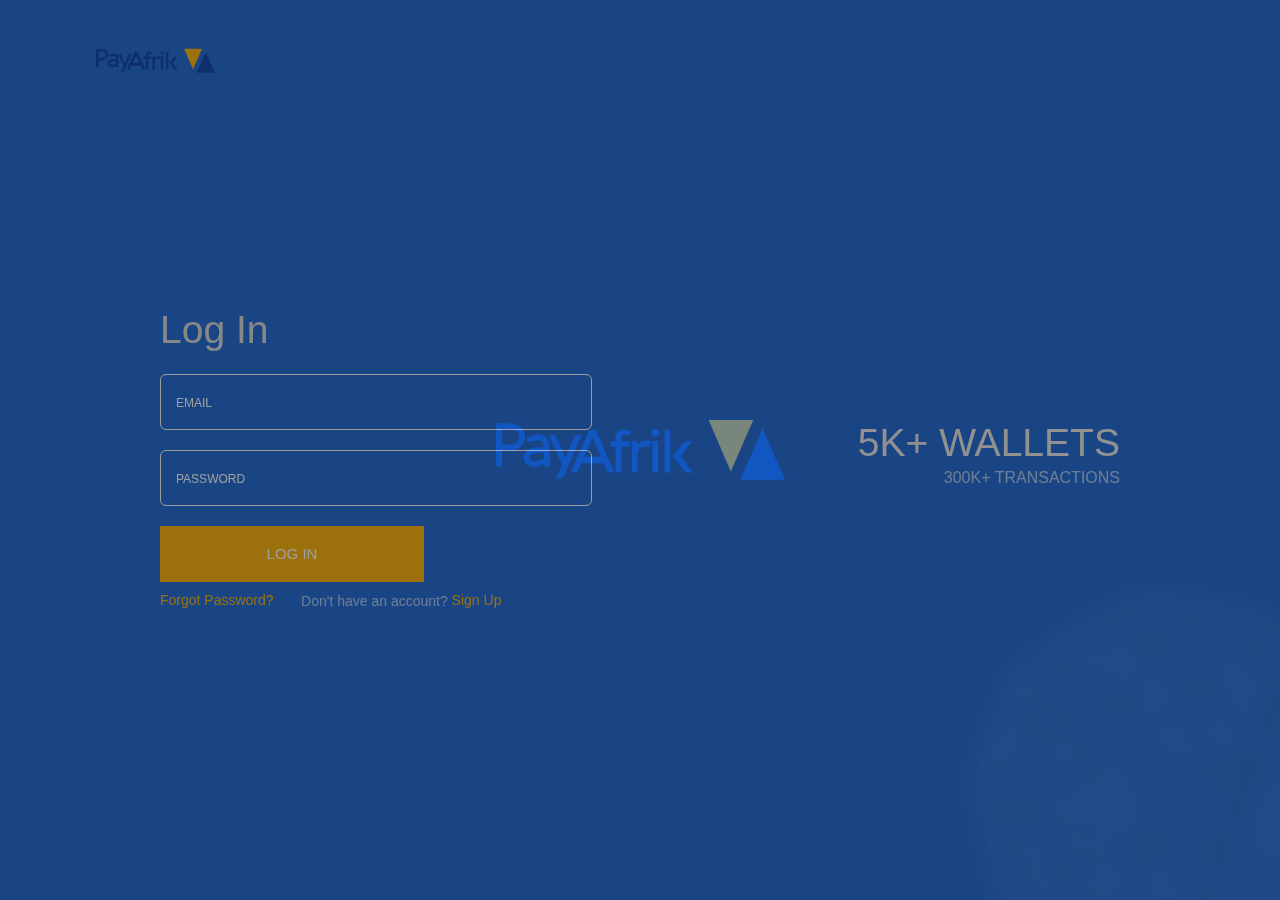
==== commit 04a5886c: "done an animation in the bg" ====
--- a/index.html
+++ b/index.html
@@ -31,7 +31,10 @@
             </div>
         </div>
         <!--Preloader-->
+        <div class="bg"></div>
         <header class="login">
+            <div class="shape">
+            </div>
             <nav>
                 <img src="assets/img/logo.png" alt="">
             </nav>
--- a/assets/css/style.css
+++ b/assets/css/style.css
@@ -1 +1 @@
-@font-face{font-family:'GTEestiProText-Regular';src:url("font.otf") format("otf");font-weight:normal;font-style:normal}@keyframes infinite-spinning{from{-webkit-transform:rotate(0deg);transform:rotate(0deg)}to{-webkit-transform:rotate(360deg);transform:rotate(360deg)}}@-webkit-keyframes infinite-spinning{from{-webkit-transform:rotate(0deg)}to{-webkit-transform:rotate(360deg)}}@-webkit-keyframes increase-width{from{width:0}to{width:197.59px}}@keyframes increase-width{from{width:0}to{width:197.59px}}*,*::after,*::before{box-sizing:inherit}*{font:inherit}html,body,div,span,applet,object,iframe,h1,h2,h3,h4,h5,h6,p,blockquote,pre,a,abbr,acronym,address,big,cite,code,del,dfn,em,img,ins,kbd,q,s,samp,small,strike,strong,sub,sup,tt,var,b,u,i,center,dl,dt,dd,ol,ul,li,fieldset,form,label,legend,table,caption,tbody,tfoot,thead,tr,th,td,article,aside,canvas,details,embed,figure,figcaption,footer,header,hgroup,menu,nav,output,ruby,section,summary,time,mark,audio,video,hr{margin:0;padding:0;border:0}html{box-sizing:border-box}body{background-color:var(--color-bg, white)}article,aside,details,figcaption,figure,footer,header,hgroup,menu,nav,section,main,form legend{display:block}ol,ul{list-style:none}blockquote,q{quotes:none}button,input,textarea,select{margin:0}.btn,.form-control,.link,.reset{background-color:transparent;padding:0;border:0;border-radius:0;color:inherit;line-height:inherit;-webkit-appearance:none;-moz-appearance:none;appearance:none}select.form-control::-ms-expand{display:none}textarea{resize:vertical;overflow:auto;vertical-align:top}input::-ms-clear{display:none}table{border-collapse:collapse;border-spacing:0}img,video,svg{max-width:100%}[data-theme]{background-color:var(--color-bg, #fff);color:var(--color-contrast-high, #313135)}:root{--space-unit:  1em;--space-xxxxs: calc(0.125 * var(--space-unit));--space-xxxs:  calc(0.25 * var(--space-unit));--space-xxs:   calc(0.375 * var(--space-unit));--space-xs:    calc(0.5 * var(--space-unit));--space-sm:    calc(0.75 * var(--space-unit));--space-md:    calc(1.25 * var(--space-unit));--space-lg:    calc(2 * var(--space-unit));--space-xl:    calc(3.25 * var(--space-unit));--space-xxl:   calc(5.25 * var(--space-unit));--space-xxxl:  calc(8.5 * var(--space-unit));--space-xxxxl: calc(13.75 * var(--space-unit));--component-padding: var(--space-md)}:root{--max-width-xxxxs: 20rem;--max-width-xxxs:  26rem;--max-width-xxs:   32rem;--max-width-xs:    38rem;--max-width-sm:    48rem;--max-width-md:    64rem;--max-width-lg:    80rem;--max-width-xl:    90rem;--max-width-xxl:   100rem;--max-width-xxxl:  120rem;--max-width-xxxxl: 150rem}.container{width:calc(100% - 2*var(--component-padding));margin-left:auto;margin-right:auto}.max-width-xxxxs{max-width:var(--max-width-xxxxs)}.max-width-xxxs{max-width:var(--max-width-xxxs)}.max-width-xxs{max-width:var(--max-width-xxs)}.max-width-xs{max-width:var(--max-width-xs)}.max-width-sm{max-width:var(--max-width-sm)}.max-width-md{max-width:var(--max-width-md)}.max-width-lg{max-width:var(--max-width-lg)}.max-width-xl{max-width:var(--max-width-xl)}.max-width-xxl{max-width:var(--max-width-xxl)}.max-width-xxxl{max-width:var(--max-width-xxxl)}.max-width-xxxxl{max-width:var(--max-width-xxxxl)}.max-width-adaptive-sm{max-width:var(--max-width-xs)}@media (min-width: 64rem){.max-width-adaptive-sm{max-width:var(--max-width-sm)}}.max-width-adaptive-md{max-width:var(--max-width-xs)}@media (min-width: 64rem){.max-width-adaptive-md{max-width:var(--max-width-md)}}.max-width-adaptive,.max-width-adaptive-lg{max-width:var(--max-width-xs)}@media (min-width: 64rem){.max-width-adaptive,.max-width-adaptive-lg{max-width:var(--max-width-md)}}@media (min-width: 90rem){.max-width-adaptive,.max-width-adaptive-lg{max-width:var(--max-width-lg)}}.max-width-adaptive-xl{max-width:var(--max-width-xs)}@media (min-width: 64rem){.max-width-adaptive-xl{max-width:var(--max-width-md)}}@media (min-width: 90rem){.max-width-adaptive-xl{max-width:var(--max-width-xl)}}.grid{--grid-gap: 0px;display:-ms-flexbox;display:flex;-ms-flex-wrap:wrap;flex-wrap:wrap}.grid>*{-ms-flex-preferred-size:100%;flex-basis:100%}[class*="grid-gap"]{margin-bottom:calc(var(--grid-gap, 1em) * -1);margin-left:calc(var(--grid-gap, 1em) * -1)}[class*="grid-gap"]>*{margin-bottom:var(--grid-gap, 1em);margin-left:var(--grid-gap, 1em)}.grid-gap-xxxxs{--grid-gap: var(--space-xxxxs)}.grid-gap-xxxs{--grid-gap: var(--space-xxxs)}.grid-gap-xxs{--grid-gap: var(--space-xxs)}.grid-gap-xs{--grid-gap: var(--space-xs)}.grid-gap-sm{--grid-gap: var(--space-sm)}.grid-gap-md{--grid-gap: var(--space-md)}.grid-gap-lg{--grid-gap: var(--space-lg)}.grid-gap-xl{--grid-gap: var(--space-xl)}.grid-gap-xxl{--grid-gap: var(--space-xxl)}.grid-gap-xxxl{--grid-gap: var(--space-xxxl)}.grid-gap-xxxxl{--grid-gap: var(--space-xxxxl)}.col{-ms-flex-positive:1;flex-grow:1;-ms-flex-preferred-size:0;flex-basis:0;max-width:100%}.col-1{-ms-flex-preferred-size:calc( 8.33% - 0.01px - var(--grid-gap, 1em));flex-basis:calc( 8.33% - 0.01px - var(--grid-gap, 1em));max-width:calc( 8.33% - 0.01px - var(--grid-gap, 1em))}.col-2{-ms-flex-preferred-size:calc( 16.66% - 0.01px - var(--grid-gap, 1em));flex-basis:calc( 16.66% - 0.01px - var(--grid-gap, 1em));max-width:calc( 16.66% - 0.01px - var(--grid-gap, 1em))}.col-3{-ms-flex-preferred-size:calc( 25% - 0.01px - var(--grid-gap, 1em));flex-basis:calc( 25% - 0.01px - var(--grid-gap, 1em));max-width:calc( 25% - 0.01px - var(--grid-gap, 1em))}.col-4{-ms-flex-preferred-size:calc( 33.33% - 0.01px - var(--grid-gap, 1em));flex-basis:calc( 33.33% - 0.01px - var(--grid-gap, 1em));max-width:calc( 33.33% - 0.01px - var(--grid-gap, 1em))}.col-5{-ms-flex-preferred-size:calc( 41.66% - 0.01px - var(--grid-gap, 1em));flex-basis:calc( 41.66% - 0.01px - var(--grid-gap, 1em));max-width:calc( 41.66% - 0.01px - var(--grid-gap, 1em))}.col-6{-ms-flex-preferred-size:calc( 50% - 0.01px - var(--grid-gap, 1em));flex-basis:calc( 50% - 0.01px - var(--grid-gap, 1em));max-width:calc( 50% - 0.01px - var(--grid-gap, 1em))}.col-7{-ms-flex-preferred-size:calc( 58.33% - 0.01px - var(--grid-gap, 1em));flex-basis:calc( 58.33% - 0.01px - var(--grid-gap, 1em));max-width:calc( 58.33% - 0.01px - var(--grid-gap, 1em))}.col-8{-ms-flex-preferred-size:calc( 66.66% - 0.01px - var(--grid-gap, 1em));flex-basis:calc( 66.66% - 0.01px - var(--grid-gap, 1em));max-width:calc( 66.66% - 0.01px - var(--grid-gap, 1em))}.col-9{-ms-flex-preferred-size:calc( 75% - 0.01px - var(--grid-gap, 1em));flex-basis:calc( 75% - 0.01px - var(--grid-gap, 1em));max-width:calc( 75% - 0.01px - var(--grid-gap, 1em))}.col-10{-ms-flex-preferred-size:calc( 83.33% - 0.01px - var(--grid-gap, 1em));flex-basis:calc( 83.33% - 0.01px - var(--grid-gap, 1em));max-width:calc( 83.33% - 0.01px - var(--grid-gap, 1em))}.col-11{-ms-flex-preferred-size:calc( 91.66% - 0.01px - var(--grid-gap, 1em));flex-basis:calc( 91.66% - 0.01px - var(--grid-gap, 1em));max-width:calc( 91.66% - 0.01px - var(--grid-gap, 1em))}.col-12{-ms-flex-preferred-size:calc( 100% - 0.01px - var(--grid-gap, 1em));flex-basis:calc( 100% - 0.01px - var(--grid-gap, 1em));max-width:calc( 100% - 0.01px - var(--grid-gap, 1em))}@media (min-width: 32rem){.col\@xs{-ms-flex-positive:1;flex-grow:1;-ms-flex-preferred-size:0;flex-basis:0;max-width:100%}.col-1\@xs{-ms-flex-preferred-size:calc( 8.33% - 0.01px - var(--grid-gap, 1em));flex-basis:calc( 8.33% - 0.01px - var(--grid-gap, 1em));max-width:calc( 8.33% - 0.01px - var(--grid-gap, 1em))}.col-2\@xs{-ms-flex-preferred-size:calc( 16.66% - 0.01px - var(--grid-gap, 1em));flex-basis:calc( 16.66% - 0.01px - var(--grid-gap, 1em));max-width:calc( 16.66% - 0.01px - var(--grid-gap, 1em))}.col-3\@xs{-ms-flex-preferred-size:calc( 25% - 0.01px - var(--grid-gap, 1em));flex-basis:calc( 25% - 0.01px - var(--grid-gap, 1em));max-width:calc( 25% - 0.01px - var(--grid-gap, 1em))}.col-4\@xs{-ms-flex-preferred-size:calc( 33.33% - 0.01px - var(--grid-gap, 1em));flex-basis:calc( 33.33% - 0.01px - var(--grid-gap, 1em));max-width:calc( 33.33% - 0.01px - var(--grid-gap, 1em))}.col-5\@xs{-ms-flex-preferred-size:calc( 41.66% - 0.01px - var(--grid-gap, 1em));flex-basis:calc( 41.66% - 0.01px - var(--grid-gap, 1em));max-width:calc( 41.66% - 0.01px - var(--grid-gap, 1em))}.col-6\@xs{-ms-flex-preferred-size:calc( 50% - 0.01px - var(--grid-gap, 1em));flex-basis:calc( 50% - 0.01px - var(--grid-gap, 1em));max-width:calc( 50% - 0.01px - var(--grid-gap, 1em))}.col-7\@xs{-ms-flex-preferred-size:calc( 58.33% - 0.01px - var(--grid-gap, 1em));flex-basis:calc( 58.33% - 0.01px - var(--grid-gap, 1em));max-width:calc( 58.33% - 0.01px - var(--grid-gap, 1em))}.col-8\@xs{-ms-flex-preferred-size:calc( 66.66% - 0.01px - var(--grid-gap, 1em));flex-basis:calc( 66.66% - 0.01px - var(--grid-gap, 1em));max-width:calc( 66.66% - 0.01px - var(--grid-gap, 1em))}.col-9\@xs{-ms-flex-preferred-size:calc( 75% - 0.01px - var(--grid-gap, 1em));flex-basis:calc( 75% - 0.01px - var(--grid-gap, 1em));max-width:calc( 75% - 0.01px - var(--grid-gap, 1em))}.col-10\@xs{-ms-flex-preferred-size:calc( 83.33% - 0.01px - var(--grid-gap, 1em));flex-basis:calc( 83.33% - 0.01px - var(--grid-gap, 1em));max-width:calc( 83.33% - 0.01px - var(--grid-gap, 1em))}.col-11\@xs{-ms-flex-preferred-size:calc( 91.66% - 0.01px - var(--grid-gap, 1em));flex-basis:calc( 91.66% - 0.01px - var(--grid-gap, 1em));max-width:calc( 91.66% - 0.01px - var(--grid-gap, 1em))}.col-12\@xs{-ms-flex-preferred-size:calc( 100% - 0.01px - var(--grid-gap, 1em));flex-basis:calc( 100% - 0.01px - var(--grid-gap, 1em));max-width:calc( 100% - 0.01px - var(--grid-gap, 1em))}}@media (min-width: 48rem){.col\@sm{-ms-flex-positive:1;flex-grow:1;-ms-flex-preferred-size:0;flex-basis:0;max-width:100%}.col-1\@sm{-ms-flex-preferred-size:calc( 8.33% - 0.01px - var(--grid-gap, 1em));flex-basis:calc( 8.33% - 0.01px - var(--grid-gap, 1em));max-width:calc( 8.33% - 0.01px - var(--grid-gap, 1em))}.col-2\@sm{-ms-flex-preferred-size:calc( 16.66% - 0.01px - var(--grid-gap, 1em));flex-basis:calc( 16.66% - 0.01px - var(--grid-gap, 1em));max-width:calc( 16.66% - 0.01px - var(--grid-gap, 1em))}.col-3\@sm{-ms-flex-preferred-size:calc( 25% - 0.01px - var(--grid-gap, 1em));flex-basis:calc( 25% - 0.01px - var(--grid-gap, 1em));max-width:calc( 25% - 0.01px - var(--grid-gap, 1em))}.col-4\@sm{-ms-flex-preferred-size:calc( 33.33% - 0.01px - var(--grid-gap, 1em));flex-basis:calc( 33.33% - 0.01px - var(--grid-gap, 1em));max-width:calc( 33.33% - 0.01px - var(--grid-gap, 1em))}.col-5\@sm{-ms-flex-preferred-size:calc( 41.66% - 0.01px - var(--grid-gap, 1em));flex-basis:calc( 41.66% - 0.01px - var(--grid-gap, 1em));max-width:calc( 41.66% - 0.01px - var(--grid-gap, 1em))}.col-6\@sm{-ms-flex-preferred-size:calc( 50% - 0.01px - var(--grid-gap, 1em));flex-basis:calc( 50% - 0.01px - var(--grid-gap, 1em));max-width:calc( 50% - 0.01px - var(--grid-gap, 1em))}.col-7\@sm{-ms-flex-preferred-size:calc( 58.33% - 0.01px - var(--grid-gap, 1em));flex-basis:calc( 58.33% - 0.01px - var(--grid-gap, 1em));max-width:calc( 58.33% - 0.01px - var(--grid-gap, 1em))}.col-8\@sm{-ms-flex-preferred-size:calc( 66.66% - 0.01px - var(--grid-gap, 1em));flex-basis:calc( 66.66% - 0.01px - var(--grid-gap, 1em));max-width:calc( 66.66% - 0.01px - var(--grid-gap, 1em))}.col-9\@sm{-ms-flex-preferred-size:calc( 75% - 0.01px - var(--grid-gap, 1em));flex-basis:calc( 75% - 0.01px - var(--grid-gap, 1em));max-width:calc( 75% - 0.01px - var(--grid-gap, 1em))}.col-10\@sm{-ms-flex-preferred-size:calc( 83.33% - 0.01px - var(--grid-gap, 1em));flex-basis:calc( 83.33% - 0.01px - var(--grid-gap, 1em));max-width:calc( 83.33% - 0.01px - var(--grid-gap, 1em))}.col-11\@sm{-ms-flex-preferred-size:calc( 91.66% - 0.01px - var(--grid-gap, 1em));flex-basis:calc( 91.66% - 0.01px - var(--grid-gap, 1em));max-width:calc( 91.66% - 0.01px - var(--grid-gap, 1em))}.col-12\@sm{-ms-flex-preferred-size:calc( 100% - 0.01px - var(--grid-gap, 1em));flex-basis:calc( 100% - 0.01px - var(--grid-gap, 1em));max-width:calc( 100% - 0.01px - var(--grid-gap, 1em))}}@media (min-width: 64rem){.col\@md{-ms-flex-positive:1;flex-grow:1;-ms-flex-preferred-size:0;flex-basis:0;max-width:100%}.col-1\@md{-ms-flex-preferred-size:calc( 8.33% - 0.01px - var(--grid-gap, 1em));flex-basis:calc( 8.33% - 0.01px - var(--grid-gap, 1em));max-width:calc( 8.33% - 0.01px - var(--grid-gap, 1em))}.col-2\@md{-ms-flex-preferred-size:calc( 16.66% - 0.01px - var(--grid-gap, 1em));flex-basis:calc( 16.66% - 0.01px - var(--grid-gap, 1em));max-width:calc( 16.66% - 0.01px - var(--grid-gap, 1em))}.col-3\@md{-ms-flex-preferred-size:calc( 25% - 0.01px - var(--grid-gap, 1em));flex-basis:calc( 25% - 0.01px - var(--grid-gap, 1em));max-width:calc( 25% - 0.01px - var(--grid-gap, 1em))}.col-4\@md{-ms-flex-preferred-size:calc( 33.33% - 0.01px - var(--grid-gap, 1em));flex-basis:calc( 33.33% - 0.01px - var(--grid-gap, 1em));max-width:calc( 33.33% - 0.01px - var(--grid-gap, 1em))}.col-5\@md{-ms-flex-preferred-size:calc( 41.66% - 0.01px - var(--grid-gap, 1em));flex-basis:calc( 41.66% - 0.01px - var(--grid-gap, 1em));max-width:calc( 41.66% - 0.01px - var(--grid-gap, 1em))}.col-6\@md{-ms-flex-preferred-size:calc( 50% - 0.01px - var(--grid-gap, 1em));flex-basis:calc( 50% - 0.01px - var(--grid-gap, 1em));max-width:calc( 50% - 0.01px - var(--grid-gap, 1em))}.col-7\@md{-ms-flex-preferred-size:calc( 58.33% - 0.01px - var(--grid-gap, 1em));flex-basis:calc( 58.33% - 0.01px - var(--grid-gap, 1em));max-width:calc( 58.33% - 0.01px - var(--grid-gap, 1em))}.col-8\@md{-ms-flex-preferred-size:calc( 66.66% - 0.01px - var(--grid-gap, 1em));flex-basis:calc( 66.66% - 0.01px - var(--grid-gap, 1em));max-width:calc( 66.66% - 0.01px - var(--grid-gap, 1em))}.col-9\@md{-ms-flex-preferred-size:calc( 75% - 0.01px - var(--grid-gap, 1em));flex-basis:calc( 75% - 0.01px - var(--grid-gap, 1em));max-width:calc( 75% - 0.01px - var(--grid-gap, 1em))}.col-10\@md{-ms-flex-preferred-size:calc( 83.33% - 0.01px - var(--grid-gap, 1em));flex-basis:calc( 83.33% - 0.01px - var(--grid-gap, 1em));max-width:calc( 83.33% - 0.01px - var(--grid-gap, 1em))}.col-11\@md{-ms-flex-preferred-size:calc( 91.66% - 0.01px - var(--grid-gap, 1em));flex-basis:calc( 91.66% - 0.01px - var(--grid-gap, 1em));max-width:calc( 91.66% - 0.01px - var(--grid-gap, 1em))}.col-12\@md{-ms-flex-preferred-size:calc( 100% - 0.01px - var(--grid-gap, 1em));flex-basis:calc( 100% - 0.01px - var(--grid-gap, 1em));max-width:calc( 100% - 0.01px - var(--grid-gap, 1em))}}@media (min-width: 80rem){.col\@lg{-ms-flex-positive:1;flex-grow:1;-ms-flex-preferred-size:0;flex-basis:0;max-width:100%}.col-1\@lg{-ms-flex-preferred-size:calc( 8.33% - 0.01px - var(--grid-gap, 1em));flex-basis:calc( 8.33% - 0.01px - var(--grid-gap, 1em));max-width:calc( 8.33% - 0.01px - var(--grid-gap, 1em))}.col-2\@lg{-ms-flex-preferred-size:calc( 16.66% - 0.01px - var(--grid-gap, 1em));flex-basis:calc( 16.66% - 0.01px - var(--grid-gap, 1em));max-width:calc( 16.66% - 0.01px - var(--grid-gap, 1em))}.col-3\@lg{-ms-flex-preferred-size:calc( 25% - 0.01px - var(--grid-gap, 1em));flex-basis:calc( 25% - 0.01px - var(--grid-gap, 1em));max-width:calc( 25% - 0.01px - var(--grid-gap, 1em))}.col-4\@lg{-ms-flex-preferred-size:calc( 33.33% - 0.01px - var(--grid-gap, 1em));flex-basis:calc( 33.33% - 0.01px - var(--grid-gap, 1em));max-width:calc( 33.33% - 0.01px - var(--grid-gap, 1em))}.col-5\@lg{-ms-flex-preferred-size:calc( 41.66% - 0.01px - var(--grid-gap, 1em));flex-basis:calc( 41.66% - 0.01px - var(--grid-gap, 1em));max-width:calc( 41.66% - 0.01px - var(--grid-gap, 1em))}.col-6\@lg{-ms-flex-preferred-size:calc( 50% - 0.01px - var(--grid-gap, 1em));flex-basis:calc( 50% - 0.01px - var(--grid-gap, 1em));max-width:calc( 50% - 0.01px - var(--grid-gap, 1em))}.col-7\@lg{-ms-flex-preferred-size:calc( 58.33% - 0.01px - var(--grid-gap, 1em));flex-basis:calc( 58.33% - 0.01px - var(--grid-gap, 1em));max-width:calc( 58.33% - 0.01px - var(--grid-gap, 1em))}.col-8\@lg{-ms-flex-preferred-size:calc( 66.66% - 0.01px - var(--grid-gap, 1em));flex-basis:calc( 66.66% - 0.01px - var(--grid-gap, 1em));max-width:calc( 66.66% - 0.01px - var(--grid-gap, 1em))}.col-9\@lg{-ms-flex-preferred-size:calc( 75% - 0.01px - var(--grid-gap, 1em));flex-basis:calc( 75% - 0.01px - var(--grid-gap, 1em));max-width:calc( 75% - 0.01px - var(--grid-gap, 1em))}.col-10\@lg{-ms-flex-preferred-size:calc( 83.33% - 0.01px - var(--grid-gap, 1em));flex-basis:calc( 83.33% - 0.01px - var(--grid-gap, 1em));max-width:calc( 83.33% - 0.01px - var(--grid-gap, 1em))}.col-11\@lg{-ms-flex-preferred-size:calc( 91.66% - 0.01px - var(--grid-gap, 1em));flex-basis:calc( 91.66% - 0.01px - var(--grid-gap, 1em));max-width:calc( 91.66% - 0.01px - var(--grid-gap, 1em))}.col-12\@lg{-ms-flex-preferred-size:calc( 100% - 0.01px - var(--grid-gap, 1em));flex-basis:calc( 100% - 0.01px - var(--grid-gap, 1em));max-width:calc( 100% - 0.01px - var(--grid-gap, 1em))}}@media (min-width: 90rem){.col\@xl{-ms-flex-positive:1;flex-grow:1;-ms-flex-preferred-size:0;flex-basis:0;max-width:100%}.col-1\@xl{-ms-flex-preferred-size:calc( 8.33% - 0.01px - var(--grid-gap, 1em));flex-basis:calc( 8.33% - 0.01px - var(--grid-gap, 1em));max-width:calc( 8.33% - 0.01px - var(--grid-gap, 1em))}.col-2\@xl{-ms-flex-preferred-size:calc( 16.66% - 0.01px - var(--grid-gap, 1em));flex-basis:calc( 16.66% - 0.01px - var(--grid-gap, 1em));max-width:calc( 16.66% - 0.01px - var(--grid-gap, 1em))}.col-3\@xl{-ms-flex-preferred-size:calc( 25% - 0.01px - var(--grid-gap, 1em));flex-basis:calc( 25% - 0.01px - var(--grid-gap, 1em));max-width:calc( 25% - 0.01px - var(--grid-gap, 1em))}.col-4\@xl{-ms-flex-preferred-size:calc( 33.33% - 0.01px - var(--grid-gap, 1em));flex-basis:calc( 33.33% - 0.01px - var(--grid-gap, 1em));max-width:calc( 33.33% - 0.01px - var(--grid-gap, 1em))}.col-5\@xl{-ms-flex-preferred-size:calc( 41.66% - 0.01px - var(--grid-gap, 1em));flex-basis:calc( 41.66% - 0.01px - var(--grid-gap, 1em));max-width:calc( 41.66% - 0.01px - var(--grid-gap, 1em))}.col-6\@xl{-ms-flex-preferred-size:calc( 50% - 0.01px - var(--grid-gap, 1em));flex-basis:calc( 50% - 0.01px - var(--grid-gap, 1em));max-width:calc( 50% - 0.01px - var(--grid-gap, 1em))}.col-7\@xl{-ms-flex-preferred-size:calc( 58.33% - 0.01px - var(--grid-gap, 1em));flex-basis:calc( 58.33% - 0.01px - var(--grid-gap, 1em));max-width:calc( 58.33% - 0.01px - var(--grid-gap, 1em))}.col-8\@xl{-ms-flex-preferred-size:calc( 66.66% - 0.01px - var(--grid-gap, 1em));flex-basis:calc( 66.66% - 0.01px - var(--grid-gap, 1em));max-width:calc( 66.66% - 0.01px - var(--grid-gap, 1em))}.col-9\@xl{-ms-flex-preferred-size:calc( 75% - 0.01px - var(--grid-gap, 1em));flex-basis:calc( 75% - 0.01px - var(--grid-gap, 1em));max-width:calc( 75% - 0.01px - var(--grid-gap, 1em))}.col-10\@xl{-ms-flex-preferred-size:calc( 83.33% - 0.01px - var(--grid-gap, 1em));flex-basis:calc( 83.33% - 0.01px - var(--grid-gap, 1em));max-width:calc( 83.33% - 0.01px - var(--grid-gap, 1em))}.col-11\@xl{-ms-flex-preferred-size:calc( 91.66% - 0.01px - var(--grid-gap, 1em));flex-basis:calc( 91.66% - 0.01px - var(--grid-gap, 1em));max-width:calc( 91.66% - 0.01px - var(--grid-gap, 1em))}.col-12\@xl{-ms-flex-preferred-size:calc( 100% - 0.01px - var(--grid-gap, 1em));flex-basis:calc( 100% - 0.01px - var(--grid-gap, 1em));max-width:calc( 100% - 0.01px - var(--grid-gap, 1em))}}:root{--radius-sm: calc(var(--radius, 0.25em)/2);--radius-md: var(--radius, 0.25em);--radius-lg: calc(var(--radius, 0.25em)*2);--shadow-sm: 0 1px 2px rgba(0, 0, 0, .085), 0 1px 8px rgba(0, 0, 0, .1);--shadow-md: 0 1px 8px rgba(0, 0, 0, .1), 0 8px 24px rgba(0, 0, 0, .15);--shadow-lg: 0 1px 8px rgba(0, 0, 0, .1), 0 16px 48px rgba(0, 0, 0, .1), 0 24px 60px rgba(0, 0, 0, .1);--bounce: cubic-bezier(0.175, 0.885, 0.32, 1.275);--ease-in-out: cubic-bezier(0.645, 0.045, 0.355, 1);--ease-in: cubic-bezier(0.55, 0.055, 0.675, 0.19);--ease-out: cubic-bezier(0.215, 0.61, 0.355, 1)}:root{--body-line-height: 1.4;--heading-line-height: 1.2}body{font-size:var(--text-base-size, 1em);font-family:var(--font-primary, sans-serif);color:var(--color-contrast-high, #313135)}h1,h2,h3,h4{color:var(--color-contrast-higher, #1c1c21);line-height:var(--heading-line-height, 1.2)}.text-xxxl{font-size:var(--text-xxxl, 2.488em)}h1,.text-xxl{font-size:var(--text-xxl, 2.074em)}h2,.text-xl{font-size:var(--text-xl, 1.728em)}h3,.text-lg{font-size:var(--text-lg, 1.44em)}h4,.text-md{font-size:var(--text-md, 1.2em)}small,.text-sm{font-size:var(--text-sm, 0.833em)}.text-xs{font-size:var(--text-xs, 0.694em)}a,.link{color:var(--color-primary, #2a6df4);text-decoration:underline}strong,.text-bold{font-weight:bold}s{text-decoration:line-through}u,.text-underline{text-decoration:underline}.text-component{--component-body-line-height: calc(var(--body-line-height) * var(--line-height-multiplier, 1));--component-heading-line-height: calc(var(--heading-line-height) * var(--line-height-multiplier, 1))}.text-component h1,.text-component h2,.text-component h3,.text-component h4{line-height:var(--component-heading-line-height, 1.2);margin-bottom:calc(var(--space-xxxs) * var(--text-vspace-multiplier, 1))}.text-component h2,.text-component h3,.text-component h4{margin-top:calc(var(--space-sm) * var(--text-vspace-multiplier, 1))}.text-component p,.text-component blockquote,.text-component ul li,.text-component ol li{line-height:var(--component-body-line-height)}.text-component ul,.text-component ol,.text-component p,.text-component blockquote,.text-component .text-component__block{margin-bottom:calc(var(--space-sm) * var(--text-vspace-multiplier, 1))}.text-component ul,.text-component ol{padding-left:1em}.text-component ul{list-style-type:disc}.text-component ol{list-style-type:decimal}.text-component img{display:block;margin:0 auto}.text-component figcaption{text-align:center;margin-top:var(--space-xs)}.text-component em{font-style:italic}.text-component hr{margin-top:calc(var(--space-lg) * var(--text-vspace-multiplier, 1));margin-bottom:calc(var(--space-lg) * var(--text-vspace-multiplier, 1));margin-left:auto;margin-right:auto}.text-component>*:first-child{margin-top:0}.text-component>*:last-child{margin-bottom:0}.text-component__block--full-width{width:100vw;margin-left:calc(50% - 50vw)}@media (min-width: 48rem){.text-component__block--left,.text-component__block--right{width:45%}.text-component__block--left img,.text-component__block--right img{width:100%}.text-component__block--left{float:left;margin-right:calc(var(--space-sm) * var(--text-vspace-multiplier, 1))}.text-component__block--right{float:right;margin-left:calc(var(--space-sm) * var(--text-vspace-multiplier, 1))}}@media (min-width: 90rem){.text-component__block--outset{width:calc(100% + 2 * var(--space-xxl))}.text-component__block--outset img{width:100%}.text-component__block--outset:not(.text-component__block--right){margin-left:calc(-1 * var(--space-xxl))}.text-component__block--left,.text-component__block--right{width:50%}.text-component__block--right.text-component__block--outset{margin-right:calc(-1 * var(--space-xxl))}}:root{--icon-xxs: 12px;--icon-xs:  16px;--icon-sm:  24px;--icon-md:  32px;--icon-lg:  48px;--icon-xl:  64px;--icon-xxl: 128px}.icon{display:inline-block;color:inherit;fill:currentColor;height:1em;width:1em;line-height:1;-ms-flex-negative:0;flex-shrink:0}.icon--xxs{font-size:var(--icon-xxs)}.icon--xs{font-size:var(--icon-xs)}.icon--sm{font-size:var(--icon-sm)}.icon--md{font-size:var(--icon-md)}.icon--lg{font-size:var(--icon-lg)}.icon--xl{font-size:var(--icon-xl)}.icon--xxl{font-size:var(--icon-xxl)}.icon--is-spinning{-webkit-animation:icon-spin 1s infinite linear;animation:icon-spin 1s infinite linear}@-webkit-keyframes icon-spin{0%{-webkit-transform:rotate(0deg);transform:rotate(0deg)}100%{-webkit-transform:rotate(360deg);transform:rotate(360deg)}}@keyframes icon-spin{0%{-webkit-transform:rotate(0deg);transform:rotate(0deg)}100%{-webkit-transform:rotate(360deg);transform:rotate(360deg)}}.icon use{color:inherit;fill:currentColor}.btn{position:relative;display:-ms-inline-flexbox;display:inline-flex;-ms-flex-pack:center;justify-content:center;-ms-flex-align:center;align-items:center;white-space:nowrap;text-decoration:none;line-height:1;font-size:var(--btn-font-size, 1em);padding-top:var(--btn-padding-y, 0.5em);padding-bottom:var(--btn-padding-y, 0.5em);padding-left:var(--btn-padding-x, 0.75em);padding-right:var(--btn-padding-x, 0.75em);border-radius:var(--btn-radius, 0.25em)}.btn--primary{background-color:var(--color-primary, #2a6df4);color:var(--color-white, #fff)}.btn--subtle{background-color:var(--color-contrast-low, #d3d3d4);color:var(--color-contrast-higher, #1c1c21)}.btn--accent{background-color:var(--color-accent, #e02447);color:var(--color-white, #fff)}.btn--sm{font-size:var(--btn-font-size-sm, 0.8em)}.btn--md{font-size:var(--btn-font-size-md, 1.2em)}.btn--lg{font-size:var(--btn-font-size-lg, 1.4em)}.btn--icon{padding:var(--btn-padding-y, 0.5em)}.form-control{background-color:var(--color-bg, #f2f2f2);padding-top:var(--form-control-padding-y, 0.5em);padding-bottom:var(--form-control-padding-y, 0.5em);padding-left:var(--form-control-padding-x, 0.75em);padding-right:var(--form-control-padding-x, 0.75em);border-radius:var(--form-control-radius, 0.25em)}.form-control::-webkit-input-placeholder{color:var(--color-contrast-medium, #79797c)}.form-control::-moz-placeholder{opacity:1;color:var(--color-contrast-medium, #79797c)}.form-control:-ms-input-placeholder{color:var(--color-contrast-medium, #79797c)}.form-control:-moz-placeholder{color:var(--color-contrast-medium, #79797c)}.form-legend{color:var(--color-contrast-higher, #1c1c21);line-height:1.2;font-size:var(--text-md, 1.2em);margin-bottom:var(--space-xxs)}.form-label{display:inline-block}.form__msg-error{background-color:var(--color-error, #e02447);color:var(--color-white, #fff);font-size:var(--text-sm, 0.833em);-webkit-font-smoothing:antialiased;-moz-osx-font-smoothing:grayscale;padding:var(--space-xs);margin-top:var(--space-sm);border-radius:var(--radius-md, 0.25em);position:absolute;clip:rect(1px, 1px, 1px, 1px)}.form__msg-error::before{content:'';position:absolute;left:var(--space-sm);top:0;-webkit-transform:translateY(-100%);-ms-transform:translateY(-100%);transform:translateY(-100%);width:0;height:0;border:8px solid transparent;border-bottom-color:var(--color-error)}.form__msg-error--is-visible{position:relative;clip:auto}.radio-list>*,.checkbox-list>*{position:relative;display:-ms-flexbox;display:flex;-ms-flex-align:baseline;align-items:baseline;margin-bottom:var(--space-xxs)}.radio-list>*:last-of-type,.checkbox-list>*:last-of-type{margin-bottom:0}.radio-list label,.checkbox-list label{line-height:var(--body-line-height);-webkit-user-select:none;-moz-user-select:none;-ms-user-select:none;user-select:none}.radio-list input,.checkbox-list input{vertical-align:top;margin-right:var(--space-xxxs);-ms-flex-negative:0;flex-shrink:0}:root{--zindex-header: 2;--zindex-popover: 5;--zindex-fixed-element: 10;--zindex-overlay: 15}@media not all and (min-width: 32rem){.display\@xs{display:none !important}}@media (min-width: 32rem){.hide\@xs{display:none !important}}@media not all and (min-width: 48rem){.display\@sm{display:none !important}}@media (min-width: 48rem){.hide\@sm{display:none !important}}@media not all and (min-width: 64rem){.display\@md{display:none !important}}@media (min-width: 64rem){.hide\@md{display:none !important}}@media not all and (min-width: 80rem){.display\@lg{display:none !important}}@media (min-width: 80rem){.hide\@lg{display:none !important}}@media not all and (min-width: 90rem){.display\@xl{display:none !important}}@media (min-width: 90rem){.hide\@xl{display:none !important}}:root{--display: block}.is-visible{display:var(--display) !important}.is-hidden{display:none !important}.sr-only{position:absolute;clip:rect(1px, 1px, 1px, 1px);-webkit-clip-path:inset(50%);clip-path:inset(50%);width:1px;height:1px;overflow:hidden;padding:0;border:0;white-space:nowrap}.flex{display:-ms-flexbox;display:flex}.inline-flex{display:-ms-inline-flexbox;display:inline-flex}.flex-wrap{-ms-flex-wrap:wrap;flex-wrap:wrap}.flex-column{-ms-flex-direction:column;flex-direction:column}.flex-row{-ms-flex-direction:row;flex-direction:row}.flex-center{-ms-flex-pack:center;justify-content:center;-ms-flex-align:center;align-items:center}.justify-start{-ms-flex-pack:start;justify-content:flex-start}.justify-end{-ms-flex-pack:end;justify-content:flex-end}.justify-center{-ms-flex-pack:center;justify-content:center}.justify-between{-ms-flex-pack:justify;justify-content:space-between}.items-center{-ms-flex-align:center;align-items:center}.items-start{-ms-flex-align:start;align-items:flex-start}.items-end{-ms-flex-align:end;align-items:flex-end}@media (min-width: 32rem){.flex\@xs{display:-ms-flexbox;display:flex}.inline-flex\@xs{display:-ms-inline-flexbox;display:inline-flex}.flex-wrap\@xs{-ms-flex-wrap:wrap;flex-wrap:wrap}.flex-column\@xs{-ms-flex-direction:column;flex-direction:column}.flex-row\@xs{-ms-flex-direction:row;flex-direction:row}.flex-center\@xs{-ms-flex-pack:center;justify-content:center;-ms-flex-align:center;align-items:center}.justify-start\@xs{-ms-flex-pack:start;justify-content:flex-start}.justify-end\@xs{-ms-flex-pack:end;justify-content:flex-end}.justify-center\@xs{-ms-flex-pack:center;justify-content:center}.justify-between\@xs{-ms-flex-pack:justify;justify-content:space-between}.items-center\@xs{-ms-flex-align:center;align-items:center}.items-start\@xs{-ms-flex-align:start;align-items:flex-start}.items-end\@xs{-ms-flex-align:end;align-items:flex-end}}@media (min-width: 48rem){.flex\@sm{display:-ms-flexbox;display:flex}.inline-flex\@sm{display:-ms-inline-flexbox;display:inline-flex}.flex-wrap\@sm{-ms-flex-wrap:wrap;flex-wrap:wrap}.flex-column\@sm{-ms-flex-direction:column;flex-direction:column}.flex-row\@sm{-ms-flex-direction:row;flex-direction:row}.flex-center\@sm{-ms-flex-pack:center;justify-content:center;-ms-flex-align:center;align-items:center}.justify-start\@sm{-ms-flex-pack:start;justify-content:flex-start}.justify-end\@sm{-ms-flex-pack:end;justify-content:flex-end}.justify-center\@sm{-ms-flex-pack:center;justify-content:center}.justify-between\@sm{-ms-flex-pack:justify;justify-content:space-between}.items-center\@sm{-ms-flex-align:center;align-items:center}.items-start\@sm{-ms-flex-align:start;align-items:flex-start}.items-end\@sm{-ms-flex-align:end;align-items:flex-end}}@media (min-width: 64rem){.flex\@md{display:-ms-flexbox;display:flex}.inline-flex\@md{display:-ms-inline-flexbox;display:inline-flex}.flex-wrap\@md{-ms-flex-wrap:wrap;flex-wrap:wrap}.flex-column\@md{-ms-flex-direction:column;flex-direction:column}.flex-row\@md{-ms-flex-direction:row;flex-direction:row}.flex-center\@md{-ms-flex-pack:center;justify-content:center;-ms-flex-align:center;align-items:center}.justify-start\@md{-ms-flex-pack:start;justify-content:flex-start}.justify-end\@md{-ms-flex-pack:end;justify-content:flex-end}.justify-center\@md{-ms-flex-pack:center;justify-content:center}.justify-between\@md{-ms-flex-pack:justify;justify-content:space-between}.items-center\@md{-ms-flex-align:center;align-items:center}.items-start\@md{-ms-flex-align:start;align-items:flex-start}.items-end\@md{-ms-flex-align:end;align-items:flex-end}}@media (min-width: 80rem){.flex\@lg{display:-ms-flexbox;display:flex}.inline-flex\@lg{display:-ms-inline-flexbox;display:inline-flex}.flex-wrap\@lg{-ms-flex-wrap:wrap;flex-wrap:wrap}.flex-column\@lg{-ms-flex-direction:column;flex-direction:column}.flex-row\@lg{-ms-flex-direction:row;flex-direction:row}.flex-center\@lg{-ms-flex-pack:center;justify-content:center;-ms-flex-align:center;align-items:center}.justify-start\@lg{-ms-flex-pack:start;justify-content:flex-start}.justify-end\@lg{-ms-flex-pack:end;justify-content:flex-end}.justify-center\@lg{-ms-flex-pack:center;justify-content:center}.justify-between\@lg{-ms-flex-pack:justify;justify-content:space-between}.items-center\@lg{-ms-flex-align:center;align-items:center}.items-start\@lg{-ms-flex-align:start;align-items:flex-start}.items-end\@lg{-ms-flex-align:end;align-items:flex-end}}@media (min-width: 90rem){.flex\@xl{display:-ms-flexbox;display:flex}.inline-flex\@xl{display:-ms-inline-flexbox;display:inline-flex}.flex-wrap\@xl{-ms-flex-wrap:wrap;flex-wrap:wrap}.flex-column\@xl{-ms-flex-direction:column;flex-direction:column}.flex-row\@xl{-ms-flex-direction:row;flex-direction:row}.flex-center\@xl{-ms-flex-pack:center;justify-content:center;-ms-flex-align:center;align-items:center}.justify-start\@xl{-ms-flex-pack:start;justify-content:flex-start}.justify-end\@xl{-ms-flex-pack:end;justify-content:flex-end}.justify-center\@xl{-ms-flex-pack:center;justify-content:center}.justify-between\@xl{-ms-flex-pack:justify;justify-content:space-between}.items-center\@xl{-ms-flex-align:center;align-items:center}.items-start\@xl{-ms-flex-align:start;align-items:flex-start}.items-end\@xl{-ms-flex-align:end;align-items:flex-end}}.flex-grow{-ms-flex-positive:1;flex-grow:1}.flex-shrink-0{-ms-flex-negative:0;flex-shrink:0}.flex-gap-xxxs{margin-bottom:calc(-1 * var(--space-xxxs));margin-left:calc(-1 * var(--space-xxxs))}.flex-gap-xxxs>*{margin-bottom:var(--space-xxxs);margin-left:calc(var(--space-xxxs))}.flex-gap-xxs{margin-bottom:calc(-1 * var(--space-xxs));margin-left:calc(-1 * var(--space-xxs))}.flex-gap-xxs>*{margin-bottom:var(--space-xxs);margin-left:calc(var(--space-xxs))}.flex-gap-xs{margin-bottom:calc(-1 * var(--space-xs));margin-left:calc(-1 * var(--space-xs))}.flex-gap-xs>*{margin-bottom:var(--space-xs);margin-left:calc(var(--space-xs))}.flex-gap-sm{margin-bottom:calc(-1 * var(--space-sm));margin-left:calc(-1 * var(--space-sm))}.flex-gap-sm>*{margin-bottom:var(--space-sm);margin-left:calc(var(--space-sm))}.flex-gap-md{margin-bottom:calc(-1 * var(--space-md));margin-left:calc(-1 * var(--space-md))}.flex-gap-md>*{margin-bottom:var(--space-md);margin-left:calc(var(--space-md))}.flex-gap-lg{margin-bottom:calc(-1 * var(--space-lg));margin-left:calc(-1 * var(--space-lg))}.flex-gap-lg>*{margin-bottom:var(--space-lg);margin-left:calc(var(--space-lg))}.flex-gap-xl{margin-bottom:calc(-1 * var(--space-xl));margin-left:calc(-1 * var(--space-xl))}.flex-gap-xl>*{margin-bottom:var(--space-xl);margin-left:calc(var(--space-xl))}.flex-gap-xxl{margin-bottom:calc(-1 * var(--space-xxl));margin-left:calc(-1 * var(--space-xxl))}.flex-gap-xxl>*{margin-bottom:var(--space-xxl);margin-left:calc(var(--space-xxl))}.flex-gap-xxxl{margin-bottom:calc(-1 * var(--space-xxxl));margin-left:calc(-1 * var(--space-xxxl))}.flex-gap-xxxl>*{margin-bottom:var(--space-xxxl);margin-left:calc(var(--space-xxxl))}.margin-xxxxs{margin:var(--space-xxxxs)}.margin-xxxs{margin:var(--space-xxxs)}.margin-xxs{margin:var(--space-xxs)}.margin-xs{margin:var(--space-xs)}.margin-sm{margin:var(--space-sm)}.margin-md{margin:var(--space-md)}.margin-lg{margin:var(--space-lg)}.margin-xl{margin:var(--space-xl)}.margin-xxl{margin:var(--space-xxl)}.margin-xxxl{margin:var(--space-xxxl)}.margin-xxxxl{margin:var(--space-xxxxl)}.margin-auto{margin:auto}.margin-top-xxxxs{margin-top:var(--space-xxxxs)}.margin-top-xxxs{margin-top:var(--space-xxxs)}.margin-top-xxs{margin-top:var(--space-xxs)}.margin-top-xs{margin-top:var(--space-xs)}.margin-top-sm{margin-top:var(--space-sm)}.margin-top-md{margin-top:var(--space-md)}.margin-top-lg{margin-top:var(--space-lg)}.margin-top-xl{margin-top:var(--space-xl)}.margin-top-xxl{margin-top:var(--space-xxl)}.margin-top-xxxl{margin-top:var(--space-xxxl)}.margin-top-xxxxl{margin-top:var(--space-xxxxl)}.margin-top-auto{margin-top:auto}.margin-bottom-xxxxs{margin-bottom:var(--space-xxxxs)}.margin-bottom-xxxs{margin-bottom:var(--space-xxxs)}.margin-bottom-xxs{margin-bottom:var(--space-xxs)}.margin-bottom-xs{margin-bottom:var(--space-xs)}.margin-bottom-sm{margin-bottom:var(--space-sm)}.margin-bottom-md{margin-bottom:var(--space-md)}.margin-bottom-lg{margin-bottom:var(--space-lg)}.margin-bottom-xl{margin-bottom:var(--space-xl)}.margin-bottom-xxl{margin-bottom:var(--space-xxl)}.margin-bottom-xxxl{margin-bottom:var(--space-xxxl)}.margin-bottom-xxxxl{margin-bottom:var(--space-xxxxl)}.margin-bottom-auto{margin-bottom:auto}.margin-right-xxxxs{margin-right:var(--space-xxxxs)}.margin-right-xxxs{margin-right:var(--space-xxxs)}.margin-right-xxs{margin-right:var(--space-xxs)}.margin-right-xs{margin-right:var(--space-xs)}.margin-right-sm{margin-right:var(--space-sm)}.margin-right-md{margin-right:var(--space-md)}.margin-right-lg{margin-right:var(--space-lg)}.margin-right-xl{margin-right:var(--space-xl)}.margin-right-xxl{margin-right:var(--space-xxl)}.margin-right-xxxl{margin-right:var(--space-xxxl)}.margin-right-xxxxl{margin-right:var(--space-xxxxl)}.margin-right-auto{margin-right:auto}.margin-left-xxxxs{margin-left:var(--space-xxxxs)}.margin-left-xxxs{margin-left:var(--space-xxxs)}.margin-left-xxs{margin-left:var(--space-xxs)}.margin-left-xs{margin-left:var(--space-xs)}.margin-left-sm{margin-left:var(--space-sm)}.margin-left-md{margin-left:var(--space-md)}.margin-left-lg{margin-left:var(--space-lg)}.margin-left-xl{margin-left:var(--space-xl)}.margin-left-xxl{margin-left:var(--space-xxl)}.margin-left-xxxl{margin-left:var(--space-xxxl)}.margin-left-xxxxl{margin-left:var(--space-xxxxl)}.margin-left-auto{margin-left:auto}.margin-x-xxxxs{margin-left:var(--space-xxxxs);margin-right:var(--space-xxxxs)}.margin-x-xxxs{margin-left:var(--space-xxxs);margin-right:var(--space-xxxs)}.margin-x-xxs{margin-left:var(--space-xxs);margin-right:var(--space-xxs)}.margin-x-xs{margin-left:var(--space-xs);margin-right:var(--space-xs)}.margin-x-sm{margin-left:var(--space-sm);margin-right:var(--space-sm)}.margin-x-md{margin-left:var(--space-md);margin-right:var(--space-md)}.margin-x-lg{margin-left:var(--space-lg);margin-right:var(--space-lg)}.margin-x-xl{margin-left:var(--space-xl);margin-right:var(--space-xl)}.margin-x-xxl{margin-left:var(--space-xxl);margin-right:var(--space-xxl)}.margin-x-xxxl{margin-left:var(--space-xxxl);margin-right:var(--space-xxxl)}.margin-x-xxxxl{margin-left:var(--space-xxxxl);margin-right:var(--space-xxxxl)}.margin-x-auto{margin-left:auto;margin-right:auto}.margin-y-xxxxs{margin-top:var(--space-xxxxs);margin-bottom:var(--space-xxxxs)}.margin-y-xxxs{margin-top:var(--space-xxxs);margin-bottom:var(--space-xxxs)}.margin-y-xxs{margin-top:var(--space-xxs);margin-bottom:var(--space-xxs)}.margin-y-xs{margin-top:var(--space-xs);margin-bottom:var(--space-xs)}.margin-y-sm{margin-top:var(--space-sm);margin-bottom:var(--space-sm)}.margin-y-md{margin-top:var(--space-md);margin-bottom:var(--space-md)}.margin-y-lg{margin-top:var(--space-lg);margin-bottom:var(--space-lg)}.margin-y-xl{margin-top:var(--space-xl);margin-bottom:var(--space-xl)}.margin-y-xxl{margin-top:var(--space-xxl);margin-bottom:var(--space-xxl)}.margin-y-xxxl{margin-top:var(--space-xxxl);margin-bottom:var(--space-xxxl)}.margin-y-xxxxl{margin-top:var(--space-xxxxl);margin-bottom:var(--space-xxxxl)}.margin-y-auto{margin-top:auto;margin-bottom:auto}@media not all and (min-width: 32rem){.has-margin\@xs{margin:0 !important}}@media not all and (min-width: 48rem){.has-margin\@sm{margin:0 !important}}@media not all and (min-width: 64rem){.has-margin\@md{margin:0 !important}}@media not all and (min-width: 80rem){.has-margin\@lg{margin:0 !important}}@media not all and (min-width: 90rem){.has-margin\@xl{margin:0 !important}}.padding-xxxxs{padding:var(--space-xxxxs)}.padding-xxxs{padding:var(--space-xxxs)}.padding-xxs{padding:var(--space-xxs)}.padding-xs{padding:var(--space-xs)}.padding-sm{padding:var(--space-sm)}.padding-md{padding:var(--space-md)}.padding-lg{padding:var(--space-lg)}.padding-xl{padding:var(--space-xl)}.padding-xxl{padding:var(--space-xxl)}.padding-xxxl{padding:var(--space-xxxl)}.padding-xxxxl{padding:var(--space-xxxxl)}.padding-component{padding:var(--component-padding)}.padding-top-xxxxs{padding-top:var(--space-xxxxs)}.padding-top-xxxs{padding-top:var(--space-xxxs)}.padding-top-xxs{padding-top:var(--space-xxs)}.padding-top-xs{padding-top:var(--space-xs)}.padding-top-sm{padding-top:var(--space-sm)}.padding-top-md{padding-top:var(--space-md)}.padding-top-lg{padding-top:var(--space-lg)}.padding-top-xl{padding-top:var(--space-xl)}.padding-top-xxl{padding-top:var(--space-xxl)}.padding-top-xxxl{padding-top:var(--space-xxxl)}.padding-top-xxxxl{padding-top:var(--space-xxxxl)}.padding-top-component{padding-top:var(--component-padding)}.padding-bottom-xxxxs{padding-bottom:var(--space-xxxxs)}.padding-bottom-xxxs{padding-bottom:var(--space-xxxs)}.padding-bottom-xxs{padding-bottom:var(--space-xxs)}.padding-bottom-xs{padding-bottom:var(--space-xs)}.padding-bottom-sm{padding-bottom:var(--space-sm)}.padding-bottom-md{padding-bottom:var(--space-md)}.padding-bottom-lg{padding-bottom:var(--space-lg)}.padding-bottom-xl{padding-bottom:var(--space-xl)}.padding-bottom-xxl{padding-bottom:var(--space-xxl)}.padding-bottom-xxxl{padding-bottom:var(--space-xxxl)}.padding-bottom-xxxxl{padding-bottom:var(--space-xxxxl)}.padding-bottom-component{padding-bottom:var(--component-padding)}.padding-right-xxxxs{padding-right:var(--space-xxxxs)}.padding-right-xxxs{padding-right:var(--space-xxxs)}.padding-right-xxs{padding-right:var(--space-xxs)}.padding-right-xs{padding-right:var(--space-xs)}.padding-right-sm{padding-right:var(--space-sm)}.padding-right-md{padding-right:var(--space-md)}.padding-right-lg{padding-right:var(--space-lg)}.padding-right-xl{padding-right:var(--space-xl)}.padding-right-xxl{padding-right:var(--space-xxl)}.padding-right-xxxl{padding-right:var(--space-xxxl)}.padding-right-xxxxl{padding-right:var(--space-xxxxl)}.padding-right-component{padding-right:var(--component-padding)}.padding-left-xxxxs{padding-left:var(--space-xxxxs)}.padding-left-xxxs{padding-left:var(--space-xxxs)}.padding-left-xxs{padding-left:var(--space-xxs)}.padding-left-xs{padding-left:var(--space-xs)}.padding-left-sm{padding-left:var(--space-sm)}.padding-left-md{padding-left:var(--space-md)}.padding-left-lg{padding-left:var(--space-lg)}.padding-left-xl{padding-left:var(--space-xl)}.padding-left-xxl{padding-left:var(--space-xxl)}.padding-left-xxxl{padding-left:var(--space-xxxl)}.padding-left-xxxxl{padding-left:var(--space-xxxxl)}.padding-left-component{padding-left:var(--component-padding)}.padding-x-xxxxs{padding-left:var(--space-xxxxs);padding-right:var(--space-xxxxs)}.padding-x-xxxs{padding-left:var(--space-xxxs);padding-right:var(--space-xxxs)}.padding-x-xxs{padding-left:var(--space-xxs);padding-right:var(--space-xxs)}.padding-x-xs{padding-left:var(--space-xs);padding-right:var(--space-xs)}.padding-x-sm{padding-left:var(--space-sm);padding-right:var(--space-sm)}.padding-x-md{padding-left:var(--space-md);padding-right:var(--space-md)}.padding-x-lg{padding-left:var(--space-lg);padding-right:var(--space-lg)}.padding-x-xl{padding-left:var(--space-xl);padding-right:var(--space-xl)}.padding-x-xxl{padding-left:var(--space-xxl);padding-right:var(--space-xxl)}.padding-x-xxxl{padding-left:var(--space-xxxl);padding-right:var(--space-xxxl)}.padding-x-xxxxl{padding-left:var(--space-xxxxl);padding-right:var(--space-xxxxl)}.padding-x-component{padding-left:var(--component-padding);padding-right:var(--component-padding)}.padding-y-xxxxs{padding-top:var(--space-xxxxs);padding-bottom:var(--space-xxxxs)}.padding-y-xxxs{padding-top:var(--space-xxxs);padding-bottom:var(--space-xxxs)}.padding-y-xxs{padding-top:var(--space-xxs);padding-bottom:var(--space-xxs)}.padding-y-xs{padding-top:var(--space-xs);padding-bottom:var(--space-xs)}.padding-y-sm{padding-top:var(--space-sm);padding-bottom:var(--space-sm)}.padding-y-md{padding-top:var(--space-md);padding-bottom:var(--space-md)}.padding-y-lg{padding-top:var(--space-lg);padding-bottom:var(--space-lg)}.padding-y-xl{padding-top:var(--space-xl);padding-bottom:var(--space-xl)}.padding-y-xxl{padding-top:var(--space-xxl);padding-bottom:var(--space-xxl)}.padding-y-xxxl{padding-top:var(--space-xxxl);padding-bottom:var(--space-xxxl)}.padding-y-xxxxl{padding-top:var(--space-xxxxl);padding-bottom:var(--space-xxxxl)}.padding-y-component{padding-top:var(--component-padding);padding-bottom:var(--component-padding)}@media not all and (min-width: 32rem){.has-padding\@xs{padding:0 !important}}@media not all and (min-width: 48rem){.has-padding\@sm{padding:0 !important}}@media not all and (min-width: 64rem){.has-padding\@md{padding:0 !important}}@media not all and (min-width: 80rem){.has-padding\@lg{padding:0 !important}}@media not all and (min-width: 90rem){.has-padding\@xl{padding:0 !important}}.truncate,.text-truncate{overflow:hidden;text-overflow:ellipsis;white-space:nowrap}.text-replace{overflow:hidden;color:transparent;text-indent:100%;white-space:nowrap}.text-center{text-align:center}.text-left{text-align:left}.text-right{text-align:right}@media (min-width: 32rem){.text-center\@xs{text-align:center}.text-left\@xs{text-align:left}.text-right\@xs{text-align:right}}@media (min-width: 48rem){.text-center\@sm{text-align:center}.text-left\@sm{text-align:left}.text-right\@sm{text-align:right}}@media (min-width: 64rem){.text-center\@md{text-align:center}.text-left\@md{text-align:left}.text-right\@md{text-align:right}}@media (min-width: 80rem){.text-center\@lg{text-align:center}.text-left\@lg{text-align:left}.text-right\@lg{text-align:right}}@media (min-width: 90rem){.text-center\@xl{text-align:center}.text-left\@xl{text-align:left}.text-right\@xl{text-align:right}}.color-inherit{color:inherit}.color-contrast-medium{color:var(--color-contrast-medium, #79797c)}.color-contrast-high{color:var(--color-contrast-high, #313135)}.color-contrast-higher{color:var(--color-contrast-higher, #1c1c21)}.color-primary{color:var(--color-primary, #2a6df4)}.color-accent{color:var(--color-accent, #f54251)}.color-success{color:var(--color-success, #88c559)}.color-warning{color:var(--color-warning, #ffd138)}.color-error{color:var(--color-error, #f54251)}.width-100\%{width:100%}.height-100\%{height:100%}.media-wrapper{position:relative;height:0;padding-bottom:56.25%}.media-wrapper iframe,.media-wrapper video,.media-wrapper img{position:absolute;top:0;left:0;width:100%;height:100%}.media-wrapper video,.media-wrapper img{-o-object-fit:cover;object-fit:cover}.media-wrapper--4\:3{padding-bottom:75%}.clearfix::after{content:"";display:table;clear:both}:root,[data-theme="default"]{--color-primary-darker:hsl(42, 98%, 30%);--color-primary-darker-h:42;--color-primary-darker-s:98%;--color-primary-darker-l:30%;--color-primary-dark:hsl(42, 98%, 40%);--color-primary-dark-h:42;--color-primary-dark-s:98%;--color-primary-dark-l:40%;--color-primary:hsl(42, 98%, 50%);--color-primary-h:42;--color-primary-s:98%;--color-primary-l:50%;--color-primary-light:hsl(42, 98%, 60%);--color-primary-light-h:42;--color-primary-light-s:98%;--color-primary-light-l:60%;--color-primary-lighter:hsl(42, 98%, 70%);--color-primary-lighter-h:42;--color-primary-lighter-s:98%;--color-primary-lighter-l:70%;--color-accent-darker:hsl(349, 75%, 31%);--color-accent-darker-h:349;--color-accent-darker-s:75%;--color-accent-darker-l:31%;--color-accent-dark:hsl(349, 75%, 41%);--color-accent-dark-h:349;--color-accent-dark-s:75%;--color-accent-dark-l:41%;--color-accent:hsl(349, 75%, 51%);--color-accent-h:349;--color-accent-s:75%;--color-accent-l:51%;--color-accent-light:hsl(349, 75%, 61%);--color-accent-light-h:349;--color-accent-light-s:75%;--color-accent-light-l:61%;--color-accent-lighter:hsl(349, 75%, 71%);--color-accent-lighter-h:349;--color-accent-lighter-s:75%;--color-accent-lighter-l:71%;--color-black:hsl(240, 8%, 12%);--color-black-h:240;--color-black-s:8%;--color-black-l:12%;--color-white:hsl(0, 0%, 100%);--color-white-h:0;--color-white-s:0%;--color-white-l:100%;--color-warning-darker:hsl(46, 100%, 41%);--color-warning-darker-h:46;--color-warning-darker-s:100%;--color-warning-darker-l:41%;--color-warning-dark:hsl(46, 100%, 51%);--color-warning-dark-h:46;--color-warning-dark-s:100%;--color-warning-dark-l:51%;--color-warning:hsl(46, 100%, 61%);--color-warning-h:46;--color-warning-s:100%;--color-warning-l:61%;--color-warning-light:hsl(46, 100%, 71%);--color-warning-light-h:46;--color-warning-light-s:100%;--color-warning-light-l:71%;--color-warning-lighter:hsl(46, 100%, 81%);--color-warning-lighter-h:46;--color-warning-lighter-s:100%;--color-warning-lighter-l:81%;--color-success-darker:hsl(94, 48%, 36%);--color-success-darker-h:94;--color-success-darker-s:48%;--color-success-darker-l:36%;--color-success-dark:hsl(94, 48%, 46%);--color-success-dark-h:94;--color-success-dark-s:48%;--color-success-dark-l:46%;--color-success:hsl(94, 48%, 56%);--color-success-h:94;--color-success-s:48%;--color-success-l:56%;--color-success-light:hsl(94, 48%, 66%);--color-success-light-h:94;--color-success-light-s:48%;--color-success-light-l:66%;--color-success-lighter:hsl(94, 48%, 76%);--color-success-lighter-h:94;--color-success-lighter-s:48%;--color-success-lighter-l:76%;--color-error-darker:hsl(349, 75%, 31%);--color-error-darker-h:349;--color-error-darker-s:75%;--color-error-darker-l:31%;--color-error-dark:hsl(349, 75%, 41%);--color-error-dark-h:349;--color-error-dark-s:75%;--color-error-dark-l:41%;--color-error:hsl(349, 75%, 51%);--color-error-h:349;--color-error-s:75%;--color-error-l:51%;--color-error-light:hsl(349, 75%, 61%);--color-error-light-h:349;--color-error-light-s:75%;--color-error-light-l:61%;--color-error-lighter:hsl(349, 75%, 71%);--color-error-lighter-h:349;--color-error-lighter-s:75%;--color-error-lighter-l:71%;--color-bg:hsl(0, 0%, 100%);--color-bg-h:0;--color-bg-s:0%;--color-bg-l:100%;--color-contrast-lower:hsl(0, 0%, 95%);--color-contrast-lower-h:0;--color-contrast-lower-s:0%;--color-contrast-lower-l:95%;--color-contrast-low:hsl(240, 1%, 83%);--color-contrast-low-h:240;--color-contrast-low-s:1%;--color-contrast-low-l:83%;--color-contrast-medium:hsl(240, 1%, 48%);--color-contrast-medium-h:240;--color-contrast-medium-s:1%;--color-contrast-medium-l:48%;--color-contrast-high:hsl(240, 4%, 20%);--color-contrast-high-h:240;--color-contrast-high-s:4%;--color-contrast-high-l:20%;--color-contrast-higher:hsl(240, 8%, 12%);--color-contrast-higher-h:240;--color-contrast-higher-s:8%;--color-contrast-higher-l:12%}@supports (--css: variables){@media (min-width: 64rem){:root{--space-unit:  1.25em}}}:root{--radius: 0.25em}:root{--font-primary: sans-serif;--text-base-size: 1em;--text-scale-ratio: 1.2;--text-xs: calc((1em / var(--text-scale-ratio)) / var(--text-scale-ratio));--text-sm: calc(var(--text-xs) * var(--text-scale-ratio));--text-md: calc(var(--text-sm) * var(--text-scale-ratio) * var(--text-scale-ratio));--text-lg: calc(var(--text-md) * var(--text-scale-ratio));--text-xl: calc(var(--text-lg) * var(--text-scale-ratio));--text-xxl: calc(var(--text-xl) * var(--text-scale-ratio));--text-xxxl: calc(var(--text-xxl) * var(--text-scale-ratio));--body-line-height: 1.4;--heading-line-height: 1.2;--font-primary-capital-letter: 1}@supports (--css: variables){@media (min-width: 64rem){:root{--text-base-size: 1.25em;--text-scale-ratio: 1.25}}}mark{background-color:hsla(var(--color-accent-h), var(--color-accent-s), var(--color-accent-l), 0.2);color:inherit}.text-component{--line-height-multiplier: 1;--text-vspace-multiplier: 1}.text-component blockquote{padding-left:1em;border-left:4px solid var(--color-contrast-low)}.text-component hr{background:var(--color-contrast-low);height:1px}.text-component figcaption{font-size:var(--text-sm);color:var(--color-contrast-medium)}.article.text-component{--line-height-multiplier: 1.13;--text-vspace-multiplier: 1.2}:root{--btn-font-size: 1em;--btn-font-size-sm: calc(var(--btn-font-size) - 0.2em);--btn-font-size-md: calc(var(--btn-font-size) + 0.2em);--btn-font-size-lg: calc(var(--btn-font-size) + 0.4em);--btn-padding-x: var(--space-sm);--btn-padding-y: var(--space-xs);--btn-radius: 0.25em}.btn{--color-shadow: hsla(var(--color-black-h), var(--color-black-s), var(--color-black-l), 0.15);box-shadow:0 4px 16px var(--color-shadow);cursor:pointer}.btn--primary{-webkit-font-smoothing:antialiased;-moz-osx-font-smoothing:grayscale}.btn--accent{-webkit-font-smoothing:antialiased;-moz-osx-font-smoothing:grayscale}.btn--disabled{opacity:0.6;cursor:not-allowed}:root{--form-control-padding-x: var(--space-sm);--form-control-padding-y: var(--space-xs);--form-control-radius: 0.25em}.form-control{border:2px solid var(--color-contrast-low)}.form-control:focus{outline:none;border-color:var(--color-primary);--color-shadow: hsla(var(--color-primary-h), var(--color-primary-s), var(--color-primary-l), 0.2);box-shadow:0 0 0 3px var(--color-shadow)}.form-control[aria-invalid="true"]{border-color:var(--color-error)}.form-control[aria-invalid="true"]:focus{--color-shadow: hsla(var(--color-error-h), var(--color-error-s), var(--color-error-l), 0.2);box-shadow:0 0 0 3px var(--color-shadow)}.form-control[disabled],.form-control[readonly]{cursor:not-allowed}.form-label{font-size:var(--text-sm)}.sidebar{background:#191919;min-width:90px;display:-ms-flexbox;display:flex;-ms-flex-pack:justify;justify-content:space-between;-ms-flex-direction:column;flex-direction:column;position:fixed;-ms-flex-align:center;align-items:center;left:0;top:0;height:100vh;box-shadow:0 0 20px rgba(0,0,0,0.28);z-index:900}.sidebar .logo{height:100px;display:-ms-flexbox;display:flex;-ms-flex-align:center;align-items:center}.sidebar .icons>div{height:50px;display:-ms-flexbox;display:flex;-ms-flex-align:center;align-items:center;-ms-flex-pack:center;justify-content:center;width:100%;background:transparent;min-width:90px;transition:all .3s ease-in-out}.sidebar .icons>div svg path,.sidebar .icons>div svg polygon,.sidebar .icons>div svg circle{fill:#43444B;transition:all .3s ease-in-out}.sidebar .icons>div.active,.sidebar .icons>div:hover{background:#2A2B31}.sidebar .icons>div.active svg path,.sidebar .icons>div.active svg polygon,.sidebar .icons>div.active svg circle,.sidebar .icons>div:hover svg path,.sidebar .icons>div:hover svg polygon,.sidebar .icons>div:hover svg circle{fill:white}.sidebar .message{height:100px;display:-ms-flexbox;display:flex;-ms-flex-align:center;align-items:center}.sidebar .message>div{width:34px;height:34px;border-radius:2px;background:#4C4D55;display:-ms-flexbox;display:flex;-ms-flex-align:center;align-items:center;-ms-flex-pack:center;justify-content:center;position:relative}.sidebar .message>div:before{content:attr(data-notif);position:absolute;top:-7.5px;right:-7.5px;height:15px;width:15px;background:#7AC231;color:#ffffff;border-radius:50%;font-size:11px;text-align:center;line-height:15px}.navigation{height:100px;background:transparent;padding:0 20px;display:-ms-flexbox;display:flex;width:calc((100%) - (90px));-ms-flex-pack:justify;justify-content:space-between;position:absolute;-ms-flex-align:center;align-items:center;left:90px}.navigation .left-nav{-ms-flex-preferred-size:70%;flex-basis:70%;display:-ms-flexbox;display:flex;-ms-flex-pack:justify;justify-content:space-between;-ms-flex-align:center;align-items:center}.navigation .left-nav input{background:#2A2B31;border:none}.navigation .left-nav .uk-button{background:#2A2B31;border:none;color:rgba(255,255,255,0.47);margin-right:20px;cursor:pointer}.navigation .left-nav .uk-button:hover{background:#1e1f23;color:rgba(235,235,235,0.47)}.navigation .left-nav .button-outline{background:transparent;color:#3F4048;border:solid #3F4048;outline:none !important;cursor:pointer}.navigation .left-nav .button-outline:hover{color:#35363d;border:solid #35363d}.navigation .right-nav{-ms-flex-preferred-size:30%;flex-basis:30%;display:-ms-flexbox;display:flex;-ms-flex-pack:end;justify-content:flex-end;-ms-flex-align:center;align-items:center}.navigation .right-nav .avatar{appearance:none;-moz-appearance:none;-webkit-appearance:none;border:none;background:#2A2B31;height:35px;line-height:35px;padding:0;width:35px;margin-left:20px}.navigation .right-nav .user-name{color:#ffffff;font-size:14px}.page-content{width:100%;height:100vh;overflow-x:hidden;overflow-y:auto;padding:100px 20px 20px 110px;background:#18191D;display:-ms-flexbox;display:flex;-ms-flex-pack:justify;justify-content:space-between}.page-content .dash-title{font-size:22px}.page-content .left-dash{display:-ms-flexbox;display:flex;-ms-flex-preferred-size:70%;flex-basis:70%;-ms-flex-wrap:wrap;flex-wrap:wrap}.page-content .left-dash .top{-ms-flex-item-align:start;align-self:flex-start;min-height:calc(((100vh)/2) - (50px));width:100%;display:-ms-flexbox;display:flex;-ms-flex-pack:justify;justify-content:space-between}.page-content .left-dash .top .left{-ms-flex-preferred-size:30%;flex-basis:30%;display:-ms-flexbox;display:flex;-ms-flex-align:end;align-items:flex-end;-ms-flex-wrap:wrap;flex-wrap:wrap}.page-content .left-dash .top .left .title-action{display:-ms-flexbox;display:flex;-ms-flex-align:center;align-items:center;-ms-flex-pack:justify;justify-content:space-between;width:100%;padding:20px}.page-content .left-dash .top .left .content{background:#2A2B31;min-height:calc((100%) - (35px));width:100%;padding:25px;display:-ms-flexbox;display:flex;-ms-flex-wrap:wrap;flex-wrap:wrap;-ms-flex-direction:column;flex-direction:column;-ms-flex-pack:justify;justify-content:space-between}.page-content .left-dash .top .left .content .uk-text-small{font-size:12px}.page-content .left-dash .top .left .content .curr{position:relative;display:inline-block}.page-content .left-dash .top .left .content .curr:before{position:absolute;font-size:12px;top:-9px;right:-20px;color:#717171;content:attr(data-curr)}.page-content .left-dash .top .left .content .breakd{display:-ms-flexbox;display:flex;-ms-flex-wrap:wrap;flex-wrap:wrap;-ms-flex-pack:justify;justify-content:space-between;-ms-flex-align:center;align-items:center}.page-content .left-dash .top .left .content .breakd p{font-size:12px;color:#ffffff}.page-content .left-dash .top .left .content .breakd button{position:relative;top:0;-webkit-appearance:none;-moz-appearance:none;appearance:none;padding:0;border:none;background:transparent;font-size:13px;box-shadow:0 0 0 0 grey;cursor:pointer;transition:all .3s ease-in-out}.page-content .left-dash .top .left .content .breakd button:hover{top:-2px;color:var(--color-primary-dark);box-shadow:0 2px 10px -5px grey}.page-content .left-dash .top .left .content .trans h2{font-size:32px}.page-content .left-dash .top .left .content .ov-wallets{background:#252529;padding:10px;text-align:center}.page-content .left-dash .top .left .content .ov-wallets p{font-size:13px}.page-content .left-dash .top .right{-ms-flex-preferred-size:calc((100%) - (30%) - (15px));flex-basis:calc((100%) - (30%) - (15px));display:-ms-flexbox;display:flex;-ms-flex-align:end;align-items:flex-end;-ms-flex-wrap:wrap;flex-wrap:wrap}.page-content .left-dash .top .right .title-action{display:-ms-flexbox;display:flex;-ms-flex-align:center;align-items:center;-ms-flex-pack:justify;justify-content:space-between;width:100%}.page-content .left-dash .top .right .title-action a{text-decoration:none !important;font-size:.875rem}.page-content .left-dash .top .right .title-action a:hover,.page-content .left-dash .top .right .title-action a:active{color:var(--color-primary-dark)}.page-content .left-dash .top .right .content{min-height:calc((100%) - (35px));background:#222429;width:100%}.page-content .left-dash .bottom{width:100%;margin-top:15px;min-height:calc(((100vh)/2) - (85px));display:-ms-flexbox;display:flex;-ms-flex-pack:justify;justify-content:space-between;-ms-flex-wrap:wrap;flex-wrap:wrap}.page-content .left-dash .bottom .left{background:#2A2B31;-ms-flex-preferred-size:70%;flex-basis:70%}.page-content .left-dash .bottom .left .content img{height:calc(((100vh)/2) - (85px));width:100%}.page-content .left-dash .bottom .right{background:#222429;-ms-flex-preferred-size:calc((100%) - (70%) - (15px));flex-basis:calc((100%) - (70%) - (15px))}.page-content .right-dash{display:-ms-flexbox;display:flex;-ms-flex-align:end;align-items:flex-end;-ms-flex-preferred-size:calc((100%) - (70%) - (15px));flex-basis:calc((100%) - (70%) - (15px))}.page-content .right-dash .content{min-height:calc((100%) - (35px));width:100%;background:#2A2B31}button{outline:transparent none !important}*{font-family:"GTEestiProText-Regular",sans-serif !important;box-sizing:border-box}body{overflow-x:hidden;overflow-y:visible;background:#191919}.introloader{position:fixed;display:-ms-flexbox;display:flex;-ms-flex-align:center;align-items:center;-ms-flex-pack:center;justify-content:center;width:100%;height:100vh;background:#191919;z-index:1000}.introloader .loader-container{display:-ms-flexbox;display:flex}.introloader .loader-container .spinner{height:60px;-webkit-transform-origin:right;-ms-transform-origin:right;transform-origin:right;-webkit-animation:increase-width .8s linear;animation:increase-width .8s linear}.introloader .loader-container .spinner img{height:100%;-o-object-fit:cover;object-fit:cover}.introloader .loader-container .spinner-inner{height:60px;margin-left:15px}.introloader .loader-container .spinner-inner img{height:100%;-webkit-animation:infinite-spinning .8s infinite linear;animation:infinite-spinning .8s infinite linear}header{background:url(../img/bgLogin.png) no-repeat;background-size:cover}.login{width:100%;min-height:100vh}.login nav{display:-ms-flexbox;display:flex;height:120px;width:85%;margin:0 auto;-ms-flex-align:center;align-items:center}.login nav img{height:25px}.login footer{display:-ms-flexbox;display:flex;height:120px;width:85%;margin:0 auto;-ms-flex-align:center;align-items:center}.container{width:75%}.loggin .my-input{display:block;font-size:15px;margin-top:20px;height:56px;line-height:56px;color:#fff !important}.signup .my-input{display:block;font-size:15px;margin-top:20px;height:56px}.loggin [type="text"],.loggin [type="password"],.loggin [type="email"]{width:90%;background:transparent;border:1px solid #fbfff6;border-radius:6px;outline:none;padding:15px;transition:all .3s ease-in-out}@media (max-width: 959px){.loggin [type="text"],.loggin [type="password"],.loggin [type="email"]{width:100%}}.signup [type="text"],.signup [type="password"],.signup [type="email"]{width:100%;background:transparent;border:1px solid #fbfff6;border-radius:6px;outline:none;padding:15px;font-size:15px;margin-top:20px;height:56px;transition:all .3s ease-in-out}.signup .gridset>div:first-child [type="text"],[type="password"],[type="email"]{width:90%}[type="text"],[type="password"],[type="email"],[type="password"],[type="email"]{color:white}input::-webkit-input-placeholder{color:white !important;font-size:12px !important}input::-moz-placeholder{color:white !important;font-size:12px !important}input:-ms-input-placeholder{color:white !important;font-size:12px !important}input::-ms-input-placeholder{color:white !important;font-size:12px !important}input::placeholder{color:white !important;font-size:12px !important}input:focus{background:rgba(23,23,23,0.87) !important;color:#d9d9d9 !important;border-color:var(--color-primary) !important}[type="submit"]{width:55%}.main,.fit-height{min-height:calc((100vh) - (200px))}h2{color:#d9d9d9}.color-theme{color:rgba(255,255,255,0.63)}.link{text-decoration:none !important}.login .link{color:var(--color-primary);display:inline-block}.login .link:hover{color:var(--color-primary-dark)}.color-white{color:#e8e8e8}
+@font-face{font-family:'GTEestiProText-Regular';src:url("font.otf") format("otf");font-weight:normal;font-style:normal}@keyframes infinite-spinning{from{-webkit-transform:rotate(0deg);transform:rotate(0deg)}to{-webkit-transform:rotate(360deg);transform:rotate(360deg)}}@-webkit-keyframes infinite-spinning{from{-webkit-transform:rotate(0deg)}to{-webkit-transform:rotate(360deg)}}@-webkit-keyframes increase-width{from{width:0}to{width:197.59px}}@keyframes increase-width{from{width:0}to{width:197.59px}}*,*::after,*::before{box-sizing:inherit}*{font:inherit}html,body,div,span,applet,object,iframe,h1,h2,h3,h4,h5,h6,p,blockquote,pre,a,abbr,acronym,address,big,cite,code,del,dfn,em,img,ins,kbd,q,s,samp,small,strike,strong,sub,sup,tt,var,b,u,i,center,dl,dt,dd,ol,ul,li,fieldset,form,label,legend,table,caption,tbody,tfoot,thead,tr,th,td,article,aside,canvas,details,embed,figure,figcaption,footer,header,hgroup,menu,nav,output,ruby,section,summary,time,mark,audio,video,hr{margin:0;padding:0;border:0}html{box-sizing:border-box}body{background-color:var(--color-bg, white)}article,aside,details,figcaption,figure,footer,header,hgroup,menu,nav,section,main,form legend{display:block}ol,ul{list-style:none}blockquote,q{quotes:none}button,input,textarea,select{margin:0}.btn,.form-control,.link,.reset{background-color:transparent;padding:0;border:0;border-radius:0;color:inherit;line-height:inherit;-webkit-appearance:none;-moz-appearance:none;appearance:none}select.form-control::-ms-expand{display:none}textarea{resize:vertical;overflow:auto;vertical-align:top}input::-ms-clear{display:none}table{border-collapse:collapse;border-spacing:0}img,video,svg{max-width:100%}[data-theme]{background-color:var(--color-bg, #fff);color:var(--color-contrast-high, #313135)}:root{--space-unit:  1em;--space-xxxxs: calc(0.125 * var(--space-unit));--space-xxxs:  calc(0.25 * var(--space-unit));--space-xxs:   calc(0.375 * var(--space-unit));--space-xs:    calc(0.5 * var(--space-unit));--space-sm:    calc(0.75 * var(--space-unit));--space-md:    calc(1.25 * var(--space-unit));--space-lg:    calc(2 * var(--space-unit));--space-xl:    calc(3.25 * var(--space-unit));--space-xxl:   calc(5.25 * var(--space-unit));--space-xxxl:  calc(8.5 * var(--space-unit));--space-xxxxl: calc(13.75 * var(--space-unit));--component-padding: var(--space-md)}:root{--max-width-xxxxs: 20rem;--max-width-xxxs:  26rem;--max-width-xxs:   32rem;--max-width-xs:    38rem;--max-width-sm:    48rem;--max-width-md:    64rem;--max-width-lg:    80rem;--max-width-xl:    90rem;--max-width-xxl:   100rem;--max-width-xxxl:  120rem;--max-width-xxxxl: 150rem}.container{width:calc(100% - 2*var(--component-padding));margin-left:auto;margin-right:auto}.max-width-xxxxs{max-width:var(--max-width-xxxxs)}.max-width-xxxs{max-width:var(--max-width-xxxs)}.max-width-xxs{max-width:var(--max-width-xxs)}.max-width-xs{max-width:var(--max-width-xs)}.max-width-sm{max-width:var(--max-width-sm)}.max-width-md{max-width:var(--max-width-md)}.max-width-lg{max-width:var(--max-width-lg)}.max-width-xl{max-width:var(--max-width-xl)}.max-width-xxl{max-width:var(--max-width-xxl)}.max-width-xxxl{max-width:var(--max-width-xxxl)}.max-width-xxxxl{max-width:var(--max-width-xxxxl)}.max-width-adaptive-sm{max-width:var(--max-width-xs)}@media (min-width: 64rem){.max-width-adaptive-sm{max-width:var(--max-width-sm)}}.max-width-adaptive-md{max-width:var(--max-width-xs)}@media (min-width: 64rem){.max-width-adaptive-md{max-width:var(--max-width-md)}}.max-width-adaptive,.max-width-adaptive-lg{max-width:var(--max-width-xs)}@media (min-width: 64rem){.max-width-adaptive,.max-width-adaptive-lg{max-width:var(--max-width-md)}}@media (min-width: 90rem){.max-width-adaptive,.max-width-adaptive-lg{max-width:var(--max-width-lg)}}.max-width-adaptive-xl{max-width:var(--max-width-xs)}@media (min-width: 64rem){.max-width-adaptive-xl{max-width:var(--max-width-md)}}@media (min-width: 90rem){.max-width-adaptive-xl{max-width:var(--max-width-xl)}}.grid{--grid-gap: 0px;display:-ms-flexbox;display:flex;-ms-flex-wrap:wrap;flex-wrap:wrap}.grid>*{-ms-flex-preferred-size:100%;flex-basis:100%}[class*="grid-gap"]{margin-bottom:calc(var(--grid-gap, 1em) * -1);margin-left:calc(var(--grid-gap, 1em) * -1)}[class*="grid-gap"]>*{margin-bottom:var(--grid-gap, 1em);margin-left:var(--grid-gap, 1em)}.grid-gap-xxxxs{--grid-gap: var(--space-xxxxs)}.grid-gap-xxxs{--grid-gap: var(--space-xxxs)}.grid-gap-xxs{--grid-gap: var(--space-xxs)}.grid-gap-xs{--grid-gap: var(--space-xs)}.grid-gap-sm{--grid-gap: var(--space-sm)}.grid-gap-md{--grid-gap: var(--space-md)}.grid-gap-lg{--grid-gap: var(--space-lg)}.grid-gap-xl{--grid-gap: var(--space-xl)}.grid-gap-xxl{--grid-gap: var(--space-xxl)}.grid-gap-xxxl{--grid-gap: var(--space-xxxl)}.grid-gap-xxxxl{--grid-gap: var(--space-xxxxl)}.col{-ms-flex-positive:1;flex-grow:1;-ms-flex-preferred-size:0;flex-basis:0;max-width:100%}.col-1{-ms-flex-preferred-size:calc( 8.33% - 0.01px - var(--grid-gap, 1em));flex-basis:calc( 8.33% - 0.01px - var(--grid-gap, 1em));max-width:calc( 8.33% - 0.01px - var(--grid-gap, 1em))}.col-2{-ms-flex-preferred-size:calc( 16.66% - 0.01px - var(--grid-gap, 1em));flex-basis:calc( 16.66% - 0.01px - var(--grid-gap, 1em));max-width:calc( 16.66% - 0.01px - var(--grid-gap, 1em))}.col-3{-ms-flex-preferred-size:calc( 25% - 0.01px - var(--grid-gap, 1em));flex-basis:calc( 25% - 0.01px - var(--grid-gap, 1em));max-width:calc( 25% - 0.01px - var(--grid-gap, 1em))}.col-4{-ms-flex-preferred-size:calc( 33.33% - 0.01px - var(--grid-gap, 1em));flex-basis:calc( 33.33% - 0.01px - var(--grid-gap, 1em));max-width:calc( 33.33% - 0.01px - var(--grid-gap, 1em))}.col-5{-ms-flex-preferred-size:calc( 41.66% - 0.01px - var(--grid-gap, 1em));flex-basis:calc( 41.66% - 0.01px - var(--grid-gap, 1em));max-width:calc( 41.66% - 0.01px - var(--grid-gap, 1em))}.col-6{-ms-flex-preferred-size:calc( 50% - 0.01px - var(--grid-gap, 1em));flex-basis:calc( 50% - 0.01px - var(--grid-gap, 1em));max-width:calc( 50% - 0.01px - var(--grid-gap, 1em))}.col-7{-ms-flex-preferred-size:calc( 58.33% - 0.01px - var(--grid-gap, 1em));flex-basis:calc( 58.33% - 0.01px - var(--grid-gap, 1em));max-width:calc( 58.33% - 0.01px - var(--grid-gap, 1em))}.col-8{-ms-flex-preferred-size:calc( 66.66% - 0.01px - var(--grid-gap, 1em));flex-basis:calc( 66.66% - 0.01px - var(--grid-gap, 1em));max-width:calc( 66.66% - 0.01px - var(--grid-gap, 1em))}.col-9{-ms-flex-preferred-size:calc( 75% - 0.01px - var(--grid-gap, 1em));flex-basis:calc( 75% - 0.01px - var(--grid-gap, 1em));max-width:calc( 75% - 0.01px - var(--grid-gap, 1em))}.col-10{-ms-flex-preferred-size:calc( 83.33% - 0.01px - var(--grid-gap, 1em));flex-basis:calc( 83.33% - 0.01px - var(--grid-gap, 1em));max-width:calc( 83.33% - 0.01px - var(--grid-gap, 1em))}.col-11{-ms-flex-preferred-size:calc( 91.66% - 0.01px - var(--grid-gap, 1em));flex-basis:calc( 91.66% - 0.01px - var(--grid-gap, 1em));max-width:calc( 91.66% - 0.01px - var(--grid-gap, 1em))}.col-12{-ms-flex-preferred-size:calc( 100% - 0.01px - var(--grid-gap, 1em));flex-basis:calc( 100% - 0.01px - var(--grid-gap, 1em));max-width:calc( 100% - 0.01px - var(--grid-gap, 1em))}@media (min-width: 32rem){.col\@xs{-ms-flex-positive:1;flex-grow:1;-ms-flex-preferred-size:0;flex-basis:0;max-width:100%}.col-1\@xs{-ms-flex-preferred-size:calc( 8.33% - 0.01px - var(--grid-gap, 1em));flex-basis:calc( 8.33% - 0.01px - var(--grid-gap, 1em));max-width:calc( 8.33% - 0.01px - var(--grid-gap, 1em))}.col-2\@xs{-ms-flex-preferred-size:calc( 16.66% - 0.01px - var(--grid-gap, 1em));flex-basis:calc( 16.66% - 0.01px - var(--grid-gap, 1em));max-width:calc( 16.66% - 0.01px - var(--grid-gap, 1em))}.col-3\@xs{-ms-flex-preferred-size:calc( 25% - 0.01px - var(--grid-gap, 1em));flex-basis:calc( 25% - 0.01px - var(--grid-gap, 1em));max-width:calc( 25% - 0.01px - var(--grid-gap, 1em))}.col-4\@xs{-ms-flex-preferred-size:calc( 33.33% - 0.01px - var(--grid-gap, 1em));flex-basis:calc( 33.33% - 0.01px - var(--grid-gap, 1em));max-width:calc( 33.33% - 0.01px - var(--grid-gap, 1em))}.col-5\@xs{-ms-flex-preferred-size:calc( 41.66% - 0.01px - var(--grid-gap, 1em));flex-basis:calc( 41.66% - 0.01px - var(--grid-gap, 1em));max-width:calc( 41.66% - 0.01px - var(--grid-gap, 1em))}.col-6\@xs{-ms-flex-preferred-size:calc( 50% - 0.01px - var(--grid-gap, 1em));flex-basis:calc( 50% - 0.01px - var(--grid-gap, 1em));max-width:calc( 50% - 0.01px - var(--grid-gap, 1em))}.col-7\@xs{-ms-flex-preferred-size:calc( 58.33% - 0.01px - var(--grid-gap, 1em));flex-basis:calc( 58.33% - 0.01px - var(--grid-gap, 1em));max-width:calc( 58.33% - 0.01px - var(--grid-gap, 1em))}.col-8\@xs{-ms-flex-preferred-size:calc( 66.66% - 0.01px - var(--grid-gap, 1em));flex-basis:calc( 66.66% - 0.01px - var(--grid-gap, 1em));max-width:calc( 66.66% - 0.01px - var(--grid-gap, 1em))}.col-9\@xs{-ms-flex-preferred-size:calc( 75% - 0.01px - var(--grid-gap, 1em));flex-basis:calc( 75% - 0.01px - var(--grid-gap, 1em));max-width:calc( 75% - 0.01px - var(--grid-gap, 1em))}.col-10\@xs{-ms-flex-preferred-size:calc( 83.33% - 0.01px - var(--grid-gap, 1em));flex-basis:calc( 83.33% - 0.01px - var(--grid-gap, 1em));max-width:calc( 83.33% - 0.01px - var(--grid-gap, 1em))}.col-11\@xs{-ms-flex-preferred-size:calc( 91.66% - 0.01px - var(--grid-gap, 1em));flex-basis:calc( 91.66% - 0.01px - var(--grid-gap, 1em));max-width:calc( 91.66% - 0.01px - var(--grid-gap, 1em))}.col-12\@xs{-ms-flex-preferred-size:calc( 100% - 0.01px - var(--grid-gap, 1em));flex-basis:calc( 100% - 0.01px - var(--grid-gap, 1em));max-width:calc( 100% - 0.01px - var(--grid-gap, 1em))}}@media (min-width: 48rem){.col\@sm{-ms-flex-positive:1;flex-grow:1;-ms-flex-preferred-size:0;flex-basis:0;max-width:100%}.col-1\@sm{-ms-flex-preferred-size:calc( 8.33% - 0.01px - var(--grid-gap, 1em));flex-basis:calc( 8.33% - 0.01px - var(--grid-gap, 1em));max-width:calc( 8.33% - 0.01px - var(--grid-gap, 1em))}.col-2\@sm{-ms-flex-preferred-size:calc( 16.66% - 0.01px - var(--grid-gap, 1em));flex-basis:calc( 16.66% - 0.01px - var(--grid-gap, 1em));max-width:calc( 16.66% - 0.01px - var(--grid-gap, 1em))}.col-3\@sm{-ms-flex-preferred-size:calc( 25% - 0.01px - var(--grid-gap, 1em));flex-basis:calc( 25% - 0.01px - var(--grid-gap, 1em));max-width:calc( 25% - 0.01px - var(--grid-gap, 1em))}.col-4\@sm{-ms-flex-preferred-size:calc( 33.33% - 0.01px - var(--grid-gap, 1em));flex-basis:calc( 33.33% - 0.01px - var(--grid-gap, 1em));max-width:calc( 33.33% - 0.01px - var(--grid-gap, 1em))}.col-5\@sm{-ms-flex-preferred-size:calc( 41.66% - 0.01px - var(--grid-gap, 1em));flex-basis:calc( 41.66% - 0.01px - var(--grid-gap, 1em));max-width:calc( 41.66% - 0.01px - var(--grid-gap, 1em))}.col-6\@sm{-ms-flex-preferred-size:calc( 50% - 0.01px - var(--grid-gap, 1em));flex-basis:calc( 50% - 0.01px - var(--grid-gap, 1em));max-width:calc( 50% - 0.01px - var(--grid-gap, 1em))}.col-7\@sm{-ms-flex-preferred-size:calc( 58.33% - 0.01px - var(--grid-gap, 1em));flex-basis:calc( 58.33% - 0.01px - var(--grid-gap, 1em));max-width:calc( 58.33% - 0.01px - var(--grid-gap, 1em))}.col-8\@sm{-ms-flex-preferred-size:calc( 66.66% - 0.01px - var(--grid-gap, 1em));flex-basis:calc( 66.66% - 0.01px - var(--grid-gap, 1em));max-width:calc( 66.66% - 0.01px - var(--grid-gap, 1em))}.col-9\@sm{-ms-flex-preferred-size:calc( 75% - 0.01px - var(--grid-gap, 1em));flex-basis:calc( 75% - 0.01px - var(--grid-gap, 1em));max-width:calc( 75% - 0.01px - var(--grid-gap, 1em))}.col-10\@sm{-ms-flex-preferred-size:calc( 83.33% - 0.01px - var(--grid-gap, 1em));flex-basis:calc( 83.33% - 0.01px - var(--grid-gap, 1em));max-width:calc( 83.33% - 0.01px - var(--grid-gap, 1em))}.col-11\@sm{-ms-flex-preferred-size:calc( 91.66% - 0.01px - var(--grid-gap, 1em));flex-basis:calc( 91.66% - 0.01px - var(--grid-gap, 1em));max-width:calc( 91.66% - 0.01px - var(--grid-gap, 1em))}.col-12\@sm{-ms-flex-preferred-size:calc( 100% - 0.01px - var(--grid-gap, 1em));flex-basis:calc( 100% - 0.01px - var(--grid-gap, 1em));max-width:calc( 100% - 0.01px - var(--grid-gap, 1em))}}@media (min-width: 64rem){.col\@md{-ms-flex-positive:1;flex-grow:1;-ms-flex-preferred-size:0;flex-basis:0;max-width:100%}.col-1\@md{-ms-flex-preferred-size:calc( 8.33% - 0.01px - var(--grid-gap, 1em));flex-basis:calc( 8.33% - 0.01px - var(--grid-gap, 1em));max-width:calc( 8.33% - 0.01px - var(--grid-gap, 1em))}.col-2\@md{-ms-flex-preferred-size:calc( 16.66% - 0.01px - var(--grid-gap, 1em));flex-basis:calc( 16.66% - 0.01px - var(--grid-gap, 1em));max-width:calc( 16.66% - 0.01px - var(--grid-gap, 1em))}.col-3\@md{-ms-flex-preferred-size:calc( 25% - 0.01px - var(--grid-gap, 1em));flex-basis:calc( 25% - 0.01px - var(--grid-gap, 1em));max-width:calc( 25% - 0.01px - var(--grid-gap, 1em))}.col-4\@md{-ms-flex-preferred-size:calc( 33.33% - 0.01px - var(--grid-gap, 1em));flex-basis:calc( 33.33% - 0.01px - var(--grid-gap, 1em));max-width:calc( 33.33% - 0.01px - var(--grid-gap, 1em))}.col-5\@md{-ms-flex-preferred-size:calc( 41.66% - 0.01px - var(--grid-gap, 1em));flex-basis:calc( 41.66% - 0.01px - var(--grid-gap, 1em));max-width:calc( 41.66% - 0.01px - var(--grid-gap, 1em))}.col-6\@md{-ms-flex-preferred-size:calc( 50% - 0.01px - var(--grid-gap, 1em));flex-basis:calc( 50% - 0.01px - var(--grid-gap, 1em));max-width:calc( 50% - 0.01px - var(--grid-gap, 1em))}.col-7\@md{-ms-flex-preferred-size:calc( 58.33% - 0.01px - var(--grid-gap, 1em));flex-basis:calc( 58.33% - 0.01px - var(--grid-gap, 1em));max-width:calc( 58.33% - 0.01px - var(--grid-gap, 1em))}.col-8\@md{-ms-flex-preferred-size:calc( 66.66% - 0.01px - var(--grid-gap, 1em));flex-basis:calc( 66.66% - 0.01px - var(--grid-gap, 1em));max-width:calc( 66.66% - 0.01px - var(--grid-gap, 1em))}.col-9\@md{-ms-flex-preferred-size:calc( 75% - 0.01px - var(--grid-gap, 1em));flex-basis:calc( 75% - 0.01px - var(--grid-gap, 1em));max-width:calc( 75% - 0.01px - var(--grid-gap, 1em))}.col-10\@md{-ms-flex-preferred-size:calc( 83.33% - 0.01px - var(--grid-gap, 1em));flex-basis:calc( 83.33% - 0.01px - var(--grid-gap, 1em));max-width:calc( 83.33% - 0.01px - var(--grid-gap, 1em))}.col-11\@md{-ms-flex-preferred-size:calc( 91.66% - 0.01px - var(--grid-gap, 1em));flex-basis:calc( 91.66% - 0.01px - var(--grid-gap, 1em));max-width:calc( 91.66% - 0.01px - var(--grid-gap, 1em))}.col-12\@md{-ms-flex-preferred-size:calc( 100% - 0.01px - var(--grid-gap, 1em));flex-basis:calc( 100% - 0.01px - var(--grid-gap, 1em));max-width:calc( 100% - 0.01px - var(--grid-gap, 1em))}}@media (min-width: 80rem){.col\@lg{-ms-flex-positive:1;flex-grow:1;-ms-flex-preferred-size:0;flex-basis:0;max-width:100%}.col-1\@lg{-ms-flex-preferred-size:calc( 8.33% - 0.01px - var(--grid-gap, 1em));flex-basis:calc( 8.33% - 0.01px - var(--grid-gap, 1em));max-width:calc( 8.33% - 0.01px - var(--grid-gap, 1em))}.col-2\@lg{-ms-flex-preferred-size:calc( 16.66% - 0.01px - var(--grid-gap, 1em));flex-basis:calc( 16.66% - 0.01px - var(--grid-gap, 1em));max-width:calc( 16.66% - 0.01px - var(--grid-gap, 1em))}.col-3\@lg{-ms-flex-preferred-size:calc( 25% - 0.01px - var(--grid-gap, 1em));flex-basis:calc( 25% - 0.01px - var(--grid-gap, 1em));max-width:calc( 25% - 0.01px - var(--grid-gap, 1em))}.col-4\@lg{-ms-flex-preferred-size:calc( 33.33% - 0.01px - var(--grid-gap, 1em));flex-basis:calc( 33.33% - 0.01px - var(--grid-gap, 1em));max-width:calc( 33.33% - 0.01px - var(--grid-gap, 1em))}.col-5\@lg{-ms-flex-preferred-size:calc( 41.66% - 0.01px - var(--grid-gap, 1em));flex-basis:calc( 41.66% - 0.01px - var(--grid-gap, 1em));max-width:calc( 41.66% - 0.01px - var(--grid-gap, 1em))}.col-6\@lg{-ms-flex-preferred-size:calc( 50% - 0.01px - var(--grid-gap, 1em));flex-basis:calc( 50% - 0.01px - var(--grid-gap, 1em));max-width:calc( 50% - 0.01px - var(--grid-gap, 1em))}.col-7\@lg{-ms-flex-preferred-size:calc( 58.33% - 0.01px - var(--grid-gap, 1em));flex-basis:calc( 58.33% - 0.01px - var(--grid-gap, 1em));max-width:calc( 58.33% - 0.01px - var(--grid-gap, 1em))}.col-8\@lg{-ms-flex-preferred-size:calc( 66.66% - 0.01px - var(--grid-gap, 1em));flex-basis:calc( 66.66% - 0.01px - var(--grid-gap, 1em));max-width:calc( 66.66% - 0.01px - var(--grid-gap, 1em))}.col-9\@lg{-ms-flex-preferred-size:calc( 75% - 0.01px - var(--grid-gap, 1em));flex-basis:calc( 75% - 0.01px - var(--grid-gap, 1em));max-width:calc( 75% - 0.01px - var(--grid-gap, 1em))}.col-10\@lg{-ms-flex-preferred-size:calc( 83.33% - 0.01px - var(--grid-gap, 1em));flex-basis:calc( 83.33% - 0.01px - var(--grid-gap, 1em));max-width:calc( 83.33% - 0.01px - var(--grid-gap, 1em))}.col-11\@lg{-ms-flex-preferred-size:calc( 91.66% - 0.01px - var(--grid-gap, 1em));flex-basis:calc( 91.66% - 0.01px - var(--grid-gap, 1em));max-width:calc( 91.66% - 0.01px - var(--grid-gap, 1em))}.col-12\@lg{-ms-flex-preferred-size:calc( 100% - 0.01px - var(--grid-gap, 1em));flex-basis:calc( 100% - 0.01px - var(--grid-gap, 1em));max-width:calc( 100% - 0.01px - var(--grid-gap, 1em))}}@media (min-width: 90rem){.col\@xl{-ms-flex-positive:1;flex-grow:1;-ms-flex-preferred-size:0;flex-basis:0;max-width:100%}.col-1\@xl{-ms-flex-preferred-size:calc( 8.33% - 0.01px - var(--grid-gap, 1em));flex-basis:calc( 8.33% - 0.01px - var(--grid-gap, 1em));max-width:calc( 8.33% - 0.01px - var(--grid-gap, 1em))}.col-2\@xl{-ms-flex-preferred-size:calc( 16.66% - 0.01px - var(--grid-gap, 1em));flex-basis:calc( 16.66% - 0.01px - var(--grid-gap, 1em));max-width:calc( 16.66% - 0.01px - var(--grid-gap, 1em))}.col-3\@xl{-ms-flex-preferred-size:calc( 25% - 0.01px - var(--grid-gap, 1em));flex-basis:calc( 25% - 0.01px - var(--grid-gap, 1em));max-width:calc( 25% - 0.01px - var(--grid-gap, 1em))}.col-4\@xl{-ms-flex-preferred-size:calc( 33.33% - 0.01px - var(--grid-gap, 1em));flex-basis:calc( 33.33% - 0.01px - var(--grid-gap, 1em));max-width:calc( 33.33% - 0.01px - var(--grid-gap, 1em))}.col-5\@xl{-ms-flex-preferred-size:calc( 41.66% - 0.01px - var(--grid-gap, 1em));flex-basis:calc( 41.66% - 0.01px - var(--grid-gap, 1em));max-width:calc( 41.66% - 0.01px - var(--grid-gap, 1em))}.col-6\@xl{-ms-flex-preferred-size:calc( 50% - 0.01px - var(--grid-gap, 1em));flex-basis:calc( 50% - 0.01px - var(--grid-gap, 1em));max-width:calc( 50% - 0.01px - var(--grid-gap, 1em))}.col-7\@xl{-ms-flex-preferred-size:calc( 58.33% - 0.01px - var(--grid-gap, 1em));flex-basis:calc( 58.33% - 0.01px - var(--grid-gap, 1em));max-width:calc( 58.33% - 0.01px - var(--grid-gap, 1em))}.col-8\@xl{-ms-flex-preferred-size:calc( 66.66% - 0.01px - var(--grid-gap, 1em));flex-basis:calc( 66.66% - 0.01px - var(--grid-gap, 1em));max-width:calc( 66.66% - 0.01px - var(--grid-gap, 1em))}.col-9\@xl{-ms-flex-preferred-size:calc( 75% - 0.01px - var(--grid-gap, 1em));flex-basis:calc( 75% - 0.01px - var(--grid-gap, 1em));max-width:calc( 75% - 0.01px - var(--grid-gap, 1em))}.col-10\@xl{-ms-flex-preferred-size:calc( 83.33% - 0.01px - var(--grid-gap, 1em));flex-basis:calc( 83.33% - 0.01px - var(--grid-gap, 1em));max-width:calc( 83.33% - 0.01px - var(--grid-gap, 1em))}.col-11\@xl{-ms-flex-preferred-size:calc( 91.66% - 0.01px - var(--grid-gap, 1em));flex-basis:calc( 91.66% - 0.01px - var(--grid-gap, 1em));max-width:calc( 91.66% - 0.01px - var(--grid-gap, 1em))}.col-12\@xl{-ms-flex-preferred-size:calc( 100% - 0.01px - var(--grid-gap, 1em));flex-basis:calc( 100% - 0.01px - var(--grid-gap, 1em));max-width:calc( 100% - 0.01px - var(--grid-gap, 1em))}}:root{--radius-sm: calc(var(--radius, 0.25em)/2);--radius-md: var(--radius, 0.25em);--radius-lg: calc(var(--radius, 0.25em)*2);--shadow-sm: 0 1px 2px rgba(0, 0, 0, .085), 0 1px 8px rgba(0, 0, 0, .1);--shadow-md: 0 1px 8px rgba(0, 0, 0, .1), 0 8px 24px rgba(0, 0, 0, .15);--shadow-lg: 0 1px 8px rgba(0, 0, 0, .1), 0 16px 48px rgba(0, 0, 0, .1), 0 24px 60px rgba(0, 0, 0, .1);--bounce: cubic-bezier(0.175, 0.885, 0.32, 1.275);--ease-in-out: cubic-bezier(0.645, 0.045, 0.355, 1);--ease-in: cubic-bezier(0.55, 0.055, 0.675, 0.19);--ease-out: cubic-bezier(0.215, 0.61, 0.355, 1)}:root{--body-line-height: 1.4;--heading-line-height: 1.2}body{font-size:var(--text-base-size, 1em);font-family:var(--font-primary, sans-serif);color:var(--color-contrast-high, #313135)}h1,h2,h3,h4{color:var(--color-contrast-higher, #1c1c21);line-height:var(--heading-line-height, 1.2)}.text-xxxl{font-size:var(--text-xxxl, 2.488em)}h1,.text-xxl{font-size:var(--text-xxl, 2.074em)}h2,.text-xl{font-size:var(--text-xl, 1.728em)}h3,.text-lg{font-size:var(--text-lg, 1.44em)}h4,.text-md{font-size:var(--text-md, 1.2em)}small,.text-sm{font-size:var(--text-sm, 0.833em)}.text-xs{font-size:var(--text-xs, 0.694em)}a,.link{color:var(--color-primary, #2a6df4);text-decoration:underline}strong,.text-bold{font-weight:bold}s{text-decoration:line-through}u,.text-underline{text-decoration:underline}.text-component{--component-body-line-height: calc(var(--body-line-height) * var(--line-height-multiplier, 1));--component-heading-line-height: calc(var(--heading-line-height) * var(--line-height-multiplier, 1))}.text-component h1,.text-component h2,.text-component h3,.text-component h4{line-height:var(--component-heading-line-height, 1.2);margin-bottom:calc(var(--space-xxxs) * var(--text-vspace-multiplier, 1))}.text-component h2,.text-component h3,.text-component h4{margin-top:calc(var(--space-sm) * var(--text-vspace-multiplier, 1))}.text-component p,.text-component blockquote,.text-component ul li,.text-component ol li{line-height:var(--component-body-line-height)}.text-component ul,.text-component ol,.text-component p,.text-component blockquote,.text-component .text-component__block{margin-bottom:calc(var(--space-sm) * var(--text-vspace-multiplier, 1))}.text-component ul,.text-component ol{padding-left:1em}.text-component ul{list-style-type:disc}.text-component ol{list-style-type:decimal}.text-component img{display:block;margin:0 auto}.text-component figcaption{text-align:center;margin-top:var(--space-xs)}.text-component em{font-style:italic}.text-component hr{margin-top:calc(var(--space-lg) * var(--text-vspace-multiplier, 1));margin-bottom:calc(var(--space-lg) * var(--text-vspace-multiplier, 1));margin-left:auto;margin-right:auto}.text-component>*:first-child{margin-top:0}.text-component>*:last-child{margin-bottom:0}.text-component__block--full-width{width:100vw;margin-left:calc(50% - 50vw)}@media (min-width: 48rem){.text-component__block--left,.text-component__block--right{width:45%}.text-component__block--left img,.text-component__block--right img{width:100%}.text-component__block--left{float:left;margin-right:calc(var(--space-sm) * var(--text-vspace-multiplier, 1))}.text-component__block--right{float:right;margin-left:calc(var(--space-sm) * var(--text-vspace-multiplier, 1))}}@media (min-width: 90rem){.text-component__block--outset{width:calc(100% + 2 * var(--space-xxl))}.text-component__block--outset img{width:100%}.text-component__block--outset:not(.text-component__block--right){margin-left:calc(-1 * var(--space-xxl))}.text-component__block--left,.text-component__block--right{width:50%}.text-component__block--right.text-component__block--outset{margin-right:calc(-1 * var(--space-xxl))}}:root{--icon-xxs: 12px;--icon-xs:  16px;--icon-sm:  24px;--icon-md:  32px;--icon-lg:  48px;--icon-xl:  64px;--icon-xxl: 128px}.icon{display:inline-block;color:inherit;fill:currentColor;height:1em;width:1em;line-height:1;-ms-flex-negative:0;flex-shrink:0}.icon--xxs{font-size:var(--icon-xxs)}.icon--xs{font-size:var(--icon-xs)}.icon--sm{font-size:var(--icon-sm)}.icon--md{font-size:var(--icon-md)}.icon--lg{font-size:var(--icon-lg)}.icon--xl{font-size:var(--icon-xl)}.icon--xxl{font-size:var(--icon-xxl)}.icon--is-spinning{-webkit-animation:icon-spin 1s infinite linear;animation:icon-spin 1s infinite linear}@-webkit-keyframes icon-spin{0%{-webkit-transform:rotate(0deg);transform:rotate(0deg)}100%{-webkit-transform:rotate(360deg);transform:rotate(360deg)}}@keyframes icon-spin{0%{-webkit-transform:rotate(0deg);transform:rotate(0deg)}100%{-webkit-transform:rotate(360deg);transform:rotate(360deg)}}.icon use{color:inherit;fill:currentColor}.btn{position:relative;display:-ms-inline-flexbox;display:inline-flex;-ms-flex-pack:center;justify-content:center;-ms-flex-align:center;align-items:center;white-space:nowrap;text-decoration:none;line-height:1;font-size:var(--btn-font-size, 1em);padding-top:var(--btn-padding-y, 0.5em);padding-bottom:var(--btn-padding-y, 0.5em);padding-left:var(--btn-padding-x, 0.75em);padding-right:var(--btn-padding-x, 0.75em);border-radius:var(--btn-radius, 0.25em)}.btn--primary{background-color:var(--color-primary, #2a6df4);color:var(--color-white, #fff)}.btn--subtle{background-color:var(--color-contrast-low, #d3d3d4);color:var(--color-contrast-higher, #1c1c21)}.btn--accent{background-color:var(--color-accent, #e02447);color:var(--color-white, #fff)}.btn--sm{font-size:var(--btn-font-size-sm, 0.8em)}.btn--md{font-size:var(--btn-font-size-md, 1.2em)}.btn--lg{font-size:var(--btn-font-size-lg, 1.4em)}.btn--icon{padding:var(--btn-padding-y, 0.5em)}.form-control{background-color:var(--color-bg, #f2f2f2);padding-top:var(--form-control-padding-y, 0.5em);padding-bottom:var(--form-control-padding-y, 0.5em);padding-left:var(--form-control-padding-x, 0.75em);padding-right:var(--form-control-padding-x, 0.75em);border-radius:var(--form-control-radius, 0.25em)}.form-control::-webkit-input-placeholder{color:var(--color-contrast-medium, #79797c)}.form-control::-moz-placeholder{opacity:1;color:var(--color-contrast-medium, #79797c)}.form-control:-ms-input-placeholder{color:var(--color-contrast-medium, #79797c)}.form-control:-moz-placeholder{color:var(--color-contrast-medium, #79797c)}.form-legend{color:var(--color-contrast-higher, #1c1c21);line-height:1.2;font-size:var(--text-md, 1.2em);margin-bottom:var(--space-xxs)}.form-label{display:inline-block}.form__msg-error{background-color:var(--color-error, #e02447);color:var(--color-white, #fff);font-size:var(--text-sm, 0.833em);-webkit-font-smoothing:antialiased;-moz-osx-font-smoothing:grayscale;padding:var(--space-xs);margin-top:var(--space-sm);border-radius:var(--radius-md, 0.25em);position:absolute;clip:rect(1px, 1px, 1px, 1px)}.form__msg-error::before{content:'';position:absolute;left:var(--space-sm);top:0;-webkit-transform:translateY(-100%);-ms-transform:translateY(-100%);transform:translateY(-100%);width:0;height:0;border:8px solid transparent;border-bottom-color:var(--color-error)}.form__msg-error--is-visible{position:relative;clip:auto}.radio-list>*,.checkbox-list>*{position:relative;display:-ms-flexbox;display:flex;-ms-flex-align:baseline;align-items:baseline;margin-bottom:var(--space-xxs)}.radio-list>*:last-of-type,.checkbox-list>*:last-of-type{margin-bottom:0}.radio-list label,.checkbox-list label{line-height:var(--body-line-height);-webkit-user-select:none;-moz-user-select:none;-ms-user-select:none;user-select:none}.radio-list input,.checkbox-list input{vertical-align:top;margin-right:var(--space-xxxs);-ms-flex-negative:0;flex-shrink:0}:root{--zindex-header: 2;--zindex-popover: 5;--zindex-fixed-element: 10;--zindex-overlay: 15}@media not all and (min-width: 32rem){.display\@xs{display:none !important}}@media (min-width: 32rem){.hide\@xs{display:none !important}}@media not all and (min-width: 48rem){.display\@sm{display:none !important}}@media (min-width: 48rem){.hide\@sm{display:none !important}}@media not all and (min-width: 64rem){.display\@md{display:none !important}}@media (min-width: 64rem){.hide\@md{display:none !important}}@media not all and (min-width: 80rem){.display\@lg{display:none !important}}@media (min-width: 80rem){.hide\@lg{display:none !important}}@media not all and (min-width: 90rem){.display\@xl{display:none !important}}@media (min-width: 90rem){.hide\@xl{display:none !important}}:root{--display: block}.is-visible{display:var(--display) !important}.is-hidden{display:none !important}.sr-only{position:absolute;clip:rect(1px, 1px, 1px, 1px);-webkit-clip-path:inset(50%);clip-path:inset(50%);width:1px;height:1px;overflow:hidden;padding:0;border:0;white-space:nowrap}.flex{display:-ms-flexbox;display:flex}.inline-flex{display:-ms-inline-flexbox;display:inline-flex}.flex-wrap{-ms-flex-wrap:wrap;flex-wrap:wrap}.flex-column{-ms-flex-direction:column;flex-direction:column}.flex-row{-ms-flex-direction:row;flex-direction:row}.flex-center{-ms-flex-pack:center;justify-content:center;-ms-flex-align:center;align-items:center}.justify-start{-ms-flex-pack:start;justify-content:flex-start}.justify-end{-ms-flex-pack:end;justify-content:flex-end}.justify-center{-ms-flex-pack:center;justify-content:center}.justify-between{-ms-flex-pack:justify;justify-content:space-between}.items-center{-ms-flex-align:center;align-items:center}.items-start{-ms-flex-align:start;align-items:flex-start}.items-end{-ms-flex-align:end;align-items:flex-end}@media (min-width: 32rem){.flex\@xs{display:-ms-flexbox;display:flex}.inline-flex\@xs{display:-ms-inline-flexbox;display:inline-flex}.flex-wrap\@xs{-ms-flex-wrap:wrap;flex-wrap:wrap}.flex-column\@xs{-ms-flex-direction:column;flex-direction:column}.flex-row\@xs{-ms-flex-direction:row;flex-direction:row}.flex-center\@xs{-ms-flex-pack:center;justify-content:center;-ms-flex-align:center;align-items:center}.justify-start\@xs{-ms-flex-pack:start;justify-content:flex-start}.justify-end\@xs{-ms-flex-pack:end;justify-content:flex-end}.justify-center\@xs{-ms-flex-pack:center;justify-content:center}.justify-between\@xs{-ms-flex-pack:justify;justify-content:space-between}.items-center\@xs{-ms-flex-align:center;align-items:center}.items-start\@xs{-ms-flex-align:start;align-items:flex-start}.items-end\@xs{-ms-flex-align:end;align-items:flex-end}}@media (min-width: 48rem){.flex\@sm{display:-ms-flexbox;display:flex}.inline-flex\@sm{display:-ms-inline-flexbox;display:inline-flex}.flex-wrap\@sm{-ms-flex-wrap:wrap;flex-wrap:wrap}.flex-column\@sm{-ms-flex-direction:column;flex-direction:column}.flex-row\@sm{-ms-flex-direction:row;flex-direction:row}.flex-center\@sm{-ms-flex-pack:center;justify-content:center;-ms-flex-align:center;align-items:center}.justify-start\@sm{-ms-flex-pack:start;justify-content:flex-start}.justify-end\@sm{-ms-flex-pack:end;justify-content:flex-end}.justify-center\@sm{-ms-flex-pack:center;justify-content:center}.justify-between\@sm{-ms-flex-pack:justify;justify-content:space-between}.items-center\@sm{-ms-flex-align:center;align-items:center}.items-start\@sm{-ms-flex-align:start;align-items:flex-start}.items-end\@sm{-ms-flex-align:end;align-items:flex-end}}@media (min-width: 64rem){.flex\@md{display:-ms-flexbox;display:flex}.inline-flex\@md{display:-ms-inline-flexbox;display:inline-flex}.flex-wrap\@md{-ms-flex-wrap:wrap;flex-wrap:wrap}.flex-column\@md{-ms-flex-direction:column;flex-direction:column}.flex-row\@md{-ms-flex-direction:row;flex-direction:row}.flex-center\@md{-ms-flex-pack:center;justify-content:center;-ms-flex-align:center;align-items:center}.justify-start\@md{-ms-flex-pack:start;justify-content:flex-start}.justify-end\@md{-ms-flex-pack:end;justify-content:flex-end}.justify-center\@md{-ms-flex-pack:center;justify-content:center}.justify-between\@md{-ms-flex-pack:justify;justify-content:space-between}.items-center\@md{-ms-flex-align:center;align-items:center}.items-start\@md{-ms-flex-align:start;align-items:flex-start}.items-end\@md{-ms-flex-align:end;align-items:flex-end}}@media (min-width: 80rem){.flex\@lg{display:-ms-flexbox;display:flex}.inline-flex\@lg{display:-ms-inline-flexbox;display:inline-flex}.flex-wrap\@lg{-ms-flex-wrap:wrap;flex-wrap:wrap}.flex-column\@lg{-ms-flex-direction:column;flex-direction:column}.flex-row\@lg{-ms-flex-direction:row;flex-direction:row}.flex-center\@lg{-ms-flex-pack:center;justify-content:center;-ms-flex-align:center;align-items:center}.justify-start\@lg{-ms-flex-pack:start;justify-content:flex-start}.justify-end\@lg{-ms-flex-pack:end;justify-content:flex-end}.justify-center\@lg{-ms-flex-pack:center;justify-content:center}.justify-between\@lg{-ms-flex-pack:justify;justify-content:space-between}.items-center\@lg{-ms-flex-align:center;align-items:center}.items-start\@lg{-ms-flex-align:start;align-items:flex-start}.items-end\@lg{-ms-flex-align:end;align-items:flex-end}}@media (min-width: 90rem){.flex\@xl{display:-ms-flexbox;display:flex}.inline-flex\@xl{display:-ms-inline-flexbox;display:inline-flex}.flex-wrap\@xl{-ms-flex-wrap:wrap;flex-wrap:wrap}.flex-column\@xl{-ms-flex-direction:column;flex-direction:column}.flex-row\@xl{-ms-flex-direction:row;flex-direction:row}.flex-center\@xl{-ms-flex-pack:center;justify-content:center;-ms-flex-align:center;align-items:center}.justify-start\@xl{-ms-flex-pack:start;justify-content:flex-start}.justify-end\@xl{-ms-flex-pack:end;justify-content:flex-end}.justify-center\@xl{-ms-flex-pack:center;justify-content:center}.justify-between\@xl{-ms-flex-pack:justify;justify-content:space-between}.items-center\@xl{-ms-flex-align:center;align-items:center}.items-start\@xl{-ms-flex-align:start;align-items:flex-start}.items-end\@xl{-ms-flex-align:end;align-items:flex-end}}.flex-grow{-ms-flex-positive:1;flex-grow:1}.flex-shrink-0{-ms-flex-negative:0;flex-shrink:0}.flex-gap-xxxs{margin-bottom:calc(-1 * var(--space-xxxs));margin-left:calc(-1 * var(--space-xxxs))}.flex-gap-xxxs>*{margin-bottom:var(--space-xxxs);margin-left:calc(var(--space-xxxs))}.flex-gap-xxs{margin-bottom:calc(-1 * var(--space-xxs));margin-left:calc(-1 * var(--space-xxs))}.flex-gap-xxs>*{margin-bottom:var(--space-xxs);margin-left:calc(var(--space-xxs))}.flex-gap-xs{margin-bottom:calc(-1 * var(--space-xs));margin-left:calc(-1 * var(--space-xs))}.flex-gap-xs>*{margin-bottom:var(--space-xs);margin-left:calc(var(--space-xs))}.flex-gap-sm{margin-bottom:calc(-1 * var(--space-sm));margin-left:calc(-1 * var(--space-sm))}.flex-gap-sm>*{margin-bottom:var(--space-sm);margin-left:calc(var(--space-sm))}.flex-gap-md{margin-bottom:calc(-1 * var(--space-md));margin-left:calc(-1 * var(--space-md))}.flex-gap-md>*{margin-bottom:var(--space-md);margin-left:calc(var(--space-md))}.flex-gap-lg{margin-bottom:calc(-1 * var(--space-lg));margin-left:calc(-1 * var(--space-lg))}.flex-gap-lg>*{margin-bottom:var(--space-lg);margin-left:calc(var(--space-lg))}.flex-gap-xl{margin-bottom:calc(-1 * var(--space-xl));margin-left:calc(-1 * var(--space-xl))}.flex-gap-xl>*{margin-bottom:var(--space-xl);margin-left:calc(var(--space-xl))}.flex-gap-xxl{margin-bottom:calc(-1 * var(--space-xxl));margin-left:calc(-1 * var(--space-xxl))}.flex-gap-xxl>*{margin-bottom:var(--space-xxl);margin-left:calc(var(--space-xxl))}.flex-gap-xxxl{margin-bottom:calc(-1 * var(--space-xxxl));margin-left:calc(-1 * var(--space-xxxl))}.flex-gap-xxxl>*{margin-bottom:var(--space-xxxl);margin-left:calc(var(--space-xxxl))}.margin-xxxxs{margin:var(--space-xxxxs)}.margin-xxxs{margin:var(--space-xxxs)}.margin-xxs{margin:var(--space-xxs)}.margin-xs{margin:var(--space-xs)}.margin-sm{margin:var(--space-sm)}.margin-md{margin:var(--space-md)}.margin-lg{margin:var(--space-lg)}.margin-xl{margin:var(--space-xl)}.margin-xxl{margin:var(--space-xxl)}.margin-xxxl{margin:var(--space-xxxl)}.margin-xxxxl{margin:var(--space-xxxxl)}.margin-auto{margin:auto}.margin-top-xxxxs{margin-top:var(--space-xxxxs)}.margin-top-xxxs{margin-top:var(--space-xxxs)}.margin-top-xxs{margin-top:var(--space-xxs)}.margin-top-xs{margin-top:var(--space-xs)}.margin-top-sm{margin-top:var(--space-sm)}.margin-top-md{margin-top:var(--space-md)}.margin-top-lg{margin-top:var(--space-lg)}.margin-top-xl{margin-top:var(--space-xl)}.margin-top-xxl{margin-top:var(--space-xxl)}.margin-top-xxxl{margin-top:var(--space-xxxl)}.margin-top-xxxxl{margin-top:var(--space-xxxxl)}.margin-top-auto{margin-top:auto}.margin-bottom-xxxxs{margin-bottom:var(--space-xxxxs)}.margin-bottom-xxxs{margin-bottom:var(--space-xxxs)}.margin-bottom-xxs{margin-bottom:var(--space-xxs)}.margin-bottom-xs{margin-bottom:var(--space-xs)}.margin-bottom-sm{margin-bottom:var(--space-sm)}.margin-bottom-md{margin-bottom:var(--space-md)}.margin-bottom-lg{margin-bottom:var(--space-lg)}.margin-bottom-xl{margin-bottom:var(--space-xl)}.margin-bottom-xxl{margin-bottom:var(--space-xxl)}.margin-bottom-xxxl{margin-bottom:var(--space-xxxl)}.margin-bottom-xxxxl{margin-bottom:var(--space-xxxxl)}.margin-bottom-auto{margin-bottom:auto}.margin-right-xxxxs{margin-right:var(--space-xxxxs)}.margin-right-xxxs{margin-right:var(--space-xxxs)}.margin-right-xxs{margin-right:var(--space-xxs)}.margin-right-xs{margin-right:var(--space-xs)}.margin-right-sm{margin-right:var(--space-sm)}.margin-right-md{margin-right:var(--space-md)}.margin-right-lg{margin-right:var(--space-lg)}.margin-right-xl{margin-right:var(--space-xl)}.margin-right-xxl{margin-right:var(--space-xxl)}.margin-right-xxxl{margin-right:var(--space-xxxl)}.margin-right-xxxxl{margin-right:var(--space-xxxxl)}.margin-right-auto{margin-right:auto}.margin-left-xxxxs{margin-left:var(--space-xxxxs)}.margin-left-xxxs{margin-left:var(--space-xxxs)}.margin-left-xxs{margin-left:var(--space-xxs)}.margin-left-xs{margin-left:var(--space-xs)}.margin-left-sm{margin-left:var(--space-sm)}.margin-left-md{margin-left:var(--space-md)}.margin-left-lg{margin-left:var(--space-lg)}.margin-left-xl{margin-left:var(--space-xl)}.margin-left-xxl{margin-left:var(--space-xxl)}.margin-left-xxxl{margin-left:var(--space-xxxl)}.margin-left-xxxxl{margin-left:var(--space-xxxxl)}.margin-left-auto{margin-left:auto}.margin-x-xxxxs{margin-left:var(--space-xxxxs);margin-right:var(--space-xxxxs)}.margin-x-xxxs{margin-left:var(--space-xxxs);margin-right:var(--space-xxxs)}.margin-x-xxs{margin-left:var(--space-xxs);margin-right:var(--space-xxs)}.margin-x-xs{margin-left:var(--space-xs);margin-right:var(--space-xs)}.margin-x-sm{margin-left:var(--space-sm);margin-right:var(--space-sm)}.margin-x-md{margin-left:var(--space-md);margin-right:var(--space-md)}.margin-x-lg{margin-left:var(--space-lg);margin-right:var(--space-lg)}.margin-x-xl{margin-left:var(--space-xl);margin-right:var(--space-xl)}.margin-x-xxl{margin-left:var(--space-xxl);margin-right:var(--space-xxl)}.margin-x-xxxl{margin-left:var(--space-xxxl);margin-right:var(--space-xxxl)}.margin-x-xxxxl{margin-left:var(--space-xxxxl);margin-right:var(--space-xxxxl)}.margin-x-auto{margin-left:auto;margin-right:auto}.margin-y-xxxxs{margin-top:var(--space-xxxxs);margin-bottom:var(--space-xxxxs)}.margin-y-xxxs{margin-top:var(--space-xxxs);margin-bottom:var(--space-xxxs)}.margin-y-xxs{margin-top:var(--space-xxs);margin-bottom:var(--space-xxs)}.margin-y-xs{margin-top:var(--space-xs);margin-bottom:var(--space-xs)}.margin-y-sm{margin-top:var(--space-sm);margin-bottom:var(--space-sm)}.margin-y-md{margin-top:var(--space-md);margin-bottom:var(--space-md)}.margin-y-lg{margin-top:var(--space-lg);margin-bottom:var(--space-lg)}.margin-y-xl{margin-top:var(--space-xl);margin-bottom:var(--space-xl)}.margin-y-xxl{margin-top:var(--space-xxl);margin-bottom:var(--space-xxl)}.margin-y-xxxl{margin-top:var(--space-xxxl);margin-bottom:var(--space-xxxl)}.margin-y-xxxxl{margin-top:var(--space-xxxxl);margin-bottom:var(--space-xxxxl)}.margin-y-auto{margin-top:auto;margin-bottom:auto}@media not all and (min-width: 32rem){.has-margin\@xs{margin:0 !important}}@media not all and (min-width: 48rem){.has-margin\@sm{margin:0 !important}}@media not all and (min-width: 64rem){.has-margin\@md{margin:0 !important}}@media not all and (min-width: 80rem){.has-margin\@lg{margin:0 !important}}@media not all and (min-width: 90rem){.has-margin\@xl{margin:0 !important}}.padding-xxxxs{padding:var(--space-xxxxs)}.padding-xxxs{padding:var(--space-xxxs)}.padding-xxs{padding:var(--space-xxs)}.padding-xs{padding:var(--space-xs)}.padding-sm{padding:var(--space-sm)}.padding-md{padding:var(--space-md)}.padding-lg{padding:var(--space-lg)}.padding-xl{padding:var(--space-xl)}.padding-xxl{padding:var(--space-xxl)}.padding-xxxl{padding:var(--space-xxxl)}.padding-xxxxl{padding:var(--space-xxxxl)}.padding-component{padding:var(--component-padding)}.padding-top-xxxxs{padding-top:var(--space-xxxxs)}.padding-top-xxxs{padding-top:var(--space-xxxs)}.padding-top-xxs{padding-top:var(--space-xxs)}.padding-top-xs{padding-top:var(--space-xs)}.padding-top-sm{padding-top:var(--space-sm)}.padding-top-md{padding-top:var(--space-md)}.padding-top-lg{padding-top:var(--space-lg)}.padding-top-xl{padding-top:var(--space-xl)}.padding-top-xxl{padding-top:var(--space-xxl)}.padding-top-xxxl{padding-top:var(--space-xxxl)}.padding-top-xxxxl{padding-top:var(--space-xxxxl)}.padding-top-component{padding-top:var(--component-padding)}.padding-bottom-xxxxs{padding-bottom:var(--space-xxxxs)}.padding-bottom-xxxs{padding-bottom:var(--space-xxxs)}.padding-bottom-xxs{padding-bottom:var(--space-xxs)}.padding-bottom-xs{padding-bottom:var(--space-xs)}.padding-bottom-sm{padding-bottom:var(--space-sm)}.padding-bottom-md{padding-bottom:var(--space-md)}.padding-bottom-lg{padding-bottom:var(--space-lg)}.padding-bottom-xl{padding-bottom:var(--space-xl)}.padding-bottom-xxl{padding-bottom:var(--space-xxl)}.padding-bottom-xxxl{padding-bottom:var(--space-xxxl)}.padding-bottom-xxxxl{padding-bottom:var(--space-xxxxl)}.padding-bottom-component{padding-bottom:var(--component-padding)}.padding-right-xxxxs{padding-right:var(--space-xxxxs)}.padding-right-xxxs{padding-right:var(--space-xxxs)}.padding-right-xxs{padding-right:var(--space-xxs)}.padding-right-xs{padding-right:var(--space-xs)}.padding-right-sm{padding-right:var(--space-sm)}.padding-right-md{padding-right:var(--space-md)}.padding-right-lg{padding-right:var(--space-lg)}.padding-right-xl{padding-right:var(--space-xl)}.padding-right-xxl{padding-right:var(--space-xxl)}.padding-right-xxxl{padding-right:var(--space-xxxl)}.padding-right-xxxxl{padding-right:var(--space-xxxxl)}.padding-right-component{padding-right:var(--component-padding)}.padding-left-xxxxs{padding-left:var(--space-xxxxs)}.padding-left-xxxs{padding-left:var(--space-xxxs)}.padding-left-xxs{padding-left:var(--space-xxs)}.padding-left-xs{padding-left:var(--space-xs)}.padding-left-sm{padding-left:var(--space-sm)}.padding-left-md{padding-left:var(--space-md)}.padding-left-lg{padding-left:var(--space-lg)}.padding-left-xl{padding-left:var(--space-xl)}.padding-left-xxl{padding-left:var(--space-xxl)}.padding-left-xxxl{padding-left:var(--space-xxxl)}.padding-left-xxxxl{padding-left:var(--space-xxxxl)}.padding-left-component{padding-left:var(--component-padding)}.padding-x-xxxxs{padding-left:var(--space-xxxxs);padding-right:var(--space-xxxxs)}.padding-x-xxxs{padding-left:var(--space-xxxs);padding-right:var(--space-xxxs)}.padding-x-xxs{padding-left:var(--space-xxs);padding-right:var(--space-xxs)}.padding-x-xs{padding-left:var(--space-xs);padding-right:var(--space-xs)}.padding-x-sm{padding-left:var(--space-sm);padding-right:var(--space-sm)}.padding-x-md{padding-left:var(--space-md);padding-right:var(--space-md)}.padding-x-lg{padding-left:var(--space-lg);padding-right:var(--space-lg)}.padding-x-xl{padding-left:var(--space-xl);padding-right:var(--space-xl)}.padding-x-xxl{padding-left:var(--space-xxl);padding-right:var(--space-xxl)}.padding-x-xxxl{padding-left:var(--space-xxxl);padding-right:var(--space-xxxl)}.padding-x-xxxxl{padding-left:var(--space-xxxxl);padding-right:var(--space-xxxxl)}.padding-x-component{padding-left:var(--component-padding);padding-right:var(--component-padding)}.padding-y-xxxxs{padding-top:var(--space-xxxxs);padding-bottom:var(--space-xxxxs)}.padding-y-xxxs{padding-top:var(--space-xxxs);padding-bottom:var(--space-xxxs)}.padding-y-xxs{padding-top:var(--space-xxs);padding-bottom:var(--space-xxs)}.padding-y-xs{padding-top:var(--space-xs);padding-bottom:var(--space-xs)}.padding-y-sm{padding-top:var(--space-sm);padding-bottom:var(--space-sm)}.padding-y-md{padding-top:var(--space-md);padding-bottom:var(--space-md)}.padding-y-lg{padding-top:var(--space-lg);padding-bottom:var(--space-lg)}.padding-y-xl{padding-top:var(--space-xl);padding-bottom:var(--space-xl)}.padding-y-xxl{padding-top:var(--space-xxl);padding-bottom:var(--space-xxl)}.padding-y-xxxl{padding-top:var(--space-xxxl);padding-bottom:var(--space-xxxl)}.padding-y-xxxxl{padding-top:var(--space-xxxxl);padding-bottom:var(--space-xxxxl)}.padding-y-component{padding-top:var(--component-padding);padding-bottom:var(--component-padding)}@media not all and (min-width: 32rem){.has-padding\@xs{padding:0 !important}}@media not all and (min-width: 48rem){.has-padding\@sm{padding:0 !important}}@media not all and (min-width: 64rem){.has-padding\@md{padding:0 !important}}@media not all and (min-width: 80rem){.has-padding\@lg{padding:0 !important}}@media not all and (min-width: 90rem){.has-padding\@xl{padding:0 !important}}.truncate,.text-truncate{overflow:hidden;text-overflow:ellipsis;white-space:nowrap}.text-replace{overflow:hidden;color:transparent;text-indent:100%;white-space:nowrap}.text-center{text-align:center}.text-left{text-align:left}.text-right{text-align:right}@media (min-width: 32rem){.text-center\@xs{text-align:center}.text-left\@xs{text-align:left}.text-right\@xs{text-align:right}}@media (min-width: 48rem){.text-center\@sm{text-align:center}.text-left\@sm{text-align:left}.text-right\@sm{text-align:right}}@media (min-width: 64rem){.text-center\@md{text-align:center}.text-left\@md{text-align:left}.text-right\@md{text-align:right}}@media (min-width: 80rem){.text-center\@lg{text-align:center}.text-left\@lg{text-align:left}.text-right\@lg{text-align:right}}@media (min-width: 90rem){.text-center\@xl{text-align:center}.text-left\@xl{text-align:left}.text-right\@xl{text-align:right}}.color-inherit{color:inherit}.color-contrast-medium{color:var(--color-contrast-medium, #79797c)}.color-contrast-high{color:var(--color-contrast-high, #313135)}.color-contrast-higher{color:var(--color-contrast-higher, #1c1c21)}.color-primary{color:var(--color-primary, #2a6df4)}.color-accent{color:var(--color-accent, #f54251)}.color-success{color:var(--color-success, #88c559)}.color-warning{color:var(--color-warning, #ffd138)}.color-error{color:var(--color-error, #f54251)}.width-100\%{width:100%}.height-100\%{height:100%}.media-wrapper{position:relative;height:0;padding-bottom:56.25%}.media-wrapper iframe,.media-wrapper video,.media-wrapper img{position:absolute;top:0;left:0;width:100%;height:100%}.media-wrapper video,.media-wrapper img{-o-object-fit:cover;object-fit:cover}.media-wrapper--4\:3{padding-bottom:75%}.clearfix::after{content:"";display:table;clear:both}:root,[data-theme="default"]{--color-primary-darker:hsl(42, 98%, 30%);--color-primary-darker-h:42;--color-primary-darker-s:98%;--color-primary-darker-l:30%;--color-primary-dark:hsl(42, 98%, 40%);--color-primary-dark-h:42;--color-primary-dark-s:98%;--color-primary-dark-l:40%;--color-primary:hsl(42, 98%, 50%);--color-primary-h:42;--color-primary-s:98%;--color-primary-l:50%;--color-primary-light:hsl(42, 98%, 60%);--color-primary-light-h:42;--color-primary-light-s:98%;--color-primary-light-l:60%;--color-primary-lighter:hsl(42, 98%, 70%);--color-primary-lighter-h:42;--color-primary-lighter-s:98%;--color-primary-lighter-l:70%;--color-accent-darker:hsl(349, 75%, 31%);--color-accent-darker-h:349;--color-accent-darker-s:75%;--color-accent-darker-l:31%;--color-accent-dark:hsl(349, 75%, 41%);--color-accent-dark-h:349;--color-accent-dark-s:75%;--color-accent-dark-l:41%;--color-accent:hsl(349, 75%, 51%);--color-accent-h:349;--color-accent-s:75%;--color-accent-l:51%;--color-accent-light:hsl(349, 75%, 61%);--color-accent-light-h:349;--color-accent-light-s:75%;--color-accent-light-l:61%;--color-accent-lighter:hsl(349, 75%, 71%);--color-accent-lighter-h:349;--color-accent-lighter-s:75%;--color-accent-lighter-l:71%;--color-black:hsl(240, 8%, 12%);--color-black-h:240;--color-black-s:8%;--color-black-l:12%;--color-white:hsl(0, 0%, 100%);--color-white-h:0;--color-white-s:0%;--color-white-l:100%;--color-warning-darker:hsl(46, 100%, 41%);--color-warning-darker-h:46;--color-warning-darker-s:100%;--color-warning-darker-l:41%;--color-warning-dark:hsl(46, 100%, 51%);--color-warning-dark-h:46;--color-warning-dark-s:100%;--color-warning-dark-l:51%;--color-warning:hsl(46, 100%, 61%);--color-warning-h:46;--color-warning-s:100%;--color-warning-l:61%;--color-warning-light:hsl(46, 100%, 71%);--color-warning-light-h:46;--color-warning-light-s:100%;--color-warning-light-l:71%;--color-warning-lighter:hsl(46, 100%, 81%);--color-warning-lighter-h:46;--color-warning-lighter-s:100%;--color-warning-lighter-l:81%;--color-success-darker:hsl(94, 48%, 36%);--color-success-darker-h:94;--color-success-darker-s:48%;--color-success-darker-l:36%;--color-success-dark:hsl(94, 48%, 46%);--color-success-dark-h:94;--color-success-dark-s:48%;--color-success-dark-l:46%;--color-success:hsl(94, 48%, 56%);--color-success-h:94;--color-success-s:48%;--color-success-l:56%;--color-success-light:hsl(94, 48%, 66%);--color-success-light-h:94;--color-success-light-s:48%;--color-success-light-l:66%;--color-success-lighter:hsl(94, 48%, 76%);--color-success-lighter-h:94;--color-success-lighter-s:48%;--color-success-lighter-l:76%;--color-error-darker:hsl(349, 75%, 31%);--color-error-darker-h:349;--color-error-darker-s:75%;--color-error-darker-l:31%;--color-error-dark:hsl(349, 75%, 41%);--color-error-dark-h:349;--color-error-dark-s:75%;--color-error-dark-l:41%;--color-error:hsl(349, 75%, 51%);--color-error-h:349;--color-error-s:75%;--color-error-l:51%;--color-error-light:hsl(349, 75%, 61%);--color-error-light-h:349;--color-error-light-s:75%;--color-error-light-l:61%;--color-error-lighter:hsl(349, 75%, 71%);--color-error-lighter-h:349;--color-error-lighter-s:75%;--color-error-lighter-l:71%;--color-bg:hsl(0, 0%, 100%);--color-bg-h:0;--color-bg-s:0%;--color-bg-l:100%;--color-contrast-lower:hsl(0, 0%, 95%);--color-contrast-lower-h:0;--color-contrast-lower-s:0%;--color-contrast-lower-l:95%;--color-contrast-low:hsl(240, 1%, 83%);--color-contrast-low-h:240;--color-contrast-low-s:1%;--color-contrast-low-l:83%;--color-contrast-medium:hsl(240, 1%, 48%);--color-contrast-medium-h:240;--color-contrast-medium-s:1%;--color-contrast-medium-l:48%;--color-contrast-high:hsl(240, 4%, 20%);--color-contrast-high-h:240;--color-contrast-high-s:4%;--color-contrast-high-l:20%;--color-contrast-higher:hsl(240, 8%, 12%);--color-contrast-higher-h:240;--color-contrast-higher-s:8%;--color-contrast-higher-l:12%}@supports (--css: variables){@media (min-width: 64rem){:root{--space-unit:  1.25em}}}:root{--radius: 0.25em}:root{--font-primary: sans-serif;--text-base-size: 1em;--text-scale-ratio: 1.2;--text-xs: calc((1em / var(--text-scale-ratio)) / var(--text-scale-ratio));--text-sm: calc(var(--text-xs) * var(--text-scale-ratio));--text-md: calc(var(--text-sm) * var(--text-scale-ratio) * var(--text-scale-ratio));--text-lg: calc(var(--text-md) * var(--text-scale-ratio));--text-xl: calc(var(--text-lg) * var(--text-scale-ratio));--text-xxl: calc(var(--text-xl) * var(--text-scale-ratio));--text-xxxl: calc(var(--text-xxl) * var(--text-scale-ratio));--body-line-height: 1.4;--heading-line-height: 1.2;--font-primary-capital-letter: 1}@supports (--css: variables){@media (min-width: 64rem){:root{--text-base-size: 1.25em;--text-scale-ratio: 1.25}}}mark{background-color:hsla(var(--color-accent-h), var(--color-accent-s), var(--color-accent-l), 0.2);color:inherit}.text-component{--line-height-multiplier: 1;--text-vspace-multiplier: 1}.text-component blockquote{padding-left:1em;border-left:4px solid var(--color-contrast-low)}.text-component hr{background:var(--color-contrast-low);height:1px}.text-component figcaption{font-size:var(--text-sm);color:var(--color-contrast-medium)}.article.text-component{--line-height-multiplier: 1.13;--text-vspace-multiplier: 1.2}:root{--btn-font-size: 1em;--btn-font-size-sm: calc(var(--btn-font-size) - 0.2em);--btn-font-size-md: calc(var(--btn-font-size) + 0.2em);--btn-font-size-lg: calc(var(--btn-font-size) + 0.4em);--btn-padding-x: var(--space-sm);--btn-padding-y: var(--space-xs);--btn-radius: 0.25em}.btn{--color-shadow: hsla(var(--color-black-h), var(--color-black-s), var(--color-black-l), 0.15);box-shadow:0 4px 16px var(--color-shadow);cursor:pointer}.btn--primary{-webkit-font-smoothing:antialiased;-moz-osx-font-smoothing:grayscale}.btn--accent{-webkit-font-smoothing:antialiased;-moz-osx-font-smoothing:grayscale}.btn--disabled{opacity:0.6;cursor:not-allowed}:root{--form-control-padding-x: var(--space-sm);--form-control-padding-y: var(--space-xs);--form-control-radius: 0.25em}.form-control{border:2px solid var(--color-contrast-low)}.form-control:focus{outline:none;border-color:var(--color-primary);--color-shadow: hsla(var(--color-primary-h), var(--color-primary-s), var(--color-primary-l), 0.2);box-shadow:0 0 0 3px var(--color-shadow)}.form-control[aria-invalid="true"]{border-color:var(--color-error)}.form-control[aria-invalid="true"]:focus{--color-shadow: hsla(var(--color-error-h), var(--color-error-s), var(--color-error-l), 0.2);box-shadow:0 0 0 3px var(--color-shadow)}.form-control[disabled],.form-control[readonly]{cursor:not-allowed}.form-label{font-size:var(--text-sm)}.sidebar{background:#191919;min-width:90px;display:-ms-flexbox;display:flex;-ms-flex-pack:justify;justify-content:space-between;-ms-flex-direction:column;flex-direction:column;position:fixed;-ms-flex-align:center;align-items:center;left:0;top:0;height:100vh;box-shadow:0 0 20px rgba(0,0,0,0.28);z-index:900}.sidebar .logo{height:100px;display:-ms-flexbox;display:flex;-ms-flex-align:center;align-items:center}.sidebar .icons>div{height:50px;display:-ms-flexbox;display:flex;-ms-flex-align:center;align-items:center;-ms-flex-pack:center;justify-content:center;width:100%;background:transparent;min-width:90px;transition:all .3s ease-in-out}.sidebar .icons>div svg path,.sidebar .icons>div svg polygon,.sidebar .icons>div svg circle{fill:#43444B;transition:all .3s ease-in-out}.sidebar .icons>div.active,.sidebar .icons>div:hover{background:#2A2B31}.sidebar .icons>div.active svg path,.sidebar .icons>div.active svg polygon,.sidebar .icons>div.active svg circle,.sidebar .icons>div:hover svg path,.sidebar .icons>div:hover svg polygon,.sidebar .icons>div:hover svg circle{fill:white}.sidebar .message{height:100px;display:-ms-flexbox;display:flex;-ms-flex-align:center;align-items:center}.sidebar .message>div{width:34px;height:34px;border-radius:2px;background:#4C4D55;display:-ms-flexbox;display:flex;-ms-flex-align:center;align-items:center;-ms-flex-pack:center;justify-content:center;position:relative}.sidebar .message>div:before{content:attr(data-notif);position:absolute;top:-7.5px;right:-7.5px;height:15px;width:15px;background:#7AC231;color:#ffffff;border-radius:50%;font-size:11px;text-align:center;line-height:15px}.navigation{height:100px;background:transparent;padding:0 20px;display:-ms-flexbox;display:flex;width:calc((100%) - (90px));-ms-flex-pack:justify;justify-content:space-between;position:absolute;-ms-flex-align:center;align-items:center;left:90px}.navigation .left-nav{-ms-flex-preferred-size:70%;flex-basis:70%;display:-ms-flexbox;display:flex;-ms-flex-pack:justify;justify-content:space-between;-ms-flex-align:center;align-items:center}.navigation .left-nav input{background:#2A2B31;border:none}.navigation .left-nav .uk-button{background:#2A2B31;border:none;color:rgba(255,255,255,0.47);margin-right:20px;cursor:pointer}.navigation .left-nav .uk-button:hover{background:#1e1f23;color:rgba(235,235,235,0.47)}.navigation .left-nav .button-outline{background:transparent;color:#3F4048;border:solid #3F4048;outline:none !important;cursor:pointer}.navigation .left-nav .button-outline:hover{color:#35363d;border:solid #35363d}.navigation .right-nav{-ms-flex-preferred-size:30%;flex-basis:30%;display:-ms-flexbox;display:flex;-ms-flex-pack:end;justify-content:flex-end;-ms-flex-align:center;align-items:center}.navigation .right-nav .avatar{appearance:none;-moz-appearance:none;-webkit-appearance:none;border:none;background:#2A2B31;height:35px;line-height:35px;padding:0;width:35px;margin-left:20px}.navigation .right-nav .user-name{color:#ffffff;font-size:14px}.page-content{width:100%;height:100vh;overflow-x:hidden;overflow-y:auto;padding:100px 20px 20px 110px;background:#18191D;display:-ms-flexbox;display:flex;-ms-flex-pack:justify;justify-content:space-between}.page-content .dash-title{font-size:22px}.page-content .left-dash{display:-ms-flexbox;display:flex;-ms-flex-preferred-size:70%;flex-basis:70%;-ms-flex-wrap:wrap;flex-wrap:wrap}.page-content .left-dash .top{-ms-flex-item-align:start;align-self:flex-start;min-height:calc(((100vh)/2) - (50px));width:100%;display:-ms-flexbox;display:flex;-ms-flex-pack:justify;justify-content:space-between}.page-content .left-dash .top .left{-ms-flex-preferred-size:30%;flex-basis:30%;display:-ms-flexbox;display:flex;-ms-flex-align:end;align-items:flex-end;-ms-flex-wrap:wrap;flex-wrap:wrap}.page-content .left-dash .top .left .title-action{display:-ms-flexbox;display:flex;-ms-flex-align:center;align-items:center;-ms-flex-pack:justify;justify-content:space-between;width:100%;padding:20px}.page-content .left-dash .top .left .content{background:#2A2B31;min-height:calc((100%) - (35px));width:100%;padding:25px;display:-ms-flexbox;display:flex;-ms-flex-wrap:wrap;flex-wrap:wrap;-ms-flex-direction:column;flex-direction:column;-ms-flex-pack:justify;justify-content:space-between}.page-content .left-dash .top .left .content .uk-text-small{font-size:12px}.page-content .left-dash .top .left .content .curr{position:relative;display:inline-block}.page-content .left-dash .top .left .content .curr:before{position:absolute;font-size:12px;top:-9px;right:-20px;color:#717171;content:attr(data-curr)}.page-content .left-dash .top .left .content .breakd{display:-ms-flexbox;display:flex;-ms-flex-wrap:wrap;flex-wrap:wrap;-ms-flex-pack:justify;justify-content:space-between;-ms-flex-align:center;align-items:center}.page-content .left-dash .top .left .content .breakd p{font-size:12px;color:#ffffff}.page-content .left-dash .top .left .content .breakd button{position:relative;top:0;-webkit-appearance:none;-moz-appearance:none;appearance:none;padding:0;border:none;background:transparent;font-size:13px;box-shadow:0 0 0 0 grey;cursor:pointer;transition:all .3s ease-in-out}.page-content .left-dash .top .left .content .breakd button:hover{top:-2px;color:var(--color-primary-dark);box-shadow:0 2px 10px -5px grey}.page-content .left-dash .top .left .content .trans h2{font-size:32px}.page-content .left-dash .top .left .content .ov-wallets{background:#252529;padding:10px;text-align:center}.page-content .left-dash .top .left .content .ov-wallets p{font-size:13px}.page-content .left-dash .top .right{-ms-flex-preferred-size:calc((100%) - (30%) - (15px));flex-basis:calc((100%) - (30%) - (15px));display:-ms-flexbox;display:flex;-ms-flex-align:end;align-items:flex-end;-ms-flex-wrap:wrap;flex-wrap:wrap}.page-content .left-dash .top .right .title-action{display:-ms-flexbox;display:flex;-ms-flex-align:center;align-items:center;-ms-flex-pack:justify;justify-content:space-between;width:100%}.page-content .left-dash .top .right .title-action a{text-decoration:none !important;font-size:.875rem}.page-content .left-dash .top .right .title-action a:hover,.page-content .left-dash .top .right .title-action a:active{color:var(--color-primary-dark)}.page-content .left-dash .top .right .content{min-height:calc((100%) - (35px));background:#222429;width:100%}.page-content .left-dash .bottom{width:100%;margin-top:15px;min-height:calc(((100vh)/2) - (85px));display:-ms-flexbox;display:flex;-ms-flex-pack:justify;justify-content:space-between;-ms-flex-wrap:wrap;flex-wrap:wrap}.page-content .left-dash .bottom .left{background:#2A2B31;-ms-flex-preferred-size:70%;flex-basis:70%}.page-content .left-dash .bottom .left .content img{height:calc(((100vh)/2) - (85px));width:100%}.page-content .left-dash .bottom .right{background:#222429;-ms-flex-preferred-size:calc((100%) - (70%) - (15px));flex-basis:calc((100%) - (70%) - (15px))}.page-content .right-dash{display:-ms-flexbox;display:flex;-ms-flex-align:end;align-items:flex-end;-ms-flex-preferred-size:calc((100%) - (70%) - (15px));flex-basis:calc((100%) - (70%) - (15px))}.page-content .right-dash .content{min-height:calc((100%) - (35px));width:100%;background:#2A2B31}button{outline:transparent none !important}*{font-family:"GTEestiProText-Regular",sans-serif !important;box-sizing:border-box}body{overflow-x:hidden;overflow-y:visible;background:#1b67d4}.introloader{position:fixed;display:-ms-flexbox;display:flex;-ms-flex-align:center;align-items:center;-ms-flex-pack:center;justify-content:center;width:100%;height:100vh;background:#191919;z-index:1000}.introloader .loader-container{display:-ms-flexbox;display:flex}.introloader .loader-container .spinner{height:60px;-webkit-transform-origin:right;-ms-transform-origin:right;transform-origin:right;-webkit-animation:increase-width .8s linear;animation:increase-width .8s linear}.introloader .loader-container .spinner img{height:100%;-o-object-fit:cover;object-fit:cover}.introloader .loader-container .spinner-inner{height:60px;margin-left:15px}.introloader .loader-container .spinner-inner img{height:100%;-webkit-animation:infinite-spinning .8s infinite linear;animation:infinite-spinning .8s infinite linear}.bg{background-size:cover;position:fixed;z-index:0;height:100%;width:100%;top:0;overflow:hidden}.bg:before{content:'';position:absolute;height:100%;width:100%;top:0;background:url(../img/bgLogin.png) no-repeat;-webkit-filter:blur(10px);filter:blur(10px);opacity:.7;background-size:cover;z-index:2}.bg:after{content:'';position:absolute;bottom:0;right:0;-webkit-transform:translate(30%, 30%);-ms-transform:translate(30%, 30%);transform:translate(30%, 30%);height:450px;width:450px;background:url(../img/shape.png) no-repeat;background-size:cover;-webkit-transform-origin:center;-ms-transform-origin:center;transform-origin:center;-webkit-filter:blur(10px);filter:blur(10px);z-index:1;-webkit-animation:infinite-spinning 4.5s infinite linear;animation:infinite-spinning 4.5s infinite linear}header{position:relative;z-index:5;background:rgba(27,103,212,0.88)}.login{width:100%;min-height:100vh}.login nav{display:-ms-flexbox;display:flex;height:120px;width:85%;margin:0 auto;-ms-flex-align:center;align-items:center}.login nav img{height:25px}.login footer{display:-ms-flexbox;display:flex;height:120px;width:85%;margin:0 auto;-ms-flex-align:center;align-items:center}.container{width:75%}.loggin .my-input{display:block;font-size:15px;margin-top:20px;height:56px;line-height:56px;color:#fff !important}.signup .my-input{display:block;font-size:15px;margin-top:20px;height:56px}.loggin [type="text"],.loggin [type="password"],.loggin [type="email"]{width:90%;background:transparent;border:1px solid #fbfff6;border-radius:6px;outline:none;padding:15px;transition:all .3s ease-in-out}@media (max-width: 959px){.loggin [type="text"],.loggin [type="password"],.loggin [type="email"]{width:100%}}.signup [type="text"],.signup [type="password"],.signup [type="email"]{width:100%;background:transparent;border:1px solid #fbfff6;border-radius:6px;outline:none;padding:15px;font-size:15px;margin-top:20px;height:56px;transition:all .3s ease-in-out}.signup .gridset>div:first-child [type="text"],[type="password"],[type="email"]{width:90%}[type="text"],[type="password"],[type="email"],[type="password"],[type="email"]{color:white}input::-webkit-input-placeholder{color:white !important;font-size:12px !important}input::-moz-placeholder{color:white !important;font-size:12px !important}input:-ms-input-placeholder{color:white !important;font-size:12px !important}input::-ms-input-placeholder{color:white !important;font-size:12px !important}input::placeholder{color:white !important;font-size:12px !important}input:focus{background:rgba(23,23,23,0.87) !important;color:#d9d9d9 !important;border-color:var(--color-primary) !important}[type="submit"]{width:55%}.main,.fit-height{min-height:calc((100vh) - (200px))}h2{color:#d9d9d9}.color-theme{color:rgba(255,255,255,0.63)}.link{text-decoration:none !important}.login .link{color:var(--color-primary);display:inline-block}.login .link:hover{color:var(--color-primary-dark)}.color-white{color:#e8e8e8}
--- a/assets/css/style-fallback.css
+++ b/assets/css/style-fallback.css
@@ -1 +1 @@
-@font-face{font-family:'GTEestiProText-Regular';src:url("font.otf") format("otf");font-weight:normal;font-style:normal}@keyframes infinite-spinning{from{-webkit-transform:rotate(0deg);transform:rotate(0deg)}to{-webkit-transform:rotate(360deg);transform:rotate(360deg)}}@-webkit-keyframes infinite-spinning{from{-webkit-transform:rotate(0deg)}to{-webkit-transform:rotate(360deg)}}@-webkit-keyframes increase-width{from{width:0}to{width:197.59px}}@keyframes increase-width{from{width:0}to{width:197.59px}}*,*::after,*::before{box-sizing:inherit}*{font:inherit}html,body,div,span,applet,object,iframe,h1,h2,h3,h4,h5,h6,p,blockquote,pre,a,abbr,acronym,address,big,cite,code,del,dfn,em,img,ins,kbd,q,s,samp,small,strike,strong,sub,sup,tt,var,b,u,i,center,dl,dt,dd,ol,ul,li,fieldset,form,label,legend,table,caption,tbody,tfoot,thead,tr,th,td,article,aside,canvas,details,embed,figure,figcaption,footer,header,hgroup,menu,nav,output,ruby,section,summary,time,mark,audio,video,hr{margin:0;padding:0;border:0}html{box-sizing:border-box}body{background-color:hsl(0, 0%, 100%)}article,aside,details,figcaption,figure,footer,header,hgroup,menu,nav,section,main,form legend{display:block}ol,ul{list-style:none}blockquote,q{quotes:none}button,input,textarea,select{margin:0}.btn,.form-control,.link,.reset{background-color:transparent;padding:0;border:0;border-radius:0;color:inherit;line-height:inherit;-webkit-appearance:none;-moz-appearance:none;appearance:none}select.form-control::-ms-expand{display:none}textarea{resize:vertical;overflow:auto;vertical-align:top}input::-ms-clear{display:none}table{border-collapse:collapse;border-spacing:0}img,video,svg{max-width:100%}[data-theme]{background-color:hsl(0, 0%, 100%);color:hsl(240, 4%, 20%)}.container{width:calc(100% - 1.25em);margin-left:auto;margin-right:auto}.max-width-xxxxs{max-width:20rem}.max-width-xxxs{max-width:26rem}.max-width-xxs{max-width:32rem}.max-width-xs{max-width:38rem}.max-width-sm{max-width:48rem}.max-width-md{max-width:64rem}.max-width-lg{max-width:80rem}.max-width-xl{max-width:90rem}.max-width-xxl{max-width:100rem}.max-width-xxxl{max-width:120rem}.max-width-xxxxl{max-width:150rem}.max-width-adaptive-sm{max-width:38rem}@media (min-width: 64rem){.max-width-adaptive-sm{max-width:48rem}}.max-width-adaptive-md{max-width:38rem}@media (min-width: 64rem){.max-width-adaptive-md{max-width:64rem}}.max-width-adaptive,.max-width-adaptive-lg{max-width:38rem}@media (min-width: 64rem){.max-width-adaptive,.max-width-adaptive-lg{max-width:64rem}}@media (min-width: 90rem){.max-width-adaptive,.max-width-adaptive-lg{max-width:80rem}}.max-width-adaptive-xl{max-width:38rem}@media (min-width: 64rem){.max-width-adaptive-xl{max-width:64rem}}@media (min-width: 90rem){.max-width-adaptive-xl{max-width:90rem}}.grid{display:-ms-flexbox;display:flex;-ms-flex-wrap:wrap;flex-wrap:wrap}.grid>*{-ms-flex-preferred-size:100%;flex-basis:100%}[class*="grid-gap"]{margin-bottom:1em * -1;margin-left:1em * -1}[class*="grid-gap"]>*{margin-bottom:1em;margin-left:1em}.col{-ms-flex-positive:1;flex-grow:1;-ms-flex-preferred-size:0;flex-basis:0;max-width:100%}.col-1{-ms-flex-preferred-size:calc(8.33% - 0.01px - 1em);flex-basis:calc(8.33% - 0.01px - 1em);max-width:calc(8.33% - 0.01px - 1em)}.col-2{-ms-flex-preferred-size:calc(16.66% - 0.01px - 1em);flex-basis:calc(16.66% - 0.01px - 1em);max-width:calc(16.66% - 0.01px - 1em)}.col-3{-ms-flex-preferred-size:calc(25% - 0.01px - 1em);flex-basis:calc(25% - 0.01px - 1em);max-width:calc(25% - 0.01px - 1em)}.col-4{-ms-flex-preferred-size:calc(33.33% - 0.01px - 1em);flex-basis:calc(33.33% - 0.01px - 1em);max-width:calc(33.33% - 0.01px - 1em)}.col-5{-ms-flex-preferred-size:calc(41.66% - 0.01px - 1em);flex-basis:calc(41.66% - 0.01px - 1em);max-width:calc(41.66% - 0.01px - 1em)}.col-6{-ms-flex-preferred-size:calc(50% - 0.01px - 1em);flex-basis:calc(50% - 0.01px - 1em);max-width:calc(50% - 0.01px - 1em)}.col-7{-ms-flex-preferred-size:calc(58.33% - 0.01px - 1em);flex-basis:calc(58.33% - 0.01px - 1em);max-width:calc(58.33% - 0.01px - 1em)}.col-8{-ms-flex-preferred-size:calc(66.66% - 0.01px - 1em);flex-basis:calc(66.66% - 0.01px - 1em);max-width:calc(66.66% - 0.01px - 1em)}.col-9{-ms-flex-preferred-size:calc(75% - 0.01px - 1em);flex-basis:calc(75% - 0.01px - 1em);max-width:calc(75% - 0.01px - 1em)}.col-10{-ms-flex-preferred-size:calc(83.33% - 0.01px - 1em);flex-basis:calc(83.33% - 0.01px - 1em);max-width:calc(83.33% - 0.01px - 1em)}.col-11{-ms-flex-preferred-size:calc(91.66% - 0.01px - 1em);flex-basis:calc(91.66% - 0.01px - 1em);max-width:calc(91.66% - 0.01px - 1em)}.col-12{-ms-flex-preferred-size:calc(100% - 0.01px - 1em);flex-basis:calc(100% - 0.01px - 1em);max-width:calc(100% - 0.01px - 1em)}@media (min-width: 32rem){.col\@xs{-ms-flex-positive:1;flex-grow:1;-ms-flex-preferred-size:0;flex-basis:0;max-width:100%}.col-1\@xs{-ms-flex-preferred-size:calc(8.33% - 0.01px - 1em);flex-basis:calc(8.33% - 0.01px - 1em);max-width:calc(8.33% - 0.01px - 1em)}.col-2\@xs{-ms-flex-preferred-size:calc(16.66% - 0.01px - 1em);flex-basis:calc(16.66% - 0.01px - 1em);max-width:calc(16.66% - 0.01px - 1em)}.col-3\@xs{-ms-flex-preferred-size:calc(25% - 0.01px - 1em);flex-basis:calc(25% - 0.01px - 1em);max-width:calc(25% - 0.01px - 1em)}.col-4\@xs{-ms-flex-preferred-size:calc(33.33% - 0.01px - 1em);flex-basis:calc(33.33% - 0.01px - 1em);max-width:calc(33.33% - 0.01px - 1em)}.col-5\@xs{-ms-flex-preferred-size:calc(41.66% - 0.01px - 1em);flex-basis:calc(41.66% - 0.01px - 1em);max-width:calc(41.66% - 0.01px - 1em)}.col-6\@xs{-ms-flex-preferred-size:calc(50% - 0.01px - 1em);flex-basis:calc(50% - 0.01px - 1em);max-width:calc(50% - 0.01px - 1em)}.col-7\@xs{-ms-flex-preferred-size:calc(58.33% - 0.01px - 1em);flex-basis:calc(58.33% - 0.01px - 1em);max-width:calc(58.33% - 0.01px - 1em)}.col-8\@xs{-ms-flex-preferred-size:calc(66.66% - 0.01px - 1em);flex-basis:calc(66.66% - 0.01px - 1em);max-width:calc(66.66% - 0.01px - 1em)}.col-9\@xs{-ms-flex-preferred-size:calc(75% - 0.01px - 1em);flex-basis:calc(75% - 0.01px - 1em);max-width:calc(75% - 0.01px - 1em)}.col-10\@xs{-ms-flex-preferred-size:calc(83.33% - 0.01px - 1em);flex-basis:calc(83.33% - 0.01px - 1em);max-width:calc(83.33% - 0.01px - 1em)}.col-11\@xs{-ms-flex-preferred-size:calc(91.66% - 0.01px - 1em);flex-basis:calc(91.66% - 0.01px - 1em);max-width:calc(91.66% - 0.01px - 1em)}.col-12\@xs{-ms-flex-preferred-size:calc(100% - 0.01px - 1em);flex-basis:calc(100% - 0.01px - 1em);max-width:calc(100% - 0.01px - 1em)}}@media (min-width: 48rem){.col\@sm{-ms-flex-positive:1;flex-grow:1;-ms-flex-preferred-size:0;flex-basis:0;max-width:100%}.col-1\@sm{-ms-flex-preferred-size:calc(8.33% - 0.01px - 1em);flex-basis:calc(8.33% - 0.01px - 1em);max-width:calc(8.33% - 0.01px - 1em)}.col-2\@sm{-ms-flex-preferred-size:calc(16.66% - 0.01px - 1em);flex-basis:calc(16.66% - 0.01px - 1em);max-width:calc(16.66% - 0.01px - 1em)}.col-3\@sm{-ms-flex-preferred-size:calc(25% - 0.01px - 1em);flex-basis:calc(25% - 0.01px - 1em);max-width:calc(25% - 0.01px - 1em)}.col-4\@sm{-ms-flex-preferred-size:calc(33.33% - 0.01px - 1em);flex-basis:calc(33.33% - 0.01px - 1em);max-width:calc(33.33% - 0.01px - 1em)}.col-5\@sm{-ms-flex-preferred-size:calc(41.66% - 0.01px - 1em);flex-basis:calc(41.66% - 0.01px - 1em);max-width:calc(41.66% - 0.01px - 1em)}.col-6\@sm{-ms-flex-preferred-size:calc(50% - 0.01px - 1em);flex-basis:calc(50% - 0.01px - 1em);max-width:calc(50% - 0.01px - 1em)}.col-7\@sm{-ms-flex-preferred-size:calc(58.33% - 0.01px - 1em);flex-basis:calc(58.33% - 0.01px - 1em);max-width:calc(58.33% - 0.01px - 1em)}.col-8\@sm{-ms-flex-preferred-size:calc(66.66% - 0.01px - 1em);flex-basis:calc(66.66% - 0.01px - 1em);max-width:calc(66.66% - 0.01px - 1em)}.col-9\@sm{-ms-flex-preferred-size:calc(75% - 0.01px - 1em);flex-basis:calc(75% - 0.01px - 1em);max-width:calc(75% - 0.01px - 1em)}.col-10\@sm{-ms-flex-preferred-size:calc(83.33% - 0.01px - 1em);flex-basis:calc(83.33% - 0.01px - 1em);max-width:calc(83.33% - 0.01px - 1em)}.col-11\@sm{-ms-flex-preferred-size:calc(91.66% - 0.01px - 1em);flex-basis:calc(91.66% - 0.01px - 1em);max-width:calc(91.66% - 0.01px - 1em)}.col-12\@sm{-ms-flex-preferred-size:calc(100% - 0.01px - 1em);flex-basis:calc(100% - 0.01px - 1em);max-width:calc(100% - 0.01px - 1em)}}@media (min-width: 64rem){.col\@md{-ms-flex-positive:1;flex-grow:1;-ms-flex-preferred-size:0;flex-basis:0;max-width:100%}.col-1\@md{-ms-flex-preferred-size:calc(8.33% - 0.01px - 1em);flex-basis:calc(8.33% - 0.01px - 1em);max-width:calc(8.33% - 0.01px - 1em)}.col-2\@md{-ms-flex-preferred-size:calc(16.66% - 0.01px - 1em);flex-basis:calc(16.66% - 0.01px - 1em);max-width:calc(16.66% - 0.01px - 1em)}.col-3\@md{-ms-flex-preferred-size:calc(25% - 0.01px - 1em);flex-basis:calc(25% - 0.01px - 1em);max-width:calc(25% - 0.01px - 1em)}.col-4\@md{-ms-flex-preferred-size:calc(33.33% - 0.01px - 1em);flex-basis:calc(33.33% - 0.01px - 1em);max-width:calc(33.33% - 0.01px - 1em)}.col-5\@md{-ms-flex-preferred-size:calc(41.66% - 0.01px - 1em);flex-basis:calc(41.66% - 0.01px - 1em);max-width:calc(41.66% - 0.01px - 1em)}.col-6\@md{-ms-flex-preferred-size:calc(50% - 0.01px - 1em);flex-basis:calc(50% - 0.01px - 1em);max-width:calc(50% - 0.01px - 1em)}.col-7\@md{-ms-flex-preferred-size:calc(58.33% - 0.01px - 1em);flex-basis:calc(58.33% - 0.01px - 1em);max-width:calc(58.33% - 0.01px - 1em)}.col-8\@md{-ms-flex-preferred-size:calc(66.66% - 0.01px - 1em);flex-basis:calc(66.66% - 0.01px - 1em);max-width:calc(66.66% - 0.01px - 1em)}.col-9\@md{-ms-flex-preferred-size:calc(75% - 0.01px - 1em);flex-basis:calc(75% - 0.01px - 1em);max-width:calc(75% - 0.01px - 1em)}.col-10\@md{-ms-flex-preferred-size:calc(83.33% - 0.01px - 1em);flex-basis:calc(83.33% - 0.01px - 1em);max-width:calc(83.33% - 0.01px - 1em)}.col-11\@md{-ms-flex-preferred-size:calc(91.66% - 0.01px - 1em);flex-basis:calc(91.66% - 0.01px - 1em);max-width:calc(91.66% - 0.01px - 1em)}.col-12\@md{-ms-flex-preferred-size:calc(100% - 0.01px - 1em);flex-basis:calc(100% - 0.01px - 1em);max-width:calc(100% - 0.01px - 1em)}}@media (min-width: 80rem){.col\@lg{-ms-flex-positive:1;flex-grow:1;-ms-flex-preferred-size:0;flex-basis:0;max-width:100%}.col-1\@lg{-ms-flex-preferred-size:calc(8.33% - 0.01px - 1em);flex-basis:calc(8.33% - 0.01px - 1em);max-width:calc(8.33% - 0.01px - 1em)}.col-2\@lg{-ms-flex-preferred-size:calc(16.66% - 0.01px - 1em);flex-basis:calc(16.66% - 0.01px - 1em);max-width:calc(16.66% - 0.01px - 1em)}.col-3\@lg{-ms-flex-preferred-size:calc(25% - 0.01px - 1em);flex-basis:calc(25% - 0.01px - 1em);max-width:calc(25% - 0.01px - 1em)}.col-4\@lg{-ms-flex-preferred-size:calc(33.33% - 0.01px - 1em);flex-basis:calc(33.33% - 0.01px - 1em);max-width:calc(33.33% - 0.01px - 1em)}.col-5\@lg{-ms-flex-preferred-size:calc(41.66% - 0.01px - 1em);flex-basis:calc(41.66% - 0.01px - 1em);max-width:calc(41.66% - 0.01px - 1em)}.col-6\@lg{-ms-flex-preferred-size:calc(50% - 0.01px - 1em);flex-basis:calc(50% - 0.01px - 1em);max-width:calc(50% - 0.01px - 1em)}.col-7\@lg{-ms-flex-preferred-size:calc(58.33% - 0.01px - 1em);flex-basis:calc(58.33% - 0.01px - 1em);max-width:calc(58.33% - 0.01px - 1em)}.col-8\@lg{-ms-flex-preferred-size:calc(66.66% - 0.01px - 1em);flex-basis:calc(66.66% - 0.01px - 1em);max-width:calc(66.66% - 0.01px - 1em)}.col-9\@lg{-ms-flex-preferred-size:calc(75% - 0.01px - 1em);flex-basis:calc(75% - 0.01px - 1em);max-width:calc(75% - 0.01px - 1em)}.col-10\@lg{-ms-flex-preferred-size:calc(83.33% - 0.01px - 1em);flex-basis:calc(83.33% - 0.01px - 1em);max-width:calc(83.33% - 0.01px - 1em)}.col-11\@lg{-ms-flex-preferred-size:calc(91.66% - 0.01px - 1em);flex-basis:calc(91.66% - 0.01px - 1em);max-width:calc(91.66% - 0.01px - 1em)}.col-12\@lg{-ms-flex-preferred-size:calc(100% - 0.01px - 1em);flex-basis:calc(100% - 0.01px - 1em);max-width:calc(100% - 0.01px - 1em)}}@media (min-width: 90rem){.col\@xl{-ms-flex-positive:1;flex-grow:1;-ms-flex-preferred-size:0;flex-basis:0;max-width:100%}.col-1\@xl{-ms-flex-preferred-size:calc(8.33% - 0.01px - 1em);flex-basis:calc(8.33% - 0.01px - 1em);max-width:calc(8.33% - 0.01px - 1em)}.col-2\@xl{-ms-flex-preferred-size:calc(16.66% - 0.01px - 1em);flex-basis:calc(16.66% - 0.01px - 1em);max-width:calc(16.66% - 0.01px - 1em)}.col-3\@xl{-ms-flex-preferred-size:calc(25% - 0.01px - 1em);flex-basis:calc(25% - 0.01px - 1em);max-width:calc(25% - 0.01px - 1em)}.col-4\@xl{-ms-flex-preferred-size:calc(33.33% - 0.01px - 1em);flex-basis:calc(33.33% - 0.01px - 1em);max-width:calc(33.33% - 0.01px - 1em)}.col-5\@xl{-ms-flex-preferred-size:calc(41.66% - 0.01px - 1em);flex-basis:calc(41.66% - 0.01px - 1em);max-width:calc(41.66% - 0.01px - 1em)}.col-6\@xl{-ms-flex-preferred-size:calc(50% - 0.01px - 1em);flex-basis:calc(50% - 0.01px - 1em);max-width:calc(50% - 0.01px - 1em)}.col-7\@xl{-ms-flex-preferred-size:calc(58.33% - 0.01px - 1em);flex-basis:calc(58.33% - 0.01px - 1em);max-width:calc(58.33% - 0.01px - 1em)}.col-8\@xl{-ms-flex-preferred-size:calc(66.66% - 0.01px - 1em);flex-basis:calc(66.66% - 0.01px - 1em);max-width:calc(66.66% - 0.01px - 1em)}.col-9\@xl{-ms-flex-preferred-size:calc(75% - 0.01px - 1em);flex-basis:calc(75% - 0.01px - 1em);max-width:calc(75% - 0.01px - 1em)}.col-10\@xl{-ms-flex-preferred-size:calc(83.33% - 0.01px - 1em);flex-basis:calc(83.33% - 0.01px - 1em);max-width:calc(83.33% - 0.01px - 1em)}.col-11\@xl{-ms-flex-preferred-size:calc(91.66% - 0.01px - 1em);flex-basis:calc(91.66% - 0.01px - 1em);max-width:calc(91.66% - 0.01px - 1em)}.col-12\@xl{-ms-flex-preferred-size:calc(100% - 0.01px - 1em);flex-basis:calc(100% - 0.01px - 1em);max-width:calc(100% - 0.01px - 1em)}}body{font-size:1em;font-family:sans-serif;color:hsl(240, 4%, 20%)}h1,h2,h3,h4{color:hsl(240, 8%, 12%);line-height:1.2}.text-xxxl{font-size:2.48832em}h1,.text-xxl{font-size:2.0736em}h2,.text-xl{font-size:1.728em}h3,.text-lg{font-size:1.44em}h4,.text-md{font-size:1.2em}small,.text-sm{font-size:0.83333em}.text-xs{font-size:0.69444em}a,.link{color:hsl(42, 98%, 50%);text-decoration:underline}strong,.text-bold{font-weight:bold}s{text-decoration:line-through}u,.text-underline{text-decoration:underline}.text-component h1,.text-component h2,.text-component h3,.text-component h4{line-height:1.2;margin-bottom:0.25em}.text-component h2,.text-component h3,.text-component h4{margin-top:0.75em}.text-component p,.text-component blockquote,.text-component ul li,.text-component ol li{line-height:1.4}.text-component ul,.text-component ol,.text-component p,.text-component blockquote,.text-component .text-component__block{margin-bottom:0.75em}.text-component ul,.text-component ol{padding-left:1em}.text-component ul{list-style-type:disc}.text-component ol{list-style-type:decimal}.text-component img{display:block;margin:0 auto}.text-component figcaption{text-align:center;margin-top:0.5em}.text-component em{font-style:italic}.text-component hr{margin-top:2em;margin-bottom:2em;margin-left:auto;margin-right:auto}.text-component>*:first-child{margin-top:0}.text-component>*:last-child{margin-bottom:0}.text-component__block--full-width{width:100vw;margin-left:calc(50% - 50vw)}@media (min-width: 48rem){.text-component__block--left,.text-component__block--right{width:45%}.text-component__block--left img,.text-component__block--right img{width:100%}.text-component__block--left{float:left;margin-right:0.75em}.text-component__block--right{float:right;margin-left:0.75em}}@media (min-width: 90rem){.text-component__block--outset{width:calc(100% + 10.5em)}.text-component__block--outset img{width:100%}.text-component__block--outset:not(.text-component__block--right){margin-left:-5.25em}.text-component__block--left,.text-component__block--right{width:50%}.text-component__block--right.text-component__block--outset{margin-right:-5.25em}}.icon{display:inline-block;color:inherit;fill:currentColor;height:1em;width:1em;line-height:1;-ms-flex-negative:0;flex-shrink:0}.icon--xxs{font-size:12px}.icon--xs{font-size:16px}.icon--sm{font-size:24px}.icon--md{font-size:32px}.icon--lg{font-size:48px}.icon--xl{font-size:64px}.icon--xxl{font-size:128px}.icon--is-spinning{-webkit-animation:icon-spin 1s infinite linear;animation:icon-spin 1s infinite linear}@-webkit-keyframes icon-spin{0%{-webkit-transform:rotate(0deg);transform:rotate(0deg)}100%{-webkit-transform:rotate(360deg);transform:rotate(360deg)}}@keyframes icon-spin{0%{-webkit-transform:rotate(0deg);transform:rotate(0deg)}100%{-webkit-transform:rotate(360deg);transform:rotate(360deg)}}.icon use{color:inherit;fill:currentColor}.btn{position:relative;display:-ms-inline-flexbox;display:inline-flex;-ms-flex-pack:center;justify-content:center;-ms-flex-align:center;align-items:center;white-space:nowrap;text-decoration:none;line-height:1;font-size:1em;padding-top:0.5em;padding-bottom:0.5em;padding-left:0.75em;padding-right:0.75em;border-radius:0.25em}.btn--primary{background-color:hsl(42, 98%, 50%);color:hsl(0, 0%, 100%)}.btn--subtle{background-color:hsl(240, 1%, 83%);color:hsl(240, 8%, 12%)}.btn--accent{background-color:hsl(349, 75%, 51%);color:hsl(0, 0%, 100%)}.btn--sm{font-size:0.8em}.btn--md{font-size:1.2em}.btn--lg{font-size:1.4em}.btn--icon{padding:0.5em}.form-control{background-color:hsl(0, 0%, 100%);padding-top:0.5em;padding-bottom:0.5em;padding-left:0.75em;padding-right:0.75em;border-radius:0.25em}.form-control::-webkit-input-placeholder{color:hsl(240, 1%, 48%)}.form-control::-moz-placeholder{opacity:1;color:hsl(240, 1%, 48%)}.form-control:-ms-input-placeholder{color:hsl(240, 1%, 48%)}.form-control:-moz-placeholder{color:hsl(240, 1%, 48%)}.form-legend{color:hsl(240, 8%, 12%);line-height:1.2;font-size:1.2em;margin-bottom:0.375em}.form-label{display:inline-block}.form__msg-error{background-color:hsl(349, 75%, 51%);color:hsl(0, 0%, 100%);font-size:0.83333em;-webkit-font-smoothing:antialiased;-moz-osx-font-smoothing:grayscale;padding:0.5em;margin-top:0.75em;border-radius:0.25em;position:absolute;clip:rect(1px, 1px, 1px, 1px)}.form__msg-error::before{content:'';position:absolute;left:0.75em;top:0;-webkit-transform:translateY(-100%);-ms-transform:translateY(-100%);transform:translateY(-100%);width:0;height:0;border:8px solid transparent;border-bottom-color:hsl(349, 75%, 51%)}.form__msg-error--is-visible{position:relative;clip:auto}.radio-list>*,.checkbox-list>*{position:relative;display:-ms-flexbox;display:flex;-ms-flex-align:baseline;align-items:baseline;margin-bottom:0.375em}.radio-list>*:last-of-type,.checkbox-list>*:last-of-type{margin-bottom:0}.radio-list label,.checkbox-list label{line-height:1.4;-webkit-user-select:none;-moz-user-select:none;-ms-user-select:none;user-select:none}.radio-list input,.checkbox-list input{vertical-align:top;margin-right:0.25em;-ms-flex-negative:0;flex-shrink:0}@media not all and (min-width: 32rem){.display\@xs{display:none !important}}@media (min-width: 32rem){.hide\@xs{display:none !important}}@media not all and (min-width: 48rem){.display\@sm{display:none !important}}@media (min-width: 48rem){.hide\@sm{display:none !important}}@media not all and (min-width: 64rem){.display\@md{display:none !important}}@media (min-width: 64rem){.hide\@md{display:none !important}}@media not all and (min-width: 80rem){.display\@lg{display:none !important}}@media (min-width: 80rem){.hide\@lg{display:none !important}}@media not all and (min-width: 90rem){.display\@xl{display:none !important}}@media (min-width: 90rem){.hide\@xl{display:none !important}}.is-visible{display:block !important}.is-hidden{display:none !important}.sr-only{position:absolute;clip:rect(1px, 1px, 1px, 1px);-webkit-clip-path:inset(50%);clip-path:inset(50%);width:1px;height:1px;overflow:hidden;padding:0;border:0;white-space:nowrap}.flex{display:-ms-flexbox;display:flex}.inline-flex{display:-ms-inline-flexbox;display:inline-flex}.flex-wrap{-ms-flex-wrap:wrap;flex-wrap:wrap}.flex-column{-ms-flex-direction:column;flex-direction:column}.flex-row{-ms-flex-direction:row;flex-direction:row}.flex-center{-ms-flex-pack:center;justify-content:center;-ms-flex-align:center;align-items:center}.justify-start{-ms-flex-pack:start;justify-content:flex-start}.justify-end{-ms-flex-pack:end;justify-content:flex-end}.justify-center{-ms-flex-pack:center;justify-content:center}.justify-between{-ms-flex-pack:justify;justify-content:space-between}.items-center{-ms-flex-align:center;align-items:center}.items-start{-ms-flex-align:start;align-items:flex-start}.items-end{-ms-flex-align:end;align-items:flex-end}@media (min-width: 32rem){.flex\@xs{display:-ms-flexbox;display:flex}.inline-flex\@xs{display:-ms-inline-flexbox;display:inline-flex}.flex-wrap\@xs{-ms-flex-wrap:wrap;flex-wrap:wrap}.flex-column\@xs{-ms-flex-direction:column;flex-direction:column}.flex-row\@xs{-ms-flex-direction:row;flex-direction:row}.flex-center\@xs{-ms-flex-pack:center;justify-content:center;-ms-flex-align:center;align-items:center}.justify-start\@xs{-ms-flex-pack:start;justify-content:flex-start}.justify-end\@xs{-ms-flex-pack:end;justify-content:flex-end}.justify-center\@xs{-ms-flex-pack:center;justify-content:center}.justify-between\@xs{-ms-flex-pack:justify;justify-content:space-between}.items-center\@xs{-ms-flex-align:center;align-items:center}.items-start\@xs{-ms-flex-align:start;align-items:flex-start}.items-end\@xs{-ms-flex-align:end;align-items:flex-end}}@media (min-width: 48rem){.flex\@sm{display:-ms-flexbox;display:flex}.inline-flex\@sm{display:-ms-inline-flexbox;display:inline-flex}.flex-wrap\@sm{-ms-flex-wrap:wrap;flex-wrap:wrap}.flex-column\@sm{-ms-flex-direction:column;flex-direction:column}.flex-row\@sm{-ms-flex-direction:row;flex-direction:row}.flex-center\@sm{-ms-flex-pack:center;justify-content:center;-ms-flex-align:center;align-items:center}.justify-start\@sm{-ms-flex-pack:start;justify-content:flex-start}.justify-end\@sm{-ms-flex-pack:end;justify-content:flex-end}.justify-center\@sm{-ms-flex-pack:center;justify-content:center}.justify-between\@sm{-ms-flex-pack:justify;justify-content:space-between}.items-center\@sm{-ms-flex-align:center;align-items:center}.items-start\@sm{-ms-flex-align:start;align-items:flex-start}.items-end\@sm{-ms-flex-align:end;align-items:flex-end}}@media (min-width: 64rem){.flex\@md{display:-ms-flexbox;display:flex}.inline-flex\@md{display:-ms-inline-flexbox;display:inline-flex}.flex-wrap\@md{-ms-flex-wrap:wrap;flex-wrap:wrap}.flex-column\@md{-ms-flex-direction:column;flex-direction:column}.flex-row\@md{-ms-flex-direction:row;flex-direction:row}.flex-center\@md{-ms-flex-pack:center;justify-content:center;-ms-flex-align:center;align-items:center}.justify-start\@md{-ms-flex-pack:start;justify-content:flex-start}.justify-end\@md{-ms-flex-pack:end;justify-content:flex-end}.justify-center\@md{-ms-flex-pack:center;justify-content:center}.justify-between\@md{-ms-flex-pack:justify;justify-content:space-between}.items-center\@md{-ms-flex-align:center;align-items:center}.items-start\@md{-ms-flex-align:start;align-items:flex-start}.items-end\@md{-ms-flex-align:end;align-items:flex-end}}@media (min-width: 80rem){.flex\@lg{display:-ms-flexbox;display:flex}.inline-flex\@lg{display:-ms-inline-flexbox;display:inline-flex}.flex-wrap\@lg{-ms-flex-wrap:wrap;flex-wrap:wrap}.flex-column\@lg{-ms-flex-direction:column;flex-direction:column}.flex-row\@lg{-ms-flex-direction:row;flex-direction:row}.flex-center\@lg{-ms-flex-pack:center;justify-content:center;-ms-flex-align:center;align-items:center}.justify-start\@lg{-ms-flex-pack:start;justify-content:flex-start}.justify-end\@lg{-ms-flex-pack:end;justify-content:flex-end}.justify-center\@lg{-ms-flex-pack:center;justify-content:center}.justify-between\@lg{-ms-flex-pack:justify;justify-content:space-between}.items-center\@lg{-ms-flex-align:center;align-items:center}.items-start\@lg{-ms-flex-align:start;align-items:flex-start}.items-end\@lg{-ms-flex-align:end;align-items:flex-end}}@media (min-width: 90rem){.flex\@xl{display:-ms-flexbox;display:flex}.inline-flex\@xl{display:-ms-inline-flexbox;display:inline-flex}.flex-wrap\@xl{-ms-flex-wrap:wrap;flex-wrap:wrap}.flex-column\@xl{-ms-flex-direction:column;flex-direction:column}.flex-row\@xl{-ms-flex-direction:row;flex-direction:row}.flex-center\@xl{-ms-flex-pack:center;justify-content:center;-ms-flex-align:center;align-items:center}.justify-start\@xl{-ms-flex-pack:start;justify-content:flex-start}.justify-end\@xl{-ms-flex-pack:end;justify-content:flex-end}.justify-center\@xl{-ms-flex-pack:center;justify-content:center}.justify-between\@xl{-ms-flex-pack:justify;justify-content:space-between}.items-center\@xl{-ms-flex-align:center;align-items:center}.items-start\@xl{-ms-flex-align:start;align-items:flex-start}.items-end\@xl{-ms-flex-align:end;align-items:flex-end}}.flex-grow{-ms-flex-positive:1;flex-grow:1}.flex-shrink-0{-ms-flex-negative:0;flex-shrink:0}.flex-gap-xxxs{margin-bottom:-0.25em;margin-left:-0.25em}.flex-gap-xxxs>*{margin-bottom:0.25em;margin-left:0.25em}.flex-gap-xxs{margin-bottom:-0.375em;margin-left:-0.375em}.flex-gap-xxs>*{margin-bottom:0.375em;margin-left:0.375em}.flex-gap-xs{margin-bottom:-0.5em;margin-left:-0.5em}.flex-gap-xs>*{margin-bottom:0.5em;margin-left:0.5em}.flex-gap-sm{margin-bottom:-0.75em;margin-left:-0.75em}.flex-gap-sm>*{margin-bottom:0.75em;margin-left:0.75em}.flex-gap-md{margin-bottom:-1.25em;margin-left:-1.25em}.flex-gap-md>*{margin-bottom:1.25em;margin-left:1.25em}.flex-gap-lg{margin-bottom:-2em;margin-left:-2em}.flex-gap-lg>*{margin-bottom:2em;margin-left:2em}.flex-gap-xl{margin-bottom:-3.25em;margin-left:-3.25em}.flex-gap-xl>*{margin-bottom:3.25em;margin-left:3.25em}.flex-gap-xxl{margin-bottom:-5.25em;margin-left:-5.25em}.flex-gap-xxl>*{margin-bottom:5.25em;margin-left:5.25em}.flex-gap-xxxl{margin-bottom:-8.5em;margin-left:-8.5em}.flex-gap-xxxl>*{margin-bottom:8.5em;margin-left:8.5em}.margin-xxxxs{margin:0.125em}.margin-xxxs{margin:0.25em}.margin-xxs{margin:0.375em}.margin-xs{margin:0.5em}.margin-sm{margin:0.75em}.margin-md{margin:1.25em}.margin-lg{margin:2em}.margin-xl{margin:3.25em}.margin-xxl{margin:5.25em}.margin-xxxl{margin:8.5em}.margin-xxxxl{margin:13.75em}.margin-auto{margin:auto}.margin-top-xxxxs{margin-top:0.125em}.margin-top-xxxs{margin-top:0.25em}.margin-top-xxs{margin-top:0.375em}.margin-top-xs{margin-top:0.5em}.margin-top-sm{margin-top:0.75em}.margin-top-md{margin-top:1.25em}.margin-top-lg{margin-top:2em}.margin-top-xl{margin-top:3.25em}.margin-top-xxl{margin-top:5.25em}.margin-top-xxxl{margin-top:8.5em}.margin-top-xxxxl{margin-top:13.75em}.margin-top-auto{margin-top:auto}.margin-bottom-xxxxs{margin-bottom:0.125em}.margin-bottom-xxxs{margin-bottom:0.25em}.margin-bottom-xxs{margin-bottom:0.375em}.margin-bottom-xs{margin-bottom:0.5em}.margin-bottom-sm{margin-bottom:0.75em}.margin-bottom-md{margin-bottom:1.25em}.margin-bottom-lg{margin-bottom:2em}.margin-bottom-xl{margin-bottom:3.25em}.margin-bottom-xxl{margin-bottom:5.25em}.margin-bottom-xxxl{margin-bottom:8.5em}.margin-bottom-xxxxl{margin-bottom:13.75em}.margin-bottom-auto{margin-bottom:auto}.margin-right-xxxxs{margin-right:0.125em}.margin-right-xxxs{margin-right:0.25em}.margin-right-xxs{margin-right:0.375em}.margin-right-xs{margin-right:0.5em}.margin-right-sm{margin-right:0.75em}.margin-right-md{margin-right:1.25em}.margin-right-lg{margin-right:2em}.margin-right-xl{margin-right:3.25em}.margin-right-xxl{margin-right:5.25em}.margin-right-xxxl{margin-right:8.5em}.margin-right-xxxxl{margin-right:13.75em}.margin-right-auto{margin-right:auto}.margin-left-xxxxs{margin-left:0.125em}.margin-left-xxxs{margin-left:0.25em}.margin-left-xxs{margin-left:0.375em}.margin-left-xs{margin-left:0.5em}.margin-left-sm{margin-left:0.75em}.margin-left-md{margin-left:1.25em}.margin-left-lg{margin-left:2em}.margin-left-xl{margin-left:3.25em}.margin-left-xxl{margin-left:5.25em}.margin-left-xxxl{margin-left:8.5em}.margin-left-xxxxl{margin-left:13.75em}.margin-left-auto{margin-left:auto}.margin-x-xxxxs{margin-left:0.125em;margin-right:0.125em}.margin-x-xxxs{margin-left:0.25em;margin-right:0.25em}.margin-x-xxs{margin-left:0.375em;margin-right:0.375em}.margin-x-xs{margin-left:0.5em;margin-right:0.5em}.margin-x-sm{margin-left:0.75em;margin-right:0.75em}.margin-x-md{margin-left:1.25em;margin-right:1.25em}.margin-x-lg{margin-left:2em;margin-right:2em}.margin-x-xl{margin-left:3.25em;margin-right:3.25em}.margin-x-xxl{margin-left:5.25em;margin-right:5.25em}.margin-x-xxxl{margin-left:8.5em;margin-right:8.5em}.margin-x-xxxxl{margin-left:13.75em;margin-right:13.75em}.margin-x-auto{margin-left:auto;margin-right:auto}.margin-y-xxxxs{margin-top:0.125em;margin-bottom:0.125em}.margin-y-xxxs{margin-top:0.25em;margin-bottom:0.25em}.margin-y-xxs{margin-top:0.375em;margin-bottom:0.375em}.margin-y-xs{margin-top:0.5em;margin-bottom:0.5em}.margin-y-sm{margin-top:0.75em;margin-bottom:0.75em}.margin-y-md{margin-top:1.25em;margin-bottom:1.25em}.margin-y-lg{margin-top:2em;margin-bottom:2em}.margin-y-xl{margin-top:3.25em;margin-bottom:3.25em}.margin-y-xxl{margin-top:5.25em;margin-bottom:5.25em}.margin-y-xxxl{margin-top:8.5em;margin-bottom:8.5em}.margin-y-xxxxl{margin-top:13.75em;margin-bottom:13.75em}.margin-y-auto{margin-top:auto;margin-bottom:auto}@media not all and (min-width: 32rem){.has-margin\@xs{margin:0 !important}}@media not all and (min-width: 48rem){.has-margin\@sm{margin:0 !important}}@media not all and (min-width: 64rem){.has-margin\@md{margin:0 !important}}@media not all and (min-width: 80rem){.has-margin\@lg{margin:0 !important}}@media not all and (min-width: 90rem){.has-margin\@xl{margin:0 !important}}.padding-xxxxs{padding:0.125em}.padding-xxxs{padding:0.25em}.padding-xxs{padding:0.375em}.padding-xs{padding:0.5em}.padding-sm{padding:0.75em}.padding-md{padding:1.25em}.padding-lg{padding:2em}.padding-xl{padding:3.25em}.padding-xxl{padding:5.25em}.padding-xxxl{padding:8.5em}.padding-xxxxl{padding:13.75em}.padding-component{padding:1.25em}.padding-top-xxxxs{padding-top:0.125em}.padding-top-xxxs{padding-top:0.25em}.padding-top-xxs{padding-top:0.375em}.padding-top-xs{padding-top:0.5em}.padding-top-sm{padding-top:0.75em}.padding-top-md{padding-top:1.25em}.padding-top-lg{padding-top:2em}.padding-top-xl{padding-top:3.25em}.padding-top-xxl{padding-top:5.25em}.padding-top-xxxl{padding-top:8.5em}.padding-top-xxxxl{padding-top:13.75em}.padding-top-component{padding-top:1.25em}.padding-bottom-xxxxs{padding-bottom:0.125em}.padding-bottom-xxxs{padding-bottom:0.25em}.padding-bottom-xxs{padding-bottom:0.375em}.padding-bottom-xs{padding-bottom:0.5em}.padding-bottom-sm{padding-bottom:0.75em}.padding-bottom-md{padding-bottom:1.25em}.padding-bottom-lg{padding-bottom:2em}.padding-bottom-xl{padding-bottom:3.25em}.padding-bottom-xxl{padding-bottom:5.25em}.padding-bottom-xxxl{padding-bottom:8.5em}.padding-bottom-xxxxl{padding-bottom:13.75em}.padding-bottom-component{padding-bottom:1.25em}.padding-right-xxxxs{padding-right:0.125em}.padding-right-xxxs{padding-right:0.25em}.padding-right-xxs{padding-right:0.375em}.padding-right-xs{padding-right:0.5em}.padding-right-sm{padding-right:0.75em}.padding-right-md{padding-right:1.25em}.padding-right-lg{padding-right:2em}.padding-right-xl{padding-right:3.25em}.padding-right-xxl{padding-right:5.25em}.padding-right-xxxl{padding-right:8.5em}.padding-right-xxxxl{padding-right:13.75em}.padding-right-component{padding-right:1.25em}.padding-left-xxxxs{padding-left:0.125em}.padding-left-xxxs{padding-left:0.25em}.padding-left-xxs{padding-left:0.375em}.padding-left-xs{padding-left:0.5em}.padding-left-sm{padding-left:0.75em}.padding-left-md{padding-left:1.25em}.padding-left-lg{padding-left:2em}.padding-left-xl{padding-left:3.25em}.padding-left-xxl{padding-left:5.25em}.padding-left-xxxl{padding-left:8.5em}.padding-left-xxxxl{padding-left:13.75em}.padding-left-component{padding-left:1.25em}.padding-x-xxxxs{padding-left:0.125em;padding-right:0.125em}.padding-x-xxxs{padding-left:0.25em;padding-right:0.25em}.padding-x-xxs{padding-left:0.375em;padding-right:0.375em}.padding-x-xs{padding-left:0.5em;padding-right:0.5em}.padding-x-sm{padding-left:0.75em;padding-right:0.75em}.padding-x-md{padding-left:1.25em;padding-right:1.25em}.padding-x-lg{padding-left:2em;padding-right:2em}.padding-x-xl{padding-left:3.25em;padding-right:3.25em}.padding-x-xxl{padding-left:5.25em;padding-right:5.25em}.padding-x-xxxl{padding-left:8.5em;padding-right:8.5em}.padding-x-xxxxl{padding-left:13.75em;padding-right:13.75em}.padding-x-component{padding-left:1.25em;padding-right:1.25em}.padding-y-xxxxs{padding-top:0.125em;padding-bottom:0.125em}.padding-y-xxxs{padding-top:0.25em;padding-bottom:0.25em}.padding-y-xxs{padding-top:0.375em;padding-bottom:0.375em}.padding-y-xs{padding-top:0.5em;padding-bottom:0.5em}.padding-y-sm{padding-top:0.75em;padding-bottom:0.75em}.padding-y-md{padding-top:1.25em;padding-bottom:1.25em}.padding-y-lg{padding-top:2em;padding-bottom:2em}.padding-y-xl{padding-top:3.25em;padding-bottom:3.25em}.padding-y-xxl{padding-top:5.25em;padding-bottom:5.25em}.padding-y-xxxl{padding-top:8.5em;padding-bottom:8.5em}.padding-y-xxxxl{padding-top:13.75em;padding-bottom:13.75em}.padding-y-component{padding-top:1.25em;padding-bottom:1.25em}@media not all and (min-width: 32rem){.has-padding\@xs{padding:0 !important}}@media not all and (min-width: 48rem){.has-padding\@sm{padding:0 !important}}@media not all and (min-width: 64rem){.has-padding\@md{padding:0 !important}}@media not all and (min-width: 80rem){.has-padding\@lg{padding:0 !important}}@media not all and (min-width: 90rem){.has-padding\@xl{padding:0 !important}}.truncate,.text-truncate{overflow:hidden;text-overflow:ellipsis;white-space:nowrap}.text-replace{overflow:hidden;color:transparent;text-indent:100%;white-space:nowrap}.text-center{text-align:center}.text-left{text-align:left}.text-right{text-align:right}@media (min-width: 32rem){.text-center\@xs{text-align:center}.text-left\@xs{text-align:left}.text-right\@xs{text-align:right}}@media (min-width: 48rem){.text-center\@sm{text-align:center}.text-left\@sm{text-align:left}.text-right\@sm{text-align:right}}@media (min-width: 64rem){.text-center\@md{text-align:center}.text-left\@md{text-align:left}.text-right\@md{text-align:right}}@media (min-width: 80rem){.text-center\@lg{text-align:center}.text-left\@lg{text-align:left}.text-right\@lg{text-align:right}}@media (min-width: 90rem){.text-center\@xl{text-align:center}.text-left\@xl{text-align:left}.text-right\@xl{text-align:right}}.color-inherit{color:inherit}.color-contrast-medium{color:hsl(240, 1%, 48%)}.color-contrast-high{color:hsl(240, 4%, 20%)}.color-contrast-higher{color:hsl(240, 8%, 12%)}.color-primary{color:hsl(42, 98%, 50%)}.color-accent{color:hsl(349, 75%, 51%)}.color-success{color:hsl(94, 48%, 56%)}.color-warning{color:hsl(46, 100%, 61%)}.color-error{color:hsl(349, 75%, 51%)}.width-100\%{width:100%}.height-100\%{height:100%}.media-wrapper{position:relative;height:0;padding-bottom:56.25%}.media-wrapper iframe,.media-wrapper video,.media-wrapper img{position:absolute;top:0;left:0;width:100%;height:100%}.media-wrapper video,.media-wrapper img{-o-object-fit:cover;object-fit:cover}.media-wrapper--4\:3{padding-bottom:75%}.clearfix::after{content:"";display:table;clear:both}@supports (--css: variables){@media (min-width: 64rem){:root{--space-unit:  1.25em}}}@supports (--css: variables){@media (min-width: 64rem){:root{--text-base-size: 1.25em;--text-scale-ratio: 1.25}}}mark{background-color:hsla(349, 75%, 51%, 0.2);color:inherit}.text-component blockquote{padding-left:1em;border-left:4px solid hsl(240, 1%, 83%)}.text-component hr{background:hsl(240, 1%, 83%);height:1px}.text-component figcaption{font-size:0.83333em;color:hsl(240, 1%, 48%)}.btn{box-shadow:0 4px 16px hsla(240, 8%, 12%, 0.15);cursor:pointer}.btn--primary{-webkit-font-smoothing:antialiased;-moz-osx-font-smoothing:grayscale}.btn--accent{-webkit-font-smoothing:antialiased;-moz-osx-font-smoothing:grayscale}.btn--disabled{opacity:0.6;cursor:not-allowed}.form-control{border:2px solid hsl(240, 1%, 83%)}.form-control:focus{outline:none;border-color:hsl(42, 98%, 50%);box-shadow:undefined}.form-control:focus:focus{box-shadow:0 0 0 3px hsla(42, 98%, 50%, 0.2)}.form-control[aria-invalid="true"]{border-color:hsl(349, 75%, 51%)}.form-control[aria-invalid="true"]:focus{box-shadow:undefined}.form-control[aria-invalid="true"]:focus:focus{box-shadow:0 0 0 3px hsla(349, 75%, 51%, 0.2)}.form-control[disabled],.form-control[readonly]{cursor:not-allowed}.form-label{font-size:0.83333em}.sidebar{background:#191919;min-width:90px;display:-ms-flexbox;display:flex;-ms-flex-pack:justify;justify-content:space-between;-ms-flex-direction:column;flex-direction:column;position:fixed;-ms-flex-align:center;align-items:center;left:0;top:0;height:100vh;box-shadow:0 0 20px rgba(0,0,0,0.28);z-index:900}.sidebar .logo{height:100px;display:-ms-flexbox;display:flex;-ms-flex-align:center;align-items:center}.sidebar .icons>div{height:50px;display:-ms-flexbox;display:flex;-ms-flex-align:center;align-items:center;-ms-flex-pack:center;justify-content:center;width:100%;background:transparent;min-width:90px;transition:all .3s ease-in-out}.sidebar .icons>div svg path,.sidebar .icons>div svg polygon,.sidebar .icons>div svg circle{fill:#43444B;transition:all .3s ease-in-out}.sidebar .icons>div.active,.sidebar .icons>div:hover{background:#2A2B31}.sidebar .icons>div.active svg path,.sidebar .icons>div.active svg polygon,.sidebar .icons>div.active svg circle,.sidebar .icons>div:hover svg path,.sidebar .icons>div:hover svg polygon,.sidebar .icons>div:hover svg circle{fill:white}.sidebar .message{height:100px;display:-ms-flexbox;display:flex;-ms-flex-align:center;align-items:center}.sidebar .message>div{width:34px;height:34px;border-radius:2px;background:#4C4D55;display:-ms-flexbox;display:flex;-ms-flex-align:center;align-items:center;-ms-flex-pack:center;justify-content:center;position:relative}.sidebar .message>div:before{content:attr(data-notif);position:absolute;top:-7.5px;right:-7.5px;height:15px;width:15px;background:#7AC231;color:#ffffff;border-radius:50%;font-size:11px;text-align:center;line-height:15px}.navigation{height:100px;background:transparent;padding:0 20px;display:-ms-flexbox;display:flex;width:calc(100% - 90px);-ms-flex-pack:justify;justify-content:space-between;position:absolute;-ms-flex-align:center;align-items:center;left:90px}.navigation .left-nav{-ms-flex-preferred-size:70%;flex-basis:70%;display:-ms-flexbox;display:flex;-ms-flex-pack:justify;justify-content:space-between;-ms-flex-align:center;align-items:center}.navigation .left-nav input{background:#2A2B31;border:none}.navigation .left-nav .uk-button{background:#2A2B31;border:none;color:rgba(255,255,255,0.47);margin-right:20px;cursor:pointer}.navigation .left-nav .uk-button:hover{background:#1e1f23;color:rgba(235,235,235,0.47)}.navigation .left-nav .button-outline{background:transparent;color:#3F4048;border:solid #3F4048;outline:none !important;cursor:pointer}.navigation .left-nav .button-outline:hover{color:#35363d;border:solid #35363d}.navigation .right-nav{-ms-flex-preferred-size:30%;flex-basis:30%;display:-ms-flexbox;display:flex;-ms-flex-pack:end;justify-content:flex-end;-ms-flex-align:center;align-items:center}.navigation .right-nav .avatar{appearance:none;-moz-appearance:none;-webkit-appearance:none;border:none;background:#2A2B31;height:35px;line-height:35px;padding:0;width:35px;margin-left:20px}.navigation .right-nav .user-name{color:#ffffff;font-size:14px}.page-content{width:100%;height:100vh;overflow-x:hidden;overflow-y:auto;padding:100px 20px 20px 110px;background:#18191D;display:-ms-flexbox;display:flex;-ms-flex-pack:justify;justify-content:space-between}.page-content .dash-title{font-size:22px}.page-content .left-dash{display:-ms-flexbox;display:flex;-ms-flex-preferred-size:70%;flex-basis:70%;-ms-flex-wrap:wrap;flex-wrap:wrap}.page-content .left-dash .top{-ms-flex-item-align:start;align-self:flex-start;min-height:calc(50vh - 50px);width:100%;display:-ms-flexbox;display:flex;-ms-flex-pack:justify;justify-content:space-between}.page-content .left-dash .top .left{-ms-flex-preferred-size:30%;flex-basis:30%;display:-ms-flexbox;display:flex;-ms-flex-align:end;align-items:flex-end;-ms-flex-wrap:wrap;flex-wrap:wrap}.page-content .left-dash .top .left .title-action{display:-ms-flexbox;display:flex;-ms-flex-align:center;align-items:center;-ms-flex-pack:justify;justify-content:space-between;width:100%;padding:20px}.page-content .left-dash .top .left .content{background:#2A2B31;min-height:calc(100% - 35px);width:100%;padding:25px;display:-ms-flexbox;display:flex;-ms-flex-wrap:wrap;flex-wrap:wrap;-ms-flex-direction:column;flex-direction:column;-ms-flex-pack:justify;justify-content:space-between}.page-content .left-dash .top .left .content .uk-text-small{font-size:12px}.page-content .left-dash .top .left .content .curr{position:relative;display:inline-block}.page-content .left-dash .top .left .content .curr:before{position:absolute;font-size:12px;top:-9px;right:-20px;color:#717171;content:attr(data-curr)}.page-content .left-dash .top .left .content .breakd{display:-ms-flexbox;display:flex;-ms-flex-wrap:wrap;flex-wrap:wrap;-ms-flex-pack:justify;justify-content:space-between;-ms-flex-align:center;align-items:center}.page-content .left-dash .top .left .content .breakd p{font-size:12px;color:#ffffff}.page-content .left-dash .top .left .content .breakd button{position:relative;top:0;-webkit-appearance:none;-moz-appearance:none;appearance:none;padding:0;border:none;background:transparent;font-size:13px;box-shadow:0 0 0 0 grey;cursor:pointer;transition:all .3s ease-in-out}.page-content .left-dash .top .left .content .breakd button:hover{top:-2px;color:hsl(42, 98%, 40%);box-shadow:0 2px 10px -5px grey}.page-content .left-dash .top .left .content .trans h2{font-size:32px}.page-content .left-dash .top .left .content .ov-wallets{background:#252529;padding:10px;text-align:center}.page-content .left-dash .top .left .content .ov-wallets p{font-size:13px}.page-content .left-dash .top .right{-ms-flex-preferred-size:calc(70% - 15px);flex-basis:calc(70% - 15px);display:-ms-flexbox;display:flex;-ms-flex-align:end;align-items:flex-end;-ms-flex-wrap:wrap;flex-wrap:wrap}.page-content .left-dash .top .right .title-action{display:-ms-flexbox;display:flex;-ms-flex-align:center;align-items:center;-ms-flex-pack:justify;justify-content:space-between;width:100%}.page-content .left-dash .top .right .title-action a{text-decoration:none !important;font-size:.875rem}.page-content .left-dash .top .right .title-action a:hover,.page-content .left-dash .top .right .title-action a:active{color:hsl(42, 98%, 40%)}.page-content .left-dash .top .right .content{min-height:calc(100% - 35px);background:#222429;width:100%}.page-content .left-dash .bottom{width:100%;margin-top:15px;min-height:calc(50vh - 85px);display:-ms-flexbox;display:flex;-ms-flex-pack:justify;justify-content:space-between;-ms-flex-wrap:wrap;flex-wrap:wrap}.page-content .left-dash .bottom .left{background:#2A2B31;-ms-flex-preferred-size:70%;flex-basis:70%}.page-content .left-dash .bottom .left .content img{height:calc(50vh - 85px);width:100%}.page-content .left-dash .bottom .right{background:#222429;-ms-flex-preferred-size:calc(30% - 15px);flex-basis:calc(30% - 15px)}.page-content .right-dash{display:-ms-flexbox;display:flex;-ms-flex-align:end;align-items:flex-end;-ms-flex-preferred-size:calc(30% - 15px);flex-basis:calc(30% - 15px)}.page-content .right-dash .content{min-height:calc(100% - 35px);width:100%;background:#2A2B31}button{outline:transparent none !important}*{font-family:"GTEestiProText-Regular",sans-serif !important;box-sizing:border-box}body{overflow-x:hidden;overflow-y:visible;background:#191919}.introloader{position:fixed;display:-ms-flexbox;display:flex;-ms-flex-align:center;align-items:center;-ms-flex-pack:center;justify-content:center;width:100%;height:100vh;background:#191919;z-index:1000}.introloader .loader-container{display:-ms-flexbox;display:flex}.introloader .loader-container .spinner{height:60px;-webkit-transform-origin:right;-ms-transform-origin:right;transform-origin:right;-webkit-animation:increase-width .8s linear;animation:increase-width .8s linear}.introloader .loader-container .spinner img{height:100%;-o-object-fit:cover;object-fit:cover}.introloader .loader-container .spinner-inner{height:60px;margin-left:15px}.introloader .loader-container .spinner-inner img{height:100%;-webkit-animation:infinite-spinning .8s infinite linear;animation:infinite-spinning .8s infinite linear}header{background:url(../img/bgLogin.png) no-repeat;background-size:cover}.login{width:100%;min-height:100vh}.login nav{display:-ms-flexbox;display:flex;height:120px;width:85%;margin:0 auto;-ms-flex-align:center;align-items:center}.login nav img{height:25px}.login footer{display:-ms-flexbox;display:flex;height:120px;width:85%;margin:0 auto;-ms-flex-align:center;align-items:center}.container{width:75%}.loggin .my-input{display:block;font-size:15px;margin-top:20px;height:56px;line-height:56px;color:#fff !important}.signup .my-input{display:block;font-size:15px;margin-top:20px;height:56px}.loggin [type="text"],.loggin [type="password"],.loggin [type="email"]{width:90%;background:transparent;border:1px solid #fbfff6;border-radius:6px;outline:none;padding:15px;transition:all .3s ease-in-out}@media (max-width: 959px){.loggin [type="text"],.loggin [type="password"],.loggin [type="email"]{width:100%}}.signup [type="text"],.signup [type="password"],.signup [type="email"]{width:100%;background:transparent;border:1px solid #fbfff6;border-radius:6px;outline:none;padding:15px;font-size:15px;margin-top:20px;height:56px;transition:all .3s ease-in-out}.signup .gridset>div:first-child [type="text"],[type="password"],[type="email"]{width:90%}[type="text"],[type="password"],[type="email"],[type="password"],[type="email"]{color:white}input::-webkit-input-placeholder{color:white !important;font-size:12px !important}input::-moz-placeholder{color:white !important;font-size:12px !important}input:-ms-input-placeholder{color:white !important;font-size:12px !important}input::-ms-input-placeholder{color:white !important;font-size:12px !important}input::placeholder{color:white !important;font-size:12px !important}input:focus{background:rgba(23,23,23,0.87) !important;color:#d9d9d9 !important;border-color:hsl(42, 98%, 50%) !important}[type="submit"]{width:55%}.main,.fit-height{min-height:calc(100vh - 200px)}h2{color:#d9d9d9}.color-theme{color:rgba(255,255,255,0.63)}.link{text-decoration:none !important}.login .link{color:hsl(42, 98%, 50%);display:inline-block}.login .link:hover{color:hsl(42, 98%, 40%)}.color-white{color:#e8e8e8}
+@font-face{font-family:'GTEestiProText-Regular';src:url("font.otf") format("otf");font-weight:normal;font-style:normal}@keyframes infinite-spinning{from{-webkit-transform:rotate(0deg);transform:rotate(0deg)}to{-webkit-transform:rotate(360deg);transform:rotate(360deg)}}@-webkit-keyframes infinite-spinning{from{-webkit-transform:rotate(0deg)}to{-webkit-transform:rotate(360deg)}}@-webkit-keyframes increase-width{from{width:0}to{width:197.59px}}@keyframes increase-width{from{width:0}to{width:197.59px}}*,*::after,*::before{box-sizing:inherit}*{font:inherit}html,body,div,span,applet,object,iframe,h1,h2,h3,h4,h5,h6,p,blockquote,pre,a,abbr,acronym,address,big,cite,code,del,dfn,em,img,ins,kbd,q,s,samp,small,strike,strong,sub,sup,tt,var,b,u,i,center,dl,dt,dd,ol,ul,li,fieldset,form,label,legend,table,caption,tbody,tfoot,thead,tr,th,td,article,aside,canvas,details,embed,figure,figcaption,footer,header,hgroup,menu,nav,output,ruby,section,summary,time,mark,audio,video,hr{margin:0;padding:0;border:0}html{box-sizing:border-box}body{background-color:hsl(0, 0%, 100%)}article,aside,details,figcaption,figure,footer,header,hgroup,menu,nav,section,main,form legend{display:block}ol,ul{list-style:none}blockquote,q{quotes:none}button,input,textarea,select{margin:0}.btn,.form-control,.link,.reset{background-color:transparent;padding:0;border:0;border-radius:0;color:inherit;line-height:inherit;-webkit-appearance:none;-moz-appearance:none;appearance:none}select.form-control::-ms-expand{display:none}textarea{resize:vertical;overflow:auto;vertical-align:top}input::-ms-clear{display:none}table{border-collapse:collapse;border-spacing:0}img,video,svg{max-width:100%}[data-theme]{background-color:hsl(0, 0%, 100%);color:hsl(240, 4%, 20%)}.container{width:calc(100% - 1.25em);margin-left:auto;margin-right:auto}.max-width-xxxxs{max-width:20rem}.max-width-xxxs{max-width:26rem}.max-width-xxs{max-width:32rem}.max-width-xs{max-width:38rem}.max-width-sm{max-width:48rem}.max-width-md{max-width:64rem}.max-width-lg{max-width:80rem}.max-width-xl{max-width:90rem}.max-width-xxl{max-width:100rem}.max-width-xxxl{max-width:120rem}.max-width-xxxxl{max-width:150rem}.max-width-adaptive-sm{max-width:38rem}@media (min-width: 64rem){.max-width-adaptive-sm{max-width:48rem}}.max-width-adaptive-md{max-width:38rem}@media (min-width: 64rem){.max-width-adaptive-md{max-width:64rem}}.max-width-adaptive,.max-width-adaptive-lg{max-width:38rem}@media (min-width: 64rem){.max-width-adaptive,.max-width-adaptive-lg{max-width:64rem}}@media (min-width: 90rem){.max-width-adaptive,.max-width-adaptive-lg{max-width:80rem}}.max-width-adaptive-xl{max-width:38rem}@media (min-width: 64rem){.max-width-adaptive-xl{max-width:64rem}}@media (min-width: 90rem){.max-width-adaptive-xl{max-width:90rem}}.grid{display:-ms-flexbox;display:flex;-ms-flex-wrap:wrap;flex-wrap:wrap}.grid>*{-ms-flex-preferred-size:100%;flex-basis:100%}[class*="grid-gap"]{margin-bottom:1em * -1;margin-left:1em * -1}[class*="grid-gap"]>*{margin-bottom:1em;margin-left:1em}.col{-ms-flex-positive:1;flex-grow:1;-ms-flex-preferred-size:0;flex-basis:0;max-width:100%}.col-1{-ms-flex-preferred-size:calc(8.33% - 0.01px - 1em);flex-basis:calc(8.33% - 0.01px - 1em);max-width:calc(8.33% - 0.01px - 1em)}.col-2{-ms-flex-preferred-size:calc(16.66% - 0.01px - 1em);flex-basis:calc(16.66% - 0.01px - 1em);max-width:calc(16.66% - 0.01px - 1em)}.col-3{-ms-flex-preferred-size:calc(25% - 0.01px - 1em);flex-basis:calc(25% - 0.01px - 1em);max-width:calc(25% - 0.01px - 1em)}.col-4{-ms-flex-preferred-size:calc(33.33% - 0.01px - 1em);flex-basis:calc(33.33% - 0.01px - 1em);max-width:calc(33.33% - 0.01px - 1em)}.col-5{-ms-flex-preferred-size:calc(41.66% - 0.01px - 1em);flex-basis:calc(41.66% - 0.01px - 1em);max-width:calc(41.66% - 0.01px - 1em)}.col-6{-ms-flex-preferred-size:calc(50% - 0.01px - 1em);flex-basis:calc(50% - 0.01px - 1em);max-width:calc(50% - 0.01px - 1em)}.col-7{-ms-flex-preferred-size:calc(58.33% - 0.01px - 1em);flex-basis:calc(58.33% - 0.01px - 1em);max-width:calc(58.33% - 0.01px - 1em)}.col-8{-ms-flex-preferred-size:calc(66.66% - 0.01px - 1em);flex-basis:calc(66.66% - 0.01px - 1em);max-width:calc(66.66% - 0.01px - 1em)}.col-9{-ms-flex-preferred-size:calc(75% - 0.01px - 1em);flex-basis:calc(75% - 0.01px - 1em);max-width:calc(75% - 0.01px - 1em)}.col-10{-ms-flex-preferred-size:calc(83.33% - 0.01px - 1em);flex-basis:calc(83.33% - 0.01px - 1em);max-width:calc(83.33% - 0.01px - 1em)}.col-11{-ms-flex-preferred-size:calc(91.66% - 0.01px - 1em);flex-basis:calc(91.66% - 0.01px - 1em);max-width:calc(91.66% - 0.01px - 1em)}.col-12{-ms-flex-preferred-size:calc(100% - 0.01px - 1em);flex-basis:calc(100% - 0.01px - 1em);max-width:calc(100% - 0.01px - 1em)}@media (min-width: 32rem){.col\@xs{-ms-flex-positive:1;flex-grow:1;-ms-flex-preferred-size:0;flex-basis:0;max-width:100%}.col-1\@xs{-ms-flex-preferred-size:calc(8.33% - 0.01px - 1em);flex-basis:calc(8.33% - 0.01px - 1em);max-width:calc(8.33% - 0.01px - 1em)}.col-2\@xs{-ms-flex-preferred-size:calc(16.66% - 0.01px - 1em);flex-basis:calc(16.66% - 0.01px - 1em);max-width:calc(16.66% - 0.01px - 1em)}.col-3\@xs{-ms-flex-preferred-size:calc(25% - 0.01px - 1em);flex-basis:calc(25% - 0.01px - 1em);max-width:calc(25% - 0.01px - 1em)}.col-4\@xs{-ms-flex-preferred-size:calc(33.33% - 0.01px - 1em);flex-basis:calc(33.33% - 0.01px - 1em);max-width:calc(33.33% - 0.01px - 1em)}.col-5\@xs{-ms-flex-preferred-size:calc(41.66% - 0.01px - 1em);flex-basis:calc(41.66% - 0.01px - 1em);max-width:calc(41.66% - 0.01px - 1em)}.col-6\@xs{-ms-flex-preferred-size:calc(50% - 0.01px - 1em);flex-basis:calc(50% - 0.01px - 1em);max-width:calc(50% - 0.01px - 1em)}.col-7\@xs{-ms-flex-preferred-size:calc(58.33% - 0.01px - 1em);flex-basis:calc(58.33% - 0.01px - 1em);max-width:calc(58.33% - 0.01px - 1em)}.col-8\@xs{-ms-flex-preferred-size:calc(66.66% - 0.01px - 1em);flex-basis:calc(66.66% - 0.01px - 1em);max-width:calc(66.66% - 0.01px - 1em)}.col-9\@xs{-ms-flex-preferred-size:calc(75% - 0.01px - 1em);flex-basis:calc(75% - 0.01px - 1em);max-width:calc(75% - 0.01px - 1em)}.col-10\@xs{-ms-flex-preferred-size:calc(83.33% - 0.01px - 1em);flex-basis:calc(83.33% - 0.01px - 1em);max-width:calc(83.33% - 0.01px - 1em)}.col-11\@xs{-ms-flex-preferred-size:calc(91.66% - 0.01px - 1em);flex-basis:calc(91.66% - 0.01px - 1em);max-width:calc(91.66% - 0.01px - 1em)}.col-12\@xs{-ms-flex-preferred-size:calc(100% - 0.01px - 1em);flex-basis:calc(100% - 0.01px - 1em);max-width:calc(100% - 0.01px - 1em)}}@media (min-width: 48rem){.col\@sm{-ms-flex-positive:1;flex-grow:1;-ms-flex-preferred-size:0;flex-basis:0;max-width:100%}.col-1\@sm{-ms-flex-preferred-size:calc(8.33% - 0.01px - 1em);flex-basis:calc(8.33% - 0.01px - 1em);max-width:calc(8.33% - 0.01px - 1em)}.col-2\@sm{-ms-flex-preferred-size:calc(16.66% - 0.01px - 1em);flex-basis:calc(16.66% - 0.01px - 1em);max-width:calc(16.66% - 0.01px - 1em)}.col-3\@sm{-ms-flex-preferred-size:calc(25% - 0.01px - 1em);flex-basis:calc(25% - 0.01px - 1em);max-width:calc(25% - 0.01px - 1em)}.col-4\@sm{-ms-flex-preferred-size:calc(33.33% - 0.01px - 1em);flex-basis:calc(33.33% - 0.01px - 1em);max-width:calc(33.33% - 0.01px - 1em)}.col-5\@sm{-ms-flex-preferred-size:calc(41.66% - 0.01px - 1em);flex-basis:calc(41.66% - 0.01px - 1em);max-width:calc(41.66% - 0.01px - 1em)}.col-6\@sm{-ms-flex-preferred-size:calc(50% - 0.01px - 1em);flex-basis:calc(50% - 0.01px - 1em);max-width:calc(50% - 0.01px - 1em)}.col-7\@sm{-ms-flex-preferred-size:calc(58.33% - 0.01px - 1em);flex-basis:calc(58.33% - 0.01px - 1em);max-width:calc(58.33% - 0.01px - 1em)}.col-8\@sm{-ms-flex-preferred-size:calc(66.66% - 0.01px - 1em);flex-basis:calc(66.66% - 0.01px - 1em);max-width:calc(66.66% - 0.01px - 1em)}.col-9\@sm{-ms-flex-preferred-size:calc(75% - 0.01px - 1em);flex-basis:calc(75% - 0.01px - 1em);max-width:calc(75% - 0.01px - 1em)}.col-10\@sm{-ms-flex-preferred-size:calc(83.33% - 0.01px - 1em);flex-basis:calc(83.33% - 0.01px - 1em);max-width:calc(83.33% - 0.01px - 1em)}.col-11\@sm{-ms-flex-preferred-size:calc(91.66% - 0.01px - 1em);flex-basis:calc(91.66% - 0.01px - 1em);max-width:calc(91.66% - 0.01px - 1em)}.col-12\@sm{-ms-flex-preferred-size:calc(100% - 0.01px - 1em);flex-basis:calc(100% - 0.01px - 1em);max-width:calc(100% - 0.01px - 1em)}}@media (min-width: 64rem){.col\@md{-ms-flex-positive:1;flex-grow:1;-ms-flex-preferred-size:0;flex-basis:0;max-width:100%}.col-1\@md{-ms-flex-preferred-size:calc(8.33% - 0.01px - 1em);flex-basis:calc(8.33% - 0.01px - 1em);max-width:calc(8.33% - 0.01px - 1em)}.col-2\@md{-ms-flex-preferred-size:calc(16.66% - 0.01px - 1em);flex-basis:calc(16.66% - 0.01px - 1em);max-width:calc(16.66% - 0.01px - 1em)}.col-3\@md{-ms-flex-preferred-size:calc(25% - 0.01px - 1em);flex-basis:calc(25% - 0.01px - 1em);max-width:calc(25% - 0.01px - 1em)}.col-4\@md{-ms-flex-preferred-size:calc(33.33% - 0.01px - 1em);flex-basis:calc(33.33% - 0.01px - 1em);max-width:calc(33.33% - 0.01px - 1em)}.col-5\@md{-ms-flex-preferred-size:calc(41.66% - 0.01px - 1em);flex-basis:calc(41.66% - 0.01px - 1em);max-width:calc(41.66% - 0.01px - 1em)}.col-6\@md{-ms-flex-preferred-size:calc(50% - 0.01px - 1em);flex-basis:calc(50% - 0.01px - 1em);max-width:calc(50% - 0.01px - 1em)}.col-7\@md{-ms-flex-preferred-size:calc(58.33% - 0.01px - 1em);flex-basis:calc(58.33% - 0.01px - 1em);max-width:calc(58.33% - 0.01px - 1em)}.col-8\@md{-ms-flex-preferred-size:calc(66.66% - 0.01px - 1em);flex-basis:calc(66.66% - 0.01px - 1em);max-width:calc(66.66% - 0.01px - 1em)}.col-9\@md{-ms-flex-preferred-size:calc(75% - 0.01px - 1em);flex-basis:calc(75% - 0.01px - 1em);max-width:calc(75% - 0.01px - 1em)}.col-10\@md{-ms-flex-preferred-size:calc(83.33% - 0.01px - 1em);flex-basis:calc(83.33% - 0.01px - 1em);max-width:calc(83.33% - 0.01px - 1em)}.col-11\@md{-ms-flex-preferred-size:calc(91.66% - 0.01px - 1em);flex-basis:calc(91.66% - 0.01px - 1em);max-width:calc(91.66% - 0.01px - 1em)}.col-12\@md{-ms-flex-preferred-size:calc(100% - 0.01px - 1em);flex-basis:calc(100% - 0.01px - 1em);max-width:calc(100% - 0.01px - 1em)}}@media (min-width: 80rem){.col\@lg{-ms-flex-positive:1;flex-grow:1;-ms-flex-preferred-size:0;flex-basis:0;max-width:100%}.col-1\@lg{-ms-flex-preferred-size:calc(8.33% - 0.01px - 1em);flex-basis:calc(8.33% - 0.01px - 1em);max-width:calc(8.33% - 0.01px - 1em)}.col-2\@lg{-ms-flex-preferred-size:calc(16.66% - 0.01px - 1em);flex-basis:calc(16.66% - 0.01px - 1em);max-width:calc(16.66% - 0.01px - 1em)}.col-3\@lg{-ms-flex-preferred-size:calc(25% - 0.01px - 1em);flex-basis:calc(25% - 0.01px - 1em);max-width:calc(25% - 0.01px - 1em)}.col-4\@lg{-ms-flex-preferred-size:calc(33.33% - 0.01px - 1em);flex-basis:calc(33.33% - 0.01px - 1em);max-width:calc(33.33% - 0.01px - 1em)}.col-5\@lg{-ms-flex-preferred-size:calc(41.66% - 0.01px - 1em);flex-basis:calc(41.66% - 0.01px - 1em);max-width:calc(41.66% - 0.01px - 1em)}.col-6\@lg{-ms-flex-preferred-size:calc(50% - 0.01px - 1em);flex-basis:calc(50% - 0.01px - 1em);max-width:calc(50% - 0.01px - 1em)}.col-7\@lg{-ms-flex-preferred-size:calc(58.33% - 0.01px - 1em);flex-basis:calc(58.33% - 0.01px - 1em);max-width:calc(58.33% - 0.01px - 1em)}.col-8\@lg{-ms-flex-preferred-size:calc(66.66% - 0.01px - 1em);flex-basis:calc(66.66% - 0.01px - 1em);max-width:calc(66.66% - 0.01px - 1em)}.col-9\@lg{-ms-flex-preferred-size:calc(75% - 0.01px - 1em);flex-basis:calc(75% - 0.01px - 1em);max-width:calc(75% - 0.01px - 1em)}.col-10\@lg{-ms-flex-preferred-size:calc(83.33% - 0.01px - 1em);flex-basis:calc(83.33% - 0.01px - 1em);max-width:calc(83.33% - 0.01px - 1em)}.col-11\@lg{-ms-flex-preferred-size:calc(91.66% - 0.01px - 1em);flex-basis:calc(91.66% - 0.01px - 1em);max-width:calc(91.66% - 0.01px - 1em)}.col-12\@lg{-ms-flex-preferred-size:calc(100% - 0.01px - 1em);flex-basis:calc(100% - 0.01px - 1em);max-width:calc(100% - 0.01px - 1em)}}@media (min-width: 90rem){.col\@xl{-ms-flex-positive:1;flex-grow:1;-ms-flex-preferred-size:0;flex-basis:0;max-width:100%}.col-1\@xl{-ms-flex-preferred-size:calc(8.33% - 0.01px - 1em);flex-basis:calc(8.33% - 0.01px - 1em);max-width:calc(8.33% - 0.01px - 1em)}.col-2\@xl{-ms-flex-preferred-size:calc(16.66% - 0.01px - 1em);flex-basis:calc(16.66% - 0.01px - 1em);max-width:calc(16.66% - 0.01px - 1em)}.col-3\@xl{-ms-flex-preferred-size:calc(25% - 0.01px - 1em);flex-basis:calc(25% - 0.01px - 1em);max-width:calc(25% - 0.01px - 1em)}.col-4\@xl{-ms-flex-preferred-size:calc(33.33% - 0.01px - 1em);flex-basis:calc(33.33% - 0.01px - 1em);max-width:calc(33.33% - 0.01px - 1em)}.col-5\@xl{-ms-flex-preferred-size:calc(41.66% - 0.01px - 1em);flex-basis:calc(41.66% - 0.01px - 1em);max-width:calc(41.66% - 0.01px - 1em)}.col-6\@xl{-ms-flex-preferred-size:calc(50% - 0.01px - 1em);flex-basis:calc(50% - 0.01px - 1em);max-width:calc(50% - 0.01px - 1em)}.col-7\@xl{-ms-flex-preferred-size:calc(58.33% - 0.01px - 1em);flex-basis:calc(58.33% - 0.01px - 1em);max-width:calc(58.33% - 0.01px - 1em)}.col-8\@xl{-ms-flex-preferred-size:calc(66.66% - 0.01px - 1em);flex-basis:calc(66.66% - 0.01px - 1em);max-width:calc(66.66% - 0.01px - 1em)}.col-9\@xl{-ms-flex-preferred-size:calc(75% - 0.01px - 1em);flex-basis:calc(75% - 0.01px - 1em);max-width:calc(75% - 0.01px - 1em)}.col-10\@xl{-ms-flex-preferred-size:calc(83.33% - 0.01px - 1em);flex-basis:calc(83.33% - 0.01px - 1em);max-width:calc(83.33% - 0.01px - 1em)}.col-11\@xl{-ms-flex-preferred-size:calc(91.66% - 0.01px - 1em);flex-basis:calc(91.66% - 0.01px - 1em);max-width:calc(91.66% - 0.01px - 1em)}.col-12\@xl{-ms-flex-preferred-size:calc(100% - 0.01px - 1em);flex-basis:calc(100% - 0.01px - 1em);max-width:calc(100% - 0.01px - 1em)}}body{font-size:1em;font-family:sans-serif;color:hsl(240, 4%, 20%)}h1,h2,h3,h4{color:hsl(240, 8%, 12%);line-height:1.2}.text-xxxl{font-size:2.48832em}h1,.text-xxl{font-size:2.0736em}h2,.text-xl{font-size:1.728em}h3,.text-lg{font-size:1.44em}h4,.text-md{font-size:1.2em}small,.text-sm{font-size:0.83333em}.text-xs{font-size:0.69444em}a,.link{color:hsl(42, 98%, 50%);text-decoration:underline}strong,.text-bold{font-weight:bold}s{text-decoration:line-through}u,.text-underline{text-decoration:underline}.text-component h1,.text-component h2,.text-component h3,.text-component h4{line-height:1.2;margin-bottom:0.25em}.text-component h2,.text-component h3,.text-component h4{margin-top:0.75em}.text-component p,.text-component blockquote,.text-component ul li,.text-component ol li{line-height:1.4}.text-component ul,.text-component ol,.text-component p,.text-component blockquote,.text-component .text-component__block{margin-bottom:0.75em}.text-component ul,.text-component ol{padding-left:1em}.text-component ul{list-style-type:disc}.text-component ol{list-style-type:decimal}.text-component img{display:block;margin:0 auto}.text-component figcaption{text-align:center;margin-top:0.5em}.text-component em{font-style:italic}.text-component hr{margin-top:2em;margin-bottom:2em;margin-left:auto;margin-right:auto}.text-component>*:first-child{margin-top:0}.text-component>*:last-child{margin-bottom:0}.text-component__block--full-width{width:100vw;margin-left:calc(50% - 50vw)}@media (min-width: 48rem){.text-component__block--left,.text-component__block--right{width:45%}.text-component__block--left img,.text-component__block--right img{width:100%}.text-component__block--left{float:left;margin-right:0.75em}.text-component__block--right{float:right;margin-left:0.75em}}@media (min-width: 90rem){.text-component__block--outset{width:calc(100% + 10.5em)}.text-component__block--outset img{width:100%}.text-component__block--outset:not(.text-component__block--right){margin-left:-5.25em}.text-component__block--left,.text-component__block--right{width:50%}.text-component__block--right.text-component__block--outset{margin-right:-5.25em}}.icon{display:inline-block;color:inherit;fill:currentColor;height:1em;width:1em;line-height:1;-ms-flex-negative:0;flex-shrink:0}.icon--xxs{font-size:12px}.icon--xs{font-size:16px}.icon--sm{font-size:24px}.icon--md{font-size:32px}.icon--lg{font-size:48px}.icon--xl{font-size:64px}.icon--xxl{font-size:128px}.icon--is-spinning{-webkit-animation:icon-spin 1s infinite linear;animation:icon-spin 1s infinite linear}@-webkit-keyframes icon-spin{0%{-webkit-transform:rotate(0deg);transform:rotate(0deg)}100%{-webkit-transform:rotate(360deg);transform:rotate(360deg)}}@keyframes icon-spin{0%{-webkit-transform:rotate(0deg);transform:rotate(0deg)}100%{-webkit-transform:rotate(360deg);transform:rotate(360deg)}}.icon use{color:inherit;fill:currentColor}.btn{position:relative;display:-ms-inline-flexbox;display:inline-flex;-ms-flex-pack:center;justify-content:center;-ms-flex-align:center;align-items:center;white-space:nowrap;text-decoration:none;line-height:1;font-size:1em;padding-top:0.5em;padding-bottom:0.5em;padding-left:0.75em;padding-right:0.75em;border-radius:0.25em}.btn--primary{background-color:hsl(42, 98%, 50%);color:hsl(0, 0%, 100%)}.btn--subtle{background-color:hsl(240, 1%, 83%);color:hsl(240, 8%, 12%)}.btn--accent{background-color:hsl(349, 75%, 51%);color:hsl(0, 0%, 100%)}.btn--sm{font-size:0.8em}.btn--md{font-size:1.2em}.btn--lg{font-size:1.4em}.btn--icon{padding:0.5em}.form-control{background-color:hsl(0, 0%, 100%);padding-top:0.5em;padding-bottom:0.5em;padding-left:0.75em;padding-right:0.75em;border-radius:0.25em}.form-control::-webkit-input-placeholder{color:hsl(240, 1%, 48%)}.form-control::-moz-placeholder{opacity:1;color:hsl(240, 1%, 48%)}.form-control:-ms-input-placeholder{color:hsl(240, 1%, 48%)}.form-control:-moz-placeholder{color:hsl(240, 1%, 48%)}.form-legend{color:hsl(240, 8%, 12%);line-height:1.2;font-size:1.2em;margin-bottom:0.375em}.form-label{display:inline-block}.form__msg-error{background-color:hsl(349, 75%, 51%);color:hsl(0, 0%, 100%);font-size:0.83333em;-webkit-font-smoothing:antialiased;-moz-osx-font-smoothing:grayscale;padding:0.5em;margin-top:0.75em;border-radius:0.25em;position:absolute;clip:rect(1px, 1px, 1px, 1px)}.form__msg-error::before{content:'';position:absolute;left:0.75em;top:0;-webkit-transform:translateY(-100%);-ms-transform:translateY(-100%);transform:translateY(-100%);width:0;height:0;border:8px solid transparent;border-bottom-color:hsl(349, 75%, 51%)}.form__msg-error--is-visible{position:relative;clip:auto}.radio-list>*,.checkbox-list>*{position:relative;display:-ms-flexbox;display:flex;-ms-flex-align:baseline;align-items:baseline;margin-bottom:0.375em}.radio-list>*:last-of-type,.checkbox-list>*:last-of-type{margin-bottom:0}.radio-list label,.checkbox-list label{line-height:1.4;-webkit-user-select:none;-moz-user-select:none;-ms-user-select:none;user-select:none}.radio-list input,.checkbox-list input{vertical-align:top;margin-right:0.25em;-ms-flex-negative:0;flex-shrink:0}@media not all and (min-width: 32rem){.display\@xs{display:none !important}}@media (min-width: 32rem){.hide\@xs{display:none !important}}@media not all and (min-width: 48rem){.display\@sm{display:none !important}}@media (min-width: 48rem){.hide\@sm{display:none !important}}@media not all and (min-width: 64rem){.display\@md{display:none !important}}@media (min-width: 64rem){.hide\@md{display:none !important}}@media not all and (min-width: 80rem){.display\@lg{display:none !important}}@media (min-width: 80rem){.hide\@lg{display:none !important}}@media not all and (min-width: 90rem){.display\@xl{display:none !important}}@media (min-width: 90rem){.hide\@xl{display:none !important}}.is-visible{display:block !important}.is-hidden{display:none !important}.sr-only{position:absolute;clip:rect(1px, 1px, 1px, 1px);-webkit-clip-path:inset(50%);clip-path:inset(50%);width:1px;height:1px;overflow:hidden;padding:0;border:0;white-space:nowrap}.flex{display:-ms-flexbox;display:flex}.inline-flex{display:-ms-inline-flexbox;display:inline-flex}.flex-wrap{-ms-flex-wrap:wrap;flex-wrap:wrap}.flex-column{-ms-flex-direction:column;flex-direction:column}.flex-row{-ms-flex-direction:row;flex-direction:row}.flex-center{-ms-flex-pack:center;justify-content:center;-ms-flex-align:center;align-items:center}.justify-start{-ms-flex-pack:start;justify-content:flex-start}.justify-end{-ms-flex-pack:end;justify-content:flex-end}.justify-center{-ms-flex-pack:center;justify-content:center}.justify-between{-ms-flex-pack:justify;justify-content:space-between}.items-center{-ms-flex-align:center;align-items:center}.items-start{-ms-flex-align:start;align-items:flex-start}.items-end{-ms-flex-align:end;align-items:flex-end}@media (min-width: 32rem){.flex\@xs{display:-ms-flexbox;display:flex}.inline-flex\@xs{display:-ms-inline-flexbox;display:inline-flex}.flex-wrap\@xs{-ms-flex-wrap:wrap;flex-wrap:wrap}.flex-column\@xs{-ms-flex-direction:column;flex-direction:column}.flex-row\@xs{-ms-flex-direction:row;flex-direction:row}.flex-center\@xs{-ms-flex-pack:center;justify-content:center;-ms-flex-align:center;align-items:center}.justify-start\@xs{-ms-flex-pack:start;justify-content:flex-start}.justify-end\@xs{-ms-flex-pack:end;justify-content:flex-end}.justify-center\@xs{-ms-flex-pack:center;justify-content:center}.justify-between\@xs{-ms-flex-pack:justify;justify-content:space-between}.items-center\@xs{-ms-flex-align:center;align-items:center}.items-start\@xs{-ms-flex-align:start;align-items:flex-start}.items-end\@xs{-ms-flex-align:end;align-items:flex-end}}@media (min-width: 48rem){.flex\@sm{display:-ms-flexbox;display:flex}.inline-flex\@sm{display:-ms-inline-flexbox;display:inline-flex}.flex-wrap\@sm{-ms-flex-wrap:wrap;flex-wrap:wrap}.flex-column\@sm{-ms-flex-direction:column;flex-direction:column}.flex-row\@sm{-ms-flex-direction:row;flex-direction:row}.flex-center\@sm{-ms-flex-pack:center;justify-content:center;-ms-flex-align:center;align-items:center}.justify-start\@sm{-ms-flex-pack:start;justify-content:flex-start}.justify-end\@sm{-ms-flex-pack:end;justify-content:flex-end}.justify-center\@sm{-ms-flex-pack:center;justify-content:center}.justify-between\@sm{-ms-flex-pack:justify;justify-content:space-between}.items-center\@sm{-ms-flex-align:center;align-items:center}.items-start\@sm{-ms-flex-align:start;align-items:flex-start}.items-end\@sm{-ms-flex-align:end;align-items:flex-end}}@media (min-width: 64rem){.flex\@md{display:-ms-flexbox;display:flex}.inline-flex\@md{display:-ms-inline-flexbox;display:inline-flex}.flex-wrap\@md{-ms-flex-wrap:wrap;flex-wrap:wrap}.flex-column\@md{-ms-flex-direction:column;flex-direction:column}.flex-row\@md{-ms-flex-direction:row;flex-direction:row}.flex-center\@md{-ms-flex-pack:center;justify-content:center;-ms-flex-align:center;align-items:center}.justify-start\@md{-ms-flex-pack:start;justify-content:flex-start}.justify-end\@md{-ms-flex-pack:end;justify-content:flex-end}.justify-center\@md{-ms-flex-pack:center;justify-content:center}.justify-between\@md{-ms-flex-pack:justify;justify-content:space-between}.items-center\@md{-ms-flex-align:center;align-items:center}.items-start\@md{-ms-flex-align:start;align-items:flex-start}.items-end\@md{-ms-flex-align:end;align-items:flex-end}}@media (min-width: 80rem){.flex\@lg{display:-ms-flexbox;display:flex}.inline-flex\@lg{display:-ms-inline-flexbox;display:inline-flex}.flex-wrap\@lg{-ms-flex-wrap:wrap;flex-wrap:wrap}.flex-column\@lg{-ms-flex-direction:column;flex-direction:column}.flex-row\@lg{-ms-flex-direction:row;flex-direction:row}.flex-center\@lg{-ms-flex-pack:center;justify-content:center;-ms-flex-align:center;align-items:center}.justify-start\@lg{-ms-flex-pack:start;justify-content:flex-start}.justify-end\@lg{-ms-flex-pack:end;justify-content:flex-end}.justify-center\@lg{-ms-flex-pack:center;justify-content:center}.justify-between\@lg{-ms-flex-pack:justify;justify-content:space-between}.items-center\@lg{-ms-flex-align:center;align-items:center}.items-start\@lg{-ms-flex-align:start;align-items:flex-start}.items-end\@lg{-ms-flex-align:end;align-items:flex-end}}@media (min-width: 90rem){.flex\@xl{display:-ms-flexbox;display:flex}.inline-flex\@xl{display:-ms-inline-flexbox;display:inline-flex}.flex-wrap\@xl{-ms-flex-wrap:wrap;flex-wrap:wrap}.flex-column\@xl{-ms-flex-direction:column;flex-direction:column}.flex-row\@xl{-ms-flex-direction:row;flex-direction:row}.flex-center\@xl{-ms-flex-pack:center;justify-content:center;-ms-flex-align:center;align-items:center}.justify-start\@xl{-ms-flex-pack:start;justify-content:flex-start}.justify-end\@xl{-ms-flex-pack:end;justify-content:flex-end}.justify-center\@xl{-ms-flex-pack:center;justify-content:center}.justify-between\@xl{-ms-flex-pack:justify;justify-content:space-between}.items-center\@xl{-ms-flex-align:center;align-items:center}.items-start\@xl{-ms-flex-align:start;align-items:flex-start}.items-end\@xl{-ms-flex-align:end;align-items:flex-end}}.flex-grow{-ms-flex-positive:1;flex-grow:1}.flex-shrink-0{-ms-flex-negative:0;flex-shrink:0}.flex-gap-xxxs{margin-bottom:-0.25em;margin-left:-0.25em}.flex-gap-xxxs>*{margin-bottom:0.25em;margin-left:0.25em}.flex-gap-xxs{margin-bottom:-0.375em;margin-left:-0.375em}.flex-gap-xxs>*{margin-bottom:0.375em;margin-left:0.375em}.flex-gap-xs{margin-bottom:-0.5em;margin-left:-0.5em}.flex-gap-xs>*{margin-bottom:0.5em;margin-left:0.5em}.flex-gap-sm{margin-bottom:-0.75em;margin-left:-0.75em}.flex-gap-sm>*{margin-bottom:0.75em;margin-left:0.75em}.flex-gap-md{margin-bottom:-1.25em;margin-left:-1.25em}.flex-gap-md>*{margin-bottom:1.25em;margin-left:1.25em}.flex-gap-lg{margin-bottom:-2em;margin-left:-2em}.flex-gap-lg>*{margin-bottom:2em;margin-left:2em}.flex-gap-xl{margin-bottom:-3.25em;margin-left:-3.25em}.flex-gap-xl>*{margin-bottom:3.25em;margin-left:3.25em}.flex-gap-xxl{margin-bottom:-5.25em;margin-left:-5.25em}.flex-gap-xxl>*{margin-bottom:5.25em;margin-left:5.25em}.flex-gap-xxxl{margin-bottom:-8.5em;margin-left:-8.5em}.flex-gap-xxxl>*{margin-bottom:8.5em;margin-left:8.5em}.margin-xxxxs{margin:0.125em}.margin-xxxs{margin:0.25em}.margin-xxs{margin:0.375em}.margin-xs{margin:0.5em}.margin-sm{margin:0.75em}.margin-md{margin:1.25em}.margin-lg{margin:2em}.margin-xl{margin:3.25em}.margin-xxl{margin:5.25em}.margin-xxxl{margin:8.5em}.margin-xxxxl{margin:13.75em}.margin-auto{margin:auto}.margin-top-xxxxs{margin-top:0.125em}.margin-top-xxxs{margin-top:0.25em}.margin-top-xxs{margin-top:0.375em}.margin-top-xs{margin-top:0.5em}.margin-top-sm{margin-top:0.75em}.margin-top-md{margin-top:1.25em}.margin-top-lg{margin-top:2em}.margin-top-xl{margin-top:3.25em}.margin-top-xxl{margin-top:5.25em}.margin-top-xxxl{margin-top:8.5em}.margin-top-xxxxl{margin-top:13.75em}.margin-top-auto{margin-top:auto}.margin-bottom-xxxxs{margin-bottom:0.125em}.margin-bottom-xxxs{margin-bottom:0.25em}.margin-bottom-xxs{margin-bottom:0.375em}.margin-bottom-xs{margin-bottom:0.5em}.margin-bottom-sm{margin-bottom:0.75em}.margin-bottom-md{margin-bottom:1.25em}.margin-bottom-lg{margin-bottom:2em}.margin-bottom-xl{margin-bottom:3.25em}.margin-bottom-xxl{margin-bottom:5.25em}.margin-bottom-xxxl{margin-bottom:8.5em}.margin-bottom-xxxxl{margin-bottom:13.75em}.margin-bottom-auto{margin-bottom:auto}.margin-right-xxxxs{margin-right:0.125em}.margin-right-xxxs{margin-right:0.25em}.margin-right-xxs{margin-right:0.375em}.margin-right-xs{margin-right:0.5em}.margin-right-sm{margin-right:0.75em}.margin-right-md{margin-right:1.25em}.margin-right-lg{margin-right:2em}.margin-right-xl{margin-right:3.25em}.margin-right-xxl{margin-right:5.25em}.margin-right-xxxl{margin-right:8.5em}.margin-right-xxxxl{margin-right:13.75em}.margin-right-auto{margin-right:auto}.margin-left-xxxxs{margin-left:0.125em}.margin-left-xxxs{margin-left:0.25em}.margin-left-xxs{margin-left:0.375em}.margin-left-xs{margin-left:0.5em}.margin-left-sm{margin-left:0.75em}.margin-left-md{margin-left:1.25em}.margin-left-lg{margin-left:2em}.margin-left-xl{margin-left:3.25em}.margin-left-xxl{margin-left:5.25em}.margin-left-xxxl{margin-left:8.5em}.margin-left-xxxxl{margin-left:13.75em}.margin-left-auto{margin-left:auto}.margin-x-xxxxs{margin-left:0.125em;margin-right:0.125em}.margin-x-xxxs{margin-left:0.25em;margin-right:0.25em}.margin-x-xxs{margin-left:0.375em;margin-right:0.375em}.margin-x-xs{margin-left:0.5em;margin-right:0.5em}.margin-x-sm{margin-left:0.75em;margin-right:0.75em}.margin-x-md{margin-left:1.25em;margin-right:1.25em}.margin-x-lg{margin-left:2em;margin-right:2em}.margin-x-xl{margin-left:3.25em;margin-right:3.25em}.margin-x-xxl{margin-left:5.25em;margin-right:5.25em}.margin-x-xxxl{margin-left:8.5em;margin-right:8.5em}.margin-x-xxxxl{margin-left:13.75em;margin-right:13.75em}.margin-x-auto{margin-left:auto;margin-right:auto}.margin-y-xxxxs{margin-top:0.125em;margin-bottom:0.125em}.margin-y-xxxs{margin-top:0.25em;margin-bottom:0.25em}.margin-y-xxs{margin-top:0.375em;margin-bottom:0.375em}.margin-y-xs{margin-top:0.5em;margin-bottom:0.5em}.margin-y-sm{margin-top:0.75em;margin-bottom:0.75em}.margin-y-md{margin-top:1.25em;margin-bottom:1.25em}.margin-y-lg{margin-top:2em;margin-bottom:2em}.margin-y-xl{margin-top:3.25em;margin-bottom:3.25em}.margin-y-xxl{margin-top:5.25em;margin-bottom:5.25em}.margin-y-xxxl{margin-top:8.5em;margin-bottom:8.5em}.margin-y-xxxxl{margin-top:13.75em;margin-bottom:13.75em}.margin-y-auto{margin-top:auto;margin-bottom:auto}@media not all and (min-width: 32rem){.has-margin\@xs{margin:0 !important}}@media not all and (min-width: 48rem){.has-margin\@sm{margin:0 !important}}@media not all and (min-width: 64rem){.has-margin\@md{margin:0 !important}}@media not all and (min-width: 80rem){.has-margin\@lg{margin:0 !important}}@media not all and (min-width: 90rem){.has-margin\@xl{margin:0 !important}}.padding-xxxxs{padding:0.125em}.padding-xxxs{padding:0.25em}.padding-xxs{padding:0.375em}.padding-xs{padding:0.5em}.padding-sm{padding:0.75em}.padding-md{padding:1.25em}.padding-lg{padding:2em}.padding-xl{padding:3.25em}.padding-xxl{padding:5.25em}.padding-xxxl{padding:8.5em}.padding-xxxxl{padding:13.75em}.padding-component{padding:1.25em}.padding-top-xxxxs{padding-top:0.125em}.padding-top-xxxs{padding-top:0.25em}.padding-top-xxs{padding-top:0.375em}.padding-top-xs{padding-top:0.5em}.padding-top-sm{padding-top:0.75em}.padding-top-md{padding-top:1.25em}.padding-top-lg{padding-top:2em}.padding-top-xl{padding-top:3.25em}.padding-top-xxl{padding-top:5.25em}.padding-top-xxxl{padding-top:8.5em}.padding-top-xxxxl{padding-top:13.75em}.padding-top-component{padding-top:1.25em}.padding-bottom-xxxxs{padding-bottom:0.125em}.padding-bottom-xxxs{padding-bottom:0.25em}.padding-bottom-xxs{padding-bottom:0.375em}.padding-bottom-xs{padding-bottom:0.5em}.padding-bottom-sm{padding-bottom:0.75em}.padding-bottom-md{padding-bottom:1.25em}.padding-bottom-lg{padding-bottom:2em}.padding-bottom-xl{padding-bottom:3.25em}.padding-bottom-xxl{padding-bottom:5.25em}.padding-bottom-xxxl{padding-bottom:8.5em}.padding-bottom-xxxxl{padding-bottom:13.75em}.padding-bottom-component{padding-bottom:1.25em}.padding-right-xxxxs{padding-right:0.125em}.padding-right-xxxs{padding-right:0.25em}.padding-right-xxs{padding-right:0.375em}.padding-right-xs{padding-right:0.5em}.padding-right-sm{padding-right:0.75em}.padding-right-md{padding-right:1.25em}.padding-right-lg{padding-right:2em}.padding-right-xl{padding-right:3.25em}.padding-right-xxl{padding-right:5.25em}.padding-right-xxxl{padding-right:8.5em}.padding-right-xxxxl{padding-right:13.75em}.padding-right-component{padding-right:1.25em}.padding-left-xxxxs{padding-left:0.125em}.padding-left-xxxs{padding-left:0.25em}.padding-left-xxs{padding-left:0.375em}.padding-left-xs{padding-left:0.5em}.padding-left-sm{padding-left:0.75em}.padding-left-md{padding-left:1.25em}.padding-left-lg{padding-left:2em}.padding-left-xl{padding-left:3.25em}.padding-left-xxl{padding-left:5.25em}.padding-left-xxxl{padding-left:8.5em}.padding-left-xxxxl{padding-left:13.75em}.padding-left-component{padding-left:1.25em}.padding-x-xxxxs{padding-left:0.125em;padding-right:0.125em}.padding-x-xxxs{padding-left:0.25em;padding-right:0.25em}.padding-x-xxs{padding-left:0.375em;padding-right:0.375em}.padding-x-xs{padding-left:0.5em;padding-right:0.5em}.padding-x-sm{padding-left:0.75em;padding-right:0.75em}.padding-x-md{padding-left:1.25em;padding-right:1.25em}.padding-x-lg{padding-left:2em;padding-right:2em}.padding-x-xl{padding-left:3.25em;padding-right:3.25em}.padding-x-xxl{padding-left:5.25em;padding-right:5.25em}.padding-x-xxxl{padding-left:8.5em;padding-right:8.5em}.padding-x-xxxxl{padding-left:13.75em;padding-right:13.75em}.padding-x-component{padding-left:1.25em;padding-right:1.25em}.padding-y-xxxxs{padding-top:0.125em;padding-bottom:0.125em}.padding-y-xxxs{padding-top:0.25em;padding-bottom:0.25em}.padding-y-xxs{padding-top:0.375em;padding-bottom:0.375em}.padding-y-xs{padding-top:0.5em;padding-bottom:0.5em}.padding-y-sm{padding-top:0.75em;padding-bottom:0.75em}.padding-y-md{padding-top:1.25em;padding-bottom:1.25em}.padding-y-lg{padding-top:2em;padding-bottom:2em}.padding-y-xl{padding-top:3.25em;padding-bottom:3.25em}.padding-y-xxl{padding-top:5.25em;padding-bottom:5.25em}.padding-y-xxxl{padding-top:8.5em;padding-bottom:8.5em}.padding-y-xxxxl{padding-top:13.75em;padding-bottom:13.75em}.padding-y-component{padding-top:1.25em;padding-bottom:1.25em}@media not all and (min-width: 32rem){.has-padding\@xs{padding:0 !important}}@media not all and (min-width: 48rem){.has-padding\@sm{padding:0 !important}}@media not all and (min-width: 64rem){.has-padding\@md{padding:0 !important}}@media not all and (min-width: 80rem){.has-padding\@lg{padding:0 !important}}@media not all and (min-width: 90rem){.has-padding\@xl{padding:0 !important}}.truncate,.text-truncate{overflow:hidden;text-overflow:ellipsis;white-space:nowrap}.text-replace{overflow:hidden;color:transparent;text-indent:100%;white-space:nowrap}.text-center{text-align:center}.text-left{text-align:left}.text-right{text-align:right}@media (min-width: 32rem){.text-center\@xs{text-align:center}.text-left\@xs{text-align:left}.text-right\@xs{text-align:right}}@media (min-width: 48rem){.text-center\@sm{text-align:center}.text-left\@sm{text-align:left}.text-right\@sm{text-align:right}}@media (min-width: 64rem){.text-center\@md{text-align:center}.text-left\@md{text-align:left}.text-right\@md{text-align:right}}@media (min-width: 80rem){.text-center\@lg{text-align:center}.text-left\@lg{text-align:left}.text-right\@lg{text-align:right}}@media (min-width: 90rem){.text-center\@xl{text-align:center}.text-left\@xl{text-align:left}.text-right\@xl{text-align:right}}.color-inherit{color:inherit}.color-contrast-medium{color:hsl(240, 1%, 48%)}.color-contrast-high{color:hsl(240, 4%, 20%)}.color-contrast-higher{color:hsl(240, 8%, 12%)}.color-primary{color:hsl(42, 98%, 50%)}.color-accent{color:hsl(349, 75%, 51%)}.color-success{color:hsl(94, 48%, 56%)}.color-warning{color:hsl(46, 100%, 61%)}.color-error{color:hsl(349, 75%, 51%)}.width-100\%{width:100%}.height-100\%{height:100%}.media-wrapper{position:relative;height:0;padding-bottom:56.25%}.media-wrapper iframe,.media-wrapper video,.media-wrapper img{position:absolute;top:0;left:0;width:100%;height:100%}.media-wrapper video,.media-wrapper img{-o-object-fit:cover;object-fit:cover}.media-wrapper--4\:3{padding-bottom:75%}.clearfix::after{content:"";display:table;clear:both}@supports (--css: variables){@media (min-width: 64rem){:root{--space-unit:  1.25em}}}@supports (--css: variables){@media (min-width: 64rem){:root{--text-base-size: 1.25em;--text-scale-ratio: 1.25}}}mark{background-color:hsla(349, 75%, 51%, 0.2);color:inherit}.text-component blockquote{padding-left:1em;border-left:4px solid hsl(240, 1%, 83%)}.text-component hr{background:hsl(240, 1%, 83%);height:1px}.text-component figcaption{font-size:0.83333em;color:hsl(240, 1%, 48%)}.btn{box-shadow:0 4px 16px hsla(240, 8%, 12%, 0.15);cursor:pointer}.btn--primary{-webkit-font-smoothing:antialiased;-moz-osx-font-smoothing:grayscale}.btn--accent{-webkit-font-smoothing:antialiased;-moz-osx-font-smoothing:grayscale}.btn--disabled{opacity:0.6;cursor:not-allowed}.form-control{border:2px solid hsl(240, 1%, 83%)}.form-control:focus{outline:none;border-color:hsl(42, 98%, 50%);box-shadow:undefined}.form-control:focus:focus{box-shadow:0 0 0 3px hsla(42, 98%, 50%, 0.2)}.form-control[aria-invalid="true"]{border-color:hsl(349, 75%, 51%)}.form-control[aria-invalid="true"]:focus{box-shadow:undefined}.form-control[aria-invalid="true"]:focus:focus{box-shadow:0 0 0 3px hsla(349, 75%, 51%, 0.2)}.form-control[disabled],.form-control[readonly]{cursor:not-allowed}.form-label{font-size:0.83333em}.sidebar{background:#191919;min-width:90px;display:-ms-flexbox;display:flex;-ms-flex-pack:justify;justify-content:space-between;-ms-flex-direction:column;flex-direction:column;position:fixed;-ms-flex-align:center;align-items:center;left:0;top:0;height:100vh;box-shadow:0 0 20px rgba(0,0,0,0.28);z-index:900}.sidebar .logo{height:100px;display:-ms-flexbox;display:flex;-ms-flex-align:center;align-items:center}.sidebar .icons>div{height:50px;display:-ms-flexbox;display:flex;-ms-flex-align:center;align-items:center;-ms-flex-pack:center;justify-content:center;width:100%;background:transparent;min-width:90px;transition:all .3s ease-in-out}.sidebar .icons>div svg path,.sidebar .icons>div svg polygon,.sidebar .icons>div svg circle{fill:#43444B;transition:all .3s ease-in-out}.sidebar .icons>div.active,.sidebar .icons>div:hover{background:#2A2B31}.sidebar .icons>div.active svg path,.sidebar .icons>div.active svg polygon,.sidebar .icons>div.active svg circle,.sidebar .icons>div:hover svg path,.sidebar .icons>div:hover svg polygon,.sidebar .icons>div:hover svg circle{fill:white}.sidebar .message{height:100px;display:-ms-flexbox;display:flex;-ms-flex-align:center;align-items:center}.sidebar .message>div{width:34px;height:34px;border-radius:2px;background:#4C4D55;display:-ms-flexbox;display:flex;-ms-flex-align:center;align-items:center;-ms-flex-pack:center;justify-content:center;position:relative}.sidebar .message>div:before{content:attr(data-notif);position:absolute;top:-7.5px;right:-7.5px;height:15px;width:15px;background:#7AC231;color:#ffffff;border-radius:50%;font-size:11px;text-align:center;line-height:15px}.navigation{height:100px;background:transparent;padding:0 20px;display:-ms-flexbox;display:flex;width:calc(100% - 90px);-ms-flex-pack:justify;justify-content:space-between;position:absolute;-ms-flex-align:center;align-items:center;left:90px}.navigation .left-nav{-ms-flex-preferred-size:70%;flex-basis:70%;display:-ms-flexbox;display:flex;-ms-flex-pack:justify;justify-content:space-between;-ms-flex-align:center;align-items:center}.navigation .left-nav input{background:#2A2B31;border:none}.navigation .left-nav .uk-button{background:#2A2B31;border:none;color:rgba(255,255,255,0.47);margin-right:20px;cursor:pointer}.navigation .left-nav .uk-button:hover{background:#1e1f23;color:rgba(235,235,235,0.47)}.navigation .left-nav .button-outline{background:transparent;color:#3F4048;border:solid #3F4048;outline:none !important;cursor:pointer}.navigation .left-nav .button-outline:hover{color:#35363d;border:solid #35363d}.navigation .right-nav{-ms-flex-preferred-size:30%;flex-basis:30%;display:-ms-flexbox;display:flex;-ms-flex-pack:end;justify-content:flex-end;-ms-flex-align:center;align-items:center}.navigation .right-nav .avatar{appearance:none;-moz-appearance:none;-webkit-appearance:none;border:none;background:#2A2B31;height:35px;line-height:35px;padding:0;width:35px;margin-left:20px}.navigation .right-nav .user-name{color:#ffffff;font-size:14px}.page-content{width:100%;height:100vh;overflow-x:hidden;overflow-y:auto;padding:100px 20px 20px 110px;background:#18191D;display:-ms-flexbox;display:flex;-ms-flex-pack:justify;justify-content:space-between}.page-content .dash-title{font-size:22px}.page-content .left-dash{display:-ms-flexbox;display:flex;-ms-flex-preferred-size:70%;flex-basis:70%;-ms-flex-wrap:wrap;flex-wrap:wrap}.page-content .left-dash .top{-ms-flex-item-align:start;align-self:flex-start;min-height:calc(50vh - 50px);width:100%;display:-ms-flexbox;display:flex;-ms-flex-pack:justify;justify-content:space-between}.page-content .left-dash .top .left{-ms-flex-preferred-size:30%;flex-basis:30%;display:-ms-flexbox;display:flex;-ms-flex-align:end;align-items:flex-end;-ms-flex-wrap:wrap;flex-wrap:wrap}.page-content .left-dash .top .left .title-action{display:-ms-flexbox;display:flex;-ms-flex-align:center;align-items:center;-ms-flex-pack:justify;justify-content:space-between;width:100%;padding:20px}.page-content .left-dash .top .left .content{background:#2A2B31;min-height:calc(100% - 35px);width:100%;padding:25px;display:-ms-flexbox;display:flex;-ms-flex-wrap:wrap;flex-wrap:wrap;-ms-flex-direction:column;flex-direction:column;-ms-flex-pack:justify;justify-content:space-between}.page-content .left-dash .top .left .content .uk-text-small{font-size:12px}.page-content .left-dash .top .left .content .curr{position:relative;display:inline-block}.page-content .left-dash .top .left .content .curr:before{position:absolute;font-size:12px;top:-9px;right:-20px;color:#717171;content:attr(data-curr)}.page-content .left-dash .top .left .content .breakd{display:-ms-flexbox;display:flex;-ms-flex-wrap:wrap;flex-wrap:wrap;-ms-flex-pack:justify;justify-content:space-between;-ms-flex-align:center;align-items:center}.page-content .left-dash .top .left .content .breakd p{font-size:12px;color:#ffffff}.page-content .left-dash .top .left .content .breakd button{position:relative;top:0;-webkit-appearance:none;-moz-appearance:none;appearance:none;padding:0;border:none;background:transparent;font-size:13px;box-shadow:0 0 0 0 grey;cursor:pointer;transition:all .3s ease-in-out}.page-content .left-dash .top .left .content .breakd button:hover{top:-2px;color:hsl(42, 98%, 40%);box-shadow:0 2px 10px -5px grey}.page-content .left-dash .top .left .content .trans h2{font-size:32px}.page-content .left-dash .top .left .content .ov-wallets{background:#252529;padding:10px;text-align:center}.page-content .left-dash .top .left .content .ov-wallets p{font-size:13px}.page-content .left-dash .top .right{-ms-flex-preferred-size:calc(70% - 15px);flex-basis:calc(70% - 15px);display:-ms-flexbox;display:flex;-ms-flex-align:end;align-items:flex-end;-ms-flex-wrap:wrap;flex-wrap:wrap}.page-content .left-dash .top .right .title-action{display:-ms-flexbox;display:flex;-ms-flex-align:center;align-items:center;-ms-flex-pack:justify;justify-content:space-between;width:100%}.page-content .left-dash .top .right .title-action a{text-decoration:none !important;font-size:.875rem}.page-content .left-dash .top .right .title-action a:hover,.page-content .left-dash .top .right .title-action a:active{color:hsl(42, 98%, 40%)}.page-content .left-dash .top .right .content{min-height:calc(100% - 35px);background:#222429;width:100%}.page-content .left-dash .bottom{width:100%;margin-top:15px;min-height:calc(50vh - 85px);display:-ms-flexbox;display:flex;-ms-flex-pack:justify;justify-content:space-between;-ms-flex-wrap:wrap;flex-wrap:wrap}.page-content .left-dash .bottom .left{background:#2A2B31;-ms-flex-preferred-size:70%;flex-basis:70%}.page-content .left-dash .bottom .left .content img{height:calc(50vh - 85px);width:100%}.page-content .left-dash .bottom .right{background:#222429;-ms-flex-preferred-size:calc(30% - 15px);flex-basis:calc(30% - 15px)}.page-content .right-dash{display:-ms-flexbox;display:flex;-ms-flex-align:end;align-items:flex-end;-ms-flex-preferred-size:calc(30% - 15px);flex-basis:calc(30% - 15px)}.page-content .right-dash .content{min-height:calc(100% - 35px);width:100%;background:#2A2B31}button{outline:transparent none !important}*{font-family:"GTEestiProText-Regular",sans-serif !important;box-sizing:border-box}body{overflow-x:hidden;overflow-y:visible;background:#1b67d4}.introloader{position:fixed;display:-ms-flexbox;display:flex;-ms-flex-align:center;align-items:center;-ms-flex-pack:center;justify-content:center;width:100%;height:100vh;background:#191919;z-index:1000}.introloader .loader-container{display:-ms-flexbox;display:flex}.introloader .loader-container .spinner{height:60px;-webkit-transform-origin:right;-ms-transform-origin:right;transform-origin:right;-webkit-animation:increase-width .8s linear;animation:increase-width .8s linear}.introloader .loader-container .spinner img{height:100%;-o-object-fit:cover;object-fit:cover}.introloader .loader-container .spinner-inner{height:60px;margin-left:15px}.introloader .loader-container .spinner-inner img{height:100%;-webkit-animation:infinite-spinning .8s infinite linear;animation:infinite-spinning .8s infinite linear}.bg{background-size:cover;position:fixed;z-index:0;height:100%;width:100%;top:0;overflow:hidden}.bg:before{content:'';position:absolute;height:100%;width:100%;top:0;background:url(../img/bgLogin.png) no-repeat;-webkit-filter:blur(10px);filter:blur(10px);opacity:.7;background-size:cover;z-index:2}.bg:after{content:'';position:absolute;bottom:0;right:0;-webkit-transform:translate(30%, 30%);-ms-transform:translate(30%, 30%);transform:translate(30%, 30%);height:450px;width:450px;background:url(../img/shape.png) no-repeat;background-size:cover;-webkit-transform-origin:center;-ms-transform-origin:center;transform-origin:center;-webkit-filter:blur(10px);filter:blur(10px);z-index:1;-webkit-animation:infinite-spinning 4.5s infinite linear;animation:infinite-spinning 4.5s infinite linear}header{position:relative;z-index:5;background:rgba(27,103,212,0.88)}.login{width:100%;min-height:100vh}.login nav{display:-ms-flexbox;display:flex;height:120px;width:85%;margin:0 auto;-ms-flex-align:center;align-items:center}.login nav img{height:25px}.login footer{display:-ms-flexbox;display:flex;height:120px;width:85%;margin:0 auto;-ms-flex-align:center;align-items:center}.container{width:75%}.loggin .my-input{display:block;font-size:15px;margin-top:20px;height:56px;line-height:56px;color:#fff !important}.signup .my-input{display:block;font-size:15px;margin-top:20px;height:56px}.loggin [type="text"],.loggin [type="password"],.loggin [type="email"]{width:90%;background:transparent;border:1px solid #fbfff6;border-radius:6px;outline:none;padding:15px;transition:all .3s ease-in-out}@media (max-width: 959px){.loggin [type="text"],.loggin [type="password"],.loggin [type="email"]{width:100%}}.signup [type="text"],.signup [type="password"],.signup [type="email"]{width:100%;background:transparent;border:1px solid #fbfff6;border-radius:6px;outline:none;padding:15px;font-size:15px;margin-top:20px;height:56px;transition:all .3s ease-in-out}.signup .gridset>div:first-child [type="text"],[type="password"],[type="email"]{width:90%}[type="text"],[type="password"],[type="email"],[type="password"],[type="email"]{color:white}input::-webkit-input-placeholder{color:white !important;font-size:12px !important}input::-moz-placeholder{color:white !important;font-size:12px !important}input:-ms-input-placeholder{color:white !important;font-size:12px !important}input::-ms-input-placeholder{color:white !important;font-size:12px !important}input::placeholder{color:white !important;font-size:12px !important}input:focus{background:rgba(23,23,23,0.87) !important;color:#d9d9d9 !important;border-color:hsl(42, 98%, 50%) !important}[type="submit"]{width:55%}.main,.fit-height{min-height:calc(100vh - 200px)}h2{color:#d9d9d9}.color-theme{color:rgba(255,255,255,0.63)}.link{text-decoration:none !important}.login .link{color:hsl(42, 98%, 50%);display:inline-block}.login .link:hover{color:hsl(42, 98%, 40%)}.color-white{color:#e8e8e8}
--- a/assets/css/style-fallback.css
+++ b/assets/css/style-fallback.css
@@ -1 +1 @@
-@font-face{font-family:'GTEestiProText-Regular';src:url("font.otf") format("otf");font-weight:normal;font-style:normal}@keyframes infinite-spinning{from{-webkit-transform:rotate(0deg);transform:rotate(0deg)}to{-webkit-transform:rotate(360deg);transform:rotate(360deg)}}@-webkit-keyframes infinite-spinning{from{-webkit-transform:rotate(0deg)}to{-webkit-transform:rotate(360deg)}}@-webkit-keyframes increase-width{from{width:0}to{width:197.59px}}@keyframes increase-width{from{width:0}to{width:197.59px}}*,*::after,*::before{box-sizing:inherit}*{font:inherit}html,body,div,span,applet,object,iframe,h1,h2,h3,h4,h5,h6,p,blockquote,pre,a,abbr,acronym,address,big,cite,code,del,dfn,em,img,ins,kbd,q,s,samp,small,strike,strong,sub,sup,tt,var,b,u,i,center,dl,dt,dd,ol,ul,li,fieldset,form,label,legend,table,caption,tbody,tfoot,thead,tr,th,td,article,aside,canvas,details,embed,figure,figcaption,footer,header,hgroup,menu,nav,output,ruby,section,summary,time,mark,audio,video,hr{margin:0;padding:0;border:0}html{box-sizing:border-box}body{background-color:hsl(0, 0%, 100%)}article,aside,details,figcaption,figure,footer,header,hgroup,menu,nav,section,main,form legend{display:block}ol,ul{list-style:none}blockquote,q{quotes:none}button,input,textarea,select{margin:0}.btn,.form-control,.link,.reset{background-color:transparent;padding:0;border:0;border-radius:0;color:inherit;line-height:inherit;-webkit-appearance:none;-moz-appearance:none;appearance:none}select.form-control::-ms-expand{display:none}textarea{resize:vertical;overflow:auto;vertical-align:top}input::-ms-clear{display:none}table{border-collapse:collapse;border-spacing:0}img,video,svg{max-width:100%}[data-theme]{background-color:hsl(0, 0%, 100%);color:hsl(240, 4%, 20%)}.container{width:calc(100% - 1.25em);margin-left:auto;margin-right:auto}.max-width-xxxxs{max-width:20rem}.max-width-xxxs{max-width:26rem}.max-width-xxs{max-width:32rem}.max-width-xs{max-width:38rem}.max-width-sm{max-width:48rem}.max-width-md{max-width:64rem}.max-width-lg{max-width:80rem}.max-width-xl{max-width:90rem}.max-width-xxl{max-width:100rem}.max-width-xxxl{max-width:120rem}.max-width-xxxxl{max-width:150rem}.max-width-adaptive-sm{max-width:38rem}@media (min-width: 64rem){.max-width-adaptive-sm{max-width:48rem}}.max-width-adaptive-md{max-width:38rem}@media (min-width: 64rem){.max-width-adaptive-md{max-width:64rem}}.max-width-adaptive,.max-width-adaptive-lg{max-width:38rem}@media (min-width: 64rem){.max-width-adaptive,.max-width-adaptive-lg{max-width:64rem}}@media (min-width: 90rem){.max-width-adaptive,.max-width-adaptive-lg{max-width:80rem}}.max-width-adaptive-xl{max-width:38rem}@media (min-width: 64rem){.max-width-adaptive-xl{max-width:64rem}}@media (min-width: 90rem){.max-width-adaptive-xl{max-width:90rem}}.grid{display:-ms-flexbox;display:flex;-ms-flex-wrap:wrap;flex-wrap:wrap}.grid>*{-ms-flex-preferred-size:100%;flex-basis:100%}[class*="grid-gap"]{margin-bottom:1em * -1;margin-left:1em * -1}[class*="grid-gap"]>*{margin-bottom:1em;margin-left:1em}.col{-ms-flex-positive:1;flex-grow:1;-ms-flex-preferred-size:0;flex-basis:0;max-width:100%}.col-1{-ms-flex-preferred-size:calc(8.33% - 0.01px - 1em);flex-basis:calc(8.33% - 0.01px - 1em);max-width:calc(8.33% - 0.01px - 1em)}.col-2{-ms-flex-preferred-size:calc(16.66% - 0.01px - 1em);flex-basis:calc(16.66% - 0.01px - 1em);max-width:calc(16.66% - 0.01px - 1em)}.col-3{-ms-flex-preferred-size:calc(25% - 0.01px - 1em);flex-basis:calc(25% - 0.01px - 1em);max-width:calc(25% - 0.01px - 1em)}.col-4{-ms-flex-preferred-size:calc(33.33% - 0.01px - 1em);flex-basis:calc(33.33% - 0.01px - 1em);max-width:calc(33.33% - 0.01px - 1em)}.col-5{-ms-flex-preferred-size:calc(41.66% - 0.01px - 1em);flex-basis:calc(41.66% - 0.01px - 1em);max-width:calc(41.66% - 0.01px - 1em)}.col-6{-ms-flex-preferred-size:calc(50% - 0.01px - 1em);flex-basis:calc(50% - 0.01px - 1em);max-width:calc(50% - 0.01px - 1em)}.col-7{-ms-flex-preferred-size:calc(58.33% - 0.01px - 1em);flex-basis:calc(58.33% - 0.01px - 1em);max-width:calc(58.33% - 0.01px - 1em)}.col-8{-ms-flex-preferred-size:calc(66.66% - 0.01px - 1em);flex-basis:calc(66.66% - 0.01px - 1em);max-width:calc(66.66% - 0.01px - 1em)}.col-9{-ms-flex-preferred-size:calc(75% - 0.01px - 1em);flex-basis:calc(75% - 0.01px - 1em);max-width:calc(75% - 0.01px - 1em)}.col-10{-ms-flex-preferred-size:calc(83.33% - 0.01px - 1em);flex-basis:calc(83.33% - 0.01px - 1em);max-width:calc(83.33% - 0.01px - 1em)}.col-11{-ms-flex-preferred-size:calc(91.66% - 0.01px - 1em);flex-basis:calc(91.66% - 0.01px - 1em);max-width:calc(91.66% - 0.01px - 1em)}.col-12{-ms-flex-preferred-size:calc(100% - 0.01px - 1em);flex-basis:calc(100% - 0.01px - 1em);max-width:calc(100% - 0.01px - 1em)}@media (min-width: 32rem){.col\@xs{-ms-flex-positive:1;flex-grow:1;-ms-flex-preferred-size:0;flex-basis:0;max-width:100%}.col-1\@xs{-ms-flex-preferred-size:calc(8.33% - 0.01px - 1em);flex-basis:calc(8.33% - 0.01px - 1em);max-width:calc(8.33% - 0.01px - 1em)}.col-2\@xs{-ms-flex-preferred-size:calc(16.66% - 0.01px - 1em);flex-basis:calc(16.66% - 0.01px - 1em);max-width:calc(16.66% - 0.01px - 1em)}.col-3\@xs{-ms-flex-preferred-size:calc(25% - 0.01px - 1em);flex-basis:calc(25% - 0.01px - 1em);max-width:calc(25% - 0.01px - 1em)}.col-4\@xs{-ms-flex-preferred-size:calc(33.33% - 0.01px - 1em);flex-basis:calc(33.33% - 0.01px - 1em);max-width:calc(33.33% - 0.01px - 1em)}.col-5\@xs{-ms-flex-preferred-size:calc(41.66% - 0.01px - 1em);flex-basis:calc(41.66% - 0.01px - 1em);max-width:calc(41.66% - 0.01px - 1em)}.col-6\@xs{-ms-flex-preferred-size:calc(50% - 0.01px - 1em);flex-basis:calc(50% - 0.01px - 1em);max-width:calc(50% - 0.01px - 1em)}.col-7\@xs{-ms-flex-preferred-size:calc(58.33% - 0.01px - 1em);flex-basis:calc(58.33% - 0.01px - 1em);max-width:calc(58.33% - 0.01px - 1em)}.col-8\@xs{-ms-flex-preferred-size:calc(66.66% - 0.01px - 1em);flex-basis:calc(66.66% - 0.01px - 1em);max-width:calc(66.66% - 0.01px - 1em)}.col-9\@xs{-ms-flex-preferred-size:calc(75% - 0.01px - 1em);flex-basis:calc(75% - 0.01px - 1em);max-width:calc(75% - 0.01px - 1em)}.col-10\@xs{-ms-flex-preferred-size:calc(83.33% - 0.01px - 1em);flex-basis:calc(83.33% - 0.01px - 1em);max-width:calc(83.33% - 0.01px - 1em)}.col-11\@xs{-ms-flex-preferred-size:calc(91.66% - 0.01px - 1em);flex-basis:calc(91.66% - 0.01px - 1em);max-width:calc(91.66% - 0.01px - 1em)}.col-12\@xs{-ms-flex-preferred-size:calc(100% - 0.01px - 1em);flex-basis:calc(100% - 0.01px - 1em);max-width:calc(100% - 0.01px - 1em)}}@media (min-width: 48rem){.col\@sm{-ms-flex-positive:1;flex-grow:1;-ms-flex-preferred-size:0;flex-basis:0;max-width:100%}.col-1\@sm{-ms-flex-preferred-size:calc(8.33% - 0.01px - 1em);flex-basis:calc(8.33% - 0.01px - 1em);max-width:calc(8.33% - 0.01px - 1em)}.col-2\@sm{-ms-flex-preferred-size:calc(16.66% - 0.01px - 1em);flex-basis:calc(16.66% - 0.01px - 1em);max-width:calc(16.66% - 0.01px - 1em)}.col-3\@sm{-ms-flex-preferred-size:calc(25% - 0.01px - 1em);flex-basis:calc(25% - 0.01px - 1em);max-width:calc(25% - 0.01px - 1em)}.col-4\@sm{-ms-flex-preferred-size:calc(33.33% - 0.01px - 1em);flex-basis:calc(33.33% - 0.01px - 1em);max-width:calc(33.33% - 0.01px - 1em)}.col-5\@sm{-ms-flex-preferred-size:calc(41.66% - 0.01px - 1em);flex-basis:calc(41.66% - 0.01px - 1em);max-width:calc(41.66% - 0.01px - 1em)}.col-6\@sm{-ms-flex-preferred-size:calc(50% - 0.01px - 1em);flex-basis:calc(50% - 0.01px - 1em);max-width:calc(50% - 0.01px - 1em)}.col-7\@sm{-ms-flex-preferred-size:calc(58.33% - 0.01px - 1em);flex-basis:calc(58.33% - 0.01px - 1em);max-width:calc(58.33% - 0.01px - 1em)}.col-8\@sm{-ms-flex-preferred-size:calc(66.66% - 0.01px - 1em);flex-basis:calc(66.66% - 0.01px - 1em);max-width:calc(66.66% - 0.01px - 1em)}.col-9\@sm{-ms-flex-preferred-size:calc(75% - 0.01px - 1em);flex-basis:calc(75% - 0.01px - 1em);max-width:calc(75% - 0.01px - 1em)}.col-10\@sm{-ms-flex-preferred-size:calc(83.33% - 0.01px - 1em);flex-basis:calc(83.33% - 0.01px - 1em);max-width:calc(83.33% - 0.01px - 1em)}.col-11\@sm{-ms-flex-preferred-size:calc(91.66% - 0.01px - 1em);flex-basis:calc(91.66% - 0.01px - 1em);max-width:calc(91.66% - 0.01px - 1em)}.col-12\@sm{-ms-flex-preferred-size:calc(100% - 0.01px - 1em);flex-basis:calc(100% - 0.01px - 1em);max-width:calc(100% - 0.01px - 1em)}}@media (min-width: 64rem){.col\@md{-ms-flex-positive:1;flex-grow:1;-ms-flex-preferred-size:0;flex-basis:0;max-width:100%}.col-1\@md{-ms-flex-preferred-size:calc(8.33% - 0.01px - 1em);flex-basis:calc(8.33% - 0.01px - 1em);max-width:calc(8.33% - 0.01px - 1em)}.col-2\@md{-ms-flex-preferred-size:calc(16.66% - 0.01px - 1em);flex-basis:calc(16.66% - 0.01px - 1em);max-width:calc(16.66% - 0.01px - 1em)}.col-3\@md{-ms-flex-preferred-size:calc(25% - 0.01px - 1em);flex-basis:calc(25% - 0.01px - 1em);max-width:calc(25% - 0.01px - 1em)}.col-4\@md{-ms-flex-preferred-size:calc(33.33% - 0.01px - 1em);flex-basis:calc(33.33% - 0.01px - 1em);max-width:calc(33.33% - 0.01px - 1em)}.col-5\@md{-ms-flex-preferred-size:calc(41.66% - 0.01px - 1em);flex-basis:calc(41.66% - 0.01px - 1em);max-width:calc(41.66% - 0.01px - 1em)}.col-6\@md{-ms-flex-preferred-size:calc(50% - 0.01px - 1em);flex-basis:calc(50% - 0.01px - 1em);max-width:calc(50% - 0.01px - 1em)}.col-7\@md{-ms-flex-preferred-size:calc(58.33% - 0.01px - 1em);flex-basis:calc(58.33% - 0.01px - 1em);max-width:calc(58.33% - 0.01px - 1em)}.col-8\@md{-ms-flex-preferred-size:calc(66.66% - 0.01px - 1em);flex-basis:calc(66.66% - 0.01px - 1em);max-width:calc(66.66% - 0.01px - 1em)}.col-9\@md{-ms-flex-preferred-size:calc(75% - 0.01px - 1em);flex-basis:calc(75% - 0.01px - 1em);max-width:calc(75% - 0.01px - 1em)}.col-10\@md{-ms-flex-preferred-size:calc(83.33% - 0.01px - 1em);flex-basis:calc(83.33% - 0.01px - 1em);max-width:calc(83.33% - 0.01px - 1em)}.col-11\@md{-ms-flex-preferred-size:calc(91.66% - 0.01px - 1em);flex-basis:calc(91.66% - 0.01px - 1em);max-width:calc(91.66% - 0.01px - 1em)}.col-12\@md{-ms-flex-preferred-size:calc(100% - 0.01px - 1em);flex-basis:calc(100% - 0.01px - 1em);max-width:calc(100% - 0.01px - 1em)}}@media (min-width: 80rem){.col\@lg{-ms-flex-positive:1;flex-grow:1;-ms-flex-preferred-size:0;flex-basis:0;max-width:100%}.col-1\@lg{-ms-flex-preferred-size:calc(8.33% - 0.01px - 1em);flex-basis:calc(8.33% - 0.01px - 1em);max-width:calc(8.33% - 0.01px - 1em)}.col-2\@lg{-ms-flex-preferred-size:calc(16.66% - 0.01px - 1em);flex-basis:calc(16.66% - 0.01px - 1em);max-width:calc(16.66% - 0.01px - 1em)}.col-3\@lg{-ms-flex-preferred-size:calc(25% - 0.01px - 1em);flex-basis:calc(25% - 0.01px - 1em);max-width:calc(25% - 0.01px - 1em)}.col-4\@lg{-ms-flex-preferred-size:calc(33.33% - 0.01px - 1em);flex-basis:calc(33.33% - 0.01px - 1em);max-width:calc(33.33% - 0.01px - 1em)}.col-5\@lg{-ms-flex-preferred-size:calc(41.66% - 0.01px - 1em);flex-basis:calc(41.66% - 0.01px - 1em);max-width:calc(41.66% - 0.01px - 1em)}.col-6\@lg{-ms-flex-preferred-size:calc(50% - 0.01px - 1em);flex-basis:calc(50% - 0.01px - 1em);max-width:calc(50% - 0.01px - 1em)}.col-7\@lg{-ms-flex-preferred-size:calc(58.33% - 0.01px - 1em);flex-basis:calc(58.33% - 0.01px - 1em);max-width:calc(58.33% - 0.01px - 1em)}.col-8\@lg{-ms-flex-preferred-size:calc(66.66% - 0.01px - 1em);flex-basis:calc(66.66% - 0.01px - 1em);max-width:calc(66.66% - 0.01px - 1em)}.col-9\@lg{-ms-flex-preferred-size:calc(75% - 0.01px - 1em);flex-basis:calc(75% - 0.01px - 1em);max-width:calc(75% - 0.01px - 1em)}.col-10\@lg{-ms-flex-preferred-size:calc(83.33% - 0.01px - 1em);flex-basis:calc(83.33% - 0.01px - 1em);max-width:calc(83.33% - 0.01px - 1em)}.col-11\@lg{-ms-flex-preferred-size:calc(91.66% - 0.01px - 1em);flex-basis:calc(91.66% - 0.01px - 1em);max-width:calc(91.66% - 0.01px - 1em)}.col-12\@lg{-ms-flex-preferred-size:calc(100% - 0.01px - 1em);flex-basis:calc(100% - 0.01px - 1em);max-width:calc(100% - 0.01px - 1em)}}@media (min-width: 90rem){.col\@xl{-ms-flex-positive:1;flex-grow:1;-ms-flex-preferred-size:0;flex-basis:0;max-width:100%}.col-1\@xl{-ms-flex-preferred-size:calc(8.33% - 0.01px - 1em);flex-basis:calc(8.33% - 0.01px - 1em);max-width:calc(8.33% - 0.01px - 1em)}.col-2\@xl{-ms-flex-preferred-size:calc(16.66% - 0.01px - 1em);flex-basis:calc(16.66% - 0.01px - 1em);max-width:calc(16.66% - 0.01px - 1em)}.col-3\@xl{-ms-flex-preferred-size:calc(25% - 0.01px - 1em);flex-basis:calc(25% - 0.01px - 1em);max-width:calc(25% - 0.01px - 1em)}.col-4\@xl{-ms-flex-preferred-size:calc(33.33% - 0.01px - 1em);flex-basis:calc(33.33% - 0.01px - 1em);max-width:calc(33.33% - 0.01px - 1em)}.col-5\@xl{-ms-flex-preferred-size:calc(41.66% - 0.01px - 1em);flex-basis:calc(41.66% - 0.01px - 1em);max-width:calc(41.66% - 0.01px - 1em)}.col-6\@xl{-ms-flex-preferred-size:calc(50% - 0.01px - 1em);flex-basis:calc(50% - 0.01px - 1em);max-width:calc(50% - 0.01px - 1em)}.col-7\@xl{-ms-flex-preferred-size:calc(58.33% - 0.01px - 1em);flex-basis:calc(58.33% - 0.01px - 1em);max-width:calc(58.33% - 0.01px - 1em)}.col-8\@xl{-ms-flex-preferred-size:calc(66.66% - 0.01px - 1em);flex-basis:calc(66.66% - 0.01px - 1em);max-width:calc(66.66% - 0.01px - 1em)}.col-9\@xl{-ms-flex-preferred-size:calc(75% - 0.01px - 1em);flex-basis:calc(75% - 0.01px - 1em);max-width:calc(75% - 0.01px - 1em)}.col-10\@xl{-ms-flex-preferred-size:calc(83.33% - 0.01px - 1em);flex-basis:calc(83.33% - 0.01px - 1em);max-width:calc(83.33% - 0.01px - 1em)}.col-11\@xl{-ms-flex-preferred-size:calc(91.66% - 0.01px - 1em);flex-basis:calc(91.66% - 0.01px - 1em);max-width:calc(91.66% - 0.01px - 1em)}.col-12\@xl{-ms-flex-preferred-size:calc(100% - 0.01px - 1em);flex-basis:calc(100% - 0.01px - 1em);max-width:calc(100% - 0.01px - 1em)}}body{font-size:1em;font-family:sans-serif;color:hsl(240, 4%, 20%)}h1,h2,h3,h4{color:hsl(240, 8%, 12%);line-height:1.2}.text-xxxl{font-size:2.48832em}h1,.text-xxl{font-size:2.0736em}h2,.text-xl{font-size:1.728em}h3,.text-lg{font-size:1.44em}h4,.text-md{font-size:1.2em}small,.text-sm{font-size:0.83333em}.text-xs{font-size:0.69444em}a,.link{color:hsl(42, 98%, 50%);text-decoration:underline}strong,.text-bold{font-weight:bold}s{text-decoration:line-through}u,.text-underline{text-decoration:underline}.text-component h1,.text-component h2,.text-component h3,.text-component h4{line-height:1.2;margin-bottom:0.25em}.text-component h2,.text-component h3,.text-component h4{margin-top:0.75em}.text-component p,.text-component blockquote,.text-component ul li,.text-component ol li{line-height:1.4}.text-component ul,.text-component ol,.text-component p,.text-component blockquote,.text-component .text-component__block{margin-bottom:0.75em}.text-component ul,.text-component ol{padding-left:1em}.text-component ul{list-style-type:disc}.text-component ol{list-style-type:decimal}.text-component img{display:block;margin:0 auto}.text-component figcaption{text-align:center;margin-top:0.5em}.text-component em{font-style:italic}.text-component hr{margin-top:2em;margin-bottom:2em;margin-left:auto;margin-right:auto}.text-component>*:first-child{margin-top:0}.text-component>*:last-child{margin-bottom:0}.text-component__block--full-width{width:100vw;margin-left:calc(50% - 50vw)}@media (min-width: 48rem){.text-component__block--left,.text-component__block--right{width:45%}.text-component__block--left img,.text-component__block--right img{width:100%}.text-component__block--left{float:left;margin-right:0.75em}.text-component__block--right{float:right;margin-left:0.75em}}@media (min-width: 90rem){.text-component__block--outset{width:calc(100% + 10.5em)}.text-component__block--outset img{width:100%}.text-component__block--outset:not(.text-component__block--right){margin-left:-5.25em}.text-component__block--left,.text-component__block--right{width:50%}.text-component__block--right.text-component__block--outset{margin-right:-5.25em}}.icon{display:inline-block;color:inherit;fill:currentColor;height:1em;width:1em;line-height:1;-ms-flex-negative:0;flex-shrink:0}.icon--xxs{font-size:12px}.icon--xs{font-size:16px}.icon--sm{font-size:24px}.icon--md{font-size:32px}.icon--lg{font-size:48px}.icon--xl{font-size:64px}.icon--xxl{font-size:128px}.icon--is-spinning{-webkit-animation:icon-spin 1s infinite linear;animation:icon-spin 1s infinite linear}@-webkit-keyframes icon-spin{0%{-webkit-transform:rotate(0deg);transform:rotate(0deg)}100%{-webkit-transform:rotate(360deg);transform:rotate(360deg)}}@keyframes icon-spin{0%{-webkit-transform:rotate(0deg);transform:rotate(0deg)}100%{-webkit-transform:rotate(360deg);transform:rotate(360deg)}}.icon use{color:inherit;fill:currentColor}.btn{position:relative;display:-ms-inline-flexbox;display:inline-flex;-ms-flex-pack:center;justify-content:center;-ms-flex-align:center;align-items:center;white-space:nowrap;text-decoration:none;line-height:1;font-size:1em;padding-top:0.5em;padding-bottom:0.5em;padding-left:0.75em;padding-right:0.75em;border-radius:0.25em}.btn--primary{background-color:hsl(42, 98%, 50%);color:hsl(0, 0%, 100%)}.btn--subtle{background-color:hsl(240, 1%, 83%);color:hsl(240, 8%, 12%)}.btn--accent{background-color:hsl(349, 75%, 51%);color:hsl(0, 0%, 100%)}.btn--sm{font-size:0.8em}.btn--md{font-size:1.2em}.btn--lg{font-size:1.4em}.btn--icon{padding:0.5em}.form-control{background-color:hsl(0, 0%, 100%);padding-top:0.5em;padding-bottom:0.5em;padding-left:0.75em;padding-right:0.75em;border-radius:0.25em}.form-control::-webkit-input-placeholder{color:hsl(240, 1%, 48%)}.form-control::-moz-placeholder{opacity:1;color:hsl(240, 1%, 48%)}.form-control:-ms-input-placeholder{color:hsl(240, 1%, 48%)}.form-control:-moz-placeholder{color:hsl(240, 1%, 48%)}.form-legend{color:hsl(240, 8%, 12%);line-height:1.2;font-size:1.2em;margin-bottom:0.375em}.form-label{display:inline-block}.form__msg-error{background-color:hsl(349, 75%, 51%);color:hsl(0, 0%, 100%);font-size:0.83333em;-webkit-font-smoothing:antialiased;-moz-osx-font-smoothing:grayscale;padding:0.5em;margin-top:0.75em;border-radius:0.25em;position:absolute;clip:rect(1px, 1px, 1px, 1px)}.form__msg-error::before{content:'';position:absolute;left:0.75em;top:0;-webkit-transform:translateY(-100%);-ms-transform:translateY(-100%);transform:translateY(-100%);width:0;height:0;border:8px solid transparent;border-bottom-color:hsl(349, 75%, 51%)}.form__msg-error--is-visible{position:relative;clip:auto}.radio-list>*,.checkbox-list>*{position:relative;display:-ms-flexbox;display:flex;-ms-flex-align:baseline;align-items:baseline;margin-bottom:0.375em}.radio-list>*:last-of-type,.checkbox-list>*:last-of-type{margin-bottom:0}.radio-list label,.checkbox-list label{line-height:1.4;-webkit-user-select:none;-moz-user-select:none;-ms-user-select:none;user-select:none}.radio-list input,.checkbox-list input{vertical-align:top;margin-right:0.25em;-ms-flex-negative:0;flex-shrink:0}@media not all and (min-width: 32rem){.display\@xs{display:none !important}}@media (min-width: 32rem){.hide\@xs{display:none !important}}@media not all and (min-width: 48rem){.display\@sm{display:none !important}}@media (min-width: 48rem){.hide\@sm{display:none !important}}@media not all and (min-width: 64rem){.display\@md{display:none !important}}@media (min-width: 64rem){.hide\@md{display:none !important}}@media not all and (min-width: 80rem){.display\@lg{display:none !important}}@media (min-width: 80rem){.hide\@lg{display:none !important}}@media not all and (min-width: 90rem){.display\@xl{display:none !important}}@media (min-width: 90rem){.hide\@xl{display:none !important}}.is-visible{display:block !important}.is-hidden{display:none !important}.sr-only{position:absolute;clip:rect(1px, 1px, 1px, 1px);-webkit-clip-path:inset(50%);clip-path:inset(50%);width:1px;height:1px;overflow:hidden;padding:0;border:0;white-space:nowrap}.flex{display:-ms-flexbox;display:flex}.inline-flex{display:-ms-inline-flexbox;display:inline-flex}.flex-wrap{-ms-flex-wrap:wrap;flex-wrap:wrap}.flex-column{-ms-flex-direction:column;flex-direction:column}.flex-row{-ms-flex-direction:row;flex-direction:row}.flex-center{-ms-flex-pack:center;justify-content:center;-ms-flex-align:center;align-items:center}.justify-start{-ms-flex-pack:start;justify-content:flex-start}.justify-end{-ms-flex-pack:end;justify-content:flex-end}.justify-center{-ms-flex-pack:center;justify-content:center}.justify-between{-ms-flex-pack:justify;justify-content:space-between}.items-center{-ms-flex-align:center;align-items:center}.items-start{-ms-flex-align:start;align-items:flex-start}.items-end{-ms-flex-align:end;align-items:flex-end}@media (min-width: 32rem){.flex\@xs{display:-ms-flexbox;display:flex}.inline-flex\@xs{display:-ms-inline-flexbox;display:inline-flex}.flex-wrap\@xs{-ms-flex-wrap:wrap;flex-wrap:wrap}.flex-column\@xs{-ms-flex-direction:column;flex-direction:column}.flex-row\@xs{-ms-flex-direction:row;flex-direction:row}.flex-center\@xs{-ms-flex-pack:center;justify-content:center;-ms-flex-align:center;align-items:center}.justify-start\@xs{-ms-flex-pack:start;justify-content:flex-start}.justify-end\@xs{-ms-flex-pack:end;justify-content:flex-end}.justify-center\@xs{-ms-flex-pack:center;justify-content:center}.justify-between\@xs{-ms-flex-pack:justify;justify-content:space-between}.items-center\@xs{-ms-flex-align:center;align-items:center}.items-start\@xs{-ms-flex-align:start;align-items:flex-start}.items-end\@xs{-ms-flex-align:end;align-items:flex-end}}@media (min-width: 48rem){.flex\@sm{display:-ms-flexbox;display:flex}.inline-flex\@sm{display:-ms-inline-flexbox;display:inline-flex}.flex-wrap\@sm{-ms-flex-wrap:wrap;flex-wrap:wrap}.flex-column\@sm{-ms-flex-direction:column;flex-direction:column}.flex-row\@sm{-ms-flex-direction:row;flex-direction:row}.flex-center\@sm{-ms-flex-pack:center;justify-content:center;-ms-flex-align:center;align-items:center}.justify-start\@sm{-ms-flex-pack:start;justify-content:flex-start}.justify-end\@sm{-ms-flex-pack:end;justify-content:flex-end}.justify-center\@sm{-ms-flex-pack:center;justify-content:center}.justify-between\@sm{-ms-flex-pack:justify;justify-content:space-between}.items-center\@sm{-ms-flex-align:center;align-items:center}.items-start\@sm{-ms-flex-align:start;align-items:flex-start}.items-end\@sm{-ms-flex-align:end;align-items:flex-end}}@media (min-width: 64rem){.flex\@md{display:-ms-flexbox;display:flex}.inline-flex\@md{display:-ms-inline-flexbox;display:inline-flex}.flex-wrap\@md{-ms-flex-wrap:wrap;flex-wrap:wrap}.flex-column\@md{-ms-flex-direction:column;flex-direction:column}.flex-row\@md{-ms-flex-direction:row;flex-direction:row}.flex-center\@md{-ms-flex-pack:center;justify-content:center;-ms-flex-align:center;align-items:center}.justify-start\@md{-ms-flex-pack:start;justify-content:flex-start}.justify-end\@md{-ms-flex-pack:end;justify-content:flex-end}.justify-center\@md{-ms-flex-pack:center;justify-content:center}.justify-between\@md{-ms-flex-pack:justify;justify-content:space-between}.items-center\@md{-ms-flex-align:center;align-items:center}.items-start\@md{-ms-flex-align:start;align-items:flex-start}.items-end\@md{-ms-flex-align:end;align-items:flex-end}}@media (min-width: 80rem){.flex\@lg{display:-ms-flexbox;display:flex}.inline-flex\@lg{display:-ms-inline-flexbox;display:inline-flex}.flex-wrap\@lg{-ms-flex-wrap:wrap;flex-wrap:wrap}.flex-column\@lg{-ms-flex-direction:column;flex-direction:column}.flex-row\@lg{-ms-flex-direction:row;flex-direction:row}.flex-center\@lg{-ms-flex-pack:center;justify-content:center;-ms-flex-align:center;align-items:center}.justify-start\@lg{-ms-flex-pack:start;justify-content:flex-start}.justify-end\@lg{-ms-flex-pack:end;justify-content:flex-end}.justify-center\@lg{-ms-flex-pack:center;justify-content:center}.justify-between\@lg{-ms-flex-pack:justify;justify-content:space-between}.items-center\@lg{-ms-flex-align:center;align-items:center}.items-start\@lg{-ms-flex-align:start;align-items:flex-start}.items-end\@lg{-ms-flex-align:end;align-items:flex-end}}@media (min-width: 90rem){.flex\@xl{display:-ms-flexbox;display:flex}.inline-flex\@xl{display:-ms-inline-flexbox;display:inline-flex}.flex-wrap\@xl{-ms-flex-wrap:wrap;flex-wrap:wrap}.flex-column\@xl{-ms-flex-direction:column;flex-direction:column}.flex-row\@xl{-ms-flex-direction:row;flex-direction:row}.flex-center\@xl{-ms-flex-pack:center;justify-content:center;-ms-flex-align:center;align-items:center}.justify-start\@xl{-ms-flex-pack:start;justify-content:flex-start}.justify-end\@xl{-ms-flex-pack:end;justify-content:flex-end}.justify-center\@xl{-ms-flex-pack:center;justify-content:center}.justify-between\@xl{-ms-flex-pack:justify;justify-content:space-between}.items-center\@xl{-ms-flex-align:center;align-items:center}.items-start\@xl{-ms-flex-align:start;align-items:flex-start}.items-end\@xl{-ms-flex-align:end;align-items:flex-end}}.flex-grow{-ms-flex-positive:1;flex-grow:1}.flex-shrink-0{-ms-flex-negative:0;flex-shrink:0}.flex-gap-xxxs{margin-bottom:-0.25em;margin-left:-0.25em}.flex-gap-xxxs>*{margin-bottom:0.25em;margin-left:0.25em}.flex-gap-xxs{margin-bottom:-0.375em;margin-left:-0.375em}.flex-gap-xxs>*{margin-bottom:0.375em;margin-left:0.375em}.flex-gap-xs{margin-bottom:-0.5em;margin-left:-0.5em}.flex-gap-xs>*{margin-bottom:0.5em;margin-left:0.5em}.flex-gap-sm{margin-bottom:-0.75em;margin-left:-0.75em}.flex-gap-sm>*{margin-bottom:0.75em;margin-left:0.75em}.flex-gap-md{margin-bottom:-1.25em;margin-left:-1.25em}.flex-gap-md>*{margin-bottom:1.25em;margin-left:1.25em}.flex-gap-lg{margin-bottom:-2em;margin-left:-2em}.flex-gap-lg>*{margin-bottom:2em;margin-left:2em}.flex-gap-xl{margin-bottom:-3.25em;margin-left:-3.25em}.flex-gap-xl>*{margin-bottom:3.25em;margin-left:3.25em}.flex-gap-xxl{margin-bottom:-5.25em;margin-left:-5.25em}.flex-gap-xxl>*{margin-bottom:5.25em;margin-left:5.25em}.flex-gap-xxxl{margin-bottom:-8.5em;margin-left:-8.5em}.flex-gap-xxxl>*{margin-bottom:8.5em;margin-left:8.5em}.margin-xxxxs{margin:0.125em}.margin-xxxs{margin:0.25em}.margin-xxs{margin:0.375em}.margin-xs{margin:0.5em}.margin-sm{margin:0.75em}.margin-md{margin:1.25em}.margin-lg{margin:2em}.margin-xl{margin:3.25em}.margin-xxl{margin:5.25em}.margin-xxxl{margin:8.5em}.margin-xxxxl{margin:13.75em}.margin-auto{margin:auto}.margin-top-xxxxs{margin-top:0.125em}.margin-top-xxxs{margin-top:0.25em}.margin-top-xxs{margin-top:0.375em}.margin-top-xs{margin-top:0.5em}.margin-top-sm{margin-top:0.75em}.margin-top-md{margin-top:1.25em}.margin-top-lg{margin-top:2em}.margin-top-xl{margin-top:3.25em}.margin-top-xxl{margin-top:5.25em}.margin-top-xxxl{margin-top:8.5em}.margin-top-xxxxl{margin-top:13.75em}.margin-top-auto{margin-top:auto}.margin-bottom-xxxxs{margin-bottom:0.125em}.margin-bottom-xxxs{margin-bottom:0.25em}.margin-bottom-xxs{margin-bottom:0.375em}.margin-bottom-xs{margin-bottom:0.5em}.margin-bottom-sm{margin-bottom:0.75em}.margin-bottom-md{margin-bottom:1.25em}.margin-bottom-lg{margin-bottom:2em}.margin-bottom-xl{margin-bottom:3.25em}.margin-bottom-xxl{margin-bottom:5.25em}.margin-bottom-xxxl{margin-bottom:8.5em}.margin-bottom-xxxxl{margin-bottom:13.75em}.margin-bottom-auto{margin-bottom:auto}.margin-right-xxxxs{margin-right:0.125em}.margin-right-xxxs{margin-right:0.25em}.margin-right-xxs{margin-right:0.375em}.margin-right-xs{margin-right:0.5em}.margin-right-sm{margin-right:0.75em}.margin-right-md{margin-right:1.25em}.margin-right-lg{margin-right:2em}.margin-right-xl{margin-right:3.25em}.margin-right-xxl{margin-right:5.25em}.margin-right-xxxl{margin-right:8.5em}.margin-right-xxxxl{margin-right:13.75em}.margin-right-auto{margin-right:auto}.margin-left-xxxxs{margin-left:0.125em}.margin-left-xxxs{margin-left:0.25em}.margin-left-xxs{margin-left:0.375em}.margin-left-xs{margin-left:0.5em}.margin-left-sm{margin-left:0.75em}.margin-left-md{margin-left:1.25em}.margin-left-lg{margin-left:2em}.margin-left-xl{margin-left:3.25em}.margin-left-xxl{margin-left:5.25em}.margin-left-xxxl{margin-left:8.5em}.margin-left-xxxxl{margin-left:13.75em}.margin-left-auto{margin-left:auto}.margin-x-xxxxs{margin-left:0.125em;margin-right:0.125em}.margin-x-xxxs{margin-left:0.25em;margin-right:0.25em}.margin-x-xxs{margin-left:0.375em;margin-right:0.375em}.margin-x-xs{margin-left:0.5em;margin-right:0.5em}.margin-x-sm{margin-left:0.75em;margin-right:0.75em}.margin-x-md{margin-left:1.25em;margin-right:1.25em}.margin-x-lg{margin-left:2em;margin-right:2em}.margin-x-xl{margin-left:3.25em;margin-right:3.25em}.margin-x-xxl{margin-left:5.25em;margin-right:5.25em}.margin-x-xxxl{margin-left:8.5em;margin-right:8.5em}.margin-x-xxxxl{margin-left:13.75em;margin-right:13.75em}.margin-x-auto{margin-left:auto;margin-right:auto}.margin-y-xxxxs{margin-top:0.125em;margin-bottom:0.125em}.margin-y-xxxs{margin-top:0.25em;margin-bottom:0.25em}.margin-y-xxs{margin-top:0.375em;margin-bottom:0.375em}.margin-y-xs{margin-top:0.5em;margin-bottom:0.5em}.margin-y-sm{margin-top:0.75em;margin-bottom:0.75em}.margin-y-md{margin-top:1.25em;margin-bottom:1.25em}.margin-y-lg{margin-top:2em;margin-bottom:2em}.margin-y-xl{margin-top:3.25em;margin-bottom:3.25em}.margin-y-xxl{margin-top:5.25em;margin-bottom:5.25em}.margin-y-xxxl{margin-top:8.5em;margin-bottom:8.5em}.margin-y-xxxxl{margin-top:13.75em;margin-bottom:13.75em}.margin-y-auto{margin-top:auto;margin-bottom:auto}@media not all and (min-width: 32rem){.has-margin\@xs{margin:0 !important}}@media not all and (min-width: 48rem){.has-margin\@sm{margin:0 !important}}@media not all and (min-width: 64rem){.has-margin\@md{margin:0 !important}}@media not all and (min-width: 80rem){.has-margin\@lg{margin:0 !important}}@media not all and (min-width: 90rem){.has-margin\@xl{margin:0 !important}}.padding-xxxxs{padding:0.125em}.padding-xxxs{padding:0.25em}.padding-xxs{padding:0.375em}.padding-xs{padding:0.5em}.padding-sm{padding:0.75em}.padding-md{padding:1.25em}.padding-lg{padding:2em}.padding-xl{padding:3.25em}.padding-xxl{padding:5.25em}.padding-xxxl{padding:8.5em}.padding-xxxxl{padding:13.75em}.padding-component{padding:1.25em}.padding-top-xxxxs{padding-top:0.125em}.padding-top-xxxs{padding-top:0.25em}.padding-top-xxs{padding-top:0.375em}.padding-top-xs{padding-top:0.5em}.padding-top-sm{padding-top:0.75em}.padding-top-md{padding-top:1.25em}.padding-top-lg{padding-top:2em}.padding-top-xl{padding-top:3.25em}.padding-top-xxl{padding-top:5.25em}.padding-top-xxxl{padding-top:8.5em}.padding-top-xxxxl{padding-top:13.75em}.padding-top-component{padding-top:1.25em}.padding-bottom-xxxxs{padding-bottom:0.125em}.padding-bottom-xxxs{padding-bottom:0.25em}.padding-bottom-xxs{padding-bottom:0.375em}.padding-bottom-xs{padding-bottom:0.5em}.padding-bottom-sm{padding-bottom:0.75em}.padding-bottom-md{padding-bottom:1.25em}.padding-bottom-lg{padding-bottom:2em}.padding-bottom-xl{padding-bottom:3.25em}.padding-bottom-xxl{padding-bottom:5.25em}.padding-bottom-xxxl{padding-bottom:8.5em}.padding-bottom-xxxxl{padding-bottom:13.75em}.padding-bottom-component{padding-bottom:1.25em}.padding-right-xxxxs{padding-right:0.125em}.padding-right-xxxs{padding-right:0.25em}.padding-right-xxs{padding-right:0.375em}.padding-right-xs{padding-right:0.5em}.padding-right-sm{padding-right:0.75em}.padding-right-md{padding-right:1.25em}.padding-right-lg{padding-right:2em}.padding-right-xl{padding-right:3.25em}.padding-right-xxl{padding-right:5.25em}.padding-right-xxxl{padding-right:8.5em}.padding-right-xxxxl{padding-right:13.75em}.padding-right-component{padding-right:1.25em}.padding-left-xxxxs{padding-left:0.125em}.padding-left-xxxs{padding-left:0.25em}.padding-left-xxs{padding-left:0.375em}.padding-left-xs{padding-left:0.5em}.padding-left-sm{padding-left:0.75em}.padding-left-md{padding-left:1.25em}.padding-left-lg{padding-left:2em}.padding-left-xl{padding-left:3.25em}.padding-left-xxl{padding-left:5.25em}.padding-left-xxxl{padding-left:8.5em}.padding-left-xxxxl{padding-left:13.75em}.padding-left-component{padding-left:1.25em}.padding-x-xxxxs{padding-left:0.125em;padding-right:0.125em}.padding-x-xxxs{padding-left:0.25em;padding-right:0.25em}.padding-x-xxs{padding-left:0.375em;padding-right:0.375em}.padding-x-xs{padding-left:0.5em;padding-right:0.5em}.padding-x-sm{padding-left:0.75em;padding-right:0.75em}.padding-x-md{padding-left:1.25em;padding-right:1.25em}.padding-x-lg{padding-left:2em;padding-right:2em}.padding-x-xl{padding-left:3.25em;padding-right:3.25em}.padding-x-xxl{padding-left:5.25em;padding-right:5.25em}.padding-x-xxxl{padding-left:8.5em;padding-right:8.5em}.padding-x-xxxxl{padding-left:13.75em;padding-right:13.75em}.padding-x-component{padding-left:1.25em;padding-right:1.25em}.padding-y-xxxxs{padding-top:0.125em;padding-bottom:0.125em}.padding-y-xxxs{padding-top:0.25em;padding-bottom:0.25em}.padding-y-xxs{padding-top:0.375em;padding-bottom:0.375em}.padding-y-xs{padding-top:0.5em;padding-bottom:0.5em}.padding-y-sm{padding-top:0.75em;padding-bottom:0.75em}.padding-y-md{padding-top:1.25em;padding-bottom:1.25em}.padding-y-lg{padding-top:2em;padding-bottom:2em}.padding-y-xl{padding-top:3.25em;padding-bottom:3.25em}.padding-y-xxl{padding-top:5.25em;padding-bottom:5.25em}.padding-y-xxxl{padding-top:8.5em;padding-bottom:8.5em}.padding-y-xxxxl{padding-top:13.75em;padding-bottom:13.75em}.padding-y-component{padding-top:1.25em;padding-bottom:1.25em}@media not all and (min-width: 32rem){.has-padding\@xs{padding:0 !important}}@media not all and (min-width: 48rem){.has-padding\@sm{padding:0 !important}}@media not all and (min-width: 64rem){.has-padding\@md{padding:0 !important}}@media not all and (min-width: 80rem){.has-padding\@lg{padding:0 !important}}@media not all and (min-width: 90rem){.has-padding\@xl{padding:0 !important}}.truncate,.text-truncate{overflow:hidden;text-overflow:ellipsis;white-space:nowrap}.text-replace{overflow:hidden;color:transparent;text-indent:100%;white-space:nowrap}.text-center{text-align:center}.text-left{text-align:left}.text-right{text-align:right}@media (min-width: 32rem){.text-center\@xs{text-align:center}.text-left\@xs{text-align:left}.text-right\@xs{text-align:right}}@media (min-width: 48rem){.text-center\@sm{text-align:center}.text-left\@sm{text-align:left}.text-right\@sm{text-align:right}}@media (min-width: 64rem){.text-center\@md{text-align:center}.text-left\@md{text-align:left}.text-right\@md{text-align:right}}@media (min-width: 80rem){.text-center\@lg{text-align:center}.text-left\@lg{text-align:left}.text-right\@lg{text-align:right}}@media (min-width: 90rem){.text-center\@xl{text-align:center}.text-left\@xl{text-align:left}.text-right\@xl{text-align:right}}.color-inherit{color:inherit}.color-contrast-medium{color:hsl(240, 1%, 48%)}.color-contrast-high{color:hsl(240, 4%, 20%)}.color-contrast-higher{color:hsl(240, 8%, 12%)}.color-primary{color:hsl(42, 98%, 50%)}.color-accent{color:hsl(349, 75%, 51%)}.color-success{color:hsl(94, 48%, 56%)}.color-warning{color:hsl(46, 100%, 61%)}.color-error{color:hsl(349, 75%, 51%)}.width-100\%{width:100%}.height-100\%{height:100%}.media-wrapper{position:relative;height:0;padding-bottom:56.25%}.media-wrapper iframe,.media-wrapper video,.media-wrapper img{position:absolute;top:0;left:0;width:100%;height:100%}.media-wrapper video,.media-wrapper img{-o-object-fit:cover;object-fit:cover}.media-wrapper--4\:3{padding-bottom:75%}.clearfix::after{content:"";display:table;clear:both}@supports (--css: variables){@media (min-width: 64rem){:root{--space-unit:  1.25em}}}@supports (--css: variables){@media (min-width: 64rem){:root{--text-base-size: 1.25em;--text-scale-ratio: 1.25}}}mark{background-color:hsla(349, 75%, 51%, 0.2);color:inherit}.text-component blockquote{padding-left:1em;border-left:4px solid hsl(240, 1%, 83%)}.text-component hr{background:hsl(240, 1%, 83%);height:1px}.text-component figcaption{font-size:0.83333em;color:hsl(240, 1%, 48%)}.btn{box-shadow:0 4px 16px hsla(240, 8%, 12%, 0.15);cursor:pointer}.btn--primary{-webkit-font-smoothing:antialiased;-moz-osx-font-smoothing:grayscale}.btn--accent{-webkit-font-smoothing:antialiased;-moz-osx-font-smoothing:grayscale}.btn--disabled{opacity:0.6;cursor:not-allowed}.form-control{border:2px solid hsl(240, 1%, 83%)}.form-control:focus{outline:none;border-color:hsl(42, 98%, 50%);box-shadow:undefined}.form-control:focus:focus{box-shadow:0 0 0 3px hsla(42, 98%, 50%, 0.2)}.form-control[aria-invalid="true"]{border-color:hsl(349, 75%, 51%)}.form-control[aria-invalid="true"]:focus{box-shadow:undefined}.form-control[aria-invalid="true"]:focus:focus{box-shadow:0 0 0 3px hsla(349, 75%, 51%, 0.2)}.form-control[disabled],.form-control[readonly]{cursor:not-allowed}.form-label{font-size:0.83333em}.sidebar{background:#191919;min-width:90px;display:-ms-flexbox;display:flex;-ms-flex-pack:justify;justify-content:space-between;-ms-flex-direction:column;flex-direction:column;position:fixed;-ms-flex-align:center;align-items:center;left:0;top:0;height:100vh;box-shadow:0 0 20px rgba(0,0,0,0.28);z-index:900}.sidebar .logo{height:100px;display:-ms-flexbox;display:flex;-ms-flex-align:center;align-items:center}.sidebar .icons>div{height:50px;display:-ms-flexbox;display:flex;-ms-flex-align:center;align-items:center;-ms-flex-pack:center;justify-content:center;width:100%;background:transparent;min-width:90px;transition:all .3s ease-in-out}.sidebar .icons>div svg path,.sidebar .icons>div svg polygon,.sidebar .icons>div svg circle{fill:#43444B;transition:all .3s ease-in-out}.sidebar .icons>div.active,.sidebar .icons>div:hover{background:#2A2B31}.sidebar .icons>div.active svg path,.sidebar .icons>div.active svg polygon,.sidebar .icons>div.active svg circle,.sidebar .icons>div:hover svg path,.sidebar .icons>div:hover svg polygon,.sidebar .icons>div:hover svg circle{fill:white}.sidebar .message{height:100px;display:-ms-flexbox;display:flex;-ms-flex-align:center;align-items:center}.sidebar .message>div{width:34px;height:34px;border-radius:2px;background:#4C4D55;display:-ms-flexbox;display:flex;-ms-flex-align:center;align-items:center;-ms-flex-pack:center;justify-content:center;position:relative}.sidebar .message>div:before{content:attr(data-notif);position:absolute;top:-7.5px;right:-7.5px;height:15px;width:15px;background:#7AC231;color:#ffffff;border-radius:50%;font-size:11px;text-align:center;line-height:15px}.navigation{height:100px;background:transparent;padding:0 20px;display:-ms-flexbox;display:flex;width:calc(100% - 90px);-ms-flex-pack:justify;justify-content:space-between;position:absolute;-ms-flex-align:center;align-items:center;left:90px}.navigation .left-nav{-ms-flex-preferred-size:70%;flex-basis:70%;display:-ms-flexbox;display:flex;-ms-flex-pack:justify;justify-content:space-between;-ms-flex-align:center;align-items:center}.navigation .left-nav input{background:#2A2B31;border:none}.navigation .left-nav .uk-button{background:#2A2B31;border:none;color:rgba(255,255,255,0.47);margin-right:20px;cursor:pointer}.navigation .left-nav .uk-button:hover{background:#1e1f23;color:rgba(235,235,235,0.47)}.navigation .left-nav .button-outline{background:transparent;color:#3F4048;border:solid #3F4048;outline:none !important;cursor:pointer}.navigation .left-nav .button-outline:hover{color:#35363d;border:solid #35363d}.navigation .right-nav{-ms-flex-preferred-size:30%;flex-basis:30%;display:-ms-flexbox;display:flex;-ms-flex-pack:end;justify-content:flex-end;-ms-flex-align:center;align-items:center}.navigation .right-nav .avatar{appearance:none;-moz-appearance:none;-webkit-appearance:none;border:none;background:#2A2B31;height:35px;line-height:35px;padding:0;width:35px;margin-left:20px}.navigation .right-nav .user-name{color:#ffffff;font-size:14px}.page-content{width:100%;height:100vh;overflow-x:hidden;overflow-y:auto;padding:100px 20px 20px 110px;background:#18191D;display:-ms-flexbox;display:flex;-ms-flex-pack:justify;justify-content:space-between}.page-content .dash-title{font-size:22px}.page-content .left-dash{display:-ms-flexbox;display:flex;-ms-flex-preferred-size:70%;flex-basis:70%;-ms-flex-wrap:wrap;flex-wrap:wrap}.page-content .left-dash .top{-ms-flex-item-align:start;align-self:flex-start;min-height:calc(50vh - 50px);width:100%;display:-ms-flexbox;display:flex;-ms-flex-pack:justify;justify-content:space-between}.page-content .left-dash .top .left{-ms-flex-preferred-size:30%;flex-basis:30%;display:-ms-flexbox;display:flex;-ms-flex-align:end;align-items:flex-end;-ms-flex-wrap:wrap;flex-wrap:wrap}.page-content .left-dash .top .left .title-action{display:-ms-flexbox;display:flex;-ms-flex-align:center;align-items:center;-ms-flex-pack:justify;justify-content:space-between;width:100%;padding:20px}.page-content .left-dash .top .left .content{background:#2A2B31;min-height:calc(100% - 35px);width:100%;padding:25px;display:-ms-flexbox;display:flex;-ms-flex-wrap:wrap;flex-wrap:wrap;-ms-flex-direction:column;flex-direction:column;-ms-flex-pack:justify;justify-content:space-between}.page-content .left-dash .top .left .content .uk-text-small{font-size:12px}.page-content .left-dash .top .left .content .curr{position:relative;display:inline-block}.page-content .left-dash .top .left .content .curr:before{position:absolute;font-size:12px;top:-9px;right:-20px;color:#717171;content:attr(data-curr)}.page-content .left-dash .top .left .content .breakd{display:-ms-flexbox;display:flex;-ms-flex-wrap:wrap;flex-wrap:wrap;-ms-flex-pack:justify;justify-content:space-between;-ms-flex-align:center;align-items:center}.page-content .left-dash .top .left .content .breakd p{font-size:12px;color:#ffffff}.page-content .left-dash .top .left .content .breakd button{position:relative;top:0;-webkit-appearance:none;-moz-appearance:none;appearance:none;padding:0;border:none;background:transparent;font-size:13px;box-shadow:0 0 0 0 grey;cursor:pointer;transition:all .3s ease-in-out}.page-content .left-dash .top .left .content .breakd button:hover{top:-2px;color:hsl(42, 98%, 40%);box-shadow:0 2px 10px -5px grey}.page-content .left-dash .top .left .content .trans h2{font-size:32px}.page-content .left-dash .top .left .content .ov-wallets{background:#252529;padding:10px;text-align:center}.page-content .left-dash .top .left .content .ov-wallets p{font-size:13px}.page-content .left-dash .top .right{-ms-flex-preferred-size:calc(70% - 15px);flex-basis:calc(70% - 15px);display:-ms-flexbox;display:flex;-ms-flex-align:end;align-items:flex-end;-ms-flex-wrap:wrap;flex-wrap:wrap}.page-content .left-dash .top .right .title-action{display:-ms-flexbox;display:flex;-ms-flex-align:center;align-items:center;-ms-flex-pack:justify;justify-content:space-between;width:100%}.page-content .left-dash .top .right .title-action a{text-decoration:none !important;font-size:.875rem}.page-content .left-dash .top .right .title-action a:hover,.page-content .left-dash .top .right .title-action a:active{color:hsl(42, 98%, 40%)}.page-content .left-dash .top .right .content{min-height:calc(100% - 35px);background:#222429;width:100%}.page-content .left-dash .bottom{width:100%;margin-top:15px;min-height:calc(50vh - 85px);display:-ms-flexbox;display:flex;-ms-flex-pack:justify;justify-content:space-between;-ms-flex-wrap:wrap;flex-wrap:wrap}.page-content .left-dash .bottom .left{background:#2A2B31;-ms-flex-preferred-size:70%;flex-basis:70%}.page-content .left-dash .bottom .left .content img{height:calc(50vh - 85px);width:100%}.page-content .left-dash .bottom .right{background:#222429;-ms-flex-preferred-size:calc(30% - 15px);flex-basis:calc(30% - 15px)}.page-content .right-dash{display:-ms-flexbox;display:flex;-ms-flex-align:end;align-items:flex-end;-ms-flex-preferred-size:calc(30% - 15px);flex-basis:calc(30% - 15px)}.page-content .right-dash .content{min-height:calc(100% - 35px);width:100%;background:#2A2B31}button{outline:transparent none !important}*{font-family:"GTEestiProText-Regular",sans-serif !important;box-sizing:border-box}body{overflow-x:hidden;overflow-y:visible;background:#191919}.introloader{position:fixed;display:-ms-flexbox;display:flex;-ms-flex-align:center;align-items:center;-ms-flex-pack:center;justify-content:center;width:100%;height:100vh;background:#191919;z-index:1000}.introloader .loader-container{display:-ms-flexbox;display:flex}.introloader .loader-container .spinner{height:60px;-webkit-transform-origin:right;-ms-transform-origin:right;transform-origin:right;-webkit-animation:increase-width .8s linear;animation:increase-width .8s linear}.introloader .loader-container .spinner img{height:100%;-o-object-fit:cover;object-fit:cover}.introloader .loader-container .spinner-inner{height:60px;margin-left:15px}.introloader .loader-container .spinner-inner img{height:100%;-webkit-animation:infinite-spinning .8s infinite linear;animation:infinite-spinning .8s infinite linear}header{background:url(../img/bgLogin.png) no-repeat;background-size:cover}.login{width:100%;min-height:100vh}.login nav{display:-ms-flexbox;display:flex;height:120px;width:85%;margin:0 auto;-ms-flex-align:center;align-items:center}.login nav img{height:25px}.login footer{display:-ms-flexbox;display:flex;height:120px;width:85%;margin:0 auto;-ms-flex-align:center;align-items:center}.container{width:75%}.loggin .my-input{display:block;font-size:15px;margin-top:20px;height:56px;line-height:56px;color:#fff !important}.signup .my-input{display:block;font-size:15px;margin-top:20px;height:56px}.loggin [type="text"],.loggin [type="password"],.loggin [type="email"]{width:90%;background:transparent;border:1px solid #fbfff6;border-radius:6px;outline:none;padding:15px;transition:all .3s ease-in-out}@media (max-width: 959px){.loggin [type="text"],.loggin [type="password"],.loggin [type="email"]{width:100%}}.signup [type="text"],.signup [type="password"],.signup [type="email"]{width:100%;background:transparent;border:1px solid #fbfff6;border-radius:6px;outline:none;padding:15px;font-size:15px;margin-top:20px;height:56px;transition:all .3s ease-in-out}.signup .gridset>div:first-child [type="text"],[type="password"],[type="email"]{width:90%}[type="text"],[type="password"],[type="email"],[type="password"],[type="email"]{color:white}input::-webkit-input-placeholder{color:white !important;font-size:12px !important}input::-moz-placeholder{color:white !important;font-size:12px !important}input:-ms-input-placeholder{color:white !important;font-size:12px !important}input::-ms-input-placeholder{color:white !important;font-size:12px !important}input::placeholder{color:white !important;font-size:12px !important}input:focus{background:rgba(23,23,23,0.87) !important;color:#d9d9d9 !important;border-color:hsl(42, 98%, 50%) !important}[type="submit"]{width:55%}.main,.fit-height{min-height:calc(100vh - 200px)}h2{color:#d9d9d9}.color-theme{color:rgba(255,255,255,0.63)}.link{text-decoration:none !important}.login .link{color:hsl(42, 98%, 50%);display:inline-block}.login .link:hover{color:hsl(42, 98%, 40%)}.color-white{color:#e8e8e8}
+@font-face{font-family:'GTEestiProText-Regular';src:url("font.otf") format("otf");font-weight:normal;font-style:normal}@keyframes infinite-spinning{from{-webkit-transform:rotate(0deg);transform:rotate(0deg)}to{-webkit-transform:rotate(360deg);transform:rotate(360deg)}}@-webkit-keyframes infinite-spinning{from{-webkit-transform:rotate(0deg)}to{-webkit-transform:rotate(360deg)}}@-webkit-keyframes increase-width{from{width:0}to{width:197.59px}}@keyframes increase-width{from{width:0}to{width:197.59px}}*,*::after,*::before{box-sizing:inherit}*{font:inherit}html,body,div,span,applet,object,iframe,h1,h2,h3,h4,h5,h6,p,blockquote,pre,a,abbr,acronym,address,big,cite,code,del,dfn,em,img,ins,kbd,q,s,samp,small,strike,strong,sub,sup,tt,var,b,u,i,center,dl,dt,dd,ol,ul,li,fieldset,form,label,legend,table,caption,tbody,tfoot,thead,tr,th,td,article,aside,canvas,details,embed,figure,figcaption,footer,header,hgroup,menu,nav,output,ruby,section,summary,time,mark,audio,video,hr{margin:0;padding:0;border:0}html{box-sizing:border-box}body{background-color:hsl(0, 0%, 100%)}article,aside,details,figcaption,figure,footer,header,hgroup,menu,nav,section,main,form legend{display:block}ol,ul{list-style:none}blockquote,q{quotes:none}button,input,textarea,select{margin:0}.btn,.form-control,.link,.reset{background-color:transparent;padding:0;border:0;border-radius:0;color:inherit;line-height:inherit;-webkit-appearance:none;-moz-appearance:none;appearance:none}select.form-control::-ms-expand{display:none}textarea{resize:vertical;overflow:auto;vertical-align:top}input::-ms-clear{display:none}table{border-collapse:collapse;border-spacing:0}img,video,svg{max-width:100%}[data-theme]{background-color:hsl(0, 0%, 100%);color:hsl(240, 4%, 20%)}.container{width:calc(100% - 1.25em);margin-left:auto;margin-right:auto}.max-width-xxxxs{max-width:20rem}.max-width-xxxs{max-width:26rem}.max-width-xxs{max-width:32rem}.max-width-xs{max-width:38rem}.max-width-sm{max-width:48rem}.max-width-md{max-width:64rem}.max-width-lg{max-width:80rem}.max-width-xl{max-width:90rem}.max-width-xxl{max-width:100rem}.max-width-xxxl{max-width:120rem}.max-width-xxxxl{max-width:150rem}.max-width-adaptive-sm{max-width:38rem}@media (min-width: 64rem){.max-width-adaptive-sm{max-width:48rem}}.max-width-adaptive-md{max-width:38rem}@media (min-width: 64rem){.max-width-adaptive-md{max-width:64rem}}.max-width-adaptive,.max-width-adaptive-lg{max-width:38rem}@media (min-width: 64rem){.max-width-adaptive,.max-width-adaptive-lg{max-width:64rem}}@media (min-width: 90rem){.max-width-adaptive,.max-width-adaptive-lg{max-width:80rem}}.max-width-adaptive-xl{max-width:38rem}@media (min-width: 64rem){.max-width-adaptive-xl{max-width:64rem}}@media (min-width: 90rem){.max-width-adaptive-xl{max-width:90rem}}.grid{display:-ms-flexbox;display:flex;-ms-flex-wrap:wrap;flex-wrap:wrap}.grid>*{-ms-flex-preferred-size:100%;flex-basis:100%}[class*="grid-gap"]{margin-bottom:1em * -1;margin-left:1em * -1}[class*="grid-gap"]>*{margin-bottom:1em;margin-left:1em}.col{-ms-flex-positive:1;flex-grow:1;-ms-flex-preferred-size:0;flex-basis:0;max-width:100%}.col-1{-ms-flex-preferred-size:calc(8.33% - 0.01px - 1em);flex-basis:calc(8.33% - 0.01px - 1em);max-width:calc(8.33% - 0.01px - 1em)}.col-2{-ms-flex-preferred-size:calc(16.66% - 0.01px - 1em);flex-basis:calc(16.66% - 0.01px - 1em);max-width:calc(16.66% - 0.01px - 1em)}.col-3{-ms-flex-preferred-size:calc(25% - 0.01px - 1em);flex-basis:calc(25% - 0.01px - 1em);max-width:calc(25% - 0.01px - 1em)}.col-4{-ms-flex-preferred-size:calc(33.33% - 0.01px - 1em);flex-basis:calc(33.33% - 0.01px - 1em);max-width:calc(33.33% - 0.01px - 1em)}.col-5{-ms-flex-preferred-size:calc(41.66% - 0.01px - 1em);flex-basis:calc(41.66% - 0.01px - 1em);max-width:calc(41.66% - 0.01px - 1em)}.col-6{-ms-flex-preferred-size:calc(50% - 0.01px - 1em);flex-basis:calc(50% - 0.01px - 1em);max-width:calc(50% - 0.01px - 1em)}.col-7{-ms-flex-preferred-size:calc(58.33% - 0.01px - 1em);flex-basis:calc(58.33% - 0.01px - 1em);max-width:calc(58.33% - 0.01px - 1em)}.col-8{-ms-flex-preferred-size:calc(66.66% - 0.01px - 1em);flex-basis:calc(66.66% - 0.01px - 1em);max-width:calc(66.66% - 0.01px - 1em)}.col-9{-ms-flex-preferred-size:calc(75% - 0.01px - 1em);flex-basis:calc(75% - 0.01px - 1em);max-width:calc(75% - 0.01px - 1em)}.col-10{-ms-flex-preferred-size:calc(83.33% - 0.01px - 1em);flex-basis:calc(83.33% - 0.01px - 1em);max-width:calc(83.33% - 0.01px - 1em)}.col-11{-ms-flex-preferred-size:calc(91.66% - 0.01px - 1em);flex-basis:calc(91.66% - 0.01px - 1em);max-width:calc(91.66% - 0.01px - 1em)}.col-12{-ms-flex-preferred-size:calc(100% - 0.01px - 1em);flex-basis:calc(100% - 0.01px - 1em);max-width:calc(100% - 0.01px - 1em)}@media (min-width: 32rem){.col\@xs{-ms-flex-positive:1;flex-grow:1;-ms-flex-preferred-size:0;flex-basis:0;max-width:100%}.col-1\@xs{-ms-flex-preferred-size:calc(8.33% - 0.01px - 1em);flex-basis:calc(8.33% - 0.01px - 1em);max-width:calc(8.33% - 0.01px - 1em)}.col-2\@xs{-ms-flex-preferred-size:calc(16.66% - 0.01px - 1em);flex-basis:calc(16.66% - 0.01px - 1em);max-width:calc(16.66% - 0.01px - 1em)}.col-3\@xs{-ms-flex-preferred-size:calc(25% - 0.01px - 1em);flex-basis:calc(25% - 0.01px - 1em);max-width:calc(25% - 0.01px - 1em)}.col-4\@xs{-ms-flex-preferred-size:calc(33.33% - 0.01px - 1em);flex-basis:calc(33.33% - 0.01px - 1em);max-width:calc(33.33% - 0.01px - 1em)}.col-5\@xs{-ms-flex-preferred-size:calc(41.66% - 0.01px - 1em);flex-basis:calc(41.66% - 0.01px - 1em);max-width:calc(41.66% - 0.01px - 1em)}.col-6\@xs{-ms-flex-preferred-size:calc(50% - 0.01px - 1em);flex-basis:calc(50% - 0.01px - 1em);max-width:calc(50% - 0.01px - 1em)}.col-7\@xs{-ms-flex-preferred-size:calc(58.33% - 0.01px - 1em);flex-basis:calc(58.33% - 0.01px - 1em);max-width:calc(58.33% - 0.01px - 1em)}.col-8\@xs{-ms-flex-preferred-size:calc(66.66% - 0.01px - 1em);flex-basis:calc(66.66% - 0.01px - 1em);max-width:calc(66.66% - 0.01px - 1em)}.col-9\@xs{-ms-flex-preferred-size:calc(75% - 0.01px - 1em);flex-basis:calc(75% - 0.01px - 1em);max-width:calc(75% - 0.01px - 1em)}.col-10\@xs{-ms-flex-preferred-size:calc(83.33% - 0.01px - 1em);flex-basis:calc(83.33% - 0.01px - 1em);max-width:calc(83.33% - 0.01px - 1em)}.col-11\@xs{-ms-flex-preferred-size:calc(91.66% - 0.01px - 1em);flex-basis:calc(91.66% - 0.01px - 1em);max-width:calc(91.66% - 0.01px - 1em)}.col-12\@xs{-ms-flex-preferred-size:calc(100% - 0.01px - 1em);flex-basis:calc(100% - 0.01px - 1em);max-width:calc(100% - 0.01px - 1em)}}@media (min-width: 48rem){.col\@sm{-ms-flex-positive:1;flex-grow:1;-ms-flex-preferred-size:0;flex-basis:0;max-width:100%}.col-1\@sm{-ms-flex-preferred-size:calc(8.33% - 0.01px - 1em);flex-basis:calc(8.33% - 0.01px - 1em);max-width:calc(8.33% - 0.01px - 1em)}.col-2\@sm{-ms-flex-preferred-size:calc(16.66% - 0.01px - 1em);flex-basis:calc(16.66% - 0.01px - 1em);max-width:calc(16.66% - 0.01px - 1em)}.col-3\@sm{-ms-flex-preferred-size:calc(25% - 0.01px - 1em);flex-basis:calc(25% - 0.01px - 1em);max-width:calc(25% - 0.01px - 1em)}.col-4\@sm{-ms-flex-preferred-size:calc(33.33% - 0.01px - 1em);flex-basis:calc(33.33% - 0.01px - 1em);max-width:calc(33.33% - 0.01px - 1em)}.col-5\@sm{-ms-flex-preferred-size:calc(41.66% - 0.01px - 1em);flex-basis:calc(41.66% - 0.01px - 1em);max-width:calc(41.66% - 0.01px - 1em)}.col-6\@sm{-ms-flex-preferred-size:calc(50% - 0.01px - 1em);flex-basis:calc(50% - 0.01px - 1em);max-width:calc(50% - 0.01px - 1em)}.col-7\@sm{-ms-flex-preferred-size:calc(58.33% - 0.01px - 1em);flex-basis:calc(58.33% - 0.01px - 1em);max-width:calc(58.33% - 0.01px - 1em)}.col-8\@sm{-ms-flex-preferred-size:calc(66.66% - 0.01px - 1em);flex-basis:calc(66.66% - 0.01px - 1em);max-width:calc(66.66% - 0.01px - 1em)}.col-9\@sm{-ms-flex-preferred-size:calc(75% - 0.01px - 1em);flex-basis:calc(75% - 0.01px - 1em);max-width:calc(75% - 0.01px - 1em)}.col-10\@sm{-ms-flex-preferred-size:calc(83.33% - 0.01px - 1em);flex-basis:calc(83.33% - 0.01px - 1em);max-width:calc(83.33% - 0.01px - 1em)}.col-11\@sm{-ms-flex-preferred-size:calc(91.66% - 0.01px - 1em);flex-basis:calc(91.66% - 0.01px - 1em);max-width:calc(91.66% - 0.01px - 1em)}.col-12\@sm{-ms-flex-preferred-size:calc(100% - 0.01px - 1em);flex-basis:calc(100% - 0.01px - 1em);max-width:calc(100% - 0.01px - 1em)}}@media (min-width: 64rem){.col\@md{-ms-flex-positive:1;flex-grow:1;-ms-flex-preferred-size:0;flex-basis:0;max-width:100%}.col-1\@md{-ms-flex-preferred-size:calc(8.33% - 0.01px - 1em);flex-basis:calc(8.33% - 0.01px - 1em);max-width:calc(8.33% - 0.01px - 1em)}.col-2\@md{-ms-flex-preferred-size:calc(16.66% - 0.01px - 1em);flex-basis:calc(16.66% - 0.01px - 1em);max-width:calc(16.66% - 0.01px - 1em)}.col-3\@md{-ms-flex-preferred-size:calc(25% - 0.01px - 1em);flex-basis:calc(25% - 0.01px - 1em);max-width:calc(25% - 0.01px - 1em)}.col-4\@md{-ms-flex-preferred-size:calc(33.33% - 0.01px - 1em);flex-basis:calc(33.33% - 0.01px - 1em);max-width:calc(33.33% - 0.01px - 1em)}.col-5\@md{-ms-flex-preferred-size:calc(41.66% - 0.01px - 1em);flex-basis:calc(41.66% - 0.01px - 1em);max-width:calc(41.66% - 0.01px - 1em)}.col-6\@md{-ms-flex-preferred-size:calc(50% - 0.01px - 1em);flex-basis:calc(50% - 0.01px - 1em);max-width:calc(50% - 0.01px - 1em)}.col-7\@md{-ms-flex-preferred-size:calc(58.33% - 0.01px - 1em);flex-basis:calc(58.33% - 0.01px - 1em);max-width:calc(58.33% - 0.01px - 1em)}.col-8\@md{-ms-flex-preferred-size:calc(66.66% - 0.01px - 1em);flex-basis:calc(66.66% - 0.01px - 1em);max-width:calc(66.66% - 0.01px - 1em)}.col-9\@md{-ms-flex-preferred-size:calc(75% - 0.01px - 1em);flex-basis:calc(75% - 0.01px - 1em);max-width:calc(75% - 0.01px - 1em)}.col-10\@md{-ms-flex-preferred-size:calc(83.33% - 0.01px - 1em);flex-basis:calc(83.33% - 0.01px - 1em);max-width:calc(83.33% - 0.01px - 1em)}.col-11\@md{-ms-flex-preferred-size:calc(91.66% - 0.01px - 1em);flex-basis:calc(91.66% - 0.01px - 1em);max-width:calc(91.66% - 0.01px - 1em)}.col-12\@md{-ms-flex-preferred-size:calc(100% - 0.01px - 1em);flex-basis:calc(100% - 0.01px - 1em);max-width:calc(100% - 0.01px - 1em)}}@media (min-width: 80rem){.col\@lg{-ms-flex-positive:1;flex-grow:1;-ms-flex-preferred-size:0;flex-basis:0;max-width:100%}.col-1\@lg{-ms-flex-preferred-size:calc(8.33% - 0.01px - 1em);flex-basis:calc(8.33% - 0.01px - 1em);max-width:calc(8.33% - 0.01px - 1em)}.col-2\@lg{-ms-flex-preferred-size:calc(16.66% - 0.01px - 1em);flex-basis:calc(16.66% - 0.01px - 1em);max-width:calc(16.66% - 0.01px - 1em)}.col-3\@lg{-ms-flex-preferred-size:calc(25% - 0.01px - 1em);flex-basis:calc(25% - 0.01px - 1em);max-width:calc(25% - 0.01px - 1em)}.col-4\@lg{-ms-flex-preferred-size:calc(33.33% - 0.01px - 1em);flex-basis:calc(33.33% - 0.01px - 1em);max-width:calc(33.33% - 0.01px - 1em)}.col-5\@lg{-ms-flex-preferred-size:calc(41.66% - 0.01px - 1em);flex-basis:calc(41.66% - 0.01px - 1em);max-width:calc(41.66% - 0.01px - 1em)}.col-6\@lg{-ms-flex-preferred-size:calc(50% - 0.01px - 1em);flex-basis:calc(50% - 0.01px - 1em);max-width:calc(50% - 0.01px - 1em)}.col-7\@lg{-ms-flex-preferred-size:calc(58.33% - 0.01px - 1em);flex-basis:calc(58.33% - 0.01px - 1em);max-width:calc(58.33% - 0.01px - 1em)}.col-8\@lg{-ms-flex-preferred-size:calc(66.66% - 0.01px - 1em);flex-basis:calc(66.66% - 0.01px - 1em);max-width:calc(66.66% - 0.01px - 1em)}.col-9\@lg{-ms-flex-preferred-size:calc(75% - 0.01px - 1em);flex-basis:calc(75% - 0.01px - 1em);max-width:calc(75% - 0.01px - 1em)}.col-10\@lg{-ms-flex-preferred-size:calc(83.33% - 0.01px - 1em);flex-basis:calc(83.33% - 0.01px - 1em);max-width:calc(83.33% - 0.01px - 1em)}.col-11\@lg{-ms-flex-preferred-size:calc(91.66% - 0.01px - 1em);flex-basis:calc(91.66% - 0.01px - 1em);max-width:calc(91.66% - 0.01px - 1em)}.col-12\@lg{-ms-flex-preferred-size:calc(100% - 0.01px - 1em);flex-basis:calc(100% - 0.01px - 1em);max-width:calc(100% - 0.01px - 1em)}}@media (min-width: 90rem){.col\@xl{-ms-flex-positive:1;flex-grow:1;-ms-flex-preferred-size:0;flex-basis:0;max-width:100%}.col-1\@xl{-ms-flex-preferred-size:calc(8.33% - 0.01px - 1em);flex-basis:calc(8.33% - 0.01px - 1em);max-width:calc(8.33% - 0.01px - 1em)}.col-2\@xl{-ms-flex-preferred-size:calc(16.66% - 0.01px - 1em);flex-basis:calc(16.66% - 0.01px - 1em);max-width:calc(16.66% - 0.01px - 1em)}.col-3\@xl{-ms-flex-preferred-size:calc(25% - 0.01px - 1em);flex-basis:calc(25% - 0.01px - 1em);max-width:calc(25% - 0.01px - 1em)}.col-4\@xl{-ms-flex-preferred-size:calc(33.33% - 0.01px - 1em);flex-basis:calc(33.33% - 0.01px - 1em);max-width:calc(33.33% - 0.01px - 1em)}.col-5\@xl{-ms-flex-preferred-size:calc(41.66% - 0.01px - 1em);flex-basis:calc(41.66% - 0.01px - 1em);max-width:calc(41.66% - 0.01px - 1em)}.col-6\@xl{-ms-flex-preferred-size:calc(50% - 0.01px - 1em);flex-basis:calc(50% - 0.01px - 1em);max-width:calc(50% - 0.01px - 1em)}.col-7\@xl{-ms-flex-preferred-size:calc(58.33% - 0.01px - 1em);flex-basis:calc(58.33% - 0.01px - 1em);max-width:calc(58.33% - 0.01px - 1em)}.col-8\@xl{-ms-flex-preferred-size:calc(66.66% - 0.01px - 1em);flex-basis:calc(66.66% - 0.01px - 1em);max-width:calc(66.66% - 0.01px - 1em)}.col-9\@xl{-ms-flex-preferred-size:calc(75% - 0.01px - 1em);flex-basis:calc(75% - 0.01px - 1em);max-width:calc(75% - 0.01px - 1em)}.col-10\@xl{-ms-flex-preferred-size:calc(83.33% - 0.01px - 1em);flex-basis:calc(83.33% - 0.01px - 1em);max-width:calc(83.33% - 0.01px - 1em)}.col-11\@xl{-ms-flex-preferred-size:calc(91.66% - 0.01px - 1em);flex-basis:calc(91.66% - 0.01px - 1em);max-width:calc(91.66% - 0.01px - 1em)}.col-12\@xl{-ms-flex-preferred-size:calc(100% - 0.01px - 1em);flex-basis:calc(100% - 0.01px - 1em);max-width:calc(100% - 0.01px - 1em)}}body{font-size:1em;font-family:sans-serif;color:hsl(240, 4%, 20%)}h1,h2,h3,h4{color:hsl(240, 8%, 12%);line-height:1.2}.text-xxxl{font-size:2.48832em}h1,.text-xxl{font-size:2.0736em}h2,.text-xl{font-size:1.728em}h3,.text-lg{font-size:1.44em}h4,.text-md{font-size:1.2em}small,.text-sm{font-size:0.83333em}.text-xs{font-size:0.69444em}a,.link{color:hsl(42, 98%, 50%);text-decoration:underline}strong,.text-bold{font-weight:bold}s{text-decoration:line-through}u,.text-underline{text-decoration:underline}.text-component h1,.text-component h2,.text-component h3,.text-component h4{line-height:1.2;margin-bottom:0.25em}.text-component h2,.text-component h3,.text-component h4{margin-top:0.75em}.text-component p,.text-component blockquote,.text-component ul li,.text-component ol li{line-height:1.4}.text-component ul,.text-component ol,.text-component p,.text-component blockquote,.text-component .text-component__block{margin-bottom:0.75em}.text-component ul,.text-component ol{padding-left:1em}.text-component ul{list-style-type:disc}.text-component ol{list-style-type:decimal}.text-component img{display:block;margin:0 auto}.text-component figcaption{text-align:center;margin-top:0.5em}.text-component em{font-style:italic}.text-component hr{margin-top:2em;margin-bottom:2em;margin-left:auto;margin-right:auto}.text-component>*:first-child{margin-top:0}.text-component>*:last-child{margin-bottom:0}.text-component__block--full-width{width:100vw;margin-left:calc(50% - 50vw)}@media (min-width: 48rem){.text-component__block--left,.text-component__block--right{width:45%}.text-component__block--left img,.text-component__block--right img{width:100%}.text-component__block--left{float:left;margin-right:0.75em}.text-component__block--right{float:right;margin-left:0.75em}}@media (min-width: 90rem){.text-component__block--outset{width:calc(100% + 10.5em)}.text-component__block--outset img{width:100%}.text-component__block--outset:not(.text-component__block--right){margin-left:-5.25em}.text-component__block--left,.text-component__block--right{width:50%}.text-component__block--right.text-component__block--outset{margin-right:-5.25em}}.icon{display:inline-block;color:inherit;fill:currentColor;height:1em;width:1em;line-height:1;-ms-flex-negative:0;flex-shrink:0}.icon--xxs{font-size:12px}.icon--xs{font-size:16px}.icon--sm{font-size:24px}.icon--md{font-size:32px}.icon--lg{font-size:48px}.icon--xl{font-size:64px}.icon--xxl{font-size:128px}.icon--is-spinning{-webkit-animation:icon-spin 1s infinite linear;animation:icon-spin 1s infinite linear}@-webkit-keyframes icon-spin{0%{-webkit-transform:rotate(0deg);transform:rotate(0deg)}100%{-webkit-transform:rotate(360deg);transform:rotate(360deg)}}@keyframes icon-spin{0%{-webkit-transform:rotate(0deg);transform:rotate(0deg)}100%{-webkit-transform:rotate(360deg);transform:rotate(360deg)}}.icon use{color:inherit;fill:currentColor}.btn{position:relative;display:-ms-inline-flexbox;display:inline-flex;-ms-flex-pack:center;justify-content:center;-ms-flex-align:center;align-items:center;white-space:nowrap;text-decoration:none;line-height:1;font-size:1em;padding-top:0.5em;padding-bottom:0.5em;padding-left:0.75em;padding-right:0.75em;border-radius:0.25em}.btn--primary{background-color:hsl(42, 98%, 50%);color:hsl(0, 0%, 100%)}.btn--subtle{background-color:hsl(240, 1%, 83%);color:hsl(240, 8%, 12%)}.btn--accent{background-color:hsl(349, 75%, 51%);color:hsl(0, 0%, 100%)}.btn--sm{font-size:0.8em}.btn--md{font-size:1.2em}.btn--lg{font-size:1.4em}.btn--icon{padding:0.5em}.form-control{background-color:hsl(0, 0%, 100%);padding-top:0.5em;padding-bottom:0.5em;padding-left:0.75em;padding-right:0.75em;border-radius:0.25em}.form-control::-webkit-input-placeholder{color:hsl(240, 1%, 48%)}.form-control::-moz-placeholder{opacity:1;color:hsl(240, 1%, 48%)}.form-control:-ms-input-placeholder{color:hsl(240, 1%, 48%)}.form-control:-moz-placeholder{color:hsl(240, 1%, 48%)}.form-legend{color:hsl(240, 8%, 12%);line-height:1.2;font-size:1.2em;margin-bottom:0.375em}.form-label{display:inline-block}.form__msg-error{background-color:hsl(349, 75%, 51%);color:hsl(0, 0%, 100%);font-size:0.83333em;-webkit-font-smoothing:antialiased;-moz-osx-font-smoothing:grayscale;padding:0.5em;margin-top:0.75em;border-radius:0.25em;position:absolute;clip:rect(1px, 1px, 1px, 1px)}.form__msg-error::before{content:'';position:absolute;left:0.75em;top:0;-webkit-transform:translateY(-100%);-ms-transform:translateY(-100%);transform:translateY(-100%);width:0;height:0;border:8px solid transparent;border-bottom-color:hsl(349, 75%, 51%)}.form__msg-error--is-visible{position:relative;clip:auto}.radio-list>*,.checkbox-list>*{position:relative;display:-ms-flexbox;display:flex;-ms-flex-align:baseline;align-items:baseline;margin-bottom:0.375em}.radio-list>*:last-of-type,.checkbox-list>*:last-of-type{margin-bottom:0}.radio-list label,.checkbox-list label{line-height:1.4;-webkit-user-select:none;-moz-user-select:none;-ms-user-select:none;user-select:none}.radio-list input,.checkbox-list input{vertical-align:top;margin-right:0.25em;-ms-flex-negative:0;flex-shrink:0}@media not all and (min-width: 32rem){.display\@xs{display:none !important}}@media (min-width: 32rem){.hide\@xs{display:none !important}}@media not all and (min-width: 48rem){.display\@sm{display:none !important}}@media (min-width: 48rem){.hide\@sm{display:none !important}}@media not all and (min-width: 64rem){.display\@md{display:none !important}}@media (min-width: 64rem){.hide\@md{display:none !important}}@media not all and (min-width: 80rem){.display\@lg{display:none !important}}@media (min-width: 80rem){.hide\@lg{display:none !important}}@media not all and (min-width: 90rem){.display\@xl{display:none !important}}@media (min-width: 90rem){.hide\@xl{display:none !important}}.is-visible{display:block !important}.is-hidden{display:none !important}.sr-only{position:absolute;clip:rect(1px, 1px, 1px, 1px);-webkit-clip-path:inset(50%);clip-path:inset(50%);width:1px;height:1px;overflow:hidden;padding:0;border:0;white-space:nowrap}.flex{display:-ms-flexbox;display:flex}.inline-flex{display:-ms-inline-flexbox;display:inline-flex}.flex-wrap{-ms-flex-wrap:wrap;flex-wrap:wrap}.flex-column{-ms-flex-direction:column;flex-direction:column}.flex-row{-ms-flex-direction:row;flex-direction:row}.flex-center{-ms-flex-pack:center;justify-content:center;-ms-flex-align:center;align-items:center}.justify-start{-ms-flex-pack:start;justify-content:flex-start}.justify-end{-ms-flex-pack:end;justify-content:flex-end}.justify-center{-ms-flex-pack:center;justify-content:center}.justify-between{-ms-flex-pack:justify;justify-content:space-between}.items-center{-ms-flex-align:center;align-items:center}.items-start{-ms-flex-align:start;align-items:flex-start}.items-end{-ms-flex-align:end;align-items:flex-end}@media (min-width: 32rem){.flex\@xs{display:-ms-flexbox;display:flex}.inline-flex\@xs{display:-ms-inline-flexbox;display:inline-flex}.flex-wrap\@xs{-ms-flex-wrap:wrap;flex-wrap:wrap}.flex-column\@xs{-ms-flex-direction:column;flex-direction:column}.flex-row\@xs{-ms-flex-direction:row;flex-direction:row}.flex-center\@xs{-ms-flex-pack:center;justify-content:center;-ms-flex-align:center;align-items:center}.justify-start\@xs{-ms-flex-pack:start;justify-content:flex-start}.justify-end\@xs{-ms-flex-pack:end;justify-content:flex-end}.justify-center\@xs{-ms-flex-pack:center;justify-content:center}.justify-between\@xs{-ms-flex-pack:justify;justify-content:space-between}.items-center\@xs{-ms-flex-align:center;align-items:center}.items-start\@xs{-ms-flex-align:start;align-items:flex-start}.items-end\@xs{-ms-flex-align:end;align-items:flex-end}}@media (min-width: 48rem){.flex\@sm{display:-ms-flexbox;display:flex}.inline-flex\@sm{display:-ms-inline-flexbox;display:inline-flex}.flex-wrap\@sm{-ms-flex-wrap:wrap;flex-wrap:wrap}.flex-column\@sm{-ms-flex-direction:column;flex-direction:column}.flex-row\@sm{-ms-flex-direction:row;flex-direction:row}.flex-center\@sm{-ms-flex-pack:center;justify-content:center;-ms-flex-align:center;align-items:center}.justify-start\@sm{-ms-flex-pack:start;justify-content:flex-start}.justify-end\@sm{-ms-flex-pack:end;justify-content:flex-end}.justify-center\@sm{-ms-flex-pack:center;justify-content:center}.justify-between\@sm{-ms-flex-pack:justify;justify-content:space-between}.items-center\@sm{-ms-flex-align:center;align-items:center}.items-start\@sm{-ms-flex-align:start;align-items:flex-start}.items-end\@sm{-ms-flex-align:end;align-items:flex-end}}@media (min-width: 64rem){.flex\@md{display:-ms-flexbox;display:flex}.inline-flex\@md{display:-ms-inline-flexbox;display:inline-flex}.flex-wrap\@md{-ms-flex-wrap:wrap;flex-wrap:wrap}.flex-column\@md{-ms-flex-direction:column;flex-direction:column}.flex-row\@md{-ms-flex-direction:row;flex-direction:row}.flex-center\@md{-ms-flex-pack:center;justify-content:center;-ms-flex-align:center;align-items:center}.justify-start\@md{-ms-flex-pack:start;justify-content:flex-start}.justify-end\@md{-ms-flex-pack:end;justify-content:flex-end}.justify-center\@md{-ms-flex-pack:center;justify-content:center}.justify-between\@md{-ms-flex-pack:justify;justify-content:space-between}.items-center\@md{-ms-flex-align:center;align-items:center}.items-start\@md{-ms-flex-align:start;align-items:flex-start}.items-end\@md{-ms-flex-align:end;align-items:flex-end}}@media (min-width: 80rem){.flex\@lg{display:-ms-flexbox;display:flex}.inline-flex\@lg{display:-ms-inline-flexbox;display:inline-flex}.flex-wrap\@lg{-ms-flex-wrap:wrap;flex-wrap:wrap}.flex-column\@lg{-ms-flex-direction:column;flex-direction:column}.flex-row\@lg{-ms-flex-direction:row;flex-direction:row}.flex-center\@lg{-ms-flex-pack:center;justify-content:center;-ms-flex-align:center;align-items:center}.justify-start\@lg{-ms-flex-pack:start;justify-content:flex-start}.justify-end\@lg{-ms-flex-pack:end;justify-content:flex-end}.justify-center\@lg{-ms-flex-pack:center;justify-content:center}.justify-between\@lg{-ms-flex-pack:justify;justify-content:space-between}.items-center\@lg{-ms-flex-align:center;align-items:center}.items-start\@lg{-ms-flex-align:start;align-items:flex-start}.items-end\@lg{-ms-flex-align:end;align-items:flex-end}}@media (min-width: 90rem){.flex\@xl{display:-ms-flexbox;display:flex}.inline-flex\@xl{display:-ms-inline-flexbox;display:inline-flex}.flex-wrap\@xl{-ms-flex-wrap:wrap;flex-wrap:wrap}.flex-column\@xl{-ms-flex-direction:column;flex-direction:column}.flex-row\@xl{-ms-flex-direction:row;flex-direction:row}.flex-center\@xl{-ms-flex-pack:center;justify-content:center;-ms-flex-align:center;align-items:center}.justify-start\@xl{-ms-flex-pack:start;justify-content:flex-start}.justify-end\@xl{-ms-flex-pack:end;justify-content:flex-end}.justify-center\@xl{-ms-flex-pack:center;justify-content:center}.justify-between\@xl{-ms-flex-pack:justify;justify-content:space-between}.items-center\@xl{-ms-flex-align:center;align-items:center}.items-start\@xl{-ms-flex-align:start;align-items:flex-start}.items-end\@xl{-ms-flex-align:end;align-items:flex-end}}.flex-grow{-ms-flex-positive:1;flex-grow:1}.flex-shrink-0{-ms-flex-negative:0;flex-shrink:0}.flex-gap-xxxs{margin-bottom:-0.25em;margin-left:-0.25em}.flex-gap-xxxs>*{margin-bottom:0.25em;margin-left:0.25em}.flex-gap-xxs{margin-bottom:-0.375em;margin-left:-0.375em}.flex-gap-xxs>*{margin-bottom:0.375em;margin-left:0.375em}.flex-gap-xs{margin-bottom:-0.5em;margin-left:-0.5em}.flex-gap-xs>*{margin-bottom:0.5em;margin-left:0.5em}.flex-gap-sm{margin-bottom:-0.75em;margin-left:-0.75em}.flex-gap-sm>*{margin-bottom:0.75em;margin-left:0.75em}.flex-gap-md{margin-bottom:-1.25em;margin-left:-1.25em}.flex-gap-md>*{margin-bottom:1.25em;margin-left:1.25em}.flex-gap-lg{margin-bottom:-2em;margin-left:-2em}.flex-gap-lg>*{margin-bottom:2em;margin-left:2em}.flex-gap-xl{margin-bottom:-3.25em;margin-left:-3.25em}.flex-gap-xl>*{margin-bottom:3.25em;margin-left:3.25em}.flex-gap-xxl{margin-bottom:-5.25em;margin-left:-5.25em}.flex-gap-xxl>*{margin-bottom:5.25em;margin-left:5.25em}.flex-gap-xxxl{margin-bottom:-8.5em;margin-left:-8.5em}.flex-gap-xxxl>*{margin-bottom:8.5em;margin-left:8.5em}.margin-xxxxs{margin:0.125em}.margin-xxxs{margin:0.25em}.margin-xxs{margin:0.375em}.margin-xs{margin:0.5em}.margin-sm{margin:0.75em}.margin-md{margin:1.25em}.margin-lg{margin:2em}.margin-xl{margin:3.25em}.margin-xxl{margin:5.25em}.margin-xxxl{margin:8.5em}.margin-xxxxl{margin:13.75em}.margin-auto{margin:auto}.margin-top-xxxxs{margin-top:0.125em}.margin-top-xxxs{margin-top:0.25em}.margin-top-xxs{margin-top:0.375em}.margin-top-xs{margin-top:0.5em}.margin-top-sm{margin-top:0.75em}.margin-top-md{margin-top:1.25em}.margin-top-lg{margin-top:2em}.margin-top-xl{margin-top:3.25em}.margin-top-xxl{margin-top:5.25em}.margin-top-xxxl{margin-top:8.5em}.margin-top-xxxxl{margin-top:13.75em}.margin-top-auto{margin-top:auto}.margin-bottom-xxxxs{margin-bottom:0.125em}.margin-bottom-xxxs{margin-bottom:0.25em}.margin-bottom-xxs{margin-bottom:0.375em}.margin-bottom-xs{margin-bottom:0.5em}.margin-bottom-sm{margin-bottom:0.75em}.margin-bottom-md{margin-bottom:1.25em}.margin-bottom-lg{margin-bottom:2em}.margin-bottom-xl{margin-bottom:3.25em}.margin-bottom-xxl{margin-bottom:5.25em}.margin-bottom-xxxl{margin-bottom:8.5em}.margin-bottom-xxxxl{margin-bottom:13.75em}.margin-bottom-auto{margin-bottom:auto}.margin-right-xxxxs{margin-right:0.125em}.margin-right-xxxs{margin-right:0.25em}.margin-right-xxs{margin-right:0.375em}.margin-right-xs{margin-right:0.5em}.margin-right-sm{margin-right:0.75em}.margin-right-md{margin-right:1.25em}.margin-right-lg{margin-right:2em}.margin-right-xl{margin-right:3.25em}.margin-right-xxl{margin-right:5.25em}.margin-right-xxxl{margin-right:8.5em}.margin-right-xxxxl{margin-right:13.75em}.margin-right-auto{margin-right:auto}.margin-left-xxxxs{margin-left:0.125em}.margin-left-xxxs{margin-left:0.25em}.margin-left-xxs{margin-left:0.375em}.margin-left-xs{margin-left:0.5em}.margin-left-sm{margin-left:0.75em}.margin-left-md{margin-left:1.25em}.margin-left-lg{margin-left:2em}.margin-left-xl{margin-left:3.25em}.margin-left-xxl{margin-left:5.25em}.margin-left-xxxl{margin-left:8.5em}.margin-left-xxxxl{margin-left:13.75em}.margin-left-auto{margin-left:auto}.margin-x-xxxxs{margin-left:0.125em;margin-right:0.125em}.margin-x-xxxs{margin-left:0.25em;margin-right:0.25em}.margin-x-xxs{margin-left:0.375em;margin-right:0.375em}.margin-x-xs{margin-left:0.5em;margin-right:0.5em}.margin-x-sm{margin-left:0.75em;margin-right:0.75em}.margin-x-md{margin-left:1.25em;margin-right:1.25em}.margin-x-lg{margin-left:2em;margin-right:2em}.margin-x-xl{margin-left:3.25em;margin-right:3.25em}.margin-x-xxl{margin-left:5.25em;margin-right:5.25em}.margin-x-xxxl{margin-left:8.5em;margin-right:8.5em}.margin-x-xxxxl{margin-left:13.75em;margin-right:13.75em}.margin-x-auto{margin-left:auto;margin-right:auto}.margin-y-xxxxs{margin-top:0.125em;margin-bottom:0.125em}.margin-y-xxxs{margin-top:0.25em;margin-bottom:0.25em}.margin-y-xxs{margin-top:0.375em;margin-bottom:0.375em}.margin-y-xs{margin-top:0.5em;margin-bottom:0.5em}.margin-y-sm{margin-top:0.75em;margin-bottom:0.75em}.margin-y-md{margin-top:1.25em;margin-bottom:1.25em}.margin-y-lg{margin-top:2em;margin-bottom:2em}.margin-y-xl{margin-top:3.25em;margin-bottom:3.25em}.margin-y-xxl{margin-top:5.25em;margin-bottom:5.25em}.margin-y-xxxl{margin-top:8.5em;margin-bottom:8.5em}.margin-y-xxxxl{margin-top:13.75em;margin-bottom:13.75em}.margin-y-auto{margin-top:auto;margin-bottom:auto}@media not all and (min-width: 32rem){.has-margin\@xs{margin:0 !important}}@media not all and (min-width: 48rem){.has-margin\@sm{margin:0 !important}}@media not all and (min-width: 64rem){.has-margin\@md{margin:0 !important}}@media not all and (min-width: 80rem){.has-margin\@lg{margin:0 !important}}@media not all and (min-width: 90rem){.has-margin\@xl{margin:0 !important}}.padding-xxxxs{padding:0.125em}.padding-xxxs{padding:0.25em}.padding-xxs{padding:0.375em}.padding-xs{padding:0.5em}.padding-sm{padding:0.75em}.padding-md{padding:1.25em}.padding-lg{padding:2em}.padding-xl{padding:3.25em}.padding-xxl{padding:5.25em}.padding-xxxl{padding:8.5em}.padding-xxxxl{padding:13.75em}.padding-component{padding:1.25em}.padding-top-xxxxs{padding-top:0.125em}.padding-top-xxxs{padding-top:0.25em}.padding-top-xxs{padding-top:0.375em}.padding-top-xs{padding-top:0.5em}.padding-top-sm{padding-top:0.75em}.padding-top-md{padding-top:1.25em}.padding-top-lg{padding-top:2em}.padding-top-xl{padding-top:3.25em}.padding-top-xxl{padding-top:5.25em}.padding-top-xxxl{padding-top:8.5em}.padding-top-xxxxl{padding-top:13.75em}.padding-top-component{padding-top:1.25em}.padding-bottom-xxxxs{padding-bottom:0.125em}.padding-bottom-xxxs{padding-bottom:0.25em}.padding-bottom-xxs{padding-bottom:0.375em}.padding-bottom-xs{padding-bottom:0.5em}.padding-bottom-sm{padding-bottom:0.75em}.padding-bottom-md{padding-bottom:1.25em}.padding-bottom-lg{padding-bottom:2em}.padding-bottom-xl{padding-bottom:3.25em}.padding-bottom-xxl{padding-bottom:5.25em}.padding-bottom-xxxl{padding-bottom:8.5em}.padding-bottom-xxxxl{padding-bottom:13.75em}.padding-bottom-component{padding-bottom:1.25em}.padding-right-xxxxs{padding-right:0.125em}.padding-right-xxxs{padding-right:0.25em}.padding-right-xxs{padding-right:0.375em}.padding-right-xs{padding-right:0.5em}.padding-right-sm{padding-right:0.75em}.padding-right-md{padding-right:1.25em}.padding-right-lg{padding-right:2em}.padding-right-xl{padding-right:3.25em}.padding-right-xxl{padding-right:5.25em}.padding-right-xxxl{padding-right:8.5em}.padding-right-xxxxl{padding-right:13.75em}.padding-right-component{padding-right:1.25em}.padding-left-xxxxs{padding-left:0.125em}.padding-left-xxxs{padding-left:0.25em}.padding-left-xxs{padding-left:0.375em}.padding-left-xs{padding-left:0.5em}.padding-left-sm{padding-left:0.75em}.padding-left-md{padding-left:1.25em}.padding-left-lg{padding-left:2em}.padding-left-xl{padding-left:3.25em}.padding-left-xxl{padding-left:5.25em}.padding-left-xxxl{padding-left:8.5em}.padding-left-xxxxl{padding-left:13.75em}.padding-left-component{padding-left:1.25em}.padding-x-xxxxs{padding-left:0.125em;padding-right:0.125em}.padding-x-xxxs{padding-left:0.25em;padding-right:0.25em}.padding-x-xxs{padding-left:0.375em;padding-right:0.375em}.padding-x-xs{padding-left:0.5em;padding-right:0.5em}.padding-x-sm{padding-left:0.75em;padding-right:0.75em}.padding-x-md{padding-left:1.25em;padding-right:1.25em}.padding-x-lg{padding-left:2em;padding-right:2em}.padding-x-xl{padding-left:3.25em;padding-right:3.25em}.padding-x-xxl{padding-left:5.25em;padding-right:5.25em}.padding-x-xxxl{padding-left:8.5em;padding-right:8.5em}.padding-x-xxxxl{padding-left:13.75em;padding-right:13.75em}.padding-x-component{padding-left:1.25em;padding-right:1.25em}.padding-y-xxxxs{padding-top:0.125em;padding-bottom:0.125em}.padding-y-xxxs{padding-top:0.25em;padding-bottom:0.25em}.padding-y-xxs{padding-top:0.375em;padding-bottom:0.375em}.padding-y-xs{padding-top:0.5em;padding-bottom:0.5em}.padding-y-sm{padding-top:0.75em;padding-bot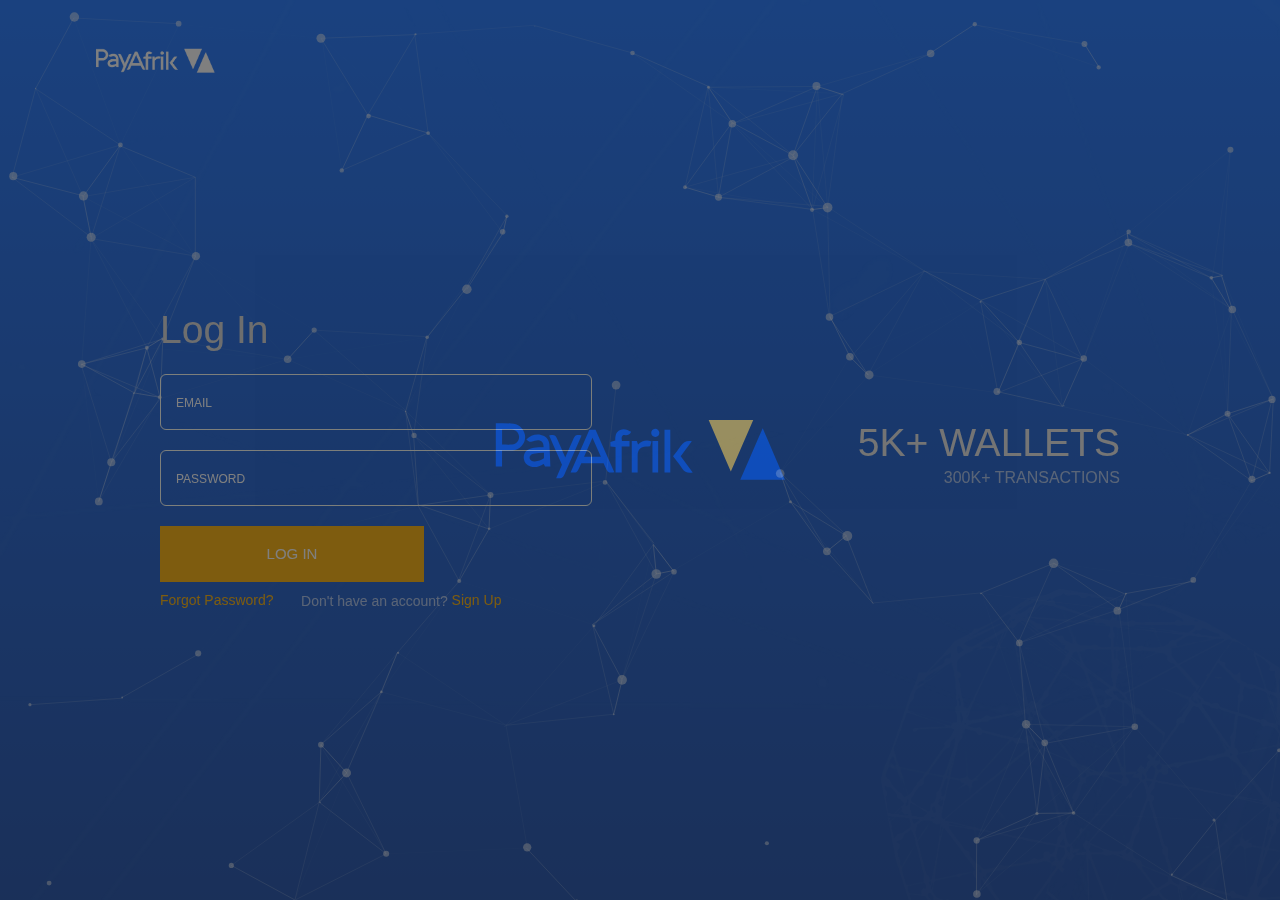
==== commit 4c59238d: "added particles" ====
--- a/index.html
+++ b/index.html
@@ -31,12 +31,13 @@
             </div>
         </div>
         <!--Preloader-->
+        <div id="particles-js" class="uk-position-fixed"></div>
         <div class="bg"></div>
         <header class="login">
             <div class="shape">
             </div>
             <nav>
-                <img src="assets/img/logo.png" alt="">
+                <img class="login-logo" src="assets/img/logo.png" alt="">
             </nav>
             <div class="main container">
                 <ul class="uk-subnav uk-subnav-pill" uk-switcher="connect: .switcher-container; animation: uk-animation-fade, uk-animation-slide-right-medium" hidden>
--- a/assets/css/style.css
+++ b/assets/css/style.css
@@ -1 +1 @@
-@font-face{font-family:'GTEestiProText-Regular';src:url("font.otf") format("otf");font-weight:normal;font-style:normal}@keyframes infinite-spinning{from{-webkit-transform:rotate(0deg);transform:rotate(0deg)}to{-webkit-transform:rotate(360deg);transform:rotate(360deg)}}@-webkit-keyframes infinite-spinning{from{-webkit-transform:rotate(0deg)}to{-webkit-transform:rotate(360deg)}}@-webkit-keyframes increase-width{from{width:0}to{width:197.59px}}@keyframes increase-width{from{width:0}to{width:197.59px}}*,*::after,*::before{box-sizing:inherit}*{font:inherit}html,body,div,span,applet,object,iframe,h1,h2,h3,h4,h5,h6,p,blockquote,pre,a,abbr,acronym,address,big,cite,code,del,dfn,em,img,ins,kbd,q,s,samp,small,strike,strong,sub,sup,tt,var,b,u,i,center,dl,dt,dd,ol,ul,li,fieldset,form,label,legend,table,caption,tbody,tfoot,thead,tr,th,td,article,aside,canvas,details,embed,figure,figcaption,footer,header,hgroup,menu,nav,output,ruby,section,summary,time,mark,audio,video,hr{margin:0;padding:0;border:0}html{box-sizing:border-box}body{background-color:var(--color-bg, white)}article,aside,details,figcaption,figure,footer,header,hgroup,menu,nav,section,main,form legend{display:block}ol,ul{list-style:none}blockquote,q{quotes:none}button,input,textarea,select{margin:0}.btn,.form-control,.link,.reset{background-color:transparent;padding:0;border:0;border-radius:0;color:inherit;line-height:inherit;-webkit-appearance:none;-moz-appearance:none;appearance:none}select.form-control::-ms-expand{display:none}textarea{resize:vertical;overflow:auto;vertical-align:top}input::-ms-clear{display:none}table{border-collapse:collapse;border-spacing:0}img,video,svg{max-width:100%}[data-theme]{background-color:var(--color-bg, #fff);color:var(--color-contrast-high, #313135)}:root{--space-unit:  1em;--space-xxxxs: calc(0.125 * var(--space-unit));--space-xxxs:  calc(0.25 * var(--space-unit));--space-xxs:   calc(0.375 * var(--space-unit));--space-xs:    calc(0.5 * var(--space-unit));--space-sm:    calc(0.75 * var(--space-unit));--space-md:    calc(1.25 * var(--space-unit));--space-lg:    calc(2 * var(--space-unit));--space-xl:    calc(3.25 * var(--space-unit));--space-xxl:   calc(5.25 * var(--space-unit));--space-xxxl:  calc(8.5 * var(--space-unit));--space-xxxxl: calc(13.75 * var(--space-unit));--component-padding: var(--space-md)}:root{--max-width-xxxxs: 20rem;--max-width-xxxs:  26rem;--max-width-xxs:   32rem;--max-width-xs:    38rem;--max-width-sm:    48rem;--max-width-md:    64rem;--max-width-lg:    80rem;--max-width-xl:    90rem;--max-width-xxl:   100rem;--max-width-xxxl:  120rem;--max-width-xxxxl: 150rem}.container{width:calc(100% - 2*var(--component-padding));margin-left:auto;margin-right:auto}.max-width-xxxxs{max-width:var(--max-width-xxxxs)}.max-width-xxxs{max-width:var(--max-width-xxxs)}.max-width-xxs{max-width:var(--max-width-xxs)}.max-width-xs{max-width:var(--max-width-xs)}.max-width-sm{max-width:var(--max-width-sm)}.max-width-md{max-width:var(--max-width-md)}.max-width-lg{max-width:var(--max-width-lg)}.max-width-xl{max-width:var(--max-width-xl)}.max-width-xxl{max-width:var(--max-width-xxl)}.max-width-xxxl{max-width:var(--max-width-xxxl)}.max-width-xxxxl{max-width:var(--max-width-xxxxl)}.max-width-adaptive-sm{max-width:var(--max-width-xs)}@media (min-width: 64rem){.max-width-adaptive-sm{max-width:var(--max-width-sm)}}.max-width-adaptive-md{max-width:var(--max-width-xs)}@media (min-width: 64rem){.max-width-adaptive-md{max-width:var(--max-width-md)}}.max-width-adaptive,.max-width-adaptive-lg{max-width:var(--max-width-xs)}@media (min-width: 64rem){.max-width-adaptive,.max-width-adaptive-lg{max-width:var(--max-width-md)}}@media (min-width: 90rem){.max-width-adaptive,.max-width-adaptive-lg{max-width:var(--max-width-lg)}}.max-width-adaptive-xl{max-width:var(--max-width-xs)}@media (min-width: 64rem){.max-width-adaptive-xl{max-width:var(--max-width-md)}}@media (min-width: 90rem){.max-width-adaptive-xl{max-width:var(--max-width-xl)}}.grid{--grid-gap: 0px;display:-ms-flexbox;display:flex;-ms-flex-wrap:wrap;flex-wrap:wrap}.grid>*{-ms-flex-preferred-size:100%;flex-basis:100%}[class*="grid-gap"]{margin-bottom:calc(var(--grid-gap, 1em) * -1);margin-left:calc(var(--grid-gap, 1em) * -1)}[class*="grid-gap"]>*{margin-bottom:var(--grid-gap, 1em);margin-left:var(--grid-gap, 1em)}.grid-gap-xxxxs{--grid-gap: var(--space-xxxxs)}.grid-gap-xxxs{--grid-gap: var(--space-xxxs)}.grid-gap-xxs{--grid-gap: var(--space-xxs)}.grid-gap-xs{--grid-gap: var(--space-xs)}.grid-gap-sm{--grid-gap: var(--space-sm)}.grid-gap-md{--grid-gap: var(--space-md)}.grid-gap-lg{--grid-gap: var(--space-lg)}.grid-gap-xl{--grid-gap: var(--space-xl)}.grid-gap-xxl{--grid-gap: var(--space-xxl)}.grid-gap-xxxl{--grid-gap: var(--space-xxxl)}.grid-gap-xxxxl{--grid-gap: var(--space-xxxxl)}.col{-ms-flex-positive:1;flex-grow:1;-ms-flex-preferred-size:0;flex-basis:0;max-width:100%}.col-1{-ms-flex-preferred-size:calc( 8.33% - 0.01px - var(--grid-gap, 1em));flex-basis:calc( 8.33% - 0.01px - var(--grid-gap, 1em));max-width:calc( 8.33% - 0.01px - var(--grid-gap, 1em))}.col-2{-ms-flex-preferred-size:calc( 16.66% - 0.01px - var(--grid-gap, 1em));flex-basis:calc( 16.66% - 0.01px - var(--grid-gap, 1em));max-width:calc( 16.66% - 0.01px - var(--grid-gap, 1em))}.col-3{-ms-flex-preferred-size:calc( 25% - 0.01px - var(--grid-gap, 1em));flex-basis:calc( 25% - 0.01px - var(--grid-gap, 1em));max-width:calc( 25% - 0.01px - var(--grid-gap, 1em))}.col-4{-ms-flex-preferred-size:calc( 33.33% - 0.01px - var(--grid-gap, 1em));flex-basis:calc( 33.33% - 0.01px - var(--grid-gap, 1em));max-width:calc( 33.33% - 0.01px - var(--grid-gap, 1em))}.col-5{-ms-flex-preferred-size:calc( 41.66% - 0.01px - var(--grid-gap, 1em));flex-basis:calc( 41.66% - 0.01px - var(--grid-gap, 1em));max-width:calc( 41.66% - 0.01px - var(--grid-gap, 1em))}.col-6{-ms-flex-preferred-size:calc( 50% - 0.01px - var(--grid-gap, 1em));flex-basis:calc( 50% - 0.01px - var(--grid-gap, 1em));max-width:calc( 50% - 0.01px - var(--grid-gap, 1em))}.col-7{-ms-flex-preferred-size:calc( 58.33% - 0.01px - var(--grid-gap, 1em));flex-basis:calc( 58.33% - 0.01px - var(--grid-gap, 1em));max-width:calc( 58.33% - 0.01px - var(--grid-gap, 1em))}.col-8{-ms-flex-preferred-size:calc( 66.66% - 0.01px - var(--grid-gap, 1em));flex-basis:calc( 66.66% - 0.01px - var(--grid-gap, 1em));max-width:calc( 66.66% - 0.01px - var(--grid-gap, 1em))}.col-9{-ms-flex-preferred-size:calc( 75% - 0.01px - var(--grid-gap, 1em));flex-basis:calc( 75% - 0.01px - var(--grid-gap, 1em));max-width:calc( 75% - 0.01px - var(--grid-gap, 1em))}.col-10{-ms-flex-preferred-size:calc( 83.33% - 0.01px - var(--grid-gap, 1em));flex-basis:calc( 83.33% - 0.01px - var(--grid-gap, 1em));max-width:calc( 83.33% - 0.01px - var(--grid-gap, 1em))}.col-11{-ms-flex-preferred-size:calc( 91.66% - 0.01px - var(--grid-gap, 1em));flex-basis:calc( 91.66% - 0.01px - var(--grid-gap, 1em));max-width:calc( 91.66% - 0.01px - var(--grid-gap, 1em))}.col-12{-ms-flex-preferred-size:calc( 100% - 0.01px - var(--grid-gap, 1em));flex-basis:calc( 100% - 0.01px - var(--grid-gap, 1em));max-width:calc( 100% - 0.01px - var(--grid-gap, 1em))}@media (min-width: 32rem){.col\@xs{-ms-flex-positive:1;flex-grow:1;-ms-flex-preferred-size:0;flex-basis:0;max-width:100%}.col-1\@xs{-ms-flex-preferred-size:calc( 8.33% - 0.01px - var(--grid-gap, 1em));flex-basis:calc( 8.33% - 0.01px - var(--grid-gap, 1em));max-width:calc( 8.33% - 0.01px - var(--grid-gap, 1em))}.col-2\@xs{-ms-flex-preferred-size:calc( 16.66% - 0.01px - var(--grid-gap, 1em));flex-basis:calc( 16.66% - 0.01px - var(--grid-gap, 1em));max-width:calc( 16.66% - 0.01px - var(--grid-gap, 1em))}.col-3\@xs{-ms-flex-preferred-size:calc( 25% - 0.01px - var(--grid-gap, 1em));flex-basis:calc( 25% - 0.01px - var(--grid-gap, 1em));max-width:calc( 25% - 0.01px - var(--grid-gap, 1em))}.col-4\@xs{-ms-flex-preferred-size:calc( 33.33% - 0.01px - var(--grid-gap, 1em));flex-basis:calc( 33.33% - 0.01px - var(--grid-gap, 1em));max-width:calc( 33.33% - 0.01px - var(--grid-gap, 1em))}.col-5\@xs{-ms-flex-preferred-size:calc( 41.66% - 0.01px - var(--grid-gap, 1em));flex-basis:calc( 41.66% - 0.01px - var(--grid-gap, 1em));max-width:calc( 41.66% - 0.01px - var(--grid-gap, 1em))}.col-6\@xs{-ms-flex-preferred-size:calc( 50% - 0.01px - var(--grid-gap, 1em));flex-basis:calc( 50% - 0.01px - var(--grid-gap, 1em));max-width:calc( 50% - 0.01px - var(--grid-gap, 1em))}.col-7\@xs{-ms-flex-preferred-size:calc( 58.33% - 0.01px - var(--grid-gap, 1em));flex-basis:calc( 58.33% - 0.01px - var(--grid-gap, 1em));max-width:calc( 58.33% - 0.01px - var(--grid-gap, 1em))}.col-8\@xs{-ms-flex-preferred-size:calc( 66.66% - 0.01px - var(--grid-gap, 1em));flex-basis:calc( 66.66% - 0.01px - var(--grid-gap, 1em));max-width:calc( 66.66% - 0.01px - var(--grid-gap, 1em))}.col-9\@xs{-ms-flex-preferred-size:calc( 75% - 0.01px - var(--grid-gap, 1em));flex-basis:calc( 75% - 0.01px - var(--grid-gap, 1em));max-width:calc( 75% - 0.01px - var(--grid-gap, 1em))}.col-10\@xs{-ms-flex-preferred-size:calc( 83.33% - 0.01px - var(--grid-gap, 1em));flex-basis:calc( 83.33% - 0.01px - var(--grid-gap, 1em));max-width:calc( 83.33% - 0.01px - var(--grid-gap, 1em))}.col-11\@xs{-ms-flex-preferred-size:calc( 91.66% - 0.01px - var(--grid-gap, 1em));flex-basis:calc( 91.66% - 0.01px - var(--grid-gap, 1em));max-width:calc( 91.66% - 0.01px - var(--grid-gap, 1em))}.col-12\@xs{-ms-flex-preferred-size:calc( 100% - 0.01px - var(--grid-gap, 1em));flex-basis:calc( 100% - 0.01px - var(--grid-gap, 1em));max-width:calc( 100% - 0.01px - var(--grid-gap, 1em))}}@media (min-width: 48rem){.col\@sm{-ms-flex-positive:1;flex-grow:1;-ms-flex-preferred-size:0;flex-basis:0;max-width:100%}.col-1\@sm{-ms-flex-preferred-size:calc( 8.33% - 0.01px - var(--grid-gap, 1em));flex-basis:calc( 8.33% - 0.01px - var(--grid-gap, 1em));max-width:calc( 8.33% - 0.01px - var(--grid-gap, 1em))}.col-2\@sm{-ms-flex-preferred-size:calc( 16.66% - 0.01px - var(--grid-gap, 1em));flex-basis:calc( 16.66% - 0.01px - var(--grid-gap, 1em));max-width:calc( 16.66% - 0.01px - var(--grid-gap, 1em))}.col-3\@sm{-ms-flex-preferred-size:calc( 25% - 0.01px - var(--grid-gap, 1em));flex-basis:calc( 25% - 0.01px - var(--grid-gap, 1em));max-width:calc( 25% - 0.01px - var(--grid-gap, 1em))}.col-4\@sm{-ms-flex-preferred-size:calc( 33.33% - 0.01px - var(--grid-gap, 1em));flex-basis:calc( 33.33% - 0.01px - var(--grid-gap, 1em));max-width:calc( 33.33% - 0.01px - var(--grid-gap, 1em))}.col-5\@sm{-ms-flex-preferred-size:calc( 41.66% - 0.01px - var(--grid-gap, 1em));flex-basis:calc( 41.66% - 0.01px - var(--grid-gap, 1em));max-width:calc( 41.66% - 0.01px - var(--grid-gap, 1em))}.col-6\@sm{-ms-flex-preferred-size:calc( 50% - 0.01px - var(--grid-gap, 1em));flex-basis:calc( 50% - 0.01px - var(--grid-gap, 1em));max-width:calc( 50% - 0.01px - var(--grid-gap, 1em))}.col-7\@sm{-ms-flex-preferred-size:calc( 58.33% - 0.01px - var(--grid-gap, 1em));flex-basis:calc( 58.33% - 0.01px - var(--grid-gap, 1em));max-width:calc( 58.33% - 0.01px - var(--grid-gap, 1em))}.col-8\@sm{-ms-flex-preferred-size:calc( 66.66% - 0.01px - var(--grid-gap, 1em));flex-basis:calc( 66.66% - 0.01px - var(--grid-gap, 1em));max-width:calc( 66.66% - 0.01px - var(--grid-gap, 1em))}.col-9\@sm{-ms-flex-preferred-size:calc( 75% - 0.01px - var(--grid-gap, 1em));flex-basis:calc( 75% - 0.01px - var(--grid-gap, 1em));max-width:calc( 75% - 0.01px - var(--grid-gap, 1em))}.col-10\@sm{-ms-flex-preferred-size:calc( 83.33% - 0.01px - var(--grid-gap, 1em));flex-basis:calc( 83.33% - 0.01px - var(--grid-gap, 1em));max-width:calc( 83.33% - 0.01px - var(--grid-gap, 1em))}.col-11\@sm{-ms-flex-preferred-size:calc( 91.66% - 0.01px - var(--grid-gap, 1em));flex-basis:calc( 91.66% - 0.01px - var(--grid-gap, 1em));max-width:calc( 91.66% - 0.01px - var(--grid-gap, 1em))}.col-12\@sm{-ms-flex-preferred-size:calc( 100% - 0.01px - var(--grid-gap, 1em));flex-basis:calc( 100% - 0.01px - var(--grid-gap, 1em));max-width:calc( 100% - 0.01px - var(--grid-gap, 1em))}}@media (min-width: 64rem){.col\@md{-ms-flex-positive:1;flex-grow:1;-ms-flex-preferred-size:0;flex-basis:0;max-width:100%}.col-1\@md{-ms-flex-preferred-size:calc( 8.33% - 0.01px - var(--grid-gap, 1em));flex-basis:calc( 8.33% - 0.01px - var(--grid-gap, 1em));max-width:calc( 8.33% - 0.01px - var(--grid-gap, 1em))}.col-2\@md{-ms-flex-preferred-size:calc( 16.66% - 0.01px - var(--grid-gap, 1em));flex-basis:calc( 16.66% - 0.01px - var(--grid-gap, 1em));max-width:calc( 16.66% - 0.01px - var(--grid-gap, 1em))}.col-3\@md{-ms-flex-preferred-size:calc( 25% - 0.01px - var(--grid-gap, 1em));flex-basis:calc( 25% - 0.01px - var(--grid-gap, 1em));max-width:calc( 25% - 0.01px - var(--grid-gap, 1em))}.col-4\@md{-ms-flex-preferred-size:calc( 33.33% - 0.01px - var(--grid-gap, 1em));flex-basis:calc( 33.33% - 0.01px - var(--grid-gap, 1em));max-width:calc( 33.33% - 0.01px - var(--grid-gap, 1em))}.col-5\@md{-ms-flex-preferred-size:calc( 41.66% - 0.01px - var(--grid-gap, 1em));flex-basis:calc( 41.66% - 0.01px - var(--grid-gap, 1em));max-width:calc( 41.66% - 0.01px - var(--grid-gap, 1em))}.col-6\@md{-ms-flex-preferred-size:calc( 50% - 0.01px - var(--grid-gap, 1em));flex-basis:calc( 50% - 0.01px - var(--grid-gap, 1em));max-width:calc( 50% - 0.01px - var(--grid-gap, 1em))}.col-7\@md{-ms-flex-preferred-size:calc( 58.33% - 0.01px - var(--grid-gap, 1em));flex-basis:calc( 58.33% - 0.01px - var(--grid-gap, 1em));max-width:calc( 58.33% - 0.01px - var(--grid-gap, 1em))}.col-8\@md{-ms-flex-preferred-size:calc( 66.66% - 0.01px - var(--grid-gap, 1em));flex-basis:calc( 66.66% - 0.01px - var(--grid-gap, 1em));max-width:calc( 66.66% - 0.01px - var(--grid-gap, 1em))}.col-9\@md{-ms-flex-preferred-size:calc( 75% - 0.01px - var(--grid-gap, 1em));flex-basis:calc( 75% - 0.01px - var(--grid-gap, 1em));max-width:calc( 75% - 0.01px - var(--grid-gap, 1em))}.col-10\@md{-ms-flex-preferred-size:calc( 83.33% - 0.01px - var(--grid-gap, 1em));flex-basis:calc( 83.33% - 0.01px - var(--grid-gap, 1em));max-width:calc( 83.33% - 0.01px - var(--grid-gap, 1em))}.col-11\@md{-ms-flex-preferred-size:calc( 91.66% - 0.01px - var(--grid-gap, 1em));flex-basis:calc( 91.66% - 0.01px - var(--grid-gap, 1em));max-width:calc( 91.66% - 0.01px - var(--grid-gap, 1em))}.col-12\@md{-ms-flex-preferred-size:calc( 100% - 0.01px - var(--grid-gap, 1em));flex-basis:calc( 100% - 0.01px - var(--grid-gap, 1em));max-width:calc( 100% - 0.01px - var(--grid-gap, 1em))}}@media (min-width: 80rem){.col\@lg{-ms-flex-positive:1;flex-grow:1;-ms-flex-preferred-size:0;flex-basis:0;max-width:100%}.col-1\@lg{-ms-flex-preferred-size:calc( 8.33% - 0.01px - var(--grid-gap, 1em));flex-basis:calc( 8.33% - 0.01px - var(--grid-gap, 1em));max-width:calc( 8.33% - 0.01px - var(--grid-gap, 1em))}.col-2\@lg{-ms-flex-preferred-size:calc( 16.66% - 0.01px - var(--grid-gap, 1em));flex-basis:calc( 16.66% - 0.01px - var(--grid-gap, 1em));max-width:calc( 16.66% - 0.01px - var(--grid-gap, 1em))}.col-3\@lg{-ms-flex-preferred-size:calc( 25% - 0.01px - var(--grid-gap, 1em));flex-basis:calc( 25% - 0.01px - var(--grid-gap, 1em));max-width:calc( 25% - 0.01px - var(--grid-gap, 1em))}.col-4\@lg{-ms-flex-preferred-size:calc( 33.33% - 0.01px - var(--grid-gap, 1em));flex-basis:calc( 33.33% - 0.01px - var(--grid-gap, 1em));max-width:calc( 33.33% - 0.01px - var(--grid-gap, 1em))}.col-5\@lg{-ms-flex-preferred-size:calc( 41.66% - 0.01px - var(--grid-gap, 1em));flex-basis:calc( 41.66% - 0.01px - var(--grid-gap, 1em));max-width:calc( 41.66% - 0.01px - var(--grid-gap, 1em))}.col-6\@lg{-ms-flex-preferred-size:calc( 50% - 0.01px - var(--grid-gap, 1em));flex-basis:calc( 50% - 0.01px - var(--grid-gap, 1em));max-width:calc( 50% - 0.01px - var(--grid-gap, 1em))}.col-7\@lg{-ms-flex-preferred-size:calc( 58.33% - 0.01px - var(--grid-gap, 1em));flex-basis:calc( 58.33% - 0.01px - var(--grid-gap, 1em));max-width:calc( 58.33% - 0.01px - var(--grid-gap, 1em))}.col-8\@lg{-ms-flex-preferred-size:calc( 66.66% - 0.01px - var(--grid-gap, 1em));flex-basis:calc( 66.66% - 0.01px - var(--grid-gap, 1em));max-width:calc( 66.66% - 0.01px - var(--grid-gap, 1em))}.col-9\@lg{-ms-flex-preferred-size:calc( 75% - 0.01px - var(--grid-gap, 1em));flex-basis:calc( 75% - 0.01px - var(--grid-gap, 1em));max-width:calc( 75% - 0.01px - var(--grid-gap, 1em))}.col-10\@lg{-ms-flex-preferred-size:calc( 83.33% - 0.01px - var(--grid-gap, 1em));flex-basis:calc( 83.33% - 0.01px - var(--grid-gap, 1em));max-width:calc( 83.33% - 0.01px - var(--grid-gap, 1em))}.col-11\@lg{-ms-flex-preferred-size:calc( 91.66% - 0.01px - var(--grid-gap, 1em));flex-basis:calc( 91.66% - 0.01px - var(--grid-gap, 1em));max-width:calc( 91.66% - 0.01px - var(--grid-gap, 1em))}.col-12\@lg{-ms-flex-preferred-size:calc( 100% - 0.01px - var(--grid-gap, 1em));flex-basis:calc( 100% - 0.01px - var(--grid-gap, 1em));max-width:calc( 100% - 0.01px - var(--grid-gap, 1em))}}@media (min-width: 90rem){.col\@xl{-ms-flex-positive:1;flex-grow:1;-ms-flex-preferred-size:0;flex-basis:0;max-width:100%}.col-1\@xl{-ms-flex-preferred-size:calc( 8.33% - 0.01px - var(--grid-gap, 1em));flex-basis:calc( 8.33% - 0.01px - var(--grid-gap, 1em));max-width:calc( 8.33% - 0.01px - var(--grid-gap, 1em))}.col-2\@xl{-ms-flex-preferred-size:calc( 16.66% - 0.01px - var(--grid-gap, 1em));flex-basis:calc( 16.66% - 0.01px - var(--grid-gap, 1em));max-width:calc( 16.66% - 0.01px - var(--grid-gap, 1em))}.col-3\@xl{-ms-flex-preferred-size:calc( 25% - 0.01px - var(--grid-gap, 1em));flex-basis:calc( 25% - 0.01px - var(--grid-gap, 1em));max-width:calc( 25% - 0.01px - var(--grid-gap, 1em))}.col-4\@xl{-ms-flex-preferred-size:calc( 33.33% - 0.01px - var(--grid-gap, 1em));flex-basis:calc( 33.33% - 0.01px - var(--grid-gap, 1em));max-width:calc( 33.33% - 0.01px - var(--grid-gap, 1em))}.col-5\@xl{-ms-flex-preferred-size:calc( 41.66% - 0.01px - var(--grid-gap, 1em));flex-basis:calc( 41.66% - 0.01px - var(--grid-gap, 1em));max-width:calc( 41.66% - 0.01px - var(--grid-gap, 1em))}.col-6\@xl{-ms-flex-preferred-size:calc( 50% - 0.01px - var(--grid-gap, 1em));flex-basis:calc( 50% - 0.01px - var(--grid-gap, 1em));max-width:calc( 50% - 0.01px - var(--grid-gap, 1em))}.col-7\@xl{-ms-flex-preferred-size:calc( 58.33% - 0.01px - var(--grid-gap, 1em));flex-basis:calc( 58.33% - 0.01px - var(--grid-gap, 1em));max-width:calc( 58.33% - 0.01px - var(--grid-gap, 1em))}.col-8\@xl{-ms-flex-preferred-size:calc( 66.66% - 0.01px - var(--grid-gap, 1em));flex-basis:calc( 66.66% - 0.01px - var(--grid-gap, 1em));max-width:calc( 66.66% - 0.01px - var(--grid-gap, 1em))}.col-9\@xl{-ms-flex-preferred-size:calc( 75% - 0.01px - var(--grid-gap, 1em));flex-basis:calc( 75% - 0.01px - var(--grid-gap, 1em));max-width:calc( 75% - 0.01px - var(--grid-gap, 1em))}.col-10\@xl{-ms-flex-preferred-size:calc( 83.33% - 0.01px - var(--grid-gap, 1em));flex-basis:calc( 83.33% - 0.01px - var(--grid-gap, 1em));max-width:calc( 83.33% - 0.01px - var(--grid-gap, 1em))}.col-11\@xl{-ms-flex-preferred-size:calc( 91.66% - 0.01px - var(--grid-gap, 1em));flex-basis:calc( 91.66% - 0.01px - var(--grid-gap, 1em));max-width:calc( 91.66% - 0.01px - var(--grid-gap, 1em))}.col-12\@xl{-ms-flex-preferred-size:calc( 100% - 0.01px - var(--grid-gap, 1em));flex-basis:calc( 100% - 0.01px - var(--grid-gap, 1em));max-width:calc( 100% - 0.01px - var(--grid-gap, 1em))}}:root{--radius-sm: calc(var(--radius, 0.25em)/2);--radius-md: var(--radius, 0.25em);--radius-lg: calc(var(--radius, 0.25em)*2);--shadow-sm: 0 1px 2px rgba(0, 0, 0, .085), 0 1px 8px rgba(0, 0, 0, .1);--shadow-md: 0 1px 8px rgba(0, 0, 0, .1), 0 8px 24px rgba(0, 0, 0, .15);--shadow-lg: 0 1px 8px rgba(0, 0, 0, .1), 0 16px 48px rgba(0, 0, 0, .1), 0 24px 60px rgba(0, 0, 0, .1);--bounce: cubic-bezier(0.175, 0.885, 0.32, 1.275);--ease-in-out: cubic-bezier(0.645, 0.045, 0.355, 1);--ease-in: cubic-bezier(0.55, 0.055, 0.675, 0.19);--ease-out: cubic-bezier(0.215, 0.61, 0.355, 1)}:root{--body-line-height: 1.4;--heading-line-height: 1.2}body{font-size:var(--text-base-size, 1em);font-family:var(--font-primary, sans-serif);color:var(--color-contrast-high, #313135)}h1,h2,h3,h4{color:var(--color-contrast-higher, #1c1c21);line-height:var(--heading-line-height, 1.2)}.text-xxxl{font-size:var(--text-xxxl, 2.488em)}h1,.text-xxl{font-size:var(--text-xxl, 2.074em)}h2,.text-xl{font-size:var(--text-xl, 1.728em)}h3,.text-lg{font-size:var(--text-lg, 1.44em)}h4,.text-md{font-size:var(--text-md, 1.2em)}small,.text-sm{font-size:var(--text-sm, 0.833em)}.text-xs{font-size:var(--text-xs, 0.694em)}a,.link{color:var(--color-primary, #2a6df4);text-decoration:underline}strong,.text-bold{font-weight:bold}s{text-decoration:line-through}u,.text-underline{text-decoration:underline}.text-component{--component-body-line-height: calc(var(--body-line-height) * var(--line-height-multiplier, 1));--component-heading-line-height: calc(var(--heading-line-height) * var(--line-height-multiplier, 1))}.text-component h1,.text-component h2,.text-component h3,.text-component h4{line-height:var(--component-heading-line-height, 1.2);margin-bottom:calc(var(--space-xxxs) * var(--text-vspace-multiplier, 1))}.text-component h2,.text-component h3,.text-component h4{margin-top:calc(var(--space-sm) * var(--text-vspace-multiplier, 1))}.text-component p,.text-component blockquote,.text-component ul li,.text-component ol li{line-height:var(--component-body-line-height)}.text-component ul,.text-component ol,.text-component p,.text-component blockquote,.text-component .text-component__block{margin-bottom:calc(var(--space-sm) * var(--text-vspace-multiplier, 1))}.text-component ul,.text-component ol{padding-left:1em}.text-component ul{list-style-type:disc}.text-component ol{list-style-type:decimal}.text-component img{display:block;margin:0 auto}.text-component figcaption{text-align:center;margin-top:var(--space-xs)}.text-component em{font-style:italic}.text-component hr{margin-top:calc(var(--space-lg) * var(--text-vspace-multiplier, 1));margin-bottom:calc(var(--space-lg) * var(--text-vspace-multiplier, 1));margin-left:auto;margin-right:auto}.text-component>*:first-child{margin-top:0}.text-component>*:last-child{margin-bottom:0}.text-component__block--full-width{width:100vw;margin-left:calc(50% - 50vw)}@media (min-width: 48rem){.text-component__block--left,.text-component__block--right{width:45%}.text-component__block--left img,.text-component__block--right img{width:100%}.text-component__block--left{float:left;margin-right:calc(var(--space-sm) * var(--text-vspace-multiplier, 1))}.text-component__block--right{float:right;margin-left:calc(var(--space-sm) * var(--text-vspace-multiplier, 1))}}@media (min-width: 90rem){.text-component__block--outset{width:calc(100% + 2 * var(--space-xxl))}.text-component__block--outset img{width:100%}.text-component__block--outset:not(.text-component__block--right){margin-left:calc(-1 * var(--space-xxl))}.text-component__block--left,.text-component__block--right{width:50%}.text-component__block--right.text-component__block--outset{margin-right:calc(-1 * var(--space-xxl))}}:root{--icon-xxs: 12px;--icon-xs:  16px;--icon-sm:  24px;--icon-md:  32px;--icon-lg:  48px;--icon-xl:  64px;--icon-xxl: 128px}.icon{display:inline-block;color:inherit;fill:currentColor;height:1em;width:1em;line-height:1;-ms-flex-negative:0;flex-shrink:0}.icon--xxs{font-size:var(--icon-xxs)}.icon--xs{font-size:var(--icon-xs)}.icon--sm{font-size:var(--icon-sm)}.icon--md{font-size:var(--icon-md)}.icon--lg{font-size:var(--icon-lg)}.icon--xl{font-size:var(--icon-xl)}.icon--xxl{font-size:var(--icon-xxl)}.icon--is-spinning{-webkit-animation:icon-spin 1s infinite linear;animation:icon-spin 1s infinite linear}@-webkit-keyframes icon-spin{0%{-webkit-transform:rotate(0deg);transform:rotate(0deg)}100%{-webkit-transform:rotate(360deg);transform:rotate(360deg)}}@keyframes icon-spin{0%{-webkit-transform:rotate(0deg);transform:rotate(0deg)}100%{-webkit-transform:rotate(360deg);transform:rotate(360deg)}}.icon use{color:inherit;fill:currentColor}.btn{position:relative;display:-ms-inline-flexbox;display:inline-flex;-ms-flex-pack:center;justify-content:center;-ms-flex-align:center;align-items:center;white-space:nowrap;text-decoration:none;line-height:1;font-size:var(--btn-font-size, 1em);padding-top:var(--btn-padding-y, 0.5em);padding-bottom:var(--btn-padding-y, 0.5em);padding-left:var(--btn-padding-x, 0.75em);padding-right:var(--btn-padding-x, 0.75em);border-radius:var(--btn-radius, 0.25em)}.btn--primary{background-color:var(--color-primary, #2a6df4);color:var(--color-white, #fff)}.btn--subtle{background-color:var(--color-contrast-low, #d3d3d4);color:var(--color-contrast-higher, #1c1c21)}.btn--accent{background-color:var(--color-accent, #e02447);color:var(--color-white, #fff)}.btn--sm{font-size:var(--btn-font-size-sm, 0.8em)}.btn--md{font-size:var(--btn-font-size-md, 1.2em)}.btn--lg{font-size:var(--btn-font-size-lg, 1.4em)}.btn--icon{padding:var(--btn-padding-y, 0.5em)}.form-control{background-color:var(--color-bg, #f2f2f2);padding-top:var(--form-control-padding-y, 0.5em);padding-bottom:var(--form-control-padding-y, 0.5em);padding-left:var(--form-control-padding-x, 0.75em);padding-right:var(--form-control-padding-x, 0.75em);border-radius:var(--form-control-radius, 0.25em)}.form-control::-webkit-input-placeholder{color:var(--color-contrast-medium, #79797c)}.form-control::-moz-placeholder{opacity:1;color:var(--color-contrast-medium, #79797c)}.form-control:-ms-input-placeholder{color:var(--color-contrast-medium, #79797c)}.form-control:-moz-placeholder{color:var(--color-contrast-medium, #79797c)}.form-legend{color:var(--color-contrast-higher, #1c1c21);line-height:1.2;font-size:var(--text-md, 1.2em);margin-bottom:var(--space-xxs)}.form-label{display:inline-block}.form__msg-error{background-color:var(--color-error, #e02447);color:var(--color-white, #fff);font-size:var(--text-sm, 0.833em);-webkit-font-smoothing:antialiased;-moz-osx-font-smoothing:grayscale;padding:var(--space-xs);margin-top:var(--space-sm);border-radius:var(--radius-md, 0.25em);position:absolute;clip:rect(1px, 1px, 1px, 1px)}.form__msg-error::before{content:'';position:absolute;left:var(--space-sm);top:0;-webkit-transform:translateY(-100%);-ms-transform:translateY(-100%);transform:translateY(-100%);width:0;height:0;border:8px solid transparent;border-bottom-color:var(--color-error)}.form__msg-error--is-visible{position:relative;clip:auto}.radio-list>*,.checkbox-list>*{position:relative;display:-ms-flexbox;display:flex;-ms-flex-align:baseline;align-items:baseline;margin-bottom:var(--space-xxs)}.radio-list>*:last-of-type,.checkbox-list>*:last-of-type{margin-bottom:0}.radio-list label,.checkbox-list label{line-height:var(--body-line-height);-webkit-user-select:none;-moz-user-select:none;-ms-user-select:none;user-select:none}.radio-list input,.checkbox-list input{vertical-align:top;margin-right:var(--space-xxxs);-ms-flex-negative:0;flex-shrink:0}:root{--zindex-header: 2;--zindex-popover: 5;--zindex-fixed-element: 10;--zindex-overlay: 15}@media not all and (min-width: 32rem){.display\@xs{display:none !important}}@media (min-width: 32rem){.hide\@xs{display:none !important}}@media not all and (min-width: 48rem){.display\@sm{display:none !important}}@media (min-width: 48rem){.hide\@sm{display:none !important}}@media not all and (min-width: 64rem){.display\@md{display:none !important}}@media (min-width: 64rem){.hide\@md{display:none !important}}@media not all and (min-width: 80rem){.display\@lg{display:none !important}}@media (min-width: 80rem){.hide\@lg{display:none !important}}@media not all and (min-width: 90rem){.display\@xl{display:none !important}}@media (min-width: 90rem){.hide\@xl{display:none !important}}:root{--display: block}.is-visible{display:var(--display) !important}.is-hidden{display:none !important}.sr-only{position:absolute;clip:rect(1px, 1px, 1px, 1px);-webkit-clip-path:inset(50%);clip-path:inset(50%);width:1px;height:1px;overflow:hidden;padding:0;border:0;white-space:nowrap}.flex{display:-ms-flexbox;display:flex}.inline-flex{display:-ms-inline-flexbox;display:inline-flex}.flex-wrap{-ms-flex-wrap:wrap;flex-wrap:wrap}.flex-column{-ms-flex-direction:column;flex-direction:column}.flex-row{-ms-flex-direction:row;flex-direction:row}.flex-center{-ms-flex-pack:center;justify-content:center;-ms-flex-align:center;align-items:center}.justify-start{-ms-flex-pack:start;justify-content:flex-start}.justify-end{-ms-flex-pack:end;justify-content:flex-end}.justify-center{-ms-flex-pack:center;justify-content:center}.justify-between{-ms-flex-pack:justify;justify-content:space-between}.items-center{-ms-flex-align:center;align-items:center}.items-start{-ms-flex-align:start;align-items:flex-start}.items-end{-ms-flex-align:end;align-items:flex-end}@media (min-width: 32rem){.flex\@xs{display:-ms-flexbox;display:flex}.inline-flex\@xs{display:-ms-inline-flexbox;display:inline-flex}.flex-wrap\@xs{-ms-flex-wrap:wrap;flex-wrap:wrap}.flex-column\@xs{-ms-flex-direction:column;flex-direction:column}.flex-row\@xs{-ms-flex-direction:row;flex-direction:row}.flex-center\@xs{-ms-flex-pack:center;justify-content:center;-ms-flex-align:center;align-items:center}.justify-start\@xs{-ms-flex-pack:start;justify-content:flex-start}.justify-end\@xs{-ms-flex-pack:end;justify-content:flex-end}.justify-center\@xs{-ms-flex-pack:center;justify-content:center}.justify-between\@xs{-ms-flex-pack:justify;justify-content:space-between}.items-center\@xs{-ms-flex-align:center;align-items:center}.items-start\@xs{-ms-flex-align:start;align-items:flex-start}.items-end\@xs{-ms-flex-align:end;align-items:flex-end}}@media (min-width: 48rem){.flex\@sm{display:-ms-flexbox;display:flex}.inline-flex\@sm{display:-ms-inline-flexbox;display:inline-flex}.flex-wrap\@sm{-ms-flex-wrap:wrap;flex-wrap:wrap}.flex-column\@sm{-ms-flex-direction:column;flex-direction:column}.flex-row\@sm{-ms-flex-direction:row;flex-direction:row}.flex-center\@sm{-ms-flex-pack:center;justify-content:center;-ms-flex-align:center;align-items:center}.justify-start\@sm{-ms-flex-pack:start;justify-content:flex-start}.justify-end\@sm{-ms-flex-pack:end;justify-content:flex-end}.justify-center\@sm{-ms-flex-pack:center;justify-content:center}.justify-between\@sm{-ms-flex-pack:justify;justify-content:space-between}.items-center\@sm{-ms-flex-align:center;align-items:center}.items-start\@sm{-ms-flex-align:start;align-items:flex-start}.items-end\@sm{-ms-flex-align:end;align-items:flex-end}}@media (min-width: 64rem){.flex\@md{display:-ms-flexbox;display:flex}.inline-flex\@md{display:-ms-inline-flexbox;display:inline-flex}.flex-wrap\@md{-ms-flex-wrap:wrap;flex-wrap:wrap}.flex-column\@md{-ms-flex-direction:column;flex-direction:column}.flex-row\@md{-ms-flex-direction:row;flex-direction:row}.flex-center\@md{-ms-flex-pack:center;justify-content:center;-ms-flex-align:center;align-items:center}.justify-start\@md{-ms-flex-pack:start;justify-content:flex-start}.justify-end\@md{-ms-flex-pack:end;justify-content:flex-end}.justify-center\@md{-ms-flex-pack:center;justify-content:center}.justify-between\@md{-ms-flex-pack:justify;justify-content:space-between}.items-center\@md{-ms-flex-align:center;align-items:center}.items-start\@md{-ms-flex-align:start;align-items:flex-start}.items-end\@md{-ms-flex-align:end;align-items:flex-end}}@media (min-width: 80rem){.flex\@lg{display:-ms-flexbox;display:flex}.inline-flex\@lg{display:-ms-inline-flexbox;display:inline-flex}.flex-wrap\@lg{-ms-flex-wrap:wrap;flex-wrap:wrap}.flex-column\@lg{-ms-flex-direction:column;flex-direction:column}.flex-row\@lg{-ms-flex-direction:row;flex-direction:row}.flex-center\@lg{-ms-flex-pack:center;justify-content:center;-ms-flex-align:center;align-items:center}.justify-start\@lg{-ms-flex-pack:start;justify-content:flex-start}.justify-end\@lg{-ms-flex-pack:end;justify-content:flex-end}.justify-center\@lg{-ms-flex-pack:center;justify-content:center}.justify-between\@lg{-ms-flex-pack:justify;justify-content:space-between}.items-center\@lg{-ms-flex-align:center;align-items:center}.items-start\@lg{-ms-flex-align:start;align-items:flex-start}.items-end\@lg{-ms-flex-align:end;align-items:flex-end}}@media (min-width: 90rem){.flex\@xl{display:-ms-flexbox;display:flex}.inline-flex\@xl{display:-ms-inline-flexbox;display:inline-flex}.flex-wrap\@xl{-ms-flex-wrap:wrap;flex-wrap:wrap}.flex-column\@xl{-ms-flex-direction:column;flex-direction:column}.flex-row\@xl{-ms-flex-direction:row;flex-direction:row}.flex-center\@xl{-ms-flex-pack:center;justify-content:center;-ms-flex-align:center;align-items:center}.justify-start\@xl{-ms-flex-pack:start;justify-content:flex-start}.justify-end\@xl{-ms-flex-pack:end;justify-content:flex-end}.justify-center\@xl{-ms-flex-pack:center;justify-content:center}.justify-between\@xl{-ms-flex-pack:justify;justify-content:space-between}.items-center\@xl{-ms-flex-align:center;align-items:center}.items-start\@xl{-ms-flex-align:start;align-items:flex-start}.items-end\@xl{-ms-flex-align:end;align-items:flex-end}}.flex-grow{-ms-flex-positive:1;flex-grow:1}.flex-shrink-0{-ms-flex-negative:0;flex-shrink:0}.flex-gap-xxxs{margin-bottom:calc(-1 * var(--space-xxxs));margin-left:calc(-1 * var(--space-xxxs))}.flex-gap-xxxs>*{margin-bottom:var(--space-xxxs);margin-left:calc(var(--space-xxxs))}.flex-gap-xxs{margin-bottom:calc(-1 * var(--space-xxs));margin-left:calc(-1 * var(--space-xxs))}.flex-gap-xxs>*{margin-bottom:var(--space-xxs);margin-left:calc(var(--space-xxs))}.flex-gap-xs{margin-bottom:calc(-1 * var(--space-xs));margin-left:calc(-1 * var(--space-xs))}.flex-gap-xs>*{margin-bottom:var(--space-xs);margin-left:calc(var(--space-xs))}.flex-gap-sm{margin-bottom:calc(-1 * var(--space-sm));margin-left:calc(-1 * var(--space-sm))}.flex-gap-sm>*{margin-bottom:var(--space-sm);margin-left:calc(var(--space-sm))}.flex-gap-md{margin-bottom:calc(-1 * var(--space-md));margin-left:calc(-1 * var(--space-md))}.flex-gap-md>*{margin-bottom:var(--space-md);margin-left:calc(var(--space-md))}.flex-gap-lg{margin-bottom:calc(-1 * var(--space-lg));margin-left:calc(-1 * var(--space-lg))}.flex-gap-lg>*{margin-bottom:var(--space-lg);margin-left:calc(var(--space-lg))}.flex-gap-xl{margin-bottom:calc(-1 * var(--space-xl));margin-left:calc(-1 * var(--space-xl))}.flex-gap-xl>*{margin-bottom:var(--space-xl);margin-left:calc(var(--space-xl))}.flex-gap-xxl{margin-bottom:calc(-1 * var(--space-xxl));margin-left:calc(-1 * var(--space-xxl))}.flex-gap-xxl>*{margin-bottom:var(--space-xxl);margin-left:calc(var(--space-xxl))}.flex-gap-xxxl{margin-bottom:calc(-1 * var(--space-xxxl));margin-left:calc(-1 * var(--space-xxxl))}.flex-gap-xxxl>*{margin-bottom:var(--space-xxxl);margin-left:calc(var(--space-xxxl))}.margin-xxxxs{margin:var(--space-xxxxs)}.margin-xxxs{margin:var(--space-xxxs)}.margin-xxs{margin:var(--space-xxs)}.margin-xs{margin:var(--space-xs)}.margin-sm{margin:var(--space-sm)}.margin-md{margin:var(--space-md)}.margin-lg{margin:var(--space-lg)}.margin-xl{margin:var(--space-xl)}.margin-xxl{margin:var(--space-xxl)}.margin-xxxl{margin:var(--space-xxxl)}.margin-xxxxl{margin:var(--space-xxxxl)}.margin-auto{margin:auto}.margin-top-xxxxs{margin-top:var(--space-xxxxs)}.margin-top-xxxs{margin-top:var(--space-xxxs)}.margin-top-xxs{margin-top:var(--space-xxs)}.margin-top-xs{margin-top:var(--space-xs)}.margin-top-sm{margin-top:var(--space-sm)}.margin-top-md{margin-top:var(--space-md)}.margin-top-lg{margin-top:var(--space-lg)}.margin-top-xl{margin-top:var(--space-xl)}.margin-top-xxl{margin-top:var(--space-xxl)}.margin-top-xxxl{margin-top:var(--space-xxxl)}.margin-top-xxxxl{margin-top:var(--space-xxxxl)}.margin-top-auto{margin-top:auto}.margin-bottom-xxxxs{margin-bottom:var(--space-xxxxs)}.margin-bottom-xxxs{margin-bottom:var(--space-xxxs)}.margin-bottom-xxs{margin-bottom:var(--space-xxs)}.margin-bottom-xs{margin-bottom:var(--space-xs)}.margin-bottom-sm{margin-bottom:var(--space-sm)}.margin-bottom-md{margin-bottom:var(--space-md)}.margin-bottom-lg{margin-bottom:var(--space-lg)}.margin-bottom-xl{margin-bottom:var(--space-xl)}.margin-bottom-xxl{margin-bottom:var(--space-xxl)}.margin-bottom-xxxl{margin-bottom:var(--space-xxxl)}.margin-bottom-xxxxl{margin-bottom:var(--space-xxxxl)}.margin-bottom-auto{margin-bottom:auto}.margin-right-xxxxs{margin-right:var(--space-xxxxs)}.margin-right-xxxs{margin-right:var(--space-xxxs)}.margin-right-xxs{margin-right:var(--space-xxs)}.margin-right-xs{margin-right:var(--space-xs)}.margin-right-sm{margin-right:var(--space-sm)}.margin-right-md{margin-right:var(--space-md)}.margin-right-lg{margin-right:var(--space-lg)}.margin-right-xl{margin-right:var(--space-xl)}.margin-right-xxl{margin-right:var(--space-xxl)}.margin-right-xxxl{margin-right:var(--space-xxxl)}.margin-right-xxxxl{margin-right:var(--space-xxxxl)}.margin-right-auto{margin-right:auto}.margin-left-xxxxs{margin-left:var(--space-xxxxs)}.margin-left-xxxs{margin-left:var(--space-xxxs)}.margin-left-xxs{margin-left:var(--space-xxs)}.margin-left-xs{margin-left:var(--space-xs)}.margin-left-sm{margin-left:var(--space-sm)}.margin-left-md{margin-left:var(--space-md)}.margin-left-lg{margin-left:var(--space-lg)}.margin-left-xl{margin-left:var(--space-xl)}.margin-left-xxl{margin-left:var(--space-xxl)}.margin-left-xxxl{margin-left:var(--space-xxxl)}.margin-left-xxxxl{margin-left:var(--space-xxxxl)}.margin-left-auto{margin-left:auto}.margin-x-xxxxs{margin-left:var(--space-xxxxs);margin-right:var(--space-xxxxs)}.margin-x-xxxs{margin-left:var(--space-xxxs);margin-right:var(--space-xxxs)}.margin-x-xxs{margin-left:var(--space-xxs);margin-right:var(--space-xxs)}.margin-x-xs{margin-left:var(--space-xs);margin-right:var(--space-xs)}.margin-x-sm{margin-left:var(--space-sm);margin-right:var(--space-sm)}.margin-x-md{margin-left:var(--space-md);margin-right:var(--space-md)}.margin-x-lg{margin-left:var(--space-lg);margin-right:var(--space-lg)}.margin-x-xl{margin-left:var(--space-xl);margin-right:var(--space-xl)}.margin-x-xxl{margin-left:var(--space-xxl);margin-right:var(--space-xxl)}.margin-x-xxxl{margin-left:var(--space-xxxl);margin-right:var(--space-xxxl)}.margin-x-xxxxl{margin-left:var(--space-xxxxl);margin-right:var(--space-xxxxl)}.margin-x-auto{margin-left:auto;margin-right:auto}.margin-y-xxxxs{margin-top:var(--space-xxxxs);margin-bottom:var(--space-xxxxs)}.margin-y-xxxs{margin-top:var(--space-xxxs);margin-bottom:var(--space-xxxs)}.margin-y-xxs{margin-top:var(--space-xxs);margin-bottom:var(--space-xxs)}.margin-y-xs{margin-top:var(--space-xs);margin-bottom:var(--space-xs)}.margin-y-sm{margin-top:var(--space-sm);margin-bottom:var(--space-sm)}.margin-y-md{margin-top:var(--space-md);margin-bottom:var(--space-md)}.margin-y-lg{margin-top:var(--space-lg);margin-bottom:var(--space-lg)}.margin-y-xl{margin-top:var(--space-xl);margin-bottom:var(--space-xl)}.margin-y-xxl{margin-top:var(--space-xxl);margin-bottom:var(--space-xxl)}.margin-y-xxxl{margin-top:var(--space-xxxl);margin-bottom:var(--space-xxxl)}.margin-y-xxxxl{margin-top:var(--space-xxxxl);margin-bottom:var(--space-xxxxl)}.margin-y-auto{margin-top:auto;margin-bottom:auto}@media not all and (min-width: 32rem){.has-margin\@xs{margin:0 !important}}@media not all and (min-width: 48rem){.has-margin\@sm{margin:0 !important}}@media not all and (min-width: 64rem){.has-margin\@md{margin:0 !important}}@media not all and (min-width: 80rem){.has-margin\@lg{margin:0 !important}}@media not all and (min-width: 90rem){.has-margin\@xl{margin:0 !important}}.padding-xxxxs{padding:var(--space-xxxxs)}.padding-xxxs{padding:var(--space-xxxs)}.padding-xxs{padding:var(--space-xxs)}.padding-xs{padding:var(--space-xs)}.padding-sm{padding:var(--space-sm)}.padding-md{padding:var(--space-md)}.padding-lg{padding:var(--space-lg)}.padding-xl{padding:var(--space-xl)}.padding-xxl{padding:var(--space-xxl)}.padding-xxxl{padding:var(--space-xxxl)}.padding-xxxxl{padding:var(--space-xxxxl)}.padding-component{padding:var(--component-padding)}.padding-top-xxxxs{padding-top:var(--space-xxxxs)}.padding-top-xxxs{padding-top:var(--space-xxxs)}.padding-top-xxs{padding-top:var(--space-xxs)}.padding-top-xs{padding-top:var(--space-xs)}.padding-top-sm{padding-top:var(--space-sm)}.padding-top-md{padding-top:var(--space-md)}.padding-top-lg{padding-top:var(--space-lg)}.padding-top-xl{padding-top:var(--space-xl)}.padding-top-xxl{padding-top:var(--space-xxl)}.padding-top-xxxl{padding-top:var(--space-xxxl)}.padding-top-xxxxl{padding-top:var(--space-xxxxl)}.padding-top-component{padding-top:var(--component-padding)}.padding-bottom-xxxxs{padding-bottom:var(--space-xxxxs)}.padding-bottom-xxxs{padding-bottom:var(--space-xxxs)}.padding-bottom-xxs{padding-bottom:var(--space-xxs)}.padding-bottom-xs{padding-bottom:var(--space-xs)}.padding-bottom-sm{padding-bottom:var(--space-sm)}.padding-bottom-md{padding-bottom:var(--space-md)}.padding-bottom-lg{padding-bottom:var(--space-lg)}.padding-bottom-xl{padding-bottom:var(--space-xl)}.padding-bottom-xxl{padding-bottom:var(--space-xxl)}.padding-bottom-xxxl{padding-bottom:var(--space-xxxl)}.padding-bottom-xxxxl{padding-bottom:var(--space-xxxxl)}.padding-bottom-component{padding-bottom:var(--component-padding)}.padding-right-xxxxs{padding-right:var(--space-xxxxs)}.padding-right-xxxs{padding-right:var(--space-xxxs)}.padding-right-xxs{padding-right:var(--space-xxs)}.padding-right-xs{padding-right:var(--space-xs)}.padding-right-sm{padding-right:var(--space-sm)}.padding-right-md{padding-right:var(--space-md)}.padding-right-lg{padding-right:var(--space-lg)}.padding-right-xl{padding-right:var(--space-xl)}.padding-right-xxl{padding-right:var(--space-xxl)}.padding-right-xxxl{padding-right:var(--space-xxxl)}.padding-right-xxxxl{padding-right:var(--space-xxxxl)}.padding-right-component{padding-right:var(--component-padding)}.padding-left-xxxxs{padding-left:var(--space-xxxxs)}.padding-left-xxxs{padding-left:var(--space-xxxs)}.padding-left-xxs{padding-left:var(--space-xxs)}.padding-left-xs{padding-left:var(--space-xs)}.padding-left-sm{padding-left:var(--space-sm)}.padding-left-md{padding-left:var(--space-md)}.padding-left-lg{padding-left:var(--space-lg)}.padding-left-xl{padding-left:var(--space-xl)}.padding-left-xxl{padding-left:var(--space-xxl)}.padding-left-xxxl{padding-left:var(--space-xxxl)}.padding-left-xxxxl{padding-left:var(--space-xxxxl)}.padding-left-component{padding-left:var(--component-padding)}.padding-x-xxxxs{padding-left:var(--space-xxxxs);padding-right:var(--space-xxxxs)}.padding-x-xxxs{padding-left:var(--space-xxxs);padding-right:var(--space-xxxs)}.padding-x-xxs{padding-left:var(--space-xxs);padding-right:var(--space-xxs)}.padding-x-xs{padding-left:var(--space-xs);padding-right:var(--space-xs)}.padding-x-sm{padding-left:var(--space-sm);padding-right:var(--space-sm)}.padding-x-md{padding-left:var(--space-md);padding-right:var(--space-md)}.padding-x-lg{padding-left:var(--space-lg);padding-right:var(--space-lg)}.padding-x-xl{padding-left:var(--space-xl);padding-right:var(--space-xl)}.padding-x-xxl{padding-left:var(--space-xxl);padding-right:var(--space-xxl)}.padding-x-xxxl{padding-left:var(--space-xxxl);padding-right:var(--space-xxxl)}.padding-x-xxxxl{padding-left:var(--space-xxxxl);padding-right:var(--space-xxxxl)}.padding-x-component{padding-left:var(--component-padding);padding-right:var(--component-padding)}.padding-y-xxxxs{padding-top:var(--space-xxxxs);padding-bottom:var(--space-xxxxs)}.padding-y-xxxs{padding-top:var(--space-xxxs);padding-bottom:var(--space-xxxs)}.padding-y-xxs{padding-top:var(--space-xxs);padding-bottom:var(--space-xxs)}.padding-y-xs{padding-top:var(--space-xs);padding-bottom:var(--space-xs)}.padding-y-sm{padding-top:var(--space-sm);padding-bottom:var(--space-sm)}.padding-y-md{padding-top:var(--space-md);padding-bottom:var(--space-md)}.padding-y-lg{padding-top:var(--space-lg);padding-bottom:var(--space-lg)}.padding-y-xl{padding-top:var(--space-xl);padding-bottom:var(--space-xl)}.padding-y-xxl{padding-top:var(--space-xxl);padding-bottom:var(--space-xxl)}.padding-y-xxxl{padding-top:var(--space-xxxl);padding-bottom:var(--space-xxxl)}.padding-y-xxxxl{padding-top:var(--space-xxxxl);padding-bottom:var(--space-xxxxl)}.padding-y-component{padding-top:var(--component-padding);padding-bottom:var(--component-padding)}@media not all and (min-width: 32rem){.has-padding\@xs{padding:0 !important}}@media not all and (min-width: 48rem){.has-padding\@sm{padding:0 !important}}@media not all and (min-width: 64rem){.has-padding\@md{padding:0 !important}}@media not all and (min-width: 80rem){.has-padding\@lg{padding:0 !important}}@media not all and (min-width: 90rem){.has-padding\@xl{padding:0 !important}}.truncate,.text-truncate{overflow:hidden;text-overflow:ellipsis;white-space:nowrap}.text-replace{overflow:hidden;color:transparent;text-indent:100%;white-space:nowrap}.text-center{text-align:center}.text-left{text-align:left}.text-right{text-align:right}@media (min-width: 32rem){.text-center\@xs{text-align:center}.text-left\@xs{text-align:left}.text-right\@xs{text-align:right}}@media (min-width: 48rem){.text-center\@sm{text-align:center}.text-left\@sm{text-align:left}.text-right\@sm{text-align:right}}@media (min-width: 64rem){.text-center\@md{text-align:center}.text-left\@md{text-align:left}.text-right\@md{text-align:right}}@media (min-width: 80rem){.text-center\@lg{text-align:center}.text-left\@lg{text-align:left}.text-right\@lg{text-align:right}}@media (min-width: 90rem){.text-center\@xl{text-align:center}.text-left\@xl{text-align:left}.text-right\@xl{text-align:right}}.color-inherit{color:inherit}.color-contrast-medium{color:var(--color-contrast-medium, #79797c)}.color-contrast-high{color:var(--color-contrast-high, #313135)}.color-contrast-higher{color:var(--color-contrast-higher, #1c1c21)}.color-primary{color:var(--color-primary, #2a6df4)}.color-accent{color:var(--color-accent, #f54251)}.color-success{color:var(--color-success, #88c559)}.color-warning{color:var(--color-warning, #ffd138)}.color-error{color:var(--color-error, #f54251)}.width-100\%{width:100%}.height-100\%{height:100%}.media-wrapper{position:relative;height:0;padding-bottom:56.25%}.media-wrapper iframe,.media-wrapper video,.media-wrapper img{position:absolute;top:0;left:0;width:100%;height:100%}.media-wrapper video,.media-wrapper img{-o-object-fit:cover;object-fit:cover}.media-wrapper--4\:3{padding-bottom:75%}.clearfix::after{content:"";display:table;clear:both}:root,[data-theme="default"]{--color-primary-darker:hsl(42, 98%, 30%);--color-primary-darker-h:42;--color-primary-darker-s:98%;--color-primary-darker-l:30%;--color-primary-dark:hsl(42, 98%, 40%);--color-primary-dark-h:42;--color-primary-dark-s:98%;--color-primary-dark-l:40%;--color-primary:hsl(42, 98%, 50%);--color-primary-h:42;--color-primary-s:98%;--color-primary-l:50%;--color-primary-light:hsl(42, 98%, 60%);--color-primary-light-h:42;--color-primary-light-s:98%;--color-primary-light-l:60%;--color-primary-lighter:hsl(42, 98%, 70%);--color-primary-lighter-h:42;--color-primary-lighter-s:98%;--color-primary-lighter-l:70%;--color-accent-darker:hsl(349, 75%, 31%);--color-accent-darker-h:349;--color-accent-darker-s:75%;--color-accent-darker-l:31%;--color-accent-dark:hsl(349, 75%, 41%);--color-accent-dark-h:349;--color-accent-dark-s:75%;--color-accent-dark-l:41%;--color-accent:hsl(349, 75%, 51%);--color-accent-h:349;--color-accent-s:75%;--color-accent-l:51%;--color-accent-light:hsl(349, 75%, 61%);--color-accent-light-h:349;--color-accent-light-s:75%;--color-accent-light-l:61%;--color-accent-lighter:hsl(349, 75%, 71%);--color-accent-lighter-h:349;--color-accent-lighter-s:75%;--color-accent-lighter-l:71%;--color-black:hsl(240, 8%, 12%);--color-black-h:240;--color-black-s:8%;--color-black-l:12%;--color-white:hsl(0, 0%, 100%);--color-white-h:0;--color-white-s:0%;--color-white-l:100%;--color-warning-darker:hsl(46, 100%, 41%);--color-warning-darker-h:46;--color-warning-darker-s:100%;--color-warning-darker-l:41%;--color-warning-dark:hsl(46, 100%, 51%);--color-warning-dark-h:46;--color-warning-dark-s:100%;--color-warning-dark-l:51%;--color-warning:hsl(46, 100%, 61%);--color-warning-h:46;--color-warning-s:100%;--color-warning-l:61%;--color-warning-light:hsl(46, 100%, 71%);--color-warning-light-h:46;--color-warning-light-s:100%;--color-warning-light-l:71%;--color-warning-lighter:hsl(46, 100%, 81%);--color-warning-lighter-h:46;--color-warning-lighter-s:100%;--color-warning-lighter-l:81%;--color-success-darker:hsl(94, 48%, 36%);--color-success-darker-h:94;--color-success-darker-s:48%;--color-success-darker-l:36%;--color-success-dark:hsl(94, 48%, 46%);--color-success-dark-h:94;--color-success-dark-s:48%;--color-success-dark-l:46%;--color-success:hsl(94, 48%, 56%);--color-success-h:94;--color-success-s:48%;--color-success-l:56%;--color-success-light:hsl(94, 48%, 66%);--color-success-light-h:94;--color-success-light-s:48%;--color-success-light-l:66%;--color-success-lighter:hsl(94, 48%, 76%);--color-success-lighter-h:94;--color-success-lighter-s:48%;--color-success-lighter-l:76%;--color-error-darker:hsl(349, 75%, 31%);--color-error-darker-h:349;--color-error-darker-s:75%;--color-error-darker-l:31%;--color-error-dark:hsl(349, 75%, 41%);--color-error-dark-h:349;--color-error-dark-s:75%;--color-error-dark-l:41%;--color-error:hsl(349, 75%, 51%);--color-error-h:349;--color-error-s:75%;--color-error-l:51%;--color-error-light:hsl(349, 75%, 61%);--color-error-light-h:349;--color-error-light-s:75%;--color-error-light-l:61%;--color-error-lighter:hsl(349, 75%, 71%);--color-error-lighter-h:349;--color-error-lighter-s:75%;--color-error-lighter-l:71%;--color-bg:hsl(0, 0%, 100%);--color-bg-h:0;--color-bg-s:0%;--color-bg-l:100%;--color-contrast-lower:hsl(0, 0%, 95%);--color-contrast-lower-h:0;--color-contrast-lower-s:0%;--color-contrast-lower-l:95%;--color-contrast-low:hsl(240, 1%, 83%);--color-contrast-low-h:240;--color-contrast-low-s:1%;--color-contrast-low-l:83%;--color-contrast-medium:hsl(240, 1%, 48%);--color-contrast-medium-h:240;--color-contrast-medium-s:1%;--color-contrast-medium-l:48%;--color-contrast-high:hsl(240, 4%, 20%);--color-contrast-high-h:240;--color-contrast-high-s:4%;--color-contrast-high-l:20%;--color-contrast-higher:hsl(240, 8%, 12%);--color-contrast-higher-h:240;--color-contrast-higher-s:8%;--color-contrast-higher-l:12%}@supports (--css: variables){@media (min-width: 64rem){:root{--space-unit:  1.25em}}}:root{--radius: 0.25em}:root{--font-primary: sans-serif;--text-base-size: 1em;--text-scale-ratio: 1.2;--text-xs: calc((1em / var(--text-scale-ratio)) / var(--text-scale-ratio));--text-sm: calc(var(--text-xs) * var(--text-scale-ratio));--text-md: calc(var(--text-sm) * var(--text-scale-ratio) * var(--text-scale-ratio));--text-lg: calc(var(--text-md) * var(--text-scale-ratio));--text-xl: calc(var(--text-lg) * var(--text-scale-ratio));--text-xxl: calc(var(--text-xl) * var(--text-scale-ratio));--text-xxxl: calc(var(--text-xxl) * var(--text-scale-ratio));--body-line-height: 1.4;--heading-line-height: 1.2;--font-primary-capital-letter: 1}@supports (--css: variables){@media (min-width: 64rem){:root{--text-base-size: 1.25em;--text-scale-ratio: 1.25}}}mark{background-color:hsla(var(--color-accent-h), var(--color-accent-s), var(--color-accent-l), 0.2);color:inherit}.text-component{--line-height-multiplier: 1;--text-vspace-multiplier: 1}.text-component blockquote{padding-left:1em;border-left:4px solid var(--color-contrast-low)}.text-component hr{background:var(--color-contrast-low);height:1px}.text-component figcaption{font-size:var(--text-sm);color:var(--color-contrast-medium)}.article.text-component{--line-height-multiplier: 1.13;--text-vspace-multiplier: 1.2}:root{--btn-font-size: 1em;--btn-font-size-sm: calc(var(--btn-font-size) - 0.2em);--btn-font-size-md: calc(var(--btn-font-size) + 0.2em);--btn-font-size-lg: calc(var(--btn-font-size) + 0.4em);--btn-padding-x: var(--space-sm);--btn-padding-y: var(--space-xs);--btn-radius: 0.25em}.btn{--color-shadow: hsla(var(--color-black-h), var(--color-black-s), var(--color-black-l), 0.15);box-shadow:0 4px 16px var(--color-shadow);cursor:pointer}.btn--primary{-webkit-font-smoothing:antialiased;-moz-osx-font-smoothing:grayscale}.btn--accent{-webkit-font-smoothing:antialiased;-moz-osx-font-smoothing:grayscale}.btn--disabled{opacity:0.6;cursor:not-allowed}:root{--form-control-padding-x: var(--space-sm);--form-control-padding-y: var(--space-xs);--form-control-radius: 0.25em}.form-control{border:2px solid var(--color-contrast-low)}.form-control:focus{outline:none;border-color:var(--color-primary);--color-shadow: hsla(var(--color-primary-h), var(--color-primary-s), var(--color-primary-l), 0.2);box-shadow:0 0 0 3px var(--color-shadow)}.form-control[aria-invalid="true"]{border-color:var(--color-error)}.form-control[aria-invalid="true"]:focus{--color-shadow: hsla(var(--color-error-h), var(--color-error-s), var(--color-error-l), 0.2);box-shadow:0 0 0 3px var(--color-shadow)}.form-control[disabled],.form-control[readonly]{cursor:not-allowed}.form-label{font-size:var(--text-sm)}.sidebar{background:#191919;min-width:90px;display:-ms-flexbox;display:flex;-ms-flex-pack:justify;justify-content:space-between;-ms-flex-direction:column;flex-direction:column;position:fixed;-ms-flex-align:center;align-items:center;left:0;top:0;height:100vh;box-shadow:0 0 20px rgba(0,0,0,0.28);z-index:900}.sidebar .logo{height:100px;display:-ms-flexbox;display:flex;-ms-flex-align:center;align-items:center}.sidebar .icons>div{height:50px;display:-ms-flexbox;display:flex;-ms-flex-align:center;align-items:center;-ms-flex-pack:center;justify-content:center;width:100%;background:transparent;min-width:90px;transition:all .3s ease-in-out}.sidebar .icons>div svg path,.sidebar .icons>div svg polygon,.sidebar .icons>div svg circle{fill:#43444B;transition:all .3s ease-in-out}.sidebar .icons>div.active,.sidebar .icons>div:hover{background:#2A2B31}.sidebar .icons>div.active svg path,.sidebar .icons>div.active svg polygon,.sidebar .icons>div.active svg circle,.sidebar .icons>div:hover svg path,.sidebar .icons>div:hover svg polygon,.sidebar .icons>div:hover svg circle{fill:white}.sidebar .message{height:100px;display:-ms-flexbox;display:flex;-ms-flex-align:center;align-items:center}.sidebar .message>div{width:34px;height:34px;border-radius:2px;background:#4C4D55;display:-ms-flexbox;display:flex;-ms-flex-align:center;align-items:center;-ms-flex-pack:center;justify-content:center;position:relative}.sidebar .message>div:before{content:attr(data-notif);position:absolute;top:-7.5px;right:-7.5px;height:15px;width:15px;background:#7AC231;color:#ffffff;border-radius:50%;font-size:11px;text-align:center;line-height:15px}.navigation{height:100px;background:transparent;padding:0 20px;display:-ms-flexbox;display:flex;width:calc((100%) - (90px));-ms-flex-pack:justify;justify-content:space-between;position:absolute;-ms-flex-align:center;align-items:center;left:90px}.navigation .left-nav{-ms-flex-preferred-size:70%;flex-basis:70%;display:-ms-flexbox;display:flex;-ms-flex-pack:justify;justify-content:space-between;-ms-flex-align:center;align-items:center}.navigation .left-nav input{background:#2A2B31;border:none}.navigation .left-nav .uk-button{background:#2A2B31;border:none;color:rgba(255,255,255,0.47);margin-right:20px;cursor:pointer}.navigation .left-nav .uk-button:hover{background:#1e1f23;color:rgba(235,235,235,0.47)}.navigation .left-nav .button-outline{background:transparent;color:#3F4048;border:solid #3F4048;outline:none !important;cursor:pointer}.navigation .left-nav .button-outline:hover{color:#35363d;border:solid #35363d}.navigation .right-nav{-ms-flex-preferred-size:30%;flex-basis:30%;display:-ms-flexbox;display:flex;-ms-flex-pack:end;justify-content:flex-end;-ms-flex-align:center;align-items:center}.navigation .right-nav .avatar{appearance:none;-moz-appearance:none;-webkit-appearance:none;border:none;background:#2A2B31;height:35px;line-height:35px;padding:0;width:35px;margin-left:20px}.navigation .right-nav .user-name{color:#ffffff;font-size:14px}.page-content{width:100%;height:100vh;overflow-x:hidden;overflow-y:auto;padding:100px 20px 20px 110px;background:#18191D;display:-ms-flexbox;display:flex;-ms-flex-pack:justify;justify-content:space-between}.page-content .dash-title{font-size:22px}.page-content .left-dash{display:-ms-flexbox;display:flex;-ms-flex-preferred-size:70%;flex-basis:70%;-ms-flex-wrap:wrap;flex-wrap:wrap}.page-content .left-dash .top{-ms-flex-item-align:start;align-self:flex-start;min-height:calc(((100vh)/2) - (50px));width:100%;display:-ms-flexbox;display:flex;-ms-flex-pack:justify;justify-content:space-between}.page-content .left-dash .top .left{-ms-flex-preferred-size:30%;flex-basis:30%;display:-ms-flexbox;display:flex;-ms-flex-align:end;align-items:flex-end;-ms-flex-wrap:wrap;flex-wrap:wrap}.page-content .left-dash .top .left .title-action{display:-ms-flexbox;display:flex;-ms-flex-align:center;align-items:center;-ms-flex-pack:justify;justify-content:space-between;width:100%;padding:20px}.page-content .left-dash .top .left .content{background:#2A2B31;min-height:calc((100%) - (35px));width:100%;padding:25px;display:-ms-flexbox;display:flex;-ms-flex-wrap:wrap;flex-wrap:wrap;-ms-flex-direction:column;flex-direction:column;-ms-flex-pack:justify;justify-content:space-between}.page-content .left-dash .top .left .content .uk-text-small{font-size:12px}.page-content .left-dash .top .left .content .curr{position:relative;display:inline-block}.page-content .left-dash .top .left .content .curr:before{position:absolute;font-size:12px;top:-9px;right:-20px;color:#717171;content:attr(data-curr)}.page-content .left-dash .top .left .content .breakd{display:-ms-flexbox;display:flex;-ms-flex-wrap:wrap;flex-wrap:wrap;-ms-flex-pack:justify;justify-content:space-between;-ms-flex-align:center;align-items:center}.page-content .left-dash .top .left .content .breakd p{font-size:12px;color:#ffffff}.page-content .left-dash .top .left .content .breakd button{position:relative;top:0;-webkit-appearance:none;-moz-appearance:none;appearance:none;padding:0;border:none;background:transparent;font-size:13px;box-shadow:0 0 0 0 grey;cursor:pointer;transition:all .3s ease-in-out}.page-content .left-dash .top .left .content .breakd button:hover{top:-2px;color:var(--color-primary-dark);box-shadow:0 2px 10px -5px grey}.page-content .left-dash .top .left .content .trans h2{font-size:32px}.page-content .left-dash .top .left .content .ov-wallets{background:#252529;padding:10px;text-align:center}.page-content .left-dash .top .left .content .ov-wallets p{font-size:13px}.page-content .left-dash .top .right{-ms-flex-preferred-size:calc((100%) - (30%) - (15px));flex-basis:calc((100%) - (30%) - (15px));display:-ms-flexbox;display:flex;-ms-flex-align:end;align-items:flex-end;-ms-flex-wrap:wrap;flex-wrap:wrap}.page-content .left-dash .top .right .title-action{display:-ms-flexbox;display:flex;-ms-flex-align:center;align-items:center;-ms-flex-pack:justify;justify-content:space-between;width:100%}.page-content .left-dash .top .right .title-action a{text-decoration:none !important;font-size:.875rem}.page-content .left-dash .top .right .title-action a:hover,.page-content .left-dash .top .right .title-action a:active{color:var(--color-primary-dark)}.page-content .left-dash .top .right .content{min-height:calc((100%) - (35px));background:#222429;width:100%}.page-content .left-dash .bottom{width:100%;margin-top:15px;min-height:calc(((100vh)/2) - (85px));display:-ms-flexbox;display:flex;-ms-flex-pack:justify;justify-content:space-between;-ms-flex-wrap:wrap;flex-wrap:wrap}.page-content .left-dash .bottom .left{background:#2A2B31;-ms-flex-preferred-size:70%;flex-basis:70%}.page-content .left-dash .bottom .left .content img{height:calc(((100vh)/2) - (85px));width:100%}.page-content .left-dash .bottom .right{background:#222429;-ms-flex-preferred-size:calc((100%) - (70%) - (15px));flex-basis:calc((100%) - (70%) - (15px))}.page-content .right-dash{display:-ms-flexbox;display:flex;-ms-flex-align:end;align-items:flex-end;-ms-flex-preferred-size:calc((100%) - (70%) - (15px));flex-basis:calc((100%) - (70%) - (15px))}.page-content .right-dash .content{min-height:calc((100%) - (35px));width:100%;background:#2A2B31}button{outline:transparent none !important}*{font-family:"GTEestiProText-Regular",sans-serif !important;box-sizing:border-box}body{overflow-x:hidden;overflow-y:visible;background:#1b67d4}.introloader{position:fixed;display:-ms-flexbox;display:flex;-ms-flex-align:center;align-items:center;-ms-flex-pack:center;justify-content:center;width:100%;height:100vh;background:#191919;z-index:1000}.introloader .loader-container{display:-ms-flexbox;display:flex}.introloader .loader-container .spinner{height:60px;-webkit-transform-origin:right;-ms-transform-origin:right;transform-origin:right;-webkit-animation:increase-width .8s linear;animation:increase-width .8s linear}.introloader .loader-container .spinner img{height:100%;-o-object-fit:cover;object-fit:cover}.introloader .loader-container .spinner-inner{height:60px;margin-left:15px}.introloader .loader-container .spinner-inner img{height:100%;-webkit-animation:infinite-spinning .8s infinite linear;animation:infinite-spinning .8s infinite linear}.bg{background-size:cover;position:fixed;z-index:0;height:100%;width:100%;top:0;overflow:hidden}.bg:before{content:'';position:absolute;height:100%;width:100%;top:0;background:url(../img/bgLogin.png) no-repeat;-webkit-filter:blur(10px);filter:blur(10px);opacity:.7;background-size:cover;z-index:2}.bg:after{content:'';position:absolute;bottom:0;right:0;-webkit-transform:translate(30%, 30%);-ms-transform:translate(30%, 30%);transform:translate(30%, 30%);height:450px;width:450px;background:url(../img/shape.png) no-repeat;background-size:cover;-webkit-transform-origin:center;-ms-transform-origin:center;transform-origin:center;-webkit-filter:blur(10px);filter:blur(10px);z-index:1;-webkit-animation:infinite-spinning 4.5s infinite linear;animation:infinite-spinning 4.5s infinite linear}header{position:relative;z-index:5;background:rgba(27,103,212,0.88)}.login{width:100%;min-height:100vh}.login nav{display:-ms-flexbox;display:flex;height:120px;width:85%;margin:0 auto;-ms-flex-align:center;align-items:center}.login nav img{height:25px}.login footer{display:-ms-flexbox;display:flex;height:120px;width:85%;margin:0 auto;-ms-flex-align:center;align-items:center}.container{width:75%}.loggin .my-input{display:block;font-size:15px;margin-top:20px;height:56px;line-height:56px;color:#fff !important}.signup .my-input{display:block;font-size:15px;margin-top:20px;height:56px}.loggin [type="text"],.loggin [type="password"],.loggin [type="email"]{width:90%;background:transparent;border:1px solid #fbfff6;border-radius:6px;outline:none;padding:15px;transition:all .3s ease-in-out}@media (max-width: 959px){.loggin [type="text"],.loggin [type="password"],.loggin [type="email"]{width:100%}}.signup [type="text"],.signup [type="password"],.signup [type="email"]{width:100%;background:transparent;border:1px solid #fbfff6;border-radius:6px;outline:none;padding:15px;font-size:15px;margin-top:20px;height:56px;transition:all .3s ease-in-out}.signup .gridset>div:first-child [type="text"],[type="password"],[type="email"]{width:90%}[type="text"],[type="password"],[type="email"],[type="password"],[type="email"]{color:white}input::-webkit-input-placeholder{color:white !important;font-size:12px !important}input::-moz-placeholder{color:white !important;font-size:12px !important}input:-ms-input-placeholder{color:white !important;font-size:12px !important}input::-ms-input-placeholder{color:white !important;font-size:12px !important}input::placeholder{color:white !important;font-size:12px !important}input:focus{background:rgba(23,23,23,0.87) !important;color:#d9d9d9 !important;border-color:var(--color-primary) !important}[type="submit"]{width:55%}.main,.fit-height{min-height:calc((100vh) - (200px))}h2{color:#d9d9d9}.color-theme{color:rgba(255,255,255,0.63)}.link{text-decoration:none !important}.login .link{color:var(--color-primary);display:inline-block}.login .link:hover{color:var(--color-primary-dark)}.color-white{color:#e8e8e8}
+@font-face{font-family:'GTEestiProText-Regular';src:url("font.otf") format("otf");font-weight:normal;font-style:normal}@keyframes infinite-spinning{from{-webkit-transform:rotate(0deg);transform:rotate(0deg)}to{-webkit-transform:rotate(360deg);transform:rotate(360deg)}}@-webkit-keyframes infinite-spinning{from{-webkit-transform:rotate(0deg)}to{-webkit-transform:rotate(360deg)}}@-webkit-keyframes increase-width{from{width:0}to{width:197.59px}}@keyframes increase-width{from{width:0}to{width:197.59px}}*,*::after,*::before{box-sizing:inherit}*{font:inherit}html,body,div,span,applet,object,iframe,h1,h2,h3,h4,h5,h6,p,blockquote,pre,a,abbr,acronym,address,big,cite,code,del,dfn,em,img,ins,kbd,q,s,samp,small,strike,strong,sub,sup,tt,var,b,u,i,center,dl,dt,dd,ol,ul,li,fieldset,form,label,legend,table,caption,tbody,tfoot,thead,tr,th,td,article,aside,canvas,details,embed,figure,figcaption,footer,header,hgroup,menu,nav,output,ruby,section,summary,time,mark,audio,video,hr{margin:0;padding:0;border:0}html{box-sizing:border-box}body{background-color:var(--color-bg, white)}article,aside,details,figcaption,figure,footer,header,hgroup,menu,nav,section,main,form legend{display:block}ol,ul{list-style:none}blockquote,q{quotes:none}button,input,textarea,select{margin:0}.btn,.form-control,.link,.reset{background-color:transparent;padding:0;border:0;border-radius:0;color:inherit;line-height:inherit;-webkit-appearance:none;-moz-appearance:none;appearance:none}select.form-control::-ms-expand{display:none}textarea{resize:vertical;overflow:auto;vertical-align:top}input::-ms-clear{display:none}table{border-collapse:collapse;border-spacing:0}img,video,svg{max-width:100%}[data-theme]{background-color:var(--color-bg, #fff);color:var(--color-contrast-high, #313135)}:root{--space-unit:  1em;--space-xxxxs: calc(0.125 * var(--space-unit));--space-xxxs:  calc(0.25 * var(--space-unit));--space-xxs:   calc(0.375 * var(--space-unit));--space-xs:    calc(0.5 * var(--space-unit));--space-sm:    calc(0.75 * var(--space-unit));--space-md:    calc(1.25 * var(--space-unit));--space-lg:    calc(2 * var(--space-unit));--space-xl:    calc(3.25 * var(--space-unit));--space-xxl:   calc(5.25 * var(--space-unit));--space-xxxl:  calc(8.5 * var(--space-unit));--space-xxxxl: calc(13.75 * var(--space-unit));--component-padding: var(--space-md)}:root{--max-width-xxxxs: 20rem;--max-width-xxxs:  26rem;--max-width-xxs:   32rem;--max-width-xs:    38rem;--max-width-sm:    48rem;--max-width-md:    64rem;--max-width-lg:    80rem;--max-width-xl:    90rem;--max-width-xxl:   100rem;--max-width-xxxl:  120rem;--max-width-xxxxl: 150rem}.container{width:calc(100% - 2*var(--component-padding));margin-left:auto;margin-right:auto}.max-width-xxxxs{max-width:var(--max-width-xxxxs)}.max-width-xxxs{max-width:var(--max-width-xxxs)}.max-width-xxs{max-width:var(--max-width-xxs)}.max-width-xs{max-width:var(--max-width-xs)}.max-width-sm{max-width:var(--max-width-sm)}.max-width-md{max-width:var(--max-width-md)}.max-width-lg{max-width:var(--max-width-lg)}.max-width-xl{max-width:var(--max-width-xl)}.max-width-xxl{max-width:var(--max-width-xxl)}.max-width-xxxl{max-width:var(--max-width-xxxl)}.max-width-xxxxl{max-width:var(--max-width-xxxxl)}.max-width-adaptive-sm{max-width:var(--max-width-xs)}@media (min-width: 64rem){.max-width-adaptive-sm{max-width:var(--max-width-sm)}}.max-width-adaptive-md{max-width:var(--max-width-xs)}@media (min-width: 64rem){.max-width-adaptive-md{max-width:var(--max-width-md)}}.max-width-adaptive,.max-width-adaptive-lg{max-width:var(--max-width-xs)}@media (min-width: 64rem){.max-width-adaptive,.max-width-adaptive-lg{max-width:var(--max-width-md)}}@media (min-width: 90rem){.max-width-adaptive,.max-width-adaptive-lg{max-width:var(--max-width-lg)}}.max-width-adaptive-xl{max-width:var(--max-width-xs)}@media (min-width: 64rem){.max-width-adaptive-xl{max-width:var(--max-width-md)}}@media (min-width: 90rem){.max-width-adaptive-xl{max-width:var(--max-width-xl)}}.grid{--grid-gap: 0px;display:-ms-flexbox;display:flex;-ms-flex-wrap:wrap;flex-wrap:wrap}.grid>*{-ms-flex-preferred-size:100%;flex-basis:100%}[class*="grid-gap"]{margin-bottom:calc(var(--grid-gap, 1em) * -1);margin-left:calc(var(--grid-gap, 1em) * -1)}[class*="grid-gap"]>*{margin-bottom:var(--grid-gap, 1em);margin-left:var(--grid-gap, 1em)}.grid-gap-xxxxs{--grid-gap: var(--space-xxxxs)}.grid-gap-xxxs{--grid-gap: var(--space-xxxs)}.grid-gap-xxs{--grid-gap: var(--space-xxs)}.grid-gap-xs{--grid-gap: var(--space-xs)}.grid-gap-sm{--grid-gap: var(--space-sm)}.grid-gap-md{--grid-gap: var(--space-md)}.grid-gap-lg{--grid-gap: var(--space-lg)}.grid-gap-xl{--grid-gap: var(--space-xl)}.grid-gap-xxl{--grid-gap: var(--space-xxl)}.grid-gap-xxxl{--grid-gap: var(--space-xxxl)}.grid-gap-xxxxl{--grid-gap: var(--space-xxxxl)}.col{-ms-flex-positive:1;flex-grow:1;-ms-flex-preferred-size:0;flex-basis:0;max-width:100%}.col-1{-ms-flex-preferred-size:calc( 8.33% - 0.01px - var(--grid-gap, 1em));flex-basis:calc( 8.33% - 0.01px - var(--grid-gap, 1em));max-width:calc( 8.33% - 0.01px - var(--grid-gap, 1em))}.col-2{-ms-flex-preferred-size:calc( 16.66% - 0.01px - var(--grid-gap, 1em));flex-basis:calc( 16.66% - 0.01px - var(--grid-gap, 1em));max-width:calc( 16.66% - 0.01px - var(--grid-gap, 1em))}.col-3{-ms-flex-preferred-size:calc( 25% - 0.01px - var(--grid-gap, 1em));flex-basis:calc( 25% - 0.01px - var(--grid-gap, 1em));max-width:calc( 25% - 0.01px - var(--grid-gap, 1em))}.col-4{-ms-flex-preferred-size:calc( 33.33% - 0.01px - var(--grid-gap, 1em));flex-basis:calc( 33.33% - 0.01px - var(--grid-gap, 1em));max-width:calc( 33.33% - 0.01px - var(--grid-gap, 1em))}.col-5{-ms-flex-preferred-size:calc( 41.66% - 0.01px - var(--grid-gap, 1em));flex-basis:calc( 41.66% - 0.01px - var(--grid-gap, 1em));max-width:calc( 41.66% - 0.01px - var(--grid-gap, 1em))}.col-6{-ms-flex-preferred-size:calc( 50% - 0.01px - var(--grid-gap, 1em));flex-basis:calc( 50% - 0.01px - var(--grid-gap, 1em));max-width:calc( 50% - 0.01px - var(--grid-gap, 1em))}.col-7{-ms-flex-preferred-size:calc( 58.33% - 0.01px - var(--grid-gap, 1em));flex-basis:calc( 58.33% - 0.01px - var(--grid-gap, 1em));max-width:calc( 58.33% - 0.01px - var(--grid-gap, 1em))}.col-8{-ms-flex-preferred-size:calc( 66.66% - 0.01px - var(--grid-gap, 1em));flex-basis:calc( 66.66% - 0.01px - var(--grid-gap, 1em));max-width:calc( 66.66% - 0.01px - var(--grid-gap, 1em))}.col-9{-ms-flex-preferred-size:calc( 75% - 0.01px - var(--grid-gap, 1em));flex-basis:calc( 75% - 0.01px - var(--grid-gap, 1em));max-width:calc( 75% - 0.01px - var(--grid-gap, 1em))}.col-10{-ms-flex-preferred-size:calc( 83.33% - 0.01px - var(--grid-gap, 1em));flex-basis:calc( 83.33% - 0.01px - var(--grid-gap, 1em));max-width:calc( 83.33% - 0.01px - var(--grid-gap, 1em))}.col-11{-ms-flex-preferred-size:calc( 91.66% - 0.01px - var(--grid-gap, 1em));flex-basis:calc( 91.66% - 0.01px - var(--grid-gap, 1em));max-width:calc( 91.66% - 0.01px - var(--grid-gap, 1em))}.col-12{-ms-flex-preferred-size:calc( 100% - 0.01px - var(--grid-gap, 1em));flex-basis:calc( 100% - 0.01px - var(--grid-gap, 1em));max-width:calc( 100% - 0.01px - var(--grid-gap, 1em))}@media (min-width: 32rem){.col\@xs{-ms-flex-positive:1;flex-grow:1;-ms-flex-preferred-size:0;flex-basis:0;max-width:100%}.col-1\@xs{-ms-flex-preferred-size:calc( 8.33% - 0.01px - var(--grid-gap, 1em));flex-basis:calc( 8.33% - 0.01px - var(--grid-gap, 1em));max-width:calc( 8.33% - 0.01px - var(--grid-gap, 1em))}.col-2\@xs{-ms-flex-preferred-size:calc( 16.66% - 0.01px - var(--grid-gap, 1em));flex-basis:calc( 16.66% - 0.01px - var(--grid-gap, 1em));max-width:calc( 16.66% - 0.01px - var(--grid-gap, 1em))}.col-3\@xs{-ms-flex-preferred-size:calc( 25% - 0.01px - var(--grid-gap, 1em));flex-basis:calc( 25% - 0.01px - var(--grid-gap, 1em));max-width:calc( 25% - 0.01px - var(--grid-gap, 1em))}.col-4\@xs{-ms-flex-preferred-size:calc( 33.33% - 0.01px - var(--grid-gap, 1em));flex-basis:calc( 33.33% - 0.01px - var(--grid-gap, 1em));max-width:calc( 33.33% - 0.01px - var(--grid-gap, 1em))}.col-5\@xs{-ms-flex-preferred-size:calc( 41.66% - 0.01px - var(--grid-gap, 1em));flex-basis:calc( 41.66% - 0.01px - var(--grid-gap, 1em));max-width:calc( 41.66% - 0.01px - var(--grid-gap, 1em))}.col-6\@xs{-ms-flex-preferred-size:calc( 50% - 0.01px - var(--grid-gap, 1em));flex-basis:calc( 50% - 0.01px - var(--grid-gap, 1em));max-width:calc( 50% - 0.01px - var(--grid-gap, 1em))}.col-7\@xs{-ms-flex-preferred-size:calc( 58.33% - 0.01px - var(--grid-gap, 1em));flex-basis:calc( 58.33% - 0.01px - var(--grid-gap, 1em));max-width:calc( 58.33% - 0.01px - var(--grid-gap, 1em))}.col-8\@xs{-ms-flex-preferred-size:calc( 66.66% - 0.01px - var(--grid-gap, 1em));flex-basis:calc( 66.66% - 0.01px - var(--grid-gap, 1em));max-width:calc( 66.66% - 0.01px - var(--grid-gap, 1em))}.col-9\@xs{-ms-flex-preferred-size:calc( 75% - 0.01px - var(--grid-gap, 1em));flex-basis:calc( 75% - 0.01px - var(--grid-gap, 1em));max-width:calc( 75% - 0.01px - var(--grid-gap, 1em))}.col-10\@xs{-ms-flex-preferred-size:calc( 83.33% - 0.01px - var(--grid-gap, 1em));flex-basis:calc( 83.33% - 0.01px - var(--grid-gap, 1em));max-width:calc( 83.33% - 0.01px - var(--grid-gap, 1em))}.col-11\@xs{-ms-flex-preferred-size:calc( 91.66% - 0.01px - var(--grid-gap, 1em));flex-basis:calc( 91.66% - 0.01px - var(--grid-gap, 1em));max-width:calc( 91.66% - 0.01px - var(--grid-gap, 1em))}.col-12\@xs{-ms-flex-preferred-size:calc( 100% - 0.01px - var(--grid-gap, 1em));flex-basis:calc( 100% - 0.01px - var(--grid-gap, 1em));max-width:calc( 100% - 0.01px - var(--grid-gap, 1em))}}@media (min-width: 48rem){.col\@sm{-ms-flex-positive:1;flex-grow:1;-ms-flex-preferred-size:0;flex-basis:0;max-width:100%}.col-1\@sm{-ms-flex-preferred-size:calc( 8.33% - 0.01px - var(--grid-gap, 1em));flex-basis:calc( 8.33% - 0.01px - var(--grid-gap, 1em));max-width:calc( 8.33% - 0.01px - var(--grid-gap, 1em))}.col-2\@sm{-ms-flex-preferred-size:calc( 16.66% - 0.01px - var(--grid-gap, 1em));flex-basis:calc( 16.66% - 0.01px - var(--grid-gap, 1em));max-width:calc( 16.66% - 0.01px - var(--grid-gap, 1em))}.col-3\@sm{-ms-flex-preferred-size:calc( 25% - 0.01px - var(--grid-gap, 1em));flex-basis:calc( 25% - 0.01px - var(--grid-gap, 1em));max-width:calc( 25% - 0.01px - var(--grid-gap, 1em))}.col-4\@sm{-ms-flex-preferred-size:calc( 33.33% - 0.01px - var(--grid-gap, 1em));flex-basis:calc( 33.33% - 0.01px - var(--grid-gap, 1em));max-width:calc( 33.33% - 0.01px - var(--grid-gap, 1em))}.col-5\@sm{-ms-flex-preferred-size:calc( 41.66% - 0.01px - var(--grid-gap, 1em));flex-basis:calc( 41.66% - 0.01px - var(--grid-gap, 1em));max-width:calc( 41.66% - 0.01px - var(--grid-gap, 1em))}.col-6\@sm{-ms-flex-preferred-size:calc( 50% - 0.01px - var(--grid-gap, 1em));flex-basis:calc( 50% - 0.01px - var(--grid-gap, 1em));max-width:calc( 50% - 0.01px - var(--grid-gap, 1em))}.col-7\@sm{-ms-flex-preferred-size:calc( 58.33% - 0.01px - var(--grid-gap, 1em));flex-basis:calc( 58.33% - 0.01px - var(--grid-gap, 1em));max-width:calc( 58.33% - 0.01px - var(--grid-gap, 1em))}.col-8\@sm{-ms-flex-preferred-size:calc( 66.66% - 0.01px - var(--grid-gap, 1em));flex-basis:calc( 66.66% - 0.01px - var(--grid-gap, 1em));max-width:calc( 66.66% - 0.01px - var(--grid-gap, 1em))}.col-9\@sm{-ms-flex-preferred-size:calc( 75% - 0.01px - var(--grid-gap, 1em));flex-basis:calc( 75% - 0.01px - var(--grid-gap, 1em));max-width:calc( 75% - 0.01px - var(--grid-gap, 1em))}.col-10\@sm{-ms-flex-preferred-size:calc( 83.33% - 0.01px - var(--grid-gap, 1em));flex-basis:calc( 83.33% - 0.01px - var(--grid-gap, 1em));max-width:calc( 83.33% - 0.01px - var(--grid-gap, 1em))}.col-11\@sm{-ms-flex-preferred-size:calc( 91.66% - 0.01px - var(--grid-gap, 1em));flex-basis:calc( 91.66% - 0.01px - var(--grid-gap, 1em));max-width:calc( 91.66% - 0.01px - var(--grid-gap, 1em))}.col-12\@sm{-ms-flex-preferred-size:calc( 100% - 0.01px - var(--grid-gap, 1em));flex-basis:calc( 100% - 0.01px - var(--grid-gap, 1em));max-width:calc( 100% - 0.01px - var(--grid-gap, 1em))}}@media (min-width: 64rem){.col\@md{-ms-flex-positive:1;flex-grow:1;-ms-flex-preferred-size:0;flex-basis:0;max-width:100%}.col-1\@md{-ms-flex-preferred-size:calc( 8.33% - 0.01px - var(--grid-gap, 1em));flex-basis:calc( 8.33% - 0.01px - var(--grid-gap, 1em));max-width:calc( 8.33% - 0.01px - var(--grid-gap, 1em))}.col-2\@md{-ms-flex-preferred-size:calc( 16.66% - 0.01px - var(--grid-gap, 1em));flex-basis:calc( 16.66% - 0.01px - var(--grid-gap, 1em));max-width:calc( 16.66% - 0.01px - var(--grid-gap, 1em))}.col-3\@md{-ms-flex-preferred-size:calc( 25% - 0.01px - var(--grid-gap, 1em));flex-basis:calc( 25% - 0.01px - var(--grid-gap, 1em));max-width:calc( 25% - 0.01px - var(--grid-gap, 1em))}.col-4\@md{-ms-flex-preferred-size:calc( 33.33% - 0.01px - var(--grid-gap, 1em));flex-basis:calc( 33.33% - 0.01px - var(--grid-gap, 1em));max-width:calc( 33.33% - 0.01px - var(--grid-gap, 1em))}.col-5\@md{-ms-flex-preferred-size:calc( 41.66% - 0.01px - var(--grid-gap, 1em));flex-basis:calc( 41.66% - 0.01px - var(--grid-gap, 1em));max-width:calc( 41.66% - 0.01px - var(--grid-gap, 1em))}.col-6\@md{-ms-flex-preferred-size:calc( 50% - 0.01px - var(--grid-gap, 1em));flex-basis:calc( 50% - 0.01px - var(--grid-gap, 1em));max-width:calc( 50% - 0.01px - var(--grid-gap, 1em))}.col-7\@md{-ms-flex-preferred-size:calc( 58.33% - 0.01px - var(--grid-gap, 1em));flex-basis:calc( 58.33% - 0.01px - var(--grid-gap, 1em));max-width:calc( 58.33% - 0.01px - var(--grid-gap, 1em))}.col-8\@md{-ms-flex-preferred-size:calc( 66.66% - 0.01px - var(--grid-gap, 1em));flex-basis:calc( 66.66% - 0.01px - var(--grid-gap, 1em));max-width:calc( 66.66% - 0.01px - var(--grid-gap, 1em))}.col-9\@md{-ms-flex-preferred-size:calc( 75% - 0.01px - var(--grid-gap, 1em));flex-basis:calc( 75% - 0.01px - var(--grid-gap, 1em));max-width:calc( 75% - 0.01px - var(--grid-gap, 1em))}.col-10\@md{-ms-flex-preferred-size:calc( 83.33% - 0.01px - var(--grid-gap, 1em));flex-basis:calc( 83.33% - 0.01px - var(--grid-gap, 1em));max-width:calc( 83.33% - 0.01px - var(--grid-gap, 1em))}.col-11\@md{-ms-flex-preferred-size:calc( 91.66% - 0.01px - var(--grid-gap, 1em));flex-basis:calc( 91.66% - 0.01px - var(--grid-gap, 1em));max-width:calc( 91.66% - 0.01px - var(--grid-gap, 1em))}.col-12\@md{-ms-flex-preferred-size:calc( 100% - 0.01px - var(--grid-gap, 1em));flex-basis:calc( 100% - 0.01px - var(--grid-gap, 1em));max-width:calc( 100% - 0.01px - var(--grid-gap, 1em))}}@media (min-width: 80rem){.col\@lg{-ms-flex-positive:1;flex-grow:1;-ms-flex-preferred-size:0;flex-basis:0;max-width:100%}.col-1\@lg{-ms-flex-preferred-size:calc( 8.33% - 0.01px - var(--grid-gap, 1em));flex-basis:calc( 8.33% - 0.01px - var(--grid-gap, 1em));max-width:calc( 8.33% - 0.01px - var(--grid-gap, 1em))}.col-2\@lg{-ms-flex-preferred-size:calc( 16.66% - 0.01px - var(--grid-gap, 1em));flex-basis:calc( 16.66% - 0.01px - var(--grid-gap, 1em));max-width:calc( 16.66% - 0.01px - var(--grid-gap, 1em))}.col-3\@lg{-ms-flex-preferred-size:calc( 25% - 0.01px - var(--grid-gap, 1em));flex-basis:calc( 25% - 0.01px - var(--grid-gap, 1em));max-width:calc( 25% - 0.01px - var(--grid-gap, 1em))}.col-4\@lg{-ms-flex-preferred-size:calc( 33.33% - 0.01px - var(--grid-gap, 1em));flex-basis:calc( 33.33% - 0.01px - var(--grid-gap, 1em));max-width:calc( 33.33% - 0.01px - var(--grid-gap, 1em))}.col-5\@lg{-ms-flex-preferred-size:calc( 41.66% - 0.01px - var(--grid-gap, 1em));flex-basis:calc( 41.66% - 0.01px - var(--grid-gap, 1em));max-width:calc( 41.66% - 0.01px - var(--grid-gap, 1em))}.col-6\@lg{-ms-flex-preferred-size:calc( 50% - 0.01px - var(--grid-gap, 1em));flex-basis:calc( 50% - 0.01px - var(--grid-gap, 1em));max-width:calc( 50% - 0.01px - var(--grid-gap, 1em))}.col-7\@lg{-ms-flex-preferred-size:calc( 58.33% - 0.01px - var(--grid-gap, 1em));flex-basis:calc( 58.33% - 0.01px - var(--grid-gap, 1em));max-width:calc( 58.33% - 0.01px - var(--grid-gap, 1em))}.col-8\@lg{-ms-flex-preferred-size:calc( 66.66% - 0.01px - var(--grid-gap, 1em));flex-basis:calc( 66.66% - 0.01px - var(--grid-gap, 1em));max-width:calc( 66.66% - 0.01px - var(--grid-gap, 1em))}.col-9\@lg{-ms-flex-preferred-size:calc( 75% - 0.01px - var(--grid-gap, 1em));flex-basis:calc( 75% - 0.01px - var(--grid-gap, 1em));max-width:calc( 75% - 0.01px - var(--grid-gap, 1em))}.col-10\@lg{-ms-flex-preferred-size:calc( 83.33% - 0.01px - var(--grid-gap, 1em));flex-basis:calc( 83.33% - 0.01px - var(--grid-gap, 1em));max-width:calc( 83.33% - 0.01px - var(--grid-gap, 1em))}.col-11\@lg{-ms-flex-preferred-size:calc( 91.66% - 0.01px - var(--grid-gap, 1em));flex-basis:calc( 91.66% - 0.01px - var(--grid-gap, 1em));max-width:calc( 91.66% - 0.01px - var(--grid-gap, 1em))}.col-12\@lg{-ms-flex-preferred-size:calc( 100% - 0.01px - var(--grid-gap, 1em));flex-basis:calc( 100% - 0.01px - var(--grid-gap, 1em));max-width:calc( 100% - 0.01px - var(--grid-gap, 1em))}}@media (min-width: 90rem){.col\@xl{-ms-flex-positive:1;flex-grow:1;-ms-flex-preferred-size:0;flex-basis:0;max-width:100%}.col-1\@xl{-ms-flex-preferred-size:calc( 8.33% - 0.01px - var(--grid-gap, 1em));flex-basis:calc( 8.33% - 0.01px - var(--grid-gap, 1em));max-width:calc( 8.33% - 0.01px - var(--grid-gap, 1em))}.col-2\@xl{-ms-flex-preferred-size:calc( 16.66% - 0.01px - var(--grid-gap, 1em));flex-basis:calc( 16.66% - 0.01px - var(--grid-gap, 1em));max-width:calc( 16.66% - 0.01px - var(--grid-gap, 1em))}.col-3\@xl{-ms-flex-preferred-size:calc( 25% - 0.01px - var(--grid-gap, 1em));flex-basis:calc( 25% - 0.01px - var(--grid-gap, 1em));max-width:calc( 25% - 0.01px - var(--grid-gap, 1em))}.col-4\@xl{-ms-flex-preferred-size:calc( 33.33% - 0.01px - var(--grid-gap, 1em));flex-basis:calc( 33.33% - 0.01px - var(--grid-gap, 1em));max-width:calc( 33.33% - 0.01px - var(--grid-gap, 1em))}.col-5\@xl{-ms-flex-preferred-size:calc( 41.66% - 0.01px - var(--grid-gap, 1em));flex-basis:calc( 41.66% - 0.01px - var(--grid-gap, 1em));max-width:calc( 41.66% - 0.01px - var(--grid-gap, 1em))}.col-6\@xl{-ms-flex-preferred-size:calc( 50% - 0.01px - var(--grid-gap, 1em));flex-basis:calc( 50% - 0.01px - var(--grid-gap, 1em));max-width:calc( 50% - 0.01px - var(--grid-gap, 1em))}.col-7\@xl{-ms-flex-preferred-size:calc( 58.33% - 0.01px - var(--grid-gap, 1em));flex-basis:calc( 58.33% - 0.01px - var(--grid-gap, 1em));max-width:calc( 58.33% - 0.01px - var(--grid-gap, 1em))}.col-8\@xl{-ms-flex-preferred-size:calc( 66.66% - 0.01px - var(--grid-gap, 1em));flex-basis:calc( 66.66% - 0.01px - var(--grid-gap, 1em));max-width:calc( 66.66% - 0.01px - var(--grid-gap, 1em))}.col-9\@xl{-ms-flex-preferred-size:calc( 75% - 0.01px - var(--grid-gap, 1em));flex-basis:calc( 75% - 0.01px - var(--grid-gap, 1em));max-width:calc( 75% - 0.01px - var(--grid-gap, 1em))}.col-10\@xl{-ms-flex-preferred-size:calc( 83.33% - 0.01px - var(--grid-gap, 1em));flex-basis:calc( 83.33% - 0.01px - var(--grid-gap, 1em));max-width:calc( 83.33% - 0.01px - var(--grid-gap, 1em))}.col-11\@xl{-ms-flex-preferred-size:calc( 91.66% - 0.01px - var(--grid-gap, 1em));flex-basis:calc( 91.66% - 0.01px - var(--grid-gap, 1em));max-width:calc( 91.66% - 0.01px - var(--grid-gap, 1em))}.col-12\@xl{-ms-flex-preferred-size:calc( 100% - 0.01px - var(--grid-gap, 1em));flex-basis:calc( 100% - 0.01px - var(--grid-gap, 1em));max-width:calc( 100% - 0.01px - var(--grid-gap, 1em))}}:root{--radius-sm: calc(var(--radius, 0.25em)/2);--radius-md: var(--radius, 0.25em);--radius-lg: calc(var(--radius, 0.25em)*2);--shadow-sm: 0 1px 2px rgba(0, 0, 0, .085), 0 1px 8px rgba(0, 0, 0, .1);--shadow-md: 0 1px 8px rgba(0, 0, 0, .1), 0 8px 24px rgba(0, 0, 0, .15);--shadow-lg: 0 1px 8px rgba(0, 0, 0, .1), 0 16px 48px rgba(0, 0, 0, .1), 0 24px 60px rgba(0, 0, 0, .1);--bounce: cubic-bezier(0.175, 0.885, 0.32, 1.275);--ease-in-out: cubic-bezier(0.645, 0.045, 0.355, 1);--ease-in: cubic-bezier(0.55, 0.055, 0.675, 0.19);--ease-out: cubic-bezier(0.215, 0.61, 0.355, 1)}:root{--body-line-height: 1.4;--heading-line-height: 1.2}body{font-size:var(--text-base-size, 1em);font-family:var(--font-primary, sans-serif);color:var(--color-contrast-high, #313135)}h1,h2,h3,h4{color:var(--color-contrast-higher, #1c1c21);line-height:var(--heading-line-height, 1.2)}.text-xxxl{font-size:var(--text-xxxl, 2.488em)}h1,.text-xxl{font-size:var(--text-xxl, 2.074em)}h2,.text-xl{font-size:var(--text-xl, 1.728em)}h3,.text-lg{font-size:var(--text-lg, 1.44em)}h4,.text-md{font-size:var(--text-md, 1.2em)}small,.text-sm{font-size:var(--text-sm, 0.833em)}.text-xs{font-size:var(--text-xs, 0.694em)}a,.link{color:var(--color-primary, #2a6df4);text-decoration:underline}strong,.text-bold{font-weight:bold}s{text-decoration:line-through}u,.text-underline{text-decoration:underline}.text-component{--component-body-line-height: calc(var(--body-line-height) * var(--line-height-multiplier, 1));--component-heading-line-height: calc(var(--heading-line-height) * var(--line-height-multiplier, 1))}.text-component h1,.text-component h2,.text-component h3,.text-component h4{line-height:var(--component-heading-line-height, 1.2);margin-bottom:calc(var(--space-xxxs) * var(--text-vspace-multiplier, 1))}.text-component h2,.text-component h3,.text-component h4{margin-top:calc(var(--space-sm) * var(--text-vspace-multiplier, 1))}.text-component p,.text-component blockquote,.text-component ul li,.text-component ol li{line-height:var(--component-body-line-height)}.text-component ul,.text-component ol,.text-component p,.text-component blockquote,.text-component .text-component__block{margin-bottom:calc(var(--space-sm) * var(--text-vspace-multiplier, 1))}.text-component ul,.text-component ol{padding-left:1em}.text-component ul{list-style-type:disc}.text-component ol{list-style-type:decimal}.text-component img{display:block;margin:0 auto}.text-component figcaption{text-align:center;margin-top:var(--space-xs)}.text-component em{font-style:italic}.text-component hr{margin-top:calc(var(--space-lg) * var(--text-vspace-multiplier, 1));margin-bottom:calc(var(--space-lg) * var(--text-vspace-multiplier, 1));margin-left:auto;margin-right:auto}.text-component>*:first-child{margin-top:0}.text-component>*:last-child{margin-bottom:0}.text-component__block--full-width{width:100vw;margin-left:calc(50% - 50vw)}@media (min-width: 48rem){.text-component__block--left,.text-component__block--right{width:45%}.text-component__block--left img,.text-component__block--right img{width:100%}.text-component__block--left{float:left;margin-right:calc(var(--space-sm) * var(--text-vspace-multiplier, 1))}.text-component__block--right{float:right;margin-left:calc(var(--space-sm) * var(--text-vspace-multiplier, 1))}}@media (min-width: 90rem){.text-component__block--outset{width:calc(100% + 2 * var(--space-xxl))}.text-component__block--outset img{width:100%}.text-component__block--outset:not(.text-component__block--right){margin-left:calc(-1 * var(--space-xxl))}.text-component__block--left,.text-component__block--right{width:50%}.text-component__block--right.text-component__block--outset{margin-right:calc(-1 * var(--space-xxl))}}:root{--icon-xxs: 12px;--icon-xs:  16px;--icon-sm:  24px;--icon-md:  32px;--icon-lg:  48px;--icon-xl:  64px;--icon-xxl: 128px}.icon{display:inline-block;color:inherit;fill:currentColor;height:1em;width:1em;line-height:1;-ms-flex-negative:0;flex-shrink:0}.icon--xxs{font-size:var(--icon-xxs)}.icon--xs{font-size:var(--icon-xs)}.icon--sm{font-size:var(--icon-sm)}.icon--md{font-size:var(--icon-md)}.icon--lg{font-size:var(--icon-lg)}.icon--xl{font-size:var(--icon-xl)}.icon--xxl{font-size:var(--icon-xxl)}.icon--is-spinning{-webkit-animation:icon-spin 1s infinite linear;animation:icon-spin 1s infinite linear}@-webkit-keyframes icon-spin{0%{-webkit-transform:rotate(0deg);transform:rotate(0deg)}100%{-webkit-transform:rotate(360deg);transform:rotate(360deg)}}@keyframes icon-spin{0%{-webkit-transform:rotate(0deg);transform:rotate(0deg)}100%{-webkit-transform:rotate(360deg);transform:rotate(360deg)}}.icon use{color:inherit;fill:currentColor}.btn{position:relative;display:-ms-inline-flexbox;display:inline-flex;-ms-flex-pack:center;justify-content:center;-ms-flex-align:center;align-items:center;white-space:nowrap;text-decoration:none;line-height:1;font-size:var(--btn-font-size, 1em);padding-top:var(--btn-padding-y, 0.5em);padding-bottom:var(--btn-padding-y, 0.5em);padding-left:var(--btn-padding-x, 0.75em);padding-right:var(--btn-padding-x, 0.75em);border-radius:var(--btn-radius, 0.25em)}.btn--primary{background-color:var(--color-primary, #2a6df4);color:var(--color-white, #fff)}.btn--subtle{background-color:var(--color-contrast-low, #d3d3d4);color:var(--color-contrast-higher, #1c1c21)}.btn--accent{background-color:var(--color-accent, #e02447);color:var(--color-white, #fff)}.btn--sm{font-size:var(--btn-font-size-sm, 0.8em)}.btn--md{font-size:var(--btn-font-size-md, 1.2em)}.btn--lg{font-size:var(--btn-font-size-lg, 1.4em)}.btn--icon{padding:var(--btn-padding-y, 0.5em)}.form-control{background-color:var(--color-bg, #f2f2f2);padding-top:var(--form-control-padding-y, 0.5em);padding-bottom:var(--form-control-padding-y, 0.5em);padding-left:var(--form-control-padding-x, 0.75em);padding-right:var(--form-control-padding-x, 0.75em);border-radius:var(--form-control-radius, 0.25em)}.form-control::-webkit-input-placeholder{color:var(--color-contrast-medium, #79797c)}.form-control::-moz-placeholder{opacity:1;color:var(--color-contrast-medium, #79797c)}.form-control:-ms-input-placeholder{color:var(--color-contrast-medium, #79797c)}.form-control:-moz-placeholder{color:var(--color-contrast-medium, #79797c)}.form-legend{color:var(--color-contrast-higher, #1c1c21);line-height:1.2;font-size:var(--text-md, 1.2em);margin-bottom:var(--space-xxs)}.form-label{display:inline-block}.form__msg-error{background-color:var(--color-error, #e02447);color:var(--color-white, #fff);font-size:var(--text-sm, 0.833em);-webkit-font-smoothing:antialiased;-moz-osx-font-smoothing:grayscale;padding:var(--space-xs);margin-top:var(--space-sm);border-radius:var(--radius-md, 0.25em);position:absolute;clip:rect(1px, 1px, 1px, 1px)}.form__msg-error::before{content:'';position:absolute;left:var(--space-sm);top:0;-webkit-transform:translateY(-100%);-ms-transform:translateY(-100%);transform:translateY(-100%);width:0;height:0;border:8px solid transparent;border-bottom-color:var(--color-error)}.form__msg-error--is-visible{position:relative;clip:auto}.radio-list>*,.checkbox-list>*{position:relative;display:-ms-flexbox;display:flex;-ms-flex-align:baseline;align-items:baseline;margin-bottom:var(--space-xxs)}.radio-list>*:last-of-type,.checkbox-list>*:last-of-type{margin-bottom:0}.radio-list label,.checkbox-list label{line-height:var(--body-line-height);-webkit-user-select:none;-moz-user-select:none;-ms-user-select:none;user-select:none}.radio-list input,.checkbox-list input{vertical-align:top;margin-right:var(--space-xxxs);-ms-flex-negative:0;flex-shrink:0}:root{--zindex-header: 2;--zindex-popover: 5;--zindex-fixed-element: 10;--zindex-overlay: 15}@media not all and (min-width: 32rem){.display\@xs{display:none !important}}@media (min-width: 32rem){.hide\@xs{display:none !important}}@media not all and (min-width: 48rem){.display\@sm{display:none !important}}@media (min-width: 48rem){.hide\@sm{display:none !important}}@media not all and (min-width: 64rem){.display\@md{display:none !important}}@media (min-width: 64rem){.hide\@md{display:none !important}}@media not all and (min-width: 80rem){.display\@lg{display:none !important}}@media (min-width: 80rem){.hide\@lg{display:none !important}}@media not all and (min-width: 90rem){.display\@xl{display:none !important}}@media (min-width: 90rem){.hide\@xl{display:none !important}}:root{--display: block}.is-visible{display:var(--display) !important}.is-hidden{display:none !important}.sr-only{position:absolute;clip:rect(1px, 1px, 1px, 1px);-webkit-clip-path:inset(50%);clip-path:inset(50%);width:1px;height:1px;overflow:hidden;padding:0;border:0;white-space:nowrap}.flex{display:-ms-flexbox;display:flex}.inline-flex{display:-ms-inline-flexbox;display:inline-flex}.flex-wrap{-ms-flex-wrap:wrap;flex-wrap:wrap}.flex-column{-ms-flex-direction:column;flex-direction:column}.flex-row{-ms-flex-direction:row;flex-direction:row}.flex-center{-ms-flex-pack:center;justify-content:center;-ms-flex-align:center;align-items:center}.justify-start{-ms-flex-pack:start;justify-content:flex-start}.justify-end{-ms-flex-pack:end;justify-content:flex-end}.justify-center{-ms-flex-pack:center;justify-content:center}.justify-between{-ms-flex-pack:justify;justify-content:space-between}.items-center{-ms-flex-align:center;align-items:center}.items-start{-ms-flex-align:start;align-items:flex-start}.items-end{-ms-flex-align:end;align-items:flex-end}@media (min-width: 32rem){.flex\@xs{display:-ms-flexbox;display:flex}.inline-flex\@xs{display:-ms-inline-flexbox;display:inline-flex}.flex-wrap\@xs{-ms-flex-wrap:wrap;flex-wrap:wrap}.flex-column\@xs{-ms-flex-direction:column;flex-direction:column}.flex-row\@xs{-ms-flex-direction:row;flex-direction:row}.flex-center\@xs{-ms-flex-pack:center;justify-content:center;-ms-flex-align:center;align-items:center}.justify-start\@xs{-ms-flex-pack:start;justify-content:flex-start}.justify-end\@xs{-ms-flex-pack:end;justify-content:flex-end}.justify-center\@xs{-ms-flex-pack:center;justify-content:center}.justify-between\@xs{-ms-flex-pack:justify;justify-content:space-between}.items-center\@xs{-ms-flex-align:center;align-items:center}.items-start\@xs{-ms-flex-align:start;align-items:flex-start}.items-end\@xs{-ms-flex-align:end;align-items:flex-end}}@media (min-width: 48rem){.flex\@sm{display:-ms-flexbox;display:flex}.inline-flex\@sm{display:-ms-inline-flexbox;display:inline-flex}.flex-wrap\@sm{-ms-flex-wrap:wrap;flex-wrap:wrap}.flex-column\@sm{-ms-flex-direction:column;flex-direction:column}.flex-row\@sm{-ms-flex-direction:row;flex-direction:row}.flex-center\@sm{-ms-flex-pack:center;justify-content:center;-ms-flex-align:center;align-items:center}.justify-start\@sm{-ms-flex-pack:start;justify-content:flex-start}.justify-end\@sm{-ms-flex-pack:end;justify-content:flex-end}.justify-center\@sm{-ms-flex-pack:center;justify-content:center}.justify-between\@sm{-ms-flex-pack:justify;justify-content:space-between}.items-center\@sm{-ms-flex-align:center;align-items:center}.items-start\@sm{-ms-flex-align:start;align-items:flex-start}.items-end\@sm{-ms-flex-align:end;align-items:flex-end}}@media (min-width: 64rem){.flex\@md{display:-ms-flexbox;display:flex}.inline-flex\@md{display:-ms-inline-flexbox;display:inline-flex}.flex-wrap\@md{-ms-flex-wrap:wrap;flex-wrap:wrap}.flex-column\@md{-ms-flex-direction:column;flex-direction:column}.flex-row\@md{-ms-flex-direction:row;flex-direction:row}.flex-center\@md{-ms-flex-pack:center;justify-content:center;-ms-flex-align:center;align-items:center}.justify-start\@md{-ms-flex-pack:start;justify-content:flex-start}.justify-end\@md{-ms-flex-pack:end;justify-content:flex-end}.justify-center\@md{-ms-flex-pack:center;justify-content:center}.justify-between\@md{-ms-flex-pack:justify;justify-content:space-between}.items-center\@md{-ms-flex-align:center;align-items:center}.items-start\@md{-ms-flex-align:start;align-items:flex-start}.items-end\@md{-ms-flex-align:end;align-items:flex-end}}@media (min-width: 80rem){.flex\@lg{display:-ms-flexbox;display:flex}.inline-flex\@lg{display:-ms-inline-flexbox;display:inline-flex}.flex-wrap\@lg{-ms-flex-wrap:wrap;flex-wrap:wrap}.flex-column\@lg{-ms-flex-direction:column;flex-direction:column}.flex-row\@lg{-ms-flex-direction:row;flex-direction:row}.flex-center\@lg{-ms-flex-pack:center;justify-content:center;-ms-flex-align:center;align-items:center}.justify-start\@lg{-ms-flex-pack:start;justify-content:flex-start}.justify-end\@lg{-ms-flex-pack:end;justify-content:flex-end}.justify-center\@lg{-ms-flex-pack:center;justify-content:center}.justify-between\@lg{-ms-flex-pack:justify;justify-content:space-between}.items-center\@lg{-ms-flex-align:center;align-items:center}.items-start\@lg{-ms-flex-align:start;align-items:flex-start}.items-end\@lg{-ms-flex-align:end;align-items:flex-end}}@media (min-width: 90rem){.flex\@xl{display:-ms-flexbox;display:flex}.inline-flex\@xl{display:-ms-inline-flexbox;display:inline-flex}.flex-wrap\@xl{-ms-flex-wrap:wrap;flex-wrap:wrap}.flex-column\@xl{-ms-flex-direction:column;flex-direction:column}.flex-row\@xl{-ms-flex-direction:row;flex-direction:row}.flex-center\@xl{-ms-flex-pack:center;justify-content:center;-ms-flex-align:center;align-items:center}.justify-start\@xl{-ms-flex-pack:start;justify-content:flex-start}.justify-end\@xl{-ms-flex-pack:end;justify-content:flex-end}.justify-center\@xl{-ms-flex-pack:center;justify-content:center}.justify-between\@xl{-ms-flex-pack:justify;justify-content:space-between}.items-center\@xl{-ms-flex-align:center;align-items:center}.items-start\@xl{-ms-flex-align:start;align-items:flex-start}.items-end\@xl{-ms-flex-align:end;align-items:flex-end}}.flex-grow{-ms-flex-positive:1;flex-grow:1}.flex-shrink-0{-ms-flex-negative:0;flex-shrink:0}.flex-gap-xxxs{margin-bottom:calc(-1 * var(--space-xxxs));margin-left:calc(-1 * var(--space-xxxs))}.flex-gap-xxxs>*{margin-bottom:var(--space-xxxs);margin-left:calc(var(--space-xxxs))}.flex-gap-xxs{margin-bottom:calc(-1 * var(--space-xxs));margin-left:calc(-1 * var(--space-xxs))}.flex-gap-xxs>*{margin-bottom:var(--space-xxs);margin-left:calc(var(--space-xxs))}.flex-gap-xs{margin-bottom:calc(-1 * var(--space-xs));margin-left:calc(-1 * var(--space-xs))}.flex-gap-xs>*{margin-bottom:var(--space-xs);margin-left:calc(var(--space-xs))}.flex-gap-sm{margin-bottom:calc(-1 * var(--space-sm));margin-left:calc(-1 * var(--space-sm))}.flex-gap-sm>*{margin-bottom:var(--space-sm);margin-left:calc(var(--space-sm))}.flex-gap-md{margin-bottom:calc(-1 * var(--space-md));margin-left:calc(-1 * var(--space-md))}.flex-gap-md>*{margin-bottom:var(--space-md);margin-left:calc(var(--space-md))}.flex-gap-lg{margin-bottom:calc(-1 * var(--space-lg));margin-left:calc(-1 * var(--space-lg))}.flex-gap-lg>*{margin-bottom:var(--space-lg);margin-left:calc(var(--space-lg))}.flex-gap-xl{margin-bottom:calc(-1 * var(--space-xl));margin-left:calc(-1 * var(--space-xl))}.flex-gap-xl>*{margin-bottom:var(--space-xl);margin-left:calc(var(--space-xl))}.flex-gap-xxl{margin-bottom:calc(-1 * var(--space-xxl));margin-left:calc(-1 * var(--space-xxl))}.flex-gap-xxl>*{margin-bottom:var(--space-xxl);margin-left:calc(var(--space-xxl))}.flex-gap-xxxl{margin-bottom:calc(-1 * var(--space-xxxl));margin-left:calc(-1 * var(--space-xxxl))}.flex-gap-xxxl>*{margin-bottom:var(--space-xxxl);margin-left:calc(var(--space-xxxl))}.margin-xxxxs{margin:var(--space-xxxxs)}.margin-xxxs{margin:var(--space-xxxs)}.margin-xxs{margin:var(--space-xxs)}.margin-xs{margin:var(--space-xs)}.margin-sm{margin:var(--space-sm)}.margin-md{margin:var(--space-md)}.margin-lg{margin:var(--space-lg)}.margin-xl{margin:var(--space-xl)}.margin-xxl{margin:var(--space-xxl)}.margin-xxxl{margin:var(--space-xxxl)}.margin-xxxxl{margin:var(--space-xxxxl)}.margin-auto{margin:auto}.margin-top-xxxxs{margin-top:var(--space-xxxxs)}.margin-top-xxxs{margin-top:var(--space-xxxs)}.margin-top-xxs{margin-top:var(--space-xxs)}.margin-top-xs{margin-top:var(--space-xs)}.margin-top-sm{margin-top:var(--space-sm)}.margin-top-md{margin-top:var(--space-md)}.margin-top-lg{margin-top:var(--space-lg)}.margin-top-xl{margin-top:var(--space-xl)}.margin-top-xxl{margin-top:var(--space-xxl)}.margin-top-xxxl{margin-top:var(--space-xxxl)}.margin-top-xxxxl{margin-top:var(--space-xxxxl)}.margin-top-auto{margin-top:auto}.margin-bottom-xxxxs{margin-bottom:var(--space-xxxxs)}.margin-bottom-xxxs{margin-bottom:var(--space-xxxs)}.margin-bottom-xxs{margin-bottom:var(--space-xxs)}.margin-bottom-xs{margin-bottom:var(--space-xs)}.margin-bottom-sm{margin-bottom:var(--space-sm)}.margin-bottom-md{margin-bottom:var(--space-md)}.margin-bottom-lg{margin-bottom:var(--space-lg)}.margin-bottom-xl{margin-bottom:var(--space-xl)}.margin-bottom-xxl{margin-bottom:var(--space-xxl)}.margin-bottom-xxxl{margin-bottom:var(--space-xxxl)}.margin-bottom-xxxxl{margin-bottom:var(--space-xxxxl)}.margin-bottom-auto{margin-bottom:auto}.margin-right-xxxxs{margin-right:var(--space-xxxxs)}.margin-right-xxxs{margin-right:var(--space-xxxs)}.margin-right-xxs{margin-right:var(--space-xxs)}.margin-right-xs{margin-right:var(--space-xs)}.margin-right-sm{margin-right:var(--space-sm)}.margin-right-md{margin-right:var(--space-md)}.margin-right-lg{margin-right:var(--space-lg)}.margin-right-xl{margin-right:var(--space-xl)}.margin-right-xxl{margin-right:var(--space-xxl)}.margin-right-xxxl{margin-right:var(--space-xxxl)}.margin-right-xxxxl{margin-right:var(--space-xxxxl)}.margin-right-auto{margin-right:auto}.margin-left-xxxxs{margin-left:var(--space-xxxxs)}.margin-left-xxxs{margin-left:var(--space-xxxs)}.margin-left-xxs{margin-left:var(--space-xxs)}.margin-left-xs{margin-left:var(--space-xs)}.margin-left-sm{margin-left:var(--space-sm)}.margin-left-md{margin-left:var(--space-md)}.margin-left-lg{margin-left:var(--space-lg)}.margin-left-xl{margin-left:var(--space-xl)}.margin-left-xxl{margin-left:var(--space-xxl)}.margin-left-xxxl{margin-left:var(--space-xxxl)}.margin-left-xxxxl{margin-left:var(--space-xxxxl)}.margin-left-auto{margin-left:auto}.margin-x-xxxxs{margin-left:var(--space-xxxxs);margin-right:var(--space-xxxxs)}.margin-x-xxxs{margin-left:var(--space-xxxs);margin-right:var(--space-xxxs)}.margin-x-xxs{margin-left:var(--space-xxs);margin-right:var(--space-xxs)}.margin-x-xs{margin-left:var(--space-xs);margin-right:var(--space-xs)}.margin-x-sm{margin-left:var(--space-sm);margin-right:var(--space-sm)}.margin-x-md{margin-left:var(--space-md);margin-right:var(--space-md)}.margin-x-lg{margin-left:var(--space-lg);margin-right:var(--space-lg)}.margin-x-xl{margin-left:var(--space-xl);margin-right:var(--space-xl)}.margin-x-xxl{margin-left:var(--space-xxl);margin-right:var(--space-xxl)}.margin-x-xxxl{margin-left:var(--space-xxxl);margin-right:var(--space-xxxl)}.margin-x-xxxxl{margin-left:var(--space-xxxxl);margin-right:var(--space-xxxxl)}.margin-x-auto{margin-left:auto;margin-right:auto}.margin-y-xxxxs{margin-top:var(--space-xxxxs);margin-bottom:var(--space-xxxxs)}.margin-y-xxxs{margin-top:var(--space-xxxs);margin-bottom:var(--space-xxxs)}.margin-y-xxs{margin-top:var(--space-xxs);margin-bottom:var(--space-xxs)}.margin-y-xs{margin-top:var(--space-xs);margin-bottom:var(--space-xs)}.margin-y-sm{margin-top:var(--space-sm);margin-bottom:var(--space-sm)}.margin-y-md{margin-top:var(--space-md);margin-bottom:var(--space-md)}.margin-y-lg{margin-top:var(--space-lg);margin-bottom:var(--space-lg)}.margin-y-xl{margin-top:var(--space-xl);margin-bottom:var(--space-xl)}.margin-y-xxl{margin-top:var(--space-xxl);margin-bottom:var(--space-xxl)}.margin-y-xxxl{margin-top:var(--space-xxxl);margin-bottom:var(--space-xxxl)}.margin-y-xxxxl{margin-top:var(--space-xxxxl);margin-bottom:var(--space-xxxxl)}.margin-y-auto{margin-top:auto;margin-bottom:auto}@media not all and (min-width: 32rem){.has-margin\@xs{margin:0 !important}}@media not all and (min-width: 48rem){.has-margin\@sm{margin:0 !important}}@media not all and (min-width: 64rem){.has-margin\@md{margin:0 !important}}@media not all and (min-width: 80rem){.has-margin\@lg{margin:0 !important}}@media not all and (min-width: 90rem){.has-margin\@xl{margin:0 !important}}.padding-xxxxs{padding:var(--space-xxxxs)}.padding-xxxs{padding:var(--space-xxxs)}.padding-xxs{padding:var(--space-xxs)}.padding-xs{padding:var(--space-xs)}.padding-sm{padding:var(--space-sm)}.padding-md{padding:var(--space-md)}.padding-lg{padding:var(--space-lg)}.padding-xl{padding:var(--space-xl)}.padding-xxl{padding:var(--space-xxl)}.padding-xxxl{padding:var(--space-xxxl)}.padding-xxxxl{padding:var(--space-xxxxl)}.padding-component{padding:var(--component-padding)}.padding-top-xxxxs{padding-top:var(--space-xxxxs)}.padding-top-xxxs{padding-top:var(--space-xxxs)}.padding-top-xxs{padding-top:var(--space-xxs)}.padding-top-xs{padding-top:var(--space-xs)}.padding-top-sm{padding-top:var(--space-sm)}.padding-top-md{padding-top:var(--space-md)}.padding-top-lg{padding-top:var(--space-lg)}.padding-top-xl{padding-top:var(--space-xl)}.padding-top-xxl{padding-top:var(--space-xxl)}.padding-top-xxxl{padding-top:var(--space-xxxl)}.padding-top-xxxxl{padding-top:var(--space-xxxxl)}.padding-top-component{padding-top:var(--component-padding)}.padding-bottom-xxxxs{padding-bottom:var(--space-xxxxs)}.padding-bottom-xxxs{padding-bottom:var(--space-xxxs)}.padding-bottom-xxs{padding-bottom:var(--space-xxs)}.padding-bottom-xs{padding-bottom:var(--space-xs)}.padding-bottom-sm{padding-bottom:var(--space-sm)}.padding-bottom-md{padding-bottom:var(--space-md)}.padding-bottom-lg{padding-bottom:var(--space-lg)}.padding-bottom-xl{padding-bottom:var(--space-xl)}.padding-bottom-xxl{padding-bottom:var(--space-xxl)}.padding-bottom-xxxl{padding-bottom:var(--space-xxxl)}.padding-bottom-xxxxl{padding-bottom:var(--space-xxxxl)}.padding-bottom-component{padding-bottom:var(--component-padding)}.padding-right-xxxxs{padding-right:var(--space-xxxxs)}.padding-right-xxxs{padding-right:var(--space-xxxs)}.padding-right-xxs{padding-right:var(--space-xxs)}.padding-right-xs{padding-right:var(--space-xs)}.padding-right-sm{padding-right:var(--space-sm)}.padding-right-md{padding-right:var(--space-md)}.padding-right-lg{padding-right:var(--space-lg)}.padding-right-xl{padding-right:var(--space-xl)}.padding-right-xxl{padding-right:var(--space-xxl)}.padding-right-xxxl{padding-right:var(--space-xxxl)}.padding-right-xxxxl{padding-right:var(--space-xxxxl)}.padding-right-component{padding-right:var(--component-padding)}.padding-left-xxxxs{padding-left:var(--space-xxxxs)}.padding-left-xxxs{padding-left:var(--space-xxxs)}.padding-left-xxs{padding-left:var(--space-xxs)}.padding-left-xs{padding-left:var(--space-xs)}.padding-left-sm{padding-left:var(--space-sm)}.padding-left-md{padding-left:var(--space-md)}.padding-left-lg{padding-left:var(--space-lg)}.padding-left-xl{padding-left:var(--space-xl)}.padding-left-xxl{padding-left:var(--space-xxl)}.padding-left-xxxl{padding-left:var(--space-xxxl)}.padding-left-xxxxl{padding-left:var(--space-xxxxl)}.padding-left-component{padding-left:var(--component-padding)}.padding-x-xxxxs{padding-left:var(--space-xxxxs);padding-right:var(--space-xxxxs)}.padding-x-xxxs{padding-left:var(--space-xxxs);padding-right:var(--space-xxxs)}.padding-x-xxs{padding-left:var(--space-xxs);padding-right:var(--space-xxs)}.padding-x-xs{padding-left:var(--space-xs);padding-right:var(--space-xs)}.padding-x-sm{padding-left:var(--space-sm);padding-right:var(--space-sm)}.padding-x-md{padding-left:var(--space-md);padding-right:var(--space-md)}.padding-x-lg{padding-left:var(--space-lg);padding-right:var(--space-lg)}.padding-x-xl{padding-left:var(--space-xl);padding-right:var(--space-xl)}.padding-x-xxl{padding-left:var(--space-xxl);padding-right:var(--space-xxl)}.padding-x-xxxl{padding-left:var(--space-xxxl);padding-right:var(--space-xxxl)}.padding-x-xxxxl{padding-left:var(--space-xxxxl);padding-right:var(--space-xxxxl)}.padding-x-component{padding-left:var(--component-padding);padding-right:var(--component-padding)}.padding-y-xxxxs{padding-top:var(--space-xxxxs);padding-bottom:var(--space-xxxxs)}.padding-y-xxxs{padding-top:var(--space-xxxs);padding-bottom:var(--space-xxxs)}.padding-y-xxs{padding-top:var(--space-xxs);padding-bottom:var(--space-xxs)}.padding-y-xs{padding-top:var(--space-xs);padding-bottom:var(--space-xs)}.padding-y-sm{padding-top:var(--space-sm);padding-bottom:var(--space-sm)}.padding-y-md{padding-top:var(--space-md);padding-bottom:var(--space-md)}.padding-y-lg{padding-top:var(--space-lg);padding-bottom:var(--space-lg)}.padding-y-xl{padding-top:var(--space-xl);padding-bottom:var(--space-xl)}.padding-y-xxl{padding-top:var(--space-xxl);padding-bottom:var(--space-xxl)}.padding-y-xxxl{padding-top:var(--space-xxxl);padding-bottom:var(--space-xxxl)}.padding-y-xxxxl{padding-top:var(--space-xxxxl);padding-bottom:var(--space-xxxxl)}.padding-y-component{padding-top:var(--component-padding);padding-bottom:var(--component-padding)}@media not all and (min-width: 32rem){.has-padding\@xs{padding:0 !important}}@media not all and (min-width: 48rem){.has-padding\@sm{padding:0 !important}}@media not all and (min-width: 64rem){.has-padding\@md{padding:0 !important}}@media not all and (min-width: 80rem){.has-padding\@lg{padding:0 !important}}@media not all and (min-width: 90rem){.has-padding\@xl{padding:0 !important}}.truncate,.text-truncate{overflow:hidden;text-overflow:ellipsis;white-space:nowrap}.text-replace{overflow:hidden;color:transparent;text-indent:100%;white-space:nowrap}.text-center{text-align:center}.text-left{text-align:left}.text-right{text-align:right}@media (min-width: 32rem){.text-center\@xs{text-align:center}.text-left\@xs{text-align:left}.text-right\@xs{text-align:right}}@media (min-width: 48rem){.text-center\@sm{text-align:center}.text-left\@sm{text-align:left}.text-right\@sm{text-align:right}}@media (min-width: 64rem){.text-center\@md{text-align:center}.text-left\@md{text-align:left}.text-right\@md{text-align:right}}@media (min-width: 80rem){.text-center\@lg{text-align:center}.text-left\@lg{text-align:left}.text-right\@lg{text-align:right}}@media (min-width: 90rem){.text-center\@xl{text-align:center}.text-left\@xl{text-align:left}.text-right\@xl{text-align:right}}.color-inherit{color:inherit}.color-contrast-medium{color:var(--color-contrast-medium, #79797c)}.color-contrast-high{color:var(--color-contrast-high, #313135)}.color-contrast-higher{color:var(--color-contrast-higher, #1c1c21)}.color-primary{color:var(--color-primary, #2a6df4)}.color-accent{color:var(--color-accent, #f54251)}.color-success{color:var(--color-success, #88c559)}.color-warning{color:var(--color-warning, #ffd138)}.color-error{color:var(--color-error, #f54251)}.width-100\%{width:100%}.height-100\%{height:100%}.media-wrapper{position:relative;height:0;padding-bottom:56.25%}.media-wrapper iframe,.media-wrapper video,.media-wrapper img{position:absolute;top:0;left:0;width:100%;height:100%}.media-wrapper video,.media-wrapper img{-o-object-fit:cover;object-fit:cover}.media-wrapper--4\:3{padding-bottom:75%}.clearfix::after{content:"";display:table;clear:both}:root,[data-theme="default"]{--color-primary-darker:hsl(42, 98%, 30%);--color-primary-darker-h:42;--color-primary-darker-s:98%;--color-primary-darker-l:30%;--color-primary-dark:hsl(42, 98%, 40%);--color-primary-dark-h:42;--color-primary-dark-s:98%;--color-primary-dark-l:40%;--color-primary:hsl(42, 98%, 50%);--color-primary-h:42;--color-primary-s:98%;--color-primary-l:50%;--color-primary-light:hsl(42, 98%, 60%);--color-primary-light-h:42;--color-primary-light-s:98%;--color-primary-light-l:60%;--color-primary-lighter:hsl(42, 98%, 70%);--color-primary-lighter-h:42;--color-primary-lighter-s:98%;--color-primary-lighter-l:70%;--color-accent-darker:hsl(349, 75%, 31%);--color-accent-darker-h:349;--color-accent-darker-s:75%;--color-accent-darker-l:31%;--color-accent-dark:hsl(349, 75%, 41%);--color-accent-dark-h:349;--color-accent-dark-s:75%;--color-accent-dark-l:41%;--color-accent:hsl(349, 75%, 51%);--color-accent-h:349;--color-accent-s:75%;--color-accent-l:51%;--color-accent-light:hsl(349, 75%, 61%);--color-accent-light-h:349;--color-accent-light-s:75%;--color-accent-light-l:61%;--color-accent-lighter:hsl(349, 75%, 71%);--color-accent-lighter-h:349;--color-accent-lighter-s:75%;--color-accent-lighter-l:71%;--color-black:hsl(240, 8%, 12%);--color-black-h:240;--color-black-s:8%;--color-black-l:12%;--color-white:hsl(0, 0%, 100%);--color-white-h:0;--color-white-s:0%;--color-white-l:100%;--color-warning-darker:hsl(46, 100%, 41%);--color-warning-darker-h:46;--color-warning-darker-s:100%;--color-warning-darker-l:41%;--color-warning-dark:hsl(46, 100%, 51%);--color-warning-dark-h:46;--color-warning-dark-s:100%;--color-warning-dark-l:51%;--color-warning:hsl(46, 100%, 61%);--color-warning-h:46;--color-warning-s:100%;--color-warning-l:61%;--color-warning-light:hsl(46, 100%, 71%);--color-warning-light-h:46;--color-warning-light-s:100%;--color-warning-light-l:71%;--color-warning-lighter:hsl(46, 100%, 81%);--color-warning-lighter-h:46;--color-warning-lighter-s:100%;--color-warning-lighter-l:81%;--color-success-darker:hsl(94, 48%, 36%);--color-success-darker-h:94;--color-success-darker-s:48%;--color-success-darker-l:36%;--color-success-dark:hsl(94, 48%, 46%);--color-success-dark-h:94;--color-success-dark-s:48%;--color-success-dark-l:46%;--color-success:hsl(94, 48%, 56%);--color-success-h:94;--color-success-s:48%;--color-success-l:56%;--color-success-light:hsl(94, 48%, 66%);--color-success-light-h:94;--color-success-light-s:48%;--color-success-light-l:66%;--color-success-lighter:hsl(94, 48%, 76%);--color-success-lighter-h:94;--color-success-lighter-s:48%;--color-success-lighter-l:76%;--color-error-darker:hsl(349, 75%, 31%);--color-error-darker-h:349;--color-error-darker-s:75%;--color-error-darker-l:31%;--color-error-dark:hsl(349, 75%, 41%);--color-error-dark-h:349;--color-error-dark-s:75%;--color-error-dark-l:41%;--color-error:hsl(349, 75%, 51%);--color-error-h:349;--color-error-s:75%;--color-error-l:51%;--color-error-light:hsl(349, 75%, 61%);--color-error-light-h:349;--color-error-light-s:75%;--color-error-light-l:61%;--color-error-lighter:hsl(349, 75%, 71%);--color-error-lighter-h:349;--color-error-lighter-s:75%;--color-error-lighter-l:71%;--color-bg:hsl(0, 0%, 100%);--color-bg-h:0;--color-bg-s:0%;--color-bg-l:100%;--color-contrast-lower:hsl(0, 0%, 95%);--color-contrast-lower-h:0;--color-contrast-lower-s:0%;--color-contrast-lower-l:95%;--color-contrast-low:hsl(240, 1%, 83%);--color-contrast-low-h:240;--color-contrast-low-s:1%;--color-contrast-low-l:83%;--color-contrast-medium:hsl(240, 1%, 48%);--color-contrast-medium-h:240;--color-contrast-medium-s:1%;--color-contrast-medium-l:48%;--color-contrast-high:hsl(240, 4%, 20%);--color-contrast-high-h:240;--color-contrast-high-s:4%;--color-contrast-high-l:20%;--color-contrast-higher:hsl(240, 8%, 12%);--color-contrast-higher-h:240;--color-contrast-higher-s:8%;--color-contrast-higher-l:12%}@supports (--css: variables){@media (min-width: 64rem){:root{--space-unit:  1.25em}}}:root{--radius: 0.25em}:root{--font-primary: sans-serif;--text-base-size: 1em;--text-scale-ratio: 1.2;--text-xs: calc((1em / var(--text-scale-ratio)) / var(--text-scale-ratio));--text-sm: calc(var(--text-xs) * var(--text-scale-ratio));--text-md: calc(var(--text-sm) * var(--text-scale-ratio) * var(--text-scale-ratio));--text-lg: calc(var(--text-md) * var(--text-scale-ratio));--text-xl: calc(var(--text-lg) * var(--text-scale-ratio));--text-xxl: calc(var(--text-xl) * var(--text-scale-ratio));--text-xxxl: calc(var(--text-xxl) * var(--text-scale-ratio));--body-line-height: 1.4;--heading-line-height: 1.2;--font-primary-capital-letter: 1}@supports (--css: variables){@media (min-width: 64rem){:root{--text-base-size: 1.25em;--text-scale-ratio: 1.25}}}mark{background-color:hsla(var(--color-accent-h), var(--color-accent-s), var(--color-accent-l), 0.2);color:inherit}.text-component{--line-height-multiplier: 1;--text-vspace-multiplier: 1}.text-component blockquote{padding-left:1em;border-left:4px solid var(--color-contrast-low)}.text-component hr{background:var(--color-contrast-low);height:1px}.text-component figcaption{font-size:var(--text-sm);color:var(--color-contrast-medium)}.article.text-component{--line-height-multiplier: 1.13;--text-vspace-multiplier: 1.2}:root{--btn-font-size: 1em;--btn-font-size-sm: calc(var(--btn-font-size) - 0.2em);--btn-font-size-md: calc(var(--btn-font-size) + 0.2em);--btn-font-size-lg: calc(var(--btn-font-size) + 0.4em);--btn-padding-x: var(--space-sm);--btn-padding-y: var(--space-xs);--btn-radius: 0.25em}.btn{--color-shadow: hsla(var(--color-black-h), var(--color-black-s), var(--color-black-l), 0.15);box-shadow:0 4px 16px var(--color-shadow);cursor:pointer}.btn--primary{-webkit-font-smoothing:antialiased;-moz-osx-font-smoothing:grayscale}.btn--accent{-webkit-font-smoothing:antialiased;-moz-osx-font-smoothing:grayscale}.btn--disabled{opacity:0.6;cursor:not-allowed}:root{--form-control-padding-x: var(--space-sm);--form-control-padding-y: var(--space-xs);--form-control-radius: 0.25em}.form-control{border:2px solid var(--color-contrast-low)}.form-control:focus{outline:none;border-color:var(--color-primary);--color-shadow: hsla(var(--color-primary-h), var(--color-primary-s), var(--color-primary-l), 0.2);box-shadow:0 0 0 3px var(--color-shadow)}.form-control[aria-invalid="true"]{border-color:var(--color-error)}.form-control[aria-invalid="true"]:focus{--color-shadow: hsla(var(--color-error-h), var(--color-error-s), var(--color-error-l), 0.2);box-shadow:0 0 0 3px var(--color-shadow)}.form-control[disabled],.form-control[readonly]{cursor:not-allowed}.form-label{font-size:var(--text-sm)}.sidebar{background:#191919;min-width:90px;display:-ms-flexbox;display:flex;-ms-flex-pack:justify;justify-content:space-between;-ms-flex-direction:column;flex-direction:column;position:fixed;-ms-flex-align:center;align-items:center;left:0;top:0;height:100vh;box-shadow:0 0 20px rgba(0,0,0,0.28);z-index:900}.sidebar .logo{height:100px;display:-ms-flexbox;display:flex;-ms-flex-align:center;align-items:center}.sidebar .icons>div{height:50px;display:-ms-flexbox;display:flex;-ms-flex-align:center;align-items:center;-ms-flex-pack:center;justify-content:center;width:100%;background:transparent;min-width:90px;transition:all .3s ease-in-out}.sidebar .icons>div svg path,.sidebar .icons>div svg polygon,.sidebar .icons>div svg circle{fill:#43444B;transition:all .3s ease-in-out}.sidebar .icons>div.active,.sidebar .icons>div:hover{background:#2A2B31}.sidebar .icons>div.active svg path,.sidebar .icons>div.active svg polygon,.sidebar .icons>div.active svg circle,.sidebar .icons>div:hover svg path,.sidebar .icons>div:hover svg polygon,.sidebar .icons>div:hover svg circle{fill:white}.sidebar .message{height:100px;display:-ms-flexbox;display:flex;-ms-flex-align:center;align-items:center}.sidebar .message>div{width:34px;height:34px;border-radius:2px;background:#4C4D55;display:-ms-flexbox;display:flex;-ms-flex-align:center;align-items:center;-ms-flex-pack:center;justify-content:center;position:relative}.sidebar .message>div:before{content:attr(data-notif);position:absolute;top:-7.5px;right:-7.5px;height:15px;width:15px;background:#7AC231;color:#ffffff;border-radius:50%;font-size:11px;text-align:center;line-height:15px}.navigation{height:100px;background:transparent;padding:0 20px;display:-ms-flexbox;display:flex;width:calc((100%) - (90px));-ms-flex-pack:justify;justify-content:space-between;position:absolute;-ms-flex-align:center;align-items:center;left:90px}.navigation .left-nav{-ms-flex-preferred-size:70%;flex-basis:70%;display:-ms-flexbox;display:flex;-ms-flex-pack:justify;justify-content:space-between;-ms-flex-align:center;align-items:center}.navigation .left-nav input{background:#2A2B31;border:none}.navigation .left-nav .uk-button{background:#2A2B31;border:none;color:rgba(255,255,255,0.47);margin-right:20px;cursor:pointer}.navigation .left-nav .uk-button:hover{background:#1e1f23;color:rgba(235,235,235,0.47)}.navigation .left-nav .button-outline{background:transparent;color:#3F4048;border:solid #3F4048;outline:none !important;cursor:pointer}.navigation .left-nav .button-outline:hover{color:#35363d;border:solid #35363d}.navigation .right-nav{-ms-flex-preferred-size:30%;flex-basis:30%;display:-ms-flexbox;display:flex;-ms-flex-pack:end;justify-content:flex-end;-ms-flex-align:center;align-items:center}.navigation .right-nav .avatar{appearance:none;-moz-appearance:none;-webkit-appearance:none;border:none;background:#2A2B31;height:35px;line-height:35px;padding:0;width:35px;margin-left:20px}.navigation .right-nav .user-name{color:#ffffff;font-size:14px}.page-content{width:100%;height:100vh;overflow-x:hidden;overflow-y:auto;padding:100px 20px 20px 110px;background:#18191D;display:-ms-flexbox;display:flex;-ms-flex-pack:justify;justify-content:space-between}.page-content .dash-title{font-size:22px}.page-content .left-dash{display:-ms-flexbox;display:flex;-ms-flex-preferred-size:70%;flex-basis:70%;-ms-flex-wrap:wrap;flex-wrap:wrap}.page-content .left-dash .top{-ms-flex-item-align:start;align-self:flex-start;min-height:calc(((100vh)/2) - (50px));width:100%;display:-ms-flexbox;display:flex;-ms-flex-pack:justify;justify-content:space-between}.page-content .left-dash .top .left{-ms-flex-preferred-size:30%;flex-basis:30%;display:-ms-flexbox;display:flex;-ms-flex-align:end;align-items:flex-end;-ms-flex-wrap:wrap;flex-wrap:wrap}.page-content .left-dash .top .left .title-action{display:-ms-flexbox;display:flex;-ms-flex-align:center;align-items:center;-ms-flex-pack:justify;justify-content:space-between;width:100%;padding:20px}.page-content .left-dash .top .left .content{background:#2A2B31;min-height:calc((100%) - (35px));width:100%;padding:25px;display:-ms-flexbox;display:flex;-ms-flex-wrap:wrap;flex-wrap:wrap;-ms-flex-direction:column;flex-direction:column;-ms-flex-pack:justify;justify-content:space-between}.page-content .left-dash .top .left .content .uk-text-small{font-size:12px}.page-content .left-dash .top .left .content .curr{position:relative;display:inline-block}.page-content .left-dash .top .left .content .curr:before{position:absolute;font-size:12px;top:-9px;right:-20px;color:#717171;content:attr(data-curr)}.page-content .left-dash .top .left .content .breakd{display:-ms-flexbox;display:flex;-ms-flex-wrap:wrap;flex-wrap:wrap;-ms-flex-pack:justify;justify-content:space-between;-ms-flex-align:center;align-items:center}.page-content .left-dash .top .left .content .breakd p{font-size:12px;color:#ffffff}.page-content .left-dash .top .left .content .breakd button{position:relative;top:0;-webkit-appearance:none;-moz-appearance:none;appearance:none;padding:0;border:none;background:transparent;font-size:13px;box-shadow:0 0 0 0 grey;cursor:pointer;transition:all .3s ease-in-out}.page-content .left-dash .top .left .content .breakd button:hover{top:-2px;color:var(--color-primary-dark);box-shadow:0 2px 10px -5px grey}.page-content .left-dash .top .left .content .trans h2{font-size:32px}.page-content .left-dash .top .left .content .ov-wallets{background:#252529;padding:10px;text-align:center}.page-content .left-dash .top .left .content .ov-wallets p{font-size:13px}.page-content .left-dash .top .right{-ms-flex-preferred-size:calc((100%) - (30%) - (15px));flex-basis:calc((100%) - (30%) - (15px));display:-ms-flexbox;display:flex;-ms-flex-align:end;align-items:flex-end;-ms-flex-wrap:wrap;flex-wrap:wrap}.page-content .left-dash .top .right .title-action{display:-ms-flexbox;display:flex;-ms-flex-align:center;align-items:center;-ms-flex-pack:justify;justify-content:space-between;width:100%}.page-content .left-dash .top .right .title-action a{text-decoration:none !important;font-size:.875rem}.page-content .left-dash .top .right .title-action a:hover,.page-content .left-dash .top .right .title-action a:active{color:var(--color-primary-dark)}.page-content .left-dash .top .right .content{min-height:calc((100%) - (35px));background:#222429;width:100%}.page-content .left-dash .bottom{width:100%;margin-top:15px;min-height:calc(((100vh)/2) - (85px));display:-ms-flexbox;display:flex;-ms-flex-pack:justify;justify-content:space-between;-ms-flex-wrap:wrap;flex-wrap:wrap}.page-content .left-dash .bottom .left{background:#2A2B31;-ms-flex-preferred-size:70%;flex-basis:70%}.page-content .left-dash .bottom .left .content img{height:calc(((100vh)/2) - (85px));width:100%}.page-content .left-dash .bottom .right{background:#222429;-ms-flex-preferred-size:calc((100%) - (70%) - (15px));flex-basis:calc((100%) - (70%) - (15px))}.page-content .right-dash{display:-ms-flexbox;display:flex;-ms-flex-align:end;align-items:flex-end;-ms-flex-preferred-size:calc((100%) - (70%) - (15px));flex-basis:calc((100%) - (70%) - (15px))}.page-content .right-dash .content{min-height:calc((100%) - (35px));width:100%;background:#2A2B31}button{outline:transparent none !important}*{font-family:"GTEestiProText-Regular",sans-serif !important;box-sizing:border-box}canvas{display:block;vertical-align:bottom}#particles-js{width:100%;height:100%;background-size:cover;background:url("") no-repeat 50% 50%}#stats{display:none}.login-logo{-webkit-filter:brightness(0) invert(1);filter:brightness(0) invert(1)}body{overflow-x:hidden;overflow-y:visible;background:linear-gradient(to bottom, #1b74ff, #1b4daa)}.introloader{position:fixed;display:-ms-flexbox;display:flex;-ms-flex-align:center;align-items:center;-ms-flex-pack:center;justify-content:center;width:100%;height:100vh;background:#191919;z-index:1000}.introloader .loader-container{display:-ms-flexbox;display:flex}.introloader .loader-container .spinner{height:60px;-webkit-transform-origin:right;-ms-transform-origin:right;transform-origin:right;-webkit-animation:increase-width .8s linear;animation:increase-width .8s linear}.introloader .loader-container .spinner img{height:100%;-o-object-fit:cover;object-fit:cover}.introloader .loader-container .spinner-inner{height:60px;margin-left:15px}.introloader .loader-container .spinner-inner img{height:100%;-webkit-animation:infinite-spinning .8s infinite linear;animation:infinite-spinning .8s infinite linear}.bg{background-size:cover;position:fixed;z-index:0;height:100%;width:100%;top:0;overflow:hidden}.bg:before{opacity:.03;content:'';position:absolute;height:100%;width:100%;top:0;background:url(../img/bgLogin.png) no-repeat;background-size:cover;z-index:2}.bg:after{opacity:.03;content:'';position:absolute;bottom:-138px;right:-50px;height:450px;width:450px;background:url(../img/shape.png) no-repeat;background-size:cover;-webkit-transform-origin:center;-ms-transform-origin:center;transform-origin:center;z-index:1;-webkit-animation:infinite-spinning 4.5s infinite linear;animation:infinite-spinning 4.5s infinite linear}header{position:relative;z-index:5}.login{width:100%;min-height:100vh}.login nav{display:-ms-flexbox;display:flex;height:120px;width:85%;margin:0 auto;-ms-flex-align:center;align-items:center}.login nav img{height:25px}.login footer{display:-ms-flexbox;display:flex;height:120px;width:85%;margin:0 auto;-ms-flex-align:center;align-items:center}.container{width:75%}.loggin .my-input{display:block;font-size:15px;margin-top:20px;height:56px;line-height:56px;color:#fff !important}.signup .my-input{display:block;font-size:15px;margin-top:20px;height:56px}.loggin [type="text"],.loggin [type="password"],.loggin [type="email"]{width:90%;background:transparent;border:1px solid #fbfff6;border-radius:6px;outline:none;padding:15px;transition:all .3s ease-in-out}@media (max-width: 959px){.loggin [type="text"],.loggin [type="password"],.loggin [type="email"]{width:100%}}.signup [type="text"],.signup [type="password"],.signup [type="email"]{width:100%;background:transparent;border:1px solid #fbfff6;border-radius:6px;outline:none;padding:15px;font-size:15px;margin-top:20px;height:56px;transition:all .3s ease-in-out}.signup .gridset>div:first-child [type="text"],[type="password"],[type="email"]{width:90%}[type="text"],[type="password"],[type="email"],[type="password"],[type="email"]{color:white}input::-webkit-input-placeholder{color:white !important;font-size:12px !important}input::-moz-placeholder{color:white !important;font-size:12px !important}input:-ms-input-placeholder{color:white !important;font-size:12px !important}input::-ms-input-placeholder{color:white !important;font-size:12px !important}input::placeholder{color:white !important;font-size:12px !important}input:focus{background:rgba(23,23,23,0.87) !important;color:#d9d9d9 !important;border-color:var(--color-primary) !important}[type="submit"]{width:55%}.main,.fit-height{min-height:calc((100vh) - (200px))}h2{color:#d9d9d9}.color-theme{color:rgba(255,255,255,0.63)}.link{text-decoration:none !important}.login .link{color:var(--color-primary);display:inline-block}.login .link:hover{color:var(--color-primary-dark)}.color-white{color:#e8e8e8}
--- a/assets/css/style-fallback.css
+++ b/assets/css/style-fallback.css
@@ -1 +1 @@
-@font-face{font-family:'GTEestiProText-Regular';src:url("font.otf") format("otf");font-weight:normal;font-style:normal}@keyframes infinite-spinning{from{-webkit-transform:rotate(0deg);transform:rotate(0deg)}to{-webkit-transform:rotate(360deg);transform:rotate(360deg)}}@-webkit-keyframes infinite-spinning{from{-webkit-transform:rotate(0deg)}to{-webkit-transform:rotate(360deg)}}@-webkit-keyframes increase-width{from{width:0}to{width:197.59px}}@keyframes increase-width{from{width:0}to{width:197.59px}}*,*::after,*::before{box-sizing:inherit}*{font:inherit}html,body,div,span,applet,object,iframe,h1,h2,h3,h4,h5,h6,p,blockquote,pre,a,abbr,acronym,address,big,cite,code,del,dfn,em,img,ins,kbd,q,s,samp,small,strike,strong,sub,sup,tt,var,b,u,i,center,dl,dt,dd,ol,ul,li,fieldset,form,label,legend,table,caption,tbody,tfoot,thead,tr,th,td,article,aside,canvas,details,embed,figure,figcaption,footer,header,hgroup,menu,nav,output,ruby,section,summary,time,mark,audio,video,hr{margin:0;padding:0;border:0}html{box-sizing:border-box}body{background-color:hsl(0, 0%, 100%)}article,aside,details,figcaption,figure,footer,header,hgroup,menu,nav,section,main,form legend{display:block}ol,ul{list-style:none}blockquote,q{quotes:none}button,input,textarea,select{margin:0}.btn,.form-control,.link,.reset{background-color:transparent;padding:0;border:0;border-radius:0;color:inherit;line-height:inherit;-webkit-appearance:none;-moz-appearance:none;appearance:none}select.form-control::-ms-expand{display:none}textarea{resize:vertical;overflow:auto;vertical-align:top}input::-ms-clear{display:none}table{border-collapse:collapse;border-spacing:0}img,video,svg{max-width:100%}[data-theme]{background-color:hsl(0, 0%, 100%);color:hsl(240, 4%, 20%)}.container{width:calc(100% - 1.25em);margin-left:auto;margin-right:auto}.max-width-xxxxs{max-width:20rem}.max-width-xxxs{max-width:26rem}.max-width-xxs{max-width:32rem}.max-width-xs{max-width:38rem}.max-width-sm{max-width:48rem}.max-width-md{max-width:64rem}.max-width-lg{max-width:80rem}.max-width-xl{max-width:90rem}.max-width-xxl{max-width:100rem}.max-width-xxxl{max-width:120rem}.max-width-xxxxl{max-width:150rem}.max-width-adaptive-sm{max-width:38rem}@media (min-width: 64rem){.max-width-adaptive-sm{max-width:48rem}}.max-width-adaptive-md{max-width:38rem}@media (min-width: 64rem){.max-width-adaptive-md{max-width:64rem}}.max-width-adaptive,.max-width-adaptive-lg{max-width:38rem}@media (min-width: 64rem){.max-width-adaptive,.max-width-adaptive-lg{max-width:64rem}}@media (min-width: 90rem){.max-width-adaptive,.max-width-adaptive-lg{max-width:80rem}}.max-width-adaptive-xl{max-width:38rem}@media (min-width: 64rem){.max-width-adaptive-xl{max-width:64rem}}@media (min-width: 90rem){.max-width-adaptive-xl{max-width:90rem}}.grid{display:-ms-flexbox;display:flex;-ms-flex-wrap:wrap;flex-wrap:wrap}.grid>*{-ms-flex-preferred-size:100%;flex-basis:100%}[class*="grid-gap"]{margin-bottom:1em * -1;margin-left:1em * -1}[class*="grid-gap"]>*{margin-bottom:1em;margin-left:1em}.col{-ms-flex-positive:1;flex-grow:1;-ms-flex-preferred-size:0;flex-basis:0;max-width:100%}.col-1{-ms-flex-preferred-size:calc(8.33% - 0.01px - 1em);flex-basis:calc(8.33% - 0.01px - 1em);max-width:calc(8.33% - 0.01px - 1em)}.col-2{-ms-flex-preferred-size:calc(16.66% - 0.01px - 1em);flex-basis:calc(16.66% - 0.01px - 1em);max-width:calc(16.66% - 0.01px - 1em)}.col-3{-ms-flex-preferred-size:calc(25% - 0.01px - 1em);flex-basis:calc(25% - 0.01px - 1em);max-width:calc(25% - 0.01px - 1em)}.col-4{-ms-flex-preferred-size:calc(33.33% - 0.01px - 1em);flex-basis:calc(33.33% - 0.01px - 1em);max-width:calc(33.33% - 0.01px - 1em)}.col-5{-ms-flex-preferred-size:calc(41.66% - 0.01px - 1em);flex-basis:calc(41.66% - 0.01px - 1em);max-width:calc(41.66% - 0.01px - 1em)}.col-6{-ms-flex-preferred-size:calc(50% - 0.01px - 1em);flex-basis:calc(50% - 0.01px - 1em);max-width:calc(50% - 0.01px - 1em)}.col-7{-ms-flex-preferred-size:calc(58.33% - 0.01px - 1em);flex-basis:calc(58.33% - 0.01px - 1em);max-width:calc(58.33% - 0.01px - 1em)}.col-8{-ms-flex-preferred-size:calc(66.66% - 0.01px - 1em);flex-basis:calc(66.66% - 0.01px - 1em);max-width:calc(66.66% - 0.01px - 1em)}.col-9{-ms-flex-preferred-size:calc(75% - 0.01px - 1em);flex-basis:calc(75% - 0.01px - 1em);max-width:calc(75% - 0.01px - 1em)}.col-10{-ms-flex-preferred-size:calc(83.33% - 0.01px - 1em);flex-basis:calc(83.33% - 0.01px - 1em);max-width:calc(83.33% - 0.01px - 1em)}.col-11{-ms-flex-preferred-size:calc(91.66% - 0.01px - 1em);flex-basis:calc(91.66% - 0.01px - 1em);max-width:calc(91.66% - 0.01px - 1em)}.col-12{-ms-flex-preferred-size:calc(100% - 0.01px - 1em);flex-basis:calc(100% - 0.01px - 1em);max-width:calc(100% - 0.01px - 1em)}@media (min-width: 32rem){.col\@xs{-ms-flex-positive:1;flex-grow:1;-ms-flex-preferred-size:0;flex-basis:0;max-width:100%}.col-1\@xs{-ms-flex-preferred-size:calc(8.33% - 0.01px - 1em);flex-basis:calc(8.33% - 0.01px - 1em);max-width:calc(8.33% - 0.01px - 1em)}.col-2\@xs{-ms-flex-preferred-size:calc(16.66% - 0.01px - 1em);flex-basis:calc(16.66% - 0.01px - 1em);max-width:calc(16.66% - 0.01px - 1em)}.col-3\@xs{-ms-flex-preferred-size:calc(25% - 0.01px - 1em);flex-basis:calc(25% - 0.01px - 1em);max-width:calc(25% - 0.01px - 1em)}.col-4\@xs{-ms-flex-preferred-size:calc(33.33% - 0.01px - 1em);flex-basis:calc(33.33% - 0.01px - 1em);max-width:calc(33.33% - 0.01px - 1em)}.col-5\@xs{-ms-flex-preferred-size:calc(41.66% - 0.01px - 1em);flex-basis:calc(41.66% - 0.01px - 1em);max-width:calc(41.66% - 0.01px - 1em)}.col-6\@xs{-ms-flex-preferred-size:calc(50% - 0.01px - 1em);flex-basis:calc(50% - 0.01px - 1em);max-width:calc(50% - 0.01px - 1em)}.col-7\@xs{-ms-flex-preferred-size:calc(58.33% - 0.01px - 1em);flex-basis:calc(58.33% - 0.01px - 1em);max-width:calc(58.33% - 0.01px - 1em)}.col-8\@xs{-ms-flex-preferred-size:calc(66.66% - 0.01px - 1em);flex-basis:calc(66.66% - 0.01px - 1em);max-width:calc(66.66% - 0.01px - 1em)}.col-9\@xs{-ms-flex-preferred-size:calc(75% - 0.01px - 1em);flex-basis:calc(75% - 0.01px - 1em);max-width:calc(75% - 0.01px - 1em)}.col-10\@xs{-ms-flex-preferred-size:calc(83.33% - 0.01px - 1em);flex-basis:calc(83.33% - 0.01px - 1em);max-width:calc(83.33% - 0.01px - 1em)}.col-11\@xs{-ms-flex-preferred-size:calc(91.66% - 0.01px - 1em);flex-basis:calc(91.66% - 0.01px - 1em);max-width:calc(91.66% - 0.01px - 1em)}.col-12\@xs{-ms-flex-preferred-size:calc(100% - 0.01px - 1em);flex-basis:calc(100% - 0.01px - 1em);max-width:calc(100% - 0.01px - 1em)}}@media (min-width: 48rem){.col\@sm{-ms-flex-positive:1;flex-grow:1;-ms-flex-preferred-size:0;flex-basis:0;max-width:100%}.col-1\@sm{-ms-flex-preferred-size:calc(8.33% - 0.01px - 1em);flex-basis:calc(8.33% - 0.01px - 1em);max-width:calc(8.33% - 0.01px - 1em)}.col-2\@sm{-ms-flex-preferred-size:calc(16.66% - 0.01px - 1em);flex-basis:calc(16.66% - 0.01px - 1em);max-width:calc(16.66% - 0.01px - 1em)}.col-3\@sm{-ms-flex-preferred-size:calc(25% - 0.01px - 1em);flex-basis:calc(25% - 0.01px - 1em);max-width:calc(25% - 0.01px - 1em)}.col-4\@sm{-ms-flex-preferred-size:calc(33.33% - 0.01px - 1em);flex-basis:calc(33.33% - 0.01px - 1em);max-width:calc(33.33% - 0.01px - 1em)}.col-5\@sm{-ms-flex-preferred-size:calc(41.66% - 0.01px - 1em);flex-basis:calc(41.66% - 0.01px - 1em);max-width:calc(41.66% - 0.01px - 1em)}.col-6\@sm{-ms-flex-preferred-size:calc(50% - 0.01px - 1em);flex-basis:calc(50% - 0.01px - 1em);max-width:calc(50% - 0.01px - 1em)}.col-7\@sm{-ms-flex-preferred-size:calc(58.33% - 0.01px - 1em);flex-basis:calc(58.33% - 0.01px - 1em);max-width:calc(58.33% - 0.01px - 1em)}.col-8\@sm{-ms-flex-preferred-size:calc(66.66% - 0.01px - 1em);flex-basis:calc(66.66% - 0.01px - 1em);max-width:calc(66.66% - 0.01px - 1em)}.col-9\@sm{-ms-flex-preferred-size:calc(75% - 0.01px - 1em);flex-basis:calc(75% - 0.01px - 1em);max-width:calc(75% - 0.01px - 1em)}.col-10\@sm{-ms-flex-preferred-size:calc(83.33% - 0.01px - 1em);flex-basis:calc(83.33% - 0.01px - 1em);max-width:calc(83.33% - 0.01px - 1em)}.col-11\@sm{-ms-flex-preferred-size:calc(91.66% - 0.01px - 1em);flex-basis:calc(91.66% - 0.01px - 1em);max-width:calc(91.66% - 0.01px - 1em)}.col-12\@sm{-ms-flex-preferred-size:calc(100% - 0.01px - 1em);flex-basis:calc(100% - 0.01px - 1em);max-width:calc(100% - 0.01px - 1em)}}@media (min-width: 64rem){.col\@md{-ms-flex-positive:1;flex-grow:1;-ms-flex-preferred-size:0;flex-basis:0;max-width:100%}.col-1\@md{-ms-flex-preferred-size:calc(8.33% - 0.01px - 1em);flex-basis:calc(8.33% - 0.01px - 1em);max-width:calc(8.33% - 0.01px - 1em)}.col-2\@md{-ms-flex-preferred-size:calc(16.66% - 0.01px - 1em);flex-basis:calc(16.66% - 0.01px - 1em);max-width:calc(16.66% - 0.01px - 1em)}.col-3\@md{-ms-flex-preferred-size:calc(25% - 0.01px - 1em);flex-basis:calc(25% - 0.01px - 1em);max-width:calc(25% - 0.01px - 1em)}.col-4\@md{-ms-flex-preferred-size:calc(33.33% - 0.01px - 1em);flex-basis:calc(33.33% - 0.01px - 1em);max-width:calc(33.33% - 0.01px - 1em)}.col-5\@md{-ms-flex-preferred-size:calc(41.66% - 0.01px - 1em);flex-basis:calc(41.66% - 0.01px - 1em);max-width:calc(41.66% - 0.01px - 1em)}.col-6\@md{-ms-flex-preferred-size:calc(50% - 0.01px - 1em);flex-basis:calc(50% - 0.01px - 1em);max-width:calc(50% - 0.01px - 1em)}.col-7\@md{-ms-flex-preferred-size:calc(58.33% - 0.01px - 1em);flex-basis:calc(58.33% - 0.01px - 1em);max-width:calc(58.33% - 0.01px - 1em)}.col-8\@md{-ms-flex-preferred-size:calc(66.66% - 0.01px - 1em);flex-basis:calc(66.66% - 0.01px - 1em);max-width:calc(66.66% - 0.01px - 1em)}.col-9\@md{-ms-flex-preferred-size:calc(75% - 0.01px - 1em);flex-basis:calc(75% - 0.01px - 1em);max-width:calc(75% - 0.01px - 1em)}.col-10\@md{-ms-flex-preferred-size:calc(83.33% - 0.01px - 1em);flex-basis:calc(83.33% - 0.01px - 1em);max-width:calc(83.33% - 0.01px - 1em)}.col-11\@md{-ms-flex-preferred-size:calc(91.66% - 0.01px - 1em);flex-basis:calc(91.66% - 0.01px - 1em);max-width:calc(91.66% - 0.01px - 1em)}.col-12\@md{-ms-flex-preferred-size:calc(100% - 0.01px - 1em);flex-basis:calc(100% - 0.01px - 1em);max-width:calc(100% - 0.01px - 1em)}}@media (min-width: 80rem){.col\@lg{-ms-flex-positive:1;flex-grow:1;-ms-flex-preferred-size:0;flex-basis:0;max-width:100%}.col-1\@lg{-ms-flex-preferred-size:calc(8.33% - 0.01px - 1em);flex-basis:calc(8.33% - 0.01px - 1em);max-width:calc(8.33% - 0.01px - 1em)}.col-2\@lg{-ms-flex-preferred-size:calc(16.66% - 0.01px - 1em);flex-basis:calc(16.66% - 0.01px - 1em);max-width:calc(16.66% - 0.01px - 1em)}.col-3\@lg{-ms-flex-preferred-size:calc(25% - 0.01px - 1em);flex-basis:calc(25% - 0.01px - 1em);max-width:calc(25% - 0.01px - 1em)}.col-4\@lg{-ms-flex-preferred-size:calc(33.33% - 0.01px - 1em);flex-basis:calc(33.33% - 0.01px - 1em);max-width:calc(33.33% - 0.01px - 1em)}.col-5\@lg{-ms-flex-preferred-size:calc(41.66% - 0.01px - 1em);flex-basis:calc(41.66% - 0.01px - 1em);max-width:calc(41.66% - 0.01px - 1em)}.col-6\@lg{-ms-flex-preferred-size:calc(50% - 0.01px - 1em);flex-basis:calc(50% - 0.01px - 1em);max-width:calc(50% - 0.01px - 1em)}.col-7\@lg{-ms-flex-preferred-size:calc(58.33% - 0.01px - 1em);flex-basis:calc(58.33% - 0.01px - 1em);max-width:calc(58.33% - 0.01px - 1em)}.col-8\@lg{-ms-flex-preferred-size:calc(66.66% - 0.01px - 1em);flex-basis:calc(66.66% - 0.01px - 1em);max-width:calc(66.66% - 0.01px - 1em)}.col-9\@lg{-ms-flex-preferred-size:calc(75% - 0.01px - 1em);flex-basis:calc(75% - 0.01px - 1em);max-width:calc(75% - 0.01px - 1em)}.col-10\@lg{-ms-flex-preferred-size:calc(83.33% - 0.01px - 1em);flex-basis:calc(83.33% - 0.01px - 1em);max-width:calc(83.33% - 0.01px - 1em)}.col-11\@lg{-ms-flex-preferred-size:calc(91.66% - 0.01px - 1em);flex-basis:calc(91.66% - 0.01px - 1em);max-width:calc(91.66% - 0.01px - 1em)}.col-12\@lg{-ms-flex-preferred-size:calc(100% - 0.01px - 1em);flex-basis:calc(100% - 0.01px - 1em);max-width:calc(100% - 0.01px - 1em)}}@media (min-width: 90rem){.col\@xl{-ms-flex-positive:1;flex-grow:1;-ms-flex-preferred-size:0;flex-basis:0;max-width:100%}.col-1\@xl{-ms-flex-preferred-size:calc(8.33% - 0.01px - 1em);flex-basis:calc(8.33% - 0.01px - 1em);max-width:calc(8.33% - 0.01px - 1em)}.col-2\@xl{-ms-flex-preferred-size:calc(16.66% - 0.01px - 1em);flex-basis:calc(16.66% - 0.01px - 1em);max-width:calc(16.66% - 0.01px - 1em)}.col-3\@xl{-ms-flex-preferred-size:calc(25% - 0.01px - 1em);flex-basis:calc(25% - 0.01px - 1em);max-width:calc(25% - 0.01px - 1em)}.col-4\@xl{-ms-flex-preferred-size:calc(33.33% - 0.01px - 1em);flex-basis:calc(33.33% - 0.01px - 1em);max-width:calc(33.33% - 0.01px - 1em)}.col-5\@xl{-ms-flex-preferred-size:calc(41.66% - 0.01px - 1em);flex-basis:calc(41.66% - 0.01px - 1em);max-width:calc(41.66% - 0.01px - 1em)}.col-6\@xl{-ms-flex-preferred-size:calc(50% - 0.01px - 1em);flex-basis:calc(50% - 0.01px - 1em);max-width:calc(50% - 0.01px - 1em)}.col-7\@xl{-ms-flex-preferred-size:calc(58.33% - 0.01px - 1em);flex-basis:calc(58.33% - 0.01px - 1em);max-width:calc(58.33% - 0.01px - 1em)}.col-8\@xl{-ms-flex-preferred-size:calc(66.66% - 0.01px - 1em);flex-basis:calc(66.66% - 0.01px - 1em);max-width:calc(66.66% - 0.01px - 1em)}.col-9\@xl{-ms-flex-preferred-size:calc(75% - 0.01px - 1em);flex-basis:calc(75% - 0.01px - 1em);max-width:calc(75% - 0.01px - 1em)}.col-10\@xl{-ms-flex-preferred-size:calc(83.33% - 0.01px - 1em);flex-basis:calc(83.33% - 0.01px - 1em);max-width:calc(83.33% - 0.01px - 1em)}.col-11\@xl{-ms-flex-preferred-size:calc(91.66% - 0.01px - 1em);flex-basis:calc(91.66% - 0.01px - 1em);max-width:calc(91.66% - 0.01px - 1em)}.col-12\@xl{-ms-flex-preferred-size:calc(100% - 0.01px - 1em);flex-basis:calc(100% - 0.01px - 1em);max-width:calc(100% - 0.01px - 1em)}}body{font-size:1em;font-family:sans-serif;color:hsl(240, 4%, 20%)}h1,h2,h3,h4{color:hsl(240, 8%, 12%);line-height:1.2}.text-xxxl{font-size:2.48832em}h1,.text-xxl{font-size:2.0736em}h2,.text-xl{font-size:1.728em}h3,.text-lg{font-size:1.44em}h4,.text-md{font-size:1.2em}small,.text-sm{font-size:0.83333em}.text-xs{font-size:0.69444em}a,.link{color:hsl(42, 98%, 50%);text-decoration:underline}strong,.text-bold{font-weight:bold}s{text-decoration:line-through}u,.text-underline{text-decoration:underline}.text-component h1,.text-component h2,.text-component h3,.text-component h4{line-height:1.2;margin-bottom:0.25em}.text-component h2,.text-component h3,.text-component h4{margin-top:0.75em}.text-component p,.text-component blockquote,.text-component ul li,.text-component ol li{line-height:1.4}.text-component ul,.text-component ol,.text-component p,.text-component blockquote,.text-component .text-component__block{margin-bottom:0.75em}.text-component ul,.text-component ol{padding-left:1em}.text-component ul{list-style-type:disc}.text-component ol{list-style-type:decimal}.text-component img{display:block;margin:0 auto}.text-component figcaption{text-align:center;margin-top:0.5em}.text-component em{font-style:italic}.text-component hr{margin-top:2em;margin-bottom:2em;margin-left:auto;margin-right:auto}.text-component>*:first-child{margin-top:0}.text-component>*:last-child{margin-bottom:0}.text-component__block--full-width{width:100vw;margin-left:calc(50% - 50vw)}@media (min-width: 48rem){.text-component__block--left,.text-component__block--right{width:45%}.text-component__block--left img,.text-component__block--right img{width:100%}.text-component__block--left{float:left;margin-right:0.75em}.text-component__block--right{float:right;margin-left:0.75em}}@media (min-width: 90rem){.text-component__block--outset{width:calc(100% + 10.5em)}.text-component__block--outset img{width:100%}.text-component__block--outset:not(.text-component__block--right){margin-left:-5.25em}.text-component__block--left,.text-component__block--right{width:50%}.text-component__block--right.text-component__block--outset{margin-right:-5.25em}}.icon{display:inline-block;color:inherit;fill:currentColor;height:1em;width:1em;line-height:1;-ms-flex-negative:0;flex-shrink:0}.icon--xxs{font-size:12px}.icon--xs{font-size:16px}.icon--sm{font-size:24px}.icon--md{font-size:32px}.icon--lg{font-size:48px}.icon--xl{font-size:64px}.icon--xxl{font-size:128px}.icon--is-spinning{-webkit-animation:icon-spin 1s infinite linear;animation:icon-spin 1s infinite linear}@-webkit-keyframes icon-spin{0%{-webkit-transform:rotate(0deg);transform:rotate(0deg)}100%{-webkit-transform:rotate(360deg);transform:rotate(360deg)}}@keyframes icon-spin{0%{-webkit-transform:rotate(0deg);transform:rotate(0deg)}100%{-webkit-transform:rotate(360deg);transform:rotate(360deg)}}.icon use{color:inherit;fill:currentColor}.btn{position:relative;display:-ms-inline-flexbox;display:inline-flex;-ms-flex-pack:center;justify-content:center;-ms-flex-align:center;align-items:center;white-space:nowrap;text-decoration:none;line-height:1;font-size:1em;padding-top:0.5em;padding-bottom:0.5em;padding-left:0.75em;padding-right:0.75em;border-radius:0.25em}.btn--primary{background-color:hsl(42, 98%, 50%);color:hsl(0, 0%, 100%)}.btn--subtle{background-color:hsl(240, 1%, 83%);color:hsl(240, 8%, 12%)}.btn--accent{background-color:hsl(349, 75%, 51%);color:hsl(0, 0%, 100%)}.btn--sm{font-size:0.8em}.btn--md{font-size:1.2em}.btn--lg{font-size:1.4em}.btn--icon{padding:0.5em}.form-control{background-color:hsl(0, 0%, 100%);padding-top:0.5em;padding-bottom:0.5em;padding-left:0.75em;padding-right:0.75em;border-radius:0.25em}.form-control::-webkit-input-placeholder{color:hsl(240, 1%, 48%)}.form-control::-moz-placeholder{opacity:1;color:hsl(240, 1%, 48%)}.form-control:-ms-input-placeholder{color:hsl(240, 1%, 48%)}.form-control:-moz-placeholder{color:hsl(240, 1%, 48%)}.form-legend{color:hsl(240, 8%, 12%);line-height:1.2;font-size:1.2em;margin-bottom:0.375em}.form-label{display:inline-block}.form__msg-error{background-color:hsl(349, 75%, 51%);color:hsl(0, 0%, 100%);font-size:0.83333em;-webkit-font-smoothing:antialiased;-moz-osx-font-smoothing:grayscale;padding:0.5em;margin-top:0.75em;border-radius:0.25em;position:absolute;clip:rect(1px, 1px, 1px, 1px)}.form__msg-error::before{content:'';position:absolute;left:0.75em;top:0;-webkit-transform:translateY(-100%);-ms-transform:translateY(-100%);transform:translateY(-100%);width:0;height:0;border:8px solid transparent;border-bottom-color:hsl(349, 75%, 51%)}.form__msg-error--is-visible{position:relative;clip:auto}.radio-list>*,.checkbox-list>*{position:relative;display:-ms-flexbox;display:flex;-ms-flex-align:baseline;align-items:baseline;margin-bottom:0.375em}.radio-list>*:last-of-type,.checkbox-list>*:last-of-type{margin-bottom:0}.radio-list label,.checkbox-list label{line-height:1.4;-webkit-user-select:none;-moz-user-select:none;-ms-user-select:none;user-select:none}.radio-list input,.checkbox-list input{vertical-align:top;margin-right:0.25em;-ms-flex-negative:0;flex-shrink:0}@media not all and (min-width: 32rem){.display\@xs{display:none !important}}@media (min-width: 32rem){.hide\@xs{display:none !important}}@media not all and (min-width: 48rem){.display\@sm{display:none !important}}@media (min-width: 48rem){.hide\@sm{display:none !important}}@media not all and (min-width: 64rem){.display\@md{display:none !important}}@media (min-width: 64rem){.hide\@md{display:none !important}}@media not all and (min-width: 80rem){.display\@lg{display:none !important}}@media (min-width: 80rem){.hide\@lg{display:none !important}}@media not all and (min-width: 90rem){.display\@xl{display:none !important}}@media (min-width: 90rem){.hide\@xl{display:none !important}}.is-visible{display:block !important}.is-hidden{display:none !important}.sr-only{position:absolute;clip:rect(1px, 1px, 1px, 1px);-webkit-clip-path:inset(50%);clip-path:inset(50%);width:1px;height:1px;overflow:hidden;padding:0;border:0;white-space:nowrap}.flex{display:-ms-flexbox;display:flex}.inline-flex{display:-ms-inline-flexbox;display:inline-flex}.flex-wrap{-ms-flex-wrap:wrap;flex-wrap:wrap}.flex-column{-ms-flex-direction:column;flex-direction:column}.flex-row{-ms-flex-direction:row;flex-direction:row}.flex-center{-ms-flex-pack:center;justify-content:center;-ms-flex-align:center;align-items:center}.justify-start{-ms-flex-pack:start;justify-content:flex-start}.justify-end{-ms-flex-pack:end;justify-content:flex-end}.justify-center{-ms-flex-pack:center;justify-content:center}.justify-between{-ms-flex-pack:justify;justify-content:space-between}.items-center{-ms-flex-align:center;align-items:center}.items-start{-ms-flex-align:start;align-items:flex-start}.items-end{-ms-flex-align:end;align-items:flex-end}@media (min-width: 32rem){.flex\@xs{display:-ms-flexbox;display:flex}.inline-flex\@xs{display:-ms-inline-flexbox;display:inline-flex}.flex-wrap\@xs{-ms-flex-wrap:wrap;flex-wrap:wrap}.flex-column\@xs{-ms-flex-direction:column;flex-direction:column}.flex-row\@xs{-ms-flex-direction:row;flex-direction:row}.flex-center\@xs{-ms-flex-pack:center;justify-content:center;-ms-flex-align:center;align-items:center}.justify-start\@xs{-ms-flex-pack:start;justify-content:flex-start}.justify-end\@xs{-ms-flex-pack:end;justify-content:flex-end}.justify-center\@xs{-ms-flex-pack:center;justify-content:center}.justify-between\@xs{-ms-flex-pack:justify;justify-content:space-between}.items-center\@xs{-ms-flex-align:center;align-items:center}.items-start\@xs{-ms-flex-align:start;align-items:flex-start}.items-end\@xs{-ms-flex-align:end;align-items:flex-end}}@media (min-width: 48rem){.flex\@sm{display:-ms-flexbox;display:flex}.inline-flex\@sm{display:-ms-inline-flexbox;display:inline-flex}.flex-wrap\@sm{-ms-flex-wrap:wrap;flex-wrap:wrap}.flex-column\@sm{-ms-flex-direction:column;flex-direction:column}.flex-row\@sm{-ms-flex-direction:row;flex-direction:row}.flex-center\@sm{-ms-flex-pack:center;justify-content:center;-ms-flex-align:center;align-items:center}.justify-start\@sm{-ms-flex-pack:start;justify-content:flex-start}.justify-end\@sm{-ms-flex-pack:end;justify-content:flex-end}.justify-center\@sm{-ms-flex-pack:center;justify-content:center}.justify-between\@sm{-ms-flex-pack:justify;justify-content:space-between}.items-center\@sm{-ms-flex-align:center;align-items:center}.items-start\@sm{-ms-flex-align:start;align-items:flex-start}.items-end\@sm{-ms-flex-align:end;align-items:flex-end}}@media (min-width: 64rem){.flex\@md{display:-ms-flexbox;display:flex}.inline-flex\@md{display:-ms-inline-flexbox;display:inline-flex}.flex-wrap\@md{-ms-flex-wrap:wrap;flex-wrap:wrap}.flex-column\@md{-ms-flex-direction:column;flex-direction:column}.flex-row\@md{-ms-flex-direction:row;flex-direction:row}.flex-center\@md{-ms-flex-pack:center;justify-content:center;-ms-flex-align:center;align-items:center}.justify-start\@md{-ms-flex-pack:start;justify-content:flex-start}.justify-end\@md{-ms-flex-pack:end;justify-content:flex-end}.justify-center\@md{-ms-flex-pack:center;justify-content:center}.justify-between\@md{-ms-flex-pack:justify;justify-content:space-between}.items-center\@md{-ms-flex-align:center;align-items:center}.items-start\@md{-ms-flex-align:start;align-items:flex-start}.items-end\@md{-ms-flex-align:end;align-items:flex-end}}@media (min-width: 80rem){.flex\@lg{display:-ms-flexbox;display:flex}.inline-flex\@lg{display:-ms-inline-flexbox;display:inline-flex}.flex-wrap\@lg{-ms-flex-wrap:wrap;flex-wrap:wrap}.flex-column\@lg{-ms-flex-direction:column;flex-direction:column}.flex-row\@lg{-ms-flex-direction:row;flex-direction:row}.flex-center\@lg{-ms-flex-pack:center;justify-content:center;-ms-flex-align:center;align-items:center}.justify-start\@lg{-ms-flex-pack:start;justify-content:flex-start}.justify-end\@lg{-ms-flex-pack:end;justify-content:flex-end}.justify-center\@lg{-ms-flex-pack:center;justify-content:center}.justify-between\@lg{-ms-flex-pack:justify;justify-content:space-between}.items-center\@lg{-ms-flex-align:center;align-items:center}.items-start\@lg{-ms-flex-align:start;align-items:flex-start}.items-end\@lg{-ms-flex-align:end;align-items:flex-end}}@media (min-width: 90rem){.flex\@xl{display:-ms-flexbox;display:flex}.inline-flex\@xl{display:-ms-inline-flexbox;display:inline-flex}.flex-wrap\@xl{-ms-flex-wrap:wrap;flex-wrap:wrap}.flex-column\@xl{-ms-flex-direction:column;flex-direction:column}.flex-row\@xl{-ms-flex-direction:row;flex-direction:row}.flex-center\@xl{-ms-flex-pack:center;justify-content:center;-ms-flex-align:center;align-items:center}.justify-start\@xl{-ms-flex-pack:start;justify-content:flex-start}.justify-end\@xl{-ms-flex-pack:end;justify-content:flex-end}.justify-center\@xl{-ms-flex-pack:center;justify-content:center}.justify-between\@xl{-ms-flex-pack:justify;justify-content:space-between}.items-center\@xl{-ms-flex-align:center;align-items:center}.items-start\@xl{-ms-flex-align:start;align-items:flex-start}.items-end\@xl{-ms-flex-align:end;align-items:flex-end}}.flex-grow{-ms-flex-positive:1;flex-grow:1}.flex-shrink-0{-ms-flex-negative:0;flex-shrink:0}.flex-gap-xxxs{margin-bottom:-0.25em;margin-left:-0.25em}.flex-gap-xxxs>*{margin-bottom:0.25em;margin-left:0.25em}.flex-gap-xxs{margin-bottom:-0.375em;margin-left:-0.375em}.flex-gap-xxs>*{margin-bottom:0.375em;margin-left:0.375em}.flex-gap-xs{margin-bottom:-0.5em;margin-left:-0.5em}.flex-gap-xs>*{margin-bottom:0.5em;margin-left:0.5em}.flex-gap-sm{margin-bottom:-0.75em;margin-left:-0.75em}.flex-gap-sm>*{margin-bottom:0.75em;margin-left:0.75em}.flex-gap-md{margin-bottom:-1.25em;margin-left:-1.25em}.flex-gap-md>*{margin-bottom:1.25em;margin-left:1.25em}.flex-gap-lg{margin-bottom:-2em;margin-left:-2em}.flex-gap-lg>*{margin-bottom:2em;margin-left:2em}.flex-gap-xl{margin-bottom:-3.25em;margin-left:-3.25em}.flex-gap-xl>*{margin-bottom:3.25em;margin-left:3.25em}.flex-gap-xxl{margin-bottom:-5.25em;margin-left:-5.25em}.flex-gap-xxl>*{margin-bottom:5.25em;margin-left:5.25em}.flex-gap-xxxl{margin-bottom:-8.5em;margin-left:-8.5em}.flex-gap-xxxl>*{margin-bottom:8.5em;margin-left:8.5em}.margin-xxxxs{margin:0.125em}.margin-xxxs{margin:0.25em}.margin-xxs{margin:0.375em}.margin-xs{margin:0.5em}.margin-sm{margin:0.75em}.margin-md{margin:1.25em}.margin-lg{margin:2em}.margin-xl{margin:3.25em}.margin-xxl{margin:5.25em}.margin-xxxl{margin:8.5em}.margin-xxxxl{margin:13.75em}.margin-auto{margin:auto}.margin-top-xxxxs{margin-top:0.125em}.margin-top-xxxs{margin-top:0.25em}.margin-top-xxs{margin-top:0.375em}.margin-top-xs{margin-top:0.5em}.margin-top-sm{margin-top:0.75em}.margin-top-md{margin-top:1.25em}.margin-top-lg{margin-top:2em}.margin-top-xl{margin-top:3.25em}.margin-top-xxl{margin-top:5.25em}.margin-top-xxxl{margin-top:8.5em}.margin-top-xxxxl{margin-top:13.75em}.margin-top-auto{margin-top:auto}.margin-bottom-xxxxs{margin-bottom:0.125em}.margin-bottom-xxxs{margin-bottom:0.25em}.margin-bottom-xxs{margin-bottom:0.375em}.margin-bottom-xs{margin-bottom:0.5em}.margin-bottom-sm{margin-bottom:0.75em}.margin-bottom-md{margin-bottom:1.25em}.margin-bottom-lg{margin-bottom:2em}.margin-bottom-xl{margin-bottom:3.25em}.margin-bottom-xxl{margin-bottom:5.25em}.margin-bottom-xxxl{margin-bottom:8.5em}.margin-bottom-xxxxl{margin-bottom:13.75em}.margin-bottom-auto{margin-bottom:auto}.margin-right-xxxxs{margin-right:0.125em}.margin-right-xxxs{margin-right:0.25em}.margin-right-xxs{margin-right:0.375em}.margin-right-xs{margin-right:0.5em}.margin-right-sm{margin-right:0.75em}.margin-right-md{margin-right:1.25em}.margin-right-lg{margin-right:2em}.margin-right-xl{margin-right:3.25em}.margin-right-xxl{margin-right:5.25em}.margin-right-xxxl{margin-right:8.5em}.margin-right-xxxxl{margin-right:13.75em}.margin-right-auto{margin-right:auto}.margin-left-xxxxs{margin-left:0.125em}.margin-left-xxxs{margin-left:0.25em}.margin-left-xxs{margin-left:0.375em}.margin-left-xs{margin-left:0.5em}.margin-left-sm{margin-left:0.75em}.margin-left-md{margin-left:1.25em}.margin-left-lg{margin-left:2em}.margin-left-xl{margin-left:3.25em}.margin-left-xxl{margin-left:5.25em}.margin-left-xxxl{margin-left:8.5em}.margin-left-xxxxl{margin-left:13.75em}.margin-left-auto{margin-left:auto}.margin-x-xxxxs{margin-left:0.125em;margin-right:0.125em}.margin-x-xxxs{margin-left:0.25em;margin-right:0.25em}.margin-x-xxs{margin-left:0.375em;margin-right:0.375em}.margin-x-xs{margin-left:0.5em;margin-right:0.5em}.margin-x-sm{margin-left:0.75em;margin-right:0.75em}.margin-x-md{margin-left:1.25em;margin-right:1.25em}.margin-x-lg{margin-left:2em;margin-right:2em}.margin-x-xl{margin-left:3.25em;margin-right:3.25em}.margin-x-xxl{margin-left:5.25em;margin-right:5.25em}.margin-x-xxxl{margin-left:8.5em;margin-right:8.5em}.margin-x-xxxxl{margin-left:13.75em;margin-right:13.75em}.margin-x-auto{margin-left:auto;margin-right:auto}.margin-y-xxxxs{margin-top:0.125em;margin-bottom:0.125em}.margin-y-xxxs{margin-top:0.25em;margin-bottom:0.25em}.margin-y-xxs{margin-top:0.375em;margin-bottom:0.375em}.margin-y-xs{margin-top:0.5em;margin-bottom:0.5em}.margin-y-sm{margin-top:0.75em;margin-bottom:0.75em}.margin-y-md{margin-top:1.25em;margin-bottom:1.25em}.margin-y-lg{margin-top:2em;margin-bottom:2em}.margin-y-xl{margin-top:3.25em;margin-bottom:3.25em}.margin-y-xxl{margin-top:5.25em;margin-bottom:5.25em}.margin-y-xxxl{margin-top:8.5em;margin-bottom:8.5em}.margin-y-xxxxl{margin-top:13.75em;margin-bottom:13.75em}.margin-y-auto{margin-top:auto;margin-bottom:auto}@media not all and (min-width: 32rem){.has-margin\@xs{margin:0 !important}}@media not all and (min-width: 48rem){.has-margin\@sm{margin:0 !important}}@media not all and (min-width: 64rem){.has-margin\@md{margin:0 !important}}@media not all and (min-width: 80rem){.has-margin\@lg{margin:0 !important}}@media not all and (min-width: 90rem){.has-margin\@xl{margin:0 !important}}.padding-xxxxs{padding:0.125em}.padding-xxxs{padding:0.25em}.padding-xxs{padding:0.375em}.padding-xs{padding:0.5em}.padding-sm{padding:0.75em}.padding-md{padding:1.25em}.padding-lg{padding:2em}.padding-xl{padding:3.25em}.padding-xxl{padding:5.25em}.padding-xxxl{padding:8.5em}.padding-xxxxl{padding:13.75em}.padding-component{padding:1.25em}.padding-top-xxxxs{padding-top:0.125em}.padding-top-xxxs{padding-top:0.25em}.padding-top-xxs{padding-top:0.375em}.padding-top-xs{padding-top:0.5em}.padding-top-sm{padding-top:0.75em}.padding-top-md{padding-top:1.25em}.padding-top-lg{padding-top:2em}.padding-top-xl{padding-top:3.25em}.padding-top-xxl{padding-top:5.25em}.padding-top-xxxl{padding-top:8.5em}.padding-top-xxxxl{padding-top:13.75em}.padding-top-component{padding-top:1.25em}.padding-bottom-xxxxs{padding-bottom:0.125em}.padding-bottom-xxxs{padding-bottom:0.25em}.padding-bottom-xxs{padding-bottom:0.375em}.padding-bottom-xs{padding-bottom:0.5em}.padding-bottom-sm{padding-bottom:0.75em}.padding-bottom-md{padding-bottom:1.25em}.padding-bottom-lg{padding-bottom:2em}.padding-bottom-xl{padding-bottom:3.25em}.padding-bottom-xxl{padding-bottom:5.25em}.padding-bottom-xxxl{padding-bottom:8.5em}.padding-bottom-xxxxl{padding-bottom:13.75em}.padding-bottom-component{padding-bottom:1.25em}.padding-right-xxxxs{padding-right:0.125em}.padding-right-xxxs{padding-right:0.25em}.padding-right-xxs{padding-right:0.375em}.padding-right-xs{padding-right:0.5em}.padding-right-sm{padding-right:0.75em}.padding-right-md{padding-right:1.25em}.padding-right-lg{padding-right:2em}.padding-right-xl{padding-right:3.25em}.padding-right-xxl{padding-right:5.25em}.padding-right-xxxl{padding-right:8.5em}.padding-right-xxxxl{padding-right:13.75em}.padding-right-component{padding-right:1.25em}.padding-left-xxxxs{padding-left:0.125em}.padding-left-xxxs{padding-left:0.25em}.padding-left-xxs{padding-left:0.375em}.padding-left-xs{padding-left:0.5em}.padding-left-sm{padding-left:0.75em}.padding-left-md{padding-left:1.25em}.padding-left-lg{padding-left:2em}.padding-left-xl{padding-left:3.25em}.padding-left-xxl{padding-left:5.25em}.padding-left-xxxl{padding-left:8.5em}.padding-left-xxxxl{padding-left:13.75em}.padding-left-component{padding-left:1.25em}.padding-x-xxxxs{padding-left:0.125em;padding-right:0.125em}.padding-x-xxxs{padding-left:0.25em;padding-right:0.25em}.padding-x-xxs{padding-left:0.375em;padding-right:0.375em}.padding-x-xs{padding-left:0.5em;padding-right:0.5em}.padding-x-sm{padding-left:0.75em;padding-right:0.75em}.padding-x-md{padding-left:1.25em;padding-right:1.25em}.padding-x-lg{padding-left:2em;padding-right:2em}.padding-x-xl{padding-left:3.25em;padding-right:3.25em}.padding-x-xxl{padding-left:5.25em;padding-right:5.25em}.padding-x-xxxl{padding-left:8.5em;padding-right:8.5em}.padding-x-xxxxl{padding-left:13.75em;padding-right:13.75em}.padding-x-component{padding-left:1.25em;padding-right:1.25em}.padding-y-xxxxs{padding-top:0.125em;padding-bottom:0.125em}.padding-y-xxxs{padding-top:0.25em;padding-bottom:0.25em}.padding-y-xxs{padding-top:0.375em;padding-bottom:0.375em}.padding-y-xs{padding-top:0.5em;padding-bottom:0.5em}.padding-y-sm{padding-top:0.75em;padding-bottom:0.75em}.padding-y-md{padding-top:1.25em;padding-bottom:1.25em}.padding-y-lg{padding-top:2em;padding-bottom:2em}.padding-y-xl{padding-top:3.25em;padding-bottom:3.25em}.padding-y-xxl{padding-top:5.25em;padding-bottom:5.25em}.padding-y-xxxl{padding-top:8.5em;padding-bottom:8.5em}.padding-y-xxxxl{padding-top:13.75em;padding-bottom:13.75em}.padding-y-component{padding-top:1.25em;padding-bottom:1.25em}@media not all and (min-width: 32rem){.has-padding\@xs{padding:0 !important}}@media not all and (min-width: 48rem){.has-padding\@sm{padding:0 !important}}@media not all and (min-width: 64rem){.has-padding\@md{padding:0 !important}}@media not all and (min-width: 80rem){.has-padding\@lg{padding:0 !important}}@media not all and (min-width: 90rem){.has-padding\@xl{padding:0 !important}}.truncate,.text-truncate{overflow:hidden;text-overflow:ellipsis;white-space:nowrap}.text-replace{overflow:hidden;color:transparent;text-indent:100%;white-space:nowrap}.text-center{text-align:center}.text-left{text-align:left}.text-right{text-align:right}@media (min-width: 32rem){.text-center\@xs{text-align:center}.text-left\@xs{text-align:left}.text-right\@xs{text-align:right}}@media (min-width: 48rem){.text-center\@sm{text-align:center}.text-left\@sm{text-align:left}.text-right\@sm{text-align:right}}@media (min-width: 64rem){.text-center\@md{text-align:center}.text-left\@md{text-align:left}.text-right\@md{text-align:right}}@media (min-width: 80rem){.text-center\@lg{text-align:center}.text-left\@lg{text-align:left}.text-right\@lg{text-align:right}}@media (min-width: 90rem){.text-center\@xl{text-align:center}.text-left\@xl{text-align:left}.text-right\@xl{text-align:right}}.color-inherit{color:inherit}.color-contrast-medium{color:hsl(240, 1%, 48%)}.color-contrast-high{color:hsl(240, 4%, 20%)}.color-contrast-higher{color:hsl(240, 8%, 12%)}.color-primary{color:hsl(42, 98%, 50%)}.color-accent{color:hsl(349, 75%, 51%)}.color-success{color:hsl(94, 48%, 56%)}.color-warning{color:hsl(46, 100%, 61%)}.color-error{color:hsl(349, 75%, 51%)}.width-100\%{width:100%}.height-100\%{height:100%}.media-wrapper{position:relative;height:0;padding-bottom:56.25%}.media-wrapper iframe,.media-wrapper video,.media-wrapper img{position:absolute;top:0;left:0;width:100%;height:100%}.media-wrapper video,.media-wrapper img{-o-object-fit:cover;object-fit:cover}.media-wrapper--4\:3{padding-bottom:75%}.clearfix::after{content:"";display:table;clear:both}@supports (--css: variables){@media (min-width: 64rem){:root{--space-unit:  1.25em}}}@supports (--css: variables){@media (min-width: 64rem){:root{--text-base-size: 1.25em;--text-scale-ratio: 1.25}}}mark{background-color:hsla(349, 75%, 51%, 0.2);color:inherit}.text-component blockquote{padding-left:1em;border-left:4px solid hsl(240, 1%, 83%)}.text-component hr{background:hsl(240, 1%, 83%);height:1px}.text-component figcaption{font-size:0.83333em;color:hsl(240, 1%, 48%)}.btn{box-shadow:0 4px 16px hsla(240, 8%, 12%, 0.15);cursor:pointer}.btn--primary{-webkit-font-smoothing:antialiased;-moz-osx-font-smoothing:grayscale}.btn--accent{-webkit-font-smoothing:antialiased;-moz-osx-font-smoothing:grayscale}.btn--disabled{opacity:0.6;cursor:not-allowed}.form-control{border:2px solid hsl(240, 1%, 83%)}.form-control:focus{outline:none;border-color:hsl(42, 98%, 50%);box-shadow:undefined}.form-control:focus:focus{box-shadow:0 0 0 3px hsla(42, 98%, 50%, 0.2)}.form-control[aria-invalid="true"]{border-color:hsl(349, 75%, 51%)}.form-control[aria-invalid="true"]:focus{box-shadow:undefined}.form-control[aria-invalid="true"]:focus:focus{box-shadow:0 0 0 3px hsla(349, 75%, 51%, 0.2)}.form-control[disabled],.form-control[readonly]{cursor:not-allowed}.form-label{font-size:0.83333em}.sidebar{background:#191919;min-width:90px;display:-ms-flexbox;display:flex;-ms-flex-pack:justify;justify-content:space-between;-ms-flex-direction:column;flex-direction:column;position:fixed;-ms-flex-align:center;align-items:center;left:0;top:0;height:100vh;box-shadow:0 0 20px rgba(0,0,0,0.28);z-index:900}.sidebar .logo{height:100px;display:-ms-flexbox;display:flex;-ms-flex-align:center;align-items:center}.sidebar .icons>div{height:50px;display:-ms-flexbox;display:flex;-ms-flex-align:center;align-items:center;-ms-flex-pack:center;justify-content:center;width:100%;background:transparent;min-width:90px;transition:all .3s ease-in-out}.sidebar .icons>div svg path,.sidebar .icons>div svg polygon,.sidebar .icons>div svg circle{fill:#43444B;transition:all .3s ease-in-out}.sidebar .icons>div.active,.sidebar .icons>div:hover{background:#2A2B31}.sidebar .icons>div.active svg path,.sidebar .icons>div.active svg polygon,.sidebar .icons>div.active svg circle,.sidebar .icons>div:hover svg path,.sidebar .icons>div:hover svg polygon,.sidebar .icons>div:hover svg circle{fill:white}.sidebar .message{height:100px;display:-ms-flexbox;display:flex;-ms-flex-align:center;align-items:center}.sidebar .message>div{width:34px;height:34px;border-radius:2px;background:#4C4D55;display:-ms-flexbox;display:flex;-ms-flex-align:center;align-items:center;-ms-flex-pack:center;justify-content:center;position:relative}.sidebar .message>div:before{content:attr(data-notif);position:absolute;top:-7.5px;right:-7.5px;height:15px;width:15px;background:#7AC231;color:#ffffff;border-radius:50%;font-size:11px;text-align:center;line-height:15px}.navigation{height:100px;background:transparent;padding:0 20px;display:-ms-flexbox;display:flex;width:calc(100% - 90px);-ms-flex-pack:justify;justify-content:space-between;position:absolute;-ms-flex-align:center;align-items:center;left:90px}.navigation .left-nav{-ms-flex-preferred-size:70%;flex-basis:70%;display:-ms-flexbox;display:flex;-ms-flex-pack:justify;justify-content:space-between;-ms-flex-align:center;align-items:center}.navigation .left-nav input{background:#2A2B31;border:none}.navigation .left-nav .uk-button{background:#2A2B31;border:none;color:rgba(255,255,255,0.47);margin-right:20px;cursor:pointer}.navigation .left-nav .uk-button:hover{background:#1e1f23;color:rgba(235,235,235,0.47)}.navigation .left-nav .button-outline{background:transparent;color:#3F4048;border:solid #3F4048;outline:none !important;cursor:pointer}.navigation .left-nav .button-outline:hover{color:#35363d;border:solid #35363d}.navigation .right-nav{-ms-flex-preferred-size:30%;flex-basis:30%;display:-ms-flexbox;display:flex;-ms-flex-pack:end;justify-content:flex-end;-ms-flex-align:center;align-items:center}.navigation .right-nav .avatar{appearance:none;-moz-appearance:none;-webkit-appearance:none;border:none;background:#2A2B31;height:35px;line-height:35px;padding:0;width:35px;margin-left:20px}.navigation .right-nav .user-name{color:#ffffff;font-size:14px}.page-content{width:100%;height:100vh;overflow-x:hidden;overflow-y:auto;padding:100px 20px 20px 110px;background:#18191D;display:-ms-flexbox;display:flex;-ms-flex-pack:justify;justify-content:space-between}.page-content .dash-title{font-size:22px}.page-content .left-dash{display:-ms-flexbox;display:flex;-ms-flex-preferred-size:70%;flex-basis:70%;-ms-flex-wrap:wrap;flex-wrap:wrap}.page-content .left-dash .top{-ms-flex-item-align:start;align-self:flex-start;min-height:calc(50vh - 50px);width:100%;display:-ms-flexbox;display:flex;-ms-flex-pack:justify;justify-content:space-between}.page-content .left-dash .top .left{-ms-flex-preferred-size:30%;flex-basis:30%;display:-ms-flexbox;display:flex;-ms-flex-align:end;align-items:flex-end;-ms-flex-wrap:wrap;flex-wrap:wrap}.page-content .left-dash .top .left .title-action{display:-ms-flexbox;display:flex;-ms-flex-align:center;align-items:center;-ms-flex-pack:justify;justify-content:space-between;width:100%;padding:20px}.page-content .left-dash .top .left .content{background:#2A2B31;min-height:calc(100% - 35px);width:100%;padding:25px;display:-ms-flexbox;display:flex;-ms-flex-wrap:wrap;flex-wrap:wrap;-ms-flex-direction:column;flex-direction:column;-ms-flex-pack:justify;justify-content:space-between}.page-content .left-dash .top .left .content .uk-text-small{font-size:12px}.page-content .left-dash .top .left .content .curr{position:relative;display:inline-block}.page-content .left-dash .top .left .content .curr:before{position:absolute;font-size:12px;top:-9px;right:-20px;color:#717171;content:attr(data-curr)}.page-content .left-dash .top .left .content .breakd{display:-ms-flexbox;display:flex;-ms-flex-wrap:wrap;flex-wrap:wrap;-ms-flex-pack:justify;justify-content:space-between;-ms-flex-align:center;align-items:center}.page-content .left-dash .top .left .content .breakd p{font-size:12px;color:#ffffff}.page-content .left-dash .top .left .content .breakd button{position:relative;top:0;-webkit-appearance:none;-moz-appearance:none;appearance:none;padding:0;border:none;background:transparent;font-size:13px;box-shadow:0 0 0 0 grey;cursor:pointer;transition:all .3s ease-in-out}.page-content .left-dash .top .left .content .breakd button:hover{top:-2px;color:hsl(42, 98%, 40%);box-shadow:0 2px 10px -5px grey}.page-content .left-dash .top .left .content .trans h2{font-size:32px}.page-content .left-dash .top .left .content .ov-wallets{background:#252529;padding:10px;text-align:center}.page-content .left-dash .top .left .content .ov-wallets p{font-size:13px}.page-content .left-dash .top .right{-ms-flex-preferred-size:calc(70% - 15px);flex-basis:calc(70% - 15px);display:-ms-flexbox;display:flex;-ms-flex-align:end;align-items:flex-end;-ms-flex-wrap:wrap;flex-wrap:wrap}.page-content .left-dash .top .right .title-action{display:-ms-flexbox;display:flex;-ms-flex-align:center;align-items:center;-ms-flex-pack:justify;justify-content:space-between;width:100%}.page-content .left-dash .top .right .title-action a{text-decoration:none !important;font-size:.875rem}.page-content .left-dash .top .right .title-action a:hover,.page-content .left-dash .top .right .title-action a:active{color:hsl(42, 98%, 40%)}.page-content .left-dash .top .right .content{min-height:calc(100% - 35px);background:#222429;width:100%}.page-content .left-dash .bottom{width:100%;margin-top:15px;min-height:calc(50vh - 85px);display:-ms-flexbox;display:flex;-ms-flex-pack:justify;justify-content:space-between;-ms-flex-wrap:wrap;flex-wrap:wrap}.page-content .left-dash .bottom .left{background:#2A2B31;-ms-flex-preferred-size:70%;flex-basis:70%}.page-content .left-dash .bottom .left .content img{height:calc(50vh - 85px);width:100%}.page-content .left-dash .bottom .right{background:#222429;-ms-flex-preferred-size:calc(30% - 15px);flex-basis:calc(30% - 15px)}.page-content .right-dash{display:-ms-flexbox;display:flex;-ms-flex-align:end;align-items:flex-end;-ms-flex-preferred-size:calc(30% - 15px);flex-basis:calc(30% - 15px)}.page-content .right-dash .content{min-height:calc(100% - 35px);width:100%;background:#2A2B31}button{outline:transparent none !important}*{font-family:"GTEestiProText-Regular",sans-serif !important;box-sizing:border-box}body{overflow-x:hidden;overflow-y:visible;background:#1b67d4}.introloader{position:fixed;display:-ms-flexbox;display:flex;-ms-flex-align:center;align-items:center;-ms-flex-pack:center;justify-content:center;width:100%;height:100vh;background:#191919;z-index:1000}.introloader .loader-container{display:-ms-flexbox;display:flex}.introloader .loader-container .spinner{height:60px;-webkit-transform-origin:right;-ms-transform-origin:right;transform-origin:right;-webkit-animation:increase-width .8s linear;animation:increase-width .8s linear}.introloader .loader-container .spinner img{height:100%;-o-object-fit:cover;object-fit:cover}.introloader .loader-container .spinner-inner{height:60px;margin-left:15px}.introloader .loader-container .spinner-inner img{height:100%;-webkit-animation:infinite-spinning .8s infinite linear;animation:infinite-spinning .8s infinite linear}.bg{background-size:cover;position:fixed;z-index:0;height:100%;width:100%;top:0;overflow:hidden}.bg:before{content:'';position:absolute;height:100%;width:100%;top:0;background:url(../img/bgLogin.png) no-repeat;-webkit-filter:blur(10px);filter:blur(10px);opacity:.7;background-size:cover;z-index:2}.bg:after{content:'';position:absolute;bottom:0;right:0;-webkit-transform:translate(30%, 30%);-ms-transform:translate(30%, 30%);transform:translate(30%, 30%);height:450px;width:450px;background:url(../img/shape.png) no-repeat;background-size:cover;-webkit-transform-origin:center;-ms-transform-origin:center;transform-origin:center;-webkit-filter:blur(10px);filter:blur(10px);z-index:1;-webkit-animation:infinite-spinning 4.5s infinite linear;animation:infinite-spinning 4.5s infinite linear}header{position:relative;z-index:5;background:rgba(27,103,212,0.88)}.login{width:100%;min-height:100vh}.login nav{display:-ms-flexbox;display:flex;height:120px;width:85%;margin:0 auto;-ms-flex-align:center;align-items:center}.login nav img{height:25px}.login footer{display:-ms-flexbox;display:flex;height:120px;width:85%;margin:0 auto;-ms-flex-align:center;align-items:center}.container{width:75%}.loggin .my-input{display:block;font-size:15px;margin-top:20px;height:56px;line-height:56px;color:#fff !important}.signup .my-input{display:block;font-size:15px;margin-top:20px;height:56px}.loggin [type="text"],.loggin [type="password"],.loggin [type="email"]{width:90%;background:transparent;border:1px solid #fbfff6;border-radius:6px;outline:none;padding:15px;transition:all .3s ease-in-out}@media (max-width: 959px){.loggin [type="text"],.loggin [type="password"],.loggin [type="email"]{width:100%}}.signup [type="text"],.signup [type="password"],.signup [type="email"]{width:100%;background:transparent;border:1px solid #fbfff6;border-radius:6px;outline:none;padding:15px;font-size:15px;margin-top:20px;height:56px;transition:all .3s ease-in-out}.signup .gridset>div:first-child [type="text"],[type="password"],[type="email"]{width:90%}[type="text"],[type="password"],[type="email"],[type="password"],[type="email"]{color:white}input::-webkit-input-placeholder{color:white !important;font-size:12px !important}input::-moz-placeholder{color:white !important;font-size:12px !important}input:-ms-input-placeholder{color:white !important;font-size:12px !important}input::-ms-input-placeholder{color:white !important;font-size:12px !important}input::placeholder{color:white !important;font-size:12px !important}input:focus{background:rgba(23,23,23,0.87) !important;color:#d9d9d9 !important;border-color:hsl(42, 98%, 50%) !important}[type="submit"]{width:55%}.main,.fit-height{min-height:calc(100vh - 200px)}h2{color:#d9d9d9}.color-theme{color:rgba(255,255,255,0.63)}.link{text-decoration:none !important}.login .link{color:hsl(42, 98%, 50%);display:inline-block}.login .link:hover{color:hsl(42, 98%, 40%)}.color-white{color:#e8e8e8}
+@font-face{font-family:'GTEestiProText-Regular';src:url("font.otf") format("otf");font-weight:normal;font-style:normal}@keyframes infinite-spinning{from{-webkit-transform:rotate(0deg);transform:rotate(0deg)}to{-webkit-transform:rotate(360deg);transform:rotate(360deg)}}@-webkit-keyframes infinite-spinning{from{-webkit-transform:rotate(0deg)}to{-webkit-transform:rotate(360deg)}}@-webkit-keyframes increase-width{from{width:0}to{width:197.59px}}@keyframes increase-width{from{width:0}to{width:197.59px}}*,*::after,*::before{box-sizing:inherit}*{font:inherit}html,body,div,span,applet,object,iframe,h1,h2,h3,h4,h5,h6,p,blockquote,pre,a,abbr,acronym,address,big,cite,code,del,dfn,em,img,ins,kbd,q,s,samp,small,strike,strong,sub,sup,tt,var,b,u,i,center,dl,dt,dd,ol,ul,li,fieldset,form,label,legend,table,caption,tbody,tfoot,thead,tr,th,td,article,aside,canvas,details,embed,figure,figcaption,footer,header,hgroup,menu,nav,output,ruby,section,summary,time,mark,audio,video,hr{margin:0;padding:0;border:0}html{box-sizing:border-box}body{background-color:hsl(0, 0%, 100%)}article,aside,details,figcaption,figure,footer,header,hgroup,menu,nav,section,main,form legend{display:block}ol,ul{list-style:none}blockquote,q{quotes:none}button,input,textarea,select{margin:0}.btn,.form-control,.link,.reset{background-color:transparent;padding:0;border:0;border-radius:0;color:inherit;line-height:inherit;-webkit-appearance:none;-moz-appearance:none;appearance:none}select.form-control::-ms-expand{display:none}textarea{resize:vertical;overflow:auto;vertical-align:top}input::-ms-clear{display:none}table{border-collapse:collapse;border-spacing:0}img,video,svg{max-width:100%}[data-theme]{background-color:hsl(0, 0%, 100%);color:hsl(240, 4%, 20%)}.container{width:calc(100% - 1.25em);margin-left:auto;margin-right:auto}.max-width-xxxxs{max-width:20rem}.max-width-xxxs{max-width:26rem}.max-width-xxs{max-width:32rem}.max-width-xs{max-width:38rem}.max-width-sm{max-width:48rem}.max-width-md{max-width:64rem}.max-width-lg{max-width:80rem}.max-width-xl{max-width:90rem}.max-width-xxl{max-width:100rem}.max-width-xxxl{max-width:120rem}.max-width-xxxxl{max-width:150rem}.max-width-adaptive-sm{max-width:38rem}@media (min-width: 64rem){.max-width-adaptive-sm{max-width:48rem}}.max-width-adaptive-md{max-width:38rem}@media (min-width: 64rem){.max-width-adaptive-md{max-width:64rem}}.max-width-adaptive,.max-width-adaptive-lg{max-width:38rem}@media (min-width: 64rem){.max-width-adaptive,.max-width-adaptive-lg{max-width:64rem}}@media (min-width: 90rem){.max-width-adaptive,.max-width-adaptive-lg{max-width:80rem}}.max-width-adaptive-xl{max-width:38rem}@media (min-width: 64rem){.max-width-adaptive-xl{max-width:64rem}}@media (min-width: 90rem){.max-width-adaptive-xl{max-width:90rem}}.grid{display:-ms-flexbox;display:flex;-ms-flex-wrap:wrap;flex-wrap:wrap}.grid>*{-ms-flex-preferred-size:100%;flex-basis:100%}[class*="grid-gap"]{margin-bottom:1em * -1;margin-left:1em * -1}[class*="grid-gap"]>*{margin-bottom:1em;margin-left:1em}.col{-ms-flex-positive:1;flex-grow:1;-ms-flex-preferred-size:0;flex-basis:0;max-width:100%}.col-1{-ms-flex-preferred-size:calc(8.33% - 0.01px - 1em);flex-basis:calc(8.33% - 0.01px - 1em);max-width:calc(8.33% - 0.01px - 1em)}.col-2{-ms-flex-preferred-size:calc(16.66% - 0.01px - 1em);flex-basis:calc(16.66% - 0.01px - 1em);max-width:calc(16.66% - 0.01px - 1em)}.col-3{-ms-flex-preferred-size:calc(25% - 0.01px - 1em);flex-basis:calc(25% - 0.01px - 1em);max-width:calc(25% - 0.01px - 1em)}.col-4{-ms-flex-preferred-size:calc(33.33% - 0.01px - 1em);flex-basis:calc(33.33% - 0.01px - 1em);max-width:calc(33.33% - 0.01px - 1em)}.col-5{-ms-flex-preferred-size:calc(41.66% - 0.01px - 1em);flex-basis:calc(41.66% - 0.01px - 1em);max-width:calc(41.66% - 0.01px - 1em)}.col-6{-ms-flex-preferred-size:calc(50% - 0.01px - 1em);flex-basis:calc(50% - 0.01px - 1em);max-width:calc(50% - 0.01px - 1em)}.col-7{-ms-flex-preferred-size:calc(58.33% - 0.01px - 1em);flex-basis:calc(58.33% - 0.01px - 1em);max-width:calc(58.33% - 0.01px - 1em)}.col-8{-ms-flex-preferred-size:calc(66.66% - 0.01px - 1em);flex-basis:calc(66.66% - 0.01px - 1em);max-width:calc(66.66% - 0.01px - 1em)}.col-9{-ms-flex-preferred-size:calc(75% - 0.01px - 1em);flex-basis:calc(75% - 0.01px - 1em);max-width:calc(75% - 0.01px - 1em)}.col-10{-ms-flex-preferred-size:calc(83.33% - 0.01px - 1em);flex-basis:calc(83.33% - 0.01px - 1em);max-width:calc(83.33% - 0.01px - 1em)}.col-11{-ms-flex-preferred-size:calc(91.66% - 0.01px - 1em);flex-basis:calc(91.66% - 0.01px - 1em);max-width:calc(91.66% - 0.01px - 1em)}.col-12{-ms-flex-preferred-size:calc(100% - 0.01px - 1em);flex-basis:calc(100% - 0.01px - 1em);max-width:calc(100% - 0.01px - 1em)}@media (min-width: 32rem){.col\@xs{-ms-flex-positive:1;flex-grow:1;-ms-flex-preferred-size:0;flex-basis:0;max-width:100%}.col-1\@xs{-ms-flex-preferred-size:calc(8.33% - 0.01px - 1em);flex-basis:calc(8.33% - 0.01px - 1em);max-width:calc(8.33% - 0.01px - 1em)}.col-2\@xs{-ms-flex-preferred-size:calc(16.66% - 0.01px - 1em);flex-basis:calc(16.66% - 0.01px - 1em);max-width:calc(16.66% - 0.01px - 1em)}.col-3\@xs{-ms-flex-preferred-size:calc(25% - 0.01px - 1em);flex-basis:calc(25% - 0.01px - 1em);max-width:calc(25% - 0.01px - 1em)}.col-4\@xs{-ms-flex-preferred-size:calc(33.33% - 0.01px - 1em);flex-basis:calc(33.33% - 0.01px - 1em);max-width:calc(33.33% - 0.01px - 1em)}.col-5\@xs{-ms-flex-preferred-size:calc(41.66% - 0.01px - 1em);flex-basis:calc(41.66% - 0.01px - 1em);max-width:calc(41.66% - 0.01px - 1em)}.col-6\@xs{-ms-flex-preferred-size:calc(50% - 0.01px - 1em);flex-basis:calc(50% - 0.01px - 1em);max-width:calc(50% - 0.01px - 1em)}.col-7\@xs{-ms-flex-preferred-size:calc(58.33% - 0.01px - 1em);flex-basis:calc(58.33% - 0.01px - 1em);max-width:calc(58.33% - 0.01px - 1em)}.col-8\@xs{-ms-flex-preferred-size:calc(66.66% - 0.01px - 1em);flex-basis:calc(66.66% - 0.01px - 1em);max-width:calc(66.66% - 0.01px - 1em)}.col-9\@xs{-ms-flex-preferred-size:calc(75% - 0.01px - 1em);flex-basis:calc(75% - 0.01px - 1em);max-width:calc(75% - 0.01px - 1em)}.col-10\@xs{-ms-flex-preferred-size:calc(83.33% - 0.01px - 1em);flex-basis:calc(83.33% - 0.01px - 1em);max-width:calc(83.33% - 0.01px - 1em)}.col-11\@xs{-ms-flex-preferred-size:calc(91.66% - 0.01px - 1em);flex-basis:calc(91.66% - 0.01px - 1em);max-width:calc(91.66% - 0.01px - 1em)}.col-12\@xs{-ms-flex-preferred-size:calc(100% - 0.01px - 1em);flex-basis:calc(100% - 0.01px - 1em);max-width:calc(100% - 0.01px - 1em)}}@media (min-width: 48rem){.col\@sm{-ms-flex-positive:1;flex-grow:1;-ms-flex-preferred-size:0;flex-basis:0;max-width:100%}.col-1\@sm{-ms-flex-preferred-size:calc(8.33% - 0.01px - 1em);flex-basis:calc(8.33% - 0.01px - 1em);max-width:calc(8.33% - 0.01px - 1em)}.col-2\@sm{-ms-flex-preferred-size:calc(16.66% - 0.01px - 1em);flex-basis:calc(16.66% - 0.01px - 1em);max-width:calc(16.66% - 0.01px - 1em)}.col-3\@sm{-ms-flex-preferred-size:calc(25% - 0.01px - 1em);flex-basis:calc(25% - 0.01px - 1em);max-width:calc(25% - 0.01px - 1em)}.col-4\@sm{-ms-flex-preferred-size:calc(33.33% - 0.01px - 1em);flex-basis:calc(33.33% - 0.01px - 1em);max-width:calc(33.33% - 0.01px - 1em)}.col-5\@sm{-ms-flex-preferred-size:calc(41.66% - 0.01px - 1em);flex-basis:calc(41.66% - 0.01px - 1em);max-width:calc(41.66% - 0.01px - 1em)}.col-6\@sm{-ms-flex-preferred-size:calc(50% - 0.01px - 1em);flex-basis:calc(50% - 0.01px - 1em);max-width:calc(50% - 0.01px - 1em)}.col-7\@sm{-ms-flex-preferred-size:calc(58.33% - 0.01px - 1em);flex-basis:calc(58.33% - 0.01px - 1em);max-width:calc(58.33% - 0.01px - 1em)}.col-8\@sm{-ms-flex-preferred-size:calc(66.66% - 0.01px - 1em);flex-basis:calc(66.66% - 0.01px - 1em);max-width:calc(66.66% - 0.01px - 1em)}.col-9\@sm{-ms-flex-preferred-size:calc(75% - 0.01px - 1em);flex-basis:calc(75% - 0.01px - 1em);max-width:calc(75% - 0.01px - 1em)}.col-10\@sm{-ms-flex-preferred-size:calc(83.33% - 0.01px - 1em);flex-basis:calc(83.33% - 0.01px - 1em);max-width:calc(83.33% - 0.01px - 1em)}.col-11\@sm{-ms-flex-preferred-size:calc(91.66% - 0.01px - 1em);flex-basis:calc(91.66% - 0.01px - 1em);max-width:calc(91.66% - 0.01px - 1em)}.col-12\@sm{-ms-flex-preferred-size:calc(100% - 0.01px - 1em);flex-basis:calc(100% - 0.01px - 1em);max-width:calc(100% - 0.01px - 1em)}}@media (min-width: 64rem){.col\@md{-ms-flex-positive:1;flex-grow:1;-ms-flex-preferred-size:0;flex-basis:0;max-width:100%}.col-1\@md{-ms-flex-preferred-size:calc(8.33% - 0.01px - 1em);flex-basis:calc(8.33% - 0.01px - 1em);max-width:calc(8.33% - 0.01px - 1em)}.col-2\@md{-ms-flex-preferred-size:calc(16.66% - 0.01px - 1em);flex-basis:calc(16.66% - 0.01px - 1em);max-width:calc(16.66% - 0.01px - 1em)}.col-3\@md{-ms-flex-preferred-size:calc(25% - 0.01px - 1em);flex-basis:calc(25% - 0.01px - 1em);max-width:calc(25% - 0.01px - 1em)}.col-4\@md{-ms-flex-preferred-size:calc(33.33% - 0.01px - 1em);flex-basis:calc(33.33% - 0.01px - 1em);max-width:calc(33.33% - 0.01px - 1em)}.col-5\@md{-ms-flex-preferred-size:calc(41.66% - 0.01px - 1em);flex-basis:calc(41.66% - 0.01px - 1em);max-width:calc(41.66% - 0.01px - 1em)}.col-6\@md{-ms-flex-preferred-size:calc(50% - 0.01px - 1em);flex-basis:calc(50% - 0.01px - 1em);max-width:calc(50% - 0.01px - 1em)}.col-7\@md{-ms-flex-preferred-size:calc(58.33% - 0.01px - 1em);flex-basis:calc(58.33% - 0.01px - 1em);max-width:calc(58.33% - 0.01px - 1em)}.col-8\@md{-ms-flex-preferred-size:calc(66.66% - 0.01px - 1em);flex-basis:calc(66.66% - 0.01px - 1em);max-width:calc(66.66% - 0.01px - 1em)}.col-9\@md{-ms-flex-preferred-size:calc(75% - 0.01px - 1em);flex-basis:calc(75% - 0.01px - 1em);max-width:calc(75% - 0.01px - 1em)}.col-10\@md{-ms-flex-preferred-size:calc(83.33% - 0.01px - 1em);flex-basis:calc(83.33% - 0.01px - 1em);max-width:calc(83.33% - 0.01px - 1em)}.col-11\@md{-ms-flex-preferred-size:calc(91.66% - 0.01px - 1em);flex-basis:calc(91.66% - 0.01px - 1em);max-width:calc(91.66% - 0.01px - 1em)}.col-12\@md{-ms-flex-preferred-size:calc(100% - 0.01px - 1em);flex-basis:calc(100% - 0.01px - 1em);max-width:calc(100% - 0.01px - 1em)}}@media (min-width: 80rem){.col\@lg{-ms-flex-positive:1;flex-grow:1;-ms-flex-preferred-size:0;flex-basis:0;max-width:100%}.col-1\@lg{-ms-flex-preferred-size:calc(8.33% - 0.01px - 1em);flex-basis:calc(8.33% - 0.01px - 1em);max-width:calc(8.33% - 0.01px - 1em)}.col-2\@lg{-ms-flex-preferred-size:calc(16.66% - 0.01px - 1em);flex-basis:calc(16.66% - 0.01px - 1em);max-width:calc(16.66% - 0.01px - 1em)}.col-3\@lg{-ms-flex-preferred-size:calc(25% - 0.01px - 1em);flex-basis:calc(25% - 0.01px - 1em);max-width:calc(25% - 0.01px - 1em)}.col-4\@lg{-ms-flex-preferred-size:calc(33.33% - 0.01px - 1em);flex-basis:calc(33.33% - 0.01px - 1em);max-width:calc(33.33% - 0.01px - 1em)}.col-5\@lg{-ms-flex-preferred-size:calc(41.66% - 0.01px - 1em);flex-basis:calc(41.66% - 0.01px - 1em);max-width:calc(41.66% - 0.01px - 1em)}.col-6\@lg{-ms-flex-preferred-size:calc(50% - 0.01px - 1em);flex-basis:calc(50% - 0.01px - 1em);max-width:calc(50% - 0.01px - 1em)}.col-7\@lg{-ms-flex-preferred-size:calc(58.33% - 0.01px - 1em);flex-basis:calc(58.33% - 0.01px - 1em);max-width:calc(58.33% - 0.01px - 1em)}.col-8\@lg{-ms-flex-preferred-size:calc(66.66% - 0.01px - 1em);flex-basis:calc(66.66% - 0.01px - 1em);max-width:calc(66.66% - 0.01px - 1em)}.col-9\@lg{-ms-flex-preferred-size:calc(75% - 0.01px - 1em);flex-basis:calc(75% - 0.01px - 1em);max-width:calc(75% - 0.01px - 1em)}.col-10\@lg{-ms-flex-preferred-size:calc(83.33% - 0.01px - 1em);flex-basis:calc(83.33% - 0.01px - 1em);max-width:calc(83.33% - 0.01px - 1em)}.col-11\@lg{-ms-flex-preferred-size:calc(91.66% - 0.01px - 1em);flex-basis:calc(91.66% - 0.01px - 1em);max-width:calc(91.66% - 0.01px - 1em)}.col-12\@lg{-ms-flex-preferred-size:calc(100% - 0.01px - 1em);flex-basis:calc(100% - 0.01px - 1em);max-width:calc(100% - 0.01px - 1em)}}@media (min-width: 90rem){.col\@xl{-ms-flex-positive:1;flex-grow:1;-ms-flex-preferred-size:0;flex-basis:0;max-width:100%}.col-1\@xl{-ms-flex-preferred-size:calc(8.33% - 0.01px - 1em);flex-basis:calc(8.33% - 0.01px - 1em);max-width:calc(8.33% - 0.01px - 1em)}.col-2\@xl{-ms-flex-preferred-size:calc(16.66% - 0.01px - 1em);flex-basis:calc(16.66% - 0.01px - 1em);max-width:calc(16.66% - 0.01px - 1em)}.col-3\@xl{-ms-flex-preferred-size:calc(25% - 0.01px - 1em);flex-basis:calc(25% - 0.01px - 1em);max-width:calc(25% - 0.01px - 1em)}.col-4\@xl{-ms-flex-preferred-size:calc(33.33% - 0.01px - 1em);flex-basis:calc(33.33% - 0.01px - 1em);max-width:calc(33.33% - 0.01px - 1em)}.col-5\@xl{-ms-flex-preferred-size:calc(41.66% - 0.01px - 1em);flex-basis:calc(41.66% - 0.01px - 1em);max-width:calc(41.66% - 0.01px - 1em)}.col-6\@xl{-ms-flex-preferred-size:calc(50% - 0.01px - 1em);flex-basis:calc(50% - 0.01px - 1em);max-width:calc(50% - 0.01px - 1em)}.col-7\@xl{-ms-flex-preferred-size:calc(58.33% - 0.01px - 1em);flex-basis:calc(58.33% - 0.01px - 1em);max-width:calc(58.33% - 0.01px - 1em)}.col-8\@xl{-ms-flex-preferred-size:calc(66.66% - 0.01px - 1em);flex-basis:calc(66.66% - 0.01px - 1em);max-width:calc(66.66% - 0.01px - 1em)}.col-9\@xl{-ms-flex-preferred-size:calc(75% - 0.01px - 1em);flex-basis:calc(75% - 0.01px - 1em);max-width:calc(75% - 0.01px - 1em)}.col-10\@xl{-ms-flex-preferred-size:calc(83.33% - 0.01px - 1em);flex-basis:calc(83.33% - 0.01px - 1em);max-width:calc(83.33% - 0.01px - 1em)}.col-11\@xl{-ms-flex-preferred-size:calc(91.66% - 0.01px - 1em);flex-basis:calc(91.66% - 0.01px - 1em);max-width:calc(91.66% - 0.01px - 1em)}.col-12\@xl{-ms-flex-preferred-size:calc(100% - 0.01px - 1em);flex-basis:calc(100% - 0.01px - 1em);max-width:calc(100% - 0.01px - 1em)}}body{font-size:1em;font-family:sans-serif;color:hsl(240, 4%, 20%)}h1,h2,h3,h4{color:hsl(240, 8%, 12%);line-height:1.2}.text-xxxl{font-size:2.48832em}h1,.text-xxl{font-size:2.0736em}h2,.text-xl{font-size:1.728em}h3,.text-lg{font-size:1.44em}h4,.text-md{font-size:1.2em}small,.text-sm{font-size:0.83333em}.text-xs{font-size:0.69444em}a,.link{color:hsl(42, 98%, 50%);text-decoration:underline}strong,.text-bold{font-weight:bold}s{text-decoration:line-through}u,.text-underline{text-decoration:underline}.text-component h1,.text-component h2,.text-component h3,.text-component h4{line-height:1.2;margin-bottom:0.25em}.text-component h2,.text-component h3,.text-component h4{margin-top:0.75em}.text-component p,.text-component blockquote,.text-component ul li,.text-component ol li{line-height:1.4}.text-component ul,.text-component ol,.text-component p,.text-component blockquote,.text-component .text-component__block{margin-bottom:0.75em}.text-component ul,.text-component ol{padding-left:1em}.text-component ul{list-style-type:disc}.text-component ol{list-style-type:decimal}.text-component img{display:block;margin:0 auto}.text-component figcaption{text-align:center;margin-top:0.5em}.text-component em{font-style:italic}.text-component hr{margin-top:2em;margin-bottom:2em;margin-left:auto;margin-right:auto}.text-component>*:first-child{margin-top:0}.text-component>*:last-child{margin-bottom:0}.text-component__block--full-width{width:100vw;margin-left:calc(50% - 50vw)}@media (min-width: 48rem){.text-component__block--left,.text-component__block--right{width:45%}.text-component__block--left img,.text-component__block--right img{width:100%}.text-component__block--left{float:left;margin-right:0.75em}.text-component__block--right{float:right;margin-left:0.75em}}@media (min-width: 90rem){.text-component__block--outset{width:calc(100% + 10.5em)}.text-component__block--outset img{width:100%}.text-component__block--outset:not(.text-component__block--right){margin-left:-5.25em}.text-component__block--left,.text-component__block--right{width:50%}.text-component__block--right.text-component__block--outset{margin-right:-5.25em}}.icon{display:inline-block;color:inherit;fill:currentColor;height:1em;width:1em;line-height:1;-ms-flex-negative:0;flex-shrink:0}.icon--xxs{font-size:12px}.icon--xs{font-size:16px}.icon--sm{font-size:24px}.icon--md{font-size:32px}.icon--lg{font-size:48px}.icon--xl{font-size:64px}.icon--xxl{font-size:128px}.icon--is-spinning{-webkit-animation:icon-spin 1s infinite linear;animation:icon-spin 1s infinite linear}@-webkit-keyframes icon-spin{0%{-webkit-transform:rotate(0deg);transform:rotate(0deg)}100%{-webkit-transform:rotate(360deg);transform:rotate(360deg)}}@keyframes icon-spin{0%{-webkit-transform:rotate(0deg);transform:rotate(0deg)}100%{-webkit-transform:rotate(360deg);transform:rotate(360deg)}}.icon use{color:inherit;fill:currentColor}.btn{position:relative;display:-ms-inline-flexbox;display:inline-flex;-ms-flex-pack:center;justify-content:center;-ms-flex-align:center;align-items:center;white-space:nowrap;text-decoration:none;line-height:1;font-size:1em;padding-top:0.5em;padding-bottom:0.5em;padding-left:0.75em;padding-right:0.75em;border-radius:0.25em}.btn--primary{background-color:hsl(42, 98%, 50%);color:hsl(0, 0%, 100%)}.btn--subtle{background-color:hsl(240, 1%, 83%);color:hsl(240, 8%, 12%)}.btn--accent{background-color:hsl(349, 75%, 51%);color:hsl(0, 0%, 100%)}.btn--sm{font-size:0.8em}.btn--md{font-size:1.2em}.btn--lg{font-size:1.4em}.btn--icon{padding:0.5em}.form-control{background-color:hsl(0, 0%, 100%);padding-top:0.5em;padding-bottom:0.5em;padding-left:0.75em;padding-right:0.75em;border-radius:0.25em}.form-control::-webkit-input-placeholder{color:hsl(240, 1%, 48%)}.form-control::-moz-placeholder{opacity:1;color:hsl(240, 1%, 48%)}.form-control:-ms-input-placeholder{color:hsl(240, 1%, 48%)}.form-control:-moz-placeholder{color:hsl(240, 1%, 48%)}.form-legend{color:hsl(240, 8%, 12%);line-height:1.2;font-size:1.2em;margin-bottom:0.375em}.form-label{display:inline-block}.form__msg-error{background-color:hsl(349, 75%, 51%);color:hsl(0, 0%, 100%);font-size:0.83333em;-webkit-font-smoothing:antialiased;-moz-osx-font-smoothing:grayscale;padding:0.5em;margin-top:0.75em;border-radius:0.25em;position:absolute;clip:rect(1px, 1px, 1px, 1px)}.form__msg-error::before{content:'';position:absolute;left:0.75em;top:0;-webkit-transform:translateY(-100%);-ms-transform:translateY(-100%);transform:translateY(-100%);width:0;height:0;border:8px solid transparent;border-bottom-color:hsl(349, 75%, 51%)}.form__msg-error--is-visible{position:relative;clip:auto}.radio-list>*,.checkbox-list>*{position:relative;display:-ms-flexbox;display:flex;-ms-flex-align:baseline;align-items:baseline;margin-bottom:0.375em}.radio-list>*:last-of-type,.checkbox-list>*:last-of-type{margin-bottom:0}.radio-list label,.checkbox-list label{line-height:1.4;-webkit-user-select:none;-moz-user-select:none;-ms-user-select:none;user-select:none}.radio-list input,.checkbox-list input{vertical-align:top;margin-right:0.25em;-ms-flex-negative:0;flex-shrink:0}@media not all and (min-width: 32rem){.display\@xs{display:none !important}}@media (min-width: 32rem){.hide\@xs{display:none !important}}@media not all and (min-width: 48rem){.display\@sm{display:none !important}}@media (min-width: 48rem){.hide\@sm{display:none !important}}@media not all and (min-width: 64rem){.display\@md{display:none !important}}@media (min-width: 64rem){.hide\@md{display:none !important}}@media not all and (min-width: 80rem){.display\@lg{display:none !important}}@media (min-width: 80rem){.hide\@lg{display:none !important}}@media not all and (min-width: 90rem){.display\@xl{display:none !important}}@media (min-width: 90rem){.hide\@xl{display:none !important}}.is-visible{display:block !important}.is-hidden{display:none !important}.sr-only{position:absolute;clip:rect(1px, 1px, 1px, 1px);-webkit-clip-path:inset(50%);clip-path:inset(50%);width:1px;height:1px;overflow:hidden;padding:0;border:0;white-space:nowrap}.flex{display:-ms-flexbox;display:flex}.inline-flex{display:-ms-inline-flexbox;display:inline-flex}.flex-wrap{-ms-flex-wrap:wrap;flex-wrap:wrap}.flex-column{-ms-flex-direction:column;flex-direction:column}.flex-row{-ms-flex-direction:row;flex-direction:row}.flex-center{-ms-flex-pack:center;justify-content:center;-ms-flex-align:center;align-items:center}.justify-start{-ms-flex-pack:start;justify-content:flex-start}.justify-end{-ms-flex-pack:end;justify-content:flex-end}.justify-center{-ms-flex-pack:center;justify-content:center}.justify-between{-ms-flex-pack:justify;justify-content:space-between}.items-center{-ms-flex-align:center;align-items:center}.items-start{-ms-flex-align:start;align-items:flex-start}.items-end{-ms-flex-align:end;align-items:flex-end}@media (min-width: 32rem){.flex\@xs{display:-ms-flexbox;display:flex}.inline-flex\@xs{display:-ms-inline-flexbox;display:inline-flex}.flex-wrap\@xs{-ms-flex-wrap:wrap;flex-wrap:wrap}.flex-column\@xs{-ms-flex-direction:column;flex-direction:column}.flex-row\@xs{-ms-flex-direction:row;flex-direction:row}.flex-center\@xs{-ms-flex-pack:center;justify-content:center;-ms-flex-align:center;align-items:center}.justify-start\@xs{-ms-flex-pack:start;justify-content:flex-start}.justify-end\@xs{-ms-flex-pack:end;justify-content:flex-end}.justify-center\@xs{-ms-flex-pack:center;justify-content:center}.justify-between\@xs{-ms-flex-pack:justify;justify-content:space-between}.items-center\@xs{-ms-flex-align:center;align-items:center}.items-start\@xs{-ms-flex-align:start;align-items:flex-start}.items-end\@xs{-ms-flex-align:end;align-items:flex-end}}@media (min-width: 48rem){.flex\@sm{display:-ms-flexbox;display:flex}.inline-flex\@sm{display:-ms-inline-flexbox;display:inline-flex}.flex-wrap\@sm{-ms-flex-wrap:wrap;flex-wrap:wrap}.flex-column\@sm{-ms-flex-direction:column;flex-direction:column}.flex-row\@sm{-ms-flex-direction:row;flex-direction:row}.flex-center\@sm{-ms-flex-pack:center;justify-content:center;-ms-flex-align:center;align-items:center}.justify-start\@sm{-ms-flex-pack:start;justify-content:flex-start}.justify-end\@sm{-ms-flex-pack:end;justify-content:flex-end}.justify-center\@sm{-ms-flex-pack:center;justify-content:center}.justify-between\@sm{-ms-flex-pack:justify;justify-content:space-between}.items-center\@sm{-ms-flex-align:center;align-items:center}.items-start\@sm{-ms-flex-align:start;align-items:flex-start}.items-end\@sm{-ms-flex-align:end;align-items:flex-end}}@media (min-width: 64rem){.flex\@md{display:-ms-flexbox;display:flex}.inline-flex\@md{display:-ms-inline-flexbox;display:inline-flex}.flex-wrap\@md{-ms-flex-wrap:wrap;flex-wrap:wrap}.flex-column\@md{-ms-flex-direction:column;flex-direction:column}.flex-row\@md{-ms-flex-direction:row;flex-direction:row}.flex-center\@md{-ms-flex-pack:center;justify-content:center;-ms-flex-align:center;align-items:center}.justify-start\@md{-ms-flex-pack:start;justify-content:flex-start}.justify-end\@md{-ms-flex-pack:end;justify-content:flex-end}.justify-center\@md{-ms-flex-pack:center;justify-content:center}.justify-between\@md{-ms-flex-pack:justify;justify-content:space-between}.items-center\@md{-ms-flex-align:center;align-items:center}.items-start\@md{-ms-flex-align:start;align-items:flex-start}.items-end\@md{-ms-flex-align:end;align-items:flex-end}}@media (min-width: 80rem){.flex\@lg{display:-ms-flexbox;display:flex}.inline-flex\@lg{display:-ms-inline-flexbox;display:inline-flex}.flex-wrap\@lg{-ms-flex-wrap:wrap;flex-wrap:wrap}.flex-column\@lg{-ms-flex-direction:column;flex-direction:column}.flex-row\@lg{-ms-flex-direction:row;flex-direction:row}.flex-center\@lg{-ms-flex-pack:center;justify-content:center;-ms-flex-align:center;align-items:center}.justify-start\@lg{-ms-flex-pack:start;justify-content:flex-start}.justify-end\@lg{-ms-flex-pack:end;justify-content:flex-end}.justify-center\@lg{-ms-flex-pack:center;justify-content:center}.justify-between\@lg{-ms-flex-pack:justify;justify-content:space-between}.items-center\@lg{-ms-flex-align:center;align-items:center}.items-start\@lg{-ms-flex-align:start;align-items:flex-start}.items-end\@lg{-ms-flex-align:end;align-items:flex-end}}@media (min-width: 90rem){.flex\@xl{display:-ms-flexbox;display:flex}.inline-flex\@xl{display:-ms-inline-flexbox;display:inline-flex}.flex-wrap\@xl{-ms-flex-wrap:wrap;flex-wrap:wrap}.flex-column\@xl{-ms-flex-direction:column;flex-direction:column}.flex-row\@xl{-ms-flex-direction:row;flex-direction:row}.flex-center\@xl{-ms-flex-pack:center;justify-content:center;-ms-flex-align:center;align-items:center}.justify-start\@xl{-ms-flex-pack:start;justify-content:flex-start}.justify-end\@xl{-ms-flex-pack:end;justify-content:flex-end}.justify-center\@xl{-ms-flex-pack:center;justify-content:center}.justify-between\@xl{-ms-flex-pack:justify;justify-content:space-between}.items-center\@xl{-ms-flex-align:center;align-items:center}.items-start\@xl{-ms-flex-align:start;align-items:flex-start}.items-end\@xl{-ms-flex-align:end;align-items:flex-end}}.flex-grow{-ms-flex-positive:1;flex-grow:1}.flex-shrink-0{-ms-flex-negative:0;flex-shrink:0}.flex-gap-xxxs{margin-bottom:-0.25em;margin-left:-0.25em}.flex-gap-xxxs>*{margin-bottom:0.25em;margin-left:0.25em}.flex-gap-xxs{margin-bottom:-0.375em;margin-left:-0.375em}.flex-gap-xxs>*{margin-bottom:0.375em;margin-left:0.375em}.flex-gap-xs{margin-bottom:-0.5em;margin-left:-0.5em}.flex-gap-xs>*{margin-bottom:0.5em;margin-left:0.5em}.flex-gap-sm{margin-bottom:-0.75em;margin-left:-0.75em}.flex-gap-sm>*{margin-bottom:0.75em;margin-left:0.75em}.flex-gap-md{margin-bottom:-1.25em;margin-left:-1.25em}.flex-gap-md>*{margin-bottom:1.25em;margin-left:1.25em}.flex-gap-lg{margin-bottom:-2em;margin-left:-2em}.flex-gap-lg>*{margin-bottom:2em;margin-left:2em}.flex-gap-xl{margin-bottom:-3.25em;margin-left:-3.25em}.flex-gap-xl>*{margin-bottom:3.25em;margin-left:3.25em}.flex-gap-xxl{margin-bottom:-5.25em;margin-left:-5.25em}.flex-gap-xxl>*{margin-bottom:5.25em;margin-left:5.25em}.flex-gap-xxxl{margin-bottom:-8.5em;margin-left:-8.5em}.flex-gap-xxxl>*{margin-bottom:8.5em;margin-left:8.5em}.margin-xxxxs{margin:0.125em}.margin-xxxs{margin:0.25em}.margin-xxs{margin:0.375em}.margin-xs{margin:0.5em}.margin-sm{margin:0.75em}.margin-md{margin:1.25em}.margin-lg{margin:2em}.margin-xl{margin:3.25em}.margin-xxl{margin:5.25em}.margin-xxxl{margin:8.5em}.margin-xxxxl{margin:13.75em}.margin-auto{margin:auto}.margin-top-xxxxs{margin-top:0.125em}.margin-top-xxxs{margin-top:0.25em}.margin-top-xxs{margin-top:0.375em}.margin-top-xs{margin-top:0.5em}.margin-top-sm{margin-top:0.75em}.margin-top-md{margin-top:1.25em}.margin-top-lg{margin-top:2em}.margin-top-xl{margin-top:3.25em}.margin-top-xxl{margin-top:5.25em}.margin-top-xxxl{margin-top:8.5em}.margin-top-xxxxl{margin-top:13.75em}.margin-top-auto{margin-top:auto}.margin-bottom-xxxxs{margin-bottom:0.125em}.margin-bottom-xxxs{margin-bottom:0.25em}.margin-bottom-xxs{margin-bottom:0.375em}.margin-bottom-xs{margin-bottom:0.5em}.margin-bottom-sm{margin-bottom:0.75em}.margin-bottom-md{margin-bottom:1.25em}.margin-bottom-lg{margin-bottom:2em}.margin-bottom-xl{margin-bottom:3.25em}.margin-bottom-xxl{margin-bottom:5.25em}.margin-bottom-xxxl{margin-bottom:8.5em}.margin-bottom-xxxxl{margin-bottom:13.75em}.margin-bottom-auto{margin-bottom:auto}.margin-right-xxxxs{margin-right:0.125em}.margin-right-xxxs{margin-right:0.25em}.margin-right-xxs{margin-right:0.375em}.margin-right-xs{margin-right:0.5em}.margin-right-sm{margin-right:0.75em}.margin-right-md{margin-right:1.25em}.margin-right-lg{margin-right:2em}.margin-right-xl{margin-right:3.25em}.margin-right-xxl{margin-right:5.25em}.margin-right-xxxl{margin-right:8.5em}.margin-right-xxxxl{margin-right:13.75em}.margin-right-auto{margin-right:auto}.margin-left-xxxxs{margin-left:0.125em}.margin-left-xxxs{margin-left:0.25em}.margin-left-xxs{margin-left:0.375em}.margin-left-xs{margin-left:0.5em}.margin-left-sm{margin-left:0.75em}.margin-left-md{margin-left:1.25em}.margin-left-lg{margin-left:2em}.margin-left-xl{margin-left:3.25em}.margin-left-xxl{margin-left:5.25em}.margin-left-xxxl{margin-left:8.5em}.margin-left-xxxxl{margin-left:13.75em}.margin-left-auto{margin-left:auto}.margin-x-xxxxs{margin-left:0.125em;margin-right:0.125em}.margin-x-xxxs{margin-left:0.25em;margin-right:0.25em}.margin-x-xxs{margin-left:0.375em;margin-right:0.375em}.margin-x-xs{margin-left:0.5em;margin-right:0.5em}.margin-x-sm{margin-left:0.75em;margin-right:0.75em}.margin-x-md{margin-left:1.25em;margin-right:1.25em}.margin-x-lg{margin-left:2em;margin-right:2em}.margin-x-xl{margin-left:3.25em;margin-right:3.25em}.margin-x-xxl{margin-left:5.25em;margin-right:5.25em}.margin-x-xxxl{margin-left:8.5em;margin-right:8.5em}.margin-x-xxxxl{margin-left:13.75em;margin-right:13.75em}.margin-x-auto{margin-left:auto;margin-right:auto}.margin-y-xxxxs{margin-top:0.125em;margin-bottom:0.125em}.margin-y-xxxs{margin-top:0.25em;margin-bottom:0.25em}.margin-y-xxs{margin-top:0.375em;margin-bottom:0.375em}.margin-y-xs{margin-top:0.5em;margin-bottom:0.5em}.margin-y-sm{margin-top:0.75em;margin-bottom:0.75em}.margin-y-md{margin-top:1.25em;margin-bottom:1.25em}.margin-y-lg{margin-top:2em;margin-bottom:2em}.margin-y-xl{margin-top:3.25em;margin-bottom:3.25em}.margin-y-xxl{margin-top:5.25em;margin-bottom:5.25em}.margin-y-xxxl{margin-top:8.5em;margin-bottom:8.5em}.margin-y-xxxxl{margin-top:13.75em;margin-bottom:13.75em}.margin-y-auto{margin-top:auto;margin-bottom:auto}@media not all and (min-width: 32rem){.has-margin\@xs{margin:0 !important}}@media not all and (min-width: 48rem){.has-margin\@sm{margin:0 !important}}@media not all and (min-width: 64rem){.has-margin\@md{margin:0 !important}}@media not all and (min-width: 80rem){.has-margin\@lg{margin:0 !important}}@media not all and (min-width: 90rem){.has-margin\@xl{margin:0 !important}}.padding-xxxxs{padding:0.125em}.padding-xxxs{padding:0.25em}.padding-xxs{padding:0.375em}.padding-xs{padding:0.5em}.padding-sm{padding:0.75em}.padding-md{padding:1.25em}.padding-lg{padding:2em}.padding-xl{padding:3.25em}.padding-xxl{padding:5.25em}.padding-xxxl{padding:8.5em}.padding-xxxxl{padding:13.75em}.padding-component{padding:1.25em}.padding-top-xxxxs{padding-top:0.125em}.padding-top-xxxs{padding-top:0.25em}.padding-top-xxs{padding-top:0.375em}.padding-top-xs{padding-top:0.5em}.padding-top-sm{padding-top:0.75em}.padding-top-md{padding-top:1.25em}.padding-top-lg{padding-top:2em}.padding-top-xl{padding-top:3.25em}.padding-top-xxl{padding-top:5.25em}.padding-top-xxxl{padding-top:8.5em}.padding-top-xxxxl{padding-top:13.75em}.padding-top-component{padding-top:1.25em}.padding-bottom-xxxxs{padding-bottom:0.125em}.padding-bottom-xxxs{padding-bottom:0.25em}.padding-bottom-xxs{padding-bottom:0.375em}.padding-bottom-xs{padding-bottom:0.5em}.padding-bottom-sm{padding-bottom:0.75em}.padding-bottom-md{padding-bottom:1.25em}.padding-bottom-lg{padding-bottom:2em}.padding-bottom-xl{padding-bottom:3.25em}.padding-bottom-xxl{padding-bottom:5.25em}.padding-bottom-xxxl{padding-bottom:8.5em}.padding-bottom-xxxxl{padding-bottom:13.75em}.padding-bottom-component{padding-bottom:1.25em}.padding-right-xxxxs{padding-right:0.125em}.padding-right-xxxs{padding-right:0.25em}.padding-right-xxs{padding-right:0.375em}.padding-right-xs{padding-right:0.5em}.padding-right-sm{padding-right:0.75em}.padding-right-md{padding-right:1.25em}.padding-right-lg{padding-right:2em}.padding-right-xl{padding-right:3.25em}.padding-right-xxl{padding-right:5.25em}.padding-right-xxxl{padding-right:8.5em}.padding-right-xxxxl{padding-right:13.75em}.padding-right-component{padding-right:1.25em}.padding-left-xxxxs{padding-left:0.125em}.padding-left-xxxs{padding-left:0.25em}.padding-left-xxs{padding-left:0.375em}.padding-left-xs{padding-left:0.5em}.padding-left-sm{padding-left:0.75em}.padding-left-md{padding-left:1.25em}.padding-left-lg{padding-left:2em}.padding-left-xl{padding-left:3.25em}.padding-left-xxl{padding-left:5.25em}.padding-left-xxxl{padding-left:8.5em}.padding-left-xxxxl{padding-left:13.75em}.padding-left-component{padding-left:1.25em}.padding-x-xxxxs{padding-left:0.125em;padding-right:0.125em}.padding-x-xxxs{padding-left:0.25em;padding-right:0.25em}.padding-x-xxs{padding-left:0.375em;padding-right:0.375em}.padding-x-xs{padding-left:0.5em;padding-right:0.5em}.padding-x-sm{padding-left:0.75em;padding-right:0.75em}.padding-x-md{padding-left:1.25em;padding-right:1.25em}.padding-x-lg{padding-left:2em;padding-right:2em}.padding-x-xl{padding-left:3.25em;padding-right:3.25em}.padding-x-xxl{padding-left:5.25em;padding-right:5.25em}.padding-x-xxxl{padding-left:8.5em;padding-right:8.5em}.padding-x-xxxxl{padding-left:13.75em;padding-right:13.75em}.padding-x-component{padding-left:1.25em;padding-right:1.25em}.padding-y-xxxxs{padding-top:0.125em;padding-bottom:0.125em}.padding-y-xxxs{padding-top:0.25em;padding-bottom:0.25em}.padding-y-xxs{padding-top:0.375em;padding-bottom:0.375em}.padding-y-xs{padding-top:0.5em;padding-bottom:0.5em}.padding-y-sm{padding-top:0.75em;padding-bottom:0.75em}.padding-y-md{padding-top:1.25em;padding-bottom:1.25em}.padding-y-lg{padding-top:2em;padding-bottom:2em}.padding-y-xl{padding-top:3.25em;padding-bottom:3.25em}.padding-y-xxl{padding-top:5.25em;padding-bottom:5.25em}.padding-y-xxxl{padding-top:8.5em;padding-bottom:8.5em}.padding-y-xxxxl{padding-top:13.75em;padding-bottom:13.75em}.padding-y-component{padding-top:1.25em;padding-bottom:1.25em}@media not all and (min-width: 32rem){.has-padding\@xs{padding:0 !important}}@media not all and (min-width: 48rem){.has-padding\@sm{padding:0 !important}}@media not all and (min-width: 64rem){.has-padding\@md{padding:0 !important}}@media not all and (min-width: 80rem){.has-padding\@lg{padding:0 !important}}@media not all and (min-width: 90rem){.has-padding\@xl{padding:0 !important}}.truncate,.text-truncate{overflow:hidden;text-overflow:ellipsis;white-space:nowrap}.text-replace{overflow:hidden;color:transparent;text-indent:100%;white-space:nowrap}.text-center{text-align:center}.text-left{text-align:left}.text-right{text-align:right}@media (min-width: 32rem){.text-center\@xs{text-align:center}.text-left\@xs{text-align:left}.text-right\@xs{text-align:right}}@media (min-width: 48rem){.text-center\@sm{text-align:center}.text-left\@sm{text-align:left}.text-right\@sm{text-align:right}}@media (min-width: 64rem){.text-center\@md{text-align:center}.text-left\@md{text-align:left}.text-right\@md{text-align:right}}@media (min-width: 80rem){.text-center\@lg{text-align:center}.text-left\@lg{text-align:left}.text-right\@lg{text-align:right}}@media (min-width: 90rem){.text-center\@xl{text-align:center}.text-left\@xl{text-align:left}.text-right\@xl{text-align:right}}.color-inherit{color:inherit}.color-contrast-medium{color:hsl(240, 1%, 48%)}.color-contrast-high{color:hsl(240, 4%, 20%)}.color-contrast-higher{color:hsl(240, 8%, 12%)}.color-primary{color:hsl(42, 98%, 50%)}.color-accent{color:hsl(349, 75%, 51%)}.color-success{color:hsl(94, 48%, 56%)}.color-warning{color:hsl(46, 100%, 61%)}.color-error{color:hsl(349, 75%, 51%)}.width-100\%{width:100%}.height-100\%{height:100%}.media-wrapper{position:relative;height:0;padding-bottom:56.25%}.media-wrapper iframe,.media-wrapper video,.media-wrapper img{position:absolute;top:0;left:0;width:100%;height:100%}.media-wrapper video,.media-wrapper img{-o-object-fit:cover;object-fit:cover}.media-wrapper--4\:3{padding-bottom:75%}.clearfix::after{content:"";display:table;clear:both}@supports (--css: variables){@media (min-width: 64rem){:root{--space-unit:  1.25em}}}@supports (--css: variables){@media (min-width: 64rem){:root{--text-base-size: 1.25em;--text-scale-ratio: 1.25}}}mark{background-color:hsla(349, 75%, 51%, 0.2);color:inherit}.text-component blockquote{padding-left:1em;border-left:4px solid hsl(240, 1%, 83%)}.text-component hr{background:hsl(240, 1%, 83%);height:1px}.text-component figcaption{font-size:0.83333em;color:hsl(240, 1%, 48%)}.btn{box-shadow:0 4px 16px hsla(240, 8%, 12%, 0.15);cursor:pointer}.btn--primary{-webkit-font-smoothing:antialiased;-moz-osx-font-smoothing:grayscale}.btn--accent{-webkit-font-smoothing:antialiased;-moz-osx-font-smoothing:grayscale}.btn--disabled{opacity:0.6;cursor:not-allowed}.form-control{border:2px solid hsl(240, 1%, 83%)}.form-control:focus{outline:none;border-color:hsl(42, 98%, 50%);box-shadow:undefined}.form-control:focus:focus{box-shadow:0 0 0 3px hsla(42, 98%, 50%, 0.2)}.form-control[aria-invalid="true"]{border-color:hsl(349, 75%, 51%)}.form-control[aria-invalid="true"]:focus{box-shadow:undefined}.form-control[aria-invalid="true"]:focus:focus{box-shadow:0 0 0 3px hsla(349, 75%, 51%, 0.2)}.form-control[disabled],.form-control[readonly]{cursor:not-allowed}.form-label{font-size:0.83333em}.sidebar{background:#191919;min-width:90px;display:-ms-flexbox;display:flex;-ms-flex-pack:justify;justify-content:space-between;-ms-flex-direction:column;flex-direction:column;position:fixed;-ms-flex-align:center;align-items:center;left:0;top:0;height:100vh;box-shadow:0 0 20px rgba(0,0,0,0.28);z-index:900}.sidebar .logo{height:100px;display:-ms-flexbox;display:flex;-ms-flex-align:center;align-items:center}.sidebar .icons>div{height:50px;display:-ms-flexbox;display:flex;-ms-flex-align:center;align-items:center;-ms-flex-pack:center;justify-content:center;width:100%;background:transparent;min-width:90px;transition:all .3s ease-in-out}.sidebar .icons>div svg path,.sidebar .icons>div svg polygon,.sidebar .icons>div svg circle{fill:#43444B;transition:all .3s ease-in-out}.sidebar .icons>div.active,.sidebar .icons>div:hover{background:#2A2B31}.sidebar .icons>div.active svg path,.sidebar .icons>div.active svg polygon,.sidebar .icons>div.active svg circle,.sidebar .icons>div:hover svg path,.sidebar .icons>div:hover svg polygon,.sidebar .icons>div:hover svg circle{fill:white}.sidebar .message{height:100px;display:-ms-flexbox;display:flex;-ms-flex-align:center;align-items:center}.sidebar .message>div{width:34px;height:34px;border-radius:2px;background:#4C4D55;display:-ms-flexbox;display:flex;-ms-flex-align:center;align-items:center;-ms-flex-pack:center;justify-content:center;position:relative}.sidebar .message>div:before{content:attr(data-notif);position:absolute;top:-7.5px;right:-7.5px;height:15px;width:15px;background:#7AC231;color:#ffffff;border-radius:50%;font-size:11px;text-align:center;line-height:15px}.navigation{height:100px;background:transparent;padding:0 20px;display:-ms-flexbox;display:flex;width:calc(100% - 90px);-ms-flex-pack:justify;justify-content:space-between;position:absolute;-ms-flex-align:center;align-items:center;left:90px}.navigation .left-nav{-ms-flex-preferred-size:70%;flex-basis:70%;display:-ms-flexbox;display:flex;-ms-flex-pack:justify;justify-content:space-between;-ms-flex-align:center;align-items:center}.navigation .left-nav input{background:#2A2B31;border:none}.navigation .left-nav .uk-button{background:#2A2B31;border:none;color:rgba(255,255,255,0.47);margin-right:20px;cursor:pointer}.navigation .left-nav .uk-button:hover{background:#1e1f23;color:rgba(235,235,235,0.47)}.navigation .left-nav .button-outline{background:transparent;color:#3F4048;border:solid #3F4048;outline:none !important;cursor:pointer}.navigation .left-nav .button-outline:hover{color:#35363d;border:solid #35363d}.navigation .right-nav{-ms-flex-preferred-size:30%;flex-basis:30%;display:-ms-flexbox;display:flex;-ms-flex-pack:end;justify-content:flex-end;-ms-flex-align:center;align-items:center}.navigation .right-nav .avatar{appearance:none;-moz-appearance:none;-webkit-appearance:none;border:none;background:#2A2B31;height:35px;line-height:35px;padding:0;width:35px;margin-left:20px}.navigation .right-nav .user-name{color:#ffffff;font-size:14px}.page-content{width:100%;height:100vh;overflow-x:hidden;overflow-y:auto;padding:100px 20px 20px 110px;background:#18191D;display:-ms-flexbox;display:flex;-ms-flex-pack:justify;justify-content:space-between}.page-content .dash-title{font-size:22px}.page-content .left-dash{display:-ms-flexbox;display:flex;-ms-flex-preferred-size:70%;flex-basis:70%;-ms-flex-wrap:wrap;flex-wrap:wrap}.page-content .left-dash .top{-ms-flex-item-align:start;align-self:flex-start;min-height:calc(50vh - 50px);width:100%;display:-ms-flexbox;display:flex;-ms-flex-pack:justify;justify-content:space-between}.page-content .left-dash .top .left{-ms-flex-preferred-size:30%;flex-basis:30%;display:-ms-flexbox;display:flex;-ms-flex-align:end;align-items:flex-end;-ms-flex-wrap:wrap;flex-wrap:wrap}.page-content .left-dash .top .left .title-action{display:-ms-flexbox;display:flex;-ms-flex-align:center;align-items:center;-ms-flex-pack:justify;justify-content:space-between;width:100%;padding:20px}.page-content .left-dash .top .left .content{background:#2A2B31;min-height:calc(100% - 35px);width:100%;padding:25px;display:-ms-flexbox;display:flex;-ms-flex-wrap:wrap;flex-wrap:wrap;-ms-flex-direction:column;flex-direction:column;-ms-flex-pack:justify;justify-content:space-between}.page-content .left-dash .top .left .content .uk-text-small{font-size:12px}.page-content .left-dash .top .left .content .curr{position:relative;display:inline-block}.page-content .left-dash .top .left .content .curr:before{position:absolute;font-size:12px;top:-9px;right:-20px;color:#717171;content:attr(data-curr)}.page-content .left-dash .top .left .content .breakd{display:-ms-flexbox;display:flex;-ms-flex-wrap:wrap;flex-wrap:wrap;-ms-flex-pack:justify;justify-content:space-between;-ms-flex-align:center;align-items:center}.page-content .left-dash .top .left .content .breakd p{font-size:12px;color:#ffffff}.page-content .left-dash .top .left .content .breakd button{position:relative;top:0;-webkit-appearance:none;-moz-appearance:none;appearance:none;padding:0;border:none;background:transparent;font-size:13px;box-shadow:0 0 0 0 grey;cursor:pointer;transition:all .3s ease-in-out}.page-content .left-dash .top .left .content .breakd button:hover{top:-2px;color:hsl(42, 98%, 40%);box-shadow:0 2px 10px -5px grey}.page-content .left-dash .top .left .content .trans h2{font-size:32px}.page-content .left-dash .top .left .content .ov-wallets{background:#252529;padding:10px;text-align:center}.page-content .left-dash .top .left .content .ov-wallets p{font-size:13px}.page-content .left-dash .top .right{-ms-flex-preferred-size:calc(70% - 15px);flex-basis:calc(70% - 15px);display:-ms-flexbox;display:flex;-ms-flex-align:end;align-items:flex-end;-ms-flex-wrap:wrap;flex-wrap:wrap}.page-content .left-dash .top .right .title-action{display:-ms-flexbox;display:flex;-ms-flex-align:center;align-items:center;-ms-flex-pack:justify;justify-content:space-between;width:100%}.page-content .left-dash .top .right .title-action a{text-decoration:none !important;font-size:.875rem}.page-content .left-dash .top .right .title-action a:hover,.page-content .left-dash .top .right .title-action a:active{color:hsl(42, 98%, 40%)}.page-content .left-dash .top .right .content{min-height:calc(100% - 35px);background:#222429;width:100%}.page-content .left-dash .bottom{width:100%;margin-top:15px;min-height:calc(50vh - 85px);display:-ms-flexbox;display:flex;-ms-flex-pack:justify;justify-content:space-between;-ms-flex-wrap:wrap;flex-wrap:wrap}.page-content .left-dash .bottom .left{background:#2A2B31;-ms-flex-preferred-size:70%;flex-basis:70%}.page-content .left-dash .bottom .left .content img{height:calc(50vh - 85px);width:100%}.page-content .left-dash .bottom .right{background:#222429;-ms-flex-preferred-size:calc(30% - 15px);flex-basis:calc(30% - 15px)}.page-content .right-dash{display:-ms-flexbox;display:flex;-ms-flex-align:end;align-items:flex-end;-ms-flex-preferred-size:calc(30% - 15px);flex-basis:calc(30% - 15px)}.page-content .right-dash .content{min-height:calc(100% - 35px);width:100%;background:#2A2B31}button{outline:transparent none !important}*{font-family:"GTEestiProText-Regular",sans-serif !important;box-sizing:border-box}canvas{display:block;vertical-align:bottom}#particles-js{width:100%;height:100%;background-size:cover;background:url("") no-repeat 50% 50%}#stats{display:none}.login-logo{-webkit-filter:brightness(0) invert(1);filter:brightness(0) invert(1)}body{overflow-x:hidden;overflow-y:visible;background:linear-gradient(to bottom, #1b74ff, #1b4daa)}.introloader{position:fixed;display:-ms-flexbox;display:flex;-ms-flex-align:center;align-items:center;-ms-flex-pack:center;justify-content:center;width:100%;height:100vh;background:#191919;z-index:1000}.introloader .loader-container{display:-ms-flexbox;display:flex}.introloader .loader-container .spinner{height:60px;-webkit-transform-origin:right;-ms-transform-origin:right;transform-origin:right;-webkit-animation:increase-width .8s linear;animation:increase-width .8s linear}.introloader .loader-container .spinner img{height:100%;-o-object-fit:cover;object-fit:cover}.introloader .loader-container .spinner-inner{height:60px;margin-left:15px}.introloader .loader-container .spinner-inner img{height:100%;-webkit-animation:infinite-spinning .8s infinite linear;animation:infinite-spinning .8s infinite linear}.bg{background-size:cover;position:fixed;z-index:0;height:100%;width:100%;top:0;overflow:hidden}.bg:before{opacity:.03;content:'';position:absolute;height:100%;width:100%;top:0;background:url(../img/bgLogin.png) no-repeat;background-size:cover;z-index:2}.bg:after{opacity:.03;content:'';position:absolute;bottom:-138px;right:-50px;height:450px;width:450px;background:url(../img/shape.png) no-repeat;background-size:cover;-webkit-transform-origin:center;-ms-transform-origin:center;transform-origin:center;z-index:1;-webkit-animation:infinite-spinning 4.5s infinite linear;animation:infinite-spinning 4.5s infinite linear}header{position:relative;z-index:5}.login{width:100%;min-height:100vh}.login nav{display:-ms-flexbox;display:flex;height:120px;width:85%;margin:0 auto;-ms-flex-align:center;align-items:center}.login nav img{height:25px}.login footer{display:-ms-flexbox;display:flex;height:120px;width:85%;margin:0 auto;-ms-flex-align:center;align-items:center}.container{width:75%}.loggin .my-input{display:block;font-size:15px;margin-top:20px;height:56px;line-height:56px;color:#fff !important}.signup .my-input{display:block;font-size:15px;margin-top:20px;height:56px}.loggin [type="text"],.loggin [type="password"],.loggin [type="email"]{width:90%;background:transparent;border:1px solid #fbfff6;border-radius:6px;outline:none;padding:15px;transition:all .3s ease-in-out}@media (max-width: 959px){.loggin [type="text"],.loggin [type="password"],.loggin [type="email"]{width:100%}}.signup [type="text"],.signup [type="password"],.signup [type="email"]{width:100%;background:transparent;border:1px solid #fbfff6;border-radius:6px;outline:none;padding:15px;font-size:15px;margin-top:20px;height:56px;transition:all .3s ease-in-out}.signup .gridset>div:first-child [type="text"],[type="password"],[type="email"]{width:90%}[type="text"],[type="password"],[type="email"],[type="password"],[type="email"]{color:white}input::-webkit-input-placeholder{color:white !important;font-size:12px !important}input::-moz-placeholder{color:white !important;font-size:12px !important}input:-ms-input-placeholder{color:white !important;font-size:12px !important}input::-ms-input-placeholder{color:white !important;font-size:12px !important}input::placeholder{color:white !important;font-size:12px !important}input:focus{background:rgba(23,23,23,0.87) !important;color:#d9d9d9 !important;border-color:hsl(42, 98%, 50%) !important}[type="submit"]{width:55%}.main,.fit-height{min-height:calc(100vh - 200px)}h2{color:#d9d9d9}.color-theme{color:rgba(255,255,255,0.63)}.link{text-decoration:none !important}.login .link{color:hsl(42, 98%, 50%);display:inline-block}.login .link:hover{color:hsl(42, 98%, 40%)}.color-white{color:#e8e8e8}
--- a/assets/css/style-fallback.css
+++ b/assets/css/style-fallback.css
@@ -1 +1 @@
-@font-face{font-family:'GTEestiProText-Regular';src:url("font.otf") format("otf");font-weight:normal;font-style:normal}@keyframes infinite-spinning{from{-webkit-transform:rotate(0deg);transform:rotate(0deg)}to{-webkit-transform:rotate(360deg);transform:rotate(360deg)}}@-webkit-keyframes infinite-spinning{from{-webkit-transform:rotate(0deg)}to{-webkit-transform:rotate(360deg)}}@-webkit-keyframes increase-width{from{width:0}to{width:197.59px}}@keyframes increase-width{from{width:0}to{width:197.59px}}*,*::after,*::before{box-sizing:inherit}*{font:inherit}html,body,div,span,applet,object,iframe,h1,h2,h3,h4,h5,h6,p,blockquote,pre,a,abbr,acronym,address,big,cite,code,del,dfn,em,img,ins,kbd,q,s,samp,small,strike,strong,sub,sup,tt,var,b,u,i,center,dl,dt,dd,ol,ul,li,fieldset,form,label,legend,table,caption,tbody,tfoot,thead,tr,th,td,article,aside,canvas,details,embed,figure,figcaption,footer,header,hgroup,menu,nav,output,ruby,section,summary,time,mark,audio,video,hr{margin:0;padding:0;border:0}html{box-sizing:border-box}body{background-color:hsl(0, 0%, 100%)}article,aside,details,figcaption,figure,footer,header,hgroup,menu,nav,section,main,form legend{display:block}ol,ul{list-style:none}blockquote,q{quotes:none}button,input,textarea,select{margin:0}.btn,.form-control,.link,.reset{background-color:transparent;padding:0;border:0;border-radius:0;color:inherit;line-height:inherit;-webkit-appearance:none;-moz-appearance:none;appearance:none}select.form-control::-ms-expand{display:none}textarea{resize:vertical;overflow:auto;vertical-align:top}input::-ms-clear{display:none}table{border-collapse:collapse;border-spacing:0}img,video,svg{max-width:100%}[data-theme]{background-color:hsl(0, 0%, 100%);color:hsl(240, 4%, 20%)}.container{width:calc(100% - 1.25em);margin-left:auto;margin-right:auto}.max-width-xxxxs{max-width:20rem}.max-width-xxxs{max-width:26rem}.max-width-xxs{max-width:32rem}.max-width-xs{max-width:38rem}.max-width-sm{max-width:48rem}.max-width-md{max-width:64rem}.max-width-lg{max-width:80rem}.max-width-xl{max-width:90rem}.max-width-xxl{max-width:100rem}.max-width-xxxl{max-width:120rem}.max-width-xxxxl{max-width:150rem}.max-width-adaptive-sm{max-width:38rem}@media (min-width: 64rem){.max-width-adaptive-sm{max-width:48rem}}.max-width-adaptive-md{max-width:38rem}@media (min-width: 64rem){.max-width-adaptive-md{max-width:64rem}}.max-width-adaptive,.max-width-adaptive-lg{max-width:38rem}@media (min-width: 64rem){.max-width-adaptive,.max-width-adaptive-lg{max-width:64rem}}@media (min-width: 90rem){.max-width-adaptive,.max-width-adaptive-lg{max-width:80rem}}.max-width-adaptive-xl{max-width:38rem}@media (min-width: 64rem){.max-width-adaptive-xl{max-width:64rem}}@media (min-width: 90rem){.max-width-adaptive-xl{max-width:90rem}}.grid{display:-ms-flexbox;display:flex;-ms-flex-wrap:wrap;flex-wrap:wrap}.grid>*{-ms-flex-preferred-size:100%;flex-basis:100%}[class*="grid-gap"]{margin-bottom:1em * -1;margin-left:1em * -1}[class*="grid-gap"]>*{margin-bottom:1em;margin-left:1em}.col{-ms-flex-positive:1;flex-grow:1;-ms-flex-preferred-size:0;flex-basis:0;max-width:100%}.col-1{-ms-flex-preferred-size:calc(8.33% - 0.01px - 1em);flex-basis:calc(8.33% - 0.01px - 1em);max-width:calc(8.33% - 0.01px - 1em)}.col-2{-ms-flex-preferred-size:calc(16.66% - 0.01px - 1em);flex-basis:calc(16.66% - 0.01px - 1em);max-width:calc(16.66% - 0.01px - 1em)}.col-3{-ms-flex-preferred-size:calc(25% - 0.01px - 1em);flex-basis:calc(25% - 0.01px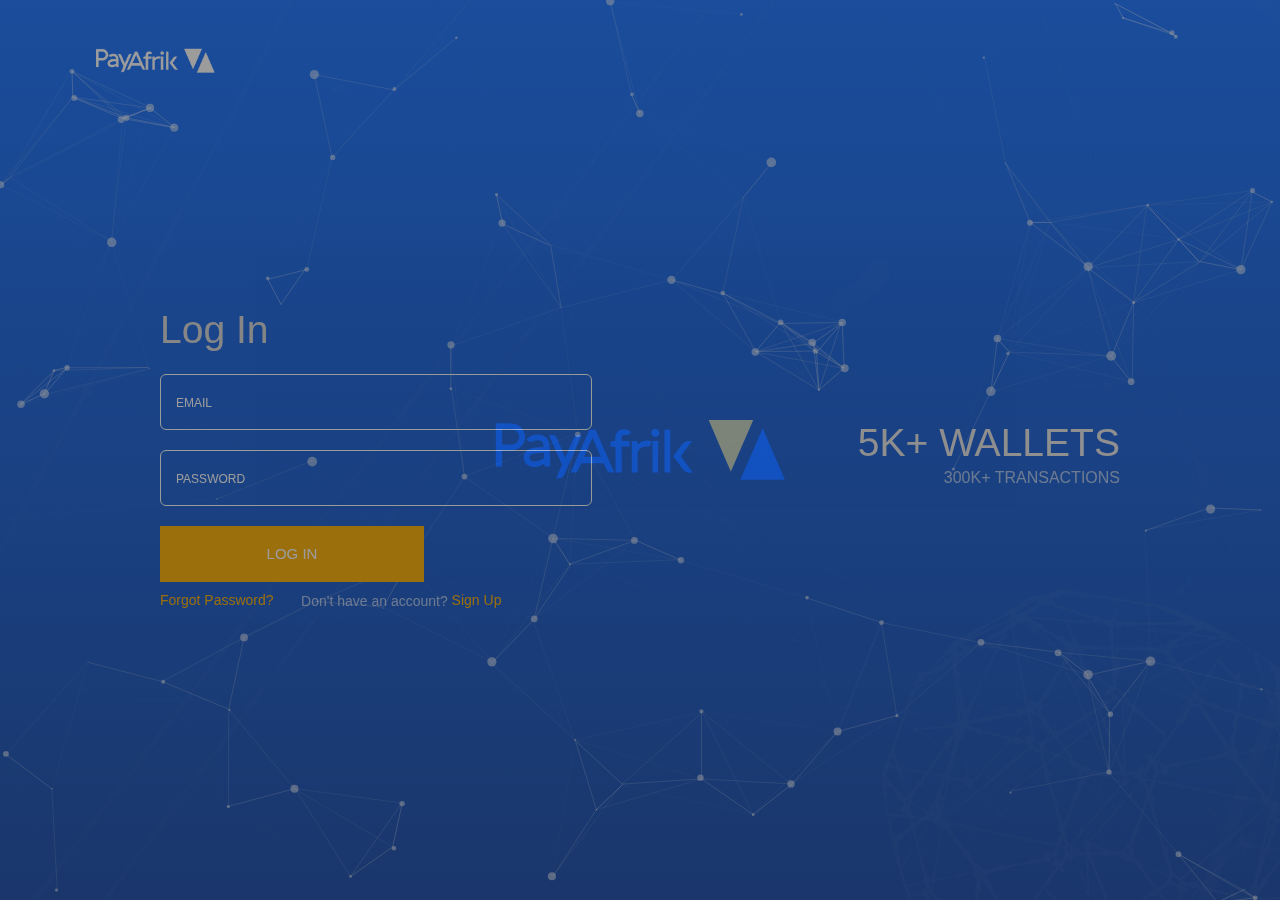
